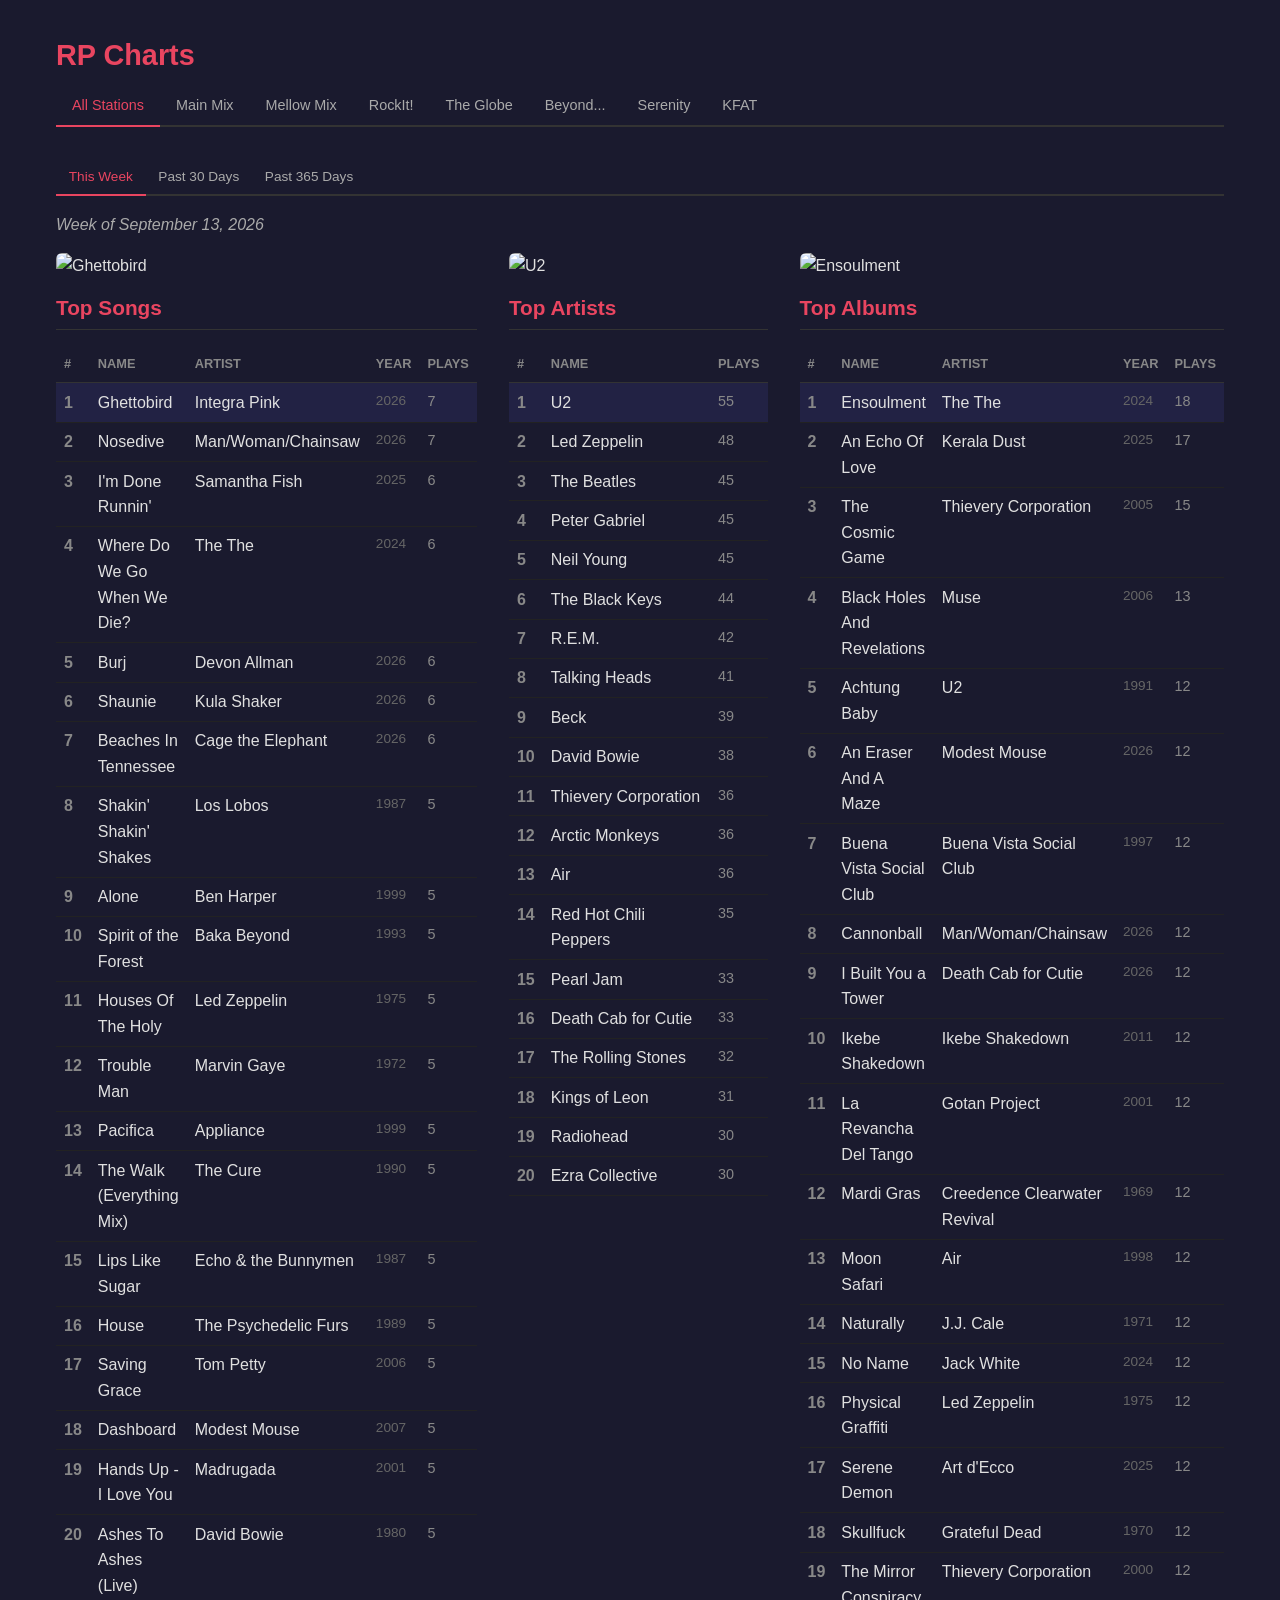
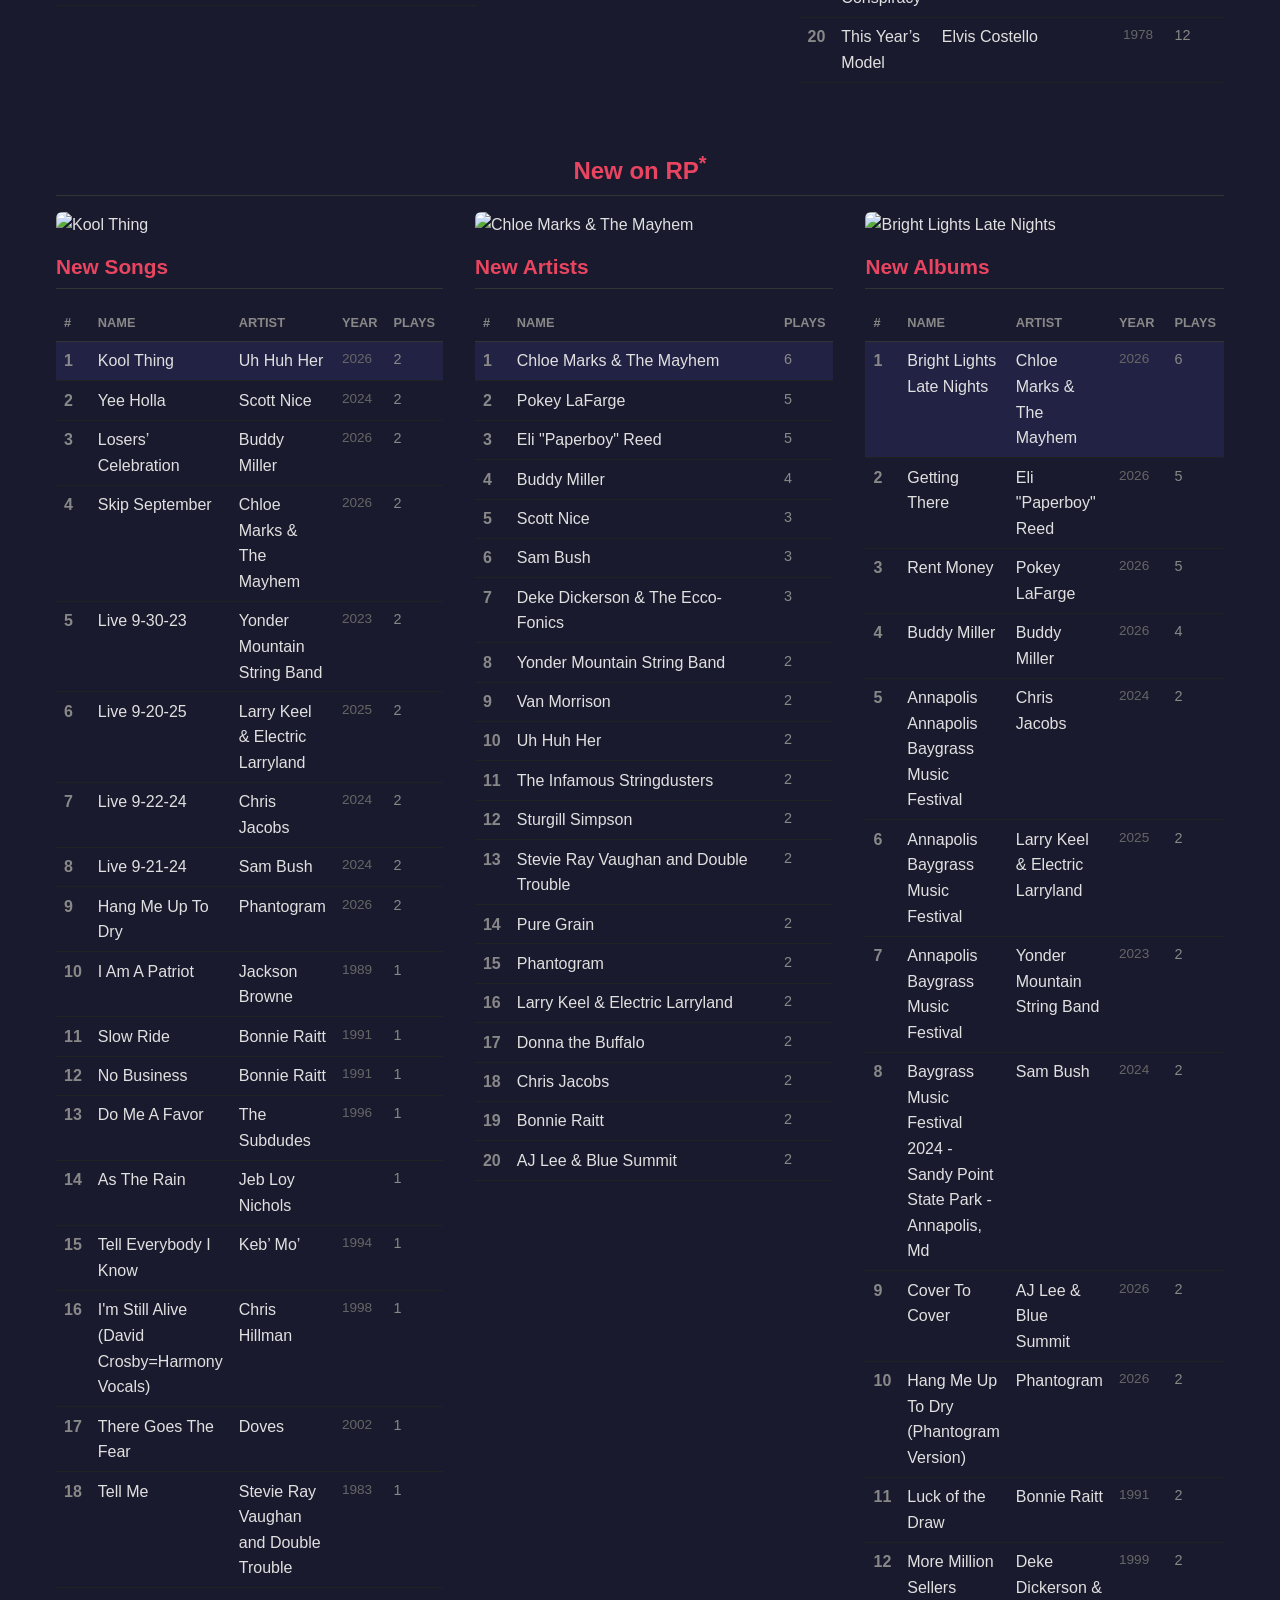
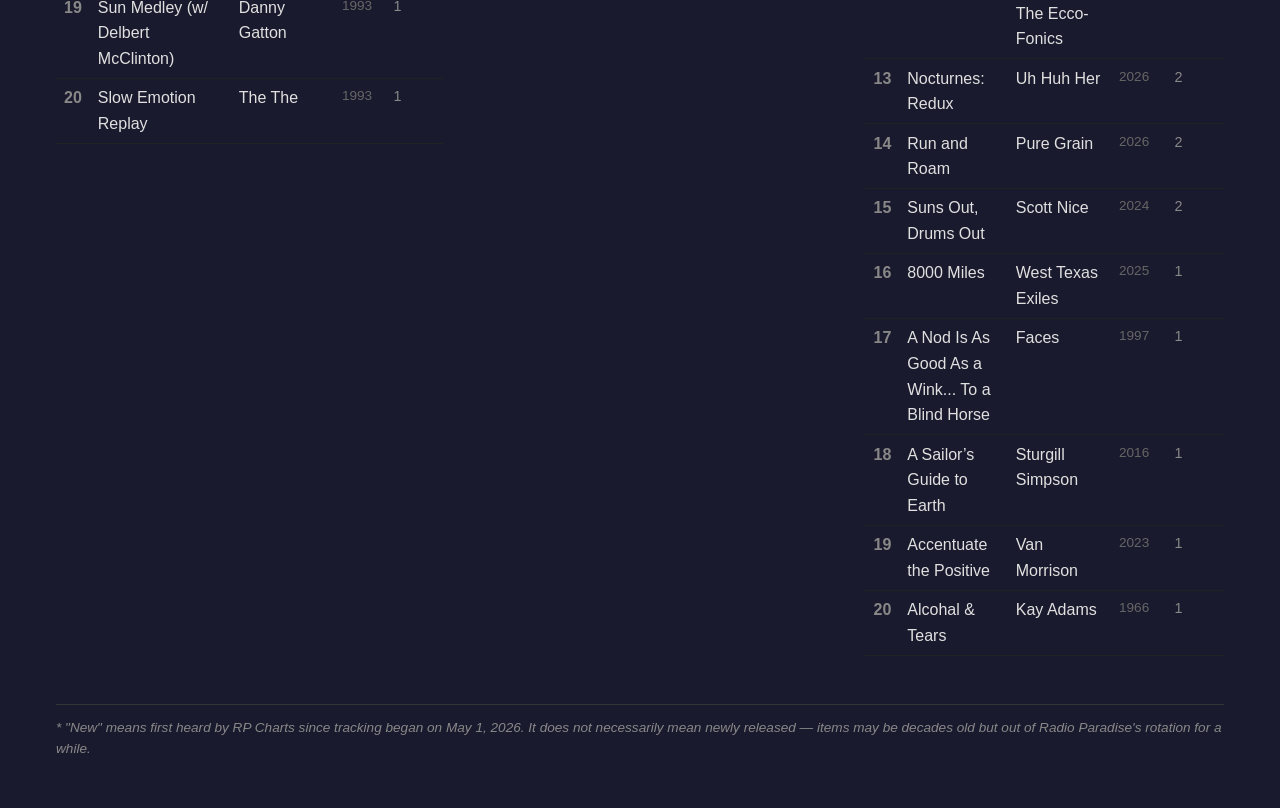
==== index.html @ f7150276 "Update charts" ====
<!doctype html><html lang=en><head><meta charset=utf-8><meta content="width=device-width,initial-scale=1" name=viewport><title>All Stations — RP Charts</title><link href=https://pdfrg.github.io/rpcharts-site/style.css rel=stylesheet><body><div class=container><h1>RP Charts</h1><nav class=tabs><a class=active href=https://pdfrg.github.io/rpcharts-site>All Stations</a><a href=https://pdfrg.github.io/rpcharts-site/main>Main Mix</a><a href=https://pdfrg.github.io/rpcharts-site/mellow>Mellow Mix</a><a href=https://pdfrg.github.io/rpcharts-site/rockit>RockIt!</a><a href=https://pdfrg.github.io/rpcharts-site/globe>The Globe</a><a href=https://pdfrg.github.io/rpcharts-site/beyond>Beyond...</a><a href=https://pdfrg.github.io/rpcharts-site/serenity>Serenity</a><a href=https://pdfrg.github.io/rpcharts-site/kfat>KFAT</a></nav><nav class="tabs time-tabs"><a class=active data-range=weekly href=#>This Week</a><a data-range=monthly href=#>Past 30 Days</a><a data-range=yearly href=#>Past 365 Days</a></nav><div class=time-range id=weekly><p class=period>Week of September 13, 2026<div class=charts-grid><div class=chart-col><img alt=Ghettobird class=chart-header-cover src=https://img.radioparadise.com/covers/l/29187.jpg><h2>Top Songs</h2><table><thead><tr><th>#<th>Name<th>Artist<th>Year<th>Plays<tbody><tr class=rank-1><td>1<td><a href=https://radioparadise.com/music/song/65207>Ghettobird</a><td>Integra Pink<td class=year>2026<td class=play-count>7<tr><td>2<td><a href=https://radioparadise.com/music/song/65265>Nosedive</a><td>Man/Woman/Chainsaw<td class=year>2026<td class=play-count>7<tr><td>3<td><a href=https://radioparadise.com/music/song/56235>I'm Done Runnin'</a><td>Samantha Fish<td class=year>2025<td class=play-count>6<tr><td>4<td><a href=https://radioparadise.com/music/song/59850>Where Do We Go When We Die?</a><td>The The<td class=year>2024<td class=play-count>6<tr><td>5<td><a href=https://radioparadise.com/music/song/60572>Burj</a><td>Devon Allman<td class=year>2026<td class=play-count>6<tr><td>6<td><a href=https://radioparadise.com/music/song/60780>Shaunie</a><td>Kula Shaker<td class=year>2026<td class=play-count>6<tr><td>7<td><a href=https://radioparadise.com/music/song/66128>Beaches In Tennessee</a><td>Cage the Elephant<td class=year>2026<td class=play-count>6<tr><td>8<td><a href=https://radioparadise.com/music/song/1309>Shakin' Shakin' Shakes</a><td>Los Lobos<td class=year>1987<td class=play-count>5<tr><td>9<td><a href=https://radioparadise.com/music/song/2127>Alone</a><td>Ben Harper<td class=year>1999<td class=play-count>5<tr><td>10<td><a href=https://radioparadise.com/music/song/20470>Spirit of the Forest</a><td>Baka Beyond<td class=year>1993<td class=play-count>5<tr><td>11<td><a href=https://radioparadise.com/music/song/20532>Houses Of The Holy</a><td>Led Zeppelin<td class=year>1975<td class=play-count>5<tr><td>12<td><a href=https://radioparadise.com/music/song/31178>Trouble Man</a><td>Marvin Gaye<td class=year>1972<td class=play-count>5<tr><td>13<td><a href=https://radioparadise.com/music/song/31425>Pacifica</a><td>Appliance<td class=year>1999<td class=play-count>5<tr><td>14<td><a href=https://radioparadise.com/music/song/32722>The Walk (Everything Mix)</a><td>The Cure<td class=year>1990<td class=play-count>5<tr><td>15<td><a href=https://radioparadise.com/music/song/33026>Lips Like Sugar</a><td>Echo & the Bunnymen<td class=year>1987<td class=play-count>5<tr><td>16<td><a href=https://radioparadise.com/music/song/36330>House</a><td>The Psychedelic Furs<td class=year>1989<td class=play-count>5<tr><td>17<td><a href=https://radioparadise.com/music/song/38853>Saving Grace</a><td>Tom Petty<td class=year>2006<td class=play-count>5<tr><td>18<td><a href=https://radioparadise.com/music/song/39369>Dashboard</a><td>Modest Mouse<td class=year>2007<td class=play-count>5<tr><td>19<td><a href=https://radioparadise.com/music/song/39876>Hands Up - I Love You</a><td>Madrugada<td class=year>2001<td class=play-count>5<tr><td>20<td><a href=https://radioparadise.com/music/song/40357>Ashes To Ashes (Live)</a><td>David Bowie<td class=year>1980<td class=play-count>5</table></div><div class=chart-col><img alt=U2 class=chart-header-cover src=https://img.radioparadise.com/covers/l/27080.jpg><h2>Top Artists</h2><table><thead><tr><th>#<th>Name<th>Plays<tbody><tr class=rank-1><td>1<td>U2<td class=play-count>55<tr><td>2<td>Led Zeppelin<td class=play-count>48<tr><td>3<td>The Beatles<td class=play-count>45<tr><td>4<td>Peter Gabriel<td class=play-count>45<tr><td>5<td>Neil Young<td class=play-count>45<tr><td>6<td>The Black Keys<td class=play-count>44<tr><td>7<td>R.E.M.<td class=play-count>42<tr><td>8<td>Talking Heads<td class=play-count>41<tr><td>9<td>Beck<td class=play-count>39<tr><td>10<td>David Bowie<td class=play-count>38<tr><td>11<td>Thievery Corporation<td class=play-count>36<tr><td>12<td>Arctic Monkeys<td class=play-count>36<tr><td>13<td>Air<td class=play-count>36<tr><td>14<td>Red Hot Chili Peppers<td class=play-count>35<tr><td>15<td>Pearl Jam<td class=play-count>33<tr><td>16<td>Death Cab for Cutie<td class=play-count>33<tr><td>17<td>The Rolling Stones<td class=play-count>32<tr><td>18<td>Kings of Leon<td class=play-count>31<tr><td>19<td>Radiohead<td class=play-count>30<tr><td>20<td>Ezra Collective<td class=play-count>30</table></div><div class=chart-col><img alt=Ensoulment class=chart-header-cover src=https://img.radioparadise.com/covers/l/26434.jpg><h2>Top Albums</h2><table><thead><tr><th>#<th>Name<th>Artist<th>Year<th>Plays<tbody><tr class=rank-1><td>1<td><a href=https://radioparadise.com/music/album/26434>Ensoulment</a><td>The The<td class=year>2024<td class=play-count>18<tr><td>2<td><a href=https://radioparadise.com/music/album/23208>An Echo Of Love</a><td>Kerala Dust<td class=year>2025<td class=play-count>17<tr><td>3<td><a href=https://radioparadise.com/music/album/7826>The Cosmic Game</a><td>Thievery Corporation<td class=year>2005<td class=play-count>15<tr><td>4<td><a href=https://radioparadise.com/music/album/13158>Black Holes And Revelations</a><td>Muse<td class=year>2006<td class=play-count>13<tr><td>5<td><a href=https://radioparadise.com/music/album/6897>Achtung Baby</a><td>U2<td class=year>1991<td class=play-count>12<tr><td>6<td><a href=https://radioparadise.com/music/album/28468>An Eraser And A Maze</a><td>Modest Mouse<td class=year>2026<td class=play-count>12<tr><td>7<td><a href=https://radioparadise.com/music/album/10842>Buena Vista Social Club</a><td>Buena Vista Social Club<td class=year>1997<td class=play-count>12<tr><td>8<td><a href=https://radioparadise.com/music/album/29217>Cannonball</a><td>Man/Woman/Chainsaw<td class=year>2026<td class=play-count>12<tr><td>9<td><a href=https://radioparadise.com/music/album/27518>I Built You a Tower</a><td>Death Cab for Cutie<td class=year>2026<td class=play-count>12<tr><td>10<td><a href=https://radioparadise.com/music/album/26379>Ikebe Shakedown</a><td>Ikebe Shakedown<td class=year>2011<td class=play-count>12<tr><td>11<td><a href=https://radioparadise.com/music/album/11506>La Revancha Del Tango</a><td>Gotan Project<td class=year>2001<td class=play-count>12<tr><td>12<td><a href=https://radioparadise.com/music/album/7489>Mardi Gras</a><td>Creedence Clearwater Revival<td class=year>1969<td class=play-count>12<tr><td>13<td><a href=https://radioparadise.com/music/album/12704>Moon Safari</a><td>Air<td class=year>1998<td class=play-count>12<tr><td>14<td><a href=https://radioparadise.com/music/album/9404>Naturally</a><td>J.J. Cale<td class=year>1971<td class=play-count>12<tr><td>15<td><a href=https://radioparadise.com/music/album/19316>No Name</a><td>Jack White<td class=year>2024<td class=play-count>12<tr><td>16<td><a href=https://radioparadise.com/music/album/8399>Physical Graffiti</a><td>Led Zeppelin<td class=year>1975<td class=play-count>12<tr><td>17<td><a href=https://radioparadise.com/music/album/24226>Serene Demon</a><td>Art d'Ecco<td class=year>2025<td class=play-count>12<tr><td>18<td><a href=https://radioparadise.com/music/album/9653>Skullfuck</a><td>Grateful Dead<td class=year>1970<td class=play-count>12<tr><td>19<td><a href=https://radioparadise.com/music/album/7822>The Mirror Conspiracy</a><td>Thievery Corporation<td class=year>2000<td class=play-count>12<tr><td>20<td><a href=https://radioparadise.com/music/album/8090>This Year’s Model</a><td>Elvis Costello<td class=year>1978<td class=play-count>12</table></div></div><h2 class=section-heading>New on RP<sup>*</sup></h2><div class=charts-grid><div class=chart-col><img alt="Kool Thing" class=chart-header-cover src=https://img.radioparadise.com/covers/l/32883.jpg><h2>New Songs</h2><table><thead><tr><th>#<th>Name<th>Artist<th>Year<th>Plays<tbody><tr class=rank-1><td>1<td><a href=https://radioparadise.com/music/song/69881>Kool Thing</a><td>Uh Huh Her<td class=year>2026<td class=play-count>2<tr><td>2<td><a href=https://radioparadise.com/music/song/69886>Yee Holla</a><td>Scott Nice<td class=year>2024<td class=play-count>2<tr><td>3<td><a href=https://radioparadise.com/music/song/70097>Losers’ Celebration</a><td>Buddy Miller<td class=year>2026<td class=play-count>2<tr><td>4<td><a href=https://radioparadise.com/music/song/70114>Skip September</a><td>Chloe Marks & The Mayhem<td class=year>2026<td class=play-count>2<tr><td>5<td><a href=https://radioparadise.com/music/song/70120>Live 9-30-23</a><td>Yonder Mountain String Band<td class=year>2023<td class=play-count>2<tr><td>6<td><a href=https://radioparadise.com/music/song/70124>Live 9-20-25</a><td>Larry Keel & Electric Larryland<td class=year>2025<td class=play-count>2<tr><td>7<td><a href=https://radioparadise.com/music/song/70130>Live 9-22-24</a><td>Chris Jacobs<td class=year>2024<td class=play-count>2<tr><td>8<td><a href=https://radioparadise.com/music/song/70137>Live 9-21-24</a><td>Sam Bush<td class=year>2024<td class=play-count>2<tr><td>9<td><a href=https://radioparadise.com/music/song/70148>Hang Me Up To Dry</a><td>Phantogram<td class=year>2026<td class=play-count>2<tr><td>10<td><a href=https://radioparadise.com/music/song/297>I Am A Patriot</a><td>Jackson Browne<td class=year>1989<td class=play-count>1<tr><td>11<td><a href=https://radioparadise.com/music/song/1957>Slow Ride</a><td>Bonnie Raitt<td class=year>1991<td class=play-count>1<tr><td>12<td><a href=https://radioparadise.com/music/song/1959>No Business</a><td>Bonnie Raitt<td class=year>1991<td class=play-count>1<tr><td>13<td><a href=https://radioparadise.com/music/song/2326>Do Me A Favor</a><td>The Subdudes<td class=year>1996<td class=play-count>1<tr><td>14<td><a href=https://radioparadise.com/music/song/2441>As The Rain</a><td>Jeb Loy Nichols<td class=year><td class=play-count>1<tr><td>15<td><a href=https://radioparadise.com/music/song/2536>Tell Everybody I Know</a><td>Keb’ Mo’<td class=year>1994<td class=play-count>1<tr><td>16<td><a href=https://radioparadise.com/music/song/2570>I'm Still Alive (David Crosby=Harmony Vocals)</a><td>Chris Hillman<td class=year>1998<td class=play-count>1<tr><td>17<td><a href=https://radioparadise.com/music/song/32310>There Goes The Fear</a><td>Doves<td class=year>2002<td class=play-count>1<tr><td>18<td><a href=https://radioparadise.com/music/song/34359>Tell Me</a><td>Stevie Ray Vaughan and Double Trouble<td class=year>1983<td class=play-count>1<tr><td>19<td><a href=https://radioparadise.com/music/song/35903>Sun Medley (w/ Delbert McClinton)</a><td>Danny Gatton<td class=year>1993<td class=play-count>1<tr><td>20<td><a href=https://radioparadise.com/music/song/35930>Slow Emotion Replay</a><td>The The<td class=year>1993<td class=play-count>1</table></div><div class=chart-col><img alt="Chloe Marks & The Mayhem" class=chart-header-cover src=https://img.radioparadise.com/covers/l/32969.jpg><h2>New Artists</h2><table><thead><tr><th>#<th>Name<th>Plays<tbody><tr class=rank-1><td>1<td>Chloe Marks & The Mayhem<td class=play-count>6<tr><td>2<td>Pokey LaFarge<td class=play-count>5<tr><td>3<td>Eli "Paperboy" Reed<td class=play-count>5<tr><td>4<td>Buddy Miller<td class=play-count>4<tr><td>5<td>Scott Nice<td class=play-count>3<tr><td>6<td>Sam Bush<td class=play-count>3<tr><td>7<td>Deke Dickerson & The Ecco-Fonics<td class=play-count>3<tr><td>8<td>Yonder Mountain String Band<td class=play-count>2<tr><td>9<td>Van Morrison<td class=play-count>2<tr><td>10<td>Uh Huh Her<td class=play-count>2<tr><td>11<td>The Infamous Stringdusters<td class=play-count>2<tr><td>12<td>Sturgill Simpson<td class=play-count>2<tr><td>13<td>Stevie Ray Vaughan and Double Trouble<td class=play-count>2<tr><td>14<td>Pure Grain<td class=play-count>2<tr><td>15<td>Phantogram<td class=play-count>2<tr><td>16<td>Larry Keel & Electric Larryland<td class=play-count>2<tr><td>17<td>Donna the Buffalo<td class=play-count>2<tr><td>18<td>Chris Jacobs<td class=play-count>2<tr><td>19<td>Bonnie Raitt<td class=play-count>2<tr><td>20<td>AJ Lee & Blue Summit<td class=play-count>2</table></div><div class=chart-col><img alt="Bright Lights Late Nights" class=chart-header-cover src=https://img.radioparadise.com/covers/l/32969.jpg><h2>New Albums</h2><table><thead><tr><th>#<th>Name<th>Artist<th>Year<th>Plays<tbody><tr class=rank-1><td>1<td><a href=https://radioparadise.com/music/album/32969>Bright Lights Late Nights</a><td>Chloe Marks & The Mayhem<td class=year>2026<td class=play-count>6<tr><td>2<td><a href=https://radioparadise.com/music/album/32965>Getting There</a><td>Eli "Paperboy" Reed<td class=year>2026<td class=play-count>5<tr><td>3<td><a href=https://radioparadise.com/music/album/32964>Rent Money</a><td>Pokey LaFarge<td class=year>2026<td class=play-count>5<tr><td>4<td><a href=https://radioparadise.com/music/album/32966>Buddy Miller</a><td>Buddy Miller<td class=year>2026<td class=play-count>4<tr><td>5<td><a href=https://radioparadise.com/music/album/32983>Annapolis Annapolis Baygrass Music Festival</a><td>Chris Jacobs<td class=year>2024<td class=play-count>2<tr><td>6<td><a href=https://radioparadise.com/music/album/32977>Annapolis Baygrass Music Festival</a><td>Larry Keel & Electric Larryland<td class=year>2025<td class=play-count>2<tr><td>7<td><a href=https://radioparadise.com/music/album/32973>Annapolis Baygrass Music Festival</a><td>Yonder Mountain String Band<td class=year>2023<td class=play-count>2<tr><td>8<td><a href=https://radioparadise.com/music/album/32990>Baygrass Music Festival 2024 - Sandy Point State Park - Annapolis, Md</a><td>Sam Bush<td class=year>2024<td class=play-count>2<tr><td>9<td><a href=https://radioparadise.com/music/album/29623>Cover To Cover</a><td>AJ Lee & Blue Summit<td class=year>2026<td class=play-count>2<tr><td>10<td><a href=https://radioparadise.com/music/album/32999>Hang Me Up To Dry (Phantogram Version)</a><td>Phantogram<td class=year>2026<td class=play-count>2<tr><td>11<td><a href=https://radioparadise.com/music/album/10031>Luck of the Draw</a><td>Bonnie Raitt<td class=year>1991<td class=play-count>2<tr><td>12<td><a href=https://radioparadise.com/music/album/32960>More Million Sellers</a><td>Deke Dickerson & The Ecco-Fonics<td class=year>1999<td class=play-count>2<tr><td>13<td><a href=https://radioparadise.com/music/album/32883>Nocturnes: Redux</a><td>Uh Huh Her<td class=year>2026<td class=play-count>2<tr><td>14<td><a href=https://radioparadise.com/music/album/32967>Run and Roam</a><td>Pure Grain<td class=year>2026<td class=play-count>2<tr><td>15<td><a href=https://radioparadise.com/music/album/32888>Suns Out, Drums Out</a><td>Scott Nice<td class=year>2024<td class=play-count>2<tr><td>16<td><a href=https://radioparadise.com/music/album/24424>8000 Miles</a><td>West Texas Exiles<td class=year>2025<td class=play-count>1<tr><td>17<td><a href=https://radioparadise.com/music/album/27861>A Nod Is As Good As a Wink... To a Blind Horse</a><td>Faces<td class=year>1997<td class=play-count>1<tr><td>18<td><a href=https://radioparadise.com/music/album/21607>A Sailor’s Guide to Earth</a><td>Sturgill Simpson<td class=year>2016<td class=play-count>1<tr><td>19<td><a href=https://radioparadise.com/music/album/21027>Accentuate the Positive</a><td>Van Morrison<td class=year>2023<td class=play-count>1<tr><td>20<td><a href=https://radioparadise.com/music/album/21445>Alcohal & Tears</a><td>Kay Adams<td class=year>1966<td class=play-count>1</table></div></div></div><div class=time-range id=monthly style=display:none><p class=period>Past 30 Days (since August 21, 2026)<div class=charts-grid><div class=chart-col><img alt=Ghettobird class=chart-header-cover src=https://img.radioparadise.com/covers/l/29187.jpg><h2>Top Songs</h2><table><thead><tr><th>#<th>Name<th>Artist<th>Year<th>Plays<tbody><tr class=rank-1><td>1<td><a href=https://radioparadise.com/music/song/65207>Ghettobird</a><td>Integra Pink<td class=year>2026<td class=play-count>27<tr><td>2<td><a href=https://radioparadise.com/music/song/60612>Maybelline</a><td>Gretel<td class=year>2025<td class=play-count>24<tr><td>3<td><a href=https://radioparadise.com/music/song/65265>Nosedive</a><td>Man/Woman/Chainsaw<td class=year>2026<td class=play-count>23<tr><td>4<td><a href=https://radioparadise.com/music/song/65266>Mirror Test</a><td>Pigeon<td class=year>2026<td class=play-count>23<tr><td>5<td><a href=https://radioparadise.com/music/song/56090>Stay In Your Lane</a><td>Courtney Barnett<td class=year>2026<td class=play-count>22<tr><td>6<td><a href=https://radioparadise.com/music/song/60780>Shaunie</a><td>Kula Shaker<td class=year>2026<td class=play-count>22<tr><td>7<td><a href=https://radioparadise.com/music/song/64223>Punching the Flowers</a><td>Death Cab for Cutie<td class=year>2026<td class=play-count>22<tr><td>8<td><a href=https://radioparadise.com/music/song/60779>No Time For Idiots</a><td>Gogol Bordello<td class=year>2026<td class=play-count>21<tr><td>9<td><a href=https://radioparadise.com/music/song/64281>Blood Ties</a><td>Rowena Wise<td class=year>2026<td class=play-count>21<tr><td>10<td><a href=https://radioparadise.com/music/song/66128>Beaches In Tennessee</a><td>Cage the Elephant<td class=year>2026<td class=play-count>21<tr><td>11<td><a href=https://radioparadise.com/music/song/56235>I'm Done Runnin'</a><td>Samantha Fish<td class=year>2025<td class=play-count>20<tr><td>12<td><a href=https://radioparadise.com/music/song/59859>Life After Life</a><td>The The<td class=year>2024<td class=play-count>20<tr><td>13<td><a href=https://radioparadise.com/music/song/60572>Burj</a><td>Devon Allman<td class=year>2026<td class=play-count>20<tr><td>14<td><a href=https://radioparadise.com/music/song/60881>Song Of The Future</a><td>U2<td class=year>2026<td class=play-count>20<tr><td>15<td><a href=https://radioparadise.com/music/song/62296>What We All Want</a><td>The Dandy Warhols<td class=year>2026<td class=play-count>20<tr><td>16<td><a href=https://radioparadise.com/music/song/65439>Sherpa</a><td>Angine de Poitrine<td class=year>2024<td class=play-count>20<tr><td>17<td><a href=https://radioparadise.com/music/song/65907>Neighbors Blues</a><td>Jack White<td class=year>2026<td class=play-count>20<tr><td>18<td><a href=https://radioparadise.com/music/song/31425>Pacifica</a><td>Appliance<td class=year>1999<td class=play-count>19<tr><td>19<td><a href=https://radioparadise.com/music/song/59848>Cognitive Dissident</a><td>The The<td class=year>2024<td class=play-count>19<tr><td>20<td><a href=https://radioparadise.com/music/song/60570>Awaken</a><td>Devon Allman<td class=year>2026<td class=play-count>19</table></div><div class=chart-col><img alt=U2 class=chart-header-cover src=https://img.radioparadise.com/covers/l/27080.jpg><h2>Top Artists</h2><table><thead><tr><th>#<th>Name<th>Plays<tbody><tr class=rank-1><td>1<td>U2<td class=play-count>220<tr><td>2<td>Neil Young<td class=play-count>194<tr><td>3<td>Beck<td class=play-count>186<tr><td>4<td>The Black Keys<td class=play-count>183<tr><td>5<td>R.E.M.<td class=play-count>182<tr><td>6<td>The Beatles<td class=play-count>181<tr><td>7<td>Led Zeppelin<td class=play-count>180<tr><td>8<td>Peter Gabriel<td class=play-count>174<tr><td>9<td>David Bowie<td class=play-count>163<tr><td>10<td>Air<td class=play-count>162<tr><td>11<td>Talking Heads<td class=play-count>156<tr><td>12<td>Arctic Monkeys<td class=play-count>147<tr><td>13<td>The Rolling Stones<td class=play-count>146<tr><td>14<td>Thievery Corporation<td class=play-count>141<tr><td>15<td>Red Hot Chili Peppers<td class=play-count>141<tr><td>16<td>Death Cab for Cutie<td class=play-count>140<tr><td>17<td>Radiohead<td class=play-count>137<tr><td>18<td>Pink Floyd<td class=play-count>135<tr><td>19<td>Pearl Jam<td class=play-count>133<tr><td>20<td>Fleetwood Mac<td class=play-count>130</table></div><div class=chart-col><img alt=Ensoulment class=chart-header-cover src=https://img.radioparadise.com/covers/l/26434.jpg><h2>Top Albums</h2><table><thead><tr><th>#<th>Name<th>Artist<th>Year<th>Plays<tbody><tr class=rank-1><td>1<td><a href=https://radioparadise.com/music/album/26434>Ensoulment</a><td>The The<td class=year>2024<td class=play-count>69<tr><td>2<td><a href=https://radioparadise.com/music/album/23208>An Echo Of Love</a><td>Kerala Dust<td class=year>2025<td class=play-count>63<tr><td>3<td><a href=https://radioparadise.com/music/album/27518>I Built You a Tower</a><td>Death Cab for Cutie<td class=year>2026<td class=play-count>58<tr><td>4<td><a href=https://radioparadise.com/music/album/7826>The Cosmic Game</a><td>Thievery Corporation<td class=year>2005<td class=play-count>56<tr><td>5<td><a href=https://radioparadise.com/music/album/22784>moisturizer</a><td>Wet Leg<td class=year>2025<td class=play-count>54<tr><td>6<td><a href=https://radioparadise.com/music/album/28468>An Eraser And A Maze</a><td>Modest Mouse<td class=year>2026<td class=play-count>53<tr><td>7<td><a href=https://radioparadise.com/music/album/13158>Black Holes And Revelations</a><td>Muse<td class=year>2006<td class=play-count>53<tr><td>8<td><a href=https://radioparadise.com/music/album/10842>Buena Vista Social Club</a><td>Buena Vista Social Club<td class=year>1997<td class=play-count>49<tr><td>9<td><a href=https://radioparadise.com/music/album/26906>Creature of Habit</a><td>Courtney Barnett<td class=year>2026<td class=play-count>47<tr><td>10<td><a href=https://radioparadise.com/music/album/8846>Stadium Arcadium</a><td>Red Hot Chili Peppers<td class=year>2006<td class=play-count>47<tr><td>11<td><a href=https://radioparadise.com/music/album/8090>This Year’s Model</a><td>Elvis Costello<td class=year>1978<td class=play-count>47<tr><td>12<td><a href=https://radioparadise.com/music/album/6897>Achtung Baby</a><td>U2<td class=year>1991<td class=play-count>46<tr><td>13<td><a href=https://radioparadise.com/music/album/18939>All Born Screaming</a><td>St. Vincent<td class=year>2024<td class=play-count>46<tr><td>14<td><a href=https://radioparadise.com/music/album/9653>Skullfuck</a><td>Grateful Dead<td class=year>1970<td class=play-count>46<tr><td>15<td><a href=https://radioparadise.com/music/album/10827>Because of The Times</a><td>Kings of Leon<td class=year>2007<td class=play-count>45<tr><td>16<td><a href=https://radioparadise.com/music/album/7668>Let's Go to Bed EP</a><td>The Cure<td class=year>1990<td class=play-count>45<tr><td>17<td><a href=https://radioparadise.com/music/album/11506>La Revancha Del Tango</a><td>Gotan Project<td class=year>2001<td class=play-count>44<tr><td>18<td><a href=https://radioparadise.com/music/album/19316>No Name</a><td>Jack White<td class=year>2024<td class=play-count>44<tr><td>19<td><a href=https://radioparadise.com/music/album/11852>The Beatles</a><td>The Beatles<td class=year>1968<td class=play-count>44<tr><td>20<td><a href=https://radioparadise.com/music/album/26379>Ikebe Shakedown</a><td>Ikebe Shakedown<td class=year>2011<td class=play-count>43</table></div></div><h2 class=section-heading>New on RP<sup>*</sup></h2><div class=charts-grid><div class=chart-col><img alt="What Difference Does It Make" class=chart-header-cover src=https://img.radioparadise.com/covers/l/8442.jpg><h2>New Songs</h2><table><thead><tr><th>#<th>Name<th>Artist<th>Year<th>Plays<tbody><tr class=rank-1><td>1<td><a href=https://radioparadise.com/music/song/57432>What Difference Does It Make</a><td>The Smiths<td class=year>1985<td class=play-count>5<tr><td>2<td><a href=https://radioparadise.com/music/song/65621>Give Me All Your Lovin'</a><td>Fabulous Thunderbirds<td class=year>1981<td class=play-count>4<tr><td>3<td><a href=https://radioparadise.com/music/song/69898>Does It Ever Cross Your Mind?</a><td>Brandon Flowers<td class=year>2026<td class=play-count>4<tr><td>4<td><a href=https://radioparadise.com/music/song/69914>You Get Drunk, I'll Get High</a><td>Adam Chaffins<td class=year>2026<td class=play-count>4<tr><td>5<td><a href=https://radioparadise.com/music/song/69917>Little Bit At A Time</a><td>Adam Chaffins<td class=year>2026<td class=play-count>4<tr><td>6<td><a href=https://radioparadise.com/music/song/69999>The Mason Jar at the Center of the World</a><td>Willi Carlisle<td class=year>2026<td class=play-count>4<tr><td>7<td><a href=https://radioparadise.com/music/song/52909>I Wish I Was Crazy Again</a><td>Johnny Cash<td class=year>1978<td class=play-count>3<tr><td>8<td><a href=https://radioparadise.com/music/song/67018>Happier Times</a><td>6 String Drag<td class=year>2015<td class=play-count>3<tr><td>9<td><a href=https://radioparadise.com/music/song/69895>Cobwebs</a><td>Ray Wylie Hubbard<td class=year>2026<td class=play-count>3<tr><td>10<td><a href=https://radioparadise.com/music/song/69904>Ride Me Down Easy</a><td>David Allan Coe<td class=year>2026<td class=play-count>3<tr><td>11<td><a href=https://radioparadise.com/music/song/69916>Get Rich</a><td>Adam Chaffins<td class=year>2026<td class=play-count>3<tr><td>12<td><a href=https://radioparadise.com/music/song/69936>Hands Upon The Wheel</a><td>The Jayhawks<td class=year>2026<td class=play-count>3<tr><td>13<td><a href=https://radioparadise.com/music/song/69953>This Mess Of A World</a><td>Son Volt<td class=year>2026<td class=play-count>3<tr><td>14<td><a href=https://radioparadise.com/music/song/69960>Oh Well</a><td>Fruition<td class=year>2026<td class=play-count>3<tr><td>15<td><a href=https://radioparadise.com/music/song/69976>Two Ring Circus</a><td>Jenny Tolman<td class=year>2026<td class=play-count>3<tr><td>16<td><a href=https://radioparadise.com/music/song/69986>Polecat Holler</a><td>Riley Downing<td class=year>2026<td class=play-count>3<tr><td>17<td><a href=https://radioparadise.com/music/song/69988>As Long as I Have You</a><td>Buddy Miller<td class=year>2026<td class=play-count>3<tr><td>18<td><a href=https://radioparadise.com/music/song/69989>Whole Lot Coming For You</a><td>Eddie 9V<td class=year>2026<td class=play-count>3<tr><td>19<td><a href=https://radioparadise.com/music/song/69990>Blowin’ Up</a><td>Eddie 9V<td class=year>2026<td class=play-count>3<tr><td>20<td><a href=https://radioparadise.com/music/song/69992>Too Little, Too Late</a><td>Orville Peck<td class=year>2026<td class=play-count>3</table></div><div class=chart-col><img alt="Adam Chaffins" class=chart-header-cover src=https://img.radioparadise.com/covers/l/32897.jpg><h2>New Artists</h2><table><thead><tr><th>#<th>Name<th>Plays<tbody><tr class=rank-1><td>1<td>Adam Chaffins<td class=play-count>24<tr><td>2<td>Billy Strings<td class=play-count>17<tr><td>3<td>The Jayhawks<td class=play-count>13<tr><td>4<td>Son Volt<td class=play-count>11<tr><td>5<td>Ray Wylie Hubbard<td class=play-count>11<tr><td>6<td>Jenny Tolman<td class=play-count>11<tr><td>7<td>Mountain Grass Unit<td class=play-count>10<tr><td>8<td>Glen Campbell<td class=play-count>10<tr><td>9<td>Red Meat<td class=play-count>9<tr><td>10<td>The Allman Betts Band<td class=play-count>8<tr><td>11<td>Lee Roy Parnell<td class=play-count>8<tr><td>12<td>Fireside Collective<td class=play-count>8<tr><td>13<td>Riley Downing<td class=play-count>7<tr><td>14<td>Leon Majcen<td class=play-count>7<tr><td>15<td>David Allan Coe<td class=play-count>7<tr><td>16<td>Buddy Miller<td class=play-count>7<tr><td>17<td>Bonnie Raitt<td class=play-count>7<tr><td>18<td>Willi Carlisle<td class=play-count>6<tr><td>19<td>Midnight North<td class=play-count>6<tr><td>20<td>Fabulous Thunderbirds<td class=play-count>6</table></div><div class=chart-col><img alt="Trailer Trash: Doublewide" class=chart-header-cover src=https://img.radioparadise.com/covers/l/32897.jpg><h2>New Albums</h2><table><thead><tr><th>#<th>Name<th>Artist<th>Year<th>Plays<tbody><tr class=rank-1><td>1<td><a href=https://radioparadise.com/music/album/32897>Trailer Trash: Doublewide</a><td>Adam Chaffins<td class=year>2026<td class=play-count>24<tr><td>2<td><a href=https://radioparadise.com/music/album/29617>So Much For Goodbyes</a><td>Billy Strings<td class=year>2026<td class=play-count>17<tr><td>3<td><a href=https://radioparadise.com/music/album/30089>Sanctuary Park</a><td>The Jayhawks<td class=year>2026<td class=play-count>13<tr><td>4<td><a href=https://radioparadise.com/music/album/32917>Music City Mutt</a><td>Jenny Tolman<td class=year>2026<td class=play-count>11<tr><td>5<td><a href=https://radioparadise.com/music/album/29264>Reel 2 Reel 4 Real</a><td>Ray Wylie Hubbard<td class=year>2026<td class=play-count>11<tr><td>6<td><a href=https://radioparadise.com/music/album/29263>Appalachian Smoke</a><td>Mountain Grass Unit<td class=year>2026<td class=play-count>10<tr><td>7<td><a href=https://radioparadise.com/music/album/32599>Big Bluegrass Special</a><td>Glen Campbell<td class=year>1962<td class=play-count>10<tr><td>8<td><a href=https://radioparadise.com/music/album/29579>Landfill Poetry</a><td>Riley Downing<td class=year>2026<td class=play-count>7<tr><td>9<td><a href=https://radioparadise.com/music/album/32969>Bright Lights Late Nights</a><td>Chloe Marks & The Mayhem<td class=year>2026<td class=play-count>6<tr><td>10<td><a href=https://radioparadise.com/music/album/31157>Country Desire</a><td>Alicia Blue<td class=year>2026<td class=play-count>6<tr><td>11<td><a href=https://radioparadise.com/music/album/32953>Diamonds in the Zodiac</a><td>Midnight North<td class=year>2023<td class=play-count>6<tr><td>12<td><a href=https://radioparadise.com/music/album/32892>THRASHER</a><td>Brandon Flowers<td class=year>2026<td class=play-count>6<tr><td>13<td><a href=https://radioparadise.com/music/album/32921>Whole Lot Coming For You</a><td>Eddie 9V<td class=year>2026<td class=play-count>6<tr><td>14<td><a href=https://radioparadise.com/music/album/32955>Country Is Dead</a><td>Benjamin Tod<td class=year>2026<td class=play-count>5<tr><td>15<td><a href=https://radioparadise.com/music/album/32965>Getting There</a><td>Eli "Paperboy" Reed<td class=year>2026<td class=play-count>5<tr><td>16<td><a href=https://radioparadise.com/music/album/8442>Meat Is Murder</a><td>The Smiths<td class=year>1985<td class=play-count>5<tr><td>17<td><a href=https://radioparadise.com/music/album/32964>Rent Money</a><td>Pokey LaFarge<td class=year>2026<td class=play-count>5<tr><td>18<td><a href=https://radioparadise.com/music/album/32894>Texas Moon (Deluxe Edition)</a><td>David Allan Coe<td class=year>2026<td class=play-count>5<tr><td>19<td><a href=https://radioparadise.com/music/album/30621>We All Get Lucky Sometimes</a><td>Lee Roy Parnell<td class=year>1995<td class=play-count>5<tr><td>20<td><a href=https://radioparadise.com/music/album/32952>Across the Divide</a><td>Fireside Collective<td class=year>2022<td class=play-count>4</table></div></div></div><div class=time-range id=yearly style=display:none><p class=period>Past 365 Days (since September 20, 2025)<div class=charts-grid><div class=chart-col><img alt=Awaken class=chart-header-cover src=https://img.radioparadise.com/covers/l/26893.jpg><h2>Top Songs</h2><table><thead><tr><th>#<th>Name<th>Artist<th>Year<th>Plays<tbody><tr class=rank-1><td>1<td><a href=https://radioparadise.com/music/song/60570>Awaken</a><td>Devon Allman<td class=year>2026<td class=play-count>93<tr><td>2<td><a href=https://radioparadise.com/music/song/60779>No Time For Idiots</a><td>Gogol Bordello<td class=year>2026<td class=play-count>86<tr><td>3<td><a href=https://radioparadise.com/music/song/46389>Lady</a><td>Ezra Collective<td class=year>2023<td class=play-count>83<tr><td>4<td><a href=https://radioparadise.com/music/song/31425>Pacifica</a><td>Appliance<td class=year>1999<td class=play-count>82<tr><td>5<td><a href=https://radioparadise.com/music/song/41118>Don't Take Me Alive</a><td>Steely Dan<td class=year>1976<td class=play-count>81<tr><td>6<td><a href=https://radioparadise.com/music/song/58130>The End</a><td>Mammoth<td class=year>2025<td class=play-count>81<tr><td>7<td><a href=https://radioparadise.com/music/song/59848>Cognitive Dissident</a><td>The The<td class=year>2024<td class=play-count>80<tr><td>8<td><a href=https://radioparadise.com/music/song/60612>Maybelline</a><td>Gretel<td class=year>2025<td class=play-count>80<tr><td>9<td><a href=https://radioparadise.com/music/song/39369>Dashboard</a><td>Modest Mouse<td class=year>2007<td class=play-count>78<tr><td>10<td><a href=https://radioparadise.com/music/song/56090>Stay In Your Lane</a><td>Courtney Barnett<td class=year>2026<td class=play-count>77<tr><td>11<td><a href=https://radioparadise.com/music/song/42853>The Rifle's Spiral</a><td>The Shins<td class=year>2012<td class=play-count>76<tr><td>12<td><a href=https://radioparadise.com/music/song/56235>I'm Done Runnin'</a><td>Samantha Fish<td class=year>2025<td class=play-count>76<tr><td>13<td><a href=https://radioparadise.com/music/song/60778>Lucky Number</a><td>Kula Shaker<td class=year>2026<td class=play-count>74<tr><td>14<td><a href=https://radioparadise.com/music/song/35072>Alone In Kyoto</a><td>Air<td class=year>2004<td class=play-count>73<tr><td>15<td><a href=https://radioparadise.com/music/song/43827>An Ocean In Between The Waves</a><td>The War on Drugs<td class=year>2014<td class=play-count>73<tr><td>16<td><a href=https://radioparadise.com/music/song/60780>Shaunie</a><td>Kula Shaker<td class=year>2026<td class=play-count>73<tr><td>17<td><a href=https://radioparadise.com/music/song/60881>Song Of The Future</a><td>U2<td class=year>2026<td class=play-count>73<tr><td>18<td><a href=https://radioparadise.com/music/song/31082>Book of Rules</a><td>The Heptones<td class=year>1973<td class=play-count>72<tr><td>19<td><a href=https://radioparadise.com/music/song/43559>The Curse</a><td>Agnes Obel<td class=year>2013<td class=play-count>72<tr><td>20<td><a href=https://radioparadise.com/music/song/54961>White Horses</a><td>Wolf Alice<td class=year>2025<td class=play-count>72</table></div><div class=chart-col><img alt=U2 class=chart-header-cover src=https://img.radioparadise.com/covers/l/27080.jpg><h2>Top Artists</h2><table><thead><tr><th>#<th>Name<th>Plays<tbody><tr class=rank-1><td>1<td>U2<td class=play-count>956<tr><td>2<td>Neil Young<td class=play-count>815<tr><td>3<td>Led Zeppelin<td class=play-count>791<tr><td>4<td>R.E.M.<td class=play-count>778<tr><td>5<td>Beck<td class=play-count>769<tr><td>6<td>The Beatles<td class=play-count>764<tr><td>7<td>The Black Keys<td class=play-count>713<tr><td>8<td>Air<td class=play-count>703<tr><td>9<td>The Rolling Stones<td class=play-count>689<tr><td>10<td>David Bowie<td class=play-count>667<tr><td>11<td>Talking Heads<td class=play-count>642<tr><td>12<td>Peter Gabriel<td class=play-count>640<tr><td>13<td>Arctic Monkeys<td class=play-count>628<tr><td>14<td>Red Hot Chili Peppers<td class=play-count>585<tr><td>15<td>Pink Floyd<td class=play-count>578<tr><td>16<td>Fleetwood Mac<td class=play-count>565<tr><td>17<td>Willie Nelson<td class=play-count>544<tr><td>18<td>Van Morrison<td class=play-count>543<tr><td>19<td>The Cure<td class=play-count>540<tr><td>20<td>Radiohead<td class=play-count>540</table></div><div class=chart-col><img alt=Ensoulment class=chart-header-cover src=https://img.radioparadise.com/covers/l/26434.jpg><h2>Top Albums</h2><table><thead><tr><th>#<th>Name<th>Artist<th>Year<th>Plays<tbody><tr class=rank-1><td>1<td><a href=https://radioparadise.com/music/album/26434>Ensoulment</a><td>The The<td class=year>2024<td class=play-count>264<tr><td>2<td><a href=https://radioparadise.com/music/album/22784>moisturizer</a><td>Wet Leg<td class=year>2025<td class=play-count>245<tr><td>3<td><a href=https://radioparadise.com/music/album/10842>Buena Vista Social Club</a><td>Buena Vista Social Club<td class=year>1997<td class=play-count>230<tr><td>4<td><a href=https://radioparadise.com/music/album/23208>An Echo Of Love</a><td>Kerala Dust<td class=year>2025<td class=play-count>223<tr><td>5<td><a href=https://radioparadise.com/music/album/13158>Black Holes And Revelations</a><td>Muse<td class=year>2006<td class=play-count>217<tr><td>6<td><a href=https://radioparadise.com/music/album/7826>The Cosmic Game</a><td>Thievery Corporation<td class=year>2005<td class=play-count>207<tr><td>7<td><a href=https://radioparadise.com/music/album/6897>Achtung Baby</a><td>U2<td class=year>1991<td class=play-count>206<tr><td>8<td><a href=https://radioparadise.com/music/album/11506>La Revancha Del Tango</a><td>Gotan Project<td class=year>2001<td class=play-count>205<tr><td>9<td><a href=https://radioparadise.com/music/album/11852>The Beatles</a><td>The Beatles<td class=year>1968<td class=play-count>203<tr><td>10<td><a href=https://radioparadise.com/music/album/26379>Ikebe Shakedown</a><td>Ikebe Shakedown<td class=year>2011<td class=play-count>198<tr><td>11<td><a href=https://radioparadise.com/music/album/26692>Manara</a><td>Alsarah & The Nubatones<td class=year>2016<td class=play-count>198<tr><td>12<td><a href=https://radioparadise.com/music/album/8090>This Year’s Model</a><td>Elvis Costello<td class=year>1978<td class=play-count>196<tr><td>13<td><a href=https://radioparadise.com/music/album/7582>Lost in the Dream</a><td>The War on Drugs<td class=year>2014<td class=play-count>195<tr><td>14<td><a href=https://radioparadise.com/music/album/11929>Wildflowers</a><td>Tom Petty<td class=year>1994<td class=play-count>195<tr><td>15<td><a href=https://radioparadise.com/music/album/18939>All Born Screaming</a><td>St. Vincent<td class=year>2024<td class=play-count>192<tr><td>16<td><a href=https://radioparadise.com/music/album/9653>Skullfuck</a><td>Grateful Dead<td class=year>1970<td class=play-count>190<tr><td>17<td><a href=https://radioparadise.com/music/album/12707>Talkie Walkie</a><td>Air<td class=year>2004<td class=play-count>190<tr><td>18<td><a href=https://radioparadise.com/music/album/8846>Stadium Arcadium</a><td>Red Hot Chili Peppers<td class=year>2006<td class=play-count>188<tr><td>19<td><a href=https://radioparadise.com/music/album/19316>No Name</a><td>Jack White<td class=year>2024<td class=play-count>187<tr><td>20<td><a href=https://radioparadise.com/music/album/10827>Because of The Times</a><td>Kings of Leon<td class=year>2007<td class=play-count>185</table></div></div><h2 class=section-heading>New on RP<sup>*</sup></h2><div class=charts-grid><div class=chart-col><img alt=Awaken class=chart-header-cover src=https://img.radioparadise.com/covers/l/26893.jpg><h2>New Songs</h2><table><thead><tr><th>#<th>Name<th>Artist<th>Year<th>Plays<tbody><tr class=rank-1><td>1<td><a href=https://radioparadise.com/music/song/60570>Awaken</a><td>Devon Allman<td class=year>2026<td class=play-count>93<tr><td>2<td><a href=https://radioparadise.com/music/song/60779>No Time For Idiots</a><td>Gogol Bordello<td class=year>2026<td class=play-count>86<tr><td>3<td><a href=https://radioparadise.com/music/song/46389>Lady</a><td>Ezra Collective<td class=year>2023<td class=play-count>83<tr><td>4<td><a href=https://radioparadise.com/music/song/31425>Pacifica</a><td>Appliance<td class=year>1999<td class=play-count>82<tr><td>5<td><a href=https://radioparadise.com/music/song/41118>Don't Take Me Alive</a><td>Steely Dan<td class=year>1976<td class=play-count>81<tr><td>6<td><a href=https://radioparadise.com/music/song/58130>The End</a><td>Mammoth<td class=year>2025<td class=play-count>81<tr><td>7<td><a href=https://radioparadise.com/music/song/59848>Cognitive Dissident</a><td>The The<td class=year>2024<td class=play-count>80<tr><td>8<td><a href=https://radioparadise.com/music/song/60612>Maybelline</a><td>Gretel<td class=year>2025<td class=play-count>80<tr><td>9<td><a href=https://radioparadise.com/music/song/39369>Dashboard</a><td>Modest Mouse<td class=year>2007<td class=play-count>78<tr><td>10<td><a href=https://radioparadise.com/music/song/56090>Stay In Your Lane</a><td>Courtney Barnett<td class=year>2026<td class=play-count>77<tr><td>11<td><a href=https://radioparadise.com/music/song/42853>The Rifle's Spiral</a><td>The Shins<td class=year>2012<td class=play-count>76<tr><td>12<td><a href=https://radioparadise.com/music/song/56235>I'm Done Runnin'</a><td>Samantha Fish<td class=year>2025<td class=play-count>76<tr><td>13<td><a href=https://radioparadise.com/music/song/60778>Lucky Number</a><td>Kula Shaker<td class=year>2026<td class=play-count>74<tr><td>14<td><a href=https://radioparadise.com/music/song/35072>Alone In Kyoto</a><td>Air<td class=year>2004<td class=play-count>73<tr><td>15<td><a href=https://radioparadise.com/music/song/43827>An Ocean In Between The Waves</a><td>The War on Drugs<td class=year>2014<td class=play-count>73<tr><td>16<td><a href=https://radioparadise.com/music/song/60780>Shaunie</a><td>Kula Shaker<td class=year>2026<td class=play-count>73<tr><td>17<td><a href=https://radioparadise.com/music/song/60881>Song Of The Future</a><td>U2<td class=year>2026<td class=play-count>73<tr><td>18<td><a href=https://radioparadise.com/music/song/31082>Book of Rules</a><td>The Heptones<td class=year>1973<td class=play-count>72<tr><td>19<td><a href=https://radioparadise.com/music/song/43559>The Curse</a><td>Agnes Obel<td class=year>2013<td class=play-count>72<tr><td>20<td><a href=https://radioparadise.com/music/song/54961>White Horses</a><td>Wolf Alice<td class=year>2025<td class=play-count>72</table></div><div class=chart-col><img alt=U2 class=chart-header-cover src=https://img.radioparadise.com/covers/l/27080.jpg><h2>New Artists</h2><table><thead><tr><th>#<th>Name<th>Plays<tbody><tr class=rank-1><td>1<td>U2<td class=play-count>956<tr><td>2<td>Neil Young<td class=play-count>815<tr><td>3<td>Led Zeppelin<td class=play-count>791<tr><td>4<td>R.E.M.<td class=play-count>778<tr><td>5<td>Beck<td class=play-count>769<tr><td>6<td>The Beatles<td class=play-count>764<tr><td>7<td>The Black Keys<td class=play-count>713<tr><td>8<td>Air<td class=play-count>703<tr><td>9<td>The Rolling Stones<td class=play-count>689<tr><td>10<td>David Bowie<td class=play-count>667<tr><td>11<td>Talking Heads<td class=play-count>642<tr><td>12<td>Peter Gabriel<td class=play-count>640<tr><td>13<td>Arctic Monkeys<td class=play-count>628<tr><td>14<td>Red Hot Chili Peppers<td class=play-count>585<tr><td>15<td>Pink Floyd<td class=play-count>578<tr><td>16<td>Fleetwood Mac<td class=play-count>565<tr><td>17<td>Willie Nelson<td class=play-count>544<tr><td>18<td>Van Morrison<td class=play-count>543<tr><td>19<td>The Cure<td class=play-count>540<tr><td>20<td>Radiohead<td class=play-count>540</table></div><div class=chart-col><img alt=Ensoulment class=chart-header-cover src=https://img.radioparadise.com/covers/l/26434.jpg><h2>New Albums</h2><table><thead><tr><th>#<th>Name<th>Artist<th>Year<th>Plays<tbody><tr class=rank-1><td>1<td><a href=https://radioparadise.com/music/album/26434>Ensoulment</a><td>The The<td class=year>2024<td class=play-count>264<tr><td>2<td><a href=https://radioparadise.com/music/album/22784>moisturizer</a><td>Wet Leg<td class=year>2025<td class=play-count>245<tr><td>3<td><a href=https://radioparadise.com/music/album/10842>Buena Vista Social Club</a><td>Buena Vista Social Club<td class=year>1997<td class=play-count>230<tr><td>4<td><a href=https://radioparadise.com/music/album/23208>An Echo Of Love</a><td>Kerala Dust<td class=year>2025<td class=play-count>223<tr><td>5<td><a href=https://radioparadise.com/music/album/13158>Black Holes And Revelations</a><td>Muse<td class=year>2006<td class=play-count>217<tr><td>6<td><a href=https://radioparadise.com/music/album/7826>The Cosmic Game</a><td>Thievery Corporation<td class=year>2005<td class=play-count>207<tr><td>7<td><a href=https://radioparadise.com/music/album/6897>Achtung Baby</a><td>U2<td class=year>1991<td class=play-count>206<tr><td>8<td><a href=https://radioparadise.com/music/album/11506>La Revancha Del Tango</a><td>Gotan Project<td class=year>2001<td class=play-count>205<tr><td>9<td><a href=https://radioparadise.com/music/album/11852>The Beatles</a><td>The Beatles<td class=year>1968<td class=play-count>203<tr><td>10<td><a href=https://radioparadise.com/music/album/26379>Ikebe Shakedown</a><td>Ikebe Shakedown<td class=year>2011<td class=play-count>198<tr><td>11<td><a href=https://radioparadise.com/music/album/26692>Manara</a><td>Alsarah & The Nubatones<td class=year>2016<td class=play-count>198<tr><td>12<td><a href=https://radioparadise.com/music/album/8090>This Year’s Model</a><td>Elvis Costello<td class=year>1978<td class=play-count>196<tr><td>13<td><a href=https://radioparadise.com/music/album/7582>Lost in the Dream</a><td>The War on Drugs<td class=year>2014<td class=play-count>195<tr><td>14<td><a href=https://radioparadise.com/music/album/11929>Wildflowers</a><td>Tom Petty<td class=year>1994<td class=play-count>195<tr><td>15<td><a href=https://radioparadise.com/music/album/18939>All Born Screaming</a><td>St. Vincent<td class=year>2024<td class=play-count>192<tr><td>16<td><a href=https://radioparadise.com/music/album/9653>Skullfuck</a><td>Grateful Dead<td class=year>1970<td class=play-count>190<tr><td>17<td><a href=https://radioparadise.com/music/album/12707>Talkie Walkie</a><td>Air<td class=year>2004<td class=play-count>190<tr><td>18<td><a href=https://radioparadise.com/music/album/8846>Stadium Arcadium</a><td>Red Hot Chili Peppers<td class=year>2006<td class=play-count>188<tr><td>19<td><a href=https://radioparadise.com/music/album/19316>No Name</a><td>Jack White<td class=year>2024<td class=play-count>187<tr><td>20<td><a href=https://radioparadise.com/music/album/10827>Because of The Times</a><td>Kings of Leon<td class=year>2007<td class=play-count>185</table></div></div></div><p class=footnote>* "New" means first heard by RP Charts since tracking began on May 1, 2026. It does not necessarily mean newly released — items may be decades old but out of Radio Paradise's rotation for a while.</div><script>document.querySelectorAll('.time-tabs a').forEach(function(tab) {
  tab.addEventListener('click', function(e) {
    e.preventDefault();
    document.querySelectorAll('.time-tabs a').forEach(function(t) { t.classList.remove('active'); });
    tab.classList.add('active');
    document.querySelectorAll('.time-range').forEach(function(r) { r.style.display = 'none'; });
    document.getElementById(tab.dataset.range).style.display = '';
  });
});</script>
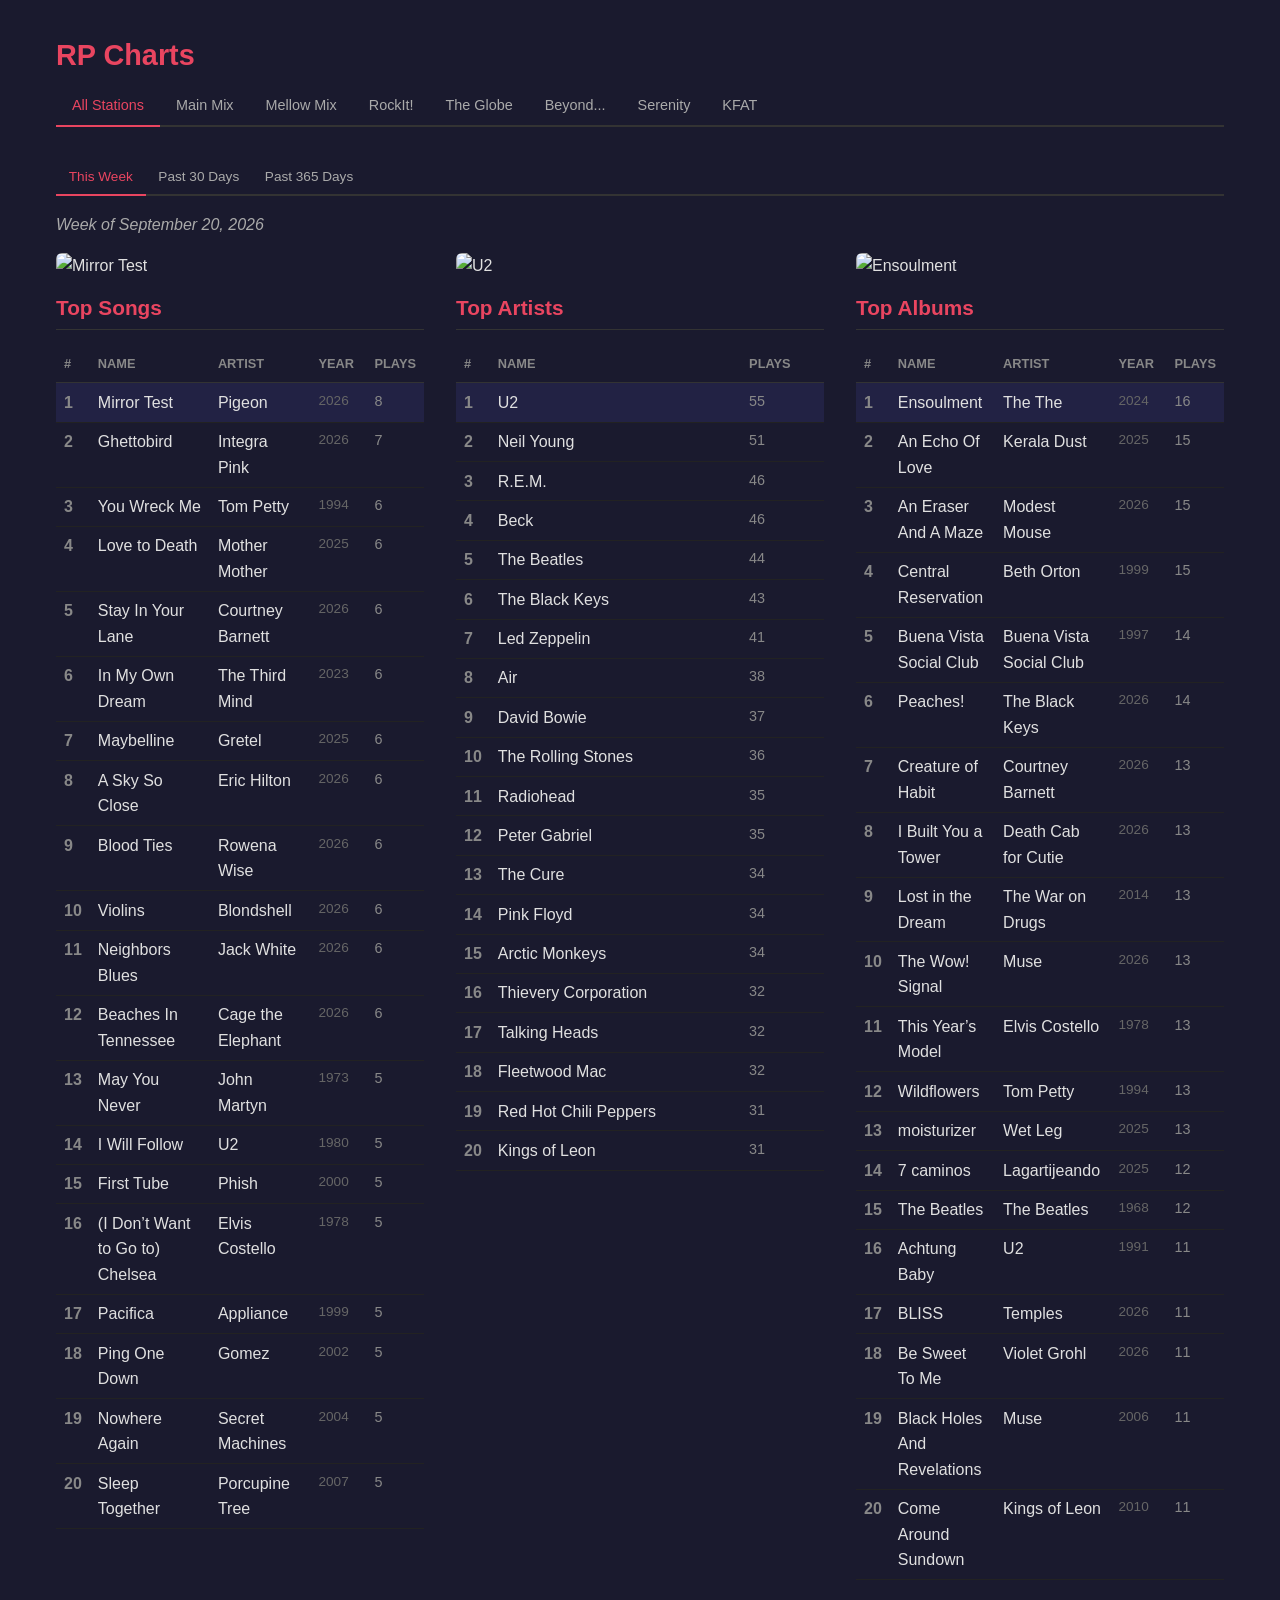
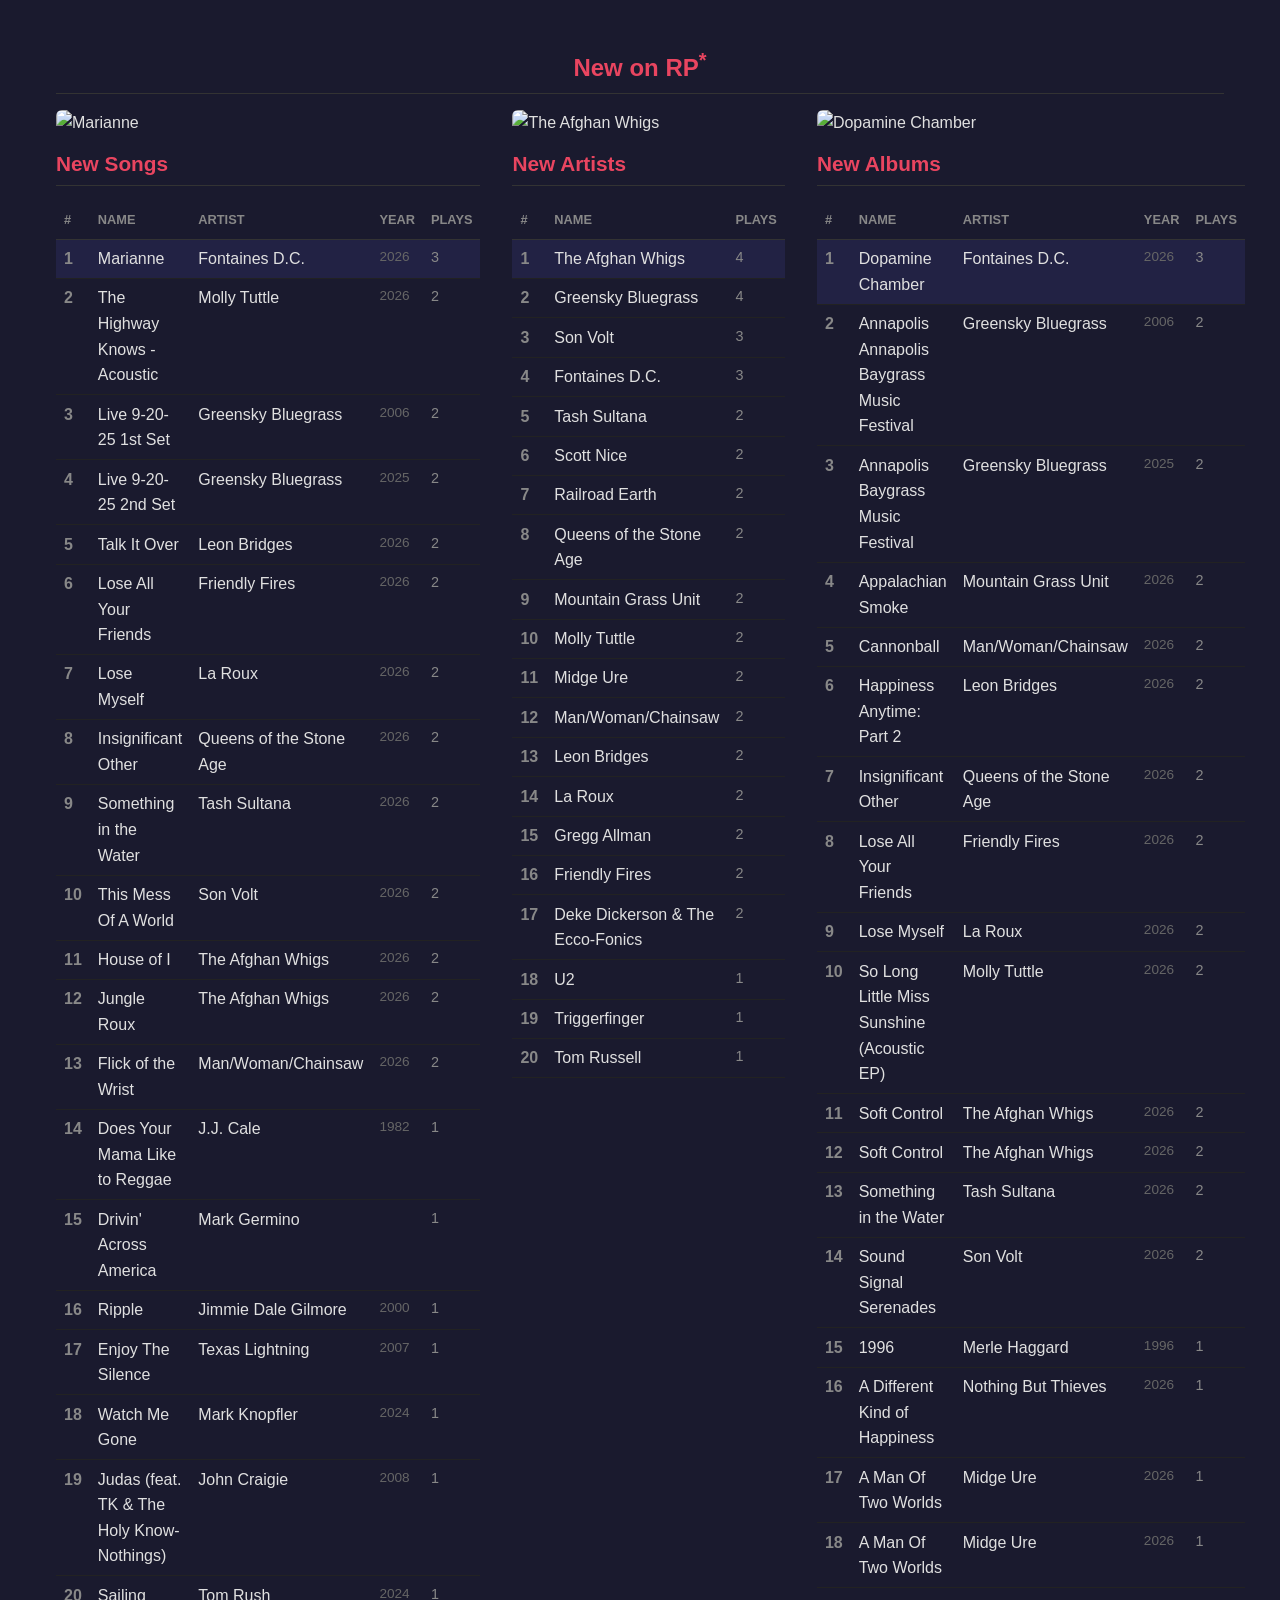
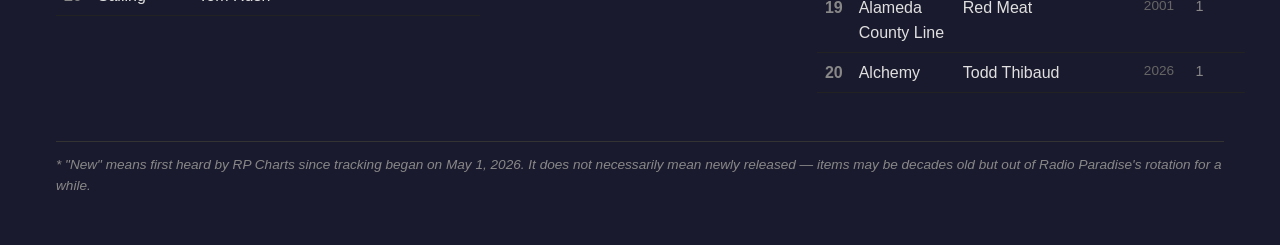
==== commit 3f178d55: "Update charts" ====
--- a/index.html
+++ b/index.html
@@ -1,4 +1,4 @@
-<!doctype html><html lang=en><head><meta charset=utf-8><meta content="width=device-width,initial-scale=1" name=viewport><title>All Stations — RP Charts</title><link href=https://pdfrg.github.io/rpcharts-site/style.css rel=stylesheet><body><div class=container><h1>RP Charts</h1><nav class=tabs><a class=active href=https://pdfrg.github.io/rpcharts-site>All Stations</a><a href=https://pdfrg.github.io/rpcharts-site/main>Main Mix</a><a href=https://pdfrg.github.io/rpcharts-site/mellow>Mellow Mix</a><a href=https://pdfrg.github.io/rpcharts-site/rockit>RockIt!</a><a href=https://pdfrg.github.io/rpcharts-site/globe>The Globe</a><a href=https://pdfrg.github.io/rpcharts-site/beyond>Beyond...</a><a href=https://pdfrg.github.io/rpcharts-site/serenity>Serenity</a><a href=https://pdfrg.github.io/rpcharts-site/kfat>KFAT</a></nav><nav class="tabs time-tabs"><a class=active data-range=weekly href=#>This Week</a><a data-range=monthly href=#>Past 30 Days</a><a data-range=yearly href=#>Past 365 Days</a></nav><div class=time-range id=weekly><p class=period>Week of September 13, 2026<div class=charts-grid><div class=chart-col><img alt=Ghettobird class=chart-header-cover src=https://img.radioparadise.com/covers/l/29187.jpg><h2>Top Songs</h2><table><thead><tr><th>#<th>Name<th>Artist<th>Year<th>Plays<tbody><tr class=rank-1><td>1<td><a href=https://radioparadise.com/music/song/65207>Ghettobird</a><td>Integra Pink<td class=year>2026<td class=play-count>7<tr><td>2<td><a href=https://radioparadise.com/music/song/65265>Nosedive</a><td>Man/Woman/Chainsaw<td class=year>2026<td class=play-count>7<tr><td>3<td><a href=https://radioparadise.com/music/song/56235>I'm Done Runnin'</a><td>Samantha Fish<td class=year>2025<td class=play-count>6<tr><td>4<td><a href=https://radioparadise.com/music/song/59850>Where Do We Go When We Die?</a><td>The The<td class=year>2024<td class=play-count>6<tr><td>5<td><a href=https://radioparadise.com/music/song/60572>Burj</a><td>Devon Allman<td class=year>2026<td class=play-count>6<tr><td>6<td><a href=https://radioparadise.com/music/song/60780>Shaunie</a><td>Kula Shaker<td class=year>2026<td class=play-count>6<tr><td>7<td><a href=https://radioparadise.com/music/song/66128>Beaches In Tennessee</a><td>Cage the Elephant<td class=year>2026<td class=play-count>6<tr><td>8<td><a href=https://radioparadise.com/music/song/1309>Shakin' Shakin' Shakes</a><td>Los Lobos<td class=year>1987<td class=play-count>5<tr><td>9<td><a href=https://radioparadise.com/music/song/2127>Alone</a><td>Ben Harper<td class=year>1999<td class=play-count>5<tr><td>10<td><a href=https://radioparadise.com/music/song/20470>Spirit of the Forest</a><td>Baka Beyond<td class=year>1993<td class=play-count>5<tr><td>11<td><a href=https://radioparadise.com/music/song/20532>Houses Of The Holy</a><td>Led Zeppelin<td class=year>1975<td class=play-count>5<tr><td>12<td><a href=https://radioparadise.com/music/song/31178>Trouble Man</a><td>Marvin Gaye<td class=year>1972<td class=play-count>5<tr><td>13<td><a href=https://radioparadise.com/music/song/31425>Pacifica</a><td>Appliance<td class=year>1999<td class=play-count>5<tr><td>14<td><a href=https://radioparadise.com/music/song/32722>The Walk (Everything Mix)</a><td>The Cure<td class=year>1990<td class=play-count>5<tr><td>15<td><a href=https://radioparadise.com/music/song/33026>Lips Like Sugar</a><td>Echo & the Bunnymen<td class=year>1987<td class=play-count>5<tr><td>16<td><a href=https://radioparadise.com/music/song/36330>House</a><td>The Psychedelic Furs<td class=year>1989<td class=play-count>5<tr><td>17<td><a href=https://radioparadise.com/music/song/38853>Saving Grace</a><td>Tom Petty<td class=year>2006<td class=play-count>5<tr><td>18<td><a href=https://radioparadise.com/music/song/39369>Dashboard</a><td>Modest Mouse<td class=year>2007<td class=play-count>5<tr><td>19<td><a href=https://radioparadise.com/music/song/39876>Hands Up - I Love You</a><td>Madrugada<td class=year>2001<td class=play-count>5<tr><td>20<td><a href=https://radioparadise.com/music/song/40357>Ashes To Ashes (Live)</a><td>David Bowie<td class=year>1980<td class=play-count>5</table></div><div class=chart-col><img alt=U2 class=chart-header-cover src=https://img.radioparadise.com/covers/l/27080.jpg><h2>Top Artists</h2><table><thead><tr><th>#<th>Name<th>Plays<tbody><tr class=rank-1><td>1<td>U2<td class=play-count>55<tr><td>2<td>Led Zeppelin<td class=play-count>48<tr><td>3<td>The Beatles<td class=play-count>45<tr><td>4<td>Peter Gabriel<td class=play-count>45<tr><td>5<td>Neil Young<td class=play-count>45<tr><td>6<td>The Black Keys<td class=play-count>44<tr><td>7<td>R.E.M.<td class=play-count>42<tr><td>8<td>Talking Heads<td class=play-count>41<tr><td>9<td>Beck<td class=play-count>39<tr><td>10<td>David Bowie<td class=play-count>38<tr><td>11<td>Thievery Corporation<td class=play-count>36<tr><td>12<td>Arctic Monkeys<td class=play-count>36<tr><td>13<td>Air<td class=play-count>36<tr><td>14<td>Red Hot Chili Peppers<td class=play-count>35<tr><td>15<td>Pearl Jam<td class=play-count>33<tr><td>16<td>Death Cab for Cutie<td class=play-count>33<tr><td>17<td>The Rolling Stones<td class=play-count>32<tr><td>18<td>Kings of Leon<td class=play-count>31<tr><td>19<td>Radiohead<td class=play-count>30<tr><td>20<td>Ezra Collective<td class=play-count>30</table></div><div class=chart-col><img alt=Ensoulment class=chart-header-cover src=https://img.radioparadise.com/covers/l/26434.jpg><h2>Top Albums</h2><table><thead><tr><th>#<th>Name<th>Artist<th>Year<th>Plays<tbody><tr class=rank-1><td>1<td><a href=https://radioparadise.com/music/album/26434>Ensoulment</a><td>The The<td class=year>2024<td class=play-count>18<tr><td>2<td><a href=https://radioparadise.com/music/album/23208>An Echo Of Love</a><td>Kerala Dust<td class=year>2025<td class=play-count>17<tr><td>3<td><a href=https://radioparadise.com/music/album/7826>The Cosmic Game</a><td>Thievery Corporation<td class=year>2005<td class=play-count>15<tr><td>4<td><a href=https://radioparadise.com/music/album/13158>Black Holes And Revelations</a><td>Muse<td class=year>2006<td class=play-count>13<tr><td>5<td><a href=https://radioparadise.com/music/album/6897>Achtung Baby</a><td>U2<td class=year>1991<td class=play-count>12<tr><td>6<td><a href=https://radioparadise.com/music/album/28468>An Eraser And A Maze</a><td>Modest Mouse<td class=year>2026<td class=play-count>12<tr><td>7<td><a href=https://radioparadise.com/music/album/10842>Buena Vista Social Club</a><td>Buena Vista Social Club<td class=year>1997<td class=play-count>12<tr><td>8<td><a href=https://radioparadise.com/music/album/29217>Cannonball</a><td>Man/Woman/Chainsaw<td class=year>2026<td class=play-count>12<tr><td>9<td><a href=https://radioparadise.com/music/album/27518>I Built You a Tower</a><td>Death Cab for Cutie<td class=year>2026<td class=play-count>12<tr><td>10<td><a href=https://radioparadise.com/music/album/26379>Ikebe Shakedown</a><td>Ikebe Shakedown<td class=year>2011<td class=play-count>12<tr><td>11<td><a href=https://radioparadise.com/music/album/11506>La Revancha Del Tango</a><td>Gotan Project<td class=year>2001<td class=play-count>12<tr><td>12<td><a href=https://radioparadise.com/music/album/7489>Mardi Gras</a><td>Creedence Clearwater Revival<td class=year>1969<td class=play-count>12<tr><td>13<td><a href=https://radioparadise.com/music/album/12704>Moon Safari</a><td>Air<td class=year>1998<td class=play-count>12<tr><td>14<td><a href=https://radioparadise.com/music/album/9404>Naturally</a><td>J.J. Cale<td class=year>1971<td class=play-count>12<tr><td>15<td><a href=https://radioparadise.com/music/album/19316>No Name</a><td>Jack White<td class=year>2024<td class=play-count>12<tr><td>16<td><a href=https://radioparadise.com/music/album/8399>Physical Graffiti</a><td>Led Zeppelin<td class=year>1975<td class=play-count>12<tr><td>17<td><a href=https://radioparadise.com/music/album/24226>Serene Demon</a><td>Art d'Ecco<td class=year>2025<td class=play-count>12<tr><td>18<td><a href=https://radioparadise.com/music/album/9653>Skullfuck</a><td>Grateful Dead<td class=year>1970<td class=play-count>12<tr><td>19<td><a href=https://radioparadise.com/music/album/7822>The Mirror Conspiracy</a><td>Thievery Corporation<td class=year>2000<td class=play-count>12<tr><td>20<td><a href=https://radioparadise.com/music/album/8090>This Year’s Model</a><td>Elvis Costello<td class=year>1978<td class=play-count>12</table></div></div><h2 class=section-heading>New on RP<sup>*</sup></h2><div class=charts-grid><div class=chart-col><img alt="Kool Thing" class=chart-header-cover src=https://img.radioparadise.com/covers/l/32883.jpg><h2>New Songs</h2><table><thead><tr><th>#<th>Name<th>Artist<th>Year<th>Plays<tbody><tr class=rank-1><td>1<td><a href=https://radioparadise.com/music/song/69881>Kool Thing</a><td>Uh Huh Her<td class=year>2026<td class=play-count>2<tr><td>2<td><a href=https://radioparadise.com/music/song/69886>Yee Holla</a><td>Scott Nice<td class=year>2024<td class=play-count>2<tr><td>3<td><a href=https://radioparadise.com/music/song/70097>Losers’ Celebration</a><td>Buddy Miller<td class=year>2026<td class=play-count>2<tr><td>4<td><a href=https://radioparadise.com/music/song/70114>Skip September</a><td>Chloe Marks & The Mayhem<td class=year>2026<td class=play-count>2<tr><td>5<td><a href=https://radioparadise.com/music/song/70120>Live 9-30-23</a><td>Yonder Mountain String Band<td class=year>2023<td class=play-count>2<tr><td>6<td><a href=https://radioparadise.com/music/song/70124>Live 9-20-25</a><td>Larry Keel & Electric Larryland<td class=year>2025<td class=play-count>2<tr><td>7<td><a href=https://radioparadise.com/music/song/70130>Live 9-22-24</a><td>Chris Jacobs<td class=year>2024<td class=play-count>2<tr><td>8<td><a href=https://radioparadise.com/music/song/70137>Live 9-21-24</a><td>Sam Bush<td class=year>2024<td class=play-count>2<tr><td>9<td><a href=https://radioparadise.com/music/song/70148>Hang Me Up To Dry</a><td>Phantogram<td class=year>2026<td class=play-count>2<tr><td>10<td><a href=https://radioparadise.com/music/song/297>I Am A Patriot</a><td>Jackson Browne<td class=year>1989<td class=play-count>1<tr><td>11<td><a href=https://radioparadise.com/music/song/1957>Slow Ride</a><td>Bonnie Raitt<td class=year>1991<td class=play-count>1<tr><td>12<td><a href=https://radioparadise.com/music/song/1959>No Business</a><td>Bonnie Raitt<td class=year>1991<td class=play-count>1<tr><td>13<td><a href=https://radioparadise.com/music/song/2326>Do Me A Favor</a><td>The Subdudes<td class=year>1996<td class=play-count>1<tr><td>14<td><a href=https://radioparadise.com/music/song/2441>As The Rain</a><td>Jeb Loy Nichols<td class=year><td class=play-count>1<tr><td>15<td><a href=https://radioparadise.com/music/song/2536>Tell Everybody I Know</a><td>Keb’ Mo’<td class=year>1994<td class=play-count>1<tr><td>16<td><a href=https://radioparadise.com/music/song/2570>I'm Still Alive (David Crosby=Harmony Vocals)</a><td>Chris Hillman<td class=year>1998<td class=play-count>1<tr><td>17<td><a href=https://radioparadise.com/music/song/32310>There Goes The Fear</a><td>Doves<td class=year>2002<td class=play-count>1<tr><td>18<td><a href=https://radioparadise.com/music/song/34359>Tell Me</a><td>Stevie Ray Vaughan and Double Trouble<td class=year>1983<td class=play-count>1<tr><td>19<td><a href=https://radioparadise.com/music/song/35903>Sun Medley (w/ Delbert McClinton)</a><td>Danny Gatton<td class=year>1993<td class=play-count>1<tr><td>20<td><a href=https://radioparadise.com/music/song/35930>Slow Emotion Replay</a><td>The The<td class=year>1993<td class=play-count>1</table></div><div class=chart-col><img alt="Chloe Marks & The Mayhem" class=chart-header-cover src=https://img.radioparadise.com/covers/l/32969.jpg><h2>New Artists</h2><table><thead><tr><th>#<th>Name<th>Plays<tbody><tr class=rank-1><td>1<td>Chloe Marks & The Mayhem<td class=play-count>6<tr><td>2<td>Pokey LaFarge<td class=play-count>5<tr><td>3<td>Eli "Paperboy" Reed<td class=play-count>5<tr><td>4<td>Buddy Miller<td class=play-count>4<tr><td>5<td>Scott Nice<td class=play-count>3<tr><td>6<td>Sam Bush<td class=play-count>3<tr><td>7<td>Deke Dickerson & The Ecco-Fonics<td class=play-count>3<tr><td>8<td>Yonder Mountain String Band<td class=play-count>2<tr><td>9<td>Van Morrison<td class=play-count>2<tr><td>10<td>Uh Huh Her<td class=play-count>2<tr><td>11<td>The Infamous Stringdusters<td class=play-count>2<tr><td>12<td>Sturgill Simpson<td class=play-count>2<tr><td>13<td>Stevie Ray Vaughan and Double Trouble<td class=play-count>2<tr><td>14<td>Pure Grain<td class=play-count>2<tr><td>15<td>Phantogram<td class=play-count>2<tr><td>16<td>Larry Keel & Electric Larryland<td class=play-count>2<tr><td>17<td>Donna the Buffalo<td class=play-count>2<tr><td>18<td>Chris Jacobs<td class=play-count>2<tr><td>19<td>Bonnie Raitt<td class=play-count>2<tr><td>20<td>AJ Lee & Blue Summit<td class=play-count>2</table></div><div class=chart-col><img alt="Bright Lights Late Nights" class=chart-header-cover src=https://img.radioparadise.com/covers/l/32969.jpg><h2>New Albums</h2><table><thead><tr><th>#<th>Name<th>Artist<th>Year<th>Plays<tbody><tr class=rank-1><td>1<td><a href=https://radioparadise.com/music/album/32969>Bright Lights Late Nights</a><td>Chloe Marks & The Mayhem<td class=year>2026<td class=play-count>6<tr><td>2<td><a href=https://radioparadise.com/music/album/32965>Getting There</a><td>Eli "Paperboy" Reed<td class=year>2026<td class=play-count>5<tr><td>3<td><a href=https://radioparadise.com/music/album/32964>Rent Money</a><td>Pokey LaFarge<td class=year>2026<td class=play-count>5<tr><td>4<td><a href=https://radioparadise.com/music/album/32966>Buddy Miller</a><td>Buddy Miller<td class=year>2026<td class=play-count>4<tr><td>5<td><a href=https://radioparadise.com/music/album/32983>Annapolis Annapolis Baygrass Music Festival</a><td>Chris Jacobs<td class=year>2024<td class=play-count>2<tr><td>6<td><a href=https://radioparadise.com/music/album/32977>Annapolis Baygrass Music Festival</a><td>Larry Keel & Electric Larryland<td class=year>2025<td class=play-count>2<tr><td>7<td><a href=https://radioparadise.com/music/album/32973>Annapolis Baygrass Music Festival</a><td>Yonder Mountain String Band<td class=year>2023<td class=play-count>2<tr><td>8<td><a href=https://radioparadise.com/music/album/32990>Baygrass Music Festival 2024 - Sandy Point State Park - Annapolis, Md</a><td>Sam Bush<td class=year>2024<td class=play-count>2<tr><td>9<td><a href=https://radioparadise.com/music/album/29623>Cover To Cover</a><td>AJ Lee & Blue Summit<td class=year>2026<td class=play-count>2<tr><td>10<td><a href=https://radioparadise.com/music/album/32999>Hang Me Up To Dry (Phantogram Version)</a><td>Phantogram<td class=year>2026<td class=play-count>2<tr><td>11<td><a href=https://radioparadise.com/music/album/10031>Luck of the Draw</a><td>Bonnie Raitt<td class=year>1991<td class=play-count>2<tr><td>12<td><a href=https://radioparadise.com/music/album/32960>More Million Sellers</a><td>Deke Dickerson & The Ecco-Fonics<td class=year>1999<td class=play-count>2<tr><td>13<td><a href=https://radioparadise.com/music/album/32883>Nocturnes: Redux</a><td>Uh Huh Her<td class=year>2026<td class=play-count>2<tr><td>14<td><a href=https://radioparadise.com/music/album/32967>Run and Roam</a><td>Pure Grain<td class=year>2026<td class=play-count>2<tr><td>15<td><a href=https://radioparadise.com/music/album/32888>Suns Out, Drums Out</a><td>Scott Nice<td class=year>2024<td class=play-count>2<tr><td>16<td><a href=https://radioparadise.com/music/album/24424>8000 Miles</a><td>West Texas Exiles<td class=year>2025<td class=play-count>1<tr><td>17<td><a href=https://radioparadise.com/music/album/27861>A Nod Is As Good As a Wink... To a Blind Horse</a><td>Faces<td class=year>1997<td class=play-count>1<tr><td>18<td><a href=https://radioparadise.com/music/album/21607>A Sailor’s Guide to Earth</a><td>Sturgill Simpson<td class=year>2016<td class=play-count>1<tr><td>19<td><a href=https://radioparadise.com/music/album/21027>Accentuate the Positive</a><td>Van Morrison<td class=year>2023<td class=play-count>1<tr><td>20<td><a href=https://radioparadise.com/music/album/21445>Alcohal & Tears</a><td>Kay Adams<td class=year>1966<td class=play-count>1</table></div></div></div><div class=time-range id=monthly style=display:none><p class=period>Past 30 Days (since August 21, 2026)<div class=charts-grid><div class=chart-col><img alt=Ghettobird class=chart-header-cover src=https://img.radioparadise.com/covers/l/29187.jpg><h2>Top Songs</h2><table><thead><tr><th>#<th>Name<th>Artist<th>Year<th>Plays<tbody><tr class=rank-1><td>1<td><a href=https://radioparadise.com/music/song/65207>Ghettobird</a><td>Integra Pink<td class=year>2026<td class=play-count>27<tr><td>2<td><a href=https://radioparadise.com/music/song/60612>Maybelline</a><td>Gretel<td class=year>2025<td class=play-count>24<tr><td>3<td><a href=https://radioparadise.com/music/song/65265>Nosedive</a><td>Man/Woman/Chainsaw<td class=year>2026<td class=play-count>23<tr><td>4<td><a href=https://radioparadise.com/music/song/65266>Mirror Test</a><td>Pigeon<td class=year>2026<td class=play-count>23<tr><td>5<td><a href=https://radioparadise.com/music/song/56090>Stay In Your Lane</a><td>Courtney Barnett<td class=year>2026<td class=play-count>22<tr><td>6<td><a href=https://radioparadise.com/music/song/60780>Shaunie</a><td>Kula Shaker<td class=year>2026<td class=play-count>22<tr><td>7<td><a href=https://radioparadise.com/music/song/64223>Punching the Flowers</a><td>Death Cab for Cutie<td class=year>2026<td class=play-count>22<tr><td>8<td><a href=https://radioparadise.com/music/song/60779>No Time For Idiots</a><td>Gogol Bordello<td class=year>2026<td class=play-count>21<tr><td>9<td><a href=https://radioparadise.com/music/song/64281>Blood Ties</a><td>Rowena Wise<td class=year>2026<td class=play-count>21<tr><td>10<td><a href=https://radioparadise.com/music/song/66128>Beaches In Tennessee</a><td>Cage the Elephant<td class=year>2026<td class=play-count>21<tr><td>11<td><a href=https://radioparadise.com/music/song/56235>I'm Done Runnin'</a><td>Samantha Fish<td class=year>2025<td class=play-count>20<tr><td>12<td><a href=https://radioparadise.com/music/song/59859>Life After Life</a><td>The The<td class=year>2024<td class=play-count>20<tr><td>13<td><a href=https://radioparadise.com/music/song/60572>Burj</a><td>Devon Allman<td class=year>2026<td class=play-count>20<tr><td>14<td><a href=https://radioparadise.com/music/song/60881>Song Of The Future</a><td>U2<td class=year>2026<td class=play-count>20<tr><td>15<td><a href=https://radioparadise.com/music/song/62296>What We All Want</a><td>The Dandy Warhols<td class=year>2026<td class=play-count>20<tr><td>16<td><a href=https://radioparadise.com/music/song/65439>Sherpa</a><td>Angine de Poitrine<td class=year>2024<td class=play-count>20<tr><td>17<td><a href=https://radioparadise.com/music/song/65907>Neighbors Blues</a><td>Jack White<td class=year>2026<td class=play-count>20<tr><td>18<td><a href=https://radioparadise.com/music/song/31425>Pacifica</a><td>Appliance<td class=year>1999<td class=play-count>19<tr><td>19<td><a href=https://radioparadise.com/music/song/59848>Cognitive Dissident</a><td>The The<td class=year>2024<td class=play-count>19<tr><td>20<td><a href=https://radioparadise.com/music/song/60570>Awaken</a><td>Devon Allman<td class=year>2026<td class=play-count>19</table></div><div class=chart-col><img alt=U2 class=chart-header-cover src=https://img.radioparadise.com/covers/l/27080.jpg><h2>Top Artists</h2><table><thead><tr><th>#<th>Name<th>Plays<tbody><tr class=rank-1><td>1<td>U2<td class=play-count>220<tr><td>2<td>Neil Young<td class=play-count>194<tr><td>3<td>Beck<td class=play-count>186<tr><td>4<td>The Black Keys<td class=play-count>183<tr><td>5<td>R.E.M.<td class=play-count>182<tr><td>6<td>The Beatles<td class=play-count>181<tr><td>7<td>Led Zeppelin<td class=play-count>180<tr><td>8<td>Peter Gabriel<td class=play-count>174<tr><td>9<td>David Bowie<td class=play-count>163<tr><td>10<td>Air<td class=play-count>162<tr><td>11<td>Talking Heads<td class=play-count>156<tr><td>12<td>Arctic Monkeys<td class=play-count>147<tr><td>13<td>The Rolling Stones<td class=play-count>146<tr><td>14<td>Thievery Corporation<td class=play-count>141<tr><td>15<td>Red Hot Chili Peppers<td class=play-count>141<tr><td>16<td>Death Cab for Cutie<td class=play-count>140<tr><td>17<td>Radiohead<td class=play-count>137<tr><td>18<td>Pink Floyd<td class=play-count>135<tr><td>19<td>Pearl Jam<td class=play-count>133<tr><td>20<td>Fleetwood Mac<td class=play-count>130</table></div><div class=chart-col><img alt=Ensoulment class=chart-header-cover src=https://img.radioparadise.com/covers/l/26434.jpg><h2>Top Albums</h2><table><thead><tr><th>#<th>Name<th>Artist<th>Year<th>Plays<tbody><tr class=rank-1><td>1<td><a href=https://radioparadise.com/music/album/26434>Ensoulment</a><td>The The<td class=year>2024<td class=play-count>69<tr><td>2<td><a href=https://radioparadise.com/music/album/23208>An Echo Of Love</a><td>Kerala Dust<td class=year>2025<td class=play-count>63<tr><td>3<td><a href=https://radioparadise.com/music/album/27518>I Built You a Tower</a><td>Death Cab for Cutie<td class=year>2026<td class=play-count>58<tr><td>4<td><a href=https://radioparadise.com/music/album/7826>The Cosmic Game</a><td>Thievery Corporation<td class=year>2005<td class=play-count>56<tr><td>5<td><a href=https://radioparadise.com/music/album/22784>moisturizer</a><td>Wet Leg<td class=year>2025<td class=play-count>54<tr><td>6<td><a href=https://radioparadise.com/music/album/28468>An Eraser And A Maze</a><td>Modest Mouse<td class=year>2026<td class=play-count>53<tr><td>7<td><a href=https://radioparadise.com/music/album/13158>Black Holes And Revelations</a><td>Muse<td class=year>2006<td class=play-count>53<tr><td>8<td><a href=https://radioparadise.com/music/album/10842>Buena Vista Social Club</a><td>Buena Vista Social Club<td class=year>1997<td class=play-count>49<tr><td>9<td><a href=https://radioparadise.com/music/album/26906>Creature of Habit</a><td>Courtney Barnett<td class=year>2026<td class=play-count>47<tr><td>10<td><a href=https://radioparadise.com/music/album/8846>Stadium Arcadium</a><td>Red Hot Chili Peppers<td class=year>2006<td class=play-count>47<tr><td>11<td><a href=https://radioparadise.com/music/album/8090>This Year’s Model</a><td>Elvis Costello<td class=year>1978<td class=play-count>47<tr><td>12<td><a href=https://radioparadise.com/music/album/6897>Achtung Baby</a><td>U2<td class=year>1991<td class=play-count>46<tr><td>13<td><a href=https://radioparadise.com/music/album/18939>All Born Screaming</a><td>St. Vincent<td class=year>2024<td class=play-count>46<tr><td>14<td><a href=https://radioparadise.com/music/album/9653>Skullfuck</a><td>Grateful Dead<td class=year>1970<td class=play-count>46<tr><td>15<td><a href=https://radioparadise.com/music/album/10827>Because of The Times</a><td>Kings of Leon<td class=year>2007<td class=play-count>45<tr><td>16<td><a href=https://radioparadise.com/music/album/7668>Let's Go to Bed EP</a><td>The Cure<td class=year>1990<td class=play-count>45<tr><td>17<td><a href=https://radioparadise.com/music/album/11506>La Revancha Del Tango</a><td>Gotan Project<td class=year>2001<td class=play-count>44<tr><td>18<td><a href=https://radioparadise.com/music/album/19316>No Name</a><td>Jack White<td class=year>2024<td class=play-count>44<tr><td>19<td><a href=https://radioparadise.com/music/album/11852>The Beatles</a><td>The Beatles<td class=year>1968<td class=play-count>44<tr><td>20<td><a href=https://radioparadise.com/music/album/26379>Ikebe Shakedown</a><td>Ikebe Shakedown<td class=year>2011<td class=play-count>43</table></div></div><h2 class=section-heading>New on RP<sup>*</sup></h2><div class=charts-grid><div class=chart-col><img alt="What Difference Does It Make" class=chart-header-cover src=https://img.radioparadise.com/covers/l/8442.jpg><h2>New Songs</h2><table><thead><tr><th>#<th>Name<th>Artist<th>Year<th>Plays<tbody><tr class=rank-1><td>1<td><a href=https://radioparadise.com/music/song/57432>What Difference Does It Make</a><td>The Smiths<td class=year>1985<td class=play-count>5<tr><td>2<td><a href=https://radioparadise.com/music/song/65621>Give Me All Your Lovin'</a><td>Fabulous Thunderbirds<td class=year>1981<td class=play-count>4<tr><td>3<td><a href=https://radioparadise.com/music/song/69898>Does It Ever Cross Your Mind?</a><td>Brandon Flowers<td class=year>2026<td class=play-count>4<tr><td>4<td><a href=https://radioparadise.com/music/song/69914>You Get Drunk, I'll Get High</a><td>Adam Chaffins<td class=year>2026<td class=play-count>4<tr><td>5<td><a href=https://radioparadise.com/music/song/69917>Little Bit At A Time</a><td>Adam Chaffins<td class=year>2026<td class=play-count>4<tr><td>6<td><a href=https://radioparadise.com/music/song/69999>The Mason Jar at the Center of the World</a><td>Willi Carlisle<td class=year>2026<td class=play-count>4<tr><td>7<td><a href=https://radioparadise.com/music/song/52909>I Wish I Was Crazy Again</a><td>Johnny Cash<td class=year>1978<td class=play-count>3<tr><td>8<td><a href=https://radioparadise.com/music/song/67018>Happier Times</a><td>6 String Drag<td class=year>2015<td class=play-count>3<tr><td>9<td><a href=https://radioparadise.com/music/song/69895>Cobwebs</a><td>Ray Wylie Hubbard<td class=year>2026<td class=play-count>3<tr><td>10<td><a href=https://radioparadise.com/music/song/69904>Ride Me Down Easy</a><td>David Allan Coe<td class=year>2026<td class=play-count>3<tr><td>11<td><a href=https://radioparadise.com/music/song/69916>Get Rich</a><td>Adam Chaffins<td class=year>2026<td class=play-count>3<tr><td>12<td><a href=https://radioparadise.com/music/song/69936>Hands Upon The Wheel</a><td>The Jayhawks<td class=year>2026<td class=play-count>3<tr><td>13<td><a href=https://radioparadise.com/music/song/69953>This Mess Of A World</a><td>Son Volt<td class=year>2026<td class=play-count>3<tr><td>14<td><a href=https://radioparadise.com/music/song/69960>Oh Well</a><td>Fruition<td class=year>2026<td class=play-count>3<tr><td>15<td><a href=https://radioparadise.com/music/song/69976>Two Ring Circus</a><td>Jenny Tolman<td class=year>2026<td class=play-count>3<tr><td>16<td><a href=https://radioparadise.com/music/song/69986>Polecat Holler</a><td>Riley Downing<td class=year>2026<td class=play-count>3<tr><td>17<td><a href=https://radioparadise.com/music/song/69988>As Long as I Have You</a><td>Buddy Miller<td class=year>2026<td class=play-count>3<tr><td>18<td><a href=https://radioparadise.com/music/song/69989>Whole Lot Coming For You</a><td>Eddie 9V<td class=year>2026<td class=play-count>3<tr><td>19<td><a href=https://radioparadise.com/music/song/69990>Blowin’ Up</a><td>Eddie 9V<td class=year>2026<td class=play-count>3<tr><td>20<td><a href=https://radioparadise.com/music/song/69992>Too Little, Too Late</a><td>Orville Peck<td class=year>2026<td class=play-count>3</table></div><div class=chart-col><img alt="Adam Chaffins" class=chart-header-cover src=https://img.radioparadise.com/covers/l/32897.jpg><h2>New Artists</h2><table><thead><tr><th>#<th>Name<th>Plays<tbody><tr class=rank-1><td>1<td>Adam Chaffins<td class=play-count>24<tr><td>2<td>Billy Strings<td class=play-count>17<tr><td>3<td>The Jayhawks<td class=play-count>13<tr><td>4<td>Son Volt<td class=play-count>11<tr><td>5<td>Ray Wylie Hubbard<td class=play-count>11<tr><td>6<td>Jenny Tolman<td class=play-count>11<tr><td>7<td>Mountain Grass Unit<td class=play-count>10<tr><td>8<td>Glen Campbell<td class=play-count>10<tr><td>9<td>Red Meat<td class=play-count>9<tr><td>10<td>The Allman Betts Band<td class=play-count>8<tr><td>11<td>Lee Roy Parnell<td class=play-count>8<tr><td>12<td>Fireside Collective<td class=play-count>8<tr><td>13<td>Riley Downing<td class=play-count>7<tr><td>14<td>Leon Majcen<td class=play-count>7<tr><td>15<td>David Allan Coe<td class=play-count>7<tr><td>16<td>Buddy Miller<td class=play-count>7<tr><td>17<td>Bonnie Raitt<td class=play-count>7<tr><td>18<td>Willi Carlisle<td class=play-count>6<tr><td>19<td>Midnight North<td class=play-count>6<tr><td>20<td>Fabulous Thunderbirds<td class=play-count>6</table></div><div class=chart-col><img alt="Trailer Trash: Doublewide" class=chart-header-cover src=https://img.radioparadise.com/covers/l/32897.jpg><h2>New Albums</h2><table><thead><tr><th>#<th>Name<th>Artist<th>Year<th>Plays<tbody><tr class=rank-1><td>1<td><a href=https://radioparadise.com/music/album/32897>Trailer Trash: Doublewide</a><td>Adam Chaffins<td class=year>2026<td class=play-count>24<tr><td>2<td><a href=https://radioparadise.com/music/album/29617>So Much For Goodbyes</a><td>Billy Strings<td class=year>2026<td class=play-count>17<tr><td>3<td><a href=https://radioparadise.com/music/album/30089>Sanctuary Park</a><td>The Jayhawks<td class=year>2026<td class=play-count>13<tr><td>4<td><a href=https://radioparadise.com/music/album/32917>Music City Mutt</a><td>Jenny Tolman<td class=year>2026<td class=play-count>11<tr><td>5<td><a href=https://radioparadise.com/music/album/29264>Reel 2 Reel 4 Real</a><td>Ray Wylie Hubbard<td class=year>2026<td class=play-count>11<tr><td>6<td><a href=https://radioparadise.com/music/album/29263>Appalachian Smoke</a><td>Mountain Grass Unit<td class=year>2026<td class=play-count>10<tr><td>7<td><a href=https://radioparadise.com/music/album/32599>Big Bluegrass Special</a><td>Glen Campbell<td class=year>1962<td class=play-count>10<tr><td>8<td><a href=https://radioparadise.com/music/album/29579>Landfill Poetry</a><td>Riley Downing<td class=year>2026<td class=play-count>7<tr><td>9<td><a href=https://radioparadise.com/music/album/32969>Bright Lights Late Nights</a><td>Chloe Marks & The Mayhem<td class=year>2026<td class=play-count>6<tr><td>10<td><a href=https://radioparadise.com/music/album/31157>Country Desire</a><td>Alicia Blue<td class=year>2026<td class=play-count>6<tr><td>11<td><a href=https://radioparadise.com/music/album/32953>Diamonds in the Zodiac</a><td>Midnight North<td class=year>2023<td class=play-count>6<tr><td>12<td><a href=https://radioparadise.com/music/album/32892>THRASHER</a><td>Brandon Flowers<td class=year>2026<td class=play-count>6<tr><td>13<td><a href=https://radioparadise.com/music/album/32921>Whole Lot Coming For You</a><td>Eddie 9V<td class=year>2026<td class=play-count>6<tr><td>14<td><a href=https://radioparadise.com/music/album/32955>Country Is Dead</a><td>Benjamin Tod<td class=year>2026<td class=play-count>5<tr><td>15<td><a href=https://radioparadise.com/music/album/32965>Getting There</a><td>Eli "Paperboy" Reed<td class=year>2026<td class=play-count>5<tr><td>16<td><a href=https://radioparadise.com/music/album/8442>Meat Is Murder</a><td>The Smiths<td class=year>1985<td class=play-count>5<tr><td>17<td><a href=https://radioparadise.com/music/album/32964>Rent Money</a><td>Pokey LaFarge<td class=year>2026<td class=play-count>5<tr><td>18<td><a href=https://radioparadise.com/music/album/32894>Texas Moon (Deluxe Edition)</a><td>David Allan Coe<td class=year>2026<td class=play-count>5<tr><td>19<td><a href=https://radioparadise.com/music/album/30621>We All Get Lucky Sometimes</a><td>Lee Roy Parnell<td class=year>1995<td class=play-count>5<tr><td>20<td><a href=https://radioparadise.com/music/album/32952>Across the Divide</a><td>Fireside Collective<td class=year>2022<td class=play-count>4</table></div></div></div><div class=time-range id=yearly style=display:none><p class=period>Past 365 Days (since September 20, 2025)<div class=charts-grid><div class=chart-col><img alt=Awaken class=chart-header-cover src=https://img.radioparadise.com/covers/l/26893.jpg><h2>Top Songs</h2><table><thead><tr><th>#<th>Name<th>Artist<th>Year<th>Plays<tbody><tr class=rank-1><td>1<td><a href=https://radioparadise.com/music/song/60570>Awaken</a><td>Devon Allman<td class=year>2026<td class=play-count>93<tr><td>2<td><a href=https://radioparadise.com/music/song/60779>No Time For Idiots</a><td>Gogol Bordello<td class=year>2026<td class=play-count>86<tr><td>3<td><a href=https://radioparadise.com/music/song/46389>Lady</a><td>Ezra Collective<td class=year>2023<td class=play-count>83<tr><td>4<td><a href=https://radioparadise.com/music/song/31425>Pacifica</a><td>Appliance<td class=year>1999<td class=play-count>82<tr><td>5<td><a href=https://radioparadise.com/music/song/41118>Don't Take Me Alive</a><td>Steely Dan<td class=year>1976<td class=play-count>81<tr><td>6<td><a href=https://radioparadise.com/music/song/58130>The End</a><td>Mammoth<td class=year>2025<td class=play-count>81<tr><td>7<td><a href=https://radioparadise.com/music/song/59848>Cognitive Dissident</a><td>The The<td class=year>2024<td class=play-count>80<tr><td>8<td><a href=https://radioparadise.com/music/song/60612>Maybelline</a><td>Gretel<td class=year>2025<td class=play-count>80<tr><td>9<td><a href=https://radioparadise.com/music/song/39369>Dashboard</a><td>Modest Mouse<td class=year>2007<td class=play-count>78<tr><td>10<td><a href=https://radioparadise.com/music/song/56090>Stay In Your Lane</a><td>Courtney Barnett<td class=year>2026<td class=play-count>77<tr><td>11<td><a href=https://radioparadise.com/music/song/42853>The Rifle's Spiral</a><td>The Shins<td class=year>2012<td class=play-count>76<tr><td>12<td><a href=https://radioparadise.com/music/song/56235>I'm Done Runnin'</a><td>Samantha Fish<td class=year>2025<td class=play-count>76<tr><td>13<td><a href=https://radioparadise.com/music/song/60778>Lucky Number</a><td>Kula Shaker<td class=year>2026<td class=play-count>74<tr><td>14<td><a href=https://radioparadise.com/music/song/35072>Alone In Kyoto</a><td>Air<td class=year>2004<td class=play-count>73<tr><td>15<td><a href=https://radioparadise.com/music/song/43827>An Ocean In Between The Waves</a><td>The War on Drugs<td class=year>2014<td class=play-count>73<tr><td>16<td><a href=https://radioparadise.com/music/song/60780>Shaunie</a><td>Kula Shaker<td class=year>2026<td class=play-count>73<tr><td>17<td><a href=https://radioparadise.com/music/song/60881>Song Of The Future</a><td>U2<td class=year>2026<td class=play-count>73<tr><td>18<td><a href=https://radioparadise.com/music/song/31082>Book of Rules</a><td>The Heptones<td class=year>1973<td class=play-count>72<tr><td>19<td><a href=https://radioparadise.com/music/song/43559>The Curse</a><td>Agnes Obel<td class=year>2013<td class=play-count>72<tr><td>20<td><a href=https://radioparadise.com/music/song/54961>White Horses</a><td>Wolf Alice<td class=year>2025<td class=play-count>72</table></div><div class=chart-col><img alt=U2 class=chart-header-cover src=https://img.radioparadise.com/covers/l/27080.jpg><h2>Top Artists</h2><table><thead><tr><th>#<th>Name<th>Plays<tbody><tr class=rank-1><td>1<td>U2<td class=play-count>956<tr><td>2<td>Neil Young<td class=play-count>815<tr><td>3<td>Led Zeppelin<td class=play-count>791<tr><td>4<td>R.E.M.<td class=play-count>778<tr><td>5<td>Beck<td class=play-count>769<tr><td>6<td>The Beatles<td class=play-count>764<tr><td>7<td>The Black Keys<td class=play-count>713<tr><td>8<td>Air<td class=play-count>703<tr><td>9<td>The Rolling Stones<td class=play-count>689<tr><td>10<td>David Bowie<td class=play-count>667<tr><td>11<td>Talking Heads<td class=play-count>642<tr><td>12<td>Peter Gabriel<td class=play-count>640<tr><td>13<td>Arctic Monkeys<td class=play-count>628<tr><td>14<td>Red Hot Chili Peppers<td class=play-count>585<tr><td>15<td>Pink Floyd<td class=play-count>578<tr><td>16<td>Fleetwood Mac<td class=play-count>565<tr><td>17<td>Willie Nelson<td class=play-count>544<tr><td>18<td>Van Morrison<td class=play-count>543<tr><td>19<td>The Cure<td class=play-count>540<tr><td>20<td>Radiohead<td class=play-count>540</table></div><div class=chart-col><img alt=Ensoulment class=chart-header-cover src=https://img.radioparadise.com/covers/l/26434.jpg><h2>Top Albums</h2><table><thead><tr><th>#<th>Name<th>Artist<th>Year<th>Plays<tbody><tr class=rank-1><td>1<td><a href=https://radioparadise.com/music/album/26434>Ensoulment</a><td>The The<td class=year>2024<td class=play-count>264<tr><td>2<td><a href=https://radioparadise.com/music/album/22784>moisturizer</a><td>Wet Leg<td class=year>2025<td class=play-count>245<tr><td>3<td><a href=https://radioparadise.com/music/album/10842>Buena Vista Social Club</a><td>Buena Vista Social Club<td class=year>1997<td class=play-count>230<tr><td>4<td><a href=https://radioparadise.com/music/album/23208>An Echo Of Love</a><td>Kerala Dust<td class=year>2025<td class=play-count>223<tr><td>5<td><a href=https://radioparadise.com/music/album/13158>Black Holes And Revelations</a><td>Muse<td class=year>2006<td class=play-count>217<tr><td>6<td><a href=https://radioparadise.com/music/album/7826>The Cosmic Game</a><td>Thievery Corporation<td class=year>2005<td class=play-count>207<tr><td>7<td><a href=https://radioparadise.com/music/album/6897>Achtung Baby</a><td>U2<td class=year>1991<td class=play-count>206<tr><td>8<td><a href=https://radioparadise.com/music/album/11506>La Revancha Del Tango</a><td>Gotan Project<td class=year>2001<td class=play-count>205<tr><td>9<td><a href=https://radioparadise.com/music/album/11852>The Beatles</a><td>The Beatles<td class=year>1968<td class=play-count>203<tr><td>10<td><a href=https://radioparadise.com/music/album/26379>Ikebe Shakedown</a><td>Ikebe Shakedown<td class=year>2011<td class=play-count>198<tr><td>11<td><a href=https://radioparadise.com/music/album/26692>Manara</a><td>Alsarah & The Nubatones<td class=year>2016<td class=play-count>198<tr><td>12<td><a href=https://radioparadise.com/music/album/8090>This Year’s Model</a><td>Elvis Costello<td class=year>1978<td class=play-count>196<tr><td>13<td><a href=https://radioparadise.com/music/album/7582>Lost in the Dream</a><td>The War on Drugs<td class=year>2014<td class=play-count>195<tr><td>14<td><a href=https://radioparadise.com/music/album/11929>Wildflowers</a><td>Tom Petty<td class=year>1994<td class=play-count>195<tr><td>15<td><a href=https://radioparadise.com/music/album/18939>All Born Screaming</a><td>St. Vincent<td class=year>2024<td class=play-count>192<tr><td>16<td><a href=https://radioparadise.com/music/album/9653>Skullfuck</a><td>Grateful Dead<td class=year>1970<td class=play-count>190<tr><td>17<td><a href=https://radioparadise.com/music/album/12707>Talkie Walkie</a><td>Air<td class=year>2004<td class=play-count>190<tr><td>18<td><a href=https://radioparadise.com/music/album/8846>Stadium Arcadium</a><td>Red Hot Chili Peppers<td class=year>2006<td class=play-count>188<tr><td>19<td><a href=https://radioparadise.com/music/album/19316>No Name</a><td>Jack White<td class=year>2024<td class=play-count>187<tr><td>20<td><a href=https://radioparadise.com/music/album/10827>Because of The Times</a><td>Kings of Leon<td class=year>2007<td class=play-count>185</table></div></div><h2 class=section-heading>New on RP<sup>*</sup></h2><div class=charts-grid><div class=chart-col><img alt=Awaken class=chart-header-cover src=https://img.radioparadise.com/covers/l/26893.jpg><h2>New Songs</h2><table><thead><tr><th>#<th>Name<th>Artist<th>Year<th>Plays<tbody><tr class=rank-1><td>1<td><a href=https://radioparadise.com/music/song/60570>Awaken</a><td>Devon Allman<td class=year>2026<td class=play-count>93<tr><td>2<td><a href=https://radioparadise.com/music/song/60779>No Time For Idiots</a><td>Gogol Bordello<td class=year>2026<td class=play-count>86<tr><td>3<td><a href=https://radioparadise.com/music/song/46389>Lady</a><td>Ezra Collective<td class=year>2023<td class=play-count>83<tr><td>4<td><a href=https://radioparadise.com/music/song/31425>Pacifica</a><td>Appliance<td class=year>1999<td class=play-count>82<tr><td>5<td><a href=https://radioparadise.com/music/song/41118>Don't Take Me Alive</a><td>Steely Dan<td class=year>1976<td class=play-count>81<tr><td>6<td><a href=https://radioparadise.com/music/song/58130>The End</a><td>Mammoth<td class=year>2025<td class=play-count>81<tr><td>7<td><a href=https://radioparadise.com/music/song/59848>Cognitive Dissident</a><td>The The<td class=year>2024<td class=play-count>80<tr><td>8<td><a href=https://radioparadise.com/music/song/60612>Maybelline</a><td>Gretel<td class=year>2025<td class=play-count>80<tr><td>9<td><a href=https://radioparadise.com/music/song/39369>Dashboard</a><td>Modest Mouse<td class=year>2007<td class=play-count>78<tr><td>10<td><a href=https://radioparadise.com/music/song/56090>Stay In Your Lane</a><td>Courtney Barnett<td class=year>2026<td class=play-count>77<tr><td>11<td><a href=https://radioparadise.com/music/song/42853>The Rifle's Spiral</a><td>The Shins<td class=year>2012<td class=play-count>76<tr><td>12<td><a href=https://radioparadise.com/music/song/56235>I'm Done Runnin'</a><td>Samantha Fish<td class=year>2025<td class=play-count>76<tr><td>13<td><a href=https://radioparadise.com/music/song/60778>Lucky Number</a><td>Kula Shaker<td class=year>2026<td class=play-count>74<tr><td>14<td><a href=https://radioparadise.com/music/song/35072>Alone In Kyoto</a><td>Air<td class=year>2004<td class=play-count>73<tr><td>15<td><a href=https://radioparadise.com/music/song/43827>An Ocean In Between The Waves</a><td>The War on Drugs<td class=year>2014<td class=play-count>73<tr><td>16<td><a href=https://radioparadise.com/music/song/60780>Shaunie</a><td>Kula Shaker<td class=year>2026<td class=play-count>73<tr><td>17<td><a href=https://radioparadise.com/music/song/60881>Song Of The Future</a><td>U2<td class=year>2026<td class=play-count>73<tr><td>18<td><a href=https://radioparadise.com/music/song/31082>Book of Rules</a><td>The Heptones<td class=year>1973<td class=play-count>72<tr><td>19<td><a href=https://radioparadise.com/music/song/43559>The Curse</a><td>Agnes Obel<td class=year>2013<td class=play-count>72<tr><td>20<td><a href=https://radioparadise.com/music/song/54961>White Horses</a><td>Wolf Alice<td class=year>2025<td class=play-count>72</table></div><div class=chart-col><img alt=U2 class=chart-header-cover src=https://img.radioparadise.com/covers/l/27080.jpg><h2>New Artists</h2><table><thead><tr><th>#<th>Name<th>Plays<tbody><tr class=rank-1><td>1<td>U2<td class=play-count>956<tr><td>2<td>Neil Young<td class=play-count>815<tr><td>3<td>Led Zeppelin<td class=play-count>791<tr><td>4<td>R.E.M.<td class=play-count>778<tr><td>5<td>Beck<td class=play-count>769<tr><td>6<td>The Beatles<td class=play-count>764<tr><td>7<td>The Black Keys<td class=play-count>713<tr><td>8<td>Air<td class=play-count>703<tr><td>9<td>The Rolling Stones<td class=play-count>689<tr><td>10<td>David Bowie<td class=play-count>667<tr><td>11<td>Talking Heads<td class=play-count>642<tr><td>12<td>Peter Gabriel<td class=play-count>640<tr><td>13<td>Arctic Monkeys<td class=play-count>628<tr><td>14<td>Red Hot Chili Peppers<td class=play-count>585<tr><td>15<td>Pink Floyd<td class=play-count>578<tr><td>16<td>Fleetwood Mac<td class=play-count>565<tr><td>17<td>Willie Nelson<td class=play-count>544<tr><td>18<td>Van Morrison<td class=play-count>543<tr><td>19<td>The Cure<td class=play-count>540<tr><td>20<td>Radiohead<td class=play-count>540</table></div><div class=chart-col><img alt=Ensoulment class=chart-header-cover src=https://img.radioparadise.com/covers/l/26434.jpg><h2>New Albums</h2><table><thead><tr><th>#<th>Name<th>Artist<th>Year<th>Plays<tbody><tr class=rank-1><td>1<td><a href=https://radioparadise.com/music/album/26434>Ensoulment</a><td>The The<td class=year>2024<td class=play-count>264<tr><td>2<td><a href=https://radioparadise.com/music/album/22784>moisturizer</a><td>Wet Leg<td class=year>2025<td class=play-count>245<tr><td>3<td><a href=https://radioparadise.com/music/album/10842>Buena Vista Social Club</a><td>Buena Vista Social Club<td class=year>1997<td class=play-count>230<tr><td>4<td><a href=https://radioparadise.com/music/album/23208>An Echo Of Love</a><td>Kerala Dust<td class=year>2025<td class=play-count>223<tr><td>5<td><a href=https://radioparadise.com/music/album/13158>Black Holes And Revelations</a><td>Muse<td class=year>2006<td class=play-count>217<tr><td>6<td><a href=https://radioparadise.com/music/album/7826>The Cosmic Game</a><td>Thievery Corporation<td class=year>2005<td class=play-count>207<tr><td>7<td><a href=https://radioparadise.com/music/album/6897>Achtung Baby</a><td>U2<td class=year>1991<td class=play-count>206<tr><td>8<td><a href=https://radioparadise.com/music/album/11506>La Revancha Del Tango</a><td>Gotan Project<td class=year>2001<td class=play-count>205<tr><td>9<td><a href=https://radioparadise.com/music/album/11852>The Beatles</a><td>The Beatles<td class=year>1968<td class=play-count>203<tr><td>10<td><a href=https://radioparadise.com/music/album/26379>Ikebe Shakedown</a><td>Ikebe Shakedown<td class=year>2011<td class=play-count>198<tr><td>11<td><a href=https://radioparadise.com/music/album/26692>Manara</a><td>Alsarah & The Nubatones<td class=year>2016<td class=play-count>198<tr><td>12<td><a href=https://radioparadise.com/music/album/8090>This Year’s Model</a><td>Elvis Costello<td class=year>1978<td class=play-count>196<tr><td>13<td><a href=https://radioparadise.com/music/album/7582>Lost in the Dream</a><td>The War on Drugs<td class=year>2014<td class=play-count>195<tr><td>14<td><a href=https://radioparadise.com/music/album/11929>Wildflowers</a><td>Tom Petty<td class=year>1994<td class=play-count>195<tr><td>15<td><a href=https://radioparadise.com/music/album/18939>All Born Screaming</a><td>St. Vincent<td class=year>2024<td class=play-count>192<tr><td>16<td><a href=https://radioparadise.com/music/album/9653>Skullfuck</a><td>Grateful Dead<td class=year>1970<td class=play-count>190<tr><td>17<td><a href=https://radioparadise.com/music/album/12707>Talkie Walkie</a><td>Air<td class=year>2004<td class=play-count>190<tr><td>18<td><a href=https://radioparadise.com/music/album/8846>Stadium Arcadium</a><td>Red Hot Chili Peppers<td class=year>2006<td class=play-count>188<tr><td>19<td><a href=https://radioparadise.com/music/album/19316>No Name</a><td>Jack White<td class=year>2024<td class=play-count>187<tr><td>20<td><a href=https://radioparadise.com/music/album/10827>Because of The Times</a><td>Kings of Leon<td class=year>2007<td class=play-count>185</table></div></div></div><p class=footnote>* "New" means first heard by RP Charts since tracking began on May 1, 2026. It does not necessarily mean newly released — items may be decades old but out of Radio Paradise's rotation for a while.</div><script>document.querySelectorAll('.time-tabs a').forEach(function(tab) {
+<!doctype html><html lang=en><head><meta charset=utf-8><meta content="width=device-width,initial-scale=1" name=viewport><title>All Stations — RP Charts</title><link href=https://pdfrg.github.io/rpcharts-site/style.css rel=stylesheet><body><div class=container><h1>RP Charts</h1><nav class=tabs><a class=active href=https://pdfrg.github.io/rpcharts-site>All Stations</a><a href=https://pdfrg.github.io/rpcharts-site/main>Main Mix</a><a href=https://pdfrg.github.io/rpcharts-site/mellow>Mellow Mix</a><a href=https://pdfrg.github.io/rpcharts-site/rockit>RockIt!</a><a href=https://pdfrg.github.io/rpcharts-site/globe>The Globe</a><a href=https://pdfrg.github.io/rpcharts-site/beyond>Beyond...</a><a href=https://pdfrg.github.io/rpcharts-site/serenity>Serenity</a><a href=https://pdfrg.github.io/rpcharts-site/kfat>KFAT</a></nav><nav class="tabs time-tabs"><a class=active data-range=weekly href=#>This Week</a><a data-range=monthly href=#>Past 30 Days</a><a data-range=yearly href=#>Past 365 Days</a></nav><div class=time-range id=weekly><p class=period>Week of September 20, 2026<div class=charts-grid><div class=chart-col><img alt="Mirror Test" class=chart-header-cover src=https://img.radioparadise.com/covers/l/29218.jpg><h2>Top Songs</h2><table><thead><tr><th>#<th>Name<th>Artist<th>Year<th>Plays<tbody><tr class=rank-1><td>1<td><a href=https://radioparadise.com/music/song/65266>Mirror Test</a><td>Pigeon<td class=year>2026<td class=play-count>8<tr><td>2<td><a href=https://radioparadise.com/music/song/65207>Ghettobird</a><td>Integra Pink<td class=year>2026<td class=play-count>7<tr><td>3<td><a href=https://radioparadise.com/music/song/2041>You Wreck Me</a><td>Tom Petty<td class=year>1994<td class=play-count>6<tr><td>4<td><a href=https://radioparadise.com/music/song/54896>Love to Death</a><td>Mother Mother<td class=year>2025<td class=play-count>6<tr><td>5<td><a href=https://radioparadise.com/music/song/56090>Stay In Your Lane</a><td>Courtney Barnett<td class=year>2026<td class=play-count>6<tr><td>6<td><a href=https://radioparadise.com/music/song/57466>In My Own Dream</a><td>The Third Mind<td class=year>2023<td class=play-count>6<tr><td>7<td><a href=https://radioparadise.com/music/song/60612>Maybelline</a><td>Gretel<td class=year>2025<td class=play-count>6<tr><td>8<td><a href=https://radioparadise.com/music/song/61097>A Sky So Close</a><td>Eric Hilton<td class=year>2026<td class=play-count>6<tr><td>9<td><a href=https://radioparadise.com/music/song/64281>Blood Ties</a><td>Rowena Wise<td class=year>2026<td class=play-count>6<tr><td>10<td><a href=https://radioparadise.com/music/song/65613>Violins</a><td>Blondshell<td class=year>2026<td class=play-count>6<tr><td>11<td><a href=https://radioparadise.com/music/song/65907>Neighbors Blues</a><td>Jack White<td class=year>2026<td class=play-count>6<tr><td>12<td><a href=https://radioparadise.com/music/song/66128>Beaches In Tennessee</a><td>Cage the Elephant<td class=year>2026<td class=play-count>6<tr><td>13<td><a href=https://radioparadise.com/music/song/20189>May You Never</a><td>John Martyn<td class=year>1973<td class=play-count>5<tr><td>14<td><a href=https://radioparadise.com/music/song/20242>I Will Follow</a><td>U2<td class=year>1980<td class=play-count>5<tr><td>15<td><a href=https://radioparadise.com/music/song/30035>First Tube</a><td>Phish<td class=year>2000<td class=play-count>5<tr><td>16<td><a href=https://radioparadise.com/music/song/30737>(I Don’t Want to Go to) Chelsea</a><td>Elvis Costello<td class=year>1978<td class=play-count>5<tr><td>17<td><a href=https://radioparadise.com/music/song/31425>Pacifica</a><td>Appliance<td class=year>1999<td class=play-count>5<tr><td>18<td><a href=https://radioparadise.com/music/song/32358>Ping One Down</a><td>Gomez<td class=year>2002<td class=play-count>5<tr><td>19<td><a href=https://radioparadise.com/music/song/36933>Nowhere Again</a><td>Secret Machines<td class=year>2004<td class=play-count>5<tr><td>20<td><a href=https://radioparadise.com/music/song/39731>Sleep Together</a><td>Porcupine Tree<td class=year>2007<td class=play-count>5</table></div><div class=chart-col><img alt=U2 class=chart-header-cover src=https://img.radioparadise.com/covers/l/6913.jpg><h2>Top Artists</h2><table><thead><tr><th>#<th>Name<th>Plays<tbody><tr class=rank-1><td>1<td>U2<td class=play-count>55<tr><td>2<td>Neil Young<td class=play-count>51<tr><td>3<td>R.E.M.<td class=play-count>46<tr><td>4<td>Beck<td class=play-count>46<tr><td>5<td>The Beatles<td class=play-count>44<tr><td>6<td>The Black Keys<td class=play-count>43<tr><td>7<td>Led Zeppelin<td class=play-count>41<tr><td>8<td>Air<td class=play-count>38<tr><td>9<td>David Bowie<td class=play-count>37<tr><td>10<td>The Rolling Stones<td class=play-count>36<tr><td>11<td>Radiohead<td class=play-count>35<tr><td>12<td>Peter Gabriel<td class=play-count>35<tr><td>13<td>The Cure<td class=play-count>34<tr><td>14<td>Pink Floyd<td class=play-count>34<tr><td>15<td>Arctic Monkeys<td class=play-count>34<tr><td>16<td>Thievery Corporation<td class=play-count>32<tr><td>17<td>Talking Heads<td class=play-count>32<tr><td>18<td>Fleetwood Mac<td class=play-count>32<tr><td>19<td>Red Hot Chili Peppers<td class=play-count>31<tr><td>20<td>Kings of Leon<td class=play-count>31</table></div><div class=chart-col><img alt=Ensoulment class=chart-header-cover src=https://img.radioparadise.com/covers/l/26434.jpg><h2>Top Albums</h2><table><thead><tr><th>#<th>Name<th>Artist<th>Year<th>Plays<tbody><tr class=rank-1><td>1<td><a href=https://radioparadise.com/music/album/26434>Ensoulment</a><td>The The<td class=year>2024<td class=play-count>16<tr><td>2<td><a href=https://radioparadise.com/music/album/23208>An Echo Of Love</a><td>Kerala Dust<td class=year>2025<td class=play-count>15<tr><td>3<td><a href=https://radioparadise.com/music/album/28468>An Eraser And A Maze</a><td>Modest Mouse<td class=year>2026<td class=play-count>15<tr><td>4<td><a href=https://radioparadise.com/music/album/11003>Central Reservation</a><td>Beth Orton<td class=year>1999<td class=play-count>15<tr><td>5<td><a href=https://radioparadise.com/music/album/10842>Buena Vista Social Club</a><td>Buena Vista Social Club<td class=year>1997<td class=play-count>14<tr><td>6<td><a href=https://radioparadise.com/music/album/26971>Peaches!</a><td>The Black Keys<td class=year>2026<td class=play-count>14<tr><td>7<td><a href=https://radioparadise.com/music/album/26906>Creature of Habit</a><td>Courtney Barnett<td class=year>2026<td class=play-count>13<tr><td>8<td><a href=https://radioparadise.com/music/album/27518>I Built You a Tower</a><td>Death Cab for Cutie<td class=year>2026<td class=play-count>13<tr><td>9<td><a href=https://radioparadise.com/music/album/7582>Lost in the Dream</a><td>The War on Drugs<td class=year>2014<td class=play-count>13<tr><td>10<td><a href=https://radioparadise.com/music/album/27670>The Wow! Signal</a><td>Muse<td class=year>2026<td class=play-count>13<tr><td>11<td><a href=https://radioparadise.com/music/album/8090>This Year’s Model</a><td>Elvis Costello<td class=year>1978<td class=play-count>13<tr><td>12<td><a href=https://radioparadise.com/music/album/11929>Wildflowers</a><td>Tom Petty<td class=year>1994<td class=play-count>13<tr><td>13<td><a href=https://radioparadise.com/music/album/22784>moisturizer</a><td>Wet Leg<td class=year>2025<td class=play-count>13<tr><td>14<td><a href=https://radioparadise.com/music/album/20319>7 caminos</a><td>Lagartijeando<td class=year>2025<td class=play-count>12<tr><td>15<td><a href=https://radioparadise.com/music/album/11852>The Beatles</a><td>The Beatles<td class=year>1968<td class=play-count>12<tr><td>16<td><a href=https://radioparadise.com/music/album/6897>Achtung Baby</a><td>U2<td class=year>1991<td class=play-count>11<tr><td>17<td><a href=https://radioparadise.com/music/album/27335>BLISS</a><td>Temples<td class=year>2026<td class=play-count>11<tr><td>18<td><a href=https://radioparadise.com/music/album/27824>Be Sweet To Me</a><td>Violet Grohl<td class=year>2026<td class=play-count>11<tr><td>19<td><a href=https://radioparadise.com/music/album/13158>Black Holes And Revelations</a><td>Muse<td class=year>2006<td class=play-count>11<tr><td>20<td><a href=https://radioparadise.com/music/album/10829>Come Around Sundown</a><td>Kings of Leon<td class=year>2010<td class=play-count>11</table></div></div><h2 class=section-heading>New on RP<sup>*</sup></h2><div class=charts-grid><div class=chart-col><img alt=Marianne class=chart-header-cover src=https://img.radioparadise.com/covers/l/33042.jpg><h2>New Songs</h2><table><thead><tr><th>#<th>Name<th>Artist<th>Year<th>Plays<tbody><tr class=rank-1><td>1<td><a href=https://radioparadise.com/music/song/70201>Marianne</a><td>Fontaines D.C.<td class=year>2026<td class=play-count>3<tr><td>2<td><a href=https://radioparadise.com/music/song/70008>The Highway Knows - Acoustic</a><td>Molly Tuttle<td class=year>2026<td class=play-count>2<tr><td>3<td><a href=https://radioparadise.com/music/song/70132>Live 9-20-25 1st Set</a><td>Greensky Bluegrass<td class=year>2006<td class=play-count>2<tr><td>4<td><a href=https://radioparadise.com/music/song/70134>Live 9-20-25 2nd Set</a><td>Greensky Bluegrass<td class=year>2025<td class=play-count>2<tr><td>5<td><a href=https://radioparadise.com/music/song/70146>Talk It Over</a><td>Leon Bridges<td class=year>2026<td class=play-count>2<tr><td>6<td><a href=https://radioparadise.com/music/song/70155>Lose All Your Friends</a><td>Friendly Fires<td class=year>2026<td class=play-count>2<tr><td>7<td><a href=https://radioparadise.com/music/song/70164>Lose Myself</a><td>La Roux<td class=year>2026<td class=play-count>2<tr><td>8<td><a href=https://radioparadise.com/music/song/70174>Insignificant Other</a><td>Queens of the Stone Age<td class=year>2026<td class=play-count>2<tr><td>9<td><a href=https://radioparadise.com/music/song/70175>Something in the Water</a><td>Tash Sultana<td class=year>2026<td class=play-count>2<tr><td>10<td><a href=https://radioparadise.com/music/song/70181>This Mess Of A World</a><td>Son Volt<td class=year>2026<td class=play-count>2<tr><td>11<td><a href=https://radioparadise.com/music/song/70191>House of I</a><td>The Afghan Whigs<td class=year>2026<td class=play-count>2<tr><td>12<td><a href=https://radioparadise.com/music/song/70208>Jungle Roux</a><td>The Afghan Whigs<td class=year>2026<td class=play-count>2<tr><td>13<td><a href=https://radioparadise.com/music/song/70218>Flick of the Wrist</a><td>Man/Woman/Chainsaw<td class=year>2026<td class=play-count>2<tr><td>14<td><a href=https://radioparadise.com/music/song/206>Does Your Mama Like to Reggae</a><td>J.J. Cale<td class=year>1982<td class=play-count>1<tr><td>15<td><a href=https://radioparadise.com/music/song/2612>Drivin' Across America</a><td>Mark Germino<td class=year><td class=play-count>1<tr><td>16<td><a href=https://radioparadise.com/music/song/20357>Ripple</a><td>Jimmie Dale Gilmore<td class=year>2000<td class=play-count>1<tr><td>17<td><a href=https://radioparadise.com/music/song/39823>Enjoy The Silence</a><td>Texas Lightning<td class=year>2007<td class=play-count>1<tr><td>18<td><a href=https://radioparadise.com/music/song/47491>Watch Me Gone</a><td>Mark Knopfler<td class=year>2024<td class=play-count>1<tr><td>19<td><a href=https://radioparadise.com/music/song/48424>Judas (feat. TK & The Holy Know-Nothings)</a><td>John Craigie<td class=year>2008<td class=play-count>1<tr><td>20<td><a href=https://radioparadise.com/music/song/48449>Sailing</a><td>Tom Rush<td class=year>2024<td class=play-count>1</table></div><div class=chart-col><img alt="The Afghan Whigs" class=chart-header-cover src=https://img.radioparadise.com/covers/l/33049.jpg><h2>New Artists</h2><table><thead><tr><th>#<th>Name<th>Plays<tbody><tr class=rank-1><td>1<td>The Afghan Whigs<td class=play-count>4<tr><td>2<td>Greensky Bluegrass<td class=play-count>4<tr><td>3<td>Son Volt<td class=play-count>3<tr><td>4<td>Fontaines D.C.<td class=play-count>3<tr><td>5<td>Tash Sultana<td class=play-count>2<tr><td>6<td>Scott Nice<td class=play-count>2<tr><td>7<td>Railroad Earth<td class=play-count>2<tr><td>8<td>Queens of the Stone Age<td class=play-count>2<tr><td>9<td>Mountain Grass Unit<td class=play-count>2<tr><td>10<td>Molly Tuttle<td class=play-count>2<tr><td>11<td>Midge Ure<td class=play-count>2<tr><td>12<td>Man/Woman/Chainsaw<td class=play-count>2<tr><td>13<td>Leon Bridges<td class=play-count>2<tr><td>14<td>La Roux<td class=play-count>2<tr><td>15<td>Gregg Allman<td class=play-count>2<tr><td>16<td>Friendly Fires<td class=play-count>2<tr><td>17<td>Deke Dickerson & The Ecco-Fonics<td class=play-count>2<tr><td>18<td>U2<td class=play-count>1<tr><td>19<td>Triggerfinger<td class=play-count>1<tr><td>20<td>Tom Russell<td class=play-count>1</table></div><div class=chart-col><img alt="Dopamine Chamber" class=chart-header-cover src=https://img.radioparadise.com/covers/l/33042.jpg><h2>New Albums</h2><table><thead><tr><th>#<th>Name<th>Artist<th>Year<th>Plays<tbody><tr class=rank-1><td>1<td><a href=https://radioparadise.com/music/album/33042>Dopamine Chamber</a><td>Fontaines D.C.<td class=year>2026<td class=play-count>3<tr><td>2<td><a href=https://radioparadise.com/music/album/32985>Annapolis Annapolis Baygrass Music Festival</a><td>Greensky Bluegrass<td class=year>2006<td class=play-count>2<tr><td>3<td><a href=https://radioparadise.com/music/album/32987>Annapolis Baygrass Music Festival</a><td>Greensky Bluegrass<td class=year>2025<td class=play-count>2<tr><td>4<td><a href=https://radioparadise.com/music/album/29263>Appalachian Smoke</a><td>Mountain Grass Unit<td class=year>2026<td class=play-count>2<tr><td>5<td><a href=https://radioparadise.com/music/album/29217>Cannonball</a><td>Man/Woman/Chainsaw<td class=year>2026<td class=play-count>2<tr><td>6<td><a href=https://radioparadise.com/music/album/32997>Happiness Anytime: Part 2</a><td>Leon Bridges<td class=year>2026<td class=play-count>2<tr><td>7<td><a href=https://radioparadise.com/music/album/33024>Insignificant Other</a><td>Queens of the Stone Age<td class=year>2026<td class=play-count>2<tr><td>8<td><a href=https://radioparadise.com/music/album/33006>Lose All Your Friends</a><td>Friendly Fires<td class=year>2026<td class=play-count>2<tr><td>9<td><a href=https://radioparadise.com/music/album/33014>Lose Myself</a><td>La Roux<td class=year>2026<td class=play-count>2<tr><td>10<td><a href=https://radioparadise.com/music/album/32939>So Long Little Miss Sunshine (Acoustic EP)</a><td>Molly Tuttle<td class=year>2026<td class=play-count>2<tr><td>11<td><a href=https://radioparadise.com/music/album/33038>Soft Control</a><td>The Afghan Whigs<td class=year>2026<td class=play-count>2<tr><td>12<td><a href=https://radioparadise.com/music/album/33049>Soft Control</a><td>The Afghan Whigs<td class=year>2026<td class=play-count>2<tr><td>13<td><a href=https://radioparadise.com/music/album/33025>Something in the Water</a><td>Tash Sultana<td class=year>2026<td class=play-count>2<tr><td>14<td><a href=https://radioparadise.com/music/album/32906>Sound Signal Serenades</a><td>Son Volt<td class=year>2026<td class=play-count>2<tr><td>15<td><a href=https://radioparadise.com/music/album/23035>1996</a><td>Merle Haggard<td class=year>1996<td class=play-count>1<tr><td>16<td><a href=https://radioparadise.com/music/album/33009>A Different Kind of Happiness</a><td>Nothing But Thieves<td class=year>2026<td class=play-count>1<tr><td>17<td><a href=https://radioparadise.com/music/album/33050>A Man Of Two Worlds</a><td>Midge Ure<td class=year>2026<td class=play-count>1<tr><td>18<td><a href=https://radioparadise.com/music/album/33051>A Man Of Two Worlds</a><td>Midge Ure<td class=year>2026<td class=play-count>1<tr><td>19<td><a href=https://radioparadise.com/music/album/31794>Alameda County Line</a><td>Red Meat<td class=year>2001<td class=play-count>1<tr><td>20<td><a href=https://radioparadise.com/music/album/33031>Alchemy</a><td>Todd Thibaud<td class=year>2026<td class=play-count>1</table></div></div></div><div class=time-range id=monthly style=display:none><p class=period>Past 30 Days (since August 28, 2026)<div class=charts-grid><div class=chart-col><img alt="Mirror Test" class=chart-header-cover src=https://img.radioparadise.com/covers/l/29218.jpg><h2>Top Songs</h2><table><thead><tr><th>#<th>Name<th>Artist<th>Year<th>Plays<tbody><tr class=rank-1><td>1<td><a href=https://radioparadise.com/music/song/65266>Mirror Test</a><td>Pigeon<td class=year>2026<td class=play-count>26<tr><td>2<td><a href=https://radioparadise.com/music/song/60612>Maybelline</a><td>Gretel<td class=year>2025<td class=play-count>25<tr><td>3<td><a href=https://radioparadise.com/music/song/65207>Ghettobird</a><td>Integra Pink<td class=year>2026<td class=play-count>24<tr><td>4<td><a href=https://radioparadise.com/music/song/65907>Neighbors Blues</a><td>Jack White<td class=year>2026<td class=play-count>23<tr><td>5<td><a href=https://radioparadise.com/music/song/64223>Punching the Flowers</a><td>Death Cab for Cutie<td class=year>2026<td class=play-count>22<tr><td>6<td><a href=https://radioparadise.com/music/song/64281>Blood Ties</a><td>Rowena Wise<td class=year>2026<td class=play-count>22<tr><td>7<td><a href=https://radioparadise.com/music/song/65265>Nosedive</a><td>Man/Woman/Chainsaw<td class=year>2026<td class=play-count>22<tr><td>8<td><a href=https://radioparadise.com/music/song/66128>Beaches In Tennessee</a><td>Cage the Elephant<td class=year>2026<td class=play-count>22<tr><td>9<td><a href=https://radioparadise.com/music/song/56090>Stay In Your Lane</a><td>Courtney Barnett<td class=year>2026<td class=play-count>21<tr><td>10<td><a href=https://radioparadise.com/music/song/60779>No Time For Idiots</a><td>Gogol Bordello<td class=year>2026<td class=play-count>21<tr><td>11<td><a href=https://radioparadise.com/music/song/62296>What We All Want</a><td>The Dandy Warhols<td class=year>2026<td class=play-count>21<tr><td>12<td><a href=https://radioparadise.com/music/song/57466>In My Own Dream</a><td>The Third Mind<td class=year>2023<td class=play-count>19<tr><td>13<td><a href=https://radioparadise.com/music/song/59859>Life After Life</a><td>The The<td class=year>2024<td class=play-count>19<tr><td>14<td><a href=https://radioparadise.com/music/song/60599>Opening Night</a><td>Arctic Monkeys<td class=year>2026<td class=play-count>19<tr><td>15<td><a href=https://radioparadise.com/music/song/60778>Lucky Number</a><td>Kula Shaker<td class=year>2026<td class=play-count>19<tr><td>16<td><a href=https://radioparadise.com/music/song/60780>Shaunie</a><td>Kula Shaker<td class=year>2026<td class=play-count>19<tr><td>17<td><a href=https://radioparadise.com/music/song/60881>Song Of The Future</a><td>U2<td class=year>2026<td class=play-count>19<tr><td>18<td><a href=https://radioparadise.com/music/song/65439>Sherpa</a><td>Angine de Poitrine<td class=year>2024<td class=play-count>19<tr><td>19<td><a href=https://radioparadise.com/music/song/2041>You Wreck Me</a><td>Tom Petty<td class=year>1994<td class=play-count>18<tr><td>20<td><a href=https://radioparadise.com/music/song/31425>Pacifica</a><td>Appliance<td class=year>1999<td class=play-count>18</table></div><div class=chart-col><img alt=U2 class=chart-header-cover src=https://img.radioparadise.com/covers/l/27080.jpg><h2>Top Artists</h2><table><thead><tr><th>#<th>Name<th>Plays<tbody><tr class=rank-1><td>1<td>U2<td class=play-count>220<tr><td>2<td>Neil Young<td class=play-count>198<tr><td>3<td>R.E.M.<td class=play-count>190<tr><td>4<td>Beck<td class=play-count>188<tr><td>5<td>The Beatles<td class=play-count>182<tr><td>6<td>The Black Keys<td class=play-count>181<tr><td>7<td>Led Zeppelin<td class=play-count>177<tr><td>8<td>Peter Gabriel<td class=play-count>165<tr><td>9<td>Air<td class=play-count>164<tr><td>10<td>David Bowie<td class=play-count>158<tr><td>11<td>Talking Heads<td class=play-count>149<tr><td>12<td>The Rolling Stones<td class=play-count>147<tr><td>13<td>Radiohead<td class=play-count>145<tr><td>14<td>Arctic Monkeys<td class=play-count>144<tr><td>15<td>Thievery Corporation<td class=play-count>142<tr><td>16<td>Pink Floyd<td class=play-count>142<tr><td>17<td>Red Hot Chili Peppers<td class=play-count>139<tr><td>18<td>Death Cab for Cutie<td class=play-count>137<tr><td>19<td>Fleetwood Mac<td class=play-count>133<tr><td>20<td>The Cure<td class=play-count>131</table></div><div class=chart-col><img alt=Ensoulment class=chart-header-cover src=https://img.radioparadise.com/covers/l/26434.jpg><h2>Top Albums</h2><table><thead><tr><th>#<th>Name<th>Artist<th>Year<th>Plays<tbody><tr class=rank-1><td>1<td><a href=https://radioparadise.com/music/album/26434>Ensoulment</a><td>The The<td class=year>2024<td class=play-count>67<tr><td>2<td><a href=https://radioparadise.com/music/album/23208>An Echo Of Love</a><td>Kerala Dust<td class=year>2025<td class=play-count>63<tr><td>3<td><a href=https://radioparadise.com/music/album/27518>I Built You a Tower</a><td>Death Cab for Cutie<td class=year>2026<td class=play-count>56<tr><td>4<td><a href=https://radioparadise.com/music/album/7826>The Cosmic Game</a><td>Thievery Corporation<td class=year>2005<td class=play-count>55<tr><td>5<td><a href=https://radioparadise.com/music/album/28468>An Eraser And A Maze</a><td>Modest Mouse<td class=year>2026<td class=play-count>53<tr><td>6<td><a href=https://radioparadise.com/music/album/22784>moisturizer</a><td>Wet Leg<td class=year>2025<td class=play-count>52<tr><td>7<td><a href=https://radioparadise.com/music/album/13158>Black Holes And Revelations</a><td>Muse<td class=year>2006<td class=play-count>51<tr><td>8<td><a href=https://radioparadise.com/music/album/10842>Buena Vista Social Club</a><td>Buena Vista Social Club<td class=year>1997<td class=play-count>50<tr><td>9<td><a href=https://radioparadise.com/music/album/11003>Central Reservation</a><td>Beth Orton<td class=year>1999<td class=play-count>48<tr><td>10<td><a href=https://radioparadise.com/music/album/26971>Peaches!</a><td>The Black Keys<td class=year>2026<td class=play-count>48<tr><td>11<td><a href=https://radioparadise.com/music/album/26906>Creature of Habit</a><td>Courtney Barnett<td class=year>2026<td class=play-count>47<tr><td>12<td><a href=https://radioparadise.com/music/album/8846>Stadium Arcadium</a><td>Red Hot Chili Peppers<td class=year>2006<td class=play-count>47<tr><td>13<td><a href=https://radioparadise.com/music/album/8090>This Year’s Model</a><td>Elvis Costello<td class=year>1978<td class=play-count>47<tr><td>14<td><a href=https://radioparadise.com/music/album/6897>Achtung Baby</a><td>U2<td class=year>1991<td class=play-count>46<tr><td>15<td><a href=https://radioparadise.com/music/album/9653>Skullfuck</a><td>Grateful Dead<td class=year>1970<td class=play-count>46<tr><td>16<td><a href=https://radioparadise.com/music/album/11852>The Beatles</a><td>The Beatles<td class=year>1968<td class=play-count>46<tr><td>17<td><a href=https://radioparadise.com/music/album/27670>The Wow! Signal</a><td>Muse<td class=year>2026<td class=play-count>46<tr><td>18<td><a href=https://radioparadise.com/music/album/18939>All Born Screaming</a><td>St. Vincent<td class=year>2024<td class=play-count>45<tr><td>19<td><a href=https://radioparadise.com/music/album/11506>La Revancha Del Tango</a><td>Gotan Project<td class=year>2001<td class=play-count>45<tr><td>20<td><a href=https://radioparadise.com/music/album/12707>Talkie Walkie</a><td>Air<td class=year>2004<td class=play-count>45</table></div></div><h2 class=section-heading>New on RP<sup>*</sup></h2><div class=charts-grid><div class=chart-col><img alt="American Midnight" class=chart-header-cover src=https://img.radioparadise.com/covers/l/30089.jpg><h2>New Songs</h2><table><thead><tr><th>#<th>Name<th>Artist<th>Year<th>Plays<tbody><tr class=rank-1><td>1<td><a href=https://radioparadise.com/music/song/69934>American Midnight</a><td>The Jayhawks<td class=year>2026<td class=play-count>5<tr><td>2<td><a href=https://radioparadise.com/music/song/69936>Hands Upon The Wheel</a><td>The Jayhawks<td class=year>2026<td class=play-count>5<tr><td>3<td><a href=https://radioparadise.com/music/song/69999>The Mason Jar at the Center of the World</a><td>Willi Carlisle<td class=year>2026<td class=play-count>5<tr><td>4<td><a href=https://radioparadise.com/music/song/67018>Happier Times</a><td>6 String Drag<td class=year>2015<td class=play-count>4<tr><td>5<td><a href=https://radioparadise.com/music/song/69898>Does It Ever Cross Your Mind?</a><td>Brandon Flowers<td class=year>2026<td class=play-count>4<tr><td>6<td><a href=https://radioparadise.com/music/song/69904>Ride Me Down Easy</a><td>David Allan Coe<td class=year>2026<td class=play-count>4<tr><td>7<td><a href=https://radioparadise.com/music/song/69914>You Get Drunk, I'll Get High</a><td>Adam Chaffins<td class=year>2026<td class=play-count>4<tr><td>8<td><a href=https://radioparadise.com/music/song/69916>Get Rich</a><td>Adam Chaffins<td class=year>2026<td class=play-count>4<tr><td>9<td><a href=https://radioparadise.com/music/song/69986>Polecat Holler</a><td>Riley Downing<td class=year>2026<td class=play-count>4<tr><td>10<td><a href=https://radioparadise.com/music/song/69988>As Long as I Have You</a><td>Buddy Miller<td class=year>2026<td class=play-count>4<tr><td>11<td><a href=https://radioparadise.com/music/song/69989>Whole Lot Coming For You</a><td>Eddie 9V<td class=year>2026<td class=play-count>4<tr><td>12<td><a href=https://radioparadise.com/music/song/69997>Underdog</a><td>Dallas Burrow<td class=year>2026<td class=play-count>4<tr><td>13<td><a href=https://radioparadise.com/music/song/70035>Walk the Runway</a><td>Midnight North<td class=year>2023<td class=play-count>4<tr><td>14<td><a href=https://radioparadise.com/music/song/61011>My Spirits Willing</a><td>Mike Cross<td class=year>1990<td class=play-count>3<tr><td>15<td><a href=https://radioparadise.com/music/song/67004>Squeeze Me In</a><td>Lee Roy Parnell<td class=year>1995<td class=play-count>3<tr><td>16<td><a href=https://radioparadise.com/music/song/69578>I'd Rather Go Blind</a><td>Etta James<td class=year>1968<td class=play-count>3<tr><td>17<td><a href=https://radioparadise.com/music/song/69886>Yee Holla</a><td>Scott Nice<td class=year>2024<td class=play-count>3<tr><td>18<td><a href=https://radioparadise.com/music/song/69894>Gods Playing Poker</a><td>Ray Wylie Hubbard<td class=year>2026<td class=play-count>3<tr><td>19<td><a href=https://radioparadise.com/music/song/69895>Cobwebs</a><td>Ray Wylie Hubbard<td class=year>2026<td class=play-count>3<tr><td>20<td><a href=https://radioparadise.com/music/song/69897>The Night</a><td>Ray Wylie Hubbard<td class=year>2026<td class=play-count>3</table></div><div class=chart-col><img alt="Adam Chaffins" class=chart-header-cover src=https://img.radioparadise.com/covers/l/32897.jpg><h2>New Artists</h2><table><thead><tr><th>#<th>Name<th>Plays<tbody><tr class=rank-1><td>1<td>Adam Chaffins<td class=play-count>23<tr><td>2<td>The Jayhawks<td class=play-count>19<tr><td>3<td>Billy Strings<td class=play-count>19<tr><td>4<td>Son Volt<td class=play-count>17<tr><td>5<td>Mountain Grass Unit<td class=play-count>16<tr><td>6<td>Fireside Collective<td class=play-count>16<tr><td>7<td>Ray Wylie Hubbard<td class=play-count>13<tr><td>8<td>Leon Majcen<td class=play-count>13<tr><td>9<td>Jenny Tolman<td class=play-count>13<tr><td>10<td>Midnight North<td class=play-count>11<tr><td>11<td>Benjamin Tod<td class=play-count>10<tr><td>12<td>Riley Downing<td class=play-count>9<tr><td>13<td>Donna the Buffalo<td class=play-count>9<tr><td>14<td>David Allan Coe<td class=play-count>8<tr><td>15<td>Chloe Marks & The Mayhem<td class=play-count>8<tr><td>16<td>Buddy Miller<td class=play-count>8<tr><td>17<td>Alicia Blue<td class=play-count>8<tr><td>18<td>Willi Carlisle<td class=play-count>7<tr><td>19<td>Red Meat<td class=play-count>7<tr><td>20<td>Molly Tuttle<td class=play-count>7</table></div><div class=chart-col><img alt="Trailer Trash: Doublewide" class=chart-header-cover src=https://img.radioparadise.com/covers/l/32897.jpg><h2>New Albums</h2><table><thead><tr><th>#<th>Name<th>Artist<th>Year<th>Plays<tbody><tr class=rank-1><td>1<td><a href=https://radioparadise.com/music/album/32897>Trailer Trash: Doublewide</a><td>Adam Chaffins<td class=year>2026<td class=play-count>23<tr><td>2<td><a href=https://radioparadise.com/music/album/30089>Sanctuary Park</a><td>The Jayhawks<td class=year>2026<td class=play-count>19<tr><td>3<td><a href=https://radioparadise.com/music/album/29617>So Much For Goodbyes</a><td>Billy Strings<td class=year>2026<td class=play-count>19<tr><td>4<td><a href=https://radioparadise.com/music/album/29263>Appalachian Smoke</a><td>Mountain Grass Unit<td class=year>2026<td class=play-count>16<tr><td>5<td><a href=https://radioparadise.com/music/album/32917>Music City Mutt</a><td>Jenny Tolman<td class=year>2026<td class=play-count>13<tr><td>6<td><a href=https://radioparadise.com/music/album/29264>Reel 2 Reel 4 Real</a><td>Ray Wylie Hubbard<td class=year>2026<td class=play-count>13<tr><td>7<td><a href=https://radioparadise.com/music/album/32953>Diamonds in the Zodiac</a><td>Midnight North<td class=year>2023<td class=play-count>11<tr><td>8<td><a href=https://radioparadise.com/music/album/32955>Country Is Dead</a><td>Benjamin Tod<td class=year>2026<td class=play-count>10<tr><td>9<td><a href=https://radioparadise.com/music/album/29579>Landfill Poetry</a><td>Riley Downing<td class=year>2026<td class=play-count>9<tr><td>10<td><a href=https://radioparadise.com/music/album/32951>The Seven</a><td>Fireside Collective<td class=year>2025<td class=play-count>9<tr><td>11<td><a href=https://radioparadise.com/music/album/32969>Bright Lights Late Nights</a><td>Chloe Marks & The Mayhem<td class=year>2026<td class=play-count>8<tr><td>12<td><a href=https://radioparadise.com/music/album/31157>Country Desire</a><td>Alicia Blue<td class=year>2026<td class=play-count>8<tr><td>13<td><a href=https://radioparadise.com/music/album/32952>Across the Divide</a><td>Fireside Collective<td class=year>2022<td class=play-count>7<tr><td>14<td><a href=https://radioparadise.com/music/album/32965>Getting There</a><td>Eli "Paperboy" Reed<td class=year>2026<td class=play-count>7<tr><td>15<td><a href=https://radioparadise.com/music/album/32921>Whole Lot Coming For You</a><td>Eddie 9V<td class=year>2026<td class=play-count>7<tr><td>16<td><a href=https://radioparadise.com/music/album/32599>Big Bluegrass Special</a><td>Glen Campbell<td class=year>1962<td class=play-count>6<tr><td>17<td><a href=https://radioparadise.com/music/album/32964>Rent Money</a><td>Pokey LaFarge<td class=year>2026<td class=play-count>6<tr><td>18<td><a href=https://radioparadise.com/music/album/32892>THRASHER</a><td>Brandon Flowers<td class=year>2026<td class=play-count>6<tr><td>19<td><a href=https://radioparadise.com/music/album/32894>Texas Moon (Deluxe Edition)</a><td>David Allan Coe<td class=year>2026<td class=play-count>6<tr><td>20<td><a href=https://radioparadise.com/music/album/30621>We All Get Lucky Sometimes</a><td>Lee Roy Parnell<td class=year>1995<td class=play-count>6</table></div></div></div><div class=time-range id=yearly style=display:none><p class=period>Past 365 Days (since September 27, 2025)<div class=charts-grid><div class=chart-col><img alt=Awaken class=chart-header-cover src=https://img.radioparadise.com/covers/l/26893.jpg><h2>Top Songs</h2><table><thead><tr><th>#<th>Name<th>Artist<th>Year<th>Plays<tbody><tr class=rank-1><td>1<td><a href=https://radioparadise.com/music/song/60570>Awaken</a><td>Devon Allman<td class=year>2026<td class=play-count>97<tr><td>2<td><a href=https://radioparadise.com/music/song/60779>No Time For Idiots</a><td>Gogol Bordello<td class=year>2026<td class=play-count>91<tr><td>3<td><a href=https://radioparadise.com/music/song/46389>Lady</a><td>Ezra Collective<td class=year>2023<td class=play-count>88<tr><td>4<td><a href=https://radioparadise.com/music/song/31425>Pacifica</a><td>Appliance<td class=year>1999<td class=play-count>86<tr><td>5<td><a href=https://radioparadise.com/music/song/41118>Don't Take Me Alive</a><td>Steely Dan<td class=year>1976<td class=play-count>86<tr><td>6<td><a href=https://radioparadise.com/music/song/60612>Maybelline</a><td>Gretel<td class=year>2025<td class=play-count>86<tr><td>7<td><a href=https://radioparadise.com/music/song/58130>The End</a><td>Mammoth<td class=year>2025<td class=play-count>85<tr><td>8<td><a href=https://radioparadise.com/music/song/59848>Cognitive Dissident</a><td>The The<td class=year>2024<td class=play-count>84<tr><td>9<td><a href=https://radioparadise.com/music/song/56090>Stay In Your Lane</a><td>Courtney Barnett<td class=year>2026<td class=play-count>83<tr><td>10<td><a href=https://radioparadise.com/music/song/39369>Dashboard</a><td>Modest Mouse<td class=year>2007<td class=play-count>81<tr><td>11<td><a href=https://radioparadise.com/music/song/42853>The Rifle's Spiral</a><td>The Shins<td class=year>2012<td class=play-count>79<tr><td>12<td><a href=https://radioparadise.com/music/song/56235>I'm Done Runnin'</a><td>Samantha Fish<td class=year>2025<td class=play-count>79<tr><td>13<td><a href=https://radioparadise.com/music/song/60778>Lucky Number</a><td>Kula Shaker<td class=year>2026<td class=play-count>79<tr><td>14<td><a href=https://radioparadise.com/music/song/35072>Alone In Kyoto</a><td>Air<td class=year>2004<td class=play-count>77<tr><td>15<td><a href=https://radioparadise.com/music/song/43827>An Ocean In Between The Waves</a><td>The War on Drugs<td class=year>2014<td class=play-count>77<tr><td>16<td><a href=https://radioparadise.com/music/song/54961>White Horses</a><td>Wolf Alice<td class=year>2025<td class=play-count>77<tr><td>17<td><a href=https://radioparadise.com/music/song/60599>Opening Night</a><td>Arctic Monkeys<td class=year>2026<td class=play-count>77<tr><td>18<td><a href=https://radioparadise.com/music/song/60881>Song Of The Future</a><td>U2<td class=year>2026<td class=play-count>77<tr><td>19<td><a href=https://radioparadise.com/music/song/64223>Punching the Flowers</a><td>Death Cab for Cutie<td class=year>2026<td class=play-count>77<tr><td>20<td><a href=https://radioparadise.com/music/song/43559>The Curse</a><td>Agnes Obel<td class=year>2013<td class=play-count>76</table></div><div class=chart-col><img alt=U2 class=chart-header-cover src=https://img.radioparadise.com/covers/l/27080.jpg><h2>Top Artists</h2><table><thead><tr><th>#<th>Name<th>Plays<tbody><tr class=rank-1><td>1<td>U2<td class=play-count>1008<tr><td>2<td>Neil Young<td class=play-count>864<tr><td>3<td>Led Zeppelin<td class=play-count>830<tr><td>4<td>R.E.M.<td class=play-count>823<tr><td>5<td>Beck<td class=play-count>814<tr><td>6<td>The Beatles<td class=play-count>807<tr><td>7<td>The Black Keys<td class=play-count>755<tr><td>8<td>Air<td class=play-count>741<tr><td>9<td>The Rolling Stones<td class=play-count>725<tr><td>10<td>David Bowie<td class=play-count>701<tr><td>11<td>Peter Gabriel<td class=play-count>675<tr><td>12<td>Talking Heads<td class=play-count>674<tr><td>13<td>Arctic Monkeys<td class=play-count>661<tr><td>14<td>Red Hot Chili Peppers<td class=play-count>616<tr><td>15<td>Pink Floyd<td class=play-count>612<tr><td>16<td>Fleetwood Mac<td class=play-count>597<tr><td>17<td>Radiohead<td class=play-count>575<tr><td>18<td>The Cure<td class=play-count>574<tr><td>19<td>Willie Nelson<td class=play-count>571<tr><td>20<td>Van Morrison<td class=play-count>569</table></div><div class=chart-col><img alt=Ensoulment class=chart-header-cover src=https://img.radioparadise.com/covers/l/26434.jpg><h2>Top Albums</h2><table><thead><tr><th>#<th>Name<th>Artist<th>Year<th>Plays<tbody><tr class=rank-1><td>1<td><a href=https://radioparadise.com/music/album/26434>Ensoulment</a><td>The The<td class=year>2024<td class=play-count>278<tr><td>2<td><a href=https://radioparadise.com/music/album/22784>moisturizer</a><td>Wet Leg<td class=year>2025<td class=play-count>258<tr><td>3<td><a href=https://radioparadise.com/music/album/10842>Buena Vista Social Club</a><td>Buena Vista Social Club<td class=year>1997<td class=play-count>244<tr><td>4<td><a href=https://radioparadise.com/music/album/23208>An Echo Of Love</a><td>Kerala Dust<td class=year>2025<td class=play-count>237<tr><td>5<td><a href=https://radioparadise.com/music/album/13158>Black Holes And Revelations</a><td>Muse<td class=year>2006<td class=play-count>228<tr><td>6<td><a href=https://radioparadise.com/music/album/7826>The Cosmic Game</a><td>Thievery Corporation<td class=year>2005<td class=play-count>217<tr><td>7<td><a href=https://radioparadise.com/music/album/6897>Achtung Baby</a><td>U2<td class=year>1991<td class=play-count>216<tr><td>8<td><a href=https://radioparadise.com/music/album/11852>The Beatles</a><td>The Beatles<td class=year>1968<td class=play-count>215<tr><td>9<td><a href=https://radioparadise.com/music/album/11506>La Revancha Del Tango</a><td>Gotan Project<td class=year>2001<td class=play-count>213<tr><td>10<td><a href=https://radioparadise.com/music/album/26692>Manara</a><td>Alsarah & The Nubatones<td class=year>2016<td class=play-count>209<tr><td>11<td><a href=https://radioparadise.com/music/album/7582>Lost in the Dream</a><td>The War on Drugs<td class=year>2014<td class=play-count>208<tr><td>12<td><a href=https://radioparadise.com/music/album/8090>This Year’s Model</a><td>Elvis Costello<td class=year>1978<td class=play-count>208<tr><td>13<td><a href=https://radioparadise.com/music/album/11929>Wildflowers</a><td>Tom Petty<td class=year>1994<td class=play-count>207<tr><td>14<td><a href=https://radioparadise.com/music/album/26379>Ikebe Shakedown</a><td>Ikebe Shakedown<td class=year>2011<td class=play-count>205<tr><td>15<td><a href=https://radioparadise.com/music/album/18939>All Born Screaming</a><td>St. Vincent<td class=year>2024<td class=play-count>201<tr><td>16<td><a href=https://radioparadise.com/music/album/9653>Skullfuck</a><td>Grateful Dead<td class=year>1970<td class=play-count>200<tr><td>17<td><a href=https://radioparadise.com/music/album/12707>Talkie Walkie</a><td>Air<td class=year>2004<td class=play-count>199<tr><td>18<td><a href=https://radioparadise.com/music/album/19316>No Name</a><td>Jack White<td class=year>2024<td class=play-count>198<tr><td>19<td><a href=https://radioparadise.com/music/album/8846>Stadium Arcadium</a><td>Red Hot Chili Peppers<td class=year>2006<td class=play-count>198<tr><td>20<td><a href=https://radioparadise.com/music/album/10827>Because of The Times</a><td>Kings of Leon<td class=year>2007<td class=play-count>195</table></div></div><h2 class=section-heading>New on RP<sup>*</sup></h2><div class=charts-grid><div class=chart-col><img alt=Awaken class=chart-header-cover src=https://img.radioparadise.com/covers/l/26893.jpg><h2>New Songs</h2><table><thead><tr><th>#<th>Name<th>Artist<th>Year<th>Plays<tbody><tr class=rank-1><td>1<td><a href=https://radioparadise.com/music/song/60570>Awaken</a><td>Devon Allman<td class=year>2026<td class=play-count>97<tr><td>2<td><a href=https://radioparadise.com/music/song/60779>No Time For Idiots</a><td>Gogol Bordello<td class=year>2026<td class=play-count>91<tr><td>3<td><a href=https://radioparadise.com/music/song/46389>Lady</a><td>Ezra Collective<td class=year>2023<td class=play-count>88<tr><td>4<td><a href=https://radioparadise.com/music/song/31425>Pacifica</a><td>Appliance<td class=year>1999<td class=play-count>86<tr><td>5<td><a href=https://radioparadise.com/music/song/41118>Don't Take Me Alive</a><td>Steely Dan<td class=year>1976<td class=play-count>86<tr><td>6<td><a href=https://radioparadise.com/music/song/60612>Maybelline</a><td>Gretel<td class=year>2025<td class=play-count>86<tr><td>7<td><a href=https://radioparadise.com/music/song/58130>The End</a><td>Mammoth<td class=year>2025<td class=play-count>85<tr><td>8<td><a href=https://radioparadise.com/music/song/59848>Cognitive Dissident</a><td>The The<td class=year>2024<td class=play-count>84<tr><td>9<td><a href=https://radioparadise.com/music/song/56090>Stay In Your Lane</a><td>Courtney Barnett<td class=year>2026<td class=play-count>83<tr><td>10<td><a href=https://radioparadise.com/music/song/39369>Dashboard</a><td>Modest Mouse<td class=year>2007<td class=play-count>81<tr><td>11<td><a href=https://radioparadise.com/music/song/42853>The Rifle's Spiral</a><td>The Shins<td class=year>2012<td class=play-count>79<tr><td>12<td><a href=https://radioparadise.com/music/song/56235>I'm Done Runnin'</a><td>Samantha Fish<td class=year>2025<td class=play-count>79<tr><td>13<td><a href=https://radioparadise.com/music/song/60778>Lucky Number</a><td>Kula Shaker<td class=year>2026<td class=play-count>79<tr><td>14<td><a href=https://radioparadise.com/music/song/35072>Alone In Kyoto</a><td>Air<td class=year>2004<td class=play-count>77<tr><td>15<td><a href=https://radioparadise.com/music/song/43827>An Ocean In Between The Waves</a><td>The War on Drugs<td class=year>2014<td class=play-count>77<tr><td>16<td><a href=https://radioparadise.com/music/song/54961>White Horses</a><td>Wolf Alice<td class=year>2025<td class=play-count>77<tr><td>17<td><a href=https://radioparadise.com/music/song/60599>Opening Night</a><td>Arctic Monkeys<td class=year>2026<td class=play-count>77<tr><td>18<td><a href=https://radioparadise.com/music/song/60881>Song Of The Future</a><td>U2<td class=year>2026<td class=play-count>77<tr><td>19<td><a href=https://radioparadise.com/music/song/64223>Punching the Flowers</a><td>Death Cab for Cutie<td class=year>2026<td class=play-count>77<tr><td>20<td><a href=https://radioparadise.com/music/song/43559>The Curse</a><td>Agnes Obel<td class=year>2013<td class=play-count>76</table></div><div class=chart-col><img alt=U2 class=chart-header-cover src=https://img.radioparadise.com/covers/l/27080.jpg><h2>New Artists</h2><table><thead><tr><th>#<th>Name<th>Plays<tbody><tr class=rank-1><td>1<td>U2<td class=play-count>1008<tr><td>2<td>Neil Young<td class=play-count>864<tr><td>3<td>Led Zeppelin<td class=play-count>830<tr><td>4<td>R.E.M.<td class=play-count>823<tr><td>5<td>Beck<td class=play-count>814<tr><td>6<td>The Beatles<td class=play-count>807<tr><td>7<td>The Black Keys<td class=play-count>755<tr><td>8<td>Air<td class=play-count>741<tr><td>9<td>The Rolling Stones<td class=play-count>725<tr><td>10<td>David Bowie<td class=play-count>701<tr><td>11<td>Peter Gabriel<td class=play-count>675<tr><td>12<td>Talking Heads<td class=play-count>674<tr><td>13<td>Arctic Monkeys<td class=play-count>661<tr><td>14<td>Red Hot Chili Peppers<td class=play-count>616<tr><td>15<td>Pink Floyd<td class=play-count>612<tr><td>16<td>Fleetwood Mac<td class=play-count>597<tr><td>17<td>Radiohead<td class=play-count>575<tr><td>18<td>The Cure<td class=play-count>574<tr><td>19<td>Willie Nelson<td class=play-count>571<tr><td>20<td>Van Morrison<td class=play-count>569</table></div><div class=chart-col><img alt=Ensoulment class=chart-header-cover src=https://img.radioparadise.com/covers/l/26434.jpg><h2>New Albums</h2><table><thead><tr><th>#<th>Name<th>Artist<th>Year<th>Plays<tbody><tr class=rank-1><td>1<td><a href=https://radioparadise.com/music/album/26434>Ensoulment</a><td>The The<td class=year>2024<td class=play-count>278<tr><td>2<td><a href=https://radioparadise.com/music/album/22784>moisturizer</a><td>Wet Leg<td class=year>2025<td class=play-count>258<tr><td>3<td><a href=https://radioparadise.com/music/album/10842>Buena Vista Social Club</a><td>Buena Vista Social Club<td class=year>1997<td class=play-count>244<tr><td>4<td><a href=https://radioparadise.com/music/album/23208>An Echo Of Love</a><td>Kerala Dust<td class=year>2025<td class=play-count>237<tr><td>5<td><a href=https://radioparadise.com/music/album/13158>Black Holes And Revelations</a><td>Muse<td class=year>2006<td class=play-count>228<tr><td>6<td><a href=https://radioparadise.com/music/album/7826>The Cosmic Game</a><td>Thievery Corporation<td class=year>2005<td class=play-count>217<tr><td>7<td><a href=https://radioparadise.com/music/album/6897>Achtung Baby</a><td>U2<td class=year>1991<td class=play-count>216<tr><td>8<td><a href=https://radioparadise.com/music/album/11852>The Beatles</a><td>The Beatles<td class=year>1968<td class=play-count>215<tr><td>9<td><a href=https://radioparadise.com/music/album/11506>La Revancha Del Tango</a><td>Gotan Project<td class=year>2001<td class=play-count>213<tr><td>10<td><a href=https://radioparadise.com/music/album/26692>Manara</a><td>Alsarah & The Nubatones<td class=year>2016<td class=play-count>209<tr><td>11<td><a href=https://radioparadise.com/music/album/7582>Lost in the Dream</a><td>The War on Drugs<td class=year>2014<td class=play-count>208<tr><td>12<td><a href=https://radioparadise.com/music/album/8090>This Year’s Model</a><td>Elvis Costello<td class=year>1978<td class=play-count>208<tr><td>13<td><a href=https://radioparadise.com/music/album/11929>Wildflowers</a><td>Tom Petty<td class=year>1994<td class=play-count>207<tr><td>14<td><a href=https://radioparadise.com/music/album/26379>Ikebe Shakedown</a><td>Ikebe Shakedown<td class=year>2011<td class=play-count>205<tr><td>15<td><a href=https://radioparadise.com/music/album/18939>All Born Screaming</a><td>St. Vincent<td class=year>2024<td class=play-count>201<tr><td>16<td><a href=https://radioparadise.com/music/album/9653>Skullfuck</a><td>Grateful Dead<td class=year>1970<td class=play-count>200<tr><td>17<td><a href=https://radioparadise.com/music/album/12707>Talkie Walkie</a><td>Air<td class=year>2004<td class=play-count>199<tr><td>18<td><a href=https://radioparadise.com/music/album/19316>No Name</a><td>Jack White<td class=year>2024<td class=play-count>198<tr><td>19<td><a href=https://radioparadise.com/music/album/8846>Stadium Arcadium</a><td>Red Hot Chili Peppers<td class=year>2006<td class=play-count>198<tr><td>20<td><a href=https://radioparadise.com/music/album/10827>Because of The Times</a><td>Kings of Leon<td class=year>2007<td class=play-count>195</table></div></div></div><p class=footnote>* "New" means first heard by RP Charts since tracking began on May 1, 2026. It does not necessarily mean newly released — items may be decades old but out of Radio Paradise's rotation for a while.</div><script>document.querySelectorAll('.time-tabs a').forEach(function(tab) {
   tab.addEventListener('click', function(e) {
     e.preventDefault();
     document.querySelectorAll('.time-tabs a').forEach(function(t) { t.classList.remove('active'); });
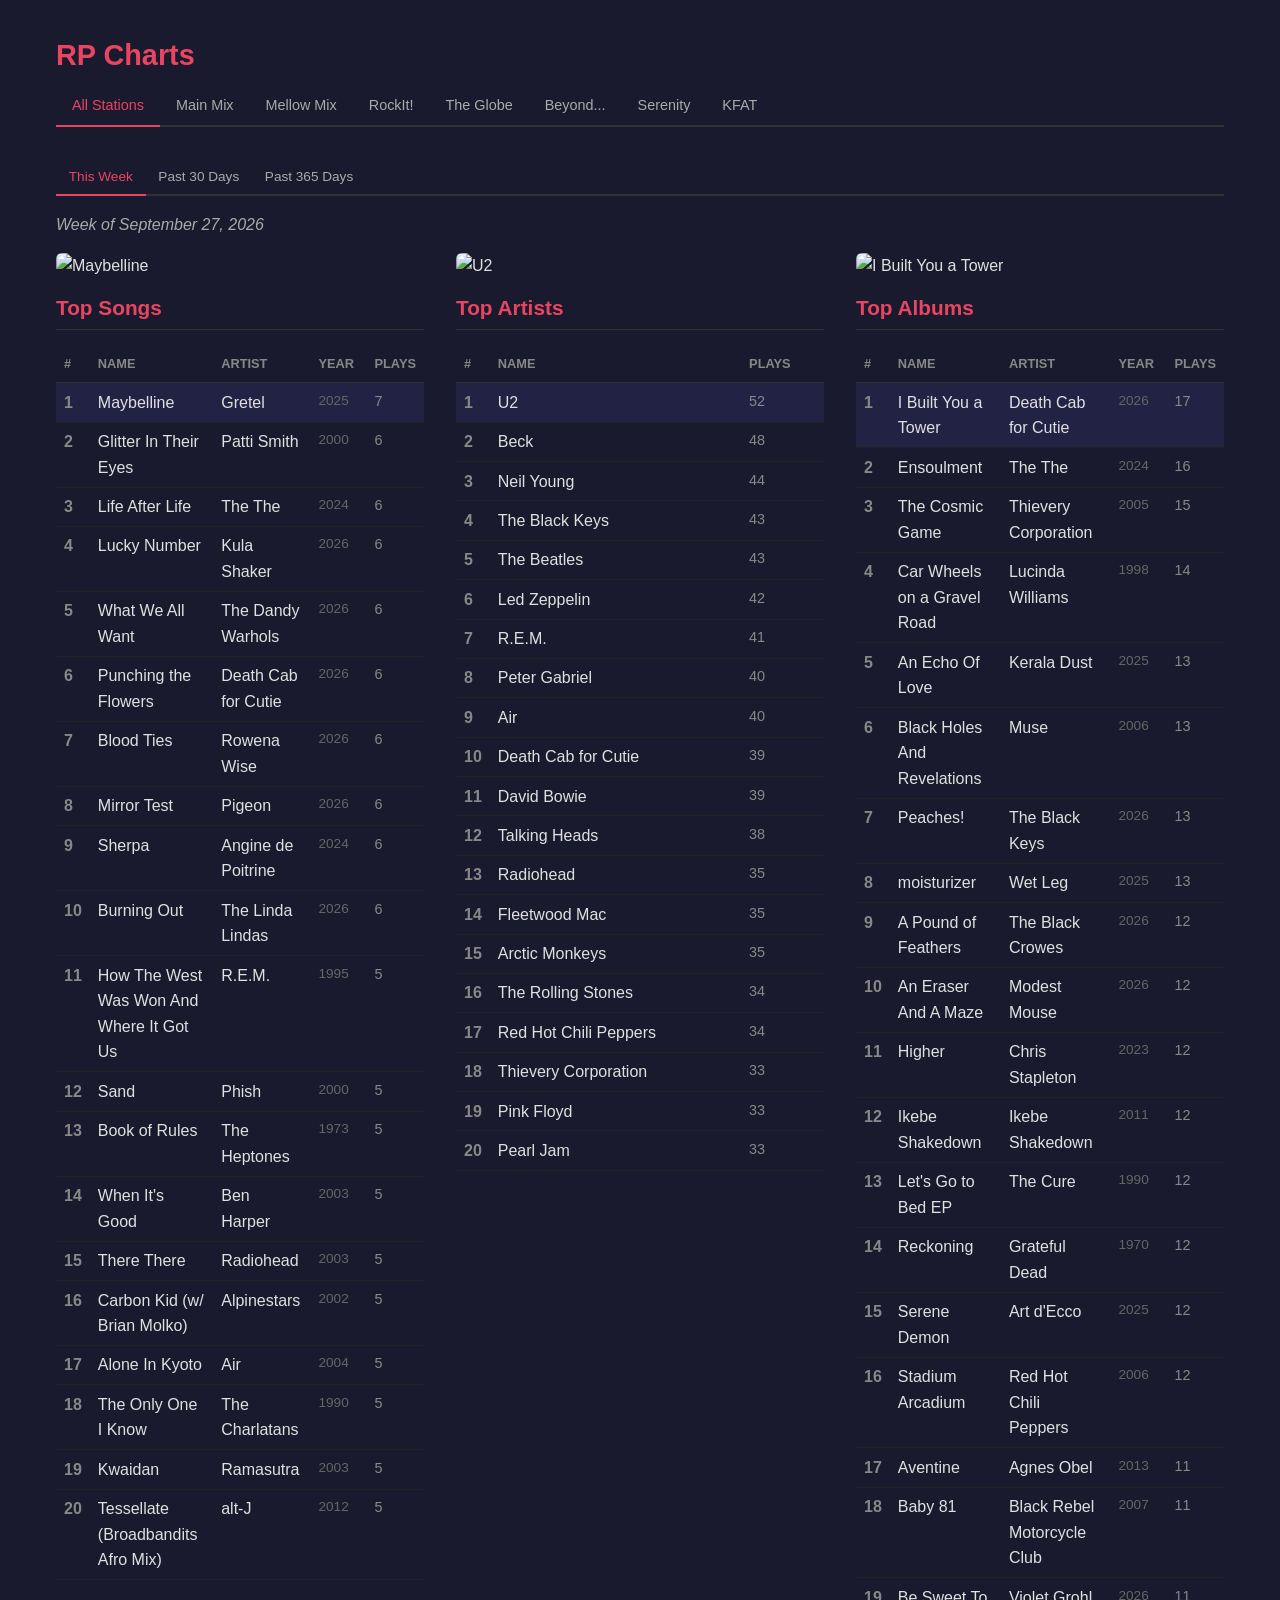
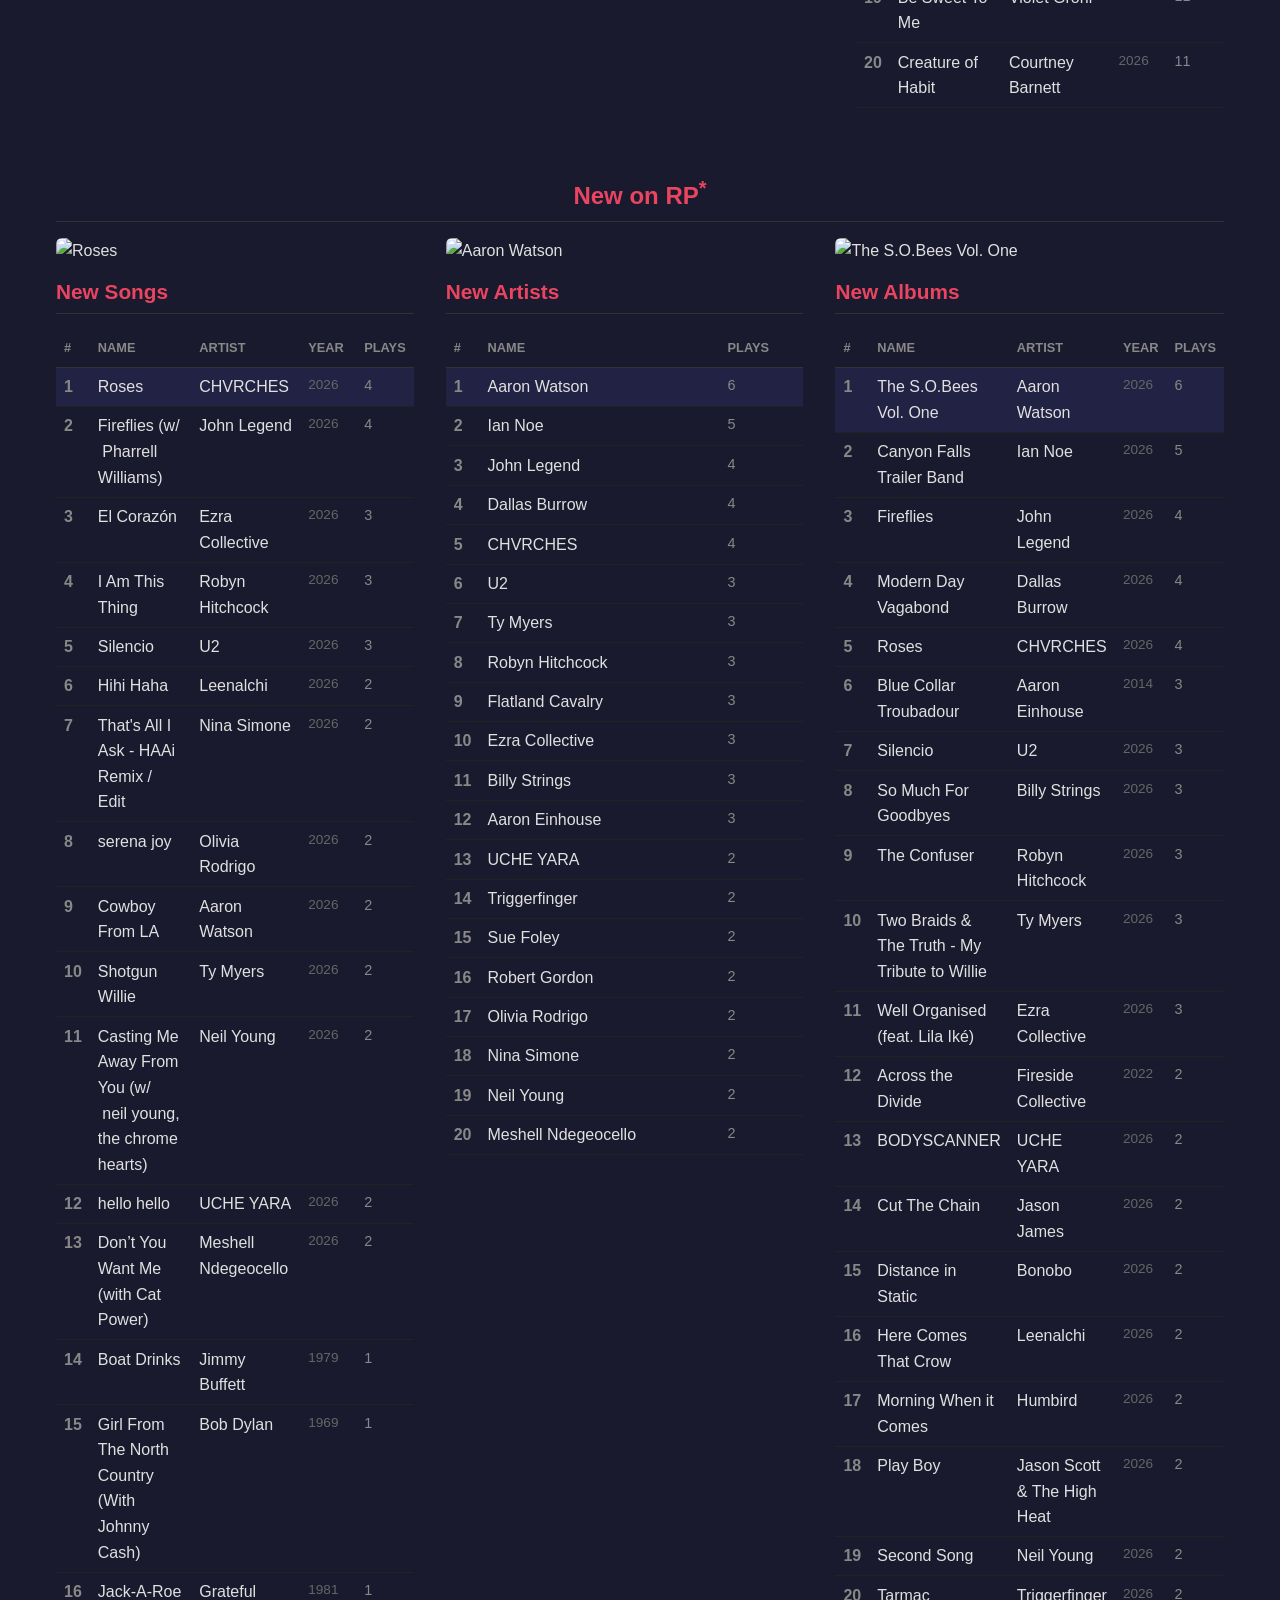
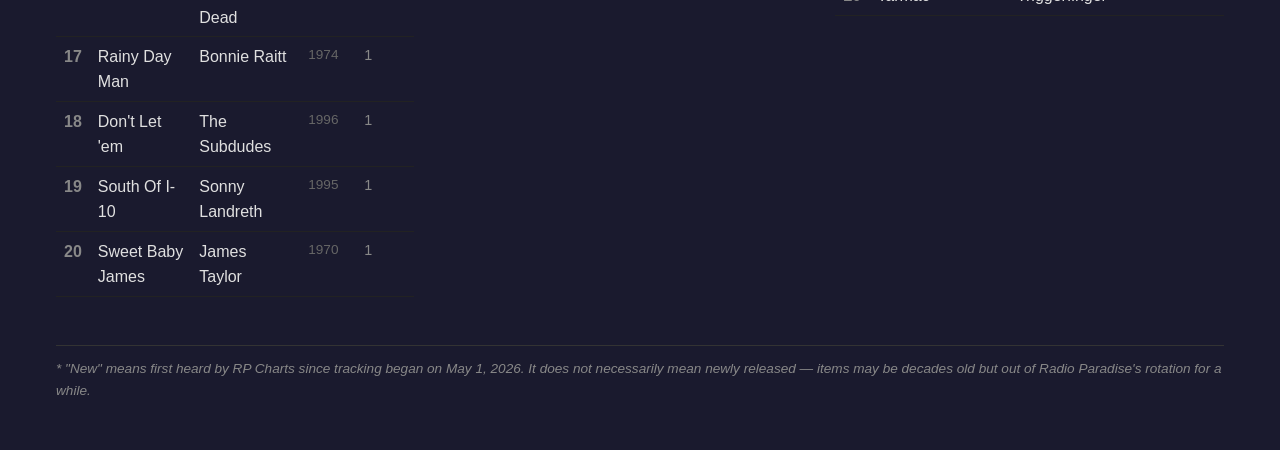
==== commit ea8286e9: "Update charts" ====
--- a/index.html
+++ b/index.html
@@ -1,4 +1,4 @@
-<!doctype html><html lang=en><head><meta charset=utf-8><meta content="width=device-width,initial-scale=1" name=viewport><title>All Stations — RP Charts</title><link href=https://pdfrg.github.io/rpcharts-site/style.css rel=stylesheet><body><div class=container><h1>RP Charts</h1><nav class=tabs><a class=active href=https://pdfrg.github.io/rpcharts-site>All Stations</a><a href=https://pdfrg.github.io/rpcharts-site/main>Main Mix</a><a href=https://pdfrg.github.io/rpcharts-site/mellow>Mellow Mix</a><a href=https://pdfrg.github.io/rpcharts-site/rockit>RockIt!</a><a href=https://pdfrg.github.io/rpcharts-site/globe>The Globe</a><a href=https://pdfrg.github.io/rpcharts-site/beyond>Beyond...</a><a href=https://pdfrg.github.io/rpcharts-site/serenity>Serenity</a><a href=https://pdfrg.github.io/rpcharts-site/kfat>KFAT</a></nav><nav class="tabs time-tabs"><a class=active data-range=weekly href=#>This Week</a><a data-range=monthly href=#>Past 30 Days</a><a data-range=yearly href=#>Past 365 Days</a></nav><div class=time-range id=weekly><p class=period>Week of September 20, 2026<div class=charts-grid><div class=chart-col><img alt="Mirror Test" class=chart-header-cover src=https://img.radioparadise.com/covers/l/29218.jpg><h2>Top Songs</h2><table><thead><tr><th>#<th>Name<th>Artist<th>Year<th>Plays<tbody><tr class=rank-1><td>1<td><a href=https://radioparadise.com/music/song/65266>Mirror Test</a><td>Pigeon<td class=year>2026<td class=play-count>8<tr><td>2<td><a href=https://radioparadise.com/music/song/65207>Ghettobird</a><td>Integra Pink<td class=year>2026<td class=play-count>7<tr><td>3<td><a href=https://radioparadise.com/music/song/2041>You Wreck Me</a><td>Tom Petty<td class=year>1994<td class=play-count>6<tr><td>4<td><a href=https://radioparadise.com/music/song/54896>Love to Death</a><td>Mother Mother<td class=year>2025<td class=play-count>6<tr><td>5<td><a href=https://radioparadise.com/music/song/56090>Stay In Your Lane</a><td>Courtney Barnett<td class=year>2026<td class=play-count>6<tr><td>6<td><a href=https://radioparadise.com/music/song/57466>In My Own Dream</a><td>The Third Mind<td class=year>2023<td class=play-count>6<tr><td>7<td><a href=https://radioparadise.com/music/song/60612>Maybelline</a><td>Gretel<td class=year>2025<td class=play-count>6<tr><td>8<td><a href=https://radioparadise.com/music/song/61097>A Sky So Close</a><td>Eric Hilton<td class=year>2026<td class=play-count>6<tr><td>9<td><a href=https://radioparadise.com/music/song/64281>Blood Ties</a><td>Rowena Wise<td class=year>2026<td class=play-count>6<tr><td>10<td><a href=https://radioparadise.com/music/song/65613>Violins</a><td>Blondshell<td class=year>2026<td class=play-count>6<tr><td>11<td><a href=https://radioparadise.com/music/song/65907>Neighbors Blues</a><td>Jack White<td class=year>2026<td class=play-count>6<tr><td>12<td><a href=https://radioparadise.com/music/song/66128>Beaches In Tennessee</a><td>Cage the Elephant<td class=year>2026<td class=play-count>6<tr><td>13<td><a href=https://radioparadise.com/music/song/20189>May You Never</a><td>John Martyn<td class=year>1973<td class=play-count>5<tr><td>14<td><a href=https://radioparadise.com/music/song/20242>I Will Follow</a><td>U2<td class=year>1980<td class=play-count>5<tr><td>15<td><a href=https://radioparadise.com/music/song/30035>First Tube</a><td>Phish<td class=year>2000<td class=play-count>5<tr><td>16<td><a href=https://radioparadise.com/music/song/30737>(I Don’t Want to Go to) Chelsea</a><td>Elvis Costello<td class=year>1978<td class=play-count>5<tr><td>17<td><a href=https://radioparadise.com/music/song/31425>Pacifica</a><td>Appliance<td class=year>1999<td class=play-count>5<tr><td>18<td><a href=https://radioparadise.com/music/song/32358>Ping One Down</a><td>Gomez<td class=year>2002<td class=play-count>5<tr><td>19<td><a href=https://radioparadise.com/music/song/36933>Nowhere Again</a><td>Secret Machines<td class=year>2004<td class=play-count>5<tr><td>20<td><a href=https://radioparadise.com/music/song/39731>Sleep Together</a><td>Porcupine Tree<td class=year>2007<td class=play-count>5</table></div><div class=chart-col><img alt=U2 class=chart-header-cover src=https://img.radioparadise.com/covers/l/6913.jpg><h2>Top Artists</h2><table><thead><tr><th>#<th>Name<th>Plays<tbody><tr class=rank-1><td>1<td>U2<td class=play-count>55<tr><td>2<td>Neil Young<td class=play-count>51<tr><td>3<td>R.E.M.<td class=play-count>46<tr><td>4<td>Beck<td class=play-count>46<tr><td>5<td>The Beatles<td class=play-count>44<tr><td>6<td>The Black Keys<td class=play-count>43<tr><td>7<td>Led Zeppelin<td class=play-count>41<tr><td>8<td>Air<td class=play-count>38<tr><td>9<td>David Bowie<td class=play-count>37<tr><td>10<td>The Rolling Stones<td class=play-count>36<tr><td>11<td>Radiohead<td class=play-count>35<tr><td>12<td>Peter Gabriel<td class=play-count>35<tr><td>13<td>The Cure<td class=play-count>34<tr><td>14<td>Pink Floyd<td class=play-count>34<tr><td>15<td>Arctic Monkeys<td class=play-count>34<tr><td>16<td>Thievery Corporation<td class=play-count>32<tr><td>17<td>Talking Heads<td class=play-count>32<tr><td>18<td>Fleetwood Mac<td class=play-count>32<tr><td>19<td>Red Hot Chili Peppers<td class=play-count>31<tr><td>20<td>Kings of Leon<td class=play-count>31</table></div><div class=chart-col><img alt=Ensoulment class=chart-header-cover src=https://img.radioparadise.com/covers/l/26434.jpg><h2>Top Albums</h2><table><thead><tr><th>#<th>Name<th>Artist<th>Year<th>Plays<tbody><tr class=rank-1><td>1<td><a href=https://radioparadise.com/music/album/26434>Ensoulment</a><td>The The<td class=year>2024<td class=play-count>16<tr><td>2<td><a href=https://radioparadise.com/music/album/23208>An Echo Of Love</a><td>Kerala Dust<td class=year>2025<td class=play-count>15<tr><td>3<td><a href=https://radioparadise.com/music/album/28468>An Eraser And A Maze</a><td>Modest Mouse<td class=year>2026<td class=play-count>15<tr><td>4<td><a href=https://radioparadise.com/music/album/11003>Central Reservation</a><td>Beth Orton<td class=year>1999<td class=play-count>15<tr><td>5<td><a href=https://radioparadise.com/music/album/10842>Buena Vista Social Club</a><td>Buena Vista Social Club<td class=year>1997<td class=play-count>14<tr><td>6<td><a href=https://radioparadise.com/music/album/26971>Peaches!</a><td>The Black Keys<td class=year>2026<td class=play-count>14<tr><td>7<td><a href=https://radioparadise.com/music/album/26906>Creature of Habit</a><td>Courtney Barnett<td class=year>2026<td class=play-count>13<tr><td>8<td><a href=https://radioparadise.com/music/album/27518>I Built You a Tower</a><td>Death Cab for Cutie<td class=year>2026<td class=play-count>13<tr><td>9<td><a href=https://radioparadise.com/music/album/7582>Lost in the Dream</a><td>The War on Drugs<td class=year>2014<td class=play-count>13<tr><td>10<td><a href=https://radioparadise.com/music/album/27670>The Wow! Signal</a><td>Muse<td class=year>2026<td class=play-count>13<tr><td>11<td><a href=https://radioparadise.com/music/album/8090>This Year’s Model</a><td>Elvis Costello<td class=year>1978<td class=play-count>13<tr><td>12<td><a href=https://radioparadise.com/music/album/11929>Wildflowers</a><td>Tom Petty<td class=year>1994<td class=play-count>13<tr><td>13<td><a href=https://radioparadise.com/music/album/22784>moisturizer</a><td>Wet Leg<td class=year>2025<td class=play-count>13<tr><td>14<td><a href=https://radioparadise.com/music/album/20319>7 caminos</a><td>Lagartijeando<td class=year>2025<td class=play-count>12<tr><td>15<td><a href=https://radioparadise.com/music/album/11852>The Beatles</a><td>The Beatles<td class=year>1968<td class=play-count>12<tr><td>16<td><a href=https://radioparadise.com/music/album/6897>Achtung Baby</a><td>U2<td class=year>1991<td class=play-count>11<tr><td>17<td><a href=https://radioparadise.com/music/album/27335>BLISS</a><td>Temples<td class=year>2026<td class=play-count>11<tr><td>18<td><a href=https://radioparadise.com/music/album/27824>Be Sweet To Me</a><td>Violet Grohl<td class=year>2026<td class=play-count>11<tr><td>19<td><a href=https://radioparadise.com/music/album/13158>Black Holes And Revelations</a><td>Muse<td class=year>2006<td class=play-count>11<tr><td>20<td><a href=https://radioparadise.com/music/album/10829>Come Around Sundown</a><td>Kings of Leon<td class=year>2010<td class=play-count>11</table></div></div><h2 class=section-heading>New on RP<sup>*</sup></h2><div class=charts-grid><div class=chart-col><img alt=Marianne class=chart-header-cover src=https://img.radioparadise.com/covers/l/33042.jpg><h2>New Songs</h2><table><thead><tr><th>#<th>Name<th>Artist<th>Year<th>Plays<tbody><tr class=rank-1><td>1<td><a href=https://radioparadise.com/music/song/70201>Marianne</a><td>Fontaines D.C.<td class=year>2026<td class=play-count>3<tr><td>2<td><a href=https://radioparadise.com/music/song/70008>The Highway Knows - Acoustic</a><td>Molly Tuttle<td class=year>2026<td class=play-count>2<tr><td>3<td><a href=https://radioparadise.com/music/song/70132>Live 9-20-25 1st Set</a><td>Greensky Bluegrass<td class=year>2006<td class=play-count>2<tr><td>4<td><a href=https://radioparadise.com/music/song/70134>Live 9-20-25 2nd Set</a><td>Greensky Bluegrass<td class=year>2025<td class=play-count>2<tr><td>5<td><a href=https://radioparadise.com/music/song/70146>Talk It Over</a><td>Leon Bridges<td class=year>2026<td class=play-count>2<tr><td>6<td><a href=https://radioparadise.com/music/song/70155>Lose All Your Friends</a><td>Friendly Fires<td class=year>2026<td class=play-count>2<tr><td>7<td><a href=https://radioparadise.com/music/song/70164>Lose Myself</a><td>La Roux<td class=year>2026<td class=play-count>2<tr><td>8<td><a href=https://radioparadise.com/music/song/70174>Insignificant Other</a><td>Queens of the Stone Age<td class=year>2026<td class=play-count>2<tr><td>9<td><a href=https://radioparadise.com/music/song/70175>Something in the Water</a><td>Tash Sultana<td class=year>2026<td class=play-count>2<tr><td>10<td><a href=https://radioparadise.com/music/song/70181>This Mess Of A World</a><td>Son Volt<td class=year>2026<td class=play-count>2<tr><td>11<td><a href=https://radioparadise.com/music/song/70191>House of I</a><td>The Afghan Whigs<td class=year>2026<td class=play-count>2<tr><td>12<td><a href=https://radioparadise.com/music/song/70208>Jungle Roux</a><td>The Afghan Whigs<td class=year>2026<td class=play-count>2<tr><td>13<td><a href=https://radioparadise.com/music/song/70218>Flick of the Wrist</a><td>Man/Woman/Chainsaw<td class=year>2026<td class=play-count>2<tr><td>14<td><a href=https://radioparadise.com/music/song/206>Does Your Mama Like to Reggae</a><td>J.J. Cale<td class=year>1982<td class=play-count>1<tr><td>15<td><a href=https://radioparadise.com/music/song/2612>Drivin' Across America</a><td>Mark Germino<td class=year><td class=play-count>1<tr><td>16<td><a href=https://radioparadise.com/music/song/20357>Ripple</a><td>Jimmie Dale Gilmore<td class=year>2000<td class=play-count>1<tr><td>17<td><a href=https://radioparadise.com/music/song/39823>Enjoy The Silence</a><td>Texas Lightning<td class=year>2007<td class=play-count>1<tr><td>18<td><a href=https://radioparadise.com/music/song/47491>Watch Me Gone</a><td>Mark Knopfler<td class=year>2024<td class=play-count>1<tr><td>19<td><a href=https://radioparadise.com/music/song/48424>Judas (feat. TK & The Holy Know-Nothings)</a><td>John Craigie<td class=year>2008<td class=play-count>1<tr><td>20<td><a href=https://radioparadise.com/music/song/48449>Sailing</a><td>Tom Rush<td class=year>2024<td class=play-count>1</table></div><div class=chart-col><img alt="The Afghan Whigs" class=chart-header-cover src=https://img.radioparadise.com/covers/l/33049.jpg><h2>New Artists</h2><table><thead><tr><th>#<th>Name<th>Plays<tbody><tr class=rank-1><td>1<td>The Afghan Whigs<td class=play-count>4<tr><td>2<td>Greensky Bluegrass<td class=play-count>4<tr><td>3<td>Son Volt<td class=play-count>3<tr><td>4<td>Fontaines D.C.<td class=play-count>3<tr><td>5<td>Tash Sultana<td class=play-count>2<tr><td>6<td>Scott Nice<td class=play-count>2<tr><td>7<td>Railroad Earth<td class=play-count>2<tr><td>8<td>Queens of the Stone Age<td class=play-count>2<tr><td>9<td>Mountain Grass Unit<td class=play-count>2<tr><td>10<td>Molly Tuttle<td class=play-count>2<tr><td>11<td>Midge Ure<td class=play-count>2<tr><td>12<td>Man/Woman/Chainsaw<td class=play-count>2<tr><td>13<td>Leon Bridges<td class=play-count>2<tr><td>14<td>La Roux<td class=play-count>2<tr><td>15<td>Gregg Allman<td class=play-count>2<tr><td>16<td>Friendly Fires<td class=play-count>2<tr><td>17<td>Deke Dickerson & The Ecco-Fonics<td class=play-count>2<tr><td>18<td>U2<td class=play-count>1<tr><td>19<td>Triggerfinger<td class=play-count>1<tr><td>20<td>Tom Russell<td class=play-count>1</table></div><div class=chart-col><img alt="Dopamine Chamber" class=chart-header-cover src=https://img.radioparadise.com/covers/l/33042.jpg><h2>New Albums</h2><table><thead><tr><th>#<th>Name<th>Artist<th>Year<th>Plays<tbody><tr class=rank-1><td>1<td><a href=https://radioparadise.com/music/album/33042>Dopamine Chamber</a><td>Fontaines D.C.<td class=year>2026<td class=play-count>3<tr><td>2<td><a href=https://radioparadise.com/music/album/32985>Annapolis Annapolis Baygrass Music Festival</a><td>Greensky Bluegrass<td class=year>2006<td class=play-count>2<tr><td>3<td><a href=https://radioparadise.com/music/album/32987>Annapolis Baygrass Music Festival</a><td>Greensky Bluegrass<td class=year>2025<td class=play-count>2<tr><td>4<td><a href=https://radioparadise.com/music/album/29263>Appalachian Smoke</a><td>Mountain Grass Unit<td class=year>2026<td class=play-count>2<tr><td>5<td><a href=https://radioparadise.com/music/album/29217>Cannonball</a><td>Man/Woman/Chainsaw<td class=year>2026<td class=play-count>2<tr><td>6<td><a href=https://radioparadise.com/music/album/32997>Happiness Anytime: Part 2</a><td>Leon Bridges<td class=year>2026<td class=play-count>2<tr><td>7<td><a href=https://radioparadise.com/music/album/33024>Insignificant Other</a><td>Queens of the Stone Age<td class=year>2026<td class=play-count>2<tr><td>8<td><a href=https://radioparadise.com/music/album/33006>Lose All Your Friends</a><td>Friendly Fires<td class=year>2026<td class=play-count>2<tr><td>9<td><a href=https://radioparadise.com/music/album/33014>Lose Myself</a><td>La Roux<td class=year>2026<td class=play-count>2<tr><td>10<td><a href=https://radioparadise.com/music/album/32939>So Long Little Miss Sunshine (Acoustic EP)</a><td>Molly Tuttle<td class=year>2026<td class=play-count>2<tr><td>11<td><a href=https://radioparadise.com/music/album/33038>Soft Control</a><td>The Afghan Whigs<td class=year>2026<td class=play-count>2<tr><td>12<td><a href=https://radioparadise.com/music/album/33049>Soft Control</a><td>The Afghan Whigs<td class=year>2026<td class=play-count>2<tr><td>13<td><a href=https://radioparadise.com/music/album/33025>Something in the Water</a><td>Tash Sultana<td class=year>2026<td class=play-count>2<tr><td>14<td><a href=https://radioparadise.com/music/album/32906>Sound Signal Serenades</a><td>Son Volt<td class=year>2026<td class=play-count>2<tr><td>15<td><a href=https://radioparadise.com/music/album/23035>1996</a><td>Merle Haggard<td class=year>1996<td class=play-count>1<tr><td>16<td><a href=https://radioparadise.com/music/album/33009>A Different Kind of Happiness</a><td>Nothing But Thieves<td class=year>2026<td class=play-count>1<tr><td>17<td><a href=https://radioparadise.com/music/album/33050>A Man Of Two Worlds</a><td>Midge Ure<td class=year>2026<td class=play-count>1<tr><td>18<td><a href=https://radioparadise.com/music/album/33051>A Man Of Two Worlds</a><td>Midge Ure<td class=year>2026<td class=play-count>1<tr><td>19<td><a href=https://radioparadise.com/music/album/31794>Alameda County Line</a><td>Red Meat<td class=year>2001<td class=play-count>1<tr><td>20<td><a href=https://radioparadise.com/music/album/33031>Alchemy</a><td>Todd Thibaud<td class=year>2026<td class=play-count>1</table></div></div></div><div class=time-range id=monthly style=display:none><p class=period>Past 30 Days (since August 28, 2026)<div class=charts-grid><div class=chart-col><img alt="Mirror Test" class=chart-header-cover src=https://img.radioparadise.com/covers/l/29218.jpg><h2>Top Songs</h2><table><thead><tr><th>#<th>Name<th>Artist<th>Year<th>Plays<tbody><tr class=rank-1><td>1<td><a href=https://radioparadise.com/music/song/65266>Mirror Test</a><td>Pigeon<td class=year>2026<td class=play-count>26<tr><td>2<td><a href=https://radioparadise.com/music/song/60612>Maybelline</a><td>Gretel<td class=year>2025<td class=play-count>25<tr><td>3<td><a href=https://radioparadise.com/music/song/65207>Ghettobird</a><td>Integra Pink<td class=year>2026<td class=play-count>24<tr><td>4<td><a href=https://radioparadise.com/music/song/65907>Neighbors Blues</a><td>Jack White<td class=year>2026<td class=play-count>23<tr><td>5<td><a href=https://radioparadise.com/music/song/64223>Punching the Flowers</a><td>Death Cab for Cutie<td class=year>2026<td class=play-count>22<tr><td>6<td><a href=https://radioparadise.com/music/song/64281>Blood Ties</a><td>Rowena Wise<td class=year>2026<td class=play-count>22<tr><td>7<td><a href=https://radioparadise.com/music/song/65265>Nosedive</a><td>Man/Woman/Chainsaw<td class=year>2026<td class=play-count>22<tr><td>8<td><a href=https://radioparadise.com/music/song/66128>Beaches In Tennessee</a><td>Cage the Elephant<td class=year>2026<td class=play-count>22<tr><td>9<td><a href=https://radioparadise.com/music/song/56090>Stay In Your Lane</a><td>Courtney Barnett<td class=year>2026<td class=play-count>21<tr><td>10<td><a href=https://radioparadise.com/music/song/60779>No Time For Idiots</a><td>Gogol Bordello<td class=year>2026<td class=play-count>21<tr><td>11<td><a href=https://radioparadise.com/music/song/62296>What We All Want</a><td>The Dandy Warhols<td class=year>2026<td class=play-count>21<tr><td>12<td><a href=https://radioparadise.com/music/song/57466>In My Own Dream</a><td>The Third Mind<td class=year>2023<td class=play-count>19<tr><td>13<td><a href=https://radioparadise.com/music/song/59859>Life After Life</a><td>The The<td class=year>2024<td class=play-count>19<tr><td>14<td><a href=https://radioparadise.com/music/song/60599>Opening Night</a><td>Arctic Monkeys<td class=year>2026<td class=play-count>19<tr><td>15<td><a href=https://radioparadise.com/music/song/60778>Lucky Number</a><td>Kula Shaker<td class=year>2026<td class=play-count>19<tr><td>16<td><a href=https://radioparadise.com/music/song/60780>Shaunie</a><td>Kula Shaker<td class=year>2026<td class=play-count>19<tr><td>17<td><a href=https://radioparadise.com/music/song/60881>Song Of The Future</a><td>U2<td class=year>2026<td class=play-count>19<tr><td>18<td><a href=https://radioparadise.com/music/song/65439>Sherpa</a><td>Angine de Poitrine<td class=year>2024<td class=play-count>19<tr><td>19<td><a href=https://radioparadise.com/music/song/2041>You Wreck Me</a><td>Tom Petty<td class=year>1994<td class=play-count>18<tr><td>20<td><a href=https://radioparadise.com/music/song/31425>Pacifica</a><td>Appliance<td class=year>1999<td class=play-count>18</table></div><div class=chart-col><img alt=U2 class=chart-header-cover src=https://img.radioparadise.com/covers/l/27080.jpg><h2>Top Artists</h2><table><thead><tr><th>#<th>Name<th>Plays<tbody><tr class=rank-1><td>1<td>U2<td class=play-count>220<tr><td>2<td>Neil Young<td class=play-count>198<tr><td>3<td>R.E.M.<td class=play-count>190<tr><td>4<td>Beck<td class=play-count>188<tr><td>5<td>The Beatles<td class=play-count>182<tr><td>6<td>The Black Keys<td class=play-count>181<tr><td>7<td>Led Zeppelin<td class=play-count>177<tr><td>8<td>Peter Gabriel<td class=play-count>165<tr><td>9<td>Air<td class=play-count>164<tr><td>10<td>David Bowie<td class=play-count>158<tr><td>11<td>Talking Heads<td class=play-count>149<tr><td>12<td>The Rolling Stones<td class=play-count>147<tr><td>13<td>Radiohead<td class=play-count>145<tr><td>14<td>Arctic Monkeys<td class=play-count>144<tr><td>15<td>Thievery Corporation<td class=play-count>142<tr><td>16<td>Pink Floyd<td class=play-count>142<tr><td>17<td>Red Hot Chili Peppers<td class=play-count>139<tr><td>18<td>Death Cab for Cutie<td class=play-count>137<tr><td>19<td>Fleetwood Mac<td class=play-count>133<tr><td>20<td>The Cure<td class=play-count>131</table></div><div class=chart-col><img alt=Ensoulment class=chart-header-cover src=https://img.radioparadise.com/covers/l/26434.jpg><h2>Top Albums</h2><table><thead><tr><th>#<th>Name<th>Artist<th>Year<th>Plays<tbody><tr class=rank-1><td>1<td><a href=https://radioparadise.com/music/album/26434>Ensoulment</a><td>The The<td class=year>2024<td class=play-count>67<tr><td>2<td><a href=https://radioparadise.com/music/album/23208>An Echo Of Love</a><td>Kerala Dust<td class=year>2025<td class=play-count>63<tr><td>3<td><a href=https://radioparadise.com/music/album/27518>I Built You a Tower</a><td>Death Cab for Cutie<td class=year>2026<td class=play-count>56<tr><td>4<td><a href=https://radioparadise.com/music/album/7826>The Cosmic Game</a><td>Thievery Corporation<td class=year>2005<td class=play-count>55<tr><td>5<td><a href=https://radioparadise.com/music/album/28468>An Eraser And A Maze</a><td>Modest Mouse<td class=year>2026<td class=play-count>53<tr><td>6<td><a href=https://radioparadise.com/music/album/22784>moisturizer</a><td>Wet Leg<td class=year>2025<td class=play-count>52<tr><td>7<td><a href=https://radioparadise.com/music/album/13158>Black Holes And Revelations</a><td>Muse<td class=year>2006<td class=play-count>51<tr><td>8<td><a href=https://radioparadise.com/music/album/10842>Buena Vista Social Club</a><td>Buena Vista Social Club<td class=year>1997<td class=play-count>50<tr><td>9<td><a href=https://radioparadise.com/music/album/11003>Central Reservation</a><td>Beth Orton<td class=year>1999<td class=play-count>48<tr><td>10<td><a href=https://radioparadise.com/music/album/26971>Peaches!</a><td>The Black Keys<td class=year>2026<td class=play-count>48<tr><td>11<td><a href=https://radioparadise.com/music/album/26906>Creature of Habit</a><td>Courtney Barnett<td class=year>2026<td class=play-count>47<tr><td>12<td><a href=https://radioparadise.com/music/album/8846>Stadium Arcadium</a><td>Red Hot Chili Peppers<td class=year>2006<td class=play-count>47<tr><td>13<td><a href=https://radioparadise.com/music/album/8090>This Year’s Model</a><td>Elvis Costello<td class=year>1978<td class=play-count>47<tr><td>14<td><a href=https://radioparadise.com/music/album/6897>Achtung Baby</a><td>U2<td class=year>1991<td class=play-count>46<tr><td>15<td><a href=https://radioparadise.com/music/album/9653>Skullfuck</a><td>Grateful Dead<td class=year>1970<td class=play-count>46<tr><td>16<td><a href=https://radioparadise.com/music/album/11852>The Beatles</a><td>The Beatles<td class=year>1968<td class=play-count>46<tr><td>17<td><a href=https://radioparadise.com/music/album/27670>The Wow! Signal</a><td>Muse<td class=year>2026<td class=play-count>46<tr><td>18<td><a href=https://radioparadise.com/music/album/18939>All Born Screaming</a><td>St. Vincent<td class=year>2024<td class=play-count>45<tr><td>19<td><a href=https://radioparadise.com/music/album/11506>La Revancha Del Tango</a><td>Gotan Project<td class=year>2001<td class=play-count>45<tr><td>20<td><a href=https://radioparadise.com/music/album/12707>Talkie Walkie</a><td>Air<td class=year>2004<td class=play-count>45</table></div></div><h2 class=section-heading>New on RP<sup>*</sup></h2><div class=charts-grid><div class=chart-col><img alt="American Midnight" class=chart-header-cover src=https://img.radioparadise.com/covers/l/30089.jpg><h2>New Songs</h2><table><thead><tr><th>#<th>Name<th>Artist<th>Year<th>Plays<tbody><tr class=rank-1><td>1<td><a href=https://radioparadise.com/music/song/69934>American Midnight</a><td>The Jayhawks<td class=year>2026<td class=play-count>5<tr><td>2<td><a href=https://radioparadise.com/music/song/69936>Hands Upon The Wheel</a><td>The Jayhawks<td class=year>2026<td class=play-count>5<tr><td>3<td><a href=https://radioparadise.com/music/song/69999>The Mason Jar at the Center of the World</a><td>Willi Carlisle<td class=year>2026<td class=play-count>5<tr><td>4<td><a href=https://radioparadise.com/music/song/67018>Happier Times</a><td>6 String Drag<td class=year>2015<td class=play-count>4<tr><td>5<td><a href=https://radioparadise.com/music/song/69898>Does It Ever Cross Your Mind?</a><td>Brandon Flowers<td class=year>2026<td class=play-count>4<tr><td>6<td><a href=https://radioparadise.com/music/song/69904>Ride Me Down Easy</a><td>David Allan Coe<td class=year>2026<td class=play-count>4<tr><td>7<td><a href=https://radioparadise.com/music/song/69914>You Get Drunk, I'll Get High</a><td>Adam Chaffins<td class=year>2026<td class=play-count>4<tr><td>8<td><a href=https://radioparadise.com/music/song/69916>Get Rich</a><td>Adam Chaffins<td class=year>2026<td class=play-count>4<tr><td>9<td><a href=https://radioparadise.com/music/song/69986>Polecat Holler</a><td>Riley Downing<td class=year>2026<td class=play-count>4<tr><td>10<td><a href=https://radioparadise.com/music/song/69988>As Long as I Have You</a><td>Buddy Miller<td class=year>2026<td class=play-count>4<tr><td>11<td><a href=https://radioparadise.com/music/song/69989>Whole Lot Coming For You</a><td>Eddie 9V<td class=year>2026<td class=play-count>4<tr><td>12<td><a href=https://radioparadise.com/music/song/69997>Underdog</a><td>Dallas Burrow<td class=year>2026<td class=play-count>4<tr><td>13<td><a href=https://radioparadise.com/music/song/70035>Walk the Runway</a><td>Midnight North<td class=year>2023<td class=play-count>4<tr><td>14<td><a href=https://radioparadise.com/music/song/61011>My Spirits Willing</a><td>Mike Cross<td class=year>1990<td class=play-count>3<tr><td>15<td><a href=https://radioparadise.com/music/song/67004>Squeeze Me In</a><td>Lee Roy Parnell<td class=year>1995<td class=play-count>3<tr><td>16<td><a href=https://radioparadise.com/music/song/69578>I'd Rather Go Blind</a><td>Etta James<td class=year>1968<td class=play-count>3<tr><td>17<td><a href=https://radioparadise.com/music/song/69886>Yee Holla</a><td>Scott Nice<td class=year>2024<td class=play-count>3<tr><td>18<td><a href=https://radioparadise.com/music/song/69894>Gods Playing Poker</a><td>Ray Wylie Hubbard<td class=year>2026<td class=play-count>3<tr><td>19<td><a href=https://radioparadise.com/music/song/69895>Cobwebs</a><td>Ray Wylie Hubbard<td class=year>2026<td class=play-count>3<tr><td>20<td><a href=https://radioparadise.com/music/song/69897>The Night</a><td>Ray Wylie Hubbard<td class=year>2026<td class=play-count>3</table></div><div class=chart-col><img alt="Adam Chaffins" class=chart-header-cover src=https://img.radioparadise.com/covers/l/32897.jpg><h2>New Artists</h2><table><thead><tr><th>#<th>Name<th>Plays<tbody><tr class=rank-1><td>1<td>Adam Chaffins<td class=play-count>23<tr><td>2<td>The Jayhawks<td class=play-count>19<tr><td>3<td>Billy Strings<td class=play-count>19<tr><td>4<td>Son Volt<td class=play-count>17<tr><td>5<td>Mountain Grass Unit<td class=play-count>16<tr><td>6<td>Fireside Collective<td class=play-count>16<tr><td>7<td>Ray Wylie Hubbard<td class=play-count>13<tr><td>8<td>Leon Majcen<td class=play-count>13<tr><td>9<td>Jenny Tolman<td class=play-count>13<tr><td>10<td>Midnight North<td class=play-count>11<tr><td>11<td>Benjamin Tod<td class=play-count>10<tr><td>12<td>Riley Downing<td class=play-count>9<tr><td>13<td>Donna the Buffalo<td class=play-count>9<tr><td>14<td>David Allan Coe<td class=play-count>8<tr><td>15<td>Chloe Marks & The Mayhem<td class=play-count>8<tr><td>16<td>Buddy Miller<td class=play-count>8<tr><td>17<td>Alicia Blue<td class=play-count>8<tr><td>18<td>Willi Carlisle<td class=play-count>7<tr><td>19<td>Red Meat<td class=play-count>7<tr><td>20<td>Molly Tuttle<td class=play-count>7</table></div><div class=chart-col><img alt="Trailer Trash: Doublewide" class=chart-header-cover src=https://img.radioparadise.com/covers/l/32897.jpg><h2>New Albums</h2><table><thead><tr><th>#<th>Name<th>Artist<th>Year<th>Plays<tbody><tr class=rank-1><td>1<td><a href=https://radioparadise.com/music/album/32897>Trailer Trash: Doublewide</a><td>Adam Chaffins<td class=year>2026<td class=play-count>23<tr><td>2<td><a href=https://radioparadise.com/music/album/30089>Sanctuary Park</a><td>The Jayhawks<td class=year>2026<td class=play-count>19<tr><td>3<td><a href=https://radioparadise.com/music/album/29617>So Much For Goodbyes</a><td>Billy Strings<td class=year>2026<td class=play-count>19<tr><td>4<td><a href=https://radioparadise.com/music/album/29263>Appalachian Smoke</a><td>Mountain Grass Unit<td class=year>2026<td class=play-count>16<tr><td>5<td><a href=https://radioparadise.com/music/album/32917>Music City Mutt</a><td>Jenny Tolman<td class=year>2026<td class=play-count>13<tr><td>6<td><a href=https://radioparadise.com/music/album/29264>Reel 2 Reel 4 Real</a><td>Ray Wylie Hubbard<td class=year>2026<td class=play-count>13<tr><td>7<td><a href=https://radioparadise.com/music/album/32953>Diamonds in the Zodiac</a><td>Midnight North<td class=year>2023<td class=play-count>11<tr><td>8<td><a href=https://radioparadise.com/music/album/32955>Country Is Dead</a><td>Benjamin Tod<td class=year>2026<td class=play-count>10<tr><td>9<td><a href=https://radioparadise.com/music/album/29579>Landfill Poetry</a><td>Riley Downing<td class=year>2026<td class=play-count>9<tr><td>10<td><a href=https://radioparadise.com/music/album/32951>The Seven</a><td>Fireside Collective<td class=year>2025<td class=play-count>9<tr><td>11<td><a href=https://radioparadise.com/music/album/32969>Bright Lights Late Nights</a><td>Chloe Marks & The Mayhem<td class=year>2026<td class=play-count>8<tr><td>12<td><a href=https://radioparadise.com/music/album/31157>Country Desire</a><td>Alicia Blue<td class=year>2026<td class=play-count>8<tr><td>13<td><a href=https://radioparadise.com/music/album/32952>Across the Divide</a><td>Fireside Collective<td class=year>2022<td class=play-count>7<tr><td>14<td><a href=https://radioparadise.com/music/album/32965>Getting There</a><td>Eli "Paperboy" Reed<td class=year>2026<td class=play-count>7<tr><td>15<td><a href=https://radioparadise.com/music/album/32921>Whole Lot Coming For You</a><td>Eddie 9V<td class=year>2026<td class=play-count>7<tr><td>16<td><a href=https://radioparadise.com/music/album/32599>Big Bluegrass Special</a><td>Glen Campbell<td class=year>1962<td class=play-count>6<tr><td>17<td><a href=https://radioparadise.com/music/album/32964>Rent Money</a><td>Pokey LaFarge<td class=year>2026<td class=play-count>6<tr><td>18<td><a href=https://radioparadise.com/music/album/32892>THRASHER</a><td>Brandon Flowers<td class=year>2026<td class=play-count>6<tr><td>19<td><a href=https://radioparadise.com/music/album/32894>Texas Moon (Deluxe Edition)</a><td>David Allan Coe<td class=year>2026<td class=play-count>6<tr><td>20<td><a href=https://radioparadise.com/music/album/30621>We All Get Lucky Sometimes</a><td>Lee Roy Parnell<td class=year>1995<td class=play-count>6</table></div></div></div><div class=time-range id=yearly style=display:none><p class=period>Past 365 Days (since September 27, 2025)<div class=charts-grid><div class=chart-col><img alt=Awaken class=chart-header-cover src=https://img.radioparadise.com/covers/l/26893.jpg><h2>Top Songs</h2><table><thead><tr><th>#<th>Name<th>Artist<th>Year<th>Plays<tbody><tr class=rank-1><td>1<td><a href=https://radioparadise.com/music/song/60570>Awaken</a><td>Devon Allman<td class=year>2026<td class=play-count>97<tr><td>2<td><a href=https://radioparadise.com/music/song/60779>No Time For Idiots</a><td>Gogol Bordello<td class=year>2026<td class=play-count>91<tr><td>3<td><a href=https://radioparadise.com/music/song/46389>Lady</a><td>Ezra Collective<td class=year>2023<td class=play-count>88<tr><td>4<td><a href=https://radioparadise.com/music/song/31425>Pacifica</a><td>Appliance<td class=year>1999<td class=play-count>86<tr><td>5<td><a href=https://radioparadise.com/music/song/41118>Don't Take Me Alive</a><td>Steely Dan<td class=year>1976<td class=play-count>86<tr><td>6<td><a href=https://radioparadise.com/music/song/60612>Maybelline</a><td>Gretel<td class=year>2025<td class=play-count>86<tr><td>7<td><a href=https://radioparadise.com/music/song/58130>The End</a><td>Mammoth<td class=year>2025<td class=play-count>85<tr><td>8<td><a href=https://radioparadise.com/music/song/59848>Cognitive Dissident</a><td>The The<td class=year>2024<td class=play-count>84<tr><td>9<td><a href=https://radioparadise.com/music/song/56090>Stay In Your Lane</a><td>Courtney Barnett<td class=year>2026<td class=play-count>83<tr><td>10<td><a href=https://radioparadise.com/music/song/39369>Dashboard</a><td>Modest Mouse<td class=year>2007<td class=play-count>81<tr><td>11<td><a href=https://radioparadise.com/music/song/42853>The Rifle's Spiral</a><td>The Shins<td class=year>2012<td class=play-count>79<tr><td>12<td><a href=https://radioparadise.com/music/song/56235>I'm Done Runnin'</a><td>Samantha Fish<td class=year>2025<td class=play-count>79<tr><td>13<td><a href=https://radioparadise.com/music/song/60778>Lucky Number</a><td>Kula Shaker<td class=year>2026<td class=play-count>79<tr><td>14<td><a href=https://radioparadise.com/music/song/35072>Alone In Kyoto</a><td>Air<td class=year>2004<td class=play-count>77<tr><td>15<td><a href=https://radioparadise.com/music/song/43827>An Ocean In Between The Waves</a><td>The War on Drugs<td class=year>2014<td class=play-count>77<tr><td>16<td><a href=https://radioparadise.com/music/song/54961>White Horses</a><td>Wolf Alice<td class=year>2025<td class=play-count>77<tr><td>17<td><a href=https://radioparadise.com/music/song/60599>Opening Night</a><td>Arctic Monkeys<td class=year>2026<td class=play-count>77<tr><td>18<td><a href=https://radioparadise.com/music/song/60881>Song Of The Future</a><td>U2<td class=year>2026<td class=play-count>77<tr><td>19<td><a href=https://radioparadise.com/music/song/64223>Punching the Flowers</a><td>Death Cab for Cutie<td class=year>2026<td class=play-count>77<tr><td>20<td><a href=https://radioparadise.com/music/song/43559>The Curse</a><td>Agnes Obel<td class=year>2013<td class=play-count>76</table></div><div class=chart-col><img alt=U2 class=chart-header-cover src=https://img.radioparadise.com/covers/l/27080.jpg><h2>Top Artists</h2><table><thead><tr><th>#<th>Name<th>Plays<tbody><tr class=rank-1><td>1<td>U2<td class=play-count>1008<tr><td>2<td>Neil Young<td class=play-count>864<tr><td>3<td>Led Zeppelin<td class=play-count>830<tr><td>4<td>R.E.M.<td class=play-count>823<tr><td>5<td>Beck<td class=play-count>814<tr><td>6<td>The Beatles<td class=play-count>807<tr><td>7<td>The Black Keys<td class=play-count>755<tr><td>8<td>Air<td class=play-count>741<tr><td>9<td>The Rolling Stones<td class=play-count>725<tr><td>10<td>David Bowie<td class=play-count>701<tr><td>11<td>Peter Gabriel<td class=play-count>675<tr><td>12<td>Talking Heads<td class=play-count>674<tr><td>13<td>Arctic Monkeys<td class=play-count>661<tr><td>14<td>Red Hot Chili Peppers<td class=play-count>616<tr><td>15<td>Pink Floyd<td class=play-count>612<tr><td>16<td>Fleetwood Mac<td class=play-count>597<tr><td>17<td>Radiohead<td class=play-count>575<tr><td>18<td>The Cure<td class=play-count>574<tr><td>19<td>Willie Nelson<td class=play-count>571<tr><td>20<td>Van Morrison<td class=play-count>569</table></div><div class=chart-col><img alt=Ensoulment class=chart-header-cover src=https://img.radioparadise.com/covers/l/26434.jpg><h2>Top Albums</h2><table><thead><tr><th>#<th>Name<th>Artist<th>Year<th>Plays<tbody><tr class=rank-1><td>1<td><a href=https://radioparadise.com/music/album/26434>Ensoulment</a><td>The The<td class=year>2024<td class=play-count>278<tr><td>2<td><a href=https://radioparadise.com/music/album/22784>moisturizer</a><td>Wet Leg<td class=year>2025<td class=play-count>258<tr><td>3<td><a href=https://radioparadise.com/music/album/10842>Buena Vista Social Club</a><td>Buena Vista Social Club<td class=year>1997<td class=play-count>244<tr><td>4<td><a href=https://radioparadise.com/music/album/23208>An Echo Of Love</a><td>Kerala Dust<td class=year>2025<td class=play-count>237<tr><td>5<td><a href=https://radioparadise.com/music/album/13158>Black Holes And Revelations</a><td>Muse<td class=year>2006<td class=play-count>228<tr><td>6<td><a href=https://radioparadise.com/music/album/7826>The Cosmic Game</a><td>Thievery Corporation<td class=year>2005<td class=play-count>217<tr><td>7<td><a href=https://radioparadise.com/music/album/6897>Achtung Baby</a><td>U2<td class=year>1991<td class=play-count>216<tr><td>8<td><a href=https://radioparadise.com/music/album/11852>The Beatles</a><td>The Beatles<td class=year>1968<td class=play-count>215<tr><td>9<td><a href=https://radioparadise.com/music/album/11506>La Revancha Del Tango</a><td>Gotan Project<td class=year>2001<td class=play-count>213<tr><td>10<td><a href=https://radioparadise.com/music/album/26692>Manara</a><td>Alsarah & The Nubatones<td class=year>2016<td class=play-count>209<tr><td>11<td><a href=https://radioparadise.com/music/album/7582>Lost in the Dream</a><td>The War on Drugs<td class=year>2014<td class=play-count>208<tr><td>12<td><a href=https://radioparadise.com/music/album/8090>This Year’s Model</a><td>Elvis Costello<td class=year>1978<td class=play-count>208<tr><td>13<td><a href=https://radioparadise.com/music/album/11929>Wildflowers</a><td>Tom Petty<td class=year>1994<td class=play-count>207<tr><td>14<td><a href=https://radioparadise.com/music/album/26379>Ikebe Shakedown</a><td>Ikebe Shakedown<td class=year>2011<td class=play-count>205<tr><td>15<td><a href=https://radioparadise.com/music/album/18939>All Born Screaming</a><td>St. Vincent<td class=year>2024<td class=play-count>201<tr><td>16<td><a href=https://radioparadise.com/music/album/9653>Skullfuck</a><td>Grateful Dead<td class=year>1970<td class=play-count>200<tr><td>17<td><a href=https://radioparadise.com/music/album/12707>Talkie Walkie</a><td>Air<td class=year>2004<td class=play-count>199<tr><td>18<td><a href=https://radioparadise.com/music/album/19316>No Name</a><td>Jack White<td class=year>2024<td class=play-count>198<tr><td>19<td><a href=https://radioparadise.com/music/album/8846>Stadium Arcadium</a><td>Red Hot Chili Peppers<td class=year>2006<td class=play-count>198<tr><td>20<td><a href=https://radioparadise.com/music/album/10827>Because of The Times</a><td>Kings of Leon<td class=year>2007<td class=play-count>195</table></div></div><h2 class=section-heading>New on RP<sup>*</sup></h2><div class=charts-grid><div class=chart-col><img alt=Awaken class=chart-header-cover src=https://img.radioparadise.com/covers/l/26893.jpg><h2>New Songs</h2><table><thead><tr><th>#<th>Name<th>Artist<th>Year<th>Plays<tbody><tr class=rank-1><td>1<td><a href=https://radioparadise.com/music/song/60570>Awaken</a><td>Devon Allman<td class=year>2026<td class=play-count>97<tr><td>2<td><a href=https://radioparadise.com/music/song/60779>No Time For Idiots</a><td>Gogol Bordello<td class=year>2026<td class=play-count>91<tr><td>3<td><a href=https://radioparadise.com/music/song/46389>Lady</a><td>Ezra Collective<td class=year>2023<td class=play-count>88<tr><td>4<td><a href=https://radioparadise.com/music/song/31425>Pacifica</a><td>Appliance<td class=year>1999<td class=play-count>86<tr><td>5<td><a href=https://radioparadise.com/music/song/41118>Don't Take Me Alive</a><td>Steely Dan<td class=year>1976<td class=play-count>86<tr><td>6<td><a href=https://radioparadise.com/music/song/60612>Maybelline</a><td>Gretel<td class=year>2025<td class=play-count>86<tr><td>7<td><a href=https://radioparadise.com/music/song/58130>The End</a><td>Mammoth<td class=year>2025<td class=play-count>85<tr><td>8<td><a href=https://radioparadise.com/music/song/59848>Cognitive Dissident</a><td>The The<td class=year>2024<td class=play-count>84<tr><td>9<td><a href=https://radioparadise.com/music/song/56090>Stay In Your Lane</a><td>Courtney Barnett<td class=year>2026<td class=play-count>83<tr><td>10<td><a href=https://radioparadise.com/music/song/39369>Dashboard</a><td>Modest Mouse<td class=year>2007<td class=play-count>81<tr><td>11<td><a href=https://radioparadise.com/music/song/42853>The Rifle's Spiral</a><td>The Shins<td class=year>2012<td class=play-count>79<tr><td>12<td><a href=https://radioparadise.com/music/song/56235>I'm Done Runnin'</a><td>Samantha Fish<td class=year>2025<td class=play-count>79<tr><td>13<td><a href=https://radioparadise.com/music/song/60778>Lucky Number</a><td>Kula Shaker<td class=year>2026<td class=play-count>79<tr><td>14<td><a href=https://radioparadise.com/music/song/35072>Alone In Kyoto</a><td>Air<td class=year>2004<td class=play-count>77<tr><td>15<td><a href=https://radioparadise.com/music/song/43827>An Ocean In Between The Waves</a><td>The War on Drugs<td class=year>2014<td class=play-count>77<tr><td>16<td><a href=https://radioparadise.com/music/song/54961>White Horses</a><td>Wolf Alice<td class=year>2025<td class=play-count>77<tr><td>17<td><a href=https://radioparadise.com/music/song/60599>Opening Night</a><td>Arctic Monkeys<td class=year>2026<td class=play-count>77<tr><td>18<td><a href=https://radioparadise.com/music/song/60881>Song Of The Future</a><td>U2<td class=year>2026<td class=play-count>77<tr><td>19<td><a href=https://radioparadise.com/music/song/64223>Punching the Flowers</a><td>Death Cab for Cutie<td class=year>2026<td class=play-count>77<tr><td>20<td><a href=https://radioparadise.com/music/song/43559>The Curse</a><td>Agnes Obel<td class=year>2013<td class=play-count>76</table></div><div class=chart-col><img alt=U2 class=chart-header-cover src=https://img.radioparadise.com/covers/l/27080.jpg><h2>New Artists</h2><table><thead><tr><th>#<th>Name<th>Plays<tbody><tr class=rank-1><td>1<td>U2<td class=play-count>1008<tr><td>2<td>Neil Young<td class=play-count>864<tr><td>3<td>Led Zeppelin<td class=play-count>830<tr><td>4<td>R.E.M.<td class=play-count>823<tr><td>5<td>Beck<td class=play-count>814<tr><td>6<td>The Beatles<td class=play-count>807<tr><td>7<td>The Black Keys<td class=play-count>755<tr><td>8<td>Air<td class=play-count>741<tr><td>9<td>The Rolling Stones<td class=play-count>725<tr><td>10<td>David Bowie<td class=play-count>701<tr><td>11<td>Peter Gabriel<td class=play-count>675<tr><td>12<td>Talking Heads<td class=play-count>674<tr><td>13<td>Arctic Monkeys<td class=play-count>661<tr><td>14<td>Red Hot Chili Peppers<td class=play-count>616<tr><td>15<td>Pink Floyd<td class=play-count>612<tr><td>16<td>Fleetwood Mac<td class=play-count>597<tr><td>17<td>Radiohead<td class=play-count>575<tr><td>18<td>The Cure<td class=play-count>574<tr><td>19<td>Willie Nelson<td class=play-count>571<tr><td>20<td>Van Morrison<td class=play-count>569</table></div><div class=chart-col><img alt=Ensoulment class=chart-header-cover src=https://img.radioparadise.com/covers/l/26434.jpg><h2>New Albums</h2><table><thead><tr><th>#<th>Name<th>Artist<th>Year<th>Plays<tbody><tr class=rank-1><td>1<td><a href=https://radioparadise.com/music/album/26434>Ensoulment</a><td>The The<td class=year>2024<td class=play-count>278<tr><td>2<td><a href=https://radioparadise.com/music/album/22784>moisturizer</a><td>Wet Leg<td class=year>2025<td class=play-count>258<tr><td>3<td><a href=https://radioparadise.com/music/album/10842>Buena Vista Social Club</a><td>Buena Vista Social Club<td class=year>1997<td class=play-count>244<tr><td>4<td><a href=https://radioparadise.com/music/album/23208>An Echo Of Love</a><td>Kerala Dust<td class=year>2025<td class=play-count>237<tr><td>5<td><a href=https://radioparadise.com/music/album/13158>Black Holes And Revelations</a><td>Muse<td class=year>2006<td class=play-count>228<tr><td>6<td><a href=https://radioparadise.com/music/album/7826>The Cosmic Game</a><td>Thievery Corporation<td class=year>2005<td class=play-count>217<tr><td>7<td><a href=https://radioparadise.com/music/album/6897>Achtung Baby</a><td>U2<td class=year>1991<td class=play-count>216<tr><td>8<td><a href=https://radioparadise.com/music/album/11852>The Beatles</a><td>The Beatles<td class=year>1968<td class=play-count>215<tr><td>9<td><a href=https://radioparadise.com/music/album/11506>La Revancha Del Tango</a><td>Gotan Project<td class=year>2001<td class=play-count>213<tr><td>10<td><a href=https://radioparadise.com/music/album/26692>Manara</a><td>Alsarah & The Nubatones<td class=year>2016<td class=play-count>209<tr><td>11<td><a href=https://radioparadise.com/music/album/7582>Lost in the Dream</a><td>The War on Drugs<td class=year>2014<td class=play-count>208<tr><td>12<td><a href=https://radioparadise.com/music/album/8090>This Year’s Model</a><td>Elvis Costello<td class=year>1978<td class=play-count>208<tr><td>13<td><a href=https://radioparadise.com/music/album/11929>Wildflowers</a><td>Tom Petty<td class=year>1994<td class=play-count>207<tr><td>14<td><a href=https://radioparadise.com/music/album/26379>Ikebe Shakedown</a><td>Ikebe Shakedown<td class=year>2011<td class=play-count>205<tr><td>15<td><a href=https://radioparadise.com/music/album/18939>All Born Screaming</a><td>St. Vincent<td class=year>2024<td class=play-count>201<tr><td>16<td><a href=https://radioparadise.com/music/album/9653>Skullfuck</a><td>Grateful Dead<td class=year>1970<td class=play-count>200<tr><td>17<td><a href=https://radioparadise.com/music/album/12707>Talkie Walkie</a><td>Air<td class=year>2004<td class=play-count>199<tr><td>18<td><a href=https://radioparadise.com/music/album/19316>No Name</a><td>Jack White<td class=year>2024<td class=play-count>198<tr><td>19<td><a href=https://radioparadise.com/music/album/8846>Stadium Arcadium</a><td>Red Hot Chili Peppers<td class=year>2006<td class=play-count>198<tr><td>20<td><a href=https://radioparadise.com/music/album/10827>Because of The Times</a><td>Kings of Leon<td class=year>2007<td class=play-count>195</table></div></div></div><p class=footnote>* "New" means first heard by RP Charts since tracking began on May 1, 2026. It does not necessarily mean newly released — items may be decades old but out of Radio Paradise's rotation for a while.</div><script>document.querySelectorAll('.time-tabs a').forEach(function(tab) {
+<!doctype html><html lang=en><head><meta charset=utf-8><meta content="width=device-width,initial-scale=1" name=viewport><title>All Stations — RP Charts</title><link href=https://pdfrg.github.io/rpcharts-site/style.css rel=stylesheet><body><div class=container><h1>RP Charts</h1><nav class=tabs><a class=active href=https://pdfrg.github.io/rpcharts-site>All Stations</a><a href=https://pdfrg.github.io/rpcharts-site/main>Main Mix</a><a href=https://pdfrg.github.io/rpcharts-site/mellow>Mellow Mix</a><a href=https://pdfrg.github.io/rpcharts-site/rockit>RockIt!</a><a href=https://pdfrg.github.io/rpcharts-site/globe>The Globe</a><a href=https://pdfrg.github.io/rpcharts-site/beyond>Beyond...</a><a href=https://pdfrg.github.io/rpcharts-site/serenity>Serenity</a><a href=https://pdfrg.github.io/rpcharts-site/kfat>KFAT</a></nav><nav class="tabs time-tabs"><a class=active data-range=weekly href=#>This Week</a><a data-range=monthly href=#>Past 30 Days</a><a data-range=yearly href=#>Past 365 Days</a></nav><div class=time-range id=weekly><p class=period>Week of September 27, 2026<div class=charts-grid><div class=chart-col><img alt=Maybelline class=chart-header-cover src=https://img.radioparadise.com/covers/l/26915.jpg><h2>Top Songs</h2><table><thead><tr><th>#<th>Name<th>Artist<th>Year<th>Plays<tbody><tr class=rank-1><td>1<td><a href=https://radioparadise.com/music/song/60612>Maybelline</a><td>Gretel<td class=year>2025<td class=play-count>7<tr><td>2<td><a href=https://radioparadise.com/music/song/20448>Glitter In Their Eyes</a><td>Patti Smith<td class=year>2000<td class=play-count>6<tr><td>3<td><a href=https://radioparadise.com/music/song/59859>Life After Life</a><td>The The<td class=year>2024<td class=play-count>6<tr><td>4<td><a href=https://radioparadise.com/music/song/60778>Lucky Number</a><td>Kula Shaker<td class=year>2026<td class=play-count>6<tr><td>5<td><a href=https://radioparadise.com/music/song/62296>What We All Want</a><td>The Dandy Warhols<td class=year>2026<td class=play-count>6<tr><td>6<td><a href=https://radioparadise.com/music/song/64223>Punching the Flowers</a><td>Death Cab for Cutie<td class=year>2026<td class=play-count>6<tr><td>7<td><a href=https://radioparadise.com/music/song/64281>Blood Ties</a><td>Rowena Wise<td class=year>2026<td class=play-count>6<tr><td>8<td><a href=https://radioparadise.com/music/song/65266>Mirror Test</a><td>Pigeon<td class=year>2026<td class=play-count>6<tr><td>9<td><a href=https://radioparadise.com/music/song/65439>Sherpa</a><td>Angine de Poitrine<td class=year>2024<td class=play-count>6<tr><td>10<td><a href=https://radioparadise.com/music/song/66361>Burning Out</a><td>The Linda Lindas<td class=year>2026<td class=play-count>6<tr><td>11<td><a href=https://radioparadise.com/music/song/1909>How The West Was Won And Where It Got Us</a><td>R.E.M.<td class=year>1995<td class=play-count>5<tr><td>12<td><a href=https://radioparadise.com/music/song/30037>Sand</a><td>Phish<td class=year>2000<td class=play-count>5<tr><td>13<td><a href=https://radioparadise.com/music/song/31082>Book of Rules</a><td>The Heptones<td class=year>1973<td class=play-count>5<tr><td>14<td><a href=https://radioparadise.com/music/song/33623>When It's Good</a><td>Ben Harper<td class=year>2003<td class=play-count>5<tr><td>15<td><a href=https://radioparadise.com/music/song/33713>There There</a><td>Radiohead<td class=year>2003<td class=play-count>5<tr><td>16<td><a href=https://radioparadise.com/music/song/34284>Carbon Kid (w/ Brian Molko)</a><td>Alpinestars<td class=year>2002<td class=play-count>5<tr><td>17<td><a href=https://radioparadise.com/music/song/35072>Alone In Kyoto</a><td>Air<td class=year>2004<td class=play-count>5<tr><td>18<td><a href=https://radioparadise.com/music/song/36416>The Only One I Know</a><td>The Charlatans<td class=year>1990<td class=play-count>5<tr><td>19<td><a href=https://radioparadise.com/music/song/39549>Kwaidan</a><td>Ramasutra<td class=year>2003<td class=play-count>5<tr><td>20<td><a href=https://radioparadise.com/music/song/43236>Tessellate (Broadbandits Afro Mix)</a><td>alt-J<td class=year>2012<td class=play-count>5</table></div><div class=chart-col><img alt=U2 class=chart-header-cover src=https://img.radioparadise.com/covers/l/27080.jpg><h2>Top Artists</h2><table><thead><tr><th>#<th>Name<th>Plays<tbody><tr class=rank-1><td>1<td>U2<td class=play-count>52<tr><td>2<td>Beck<td class=play-count>48<tr><td>3<td>Neil Young<td class=play-count>44<tr><td>4<td>The Black Keys<td class=play-count>43<tr><td>5<td>The Beatles<td class=play-count>43<tr><td>6<td>Led Zeppelin<td class=play-count>42<tr><td>7<td>R.E.M.<td class=play-count>41<tr><td>8<td>Peter Gabriel<td class=play-count>40<tr><td>9<td>Air<td class=play-count>40<tr><td>10<td>Death Cab for Cutie<td class=play-count>39<tr><td>11<td>David Bowie<td class=play-count>39<tr><td>12<td>Talking Heads<td class=play-count>38<tr><td>13<td>Radiohead<td class=play-count>35<tr><td>14<td>Fleetwood Mac<td class=play-count>35<tr><td>15<td>Arctic Monkeys<td class=play-count>35<tr><td>16<td>The Rolling Stones<td class=play-count>34<tr><td>17<td>Red Hot Chili Peppers<td class=play-count>34<tr><td>18<td>Thievery Corporation<td class=play-count>33<tr><td>19<td>Pink Floyd<td class=play-count>33<tr><td>20<td>Pearl Jam<td class=play-count>33</table></div><div class=chart-col><img alt="I Built You a Tower" class=chart-header-cover src=https://img.radioparadise.com/covers/l/27518.jpg><h2>Top Albums</h2><table><thead><tr><th>#<th>Name<th>Artist<th>Year<th>Plays<tbody><tr class=rank-1><td>1<td><a href=https://radioparadise.com/music/album/27518>I Built You a Tower</a><td>Death Cab for Cutie<td class=year>2026<td class=play-count>17<tr><td>2<td><a href=https://radioparadise.com/music/album/26434>Ensoulment</a><td>The The<td class=year>2024<td class=play-count>16<tr><td>3<td><a href=https://radioparadise.com/music/album/7826>The Cosmic Game</a><td>Thievery Corporation<td class=year>2005<td class=play-count>15<tr><td>4<td><a href=https://radioparadise.com/music/album/10440>Car Wheels on a Gravel Road</a><td>Lucinda Williams<td class=year>1998<td class=play-count>14<tr><td>5<td><a href=https://radioparadise.com/music/album/23208>An Echo Of Love</a><td>Kerala Dust<td class=year>2025<td class=play-count>13<tr><td>6<td><a href=https://radioparadise.com/music/album/13158>Black Holes And Revelations</a><td>Muse<td class=year>2006<td class=play-count>13<tr><td>7<td><a href=https://radioparadise.com/music/album/26971>Peaches!</a><td>The Black Keys<td class=year>2026<td class=play-count>13<tr><td>8<td><a href=https://radioparadise.com/music/album/22784>moisturizer</a><td>Wet Leg<td class=year>2025<td class=play-count>13<tr><td>9<td><a href=https://radioparadise.com/music/album/26496>A Pound of Feathers</a><td>The Black Crowes<td class=year>2026<td class=play-count>12<tr><td>10<td><a href=https://radioparadise.com/music/album/28468>An Eraser And A Maze</a><td>Modest Mouse<td class=year>2026<td class=play-count>12<tr><td>11<td><a href=https://radioparadise.com/music/album/18809>Higher</a><td>Chris Stapleton<td class=year>2023<td class=play-count>12<tr><td>12<td><a href=https://radioparadise.com/music/album/26379>Ikebe Shakedown</a><td>Ikebe Shakedown<td class=year>2011<td class=play-count>12<tr><td>13<td><a href=https://radioparadise.com/music/album/7668>Let's Go to Bed EP</a><td>The Cure<td class=year>1990<td class=play-count>12<tr><td>14<td><a href=https://radioparadise.com/music/album/9653>Reckoning</a><td>Grateful Dead<td class=year>1970<td class=play-count>12<tr><td>15<td><a href=https://radioparadise.com/music/album/24226>Serene Demon</a><td>Art d'Ecco<td class=year>2025<td class=play-count>12<tr><td>16<td><a href=https://radioparadise.com/music/album/8846>Stadium Arcadium</a><td>Red Hot Chili Peppers<td class=year>2006<td class=play-count>12<tr><td>17<td><a href=https://radioparadise.com/music/album/11831>Aventine</a><td>Agnes Obel<td class=year>2013<td class=play-count>11<tr><td>18<td><a href=https://radioparadise.com/music/album/10788>Baby 81</a><td>Black Rebel Motorcycle Club<td class=year>2007<td class=play-count>11<tr><td>19<td><a href=https://radioparadise.com/music/album/27824>Be Sweet To Me</a><td>Violet Grohl<td class=year>2026<td class=play-count>11<tr><td>20<td><a href=https://radioparadise.com/music/album/26906>Creature of Habit</a><td>Courtney Barnett<td class=year>2026<td class=play-count>11</table></div></div><h2 class=section-heading>New on RP<sup>*</sup></h2><div class=charts-grid><div class=chart-col><img alt=Roses class=chart-header-cover src=https://img.radioparadise.com/covers/l/33073.jpg><h2>New Songs</h2><table><thead><tr><th>#<th>Name<th>Artist<th>Year<th>Plays<tbody><tr class=rank-1><td>1<td><a href=https://radioparadise.com/music/song/70238>Roses</a><td>CHVRCHES<td class=year>2026<td class=play-count>4<tr><td>2<td><a href=https://radioparadise.com/music/song/70239>Fireflies (w/  Pharrell Williams)</a><td>John Legend<td class=year>2026<td class=play-count>4<tr><td>3<td><a href=https://radioparadise.com/music/song/70159>El Corazón</a><td>Ezra Collective<td class=year>2026<td class=play-count>3<tr><td>4<td><a href=https://radioparadise.com/music/song/70222>I Am This Thing</a><td>Robyn Hitchcock<td class=year>2026<td class=play-count>3<tr><td>5<td><a href=https://radioparadise.com/music/song/70237>Silencio</a><td>U2<td class=year>2026<td class=play-count>3<tr><td>6<td><a href=https://radioparadise.com/music/song/70224>Hihi Haha</a><td>Leenalchi<td class=year>2026<td class=play-count>2<tr><td>7<td><a href=https://radioparadise.com/music/song/70229>That's All I Ask - HAAi Remix / Edit</a><td>Nina Simone<td class=year>2026<td class=play-count>2<tr><td>8<td><a href=https://radioparadise.com/music/song/70243>serena joy</a><td>Olivia Rodrigo<td class=year>2026<td class=play-count>2<tr><td>9<td><a href=https://radioparadise.com/music/song/70254>Cowboy From LA</a><td>Aaron Watson<td class=year>2026<td class=play-count>2<tr><td>10<td><a href=https://radioparadise.com/music/song/70268>Shotgun Willie</a><td>Ty Myers<td class=year>2026<td class=play-count>2<tr><td>11<td><a href=https://radioparadise.com/music/song/70271>Casting Me Away From You (w/  neil young, the chrome hearts)</a><td>Neil Young<td class=year>2026<td class=play-count>2<tr><td>12<td><a href=https://radioparadise.com/music/song/70400>hello hello</a><td>UCHE YARA<td class=year>2026<td class=play-count>2<tr><td>13<td><a href=https://radioparadise.com/music/song/70471>Don’t You Want Me (with Cat Power)</a><td>Meshell Ndegeocello<td class=year>2026<td class=play-count>2<tr><td>14<td><a href=https://radioparadise.com/music/song/658>Boat Drinks</a><td>Jimmy Buffett<td class=year>1979<td class=play-count>1<tr><td>15<td><a href=https://radioparadise.com/music/song/925>Girl From The North Country (With Johnny Cash)</a><td>Bob Dylan<td class=year>1969<td class=play-count>1<tr><td>16<td><a href=https://radioparadise.com/music/song/1094>Jack-A-Roe</a><td>Grateful Dead<td class=year>1981<td class=play-count>1<tr><td>17<td><a href=https://radioparadise.com/music/song/1969>Rainy Day Man</a><td>Bonnie Raitt<td class=year>1974<td class=play-count>1<tr><td>18<td><a href=https://radioparadise.com/music/song/2325>Don't Let 'em</a><td>The Subdudes<td class=year>1996<td class=play-count>1<tr><td>19<td><a href=https://radioparadise.com/music/song/2525>South Of I-10</a><td>Sonny Landreth<td class=year>1995<td class=play-count>1<tr><td>20<td><a href=https://radioparadise.com/music/song/2931>Sweet Baby James</a><td>James Taylor<td class=year>1970<td class=play-count>1</table></div><div class=chart-col><img alt="Aaron Watson" class=chart-header-cover src=https://img.radioparadise.com/covers/l/33081.jpg><h2>New Artists</h2><table><thead><tr><th>#<th>Name<th>Plays<tbody><tr class=rank-1><td>1<td>Aaron Watson<td class=play-count>6<tr><td>2<td>Ian Noe<td class=play-count>5<tr><td>3<td>John Legend<td class=play-count>4<tr><td>4<td>Dallas Burrow<td class=play-count>4<tr><td>5<td>CHVRCHES<td class=play-count>4<tr><td>6<td>U2<td class=play-count>3<tr><td>7<td>Ty Myers<td class=play-count>3<tr><td>8<td>Robyn Hitchcock<td class=play-count>3<tr><td>9<td>Flatland Cavalry<td class=play-count>3<tr><td>10<td>Ezra Collective<td class=play-count>3<tr><td>11<td>Billy Strings<td class=play-count>3<tr><td>12<td>Aaron Einhouse<td class=play-count>3<tr><td>13<td>UCHE YARA<td class=play-count>2<tr><td>14<td>Triggerfinger<td class=play-count>2<tr><td>15<td>Sue Foley<td class=play-count>2<tr><td>16<td>Robert Gordon<td class=play-count>2<tr><td>17<td>Olivia Rodrigo<td class=play-count>2<tr><td>18<td>Nina Simone<td class=play-count>2<tr><td>19<td>Neil Young<td class=play-count>2<tr><td>20<td>Meshell Ndegeocello<td class=play-count>2</table></div><div class=chart-col><img alt="The S.O.Bees Vol. One" class=chart-header-cover src=https://img.radioparadise.com/covers/l/33081.jpg><h2>New Albums</h2><table><thead><tr><th>#<th>Name<th>Artist<th>Year<th>Plays<tbody><tr class=rank-1><td>1<td><a href=https://radioparadise.com/music/album/33081>The S.O.Bees Vol. One</a><td>Aaron Watson<td class=year>2026<td class=play-count>6<tr><td>2<td><a href=https://radioparadise.com/music/album/33079>Canyon Falls Trailer Band</a><td>Ian Noe<td class=year>2026<td class=play-count>5<tr><td>3<td><a href=https://radioparadise.com/music/album/33074>Fireflies</a><td>John Legend<td class=year>2026<td class=play-count>4<tr><td>4<td><a href=https://radioparadise.com/music/album/32927>Modern Day Vagabond</a><td>Dallas Burrow<td class=year>2026<td class=play-count>4<tr><td>5<td><a href=https://radioparadise.com/music/album/33073>Roses</a><td>CHVRCHES<td class=year>2026<td class=play-count>4<tr><td>6<td><a href=https://radioparadise.com/music/album/33143>Blue Collar Troubadour</a><td>Aaron Einhouse<td class=year>2014<td class=play-count>3<tr><td>7<td><a href=https://radioparadise.com/music/album/33072>Silencio</a><td>U2<td class=year>2026<td class=play-count>3<tr><td>8<td><a href=https://radioparadise.com/music/album/29617>So Much For Goodbyes</a><td>Billy Strings<td class=year>2026<td class=play-count>3<tr><td>9<td><a href=https://radioparadise.com/music/album/33059>The Confuser</a><td>Robyn Hitchcock<td class=year>2026<td class=play-count>3<tr><td>10<td><a href=https://radioparadise.com/music/album/33085>Two Braids & The Truth - My Tribute to Willie</a><td>Ty Myers<td class=year>2026<td class=play-count>3<tr><td>11<td><a href=https://radioparadise.com/music/album/30662>Well Organised (feat. Lila Iké)</a><td>Ezra Collective<td class=year>2026<td class=play-count>3<tr><td>12<td><a href=https://radioparadise.com/music/album/32952>Across the Divide</a><td>Fireside Collective<td class=year>2022<td class=play-count>2<tr><td>13<td><a href=https://radioparadise.com/music/album/30446>BODYSCANNER</a><td>UCHE YARA<td class=year>2026<td class=play-count>2<tr><td>14<td><a href=https://radioparadise.com/music/album/32929>Cut The Chain</a><td>Jason James<td class=year>2026<td class=play-count>2<tr><td>15<td><a href=https://radioparadise.com/music/album/33023>Distance in Static</a><td>Bonobo<td class=year>2026<td class=play-count>2<tr><td>16<td><a href=https://radioparadise.com/music/album/33061>Here Comes That Crow</a><td>Leenalchi<td class=year>2026<td class=play-count>2<tr><td>17<td><a href=https://radioparadise.com/music/album/33080>Morning When it Comes</a><td>Humbird<td class=year>2026<td class=play-count>2<tr><td>18<td><a href=https://radioparadise.com/music/album/31153>Play Boy</a><td>Jason Scott & The High Heat<td class=year>2026<td class=play-count>2<tr><td>19<td><a href=https://radioparadise.com/music/album/33086>Second Song</a><td>Neil Young<td class=year>2026<td class=play-count>2<tr><td>20<td><a href=https://radioparadise.com/music/album/33022>Tarmac</a><td>Triggerfinger<td class=year>2026<td class=play-count>2</table></div></div></div><div class=time-range id=monthly style=display:none><p class=period>Past 30 Days (since September 4, 2026)<div class=charts-grid><div class=chart-col><img alt=Maybelline class=chart-header-cover src=https://img.radioparadise.com/covers/l/26915.jpg><h2>Top Songs</h2><table><thead><tr><th>#<th>Name<th>Artist<th>Year<th>Plays<tbody><tr class=rank-1><td>1<td><a href=https://radioparadise.com/music/song/60612>Maybelline</a><td>Gretel<td class=year>2025<td class=play-count>26<tr><td>2<td><a href=https://radioparadise.com/music/song/64223>Punching the Flowers</a><td>Death Cab for Cutie<td class=year>2026<td class=play-count>23<tr><td>3<td><a href=https://radioparadise.com/music/song/64281>Blood Ties</a><td>Rowena Wise<td class=year>2026<td class=play-count>23<tr><td>4<td><a href=https://radioparadise.com/music/song/65266>Mirror Test</a><td>Pigeon<td class=year>2026<td class=play-count>23<tr><td>5<td><a href=https://radioparadise.com/music/song/65207>Ghettobird</a><td>Integra Pink<td class=year>2026<td class=play-count>22<tr><td>6<td><a href=https://radioparadise.com/music/song/65265>Nosedive</a><td>Man/Woman/Chainsaw<td class=year>2026<td class=play-count>22<tr><td>7<td><a href=https://radioparadise.com/music/song/59848>Cognitive Dissident</a><td>The The<td class=year>2024<td class=play-count>21<tr><td>8<td><a href=https://radioparadise.com/music/song/60881>Song Of The Future</a><td>U2<td class=year>2026<td class=play-count>21<tr><td>9<td><a href=https://radioparadise.com/music/song/62296>What We All Want</a><td>The Dandy Warhols<td class=year>2026<td class=play-count>21<tr><td>10<td><a href=https://radioparadise.com/music/song/65907>Neighbors Blues</a><td>Jack White<td class=year>2026<td class=play-count>21<tr><td>11<td><a href=https://radioparadise.com/music/song/66128>Beaches In Tennessee</a><td>Cage the Elephant<td class=year>2026<td class=play-count>21<tr><td>12<td><a href=https://radioparadise.com/music/song/56090>Stay In Your Lane</a><td>Courtney Barnett<td class=year>2026<td class=play-count>20<tr><td>13<td><a href=https://radioparadise.com/music/song/59859>Life After Life</a><td>The The<td class=year>2024<td class=play-count>20<tr><td>14<td><a href=https://radioparadise.com/music/song/60778>Lucky Number</a><td>Kula Shaker<td class=year>2026<td class=play-count>20<tr><td>15<td><a href=https://radioparadise.com/music/song/60779>No Time For Idiots</a><td>Gogol Bordello<td class=year>2026<td class=play-count>20<tr><td>16<td><a href=https://radioparadise.com/music/song/65439>Sherpa</a><td>Angine de Poitrine<td class=year>2024<td class=play-count>20<tr><td>17<td><a href=https://radioparadise.com/music/song/53146>Bell</a><td>Kerala Dust<td class=year>2025<td class=play-count>19<tr><td>18<td><a href=https://radioparadise.com/music/song/60570>Awaken</a><td>Devon Allman<td class=year>2026<td class=play-count>19<tr><td>19<td><a href=https://radioparadise.com/music/song/66361>Burning Out</a><td>The Linda Lindas<td class=year>2026<td class=play-count>19<tr><td>20<td><a href=https://radioparadise.com/music/song/31425>Pacifica</a><td>Appliance<td class=year>1999<td class=play-count>18</table></div><div class=chart-col><img alt=U2 class=chart-header-cover src=https://img.radioparadise.com/covers/l/27080.jpg><h2>Top Artists</h2><table><thead><tr><th>#<th>Name<th>Plays<tbody><tr class=rank-1><td>1<td>U2<td class=play-count>224<tr><td>2<td>Beck<td class=play-count>195<tr><td>3<td>Neil Young<td class=play-count>194<tr><td>4<td>The Black Keys<td class=play-count>182<tr><td>5<td>The Beatles<td class=play-count>181<tr><td>6<td>R.E.M.<td class=play-count>181<tr><td>7<td>Led Zeppelin<td class=play-count>179<tr><td>8<td>Peter Gabriel<td class=play-count>169<tr><td>9<td>Air<td class=play-count>162<tr><td>10<td>David Bowie<td class=play-count>160<tr><td>11<td>Talking Heads<td class=play-count>151<tr><td>12<td>The Rolling Stones<td class=play-count>146<tr><td>13<td>Arctic Monkeys<td class=play-count>145<tr><td>14<td>Radiohead<td class=play-count>143<tr><td>15<td>Death Cab for Cutie<td class=play-count>143<tr><td>16<td>Red Hot Chili Peppers<td class=play-count>141<tr><td>17<td>Pink Floyd<td class=play-count>141<tr><td>18<td>Thievery Corporation<td class=play-count>138<tr><td>19<td>Pearl Jam<td class=play-count>132<tr><td>20<td>Fleetwood Mac<td class=play-count>132</table></div><div class=chart-col><img alt=Ensoulment class=chart-header-cover src=https://img.radioparadise.com/covers/l/26434.jpg><h2>Top Albums</h2><table><thead><tr><th>#<th>Name<th>Artist<th>Year<th>Plays<tbody><tr class=rank-1><td>1<td><a href=https://radioparadise.com/music/album/26434>Ensoulment</a><td>The The<td class=year>2024<td class=play-count>69<tr><td>2<td><a href=https://radioparadise.com/music/album/23208>An Echo Of Love</a><td>Kerala Dust<td class=year>2025<td class=play-count>62<tr><td>3<td><a href=https://radioparadise.com/music/album/27518>I Built You a Tower</a><td>Death Cab for Cutie<td class=year>2026<td class=play-count>58<tr><td>4<td><a href=https://radioparadise.com/music/album/7826>The Cosmic Game</a><td>Thievery Corporation<td class=year>2005<td class=play-count>56<tr><td>5<td><a href=https://radioparadise.com/music/album/22784>moisturizer</a><td>Wet Leg<td class=year>2025<td class=play-count>53<tr><td>6<td><a href=https://radioparadise.com/music/album/13158>Black Holes And Revelations</a><td>Muse<td class=year>2006<td class=play-count>51<tr><td>7<td><a href=https://radioparadise.com/music/album/28468>An Eraser And A Maze</a><td>Modest Mouse<td class=year>2026<td class=play-count>50<tr><td>8<td><a href=https://radioparadise.com/music/album/10842>Buena Vista Social Club</a><td>Buena Vista Social Club<td class=year>1997<td class=play-count>49<tr><td>9<td><a href=https://radioparadise.com/music/album/9653>Reckoning</a><td>Grateful Dead<td class=year>1970<td class=play-count>48<tr><td>10<td><a href=https://radioparadise.com/music/album/8846>Stadium Arcadium</a><td>Red Hot Chili Peppers<td class=year>2006<td class=play-count>48<tr><td>11<td><a href=https://radioparadise.com/music/album/18939>All Born Screaming</a><td>St. Vincent<td class=year>2024<td class=play-count>46<tr><td>12<td><a href=https://radioparadise.com/music/album/10440>Car Wheels on a Gravel Road</a><td>Lucinda Williams<td class=year>1998<td class=play-count>46<tr><td>13<td><a href=https://radioparadise.com/music/album/26906>Creature of Habit</a><td>Courtney Barnett<td class=year>2026<td class=play-count>46<tr><td>14<td><a href=https://radioparadise.com/music/album/7668>Let's Go to Bed EP</a><td>The Cure<td class=year>1990<td class=play-count>45<tr><td>15<td><a href=https://radioparadise.com/music/album/26971>Peaches!</a><td>The Black Keys<td class=year>2026<td class=play-count>45<tr><td>16<td><a href=https://radioparadise.com/music/album/27824>Be Sweet To Me</a><td>Violet Grohl<td class=year>2026<td class=play-count>44<tr><td>17<td><a href=https://radioparadise.com/music/album/10827>Because of The Times</a><td>Kings of Leon<td class=year>2007<td class=play-count>44<tr><td>18<td><a href=https://radioparadise.com/music/album/11506>La Revancha Del Tango</a><td>Gotan Project<td class=year>2001<td class=play-count>44<tr><td>19<td><a href=https://radioparadise.com/music/album/11852>The Beatles</a><td>The Beatles<td class=year>1968<td class=play-count>44<tr><td>20<td><a href=https://radioparadise.com/music/album/6897>Achtung Baby</a><td>U2<td class=year>1991<td class=play-count>43</table></div></div><h2 class=section-heading>New on RP<sup>*</sup></h2><div class=charts-grid><div class=chart-col><img alt="Yee Holla" class=chart-header-cover src=https://img.radioparadise.com/covers/l/32888.jpg><h2>New Songs</h2><table><thead><tr><th>#<th>Name<th>Artist<th>Year<th>Plays<tbody><tr class=rank-1><td>1<td><a href=https://radioparadise.com/music/song/69886>Yee Holla</a><td>Scott Nice<td class=year>2024<td class=play-count>6<tr><td>2<td><a href=https://radioparadise.com/music/song/70148>Hang Me Up To Dry</a><td>Phantogram<td class=year>2026<td class=play-count>6<tr><td>3<td><a href=https://radioparadise.com/music/song/70201>Marianne</a><td>Fontaines D.C.<td class=year>2026<td class=play-count>6<tr><td>4<td><a href=https://radioparadise.com/music/song/69881>Kool Thing</a><td>Uh Huh Her<td class=year>2026<td class=play-count>5<tr><td>5<td><a href=https://radioparadise.com/music/song/69934>American Midnight</a><td>The Jayhawks<td class=year>2026<td class=play-count>5<tr><td>6<td><a href=https://radioparadise.com/music/song/61011>My Spirits Willing</a><td>Mike Cross<td class=year>1990<td class=play-count>4<tr><td>7<td><a href=https://radioparadise.com/music/song/69894>Gods Playing Poker</a><td>Ray Wylie Hubbard<td class=year>2026<td class=play-count>4<tr><td>8<td><a href=https://radioparadise.com/music/song/69931>Rowing The Boat</a><td>The Jayhawks<td class=year>2026<td class=play-count>4<tr><td>9<td><a href=https://radioparadise.com/music/song/69954>The New Low-Down</a><td>Son Volt<td class=year>2026<td class=play-count>4<tr><td>10<td><a href=https://radioparadise.com/music/song/69967>Darkness Rollin’ In</a><td>Mountain Grass Unit<td class=year>2026<td class=play-count>4<tr><td>11<td><a href=https://radioparadise.com/music/song/69971>Music City Mutt</a><td>Jenny Tolman<td class=year>2026<td class=play-count>4<tr><td>12<td><a href=https://radioparadise.com/music/song/69983>Land Of The Neon Sun</a><td>Kam Franklin<td class=year>2026<td class=play-count>4<tr><td>13<td><a href=https://radioparadise.com/music/song/69984>Like I Always Was</a><td>Riley Downing<td class=year>2026<td class=play-count>4<tr><td>14<td><a href=https://radioparadise.com/music/song/69993>Alcohol and Adderall</a><td>Mary Gauthier<td class=year>2026<td class=play-count>4<tr><td>15<td><a href=https://radioparadise.com/music/song/69997>Underdog</a><td>Dallas Burrow<td class=year>2026<td class=play-count>4<tr><td>16<td><a href=https://radioparadise.com/music/song/70000>Honky Tonks In Mind</a><td>Jason James<td class=year>2026<td class=play-count>4<tr><td>17<td><a href=https://radioparadise.com/music/song/70007>Rosalee - Acoustic</a><td>Molly Tuttle<td class=year>2026<td class=play-count>4<tr><td>18<td><a href=https://radioparadise.com/music/song/70019>Falling Short</a><td>Leon Majcen<td class=year>2026<td class=play-count>4<tr><td>19<td><a href=https://radioparadise.com/music/song/70035>Walk the Runway</a><td>Midnight North<td class=year>2023<td class=play-count>4<tr><td>20<td><a href=https://radioparadise.com/music/song/70036>In The Sunrise</a><td>Midnight North<td class=year>2023<td class=play-count>4</table></div><div class=chart-col><img alt="Fireside Collective" class=chart-header-cover src=https://img.radioparadise.com/covers/l/32951.jpg><h2>New Artists</h2><table><thead><tr><th>#<th>Name<th>Plays<tbody><tr class=rank-1><td>1<td>Fireside Collective<td class=play-count>22<tr><td>2<td>Leon Majcen<td class=play-count>17<tr><td>3<td>Mountain Grass Unit<td class=play-count>15<tr><td>4<td>Midnight North<td class=play-count>15<tr><td>5<td>Eli "Paperboy" Reed<td class=play-count>15<tr><td>6<td>Son Volt<td class=play-count>14<tr><td>7<td>Donna the Buffalo<td class=play-count>13<tr><td>8<td>Chloe Marks & The Mayhem<td class=play-count>13<tr><td>9<td>Benjamin Tod<td class=play-count>13<tr><td>10<td>The Jayhawks<td class=play-count>12<tr><td>11<td>Pokey LaFarge<td class=play-count>12<tr><td>12<td>Scott Nice<td class=play-count>11<tr><td>13<td>Dallas Burrow<td class=play-count>11<tr><td>14<td>The Afghan Whigs<td class=play-count>8<tr><td>15<td>Molly Tuttle<td class=play-count>8<tr><td>16<td>Deke Dickerson & The Ecco-Fonics<td class=play-count>8<tr><td>17<td>AJ Lee & Blue Summit<td class=play-count>8<tr><td>18<td>Jenny Tolman<td class=play-count>7<tr><td>19<td>Fontaines D.C.<td class=play-count>7<tr><td>20<td>Buddy Miller<td class=play-count>7</table></div><div class=chart-col><img alt="Appalachian Smoke" class=chart-header-cover src=https://img.radioparadise.com/covers/l/29263.jpg><h2>New Albums</h2><table><thead><tr><th>#<th>Name<th>Artist<th>Year<th>Plays<tbody><tr class=rank-1><td>1<td><a href=https://radioparadise.com/music/album/29263>Appalachian Smoke</a><td>Mountain Grass Unit<td class=year>2026<td class=play-count>15<tr><td>2<td><a href=https://radioparadise.com/music/album/32953>Diamonds in the Zodiac</a><td>Midnight North<td class=year>2023<td class=play-count>15<tr><td>3<td><a href=https://radioparadise.com/music/album/32965>Getting There</a><td>Eli "Paperboy" Reed<td class=year>2026<td class=play-count>14<tr><td>4<td><a href=https://radioparadise.com/music/album/32969>Bright Lights Late Nights</a><td>Chloe Marks & The Mayhem<td class=year>2026<td class=play-count>13<tr><td>5<td><a href=https://radioparadise.com/music/album/32955>Country Is Dead</a><td>Benjamin Tod<td class=year>2026<td class=play-count>13<tr><td>6<td><a href=https://radioparadise.com/music/album/32964>Rent Money</a><td>Pokey LaFarge<td class=year>2026<td class=play-count>12<tr><td>7<td><a href=https://radioparadise.com/music/album/30089>Sanctuary Park</a><td>The Jayhawks<td class=year>2026<td class=play-count>12<tr><td>8<td><a href=https://radioparadise.com/music/album/32951>The Seven</a><td>Fireside Collective<td class=year>2025<td class=play-count>12<tr><td>9<td><a href=https://radioparadise.com/music/album/32952>Across the Divide</a><td>Fireside Collective<td class=year>2022<td class=play-count>10<tr><td>10<td><a href=https://radioparadise.com/music/album/29623>Cover To Cover</a><td>AJ Lee & Blue Summit<td class=year>2026<td class=play-count>8<tr><td>11<td><a href=https://radioparadise.com/music/album/32966>Buddy Miller</a><td>Buddy Miller<td class=year>2026<td class=play-count>7<tr><td>12<td><a href=https://radioparadise.com/music/album/32927>Modern Day Vagabond</a><td>Dallas Burrow<td class=year>2026<td class=play-count>7<tr><td>13<td><a href=https://radioparadise.com/music/album/32917>Music City Mutt</a><td>Jenny Tolman<td class=year>2026<td class=play-count>7<tr><td>14<td><a href=https://radioparadise.com/music/album/32958>Tonight, Tomorrow And Yesterday</a><td>Donna the Buffalo<td class=year>2013<td class=play-count>7<tr><td>15<td><a href=https://radioparadise.com/music/album/31157>Country Desire</a><td>Alicia Blue<td class=year>2026<td class=play-count>6<tr><td>16<td><a href=https://radioparadise.com/music/album/33042>Dopamine Chamber</a><td>Fontaines D.C.<td class=year>2026<td class=play-count>6<tr><td>17<td><a href=https://radioparadise.com/music/album/32999>Hang Me Up To Dry (Phantogram Version)</a><td>Phantogram<td class=year>2026<td class=play-count>6<tr><td>18<td><a href=https://radioparadise.com/music/album/32957>Positive Friction</a><td>Donna the Buffalo<td class=year>2000<td class=play-count>6<tr><td>19<td><a href=https://radioparadise.com/music/album/29617>So Much For Goodbyes</a><td>Billy Strings<td class=year>2026<td class=play-count>6<tr><td>20<td><a href=https://radioparadise.com/music/album/32888>Suns Out, Drums Out</a><td>Scott Nice<td class=year>2024<td class=play-count>6</table></div></div></div><div class=time-range id=yearly style=display:none><p class=period>Past 365 Days (since October 4, 2025)<div class=charts-grid><div class=chart-col><img alt=Awaken class=chart-header-cover src=https://img.radioparadise.com/covers/l/26893.jpg><h2>Top Songs</h2><table><thead><tr><th>#<th>Name<th>Artist<th>Year<th>Plays<tbody><tr class=rank-1><td>1<td><a href=https://radioparadise.com/music/song/60570>Awaken</a><td>Devon Allman<td class=year>2026<td class=play-count>102<tr><td>2<td><a href=https://radioparadise.com/music/song/60779>No Time For Idiots</a><td>Gogol Bordello<td class=year>2026<td class=play-count>95<tr><td>3<td><a href=https://radioparadise.com/music/song/60612>Maybelline</a><td>Gretel<td class=year>2025<td class=play-count>93<tr><td>4<td><a href=https://radioparadise.com/music/song/31425>Pacifica</a><td>Appliance<td class=year>1999<td class=play-count>90<tr><td>5<td><a href=https://radioparadise.com/music/song/41118>Don't Take Me Alive</a><td>Steely Dan<td class=year>1976<td class=play-count>90<tr><td>6<td><a href=https://radioparadise.com/music/song/46389>Lady</a><td>Ezra Collective<td class=year>2023<td class=play-count>90<tr><td>7<td><a href=https://radioparadise.com/music/song/58130>The End</a><td>Mammoth<td class=year>2025<td class=play-count>89<tr><td>8<td><a href=https://radioparadise.com/music/song/59848>Cognitive Dissident</a><td>The The<td class=year>2024<td class=play-count>89<tr><td>9<td><a href=https://radioparadise.com/music/song/56090>Stay In Your Lane</a><td>Courtney Barnett<td class=year>2026<td class=play-count>87<tr><td>10<td><a href=https://radioparadise.com/music/song/39369>Dashboard</a><td>Modest Mouse<td class=year>2007<td class=play-count>85<tr><td>11<td><a href=https://radioparadise.com/music/song/60778>Lucky Number</a><td>Kula Shaker<td class=year>2026<td class=play-count>85<tr><td>12<td><a href=https://radioparadise.com/music/song/42853>The Rifle's Spiral</a><td>The Shins<td class=year>2012<td class=play-count>83<tr><td>13<td><a href=https://radioparadise.com/music/song/56235>I'm Done Runnin'</a><td>Samantha Fish<td class=year>2025<td class=play-count>83<tr><td>14<td><a href=https://radioparadise.com/music/song/64223>Punching the Flowers</a><td>Death Cab for Cutie<td class=year>2026<td class=play-count>83<tr><td>15<td><a href=https://radioparadise.com/music/song/35072>Alone In Kyoto</a><td>Air<td class=year>2004<td class=play-count>82<tr><td>16<td><a href=https://radioparadise.com/music/song/60881>Song Of The Future</a><td>U2<td class=year>2026<td class=play-count>82<tr><td>17<td><a href=https://radioparadise.com/music/song/54961>White Horses</a><td>Wolf Alice<td class=year>2025<td class=play-count>81<tr><td>18<td><a href=https://radioparadise.com/music/song/60599>Opening Night</a><td>Arctic Monkeys<td class=year>2026<td class=play-count>81<tr><td>19<td><a href=https://radioparadise.com/music/song/31082>Book of Rules</a><td>The Heptones<td class=year>1973<td class=play-count>80<tr><td>20<td><a href=https://radioparadise.com/music/song/43559>The Curse</a><td>Agnes Obel<td class=year>2013<td class=play-count>80</table></div><div class=chart-col><img alt=U2 class=chart-header-cover src=https://img.radioparadise.com/covers/l/27080.jpg><h2>Top Artists</h2><table><thead><tr><th>#<th>Name<th>Plays<tbody><tr class=rank-1><td>1<td>U2<td class=play-count>1058<tr><td>2<td>Neil Young<td class=play-count>908<tr><td>3<td>Led Zeppelin<td class=play-count>871<tr><td>4<td>R.E.M.<td class=play-count>863<tr><td>5<td>Beck<td class=play-count>862<tr><td>6<td>The Beatles<td class=play-count>850<tr><td>7<td>The Black Keys<td class=play-count>798<tr><td>8<td>Air<td class=play-count>781<tr><td>9<td>The Rolling Stones<td class=play-count>756<tr><td>10<td>David Bowie<td class=play-count>740<tr><td>11<td>Peter Gabriel<td class=play-count>715<tr><td>12<td>Talking Heads<td class=play-count>711<tr><td>13<td>Arctic Monkeys<td class=play-count>696<tr><td>14<td>Red Hot Chili Peppers<td class=play-count>650<tr><td>15<td>Pink Floyd<td class=play-count>645<tr><td>16<td>Fleetwood Mac<td class=play-count>632<tr><td>17<td>Radiohead<td class=play-count>610<tr><td>18<td>The Cure<td class=play-count>603<tr><td>19<td>Van Morrison<td class=play-count>600<tr><td>20<td>Death Cab for Cutie<td class=play-count>596</table></div><div class=chart-col><img alt=Ensoulment class=chart-header-cover src=https://img.radioparadise.com/covers/l/26434.jpg><h2>Top Albums</h2><table><thead><tr><th>#<th>Name<th>Artist<th>Year<th>Plays<tbody><tr class=rank-1><td>1<td><a href=https://radioparadise.com/music/album/26434>Ensoulment</a><td>The The<td class=year>2024<td class=play-count>294<tr><td>2<td><a href=https://radioparadise.com/music/album/22784>moisturizer</a><td>Wet Leg<td class=year>2025<td class=play-count>271<tr><td>3<td><a href=https://radioparadise.com/music/album/10842>Buena Vista Social Club</a><td>Buena Vista Social Club<td class=year>1997<td class=play-count>253<tr><td>4<td><a href=https://radioparadise.com/music/album/23208>An Echo Of Love</a><td>Kerala Dust<td class=year>2025<td class=play-count>250<tr><td>5<td><a href=https://radioparadise.com/music/album/13158>Black Holes And Revelations</a><td>Muse<td class=year>2006<td class=play-count>240<tr><td>6<td><a href=https://radioparadise.com/music/album/7826>The Cosmic Game</a><td>Thievery Corporation<td class=year>2005<td class=play-count>232<tr><td>7<td><a href=https://radioparadise.com/music/album/6897>Achtung Baby</a><td>U2<td class=year>1991<td class=play-count>224<tr><td>8<td><a href=https://radioparadise.com/music/album/11506>La Revancha Del Tango</a><td>Gotan Project<td class=year>2001<td class=play-count>224<tr><td>9<td><a href=https://radioparadise.com/music/album/11852>The Beatles</a><td>The Beatles<td class=year>1968<td class=play-count>224<tr><td>10<td><a href=https://radioparadise.com/music/album/26379>Ikebe Shakedown</a><td>Ikebe Shakedown<td class=year>2011<td class=play-count>217<tr><td>11<td><a href=https://radioparadise.com/music/album/7582>Lost in the Dream</a><td>The War on Drugs<td class=year>2014<td class=play-count>216<tr><td>12<td><a href=https://radioparadise.com/music/album/26692>Manara</a><td>Alsarah & The Nubatones<td class=year>2016<td class=play-count>216<tr><td>13<td><a href=https://radioparadise.com/music/album/8090>This Year’s Model</a><td>Elvis Costello<td class=year>1978<td class=play-count>216<tr><td>14<td><a href=https://radioparadise.com/music/album/11929>Wildflowers</a><td>Tom Petty<td class=year>1994<td class=play-count>216<tr><td>15<td><a href=https://radioparadise.com/music/album/9653>Reckoning</a><td>Grateful Dead<td class=year>1970<td class=play-count>212<tr><td>16<td><a href=https://radioparadise.com/music/album/18939>All Born Screaming</a><td>St. Vincent<td class=year>2024<td class=play-count>211<tr><td>17<td><a href=https://radioparadise.com/music/album/8846>Stadium Arcadium</a><td>Red Hot Chili Peppers<td class=year>2006<td class=play-count>210<tr><td>18<td><a href=https://radioparadise.com/music/album/12707>Talkie Walkie</a><td>Air<td class=year>2004<td class=play-count>209<tr><td>19<td><a href=https://radioparadise.com/music/album/10827>Because of The Times</a><td>Kings of Leon<td class=year>2007<td class=play-count>205<tr><td>20<td><a href=https://radioparadise.com/music/album/27518>I Built You a Tower</a><td>Death Cab for Cutie<td class=year>2026<td class=play-count>205</table></div></div><h2 class=section-heading>New on RP<sup>*</sup></h2><div class=charts-grid><div class=chart-col><img alt=Awaken class=chart-header-cover src=https://img.radioparadise.com/covers/l/26893.jpg><h2>New Songs</h2><table><thead><tr><th>#<th>Name<th>Artist<th>Year<th>Plays<tbody><tr class=rank-1><td>1<td><a href=https://radioparadise.com/music/song/60570>Awaken</a><td>Devon Allman<td class=year>2026<td class=play-count>102<tr><td>2<td><a href=https://radioparadise.com/music/song/60779>No Time For Idiots</a><td>Gogol Bordello<td class=year>2026<td class=play-count>95<tr><td>3<td><a href=https://radioparadise.com/music/song/60612>Maybelline</a><td>Gretel<td class=year>2025<td class=play-count>93<tr><td>4<td><a href=https://radioparadise.com/music/song/31425>Pacifica</a><td>Appliance<td class=year>1999<td class=play-count>90<tr><td>5<td><a href=https://radioparadise.com/music/song/41118>Don't Take Me Alive</a><td>Steely Dan<td class=year>1976<td class=play-count>90<tr><td>6<td><a href=https://radioparadise.com/music/song/46389>Lady</a><td>Ezra Collective<td class=year>2023<td class=play-count>90<tr><td>7<td><a href=https://radioparadise.com/music/song/58130>The End</a><td>Mammoth<td class=year>2025<td class=play-count>89<tr><td>8<td><a href=https://radioparadise.com/music/song/59848>Cognitive Dissident</a><td>The The<td class=year>2024<td class=play-count>89<tr><td>9<td><a href=https://radioparadise.com/music/song/56090>Stay In Your Lane</a><td>Courtney Barnett<td class=year>2026<td class=play-count>87<tr><td>10<td><a href=https://radioparadise.com/music/song/39369>Dashboard</a><td>Modest Mouse<td class=year>2007<td class=play-count>85<tr><td>11<td><a href=https://radioparadise.com/music/song/60778>Lucky Number</a><td>Kula Shaker<td class=year>2026<td class=play-count>85<tr><td>12<td><a href=https://radioparadise.com/music/song/42853>The Rifle's Spiral</a><td>The Shins<td class=year>2012<td class=play-count>83<tr><td>13<td><a href=https://radioparadise.com/music/song/56235>I'm Done Runnin'</a><td>Samantha Fish<td class=year>2025<td class=play-count>83<tr><td>14<td><a href=https://radioparadise.com/music/song/64223>Punching the Flowers</a><td>Death Cab for Cutie<td class=year>2026<td class=play-count>83<tr><td>15<td><a href=https://radioparadise.com/music/song/35072>Alone In Kyoto</a><td>Air<td class=year>2004<td class=play-count>82<tr><td>16<td><a href=https://radioparadise.com/music/song/60881>Song Of The Future</a><td>U2<td class=year>2026<td class=play-count>82<tr><td>17<td><a href=https://radioparadise.com/music/song/54961>White Horses</a><td>Wolf Alice<td class=year>2025<td class=play-count>81<tr><td>18<td><a href=https://radioparadise.com/music/song/60599>Opening Night</a><td>Arctic Monkeys<td class=year>2026<td class=play-count>81<tr><td>19<td><a href=https://radioparadise.com/music/song/31082>Book of Rules</a><td>The Heptones<td class=year>1973<td class=play-count>80<tr><td>20<td><a href=https://radioparadise.com/music/song/43559>The Curse</a><td>Agnes Obel<td class=year>2013<td class=play-count>80</table></div><div class=chart-col><img alt=U2 class=chart-header-cover src=https://img.radioparadise.com/covers/l/27080.jpg><h2>New Artists</h2><table><thead><tr><th>#<th>Name<th>Plays<tbody><tr class=rank-1><td>1<td>U2<td class=play-count>1058<tr><td>2<td>Neil Young<td class=play-count>908<tr><td>3<td>Led Zeppelin<td class=play-count>871<tr><td>4<td>R.E.M.<td class=play-count>863<tr><td>5<td>Beck<td class=play-count>862<tr><td>6<td>The Beatles<td class=play-count>850<tr><td>7<td>The Black Keys<td class=play-count>798<tr><td>8<td>Air<td class=play-count>781<tr><td>9<td>The Rolling Stones<td class=play-count>756<tr><td>10<td>David Bowie<td class=play-count>740<tr><td>11<td>Peter Gabriel<td class=play-count>715<tr><td>12<td>Talking Heads<td class=play-count>711<tr><td>13<td>Arctic Monkeys<td class=play-count>696<tr><td>14<td>Red Hot Chili Peppers<td class=play-count>650<tr><td>15<td>Pink Floyd<td class=play-count>645<tr><td>16<td>Fleetwood Mac<td class=play-count>632<tr><td>17<td>Radiohead<td class=play-count>610<tr><td>18<td>The Cure<td class=play-count>603<tr><td>19<td>Van Morrison<td class=play-count>600<tr><td>20<td>Death Cab for Cutie<td class=play-count>596</table></div><div class=chart-col><img alt=Ensoulment class=chart-header-cover src=https://img.radioparadise.com/covers/l/26434.jpg><h2>New Albums</h2><table><thead><tr><th>#<th>Name<th>Artist<th>Year<th>Plays<tbody><tr class=rank-1><td>1<td><a href=https://radioparadise.com/music/album/26434>Ensoulment</a><td>The The<td class=year>2024<td class=play-count>294<tr><td>2<td><a href=https://radioparadise.com/music/album/22784>moisturizer</a><td>Wet Leg<td class=year>2025<td class=play-count>271<tr><td>3<td><a href=https://radioparadise.com/music/album/10842>Buena Vista Social Club</a><td>Buena Vista Social Club<td class=year>1997<td class=play-count>253<tr><td>4<td><a href=https://radioparadise.com/music/album/23208>An Echo Of Love</a><td>Kerala Dust<td class=year>2025<td class=play-count>250<tr><td>5<td><a href=https://radioparadise.com/music/album/13158>Black Holes And Revelations</a><td>Muse<td class=year>2006<td class=play-count>240<tr><td>6<td><a href=https://radioparadise.com/music/album/7826>The Cosmic Game</a><td>Thievery Corporation<td class=year>2005<td class=play-count>232<tr><td>7<td><a href=https://radioparadise.com/music/album/6897>Achtung Baby</a><td>U2<td class=year>1991<td class=play-count>224<tr><td>8<td><a href=https://radioparadise.com/music/album/11506>La Revancha Del Tango</a><td>Gotan Project<td class=year>2001<td class=play-count>224<tr><td>9<td><a href=https://radioparadise.com/music/album/11852>The Beatles</a><td>The Beatles<td class=year>1968<td class=play-count>224<tr><td>10<td><a href=https://radioparadise.com/music/album/26379>Ikebe Shakedown</a><td>Ikebe Shakedown<td class=year>2011<td class=play-count>217<tr><td>11<td><a href=https://radioparadise.com/music/album/7582>Lost in the Dream</a><td>The War on Drugs<td class=year>2014<td class=play-count>216<tr><td>12<td><a href=https://radioparadise.com/music/album/26692>Manara</a><td>Alsarah & The Nubatones<td class=year>2016<td class=play-count>216<tr><td>13<td><a href=https://radioparadise.com/music/album/8090>This Year’s Model</a><td>Elvis Costello<td class=year>1978<td class=play-count>216<tr><td>14<td><a href=https://radioparadise.com/music/album/11929>Wildflowers</a><td>Tom Petty<td class=year>1994<td class=play-count>216<tr><td>15<td><a href=https://radioparadise.com/music/album/9653>Reckoning</a><td>Grateful Dead<td class=year>1970<td class=play-count>212<tr><td>16<td><a href=https://radioparadise.com/music/album/18939>All Born Screaming</a><td>St. Vincent<td class=year>2024<td class=play-count>211<tr><td>17<td><a href=https://radioparadise.com/music/album/8846>Stadium Arcadium</a><td>Red Hot Chili Peppers<td class=year>2006<td class=play-count>210<tr><td>18<td><a href=https://radioparadise.com/music/album/12707>Talkie Walkie</a><td>Air<td class=year>2004<td class=play-count>209<tr><td>19<td><a href=https://radioparadise.com/music/album/10827>Because of The Times</a><td>Kings of Leon<td class=year>2007<td class=play-count>205<tr><td>20<td><a href=https://radioparadise.com/music/album/27518>I Built You a Tower</a><td>Death Cab for Cutie<td class=year>2026<td class=play-count>205</table></div></div></div><p class=footnote>* "New" means first heard by RP Charts since tracking began on May 1, 2026. It does not necessarily mean newly released — items may be decades old but out of Radio Paradise's rotation for a while.</div><script>document.querySelectorAll('.time-tabs a').forEach(function(tab) {
   tab.addEventListener('click', function(e) {
     e.preventDefault();
     document.querySelectorAll('.time-tabs a').forEach(function(t) { t.classList.remove('active'); });
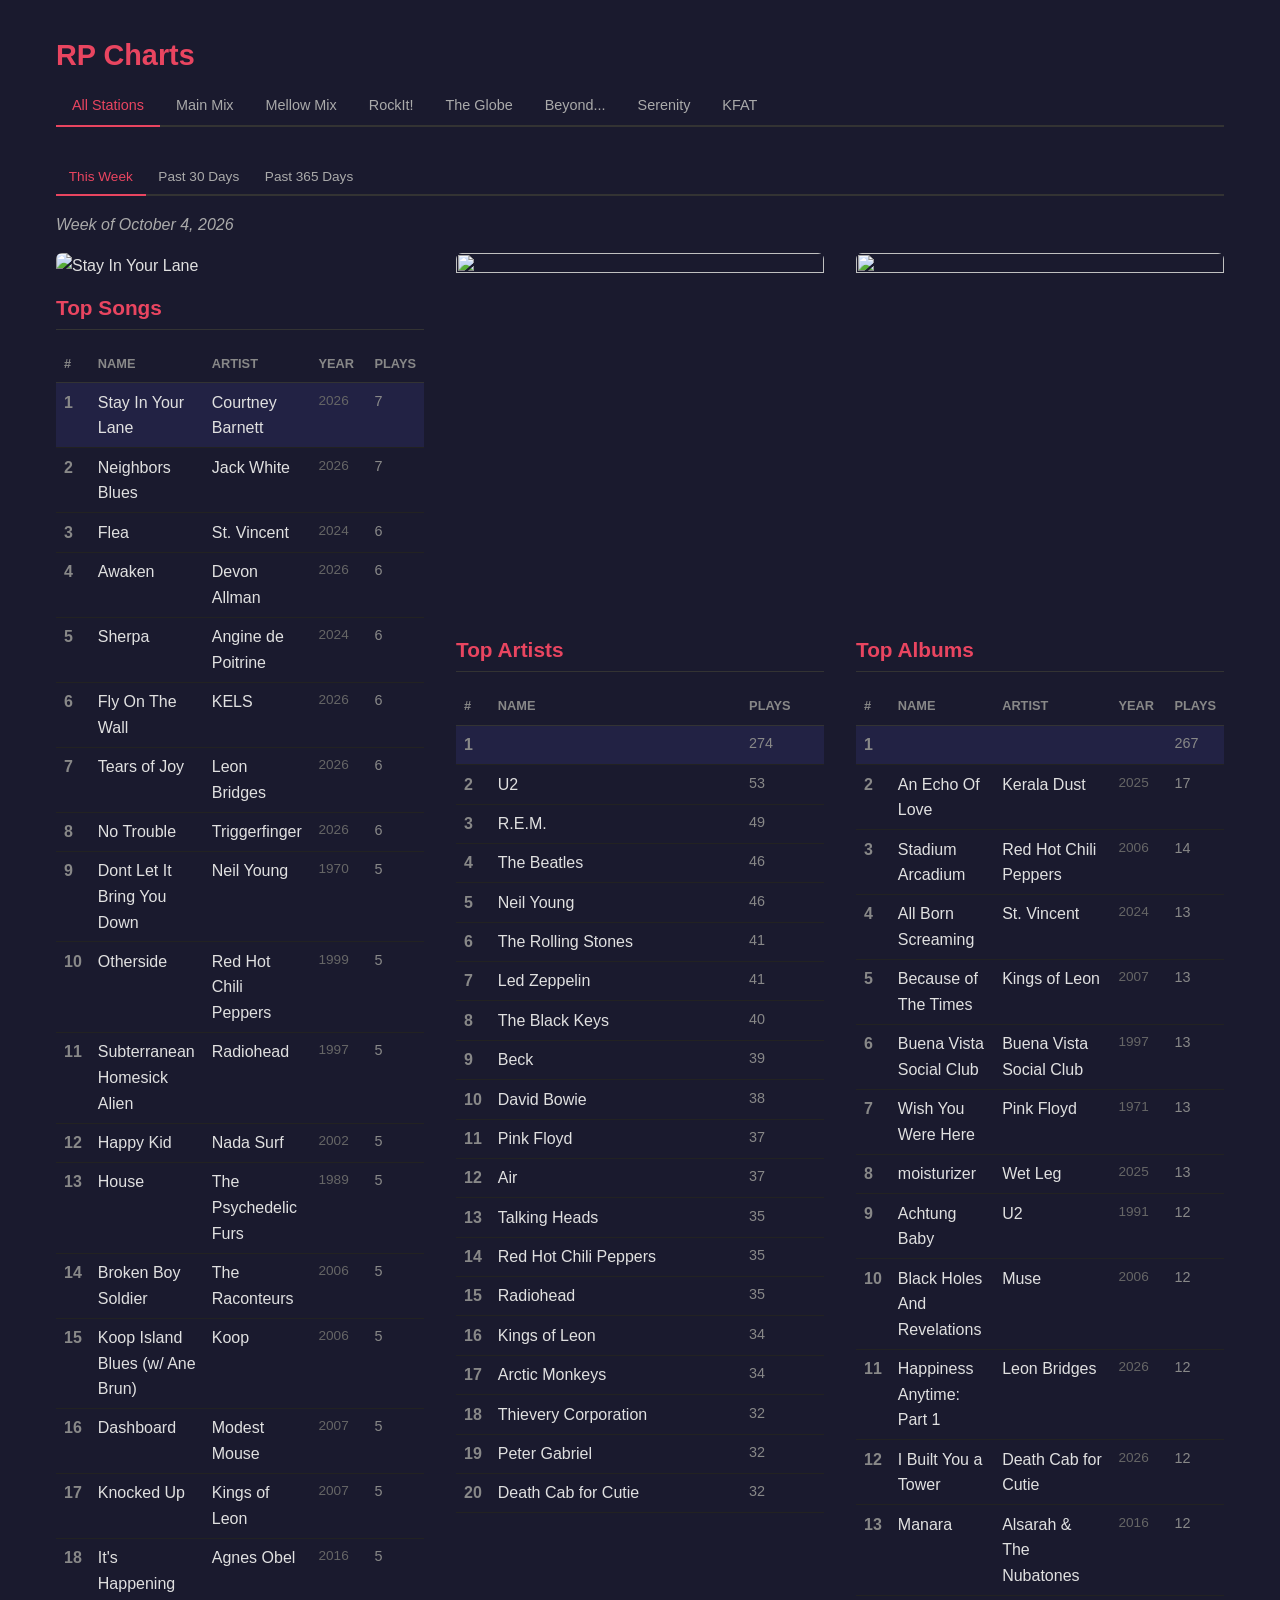
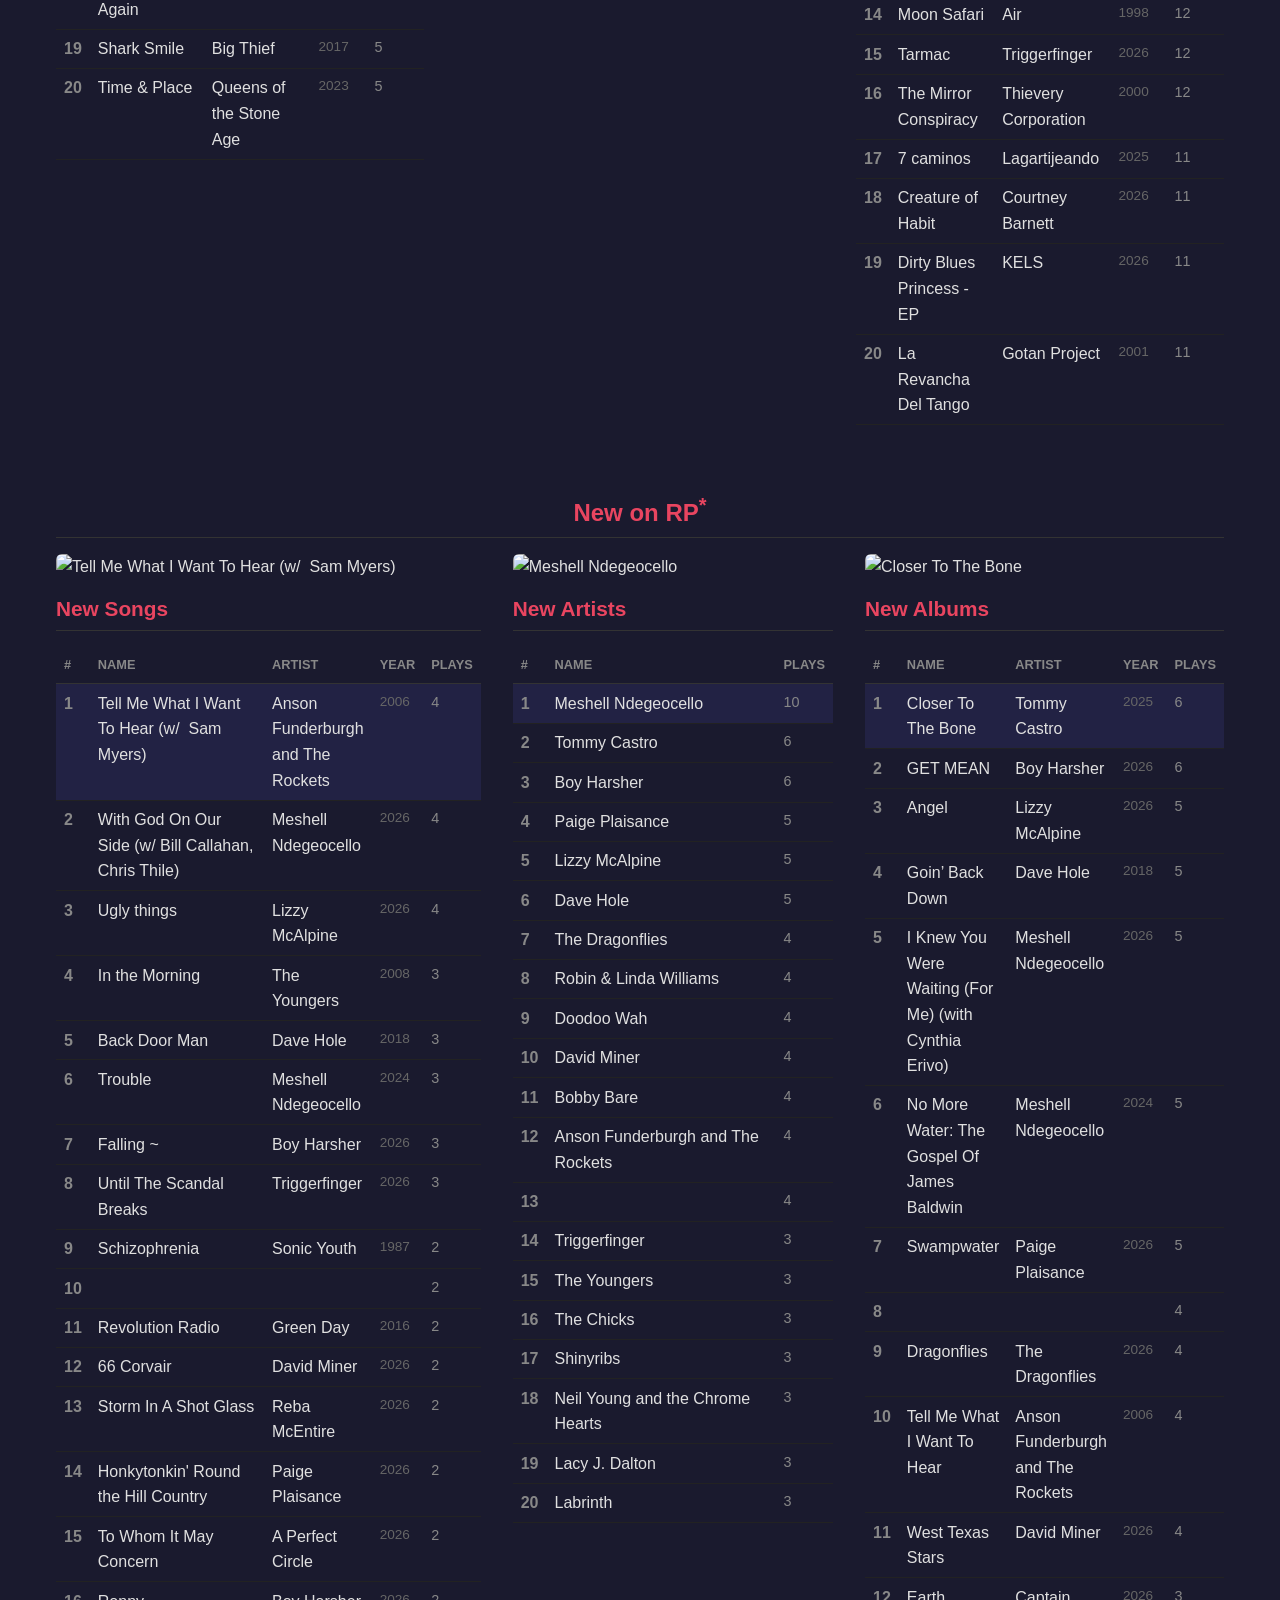
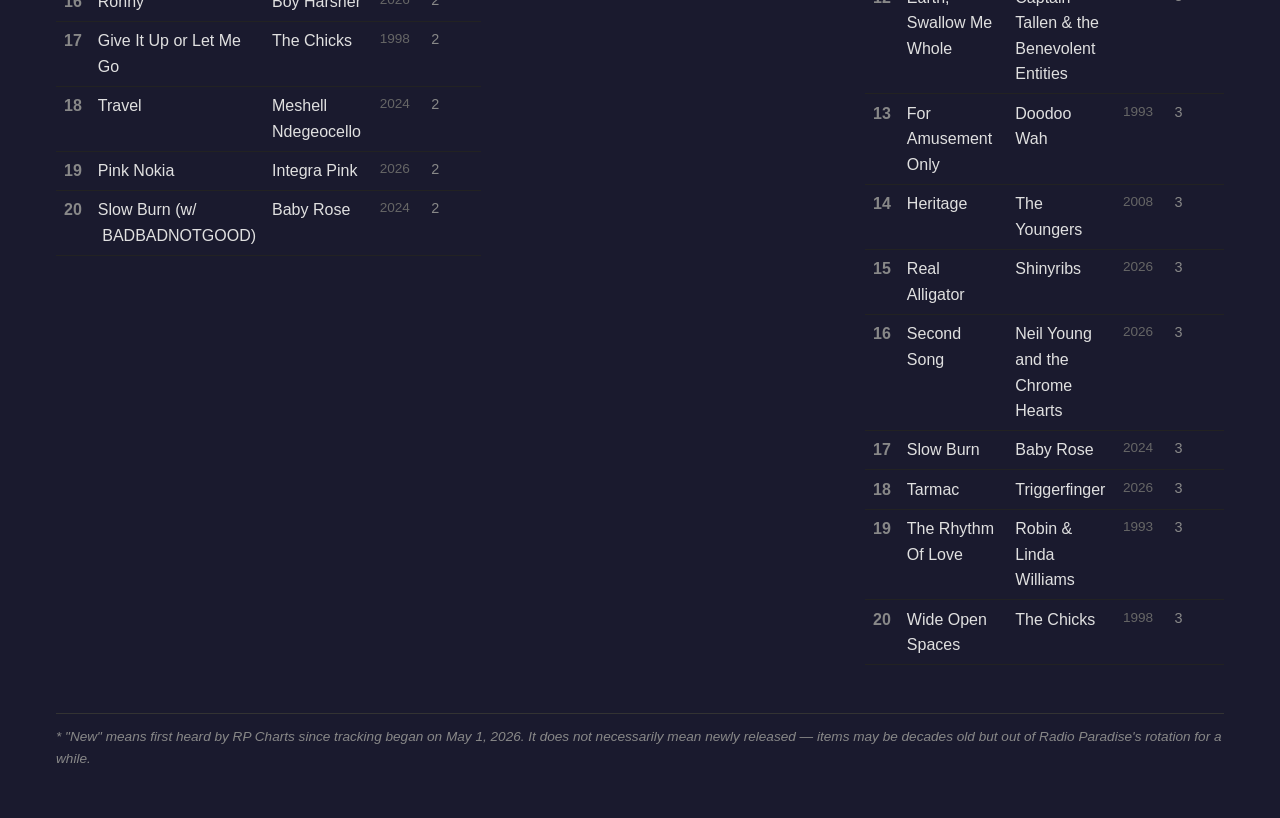
==== commit cea8a5a8: "Update charts" ====
--- a/index.html
+++ b/index.html
@@ -1,4 +1,4 @@
-<!doctype html><html lang=en><head><meta charset=utf-8><meta content="width=device-width,initial-scale=1" name=viewport><title>All Stations — RP Charts</title><link href=https://pdfrg.github.io/rpcharts-site/style.css rel=stylesheet><body><div class=container><h1>RP Charts</h1><nav class=tabs><a class=active href=https://pdfrg.github.io/rpcharts-site>All Stations</a><a href=https://pdfrg.github.io/rpcharts-site/main>Main Mix</a><a href=https://pdfrg.github.io/rpcharts-site/mellow>Mellow Mix</a><a href=https://pdfrg.github.io/rpcharts-site/rockit>RockIt!</a><a href=https://pdfrg.github.io/rpcharts-site/globe>The Globe</a><a href=https://pdfrg.github.io/rpcharts-site/beyond>Beyond...</a><a href=https://pdfrg.github.io/rpcharts-site/serenity>Serenity</a><a href=https://pdfrg.github.io/rpcharts-site/kfat>KFAT</a></nav><nav class="tabs time-tabs"><a class=active data-range=weekly href=#>This Week</a><a data-range=monthly href=#>Past 30 Days</a><a data-range=yearly href=#>Past 365 Days</a></nav><div class=time-range id=weekly><p class=period>Week of September 27, 2026<div class=charts-grid><div class=chart-col><img alt=Maybelline class=chart-header-cover src=https://img.radioparadise.com/covers/l/26915.jpg><h2>Top Songs</h2><table><thead><tr><th>#<th>Name<th>Artist<th>Year<th>Plays<tbody><tr class=rank-1><td>1<td><a href=https://radioparadise.com/music/song/60612>Maybelline</a><td>Gretel<td class=year>2025<td class=play-count>7<tr><td>2<td><a href=https://radioparadise.com/music/song/20448>Glitter In Their Eyes</a><td>Patti Smith<td class=year>2000<td class=play-count>6<tr><td>3<td><a href=https://radioparadise.com/music/song/59859>Life After Life</a><td>The The<td class=year>2024<td class=play-count>6<tr><td>4<td><a href=https://radioparadise.com/music/song/60778>Lucky Number</a><td>Kula Shaker<td class=year>2026<td class=play-count>6<tr><td>5<td><a href=https://radioparadise.com/music/song/62296>What We All Want</a><td>The Dandy Warhols<td class=year>2026<td class=play-count>6<tr><td>6<td><a href=https://radioparadise.com/music/song/64223>Punching the Flowers</a><td>Death Cab for Cutie<td class=year>2026<td class=play-count>6<tr><td>7<td><a href=https://radioparadise.com/music/song/64281>Blood Ties</a><td>Rowena Wise<td class=year>2026<td class=play-count>6<tr><td>8<td><a href=https://radioparadise.com/music/song/65266>Mirror Test</a><td>Pigeon<td class=year>2026<td class=play-count>6<tr><td>9<td><a href=https://radioparadise.com/music/song/65439>Sherpa</a><td>Angine de Poitrine<td class=year>2024<td class=play-count>6<tr><td>10<td><a href=https://radioparadise.com/music/song/66361>Burning Out</a><td>The Linda Lindas<td class=year>2026<td class=play-count>6<tr><td>11<td><a href=https://radioparadise.com/music/song/1909>How The West Was Won And Where It Got Us</a><td>R.E.M.<td class=year>1995<td class=play-count>5<tr><td>12<td><a href=https://radioparadise.com/music/song/30037>Sand</a><td>Phish<td class=year>2000<td class=play-count>5<tr><td>13<td><a href=https://radioparadise.com/music/song/31082>Book of Rules</a><td>The Heptones<td class=year>1973<td class=play-count>5<tr><td>14<td><a href=https://radioparadise.com/music/song/33623>When It's Good</a><td>Ben Harper<td class=year>2003<td class=play-count>5<tr><td>15<td><a href=https://radioparadise.com/music/song/33713>There There</a><td>Radiohead<td class=year>2003<td class=play-count>5<tr><td>16<td><a href=https://radioparadise.com/music/song/34284>Carbon Kid (w/ Brian Molko)</a><td>Alpinestars<td class=year>2002<td class=play-count>5<tr><td>17<td><a href=https://radioparadise.com/music/song/35072>Alone In Kyoto</a><td>Air<td class=year>2004<td class=play-count>5<tr><td>18<td><a href=https://radioparadise.com/music/song/36416>The Only One I Know</a><td>The Charlatans<td class=year>1990<td class=play-count>5<tr><td>19<td><a href=https://radioparadise.com/music/song/39549>Kwaidan</a><td>Ramasutra<td class=year>2003<td class=play-count>5<tr><td>20<td><a href=https://radioparadise.com/music/song/43236>Tessellate (Broadbandits Afro Mix)</a><td>alt-J<td class=year>2012<td class=play-count>5</table></div><div class=chart-col><img alt=U2 class=chart-header-cover src=https://img.radioparadise.com/covers/l/27080.jpg><h2>Top Artists</h2><table><thead><tr><th>#<th>Name<th>Plays<tbody><tr class=rank-1><td>1<td>U2<td class=play-count>52<tr><td>2<td>Beck<td class=play-count>48<tr><td>3<td>Neil Young<td class=play-count>44<tr><td>4<td>The Black Keys<td class=play-count>43<tr><td>5<td>The Beatles<td class=play-count>43<tr><td>6<td>Led Zeppelin<td class=play-count>42<tr><td>7<td>R.E.M.<td class=play-count>41<tr><td>8<td>Peter Gabriel<td class=play-count>40<tr><td>9<td>Air<td class=play-count>40<tr><td>10<td>Death Cab for Cutie<td class=play-count>39<tr><td>11<td>David Bowie<td class=play-count>39<tr><td>12<td>Talking Heads<td class=play-count>38<tr><td>13<td>Radiohead<td class=play-count>35<tr><td>14<td>Fleetwood Mac<td class=play-count>35<tr><td>15<td>Arctic Monkeys<td class=play-count>35<tr><td>16<td>The Rolling Stones<td class=play-count>34<tr><td>17<td>Red Hot Chili Peppers<td class=play-count>34<tr><td>18<td>Thievery Corporation<td class=play-count>33<tr><td>19<td>Pink Floyd<td class=play-count>33<tr><td>20<td>Pearl Jam<td class=play-count>33</table></div><div class=chart-col><img alt="I Built You a Tower" class=chart-header-cover src=https://img.radioparadise.com/covers/l/27518.jpg><h2>Top Albums</h2><table><thead><tr><th>#<th>Name<th>Artist<th>Year<th>Plays<tbody><tr class=rank-1><td>1<td><a href=https://radioparadise.com/music/album/27518>I Built You a Tower</a><td>Death Cab for Cutie<td class=year>2026<td class=play-count>17<tr><td>2<td><a href=https://radioparadise.com/music/album/26434>Ensoulment</a><td>The The<td class=year>2024<td class=play-count>16<tr><td>3<td><a href=https://radioparadise.com/music/album/7826>The Cosmic Game</a><td>Thievery Corporation<td class=year>2005<td class=play-count>15<tr><td>4<td><a href=https://radioparadise.com/music/album/10440>Car Wheels on a Gravel Road</a><td>Lucinda Williams<td class=year>1998<td class=play-count>14<tr><td>5<td><a href=https://radioparadise.com/music/album/23208>An Echo Of Love</a><td>Kerala Dust<td class=year>2025<td class=play-count>13<tr><td>6<td><a href=https://radioparadise.com/music/album/13158>Black Holes And Revelations</a><td>Muse<td class=year>2006<td class=play-count>13<tr><td>7<td><a href=https://radioparadise.com/music/album/26971>Peaches!</a><td>The Black Keys<td class=year>2026<td class=play-count>13<tr><td>8<td><a href=https://radioparadise.com/music/album/22784>moisturizer</a><td>Wet Leg<td class=year>2025<td class=play-count>13<tr><td>9<td><a href=https://radioparadise.com/music/album/26496>A Pound of Feathers</a><td>The Black Crowes<td class=year>2026<td class=play-count>12<tr><td>10<td><a href=https://radioparadise.com/music/album/28468>An Eraser And A Maze</a><td>Modest Mouse<td class=year>2026<td class=play-count>12<tr><td>11<td><a href=https://radioparadise.com/music/album/18809>Higher</a><td>Chris Stapleton<td class=year>2023<td class=play-count>12<tr><td>12<td><a href=https://radioparadise.com/music/album/26379>Ikebe Shakedown</a><td>Ikebe Shakedown<td class=year>2011<td class=play-count>12<tr><td>13<td><a href=https://radioparadise.com/music/album/7668>Let's Go to Bed EP</a><td>The Cure<td class=year>1990<td class=play-count>12<tr><td>14<td><a href=https://radioparadise.com/music/album/9653>Reckoning</a><td>Grateful Dead<td class=year>1970<td class=play-count>12<tr><td>15<td><a href=https://radioparadise.com/music/album/24226>Serene Demon</a><td>Art d'Ecco<td class=year>2025<td class=play-count>12<tr><td>16<td><a href=https://radioparadise.com/music/album/8846>Stadium Arcadium</a><td>Red Hot Chili Peppers<td class=year>2006<td class=play-count>12<tr><td>17<td><a href=https://radioparadise.com/music/album/11831>Aventine</a><td>Agnes Obel<td class=year>2013<td class=play-count>11<tr><td>18<td><a href=https://radioparadise.com/music/album/10788>Baby 81</a><td>Black Rebel Motorcycle Club<td class=year>2007<td class=play-count>11<tr><td>19<td><a href=https://radioparadise.com/music/album/27824>Be Sweet To Me</a><td>Violet Grohl<td class=year>2026<td class=play-count>11<tr><td>20<td><a href=https://radioparadise.com/music/album/26906>Creature of Habit</a><td>Courtney Barnett<td class=year>2026<td class=play-count>11</table></div></div><h2 class=section-heading>New on RP<sup>*</sup></h2><div class=charts-grid><div class=chart-col><img alt=Roses class=chart-header-cover src=https://img.radioparadise.com/covers/l/33073.jpg><h2>New Songs</h2><table><thead><tr><th>#<th>Name<th>Artist<th>Year<th>Plays<tbody><tr class=rank-1><td>1<td><a href=https://radioparadise.com/music/song/70238>Roses</a><td>CHVRCHES<td class=year>2026<td class=play-count>4<tr><td>2<td><a href=https://radioparadise.com/music/song/70239>Fireflies (w/  Pharrell Williams)</a><td>John Legend<td class=year>2026<td class=play-count>4<tr><td>3<td><a href=https://radioparadise.com/music/song/70159>El Corazón</a><td>Ezra Collective<td class=year>2026<td class=play-count>3<tr><td>4<td><a href=https://radioparadise.com/music/song/70222>I Am This Thing</a><td>Robyn Hitchcock<td class=year>2026<td class=play-count>3<tr><td>5<td><a href=https://radioparadise.com/music/song/70237>Silencio</a><td>U2<td class=year>2026<td class=play-count>3<tr><td>6<td><a href=https://radioparadise.com/music/song/70224>Hihi Haha</a><td>Leenalchi<td class=year>2026<td class=play-count>2<tr><td>7<td><a href=https://radioparadise.com/music/song/70229>That's All I Ask - HAAi Remix / Edit</a><td>Nina Simone<td class=year>2026<td class=play-count>2<tr><td>8<td><a href=https://radioparadise.com/music/song/70243>serena joy</a><td>Olivia Rodrigo<td class=year>2026<td class=play-count>2<tr><td>9<td><a href=https://radioparadise.com/music/song/70254>Cowboy From LA</a><td>Aaron Watson<td class=year>2026<td class=play-count>2<tr><td>10<td><a href=https://radioparadise.com/music/song/70268>Shotgun Willie</a><td>Ty Myers<td class=year>2026<td class=play-count>2<tr><td>11<td><a href=https://radioparadise.com/music/song/70271>Casting Me Away From You (w/  neil young, the chrome hearts)</a><td>Neil Young<td class=year>2026<td class=play-count>2<tr><td>12<td><a href=https://radioparadise.com/music/song/70400>hello hello</a><td>UCHE YARA<td class=year>2026<td class=play-count>2<tr><td>13<td><a href=https://radioparadise.com/music/song/70471>Don’t You Want Me (with Cat Power)</a><td>Meshell Ndegeocello<td class=year>2026<td class=play-count>2<tr><td>14<td><a href=https://radioparadise.com/music/song/658>Boat Drinks</a><td>Jimmy Buffett<td class=year>1979<td class=play-count>1<tr><td>15<td><a href=https://radioparadise.com/music/song/925>Girl From The North Country (With Johnny Cash)</a><td>Bob Dylan<td class=year>1969<td class=play-count>1<tr><td>16<td><a href=https://radioparadise.com/music/song/1094>Jack-A-Roe</a><td>Grateful Dead<td class=year>1981<td class=play-count>1<tr><td>17<td><a href=https://radioparadise.com/music/song/1969>Rainy Day Man</a><td>Bonnie Raitt<td class=year>1974<td class=play-count>1<tr><td>18<td><a href=https://radioparadise.com/music/song/2325>Don't Let 'em</a><td>The Subdudes<td class=year>1996<td class=play-count>1<tr><td>19<td><a href=https://radioparadise.com/music/song/2525>South Of I-10</a><td>Sonny Landreth<td class=year>1995<td class=play-count>1<tr><td>20<td><a href=https://radioparadise.com/music/song/2931>Sweet Baby James</a><td>James Taylor<td class=year>1970<td class=play-count>1</table></div><div class=chart-col><img alt="Aaron Watson" class=chart-header-cover src=https://img.radioparadise.com/covers/l/33081.jpg><h2>New Artists</h2><table><thead><tr><th>#<th>Name<th>Plays<tbody><tr class=rank-1><td>1<td>Aaron Watson<td class=play-count>6<tr><td>2<td>Ian Noe<td class=play-count>5<tr><td>3<td>John Legend<td class=play-count>4<tr><td>4<td>Dallas Burrow<td class=play-count>4<tr><td>5<td>CHVRCHES<td class=play-count>4<tr><td>6<td>U2<td class=play-count>3<tr><td>7<td>Ty Myers<td class=play-count>3<tr><td>8<td>Robyn Hitchcock<td class=play-count>3<tr><td>9<td>Flatland Cavalry<td class=play-count>3<tr><td>10<td>Ezra Collective<td class=play-count>3<tr><td>11<td>Billy Strings<td class=play-count>3<tr><td>12<td>Aaron Einhouse<td class=play-count>3<tr><td>13<td>UCHE YARA<td class=play-count>2<tr><td>14<td>Triggerfinger<td class=play-count>2<tr><td>15<td>Sue Foley<td class=play-count>2<tr><td>16<td>Robert Gordon<td class=play-count>2<tr><td>17<td>Olivia Rodrigo<td class=play-count>2<tr><td>18<td>Nina Simone<td class=play-count>2<tr><td>19<td>Neil Young<td class=play-count>2<tr><td>20<td>Meshell Ndegeocello<td class=play-count>2</table></div><div class=chart-col><img alt="The S.O.Bees Vol. One" class=chart-header-cover src=https://img.radioparadise.com/covers/l/33081.jpg><h2>New Albums</h2><table><thead><tr><th>#<th>Name<th>Artist<th>Year<th>Plays<tbody><tr class=rank-1><td>1<td><a href=https://radioparadise.com/music/album/33081>The S.O.Bees Vol. One</a><td>Aaron Watson<td class=year>2026<td class=play-count>6<tr><td>2<td><a href=https://radioparadise.com/music/album/33079>Canyon Falls Trailer Band</a><td>Ian Noe<td class=year>2026<td class=play-count>5<tr><td>3<td><a href=https://radioparadise.com/music/album/33074>Fireflies</a><td>John Legend<td class=year>2026<td class=play-count>4<tr><td>4<td><a href=https://radioparadise.com/music/album/32927>Modern Day Vagabond</a><td>Dallas Burrow<td class=year>2026<td class=play-count>4<tr><td>5<td><a href=https://radioparadise.com/music/album/33073>Roses</a><td>CHVRCHES<td class=year>2026<td class=play-count>4<tr><td>6<td><a href=https://radioparadise.com/music/album/33143>Blue Collar Troubadour</a><td>Aaron Einhouse<td class=year>2014<td class=play-count>3<tr><td>7<td><a href=https://radioparadise.com/music/album/33072>Silencio</a><td>U2<td class=year>2026<td class=play-count>3<tr><td>8<td><a href=https://radioparadise.com/music/album/29617>So Much For Goodbyes</a><td>Billy Strings<td class=year>2026<td class=play-count>3<tr><td>9<td><a href=https://radioparadise.com/music/album/33059>The Confuser</a><td>Robyn Hitchcock<td class=year>2026<td class=play-count>3<tr><td>10<td><a href=https://radioparadise.com/music/album/33085>Two Braids & The Truth - My Tribute to Willie</a><td>Ty Myers<td class=year>2026<td class=play-count>3<tr><td>11<td><a href=https://radioparadise.com/music/album/30662>Well Organised (feat. Lila Iké)</a><td>Ezra Collective<td class=year>2026<td class=play-count>3<tr><td>12<td><a href=https://radioparadise.com/music/album/32952>Across the Divide</a><td>Fireside Collective<td class=year>2022<td class=play-count>2<tr><td>13<td><a href=https://radioparadise.com/music/album/30446>BODYSCANNER</a><td>UCHE YARA<td class=year>2026<td class=play-count>2<tr><td>14<td><a href=https://radioparadise.com/music/album/32929>Cut The Chain</a><td>Jason James<td class=year>2026<td class=play-count>2<tr><td>15<td><a href=https://radioparadise.com/music/album/33023>Distance in Static</a><td>Bonobo<td class=year>2026<td class=play-count>2<tr><td>16<td><a href=https://radioparadise.com/music/album/33061>Here Comes That Crow</a><td>Leenalchi<td class=year>2026<td class=play-count>2<tr><td>17<td><a href=https://radioparadise.com/music/album/33080>Morning When it Comes</a><td>Humbird<td class=year>2026<td class=play-count>2<tr><td>18<td><a href=https://radioparadise.com/music/album/31153>Play Boy</a><td>Jason Scott & The High Heat<td class=year>2026<td class=play-count>2<tr><td>19<td><a href=https://radioparadise.com/music/album/33086>Second Song</a><td>Neil Young<td class=year>2026<td class=play-count>2<tr><td>20<td><a href=https://radioparadise.com/music/album/33022>Tarmac</a><td>Triggerfinger<td class=year>2026<td class=play-count>2</table></div></div></div><div class=time-range id=monthly style=display:none><p class=period>Past 30 Days (since September 4, 2026)<div class=charts-grid><div class=chart-col><img alt=Maybelline class=chart-header-cover src=https://img.radioparadise.com/covers/l/26915.jpg><h2>Top Songs</h2><table><thead><tr><th>#<th>Name<th>Artist<th>Year<th>Plays<tbody><tr class=rank-1><td>1<td><a href=https://radioparadise.com/music/song/60612>Maybelline</a><td>Gretel<td class=year>2025<td class=play-count>26<tr><td>2<td><a href=https://radioparadise.com/music/song/64223>Punching the Flowers</a><td>Death Cab for Cutie<td class=year>2026<td class=play-count>23<tr><td>3<td><a href=https://radioparadise.com/music/song/64281>Blood Ties</a><td>Rowena Wise<td class=year>2026<td class=play-count>23<tr><td>4<td><a href=https://radioparadise.com/music/song/65266>Mirror Test</a><td>Pigeon<td class=year>2026<td class=play-count>23<tr><td>5<td><a href=https://radioparadise.com/music/song/65207>Ghettobird</a><td>Integra Pink<td class=year>2026<td class=play-count>22<tr><td>6<td><a href=https://radioparadise.com/music/song/65265>Nosedive</a><td>Man/Woman/Chainsaw<td class=year>2026<td class=play-count>22<tr><td>7<td><a href=https://radioparadise.com/music/song/59848>Cognitive Dissident</a><td>The The<td class=year>2024<td class=play-count>21<tr><td>8<td><a href=https://radioparadise.com/music/song/60881>Song Of The Future</a><td>U2<td class=year>2026<td class=play-count>21<tr><td>9<td><a href=https://radioparadise.com/music/song/62296>What We All Want</a><td>The Dandy Warhols<td class=year>2026<td class=play-count>21<tr><td>10<td><a href=https://radioparadise.com/music/song/65907>Neighbors Blues</a><td>Jack White<td class=year>2026<td class=play-count>21<tr><td>11<td><a href=https://radioparadise.com/music/song/66128>Beaches In Tennessee</a><td>Cage the Elephant<td class=year>2026<td class=play-count>21<tr><td>12<td><a href=https://radioparadise.com/music/song/56090>Stay In Your Lane</a><td>Courtney Barnett<td class=year>2026<td class=play-count>20<tr><td>13<td><a href=https://radioparadise.com/music/song/59859>Life After Life</a><td>The The<td class=year>2024<td class=play-count>20<tr><td>14<td><a href=https://radioparadise.com/music/song/60778>Lucky Number</a><td>Kula Shaker<td class=year>2026<td class=play-count>20<tr><td>15<td><a href=https://radioparadise.com/music/song/60779>No Time For Idiots</a><td>Gogol Bordello<td class=year>2026<td class=play-count>20<tr><td>16<td><a href=https://radioparadise.com/music/song/65439>Sherpa</a><td>Angine de Poitrine<td class=year>2024<td class=play-count>20<tr><td>17<td><a href=https://radioparadise.com/music/song/53146>Bell</a><td>Kerala Dust<td class=year>2025<td class=play-count>19<tr><td>18<td><a href=https://radioparadise.com/music/song/60570>Awaken</a><td>Devon Allman<td class=year>2026<td class=play-count>19<tr><td>19<td><a href=https://radioparadise.com/music/song/66361>Burning Out</a><td>The Linda Lindas<td class=year>2026<td class=play-count>19<tr><td>20<td><a href=https://radioparadise.com/music/song/31425>Pacifica</a><td>Appliance<td class=year>1999<td class=play-count>18</table></div><div class=chart-col><img alt=U2 class=chart-header-cover src=https://img.radioparadise.com/covers/l/27080.jpg><h2>Top Artists</h2><table><thead><tr><th>#<th>Name<th>Plays<tbody><tr class=rank-1><td>1<td>U2<td class=play-count>224<tr><td>2<td>Beck<td class=play-count>195<tr><td>3<td>Neil Young<td class=play-count>194<tr><td>4<td>The Black Keys<td class=play-count>182<tr><td>5<td>The Beatles<td class=play-count>181<tr><td>6<td>R.E.M.<td class=play-count>181<tr><td>7<td>Led Zeppelin<td class=play-count>179<tr><td>8<td>Peter Gabriel<td class=play-count>169<tr><td>9<td>Air<td class=play-count>162<tr><td>10<td>David Bowie<td class=play-count>160<tr><td>11<td>Talking Heads<td class=play-count>151<tr><td>12<td>The Rolling Stones<td class=play-count>146<tr><td>13<td>Arctic Monkeys<td class=play-count>145<tr><td>14<td>Radiohead<td class=play-count>143<tr><td>15<td>Death Cab for Cutie<td class=play-count>143<tr><td>16<td>Red Hot Chili Peppers<td class=play-count>141<tr><td>17<td>Pink Floyd<td class=play-count>141<tr><td>18<td>Thievery Corporation<td class=play-count>138<tr><td>19<td>Pearl Jam<td class=play-count>132<tr><td>20<td>Fleetwood Mac<td class=play-count>132</table></div><div class=chart-col><img alt=Ensoulment class=chart-header-cover src=https://img.radioparadise.com/covers/l/26434.jpg><h2>Top Albums</h2><table><thead><tr><th>#<th>Name<th>Artist<th>Year<th>Plays<tbody><tr class=rank-1><td>1<td><a href=https://radioparadise.com/music/album/26434>Ensoulment</a><td>The The<td class=year>2024<td class=play-count>69<tr><td>2<td><a href=https://radioparadise.com/music/album/23208>An Echo Of Love</a><td>Kerala Dust<td class=year>2025<td class=play-count>62<tr><td>3<td><a href=https://radioparadise.com/music/album/27518>I Built You a Tower</a><td>Death Cab for Cutie<td class=year>2026<td class=play-count>58<tr><td>4<td><a href=https://radioparadise.com/music/album/7826>The Cosmic Game</a><td>Thievery Corporation<td class=year>2005<td class=play-count>56<tr><td>5<td><a href=https://radioparadise.com/music/album/22784>moisturizer</a><td>Wet Leg<td class=year>2025<td class=play-count>53<tr><td>6<td><a href=https://radioparadise.com/music/album/13158>Black Holes And Revelations</a><td>Muse<td class=year>2006<td class=play-count>51<tr><td>7<td><a href=https://radioparadise.com/music/album/28468>An Eraser And A Maze</a><td>Modest Mouse<td class=year>2026<td class=play-count>50<tr><td>8<td><a href=https://radioparadise.com/music/album/10842>Buena Vista Social Club</a><td>Buena Vista Social Club<td class=year>1997<td class=play-count>49<tr><td>9<td><a href=https://radioparadise.com/music/album/9653>Reckoning</a><td>Grateful Dead<td class=year>1970<td class=play-count>48<tr><td>10<td><a href=https://radioparadise.com/music/album/8846>Stadium Arcadium</a><td>Red Hot Chili Peppers<td class=year>2006<td class=play-count>48<tr><td>11<td><a href=https://radioparadise.com/music/album/18939>All Born Screaming</a><td>St. Vincent<td class=year>2024<td class=play-count>46<tr><td>12<td><a href=https://radioparadise.com/music/album/10440>Car Wheels on a Gravel Road</a><td>Lucinda Williams<td class=year>1998<td class=play-count>46<tr><td>13<td><a href=https://radioparadise.com/music/album/26906>Creature of Habit</a><td>Courtney Barnett<td class=year>2026<td class=play-count>46<tr><td>14<td><a href=https://radioparadise.com/music/album/7668>Let's Go to Bed EP</a><td>The Cure<td class=year>1990<td class=play-count>45<tr><td>15<td><a href=https://radioparadise.com/music/album/26971>Peaches!</a><td>The Black Keys<td class=year>2026<td class=play-count>45<tr><td>16<td><a href=https://radioparadise.com/music/album/27824>Be Sweet To Me</a><td>Violet Grohl<td class=year>2026<td class=play-count>44<tr><td>17<td><a href=https://radioparadise.com/music/album/10827>Because of The Times</a><td>Kings of Leon<td class=year>2007<td class=play-count>44<tr><td>18<td><a href=https://radioparadise.com/music/album/11506>La Revancha Del Tango</a><td>Gotan Project<td class=year>2001<td class=play-count>44<tr><td>19<td><a href=https://radioparadise.com/music/album/11852>The Beatles</a><td>The Beatles<td class=year>1968<td class=play-count>44<tr><td>20<td><a href=https://radioparadise.com/music/album/6897>Achtung Baby</a><td>U2<td class=year>1991<td class=play-count>43</table></div></div><h2 class=section-heading>New on RP<sup>*</sup></h2><div class=charts-grid><div class=chart-col><img alt="Yee Holla" class=chart-header-cover src=https://img.radioparadise.com/covers/l/32888.jpg><h2>New Songs</h2><table><thead><tr><th>#<th>Name<th>Artist<th>Year<th>Plays<tbody><tr class=rank-1><td>1<td><a href=https://radioparadise.com/music/song/69886>Yee Holla</a><td>Scott Nice<td class=year>2024<td class=play-count>6<tr><td>2<td><a href=https://radioparadise.com/music/song/70148>Hang Me Up To Dry</a><td>Phantogram<td class=year>2026<td class=play-count>6<tr><td>3<td><a href=https://radioparadise.com/music/song/70201>Marianne</a><td>Fontaines D.C.<td class=year>2026<td class=play-count>6<tr><td>4<td><a href=https://radioparadise.com/music/song/69881>Kool Thing</a><td>Uh Huh Her<td class=year>2026<td class=play-count>5<tr><td>5<td><a href=https://radioparadise.com/music/song/69934>American Midnight</a><td>The Jayhawks<td class=year>2026<td class=play-count>5<tr><td>6<td><a href=https://radioparadise.com/music/song/61011>My Spirits Willing</a><td>Mike Cross<td class=year>1990<td class=play-count>4<tr><td>7<td><a href=https://radioparadise.com/music/song/69894>Gods Playing Poker</a><td>Ray Wylie Hubbard<td class=year>2026<td class=play-count>4<tr><td>8<td><a href=https://radioparadise.com/music/song/69931>Rowing The Boat</a><td>The Jayhawks<td class=year>2026<td class=play-count>4<tr><td>9<td><a href=https://radioparadise.com/music/song/69954>The New Low-Down</a><td>Son Volt<td class=year>2026<td class=play-count>4<tr><td>10<td><a href=https://radioparadise.com/music/song/69967>Darkness Rollin’ In</a><td>Mountain Grass Unit<td class=year>2026<td class=play-count>4<tr><td>11<td><a href=https://radioparadise.com/music/song/69971>Music City Mutt</a><td>Jenny Tolman<td class=year>2026<td class=play-count>4<tr><td>12<td><a href=https://radioparadise.com/music/song/69983>Land Of The Neon Sun</a><td>Kam Franklin<td class=year>2026<td class=play-count>4<tr><td>13<td><a href=https://radioparadise.com/music/song/69984>Like I Always Was</a><td>Riley Downing<td class=year>2026<td class=play-count>4<tr><td>14<td><a href=https://radioparadise.com/music/song/69993>Alcohol and Adderall</a><td>Mary Gauthier<td class=year>2026<td class=play-count>4<tr><td>15<td><a href=https://radioparadise.com/music/song/69997>Underdog</a><td>Dallas Burrow<td class=year>2026<td class=play-count>4<tr><td>16<td><a href=https://radioparadise.com/music/song/70000>Honky Tonks In Mind</a><td>Jason James<td class=year>2026<td class=play-count>4<tr><td>17<td><a href=https://radioparadise.com/music/song/70007>Rosalee - Acoustic</a><td>Molly Tuttle<td class=year>2026<td class=play-count>4<tr><td>18<td><a href=https://radioparadise.com/music/song/70019>Falling Short</a><td>Leon Majcen<td class=year>2026<td class=play-count>4<tr><td>19<td><a href=https://radioparadise.com/music/song/70035>Walk the Runway</a><td>Midnight North<td class=year>2023<td class=play-count>4<tr><td>20<td><a href=https://radioparadise.com/music/song/70036>In The Sunrise</a><td>Midnight North<td class=year>2023<td class=play-count>4</table></div><div class=chart-col><img alt="Fireside Collective" class=chart-header-cover src=https://img.radioparadise.com/covers/l/32951.jpg><h2>New Artists</h2><table><thead><tr><th>#<th>Name<th>Plays<tbody><tr class=rank-1><td>1<td>Fireside Collective<td class=play-count>22<tr><td>2<td>Leon Majcen<td class=play-count>17<tr><td>3<td>Mountain Grass Unit<td class=play-count>15<tr><td>4<td>Midnight North<td class=play-count>15<tr><td>5<td>Eli "Paperboy" Reed<td class=play-count>15<tr><td>6<td>Son Volt<td class=play-count>14<tr><td>7<td>Donna the Buffalo<td class=play-count>13<tr><td>8<td>Chloe Marks & The Mayhem<td class=play-count>13<tr><td>9<td>Benjamin Tod<td class=play-count>13<tr><td>10<td>The Jayhawks<td class=play-count>12<tr><td>11<td>Pokey LaFarge<td class=play-count>12<tr><td>12<td>Scott Nice<td class=play-count>11<tr><td>13<td>Dallas Burrow<td class=play-count>11<tr><td>14<td>The Afghan Whigs<td class=play-count>8<tr><td>15<td>Molly Tuttle<td class=play-count>8<tr><td>16<td>Deke Dickerson & The Ecco-Fonics<td class=play-count>8<tr><td>17<td>AJ Lee & Blue Summit<td class=play-count>8<tr><td>18<td>Jenny Tolman<td class=play-count>7<tr><td>19<td>Fontaines D.C.<td class=play-count>7<tr><td>20<td>Buddy Miller<td class=play-count>7</table></div><div class=chart-col><img alt="Appalachian Smoke" class=chart-header-cover src=https://img.radioparadise.com/covers/l/29263.jpg><h2>New Albums</h2><table><thead><tr><th>#<th>Name<th>Artist<th>Year<th>Plays<tbody><tr class=rank-1><td>1<td><a href=https://radioparadise.com/music/album/29263>Appalachian Smoke</a><td>Mountain Grass Unit<td class=year>2026<td class=play-count>15<tr><td>2<td><a href=https://radioparadise.com/music/album/32953>Diamonds in the Zodiac</a><td>Midnight North<td class=year>2023<td class=play-count>15<tr><td>3<td><a href=https://radioparadise.com/music/album/32965>Getting There</a><td>Eli "Paperboy" Reed<td class=year>2026<td class=play-count>14<tr><td>4<td><a href=https://radioparadise.com/music/album/32969>Bright Lights Late Nights</a><td>Chloe Marks & The Mayhem<td class=year>2026<td class=play-count>13<tr><td>5<td><a href=https://radioparadise.com/music/album/32955>Country Is Dead</a><td>Benjamin Tod<td class=year>2026<td class=play-count>13<tr><td>6<td><a href=https://radioparadise.com/music/album/32964>Rent Money</a><td>Pokey LaFarge<td class=year>2026<td class=play-count>12<tr><td>7<td><a href=https://radioparadise.com/music/album/30089>Sanctuary Park</a><td>The Jayhawks<td class=year>2026<td class=play-count>12<tr><td>8<td><a href=https://radioparadise.com/music/album/32951>The Seven</a><td>Fireside Collective<td class=year>2025<td class=play-count>12<tr><td>9<td><a href=https://radioparadise.com/music/album/32952>Across the Divide</a><td>Fireside Collective<td class=year>2022<td class=play-count>10<tr><td>10<td><a href=https://radioparadise.com/music/album/29623>Cover To Cover</a><td>AJ Lee & Blue Summit<td class=year>2026<td class=play-count>8<tr><td>11<td><a href=https://radioparadise.com/music/album/32966>Buddy Miller</a><td>Buddy Miller<td class=year>2026<td class=play-count>7<tr><td>12<td><a href=https://radioparadise.com/music/album/32927>Modern Day Vagabond</a><td>Dallas Burrow<td class=year>2026<td class=play-count>7<tr><td>13<td><a href=https://radioparadise.com/music/album/32917>Music City Mutt</a><td>Jenny Tolman<td class=year>2026<td class=play-count>7<tr><td>14<td><a href=https://radioparadise.com/music/album/32958>Tonight, Tomorrow And Yesterday</a><td>Donna the Buffalo<td class=year>2013<td class=play-count>7<tr><td>15<td><a href=https://radioparadise.com/music/album/31157>Country Desire</a><td>Alicia Blue<td class=year>2026<td class=play-count>6<tr><td>16<td><a href=https://radioparadise.com/music/album/33042>Dopamine Chamber</a><td>Fontaines D.C.<td class=year>2026<td class=play-count>6<tr><td>17<td><a href=https://radioparadise.com/music/album/32999>Hang Me Up To Dry (Phantogram Version)</a><td>Phantogram<td class=year>2026<td class=play-count>6<tr><td>18<td><a href=https://radioparadise.com/music/album/32957>Positive Friction</a><td>Donna the Buffalo<td class=year>2000<td class=play-count>6<tr><td>19<td><a href=https://radioparadise.com/music/album/29617>So Much For Goodbyes</a><td>Billy Strings<td class=year>2026<td class=play-count>6<tr><td>20<td><a href=https://radioparadise.com/music/album/32888>Suns Out, Drums Out</a><td>Scott Nice<td class=year>2024<td class=play-count>6</table></div></div></div><div class=time-range id=yearly style=display:none><p class=period>Past 365 Days (since October 4, 2025)<div class=charts-grid><div class=chart-col><img alt=Awaken class=chart-header-cover src=https://img.radioparadise.com/covers/l/26893.jpg><h2>Top Songs</h2><table><thead><tr><th>#<th>Name<th>Artist<th>Year<th>Plays<tbody><tr class=rank-1><td>1<td><a href=https://radioparadise.com/music/song/60570>Awaken</a><td>Devon Allman<td class=year>2026<td class=play-count>102<tr><td>2<td><a href=https://radioparadise.com/music/song/60779>No Time For Idiots</a><td>Gogol Bordello<td class=year>2026<td class=play-count>95<tr><td>3<td><a href=https://radioparadise.com/music/song/60612>Maybelline</a><td>Gretel<td class=year>2025<td class=play-count>93<tr><td>4<td><a href=https://radioparadise.com/music/song/31425>Pacifica</a><td>Appliance<td class=year>1999<td class=play-count>90<tr><td>5<td><a href=https://radioparadise.com/music/song/41118>Don't Take Me Alive</a><td>Steely Dan<td class=year>1976<td class=play-count>90<tr><td>6<td><a href=https://radioparadise.com/music/song/46389>Lady</a><td>Ezra Collective<td class=year>2023<td class=play-count>90<tr><td>7<td><a href=https://radioparadise.com/music/song/58130>The End</a><td>Mammoth<td class=year>2025<td class=play-count>89<tr><td>8<td><a href=https://radioparadise.com/music/song/59848>Cognitive Dissident</a><td>The The<td class=year>2024<td class=play-count>89<tr><td>9<td><a href=https://radioparadise.com/music/song/56090>Stay In Your Lane</a><td>Courtney Barnett<td class=year>2026<td class=play-count>87<tr><td>10<td><a href=https://radioparadise.com/music/song/39369>Dashboard</a><td>Modest Mouse<td class=year>2007<td class=play-count>85<tr><td>11<td><a href=https://radioparadise.com/music/song/60778>Lucky Number</a><td>Kula Shaker<td class=year>2026<td class=play-count>85<tr><td>12<td><a href=https://radioparadise.com/music/song/42853>The Rifle's Spiral</a><td>The Shins<td class=year>2012<td class=play-count>83<tr><td>13<td><a href=https://radioparadise.com/music/song/56235>I'm Done Runnin'</a><td>Samantha Fish<td class=year>2025<td class=play-count>83<tr><td>14<td><a href=https://radioparadise.com/music/song/64223>Punching the Flowers</a><td>Death Cab for Cutie<td class=year>2026<td class=play-count>83<tr><td>15<td><a href=https://radioparadise.com/music/song/35072>Alone In Kyoto</a><td>Air<td class=year>2004<td class=play-count>82<tr><td>16<td><a href=https://radioparadise.com/music/song/60881>Song Of The Future</a><td>U2<td class=year>2026<td class=play-count>82<tr><td>17<td><a href=https://radioparadise.com/music/song/54961>White Horses</a><td>Wolf Alice<td class=year>2025<td class=play-count>81<tr><td>18<td><a href=https://radioparadise.com/music/song/60599>Opening Night</a><td>Arctic Monkeys<td class=year>2026<td class=play-count>81<tr><td>19<td><a href=https://radioparadise.com/music/song/31082>Book of Rules</a><td>The Heptones<td class=year>1973<td class=play-count>80<tr><td>20<td><a href=https://radioparadise.com/music/song/43559>The Curse</a><td>Agnes Obel<td class=year>2013<td class=play-count>80</table></div><div class=chart-col><img alt=U2 class=chart-header-cover src=https://img.radioparadise.com/covers/l/27080.jpg><h2>Top Artists</h2><table><thead><tr><th>#<th>Name<th>Plays<tbody><tr class=rank-1><td>1<td>U2<td class=play-count>1058<tr><td>2<td>Neil Young<td class=play-count>908<tr><td>3<td>Led Zeppelin<td class=play-count>871<tr><td>4<td>R.E.M.<td class=play-count>863<tr><td>5<td>Beck<td class=play-count>862<tr><td>6<td>The Beatles<td class=play-count>850<tr><td>7<td>The Black Keys<td class=play-count>798<tr><td>8<td>Air<td class=play-count>781<tr><td>9<td>The Rolling Stones<td class=play-count>756<tr><td>10<td>David Bowie<td class=play-count>740<tr><td>11<td>Peter Gabriel<td class=play-count>715<tr><td>12<td>Talking Heads<td class=play-count>711<tr><td>13<td>Arctic Monkeys<td class=play-count>696<tr><td>14<td>Red Hot Chili Peppers<td class=play-count>650<tr><td>15<td>Pink Floyd<td class=play-count>645<tr><td>16<td>Fleetwood Mac<td class=play-count>632<tr><td>17<td>Radiohead<td class=play-count>610<tr><td>18<td>The Cure<td class=play-count>603<tr><td>19<td>Van Morrison<td class=play-count>600<tr><td>20<td>Death Cab for Cutie<td class=play-count>596</table></div><div class=chart-col><img alt=Ensoulment class=chart-header-cover src=https://img.radioparadise.com/covers/l/26434.jpg><h2>Top Albums</h2><table><thead><tr><th>#<th>Name<th>Artist<th>Year<th>Plays<tbody><tr class=rank-1><td>1<td><a href=https://radioparadise.com/music/album/26434>Ensoulment</a><td>The The<td class=year>2024<td class=play-count>294<tr><td>2<td><a href=https://radioparadise.com/music/album/22784>moisturizer</a><td>Wet Leg<td class=year>2025<td class=play-count>271<tr><td>3<td><a href=https://radioparadise.com/music/album/10842>Buena Vista Social Club</a><td>Buena Vista Social Club<td class=year>1997<td class=play-count>253<tr><td>4<td><a href=https://radioparadise.com/music/album/23208>An Echo Of Love</a><td>Kerala Dust<td class=year>2025<td class=play-count>250<tr><td>5<td><a href=https://radioparadise.com/music/album/13158>Black Holes And Revelations</a><td>Muse<td class=year>2006<td class=play-count>240<tr><td>6<td><a href=https://radioparadise.com/music/album/7826>The Cosmic Game</a><td>Thievery Corporation<td class=year>2005<td class=play-count>232<tr><td>7<td><a href=https://radioparadise.com/music/album/6897>Achtung Baby</a><td>U2<td class=year>1991<td class=play-count>224<tr><td>8<td><a href=https://radioparadise.com/music/album/11506>La Revancha Del Tango</a><td>Gotan Project<td class=year>2001<td class=play-count>224<tr><td>9<td><a href=https://radioparadise.com/music/album/11852>The Beatles</a><td>The Beatles<td class=year>1968<td class=play-count>224<tr><td>10<td><a href=https://radioparadise.com/music/album/26379>Ikebe Shakedown</a><td>Ikebe Shakedown<td class=year>2011<td class=play-count>217<tr><td>11<td><a href=https://radioparadise.com/music/album/7582>Lost in the Dream</a><td>The War on Drugs<td class=year>2014<td class=play-count>216<tr><td>12<td><a href=https://radioparadise.com/music/album/26692>Manara</a><td>Alsarah & The Nubatones<td class=year>2016<td class=play-count>216<tr><td>13<td><a href=https://radioparadise.com/music/album/8090>This Year’s Model</a><td>Elvis Costello<td class=year>1978<td class=play-count>216<tr><td>14<td><a href=https://radioparadise.com/music/album/11929>Wildflowers</a><td>Tom Petty<td class=year>1994<td class=play-count>216<tr><td>15<td><a href=https://radioparadise.com/music/album/9653>Reckoning</a><td>Grateful Dead<td class=year>1970<td class=play-count>212<tr><td>16<td><a href=https://radioparadise.com/music/album/18939>All Born Screaming</a><td>St. Vincent<td class=year>2024<td class=play-count>211<tr><td>17<td><a href=https://radioparadise.com/music/album/8846>Stadium Arcadium</a><td>Red Hot Chili Peppers<td class=year>2006<td class=play-count>210<tr><td>18<td><a href=https://radioparadise.com/music/album/12707>Talkie Walkie</a><td>Air<td class=year>2004<td class=play-count>209<tr><td>19<td><a href=https://radioparadise.com/music/album/10827>Because of The Times</a><td>Kings of Leon<td class=year>2007<td class=play-count>205<tr><td>20<td><a href=https://radioparadise.com/music/album/27518>I Built You a Tower</a><td>Death Cab for Cutie<td class=year>2026<td class=play-count>205</table></div></div><h2 class=section-heading>New on RP<sup>*</sup></h2><div class=charts-grid><div class=chart-col><img alt=Awaken class=chart-header-cover src=https://img.radioparadise.com/covers/l/26893.jpg><h2>New Songs</h2><table><thead><tr><th>#<th>Name<th>Artist<th>Year<th>Plays<tbody><tr class=rank-1><td>1<td><a href=https://radioparadise.com/music/song/60570>Awaken</a><td>Devon Allman<td class=year>2026<td class=play-count>102<tr><td>2<td><a href=https://radioparadise.com/music/song/60779>No Time For Idiots</a><td>Gogol Bordello<td class=year>2026<td class=play-count>95<tr><td>3<td><a href=https://radioparadise.com/music/song/60612>Maybelline</a><td>Gretel<td class=year>2025<td class=play-count>93<tr><td>4<td><a href=https://radioparadise.com/music/song/31425>Pacifica</a><td>Appliance<td class=year>1999<td class=play-count>90<tr><td>5<td><a href=https://radioparadise.com/music/song/41118>Don't Take Me Alive</a><td>Steely Dan<td class=year>1976<td class=play-count>90<tr><td>6<td><a href=https://radioparadise.com/music/song/46389>Lady</a><td>Ezra Collective<td class=year>2023<td class=play-count>90<tr><td>7<td><a href=https://radioparadise.com/music/song/58130>The End</a><td>Mammoth<td class=year>2025<td class=play-count>89<tr><td>8<td><a href=https://radioparadise.com/music/song/59848>Cognitive Dissident</a><td>The The<td class=year>2024<td class=play-count>89<tr><td>9<td><a href=https://radioparadise.com/music/song/56090>Stay In Your Lane</a><td>Courtney Barnett<td class=year>2026<td class=play-count>87<tr><td>10<td><a href=https://radioparadise.com/music/song/39369>Dashboard</a><td>Modest Mouse<td class=year>2007<td class=play-count>85<tr><td>11<td><a href=https://radioparadise.com/music/song/60778>Lucky Number</a><td>Kula Shaker<td class=year>2026<td class=play-count>85<tr><td>12<td><a href=https://radioparadise.com/music/song/42853>The Rifle's Spiral</a><td>The Shins<td class=year>2012<td class=play-count>83<tr><td>13<td><a href=https://radioparadise.com/music/song/56235>I'm Done Runnin'</a><td>Samantha Fish<td class=year>2025<td class=play-count>83<tr><td>14<td><a href=https://radioparadise.com/music/song/64223>Punching the Flowers</a><td>Death Cab for Cutie<td class=year>2026<td class=play-count>83<tr><td>15<td><a href=https://radioparadise.com/music/song/35072>Alone In Kyoto</a><td>Air<td class=year>2004<td class=play-count>82<tr><td>16<td><a href=https://radioparadise.com/music/song/60881>Song Of The Future</a><td>U2<td class=year>2026<td class=play-count>82<tr><td>17<td><a href=https://radioparadise.com/music/song/54961>White Horses</a><td>Wolf Alice<td class=year>2025<td class=play-count>81<tr><td>18<td><a href=https://radioparadise.com/music/song/60599>Opening Night</a><td>Arctic Monkeys<td class=year>2026<td class=play-count>81<tr><td>19<td><a href=https://radioparadise.com/music/song/31082>Book of Rules</a><td>The Heptones<td class=year>1973<td class=play-count>80<tr><td>20<td><a href=https://radioparadise.com/music/song/43559>The Curse</a><td>Agnes Obel<td class=year>2013<td class=play-count>80</table></div><div class=chart-col><img alt=U2 class=chart-header-cover src=https://img.radioparadise.com/covers/l/27080.jpg><h2>New Artists</h2><table><thead><tr><th>#<th>Name<th>Plays<tbody><tr class=rank-1><td>1<td>U2<td class=play-count>1058<tr><td>2<td>Neil Young<td class=play-count>908<tr><td>3<td>Led Zeppelin<td class=play-count>871<tr><td>4<td>R.E.M.<td class=play-count>863<tr><td>5<td>Beck<td class=play-count>862<tr><td>6<td>The Beatles<td class=play-count>850<tr><td>7<td>The Black Keys<td class=play-count>798<tr><td>8<td>Air<td class=play-count>781<tr><td>9<td>The Rolling Stones<td class=play-count>756<tr><td>10<td>David Bowie<td class=play-count>740<tr><td>11<td>Peter Gabriel<td class=play-count>715<tr><td>12<td>Talking Heads<td class=play-count>711<tr><td>13<td>Arctic Monkeys<td class=play-count>696<tr><td>14<td>Red Hot Chili Peppers<td class=play-count>650<tr><td>15<td>Pink Floyd<td class=play-count>645<tr><td>16<td>Fleetwood Mac<td class=play-count>632<tr><td>17<td>Radiohead<td class=play-count>610<tr><td>18<td>The Cure<td class=play-count>603<tr><td>19<td>Van Morrison<td class=play-count>600<tr><td>20<td>Death Cab for Cutie<td class=play-count>596</table></div><div class=chart-col><img alt=Ensoulment class=chart-header-cover src=https://img.radioparadise.com/covers/l/26434.jpg><h2>New Albums</h2><table><thead><tr><th>#<th>Name<th>Artist<th>Year<th>Plays<tbody><tr class=rank-1><td>1<td><a href=https://radioparadise.com/music/album/26434>Ensoulment</a><td>The The<td class=year>2024<td class=play-count>294<tr><td>2<td><a href=https://radioparadise.com/music/album/22784>moisturizer</a><td>Wet Leg<td class=year>2025<td class=play-count>271<tr><td>3<td><a href=https://radioparadise.com/music/album/10842>Buena Vista Social Club</a><td>Buena Vista Social Club<td class=year>1997<td class=play-count>253<tr><td>4<td><a href=https://radioparadise.com/music/album/23208>An Echo Of Love</a><td>Kerala Dust<td class=year>2025<td class=play-count>250<tr><td>5<td><a href=https://radioparadise.com/music/album/13158>Black Holes And Revelations</a><td>Muse<td class=year>2006<td class=play-count>240<tr><td>6<td><a href=https://radioparadise.com/music/album/7826>The Cosmic Game</a><td>Thievery Corporation<td class=year>2005<td class=play-count>232<tr><td>7<td><a href=https://radioparadise.com/music/album/6897>Achtung Baby</a><td>U2<td class=year>1991<td class=play-count>224<tr><td>8<td><a href=https://radioparadise.com/music/album/11506>La Revancha Del Tango</a><td>Gotan Project<td class=year>2001<td class=play-count>224<tr><td>9<td><a href=https://radioparadise.com/music/album/11852>The Beatles</a><td>The Beatles<td class=year>1968<td class=play-count>224<tr><td>10<td><a href=https://radioparadise.com/music/album/26379>Ikebe Shakedown</a><td>Ikebe Shakedown<td class=year>2011<td class=play-count>217<tr><td>11<td><a href=https://radioparadise.com/music/album/7582>Lost in the Dream</a><td>The War on Drugs<td class=year>2014<td class=play-count>216<tr><td>12<td><a href=https://radioparadise.com/music/album/26692>Manara</a><td>Alsarah & The Nubatones<td class=year>2016<td class=play-count>216<tr><td>13<td><a href=https://radioparadise.com/music/album/8090>This Year’s Model</a><td>Elvis Costello<td class=year>1978<td class=play-count>216<tr><td>14<td><a href=https://radioparadise.com/music/album/11929>Wildflowers</a><td>Tom Petty<td class=year>1994<td class=play-count>216<tr><td>15<td><a href=https://radioparadise.com/music/album/9653>Reckoning</a><td>Grateful Dead<td class=year>1970<td class=play-count>212<tr><td>16<td><a href=https://radioparadise.com/music/album/18939>All Born Screaming</a><td>St. Vincent<td class=year>2024<td class=play-count>211<tr><td>17<td><a href=https://radioparadise.com/music/album/8846>Stadium Arcadium</a><td>Red Hot Chili Peppers<td class=year>2006<td class=play-count>210<tr><td>18<td><a href=https://radioparadise.com/music/album/12707>Talkie Walkie</a><td>Air<td class=year>2004<td class=play-count>209<tr><td>19<td><a href=https://radioparadise.com/music/album/10827>Because of The Times</a><td>Kings of Leon<td class=year>2007<td class=play-count>205<tr><td>20<td><a href=https://radioparadise.com/music/album/27518>I Built You a Tower</a><td>Death Cab for Cutie<td class=year>2026<td class=play-count>205</table></div></div></div><p class=footnote>* "New" means first heard by RP Charts since tracking began on May 1, 2026. It does not necessarily mean newly released — items may be decades old but out of Radio Paradise's rotation for a while.</div><script>document.querySelectorAll('.time-tabs a').forEach(function(tab) {
+<!doctype html><html lang=en><head><meta charset=utf-8><meta content="width=device-width,initial-scale=1" name=viewport><title>All Stations — RP Charts</title><link href=https://pdfrg.github.io/rpcharts-site/style.css rel=stylesheet><body><div class=container><h1>RP Charts</h1><nav class=tabs><a class=active href=https://pdfrg.github.io/rpcharts-site>All Stations</a><a href=https://pdfrg.github.io/rpcharts-site/main>Main Mix</a><a href=https://pdfrg.github.io/rpcharts-site/mellow>Mellow Mix</a><a href=https://pdfrg.github.io/rpcharts-site/rockit>RockIt!</a><a href=https://pdfrg.github.io/rpcharts-site/globe>The Globe</a><a href=https://pdfrg.github.io/rpcharts-site/beyond>Beyond...</a><a href=https://pdfrg.github.io/rpcharts-site/serenity>Serenity</a><a href=https://pdfrg.github.io/rpcharts-site/kfat>KFAT</a></nav><nav class="tabs time-tabs"><a class=active data-range=weekly href=#>This Week</a><a data-range=monthly href=#>Past 30 Days</a><a data-range=yearly href=#>Past 365 Days</a></nav><div class=time-range id=weekly><p class=period>Week of October 4, 2026<div class=charts-grid><div class=chart-col><img alt="Stay In Your Lane" class=chart-header-cover src=https://img.radioparadise.com/covers/l/26906.jpg><h2>Top Songs</h2><table><thead><tr><th>#<th>Name<th>Artist<th>Year<th>Plays<tbody><tr class=rank-1><td>1<td><a href=https://radioparadise.com/music/song/56090>Stay In Your Lane</a><td>Courtney Barnett<td class=year>2026<td class=play-count>7<tr><td>2<td><a href=https://radioparadise.com/music/song/65907>Neighbors Blues</a><td>Jack White<td class=year>2026<td class=play-count>7<tr><td>3<td><a href=https://radioparadise.com/music/song/45923>Flea</a><td>St. Vincent<td class=year>2024<td class=play-count>6<tr><td>4<td><a href=https://radioparadise.com/music/song/60570>Awaken</a><td>Devon Allman<td class=year>2026<td class=play-count>6<tr><td>5<td><a href=https://radioparadise.com/music/song/65439>Sherpa</a><td>Angine de Poitrine<td class=year>2024<td class=play-count>6<tr><td>6<td><a href=https://radioparadise.com/music/song/65911>Fly On The Wall</a><td>KELS<td class=year>2026<td class=play-count>6<tr><td>7<td><a href=https://radioparadise.com/music/song/66898>Tears of Joy</a><td>Leon Bridges<td class=year>2026<td class=play-count>6<tr><td>8<td><a href=https://radioparadise.com/music/song/70172>No Trouble</a><td>Triggerfinger<td class=year>2026<td class=play-count>6<tr><td>9<td><a href=https://radioparadise.com/music/song/2768>Dont Let It Bring You Down</a><td>Neil Young<td class=year>1970<td class=play-count>5<tr><td>10<td><a href=https://radioparadise.com/music/song/20341>Otherside</a><td>Red Hot Chili Peppers<td class=year>1999<td class=play-count>5<tr><td>11<td><a href=https://radioparadise.com/music/song/31195>Subterranean Homesick Alien</a><td>Radiohead<td class=year>1997<td class=play-count>5<tr><td>12<td><a href=https://radioparadise.com/music/song/33979>Happy Kid</a><td>Nada Surf<td class=year>2002<td class=play-count>5<tr><td>13<td><a href=https://radioparadise.com/music/song/36330>House</a><td>The Psychedelic Furs<td class=year>1989<td class=play-count>5<tr><td>14<td><a href=https://radioparadise.com/music/song/38965>Broken Boy Soldier</a><td>The Raconteurs<td class=year>2006<td class=play-count>5<tr><td>15<td><a href=https://radioparadise.com/music/song/39131>Koop Island Blues (w/ Ane Brun)</a><td>Koop<td class=year>2006<td class=play-count>5<tr><td>16<td><a href=https://radioparadise.com/music/song/39369>Dashboard</a><td>Modest Mouse<td class=year>2007<td class=play-count>5<tr><td>17<td><a href=https://radioparadise.com/music/song/39974>Knocked Up</a><td>Kings of Leon<td class=year>2007<td class=play-count>5<tr><td>18<td><a href=https://radioparadise.com/music/song/44544>It's Happening Again</a><td>Agnes Obel<td class=year>2016<td class=play-count>5<tr><td>19<td><a href=https://radioparadise.com/music/song/45293>Shark Smile</a><td>Big Thief<td class=year>2017<td class=play-count>5<tr><td>20<td><a href=https://radioparadise.com/music/song/45686>Time & Place</a><td>Queens of the Stone Age<td class=year>2023<td class=play-count>5</table></div><div class=chart-col><img alt class=chart-header-cover src=https://img.radioparadise.com/covers/l/.jpg><h2>Top Artists</h2><table><thead><tr><th>#<th>Name<th>Plays<tbody><tr class=rank-1><td>1<td><td class=play-count>274<tr><td>2<td>U2<td class=play-count>53<tr><td>3<td>R.E.M.<td class=play-count>49<tr><td>4<td>The Beatles<td class=play-count>46<tr><td>5<td>Neil Young<td class=play-count>46<tr><td>6<td>The Rolling Stones<td class=play-count>41<tr><td>7<td>Led Zeppelin<td class=play-count>41<tr><td>8<td>The Black Keys<td class=play-count>40<tr><td>9<td>Beck<td class=play-count>39<tr><td>10<td>David Bowie<td class=play-count>38<tr><td>11<td>Pink Floyd<td class=play-count>37<tr><td>12<td>Air<td class=play-count>37<tr><td>13<td>Talking Heads<td class=play-count>35<tr><td>14<td>Red Hot Chili Peppers<td class=play-count>35<tr><td>15<td>Radiohead<td class=play-count>35<tr><td>16<td>Kings of Leon<td class=play-count>34<tr><td>17<td>Arctic Monkeys<td class=play-count>34<tr><td>18<td>Thievery Corporation<td class=play-count>32<tr><td>19<td>Peter Gabriel<td class=play-count>32<tr><td>20<td>Death Cab for Cutie<td class=play-count>32</table></div><div class=chart-col><img alt class=chart-header-cover src=https://img.radioparadise.com/covers/l/.jpg><h2>Top Albums</h2><table><thead><tr><th>#<th>Name<th>Artist<th>Year<th>Plays<tbody><tr class=rank-1><td>1<td><td><td class=year><td class=play-count>267<tr><td>2<td><a href=https://radioparadise.com/music/album/23208>An Echo Of Love</a><td>Kerala Dust<td class=year>2025<td class=play-count>17<tr><td>3<td><a href=https://radioparadise.com/music/album/8846>Stadium Arcadium</a><td>Red Hot Chili Peppers<td class=year>2006<td class=play-count>14<tr><td>4<td><a href=https://radioparadise.com/music/album/18939>All Born Screaming</a><td>St. Vincent<td class=year>2024<td class=play-count>13<tr><td>5<td><a href=https://radioparadise.com/music/album/10827>Because of The Times</a><td>Kings of Leon<td class=year>2007<td class=play-count>13<tr><td>6<td><a href=https://radioparadise.com/music/album/10842>Buena Vista Social Club</a><td>Buena Vista Social Club<td class=year>1997<td class=play-count>13<tr><td>7<td><a href=https://radioparadise.com/music/album/9815>Wish You Were Here</a><td>Pink Floyd<td class=year>1971<td class=play-count>13<tr><td>8<td><a href=https://radioparadise.com/music/album/22784>moisturizer</a><td>Wet Leg<td class=year>2025<td class=play-count>13<tr><td>9<td><a href=https://radioparadise.com/music/album/6897>Achtung Baby</a><td>U2<td class=year>1991<td class=play-count>12<tr><td>10<td><a href=https://radioparadise.com/music/album/13158>Black Holes And Revelations</a><td>Muse<td class=year>2006<td class=play-count>12<tr><td>11<td><a href=https://radioparadise.com/music/album/29984>Happiness Anytime: Part 1</a><td>Leon Bridges<td class=year>2026<td class=play-count>12<tr><td>12<td><a href=https://radioparadise.com/music/album/27518>I Built You a Tower</a><td>Death Cab for Cutie<td class=year>2026<td class=play-count>12<tr><td>13<td><a href=https://radioparadise.com/music/album/26692>Manara</a><td>Alsarah & The Nubatones<td class=year>2016<td class=play-count>12<tr><td>14<td><a href=https://radioparadise.com/music/album/12704>Moon Safari</a><td>Air<td class=year>1998<td class=play-count>12<tr><td>15<td><a href=https://radioparadise.com/music/album/33022>Tarmac</a><td>Triggerfinger<td class=year>2026<td class=play-count>12<tr><td>16<td><a href=https://radioparadise.com/music/album/7822>The Mirror Conspiracy</a><td>Thievery Corporation<td class=year>2000<td class=play-count>12<tr><td>17<td><a href=https://radioparadise.com/music/album/20319>7 caminos</a><td>Lagartijeando<td class=year>2025<td class=play-count>11<tr><td>18<td><a href=https://radioparadise.com/music/album/26906>Creature of Habit</a><td>Courtney Barnett<td class=year>2026<td class=play-count>11<tr><td>19<td><a href=https://radioparadise.com/music/album/29361>Dirty Blues Princess - EP</a><td>KELS<td class=year>2026<td class=play-count>11<tr><td>20<td><a href=https://radioparadise.com/music/album/11506>La Revancha Del Tango</a><td>Gotan Project<td class=year>2001<td class=play-count>11</table></div></div><h2 class=section-heading>New on RP<sup>*</sup></h2><div class=charts-grid><div class=chart-col><img alt="Tell Me What I Want To Hear (w/  Sam Myers)" class=chart-header-cover src=https://img.radioparadise.com/covers/l/33194.jpg><h2>New Songs</h2><table><thead><tr><th>#<th>Name<th>Artist<th>Year<th>Plays<tbody><tr class=rank-1><td>1<td><a href=https://radioparadise.com/music/song/70478>Tell Me What I Want To Hear (w/  Sam Myers)</a><td>Anson Funderburgh and The Rockets<td class=year>2006<td class=play-count>4<tr><td>2<td><a href=https://radioparadise.com/music/song/70529>With God On Our Side (w/ Bill Callahan, Chris Thile)</a><td>Meshell Ndegeocello<td class=year>2026<td class=play-count>4<tr><td>3<td><a href=https://radioparadise.com/music/song/70598>Ugly things</a><td>Lizzy McAlpine<td class=year>2026<td class=play-count>4<tr><td>4<td><a href=https://radioparadise.com/music/song/52204>In the Morning</a><td>The Youngers<td class=year>2008<td class=play-count>3<tr><td>5<td><a href=https://radioparadise.com/music/song/70506>Back Door Man</a><td>Dave Hole<td class=year>2018<td class=play-count>3<tr><td>6<td><a href=https://radioparadise.com/music/song/70533>Trouble</a><td>Meshell Ndegeocello<td class=year>2024<td class=play-count>3<tr><td>7<td><a href=https://radioparadise.com/music/song/70537>Falling ~</a><td>Boy Harsher<td class=year>2026<td class=play-count>3<tr><td>8<td><a href=https://radioparadise.com/music/song/70540>Until The Scandal Breaks</a><td>Triggerfinger<td class=year>2026<td class=play-count>3<tr><td>9<td><a href=https://radioparadise.com/music/song/38054>Schizophrenia</a><td>Sonic Youth<td class=year>1987<td class=play-count>2<tr><td>10<td><a href=https://radioparadise.com/music/song/38756></a><td><td class=year><td class=play-count>2<tr><td>11<td><a href=https://radioparadise.com/music/song/46562>Revolution Radio</a><td>Green Day<td class=year>2016<td class=play-count>2<tr><td>12<td><a href=https://radioparadise.com/music/song/70430>66 Corvair</a><td>David Miner<td class=year>2026<td class=play-count>2<tr><td>13<td><a href=https://radioparadise.com/music/song/70436>Storm In A Shot Glass</a><td>Reba McEntire<td class=year>2026<td class=play-count>2<tr><td>14<td><a href=https://radioparadise.com/music/song/70444>Honkytonkin' Round the Hill Country</a><td>Paige Plaisance<td class=year>2026<td class=play-count>2<tr><td>15<td><a href=https://radioparadise.com/music/song/70457>To Whom It May Concern</a><td>A Perfect Circle<td class=year>2026<td class=play-count>2<tr><td>16<td><a href=https://radioparadise.com/music/song/70459>Ronny</a><td>Boy Harsher<td class=year>2026<td class=play-count>2<tr><td>17<td><a href=https://radioparadise.com/music/song/70510>Give It Up or Let Me Go</a><td>The Chicks<td class=year>1998<td class=play-count>2<tr><td>18<td><a href=https://radioparadise.com/music/song/70532>Travel</a><td>Meshell Ndegeocello<td class=year>2024<td class=play-count>2<tr><td>19<td><a href=https://radioparadise.com/music/song/70536>Pink Nokia</a><td>Integra Pink<td class=year>2026<td class=play-count>2<tr><td>20<td><a href=https://radioparadise.com/music/song/70538>Slow Burn (w/  BADBADNOTGOOD)</a><td>Baby Rose<td class=year>2024<td class=play-count>2</table></div><div class=chart-col><img alt="Meshell Ndegeocello" class=chart-header-cover src=https://img.radioparadise.com/covers/l/32073.jpg><h2>New Artists</h2><table><thead><tr><th>#<th>Name<th>Plays<tbody><tr class=rank-1><td>1<td>Meshell Ndegeocello<td class=play-count>10<tr><td>2<td>Tommy Castro<td class=play-count>6<tr><td>3<td>Boy Harsher<td class=play-count>6<tr><td>4<td>Paige Plaisance<td class=play-count>5<tr><td>5<td>Lizzy McAlpine<td class=play-count>5<tr><td>6<td>Dave Hole<td class=play-count>5<tr><td>7<td>The Dragonflies<td class=play-count>4<tr><td>8<td>Robin & Linda Williams<td class=play-count>4<tr><td>9<td>Doodoo Wah<td class=play-count>4<tr><td>10<td>David Miner<td class=play-count>4<tr><td>11<td>Bobby Bare<td class=play-count>4<tr><td>12<td>Anson Funderburgh and The Rockets<td class=play-count>4<tr><td>13<td><td class=play-count>4<tr><td>14<td>Triggerfinger<td class=play-count>3<tr><td>15<td>The Youngers<td class=play-count>3<tr><td>16<td>The Chicks<td class=play-count>3<tr><td>17<td>Shinyribs<td class=play-count>3<tr><td>18<td>Neil Young and the Chrome Hearts<td class=play-count>3<tr><td>19<td>Lacy J. Dalton<td class=play-count>3<tr><td>20<td>Labrinth<td class=play-count>3</table></div><div class=chart-col><img alt="Closer To The Bone" class=chart-header-cover src=https://img.radioparadise.com/covers/l/33195.jpg><h2>New Albums</h2><table><thead><tr><th>#<th>Name<th>Artist<th>Year<th>Plays<tbody><tr class=rank-1><td>1<td><a href=https://radioparadise.com/music/album/33195>Closer To The Bone</a><td>Tommy Castro<td class=year>2025<td class=play-count>6<tr><td>2<td><a href=https://radioparadise.com/music/album/33019>GET MEAN</a><td>Boy Harsher<td class=year>2026<td class=play-count>6<tr><td>3<td><a href=https://radioparadise.com/music/album/33240>Angel</a><td>Lizzy McAlpine<td class=year>2026<td class=play-count>5<tr><td>4<td><a href=https://radioparadise.com/music/album/33197>Goin’ Back Down</a><td>Dave Hole<td class=year>2018<td class=play-count>5<tr><td>5<td><a href=https://radioparadise.com/music/album/32073>I Knew You Were Waiting (For Me) (with Cynthia Erivo)</a><td>Meshell Ndegeocello<td class=year>2026<td class=play-count>5<tr><td>6<td><a href=https://radioparadise.com/music/album/33206>No More Water: The Gospel Of James Baldwin</a><td>Meshell Ndegeocello<td class=year>2024<td class=play-count>5<tr><td>7<td><a href=https://radioparadise.com/music/album/31174>Swampwater</a><td>Paige Plaisance<td class=year>2026<td class=play-count>5<tr><td>8<td><td><td class=year><td class=play-count>4<tr><td>9<td><a href=https://radioparadise.com/music/album/33365>Dragonflies</a><td>The Dragonflies<td class=year>2026<td class=play-count>4<tr><td>10<td><a href=https://radioparadise.com/music/album/33194>Tell Me What I Want To Hear</a><td>Anson Funderburgh and The Rockets<td class=year>2006<td class=play-count>4<tr><td>11<td><a href=https://radioparadise.com/music/album/33174>West Texas Stars</a><td>David Miner<td class=year>2026<td class=play-count>4<tr><td>12<td><a href=https://radioparadise.com/music/album/33366>Earth, Swallow Me Whole</a><td>Captain Tallen & the Benevolent Entities<td class=year>2026<td class=play-count>3<tr><td>13<td><a href=https://radioparadise.com/music/album/33199>For Amusement Only</a><td>Doodoo Wah<td class=year>1993<td class=play-count>3<tr><td>14<td><a href=https://radioparadise.com/music/album/22324>Heritage</a><td>The Youngers<td class=year>2008<td class=play-count>3<tr><td>15<td><a href=https://radioparadise.com/music/album/33422>Real Alligator</a><td>Shinyribs<td class=year>2026<td class=play-count>3<tr><td>16<td><a href=https://radioparadise.com/music/album/33086>Second Song</a><td>Neil Young and the Chrome Hearts<td class=year>2026<td class=play-count>3<tr><td>17<td><a href=https://radioparadise.com/music/album/33210>Slow Burn</a><td>Baby Rose<td class=year>2024<td class=play-count>3<tr><td>18<td><a href=https://radioparadise.com/music/album/33022>Tarmac</a><td>Triggerfinger<td class=year>2026<td class=play-count>3<tr><td>19<td><a href=https://radioparadise.com/music/album/33145>The Rhythm Of Love</a><td>Robin & Linda Williams<td class=year>1993<td class=play-count>3<tr><td>20<td><a href=https://radioparadise.com/music/album/33198>Wide Open Spaces</a><td>The Chicks<td class=year>1998<td class=play-count>3</table></div></div></div><div class=time-range id=monthly style=display:none><p class=period>Past 30 Days (since September 11, 2026)<div class=charts-grid><div class=chart-col><img alt=Ghettobird class=chart-header-cover src=https://img.radioparadise.com/covers/l/29187.jpg><h2>Top Songs</h2><table><thead><tr><th>#<th>Name<th>Artist<th>Year<th>Plays<tbody><tr class=rank-1><td>1<td><a href=https://radioparadise.com/music/song/65207>Ghettobird</a><td>Integra Pink<td class=year>2026<td class=play-count>24<tr><td>2<td><a href=https://radioparadise.com/music/song/56090>Stay In Your Lane</a><td>Courtney Barnett<td class=year>2026<td class=play-count>23<tr><td>3<td><a href=https://radioparadise.com/music/song/65266>Mirror Test</a><td>Pigeon<td class=year>2026<td class=play-count>22<tr><td>4<td><a href=https://radioparadise.com/music/song/60570>Awaken</a><td>Devon Allman<td class=year>2026<td class=play-count>21<tr><td>5<td><a href=https://radioparadise.com/music/song/60612>Maybelline</a><td>Gretel<td class=year>2025<td class=play-count>21<tr><td>6<td><a href=https://radioparadise.com/music/song/64223>Punching the Flowers</a><td>Death Cab for Cutie<td class=year>2026<td class=play-count>21<tr><td>7<td><a href=https://radioparadise.com/music/song/64281>Blood Ties</a><td>Rowena Wise<td class=year>2026<td class=play-count>21<tr><td>8<td><a href=https://radioparadise.com/music/song/65265>Nosedive</a><td>Man/Woman/Chainsaw<td class=year>2026<td class=play-count>21<tr><td>9<td><a href=https://radioparadise.com/music/song/65439>Sherpa</a><td>Angine de Poitrine<td class=year>2024<td class=play-count>21<tr><td>10<td><a href=https://radioparadise.com/music/song/65907>Neighbors Blues</a><td>Jack White<td class=year>2026<td class=play-count>21<tr><td>11<td><a href=https://radioparadise.com/music/song/53146>Bell</a><td>Kerala Dust<td class=year>2025<td class=play-count>20<tr><td>12<td><a href=https://radioparadise.com/music/song/60780>Shaunie</a><td>Kula Shaker<td class=year>2026<td class=play-count>20<tr><td>13<td><a href=https://radioparadise.com/music/song/62296>What We All Want</a><td>The Dandy Warhols<td class=year>2026<td class=play-count>20<tr><td>14<td><a href=https://radioparadise.com/music/song/53145>The Orb, TX</a><td>Kerala Dust<td class=year>2025<td class=play-count>19<tr><td>15<td><a href=https://radioparadise.com/music/song/56235>I'm Done Runnin'</a><td>Samantha Fish<td class=year>2025<td class=play-count>19<tr><td>16<td><a href=https://radioparadise.com/music/song/60779>No Time For Idiots</a><td>Gogol Bordello<td class=year>2026<td class=play-count>19<tr><td>17<td><a href=https://radioparadise.com/music/song/60881>Song Of The Future</a><td>U2<td class=year>2026<td class=play-count>19<tr><td>18<td><a href=https://radioparadise.com/music/song/66128>Beaches In Tennessee</a><td>Cage the Elephant<td class=year>2026<td class=play-count>19<tr><td>19<td><a href=https://radioparadise.com/music/song/66361>Burning Out</a><td>The Linda Lindas<td class=year>2026<td class=play-count>19<tr><td>20<td><a href=https://radioparadise.com/music/song/31425></a><td><td class=year><td class=play-count>18</table></div><div class=chart-col><img alt class=chart-header-cover src=https://img.radioparadise.com/covers/l/.jpg><h2>Top Artists</h2><table><thead><tr><th>#<th>Name<th>Plays<tbody><tr class=rank-1><td>1<td><td class=play-count>895<tr><td>2<td>U2<td class=play-count>212<tr><td>3<td>Neil Young<td class=play-count>195<tr><td>4<td>R.E.M.<td class=play-count>188<tr><td>5<td>The Black Keys<td class=play-count>182<tr><td>6<td>The Beatles<td class=play-count>182<tr><td>7<td>Beck<td class=play-count>179<tr><td>8<td>Led Zeppelin<td class=play-count>178<tr><td>9<td>Air<td class=play-count>162<tr><td>10<td>Peter Gabriel<td class=play-count>160<tr><td>11<td>David Bowie<td class=play-count>154<tr><td>12<td>Talking Heads<td class=play-count>152<tr><td>13<td>Arctic Monkeys<td class=play-count>145<tr><td>14<td>The Rolling Stones<td class=play-count>144<tr><td>15<td>Radiohead<td class=play-count>144<tr><td>16<td>Red Hot Chili Peppers<td class=play-count>141<tr><td>17<td>Pink Floyd<td class=play-count>141<tr><td>18<td>Thievery Corporation<td class=play-count>138<tr><td>19<td>Death Cab for Cutie<td class=play-count>138<tr><td>20<td>Kings of Leon<td class=play-count>130</table></div><div class=chart-col><img alt class=chart-header-cover src=https://img.radioparadise.com/covers/l/.jpg><h2>Top Albums</h2><table><thead><tr><th>#<th>Name<th>Artist<th>Year<th>Plays<tbody><tr class=rank-1><td>1<td><td><td class=year><td class=play-count>862<tr><td>2<td><a href=https://radioparadise.com/music/album/23208>An Echo Of Love</a><td>Kerala Dust<td class=year>2025<td class=play-count>67<tr><td>3<td><a href=https://radioparadise.com/music/album/26434>Ensoulment</a><td>The The<td class=year>2024<td class=play-count>61<tr><td>4<td><a href=https://radioparadise.com/music/album/27518>I Built You a Tower</a><td>Death Cab for Cutie<td class=year>2026<td class=play-count>54<tr><td>5<td><a href=https://radioparadise.com/music/album/22784>moisturizer</a><td>Wet Leg<td class=year>2025<td class=play-count>54<tr><td>6<td><a href=https://radioparadise.com/music/album/7826>The Cosmic Game</a><td>Thievery Corporation<td class=year>2005<td class=play-count>53<tr><td>7<td><a href=https://radioparadise.com/music/album/13158>Black Holes And Revelations</a><td>Muse<td class=year>2006<td class=play-count>51<tr><td>8<td><a href=https://radioparadise.com/music/album/10842>Buena Vista Social Club</a><td>Buena Vista Social Club<td class=year>1997<td class=play-count>49<tr><td>9<td><a href=https://radioparadise.com/music/album/8846>Stadium Arcadium</a><td>Red Hot Chili Peppers<td class=year>2006<td class=play-count>49<tr><td>10<td><a href=https://radioparadise.com/music/album/28468>An Eraser And A Maze</a><td>Modest Mouse<td class=year>2026<td class=play-count>48<tr><td>11<td><a href=https://radioparadise.com/music/album/10827>Because of The Times</a><td>Kings of Leon<td class=year>2007<td class=play-count>47<tr><td>12<td><a href=https://radioparadise.com/music/album/11003>Central Reservation</a><td>Beth Orton<td class=year>1999<td class=play-count>46<tr><td>13<td><a href=https://radioparadise.com/music/album/26906>Creature of Habit</a><td>Courtney Barnett<td class=year>2026<td class=play-count>46<tr><td>14<td><a href=https://radioparadise.com/music/album/6897>Achtung Baby</a><td>U2<td class=year>1991<td class=play-count>44<tr><td>15<td><a href=https://radioparadise.com/music/album/11506>La Revancha Del Tango</a><td>Gotan Project<td class=year>2001<td class=play-count>44<tr><td>16<td><a href=https://radioparadise.com/music/album/20319>7 caminos</a><td>Lagartijeando<td class=year>2025<td class=play-count>43<tr><td>17<td><a href=https://radioparadise.com/music/album/11602>In Rainbows</a><td>Radiohead<td class=year>2007<td class=play-count>43<tr><td>18<td><a href=https://radioparadise.com/music/album/26971>Peaches!</a><td>The Black Keys<td class=year>2026<td class=play-count>43<tr><td>19<td><a href=https://radioparadise.com/music/album/24226>Serene Demon</a><td>Art d'Ecco<td class=year>2025<td class=play-count>43<tr><td>20<td><a href=https://radioparadise.com/music/album/11852>The Beatles</a><td>The Beatles<td class=year>1968<td class=play-count>43</table></div></div><h2 class=section-heading>New on RP<sup>*</sup></h2><div class=charts-grid><div class=chart-col><img alt="Hang Me Up To Dry" class=chart-header-cover src=https://img.radioparadise.com/covers/l/32999.jpg><h2>New Songs</h2><table><thead><tr><th>#<th>Name<th>Artist<th>Year<th>Plays<tbody><tr class=rank-1><td>1<td><a href=https://radioparadise.com/music/song/70148>Hang Me Up To Dry</a><td>Phantogram<td class=year>2026<td class=play-count>10<tr><td>2<td><a href=https://radioparadise.com/music/song/70172>No Trouble</a><td>Triggerfinger<td class=year>2026<td class=play-count>9<tr><td>3<td><a href=https://radioparadise.com/music/song/69881>Kool Thing</a><td>Uh Huh Her<td class=year>2026<td class=play-count>8<tr><td>4<td><a href=https://radioparadise.com/music/song/69886>Yee Holla</a><td>Scott Nice<td class=year>2024<td class=play-count>8<tr><td>5<td><a href=https://radioparadise.com/music/song/70154>Isabelle Fly</a><td>The Lumineers<td class=year>2026<td class=play-count>8<tr><td>6<td><a href=https://radioparadise.com/music/song/70201>Marianne</a><td>Fontaines D.C.<td class=year>2026<td class=play-count>8<tr><td>7<td><a href=https://radioparadise.com/music/song/70238>Roses</a><td>CHVRCHES<td class=year>2026<td class=play-count>8<tr><td>8<td><a href=https://radioparadise.com/music/song/70184>Good Things Now</a><td>Todd Thibaud<td class=year>2026<td class=play-count>7<tr><td>9<td><a href=https://radioparadise.com/music/song/70239>Fireflies (w/  Pharrell Williams)</a><td>John Legend<td class=year>2026<td class=play-count>7<tr><td>10<td><a href=https://radioparadise.com/music/song/70177>Laymelli</a><td>Agnes Obel<td class=year>2026<td class=play-count>6<tr><td>11<td><a href=https://radioparadise.com/music/song/70181>This Mess Of A World</a><td>Son Volt<td class=year>2026<td class=play-count>6<tr><td>12<td><a href=https://radioparadise.com/music/song/70208>Jungle Roux</a><td>The Afghan Whigs<td class=year>2026<td class=play-count>6<tr><td>13<td><a href=https://radioparadise.com/music/song/70235>Pray 4 Me</a><td>Boy Harsher<td class=year>2026<td class=play-count>6<tr><td>14<td><a href=https://radioparadise.com/music/song/70237>Silencio</a><td>U2<td class=year>2026<td class=play-count>6<tr><td>15<td><a href=https://radioparadise.com/music/song/69993>Alcohol and Adderall</a><td>Mary Gauthier<td class=year>2026<td class=play-count>5<tr><td>16<td><a href=https://radioparadise.com/music/song/70113>Leave Me Hanging</a><td>Chloe Marks & The Mayhem<td class=year>2026<td class=play-count>5<tr><td>17<td><a href=https://radioparadise.com/music/song/70155>Lose All Your Friends</a><td>Friendly Fires<td class=year>2026<td class=play-count>5<tr><td>18<td><a href=https://radioparadise.com/music/song/70158>A Different Kind of Happiness</a><td>Nothing But Thieves<td class=year>2026<td class=play-count>5<tr><td>19<td><a href=https://radioparadise.com/music/song/70161>Ants</a><td>K.Flay<td class=year>2026<td class=play-count>5<tr><td>20<td><a href=https://radioparadise.com/music/song/70174>Insignificant Other</a><td>Queens of the Stone Age<td class=year>2026<td class=play-count>5</table></div><div class=chart-col><img alt="Chloe Marks & The Mayhem" class=chart-header-cover src=https://img.radioparadise.com/covers/l/32969.jpg><h2>New Artists</h2><table><thead><tr><th>#<th>Name<th>Plays<tbody><tr class=rank-1><td>1<td>Chloe Marks & The Mayhem<td class=play-count>19<tr><td>2<td>Triggerfinger<td class=play-count>17<tr><td>3<td>Eli "Paperboy" Reed<td class=play-count>17<tr><td>4<td>Scott Nice<td class=play-count>15<tr><td>5<td>Meshell Ndegeocello<td class=play-count>15<tr><td>6<td>Pokey LaFarge<td class=play-count>14<tr><td>7<td>Boy Harsher<td class=play-count>14<tr><td>8<td><td class=play-count>13<tr><td>9<td>Fontaines D.C.<td class=play-count>12<tr><td>10<td>The Afghan Whigs<td class=play-count>11<tr><td>11<td>Ian Noe<td class=play-count>11<tr><td>12<td>Donna the Buffalo<td class=play-count>11<tr><td>13<td>Aaron Watson<td class=play-count>11<tr><td>14<td>Phantogram<td class=play-count>10<tr><td>15<td>AJ Lee & Blue Summit<td class=play-count>10<tr><td>16<td>Son Volt<td class=play-count>9<tr><td>17<td>Leon Majcen<td class=play-count>9<tr><td>18<td>Fireside Collective<td class=play-count>9<tr><td>19<td>Deke Dickerson & The Ecco-Fonics<td class=play-count>9<tr><td>20<td>Buddy Miller<td class=play-count>9</table></div><div class=chart-col><img alt="Bright Lights Late Nights" class=chart-header-cover src=https://img.radioparadise.com/covers/l/32969.jpg><h2>New Albums</h2><table><thead><tr><th>#<th>Name<th>Artist<th>Year<th>Plays<tbody><tr class=rank-1><td>1<td><a href=https://radioparadise.com/music/album/32969>Bright Lights Late Nights</a><td>Chloe Marks & The Mayhem<td class=year>2026<td class=play-count>19<tr><td>2<td><a href=https://radioparadise.com/music/album/33022>Tarmac</a><td>Triggerfinger<td class=year>2026<td class=play-count>17<tr><td>3<td><a href=https://radioparadise.com/music/album/32965>Getting There</a><td>Eli "Paperboy" Reed<td class=year>2026<td class=play-count>16<tr><td>4<td><a href=https://radioparadise.com/music/album/33019>GET MEAN</a><td>Boy Harsher<td class=year>2026<td class=play-count>14<tr><td>5<td><a href=https://radioparadise.com/music/album/32964>Rent Money</a><td>Pokey LaFarge<td class=year>2026<td class=play-count>14<tr><td>6<td><td><td class=year><td class=play-count>13<tr><td>7<td><a href=https://radioparadise.com/music/album/33079>Canyon Falls Trailer Band</a><td>Ian Noe<td class=year>2026<td class=play-count>11<tr><td>8<td><a href=https://radioparadise.com/music/album/33081>The S.O.Bees Vol. One</a><td>Aaron Watson<td class=year>2026<td class=play-count>11<tr><td>9<td><a href=https://radioparadise.com/music/album/29623>Cover To Cover</a><td>AJ Lee & Blue Summit<td class=year>2026<td class=play-count>10<tr><td>10<td><a href=https://radioparadise.com/music/album/32999>Hang Me Up To Dry (Phantogram Version)</a><td>Phantogram<td class=year>2026<td class=play-count>10<tr><td>11<td><a href=https://radioparadise.com/music/album/32966>Buddy Miller</a><td>Buddy Miller<td class=year>2026<td class=play-count>9<tr><td>12<td><a href=https://radioparadise.com/music/album/32953>Diamonds in the Zodiac</a><td>Midnight North<td class=year>2023<td class=play-count>8<tr><td>13<td><a href=https://radioparadise.com/music/album/33042>Dopamine Chamber</a><td>Fontaines D.C.<td class=year>2026<td class=play-count>8<tr><td>14<td><a href=https://radioparadise.com/music/album/33005>Isabelle Fly</a><td>The Lumineers<td class=year>2026<td class=play-count>8<tr><td>15<td><a href=https://radioparadise.com/music/album/32883>Nocturnes: Redux</a><td>Uh Huh Her<td class=year>2026<td class=play-count>8<tr><td>16<td><a href=https://radioparadise.com/music/album/33073>Roses</a><td>CHVRCHES<td class=year>2026<td class=play-count>8<tr><td>17<td><a href=https://radioparadise.com/music/album/32888>Suns Out, Drums Out</a><td>Scott Nice<td class=year>2024<td class=play-count>8<tr><td>18<td><a href=https://radioparadise.com/music/album/33174>West Texas Stars</a><td>David Miner<td class=year>2026<td class=play-count>8<tr><td>19<td><a href=https://radioparadise.com/music/album/33031>Alchemy</a><td>Todd Thibaud<td class=year>2026<td class=play-count>7<tr><td>20<td><a href=https://radioparadise.com/music/album/33074>Fireflies</a><td>John Legend<td class=year>2026<td class=play-count>7</table></div></div></div><div class=time-range id=yearly style=display:none><p class=period>Past 365 Days (since October 11, 2025)<div class=charts-grid><div class=chart-col><img alt=Awaken class=chart-header-cover src=https://img.radioparadise.com/covers/l/26893.jpg><h2>Top Songs</h2><table><thead><tr><th>#<th>Name<th>Artist<th>Year<th>Plays<tbody><tr class=rank-1><td>1<td><a href=https://radioparadise.com/music/song/60570>Awaken</a><td>Devon Allman<td class=year>2026<td class=play-count>108<tr><td>2<td><a href=https://radioparadise.com/music/song/60779>No Time For Idiots</a><td>Gogol Bordello<td class=year>2026<td class=play-count>99<tr><td>3<td><a href=https://radioparadise.com/music/song/60612>Maybelline</a><td>Gretel<td class=year>2025<td class=play-count>96<tr><td>4<td><a href=https://radioparadise.com/music/song/46389>Lady</a><td>Ezra Collective<td class=year>2023<td class=play-count>95<tr><td>5<td><a href=https://radioparadise.com/music/song/31425></a><td><td class=year><td class=play-count>94<tr><td>6<td><a href=https://radioparadise.com/music/song/41118>Don't Take Me Alive</a><td>Steely Dan<td class=year>1976<td class=play-count>94<tr><td>7<td><a href=https://radioparadise.com/music/song/56090>Stay In Your Lane</a><td>Courtney Barnett<td class=year>2026<td class=play-count>93<tr><td>8<td><a href=https://radioparadise.com/music/song/58130>The End</a><td>Mammoth<td class=year>2025<td class=play-count>93<tr><td>9<td><a href=https://radioparadise.com/music/song/39369>Dashboard</a><td>Modest Mouse<td class=year>2007<td class=play-count>90<tr><td>10<td><a href=https://radioparadise.com/music/song/59848>Cognitive Dissident</a><td>The The<td class=year>2024<td class=play-count>90<tr><td>11<td><a href=https://radioparadise.com/music/song/60778>Lucky Number</a><td>Kula Shaker<td class=year>2026<td class=play-count>88<tr><td>12<td><a href=https://radioparadise.com/music/song/64223>Punching the Flowers</a><td>Death Cab for Cutie<td class=year>2026<td class=play-count>88<tr><td>13<td><a href=https://radioparadise.com/music/song/56235>I'm Done Runnin'</a><td>Samantha Fish<td class=year>2025<td class=play-count>87<tr><td>14<td><a href=https://radioparadise.com/music/song/42853>The Rifle's Spiral</a><td>The Shins<td class=year>2012<td class=play-count>86<tr><td>15<td><a href=https://radioparadise.com/music/song/60881>Song Of The Future</a><td>U2<td class=year>2026<td class=play-count>86<tr><td>16<td><a href=https://radioparadise.com/music/song/35072>Alone In Kyoto</a><td>Air<td class=year>2004<td class=play-count>85<tr><td>17<td><a href=https://radioparadise.com/music/song/60780>Shaunie</a><td>Kula Shaker<td class=year>2026<td class=play-count>85<tr><td>18<td><a href=https://radioparadise.com/music/song/64281>Blood Ties</a><td>Rowena Wise<td class=year>2026<td class=play-count>85<tr><td>19<td><a href=https://radioparadise.com/music/song/53146>Bell</a><td>Kerala Dust<td class=year>2025<td class=play-count>84<tr><td>20<td><a href=https://radioparadise.com/music/song/54961>White Horses</a><td>Wolf Alice<td class=year>2025<td class=play-count>84</table></div><div class=chart-col><img alt class=chart-header-cover src=https://img.radioparadise.com/covers/l/.jpg><h2>Top Artists</h2><table><thead><tr><th>#<th>Name<th>Plays<tbody><tr class=rank-1><td>1<td><td class=play-count>4242<tr><td>2<td>U2<td class=play-count>1051<tr><td>3<td>Neil Young<td class=play-count>954<tr><td>4<td>R.E.M.<td class=play-count>912<tr><td>5<td>Led Zeppelin<td class=play-count>911<tr><td>6<td>The Beatles<td class=play-count>883<tr><td>7<td>Beck<td class=play-count>869<tr><td>8<td>The Black Keys<td class=play-count>838<tr><td>9<td>Air<td class=play-count>818<tr><td>10<td>The Rolling Stones<td class=play-count>778<tr><td>11<td>Talking Heads<td class=play-count>745<tr><td>12<td>Peter Gabriel<td class=play-count>733<tr><td>13<td>Arctic Monkeys<td class=play-count>729<tr><td>14<td>David Bowie<td class=play-count>724<tr><td>15<td>Red Hot Chili Peppers<td class=play-count>684<tr><td>16<td>Pink Floyd<td class=play-count>681<tr><td>17<td>Fleetwood Mac<td class=play-count>658<tr><td>18<td>Radiohead<td class=play-count>644<tr><td>19<td>Death Cab for Cutie<td class=play-count>626<tr><td>20<td>Van Morrison<td class=play-count>625</table></div><div class=chart-col><img alt class=chart-header-cover src=https://img.radioparadise.com/covers/l/.jpg><h2>Top Albums</h2><table><thead><tr><th>#<th>Name<th>Artist<th>Year<th>Plays<tbody><tr class=rank-1><td>1<td><td><td class=year><td class=play-count>4049<tr><td>2<td><a href=https://radioparadise.com/music/album/26434>Ensoulment</a><td>The The<td class=year>2024<td class=play-count>304<tr><td>3<td><a href=https://radioparadise.com/music/album/22784>moisturizer</a><td>Wet Leg<td class=year>2025<td class=play-count>284<tr><td>4<td><a href=https://radioparadise.com/music/album/23208>An Echo Of Love</a><td>Kerala Dust<td class=year>2025<td class=play-count>267<tr><td>5<td><a href=https://radioparadise.com/music/album/10842>Buena Vista Social Club</a><td>Buena Vista Social Club<td class=year>1997<td class=play-count>266<tr><td>6<td><a href=https://radioparadise.com/music/album/13158>Black Holes And Revelations</a><td>Muse<td class=year>2006<td class=play-count>252<tr><td>7<td><a href=https://radioparadise.com/music/album/7826>The Cosmic Game</a><td>Thievery Corporation<td class=year>2005<td class=play-count>243<tr><td>8<td><a href=https://radioparadise.com/music/album/6897>Achtung Baby</a><td>U2<td class=year>1991<td class=play-count>236<tr><td>9<td><a href=https://radioparadise.com/music/album/11506>La Revancha Del Tango</a><td>Gotan Project<td class=year>2001<td class=play-count>235<tr><td>10<td><a href=https://radioparadise.com/music/album/11852>The Beatles</a><td>The Beatles<td class=year>1968<td class=play-count>234<tr><td>11<td><a href=https://radioparadise.com/music/album/26692>Manara</a><td>Alsarah & The Nubatones<td class=year>2016<td class=play-count>228<tr><td>12<td><a href=https://radioparadise.com/music/album/26379>Ikebe Shakedown</a><td>Ikebe Shakedown<td class=year>2011<td class=play-count>226<tr><td>13<td><a href=https://radioparadise.com/music/album/8090>This Year’s Model</a><td>Elvis Costello<td class=year>1978<td class=play-count>225<tr><td>14<td><a href=https://radioparadise.com/music/album/8846>Stadium Arcadium</a><td>Red Hot Chili Peppers<td class=year>2006<td class=play-count>223<tr><td>15<td><a href=https://radioparadise.com/music/album/7582>Lost in the Dream</a><td>The War on Drugs<td class=year>2014<td class=play-count>222<tr><td>16<td><a href=https://radioparadise.com/music/album/12707>Talkie Walkie</a><td>Air<td class=year>2004<td class=play-count>219<tr><td>17<td><a href=https://radioparadise.com/music/album/10827>Because of The Times</a><td>Kings of Leon<td class=year>2007<td class=play-count>218<tr><td>18<td><a href=https://radioparadise.com/music/album/27518>I Built You a Tower</a><td>Death Cab for Cutie<td class=year>2026<td class=play-count>216<tr><td>19<td><a href=https://radioparadise.com/music/album/19316>No Name</a><td>Jack White<td class=year>2024<td class=play-count>215<tr><td>20<td><a href=https://radioparadise.com/music/album/10440>Car Wheels on a Gravel Road</a><td>Lucinda Williams<td class=year>1998<td class=play-count>212</table></div></div><h2 class=section-heading>New on RP<sup>*</sup></h2><div class=charts-grid><div class=chart-col><img alt=Awaken class=chart-header-cover src=https://img.radioparadise.com/covers/l/26893.jpg><h2>New Songs</h2><table><thead><tr><th>#<th>Name<th>Artist<th>Year<th>Plays<tbody><tr class=rank-1><td>1<td><a href=https://radioparadise.com/music/song/60570>Awaken</a><td>Devon Allman<td class=year>2026<td class=play-count>108<tr><td>2<td><a href=https://radioparadise.com/music/song/60779>No Time For Idiots</a><td>Gogol Bordello<td class=year>2026<td class=play-count>99<tr><td>3<td><a href=https://radioparadise.com/music/song/60612>Maybelline</a><td>Gretel<td class=year>2025<td class=play-count>96<tr><td>4<td><a href=https://radioparadise.com/music/song/46389>Lady</a><td>Ezra Collective<td class=year>2023<td class=play-count>95<tr><td>5<td><a href=https://radioparadise.com/music/song/31425></a><td><td class=year><td class=play-count>94<tr><td>6<td><a href=https://radioparadise.com/music/song/41118>Don't Take Me Alive</a><td>Steely Dan<td class=year>1976<td class=play-count>94<tr><td>7<td><a href=https://radioparadise.com/music/song/56090>Stay In Your Lane</a><td>Courtney Barnett<td class=year>2026<td class=play-count>93<tr><td>8<td><a href=https://radioparadise.com/music/song/58130>The End</a><td>Mammoth<td class=year>2025<td class=play-count>93<tr><td>9<td><a href=https://radioparadise.com/music/song/39369>Dashboard</a><td>Modest Mouse<td class=year>2007<td class=play-count>90<tr><td>10<td><a href=https://radioparadise.com/music/song/59848>Cognitive Dissident</a><td>The The<td class=year>2024<td class=play-count>90<tr><td>11<td><a href=https://radioparadise.com/music/song/60778>Lucky Number</a><td>Kula Shaker<td class=year>2026<td class=play-count>88<tr><td>12<td><a href=https://radioparadise.com/music/song/64223>Punching the Flowers</a><td>Death Cab for Cutie<td class=year>2026<td class=play-count>88<tr><td>13<td><a href=https://radioparadise.com/music/song/56235>I'm Done Runnin'</a><td>Samantha Fish<td class=year>2025<td class=play-count>87<tr><td>14<td><a href=https://radioparadise.com/music/song/42853>The Rifle's Spiral</a><td>The Shins<td class=year>2012<td class=play-count>86<tr><td>15<td><a href=https://radioparadise.com/music/song/60881>Song Of The Future</a><td>U2<td class=year>2026<td class=play-count>86<tr><td>16<td><a href=https://radioparadise.com/music/song/35072>Alone In Kyoto</a><td>Air<td class=year>2004<td class=play-count>85<tr><td>17<td><a href=https://radioparadise.com/music/song/60780>Shaunie</a><td>Kula Shaker<td class=year>2026<td class=play-count>85<tr><td>18<td><a href=https://radioparadise.com/music/song/64281>Blood Ties</a><td>Rowena Wise<td class=year>2026<td class=play-count>85<tr><td>19<td><a href=https://radioparadise.com/music/song/53146>Bell</a><td>Kerala Dust<td class=year>2025<td class=play-count>84<tr><td>20<td><a href=https://radioparadise.com/music/song/54961>White Horses</a><td>Wolf Alice<td class=year>2025<td class=play-count>84</table></div><div class=chart-col><img alt class=chart-header-cover src=https://img.radioparadise.com/covers/l/.jpg><h2>New Artists</h2><table><thead><tr><th>#<th>Name<th>Plays<tbody><tr class=rank-1><td>1<td><td class=play-count>4242<tr><td>2<td>U2<td class=play-count>1051<tr><td>3<td>Neil Young<td class=play-count>954<tr><td>4<td>R.E.M.<td class=play-count>912<tr><td>5<td>Led Zeppelin<td class=play-count>911<tr><td>6<td>The Beatles<td class=play-count>883<tr><td>7<td>Beck<td class=play-count>869<tr><td>8<td>The Black Keys<td class=play-count>838<tr><td>9<td>Air<td class=play-count>818<tr><td>10<td>The Rolling Stones<td class=play-count>778<tr><td>11<td>Talking Heads<td class=play-count>745<tr><td>12<td>Peter Gabriel<td class=play-count>733<tr><td>13<td>Arctic Monkeys<td class=play-count>729<tr><td>14<td>David Bowie<td class=play-count>724<tr><td>15<td>Red Hot Chili Peppers<td class=play-count>684<tr><td>16<td>Pink Floyd<td class=play-count>681<tr><td>17<td>Fleetwood Mac<td class=play-count>658<tr><td>18<td>Radiohead<td class=play-count>644<tr><td>19<td>Death Cab for Cutie<td class=play-count>626<tr><td>20<td>Van Morrison<td class=play-count>625</table></div><div class=chart-col><img alt class=chart-header-cover src=https://img.radioparadise.com/covers/l/.jpg><h2>New Albums</h2><table><thead><tr><th>#<th>Name<th>Artist<th>Year<th>Plays<tbody><tr class=rank-1><td>1<td><td><td class=year><td class=play-count>4049<tr><td>2<td><a href=https://radioparadise.com/music/album/26434>Ensoulment</a><td>The The<td class=year>2024<td class=play-count>304<tr><td>3<td><a href=https://radioparadise.com/music/album/22784>moisturizer</a><td>Wet Leg<td class=year>2025<td class=play-count>284<tr><td>4<td><a href=https://radioparadise.com/music/album/23208>An Echo Of Love</a><td>Kerala Dust<td class=year>2025<td class=play-count>267<tr><td>5<td><a href=https://radioparadise.com/music/album/10842>Buena Vista Social Club</a><td>Buena Vista Social Club<td class=year>1997<td class=play-count>266<tr><td>6<td><a href=https://radioparadise.com/music/album/13158>Black Holes And Revelations</a><td>Muse<td class=year>2006<td class=play-count>252<tr><td>7<td><a href=https://radioparadise.com/music/album/7826>The Cosmic Game</a><td>Thievery Corporation<td class=year>2005<td class=play-count>243<tr><td>8<td><a href=https://radioparadise.com/music/album/6897>Achtung Baby</a><td>U2<td class=year>1991<td class=play-count>236<tr><td>9<td><a href=https://radioparadise.com/music/album/11506>La Revancha Del Tango</a><td>Gotan Project<td class=year>2001<td class=play-count>235<tr><td>10<td><a href=https://radioparadise.com/music/album/11852>The Beatles</a><td>The Beatles<td class=year>1968<td class=play-count>234<tr><td>11<td><a href=https://radioparadise.com/music/album/26692>Manara</a><td>Alsarah & The Nubatones<td class=year>2016<td class=play-count>228<tr><td>12<td><a href=https://radioparadise.com/music/album/26379>Ikebe Shakedown</a><td>Ikebe Shakedown<td class=year>2011<td class=play-count>226<tr><td>13<td><a href=https://radioparadise.com/music/album/8090>This Year’s Model</a><td>Elvis Costello<td class=year>1978<td class=play-count>225<tr><td>14<td><a href=https://radioparadise.com/music/album/8846>Stadium Arcadium</a><td>Red Hot Chili Peppers<td class=year>2006<td class=play-count>223<tr><td>15<td><a href=https://radioparadise.com/music/album/7582>Lost in the Dream</a><td>The War on Drugs<td class=year>2014<td class=play-count>222<tr><td>16<td><a href=https://radioparadise.com/music/album/12707>Talkie Walkie</a><td>Air<td class=year>2004<td class=play-count>219<tr><td>17<td><a href=https://radioparadise.com/music/album/10827>Because of The Times</a><td>Kings of Leon<td class=year>2007<td class=play-count>218<tr><td>18<td><a href=https://radioparadise.com/music/album/27518>I Built You a Tower</a><td>Death Cab for Cutie<td class=year>2026<td class=play-count>216<tr><td>19<td><a href=https://radioparadise.com/music/album/19316>No Name</a><td>Jack White<td class=year>2024<td class=play-count>215<tr><td>20<td><a href=https://radioparadise.com/music/album/10440>Car Wheels on a Gravel Road</a><td>Lucinda Williams<td class=year>1998<td class=play-count>212</table></div></div></div><p class=footnote>* "New" means first heard by RP Charts since tracking began on May 1, 2026. It does not necessarily mean newly released — items may be decades old but out of Radio Paradise's rotation for a while.</div><script>document.querySelectorAll('.time-tabs a').forEach(function(tab) {
   tab.addEventListener('click', function(e) {
     e.preventDefault();
     document.querySelectorAll('.time-tabs a').forEach(function(t) { t.classList.remove('active'); });
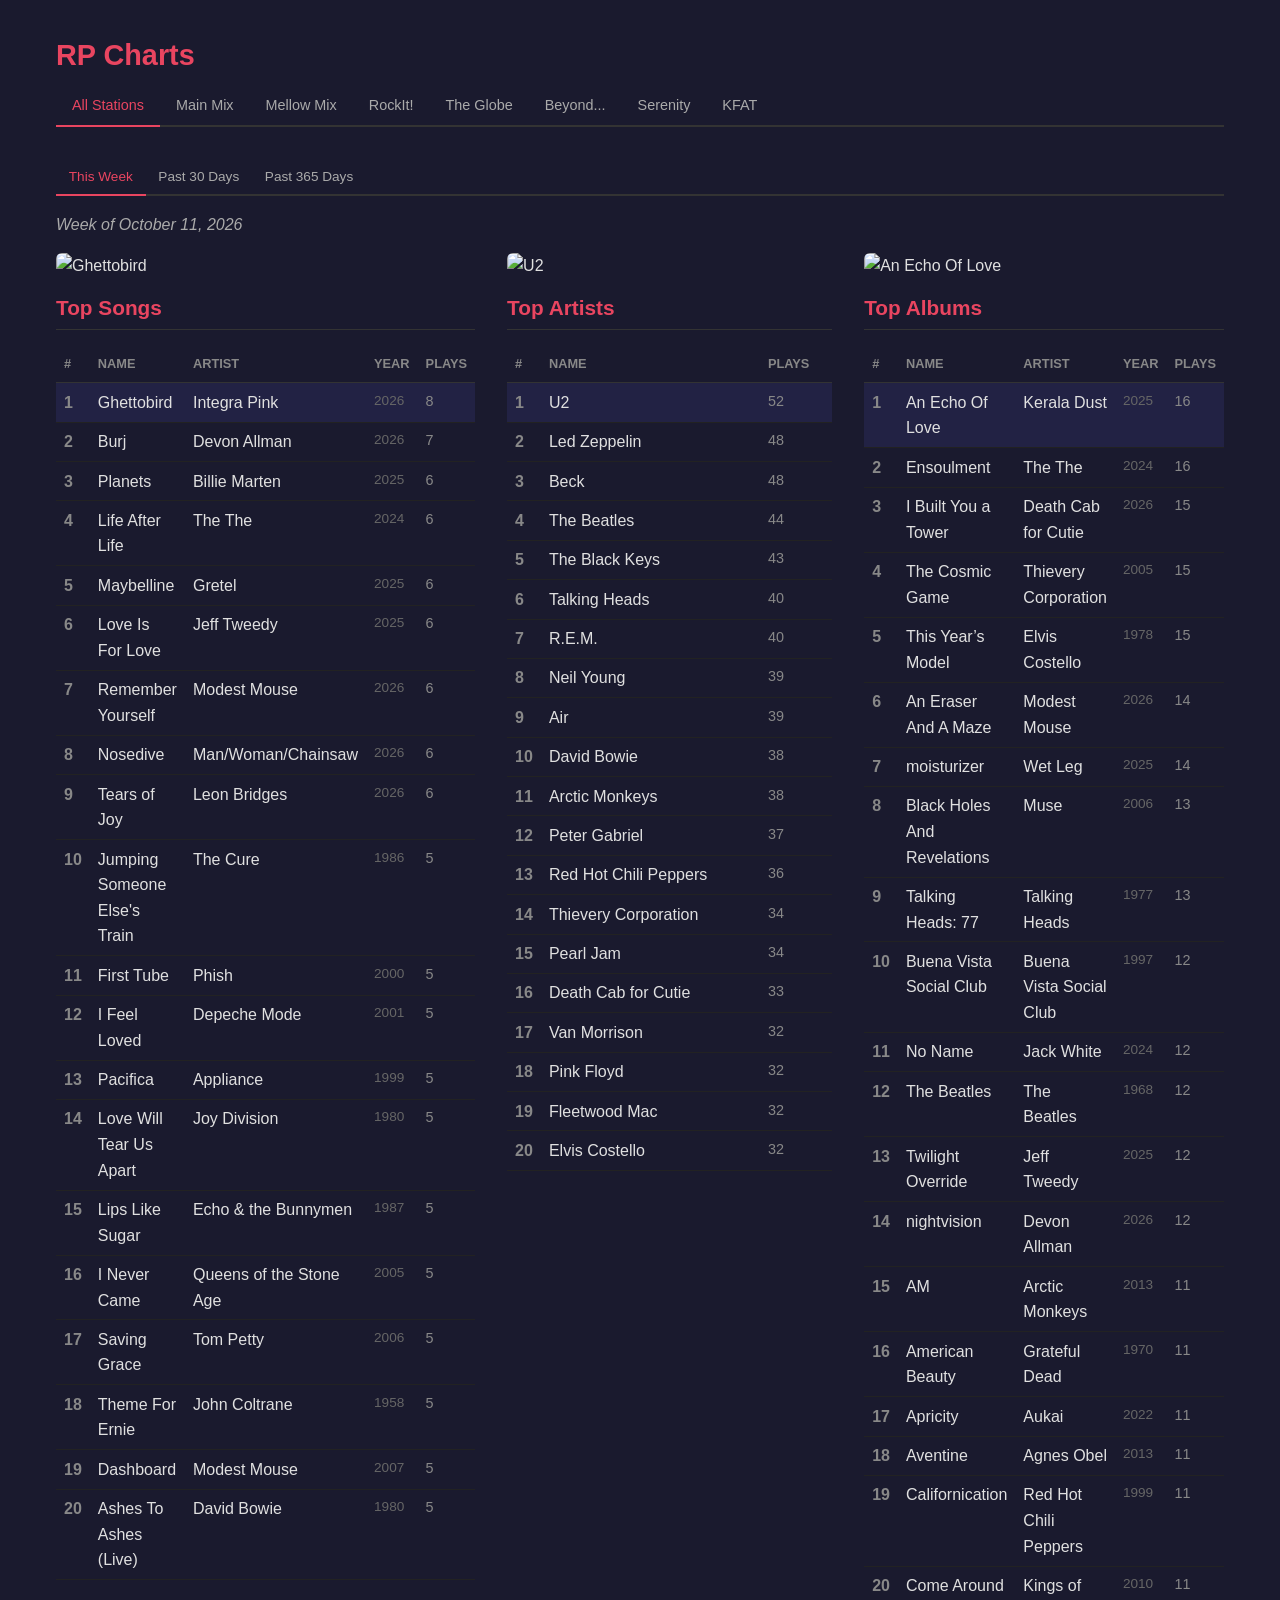
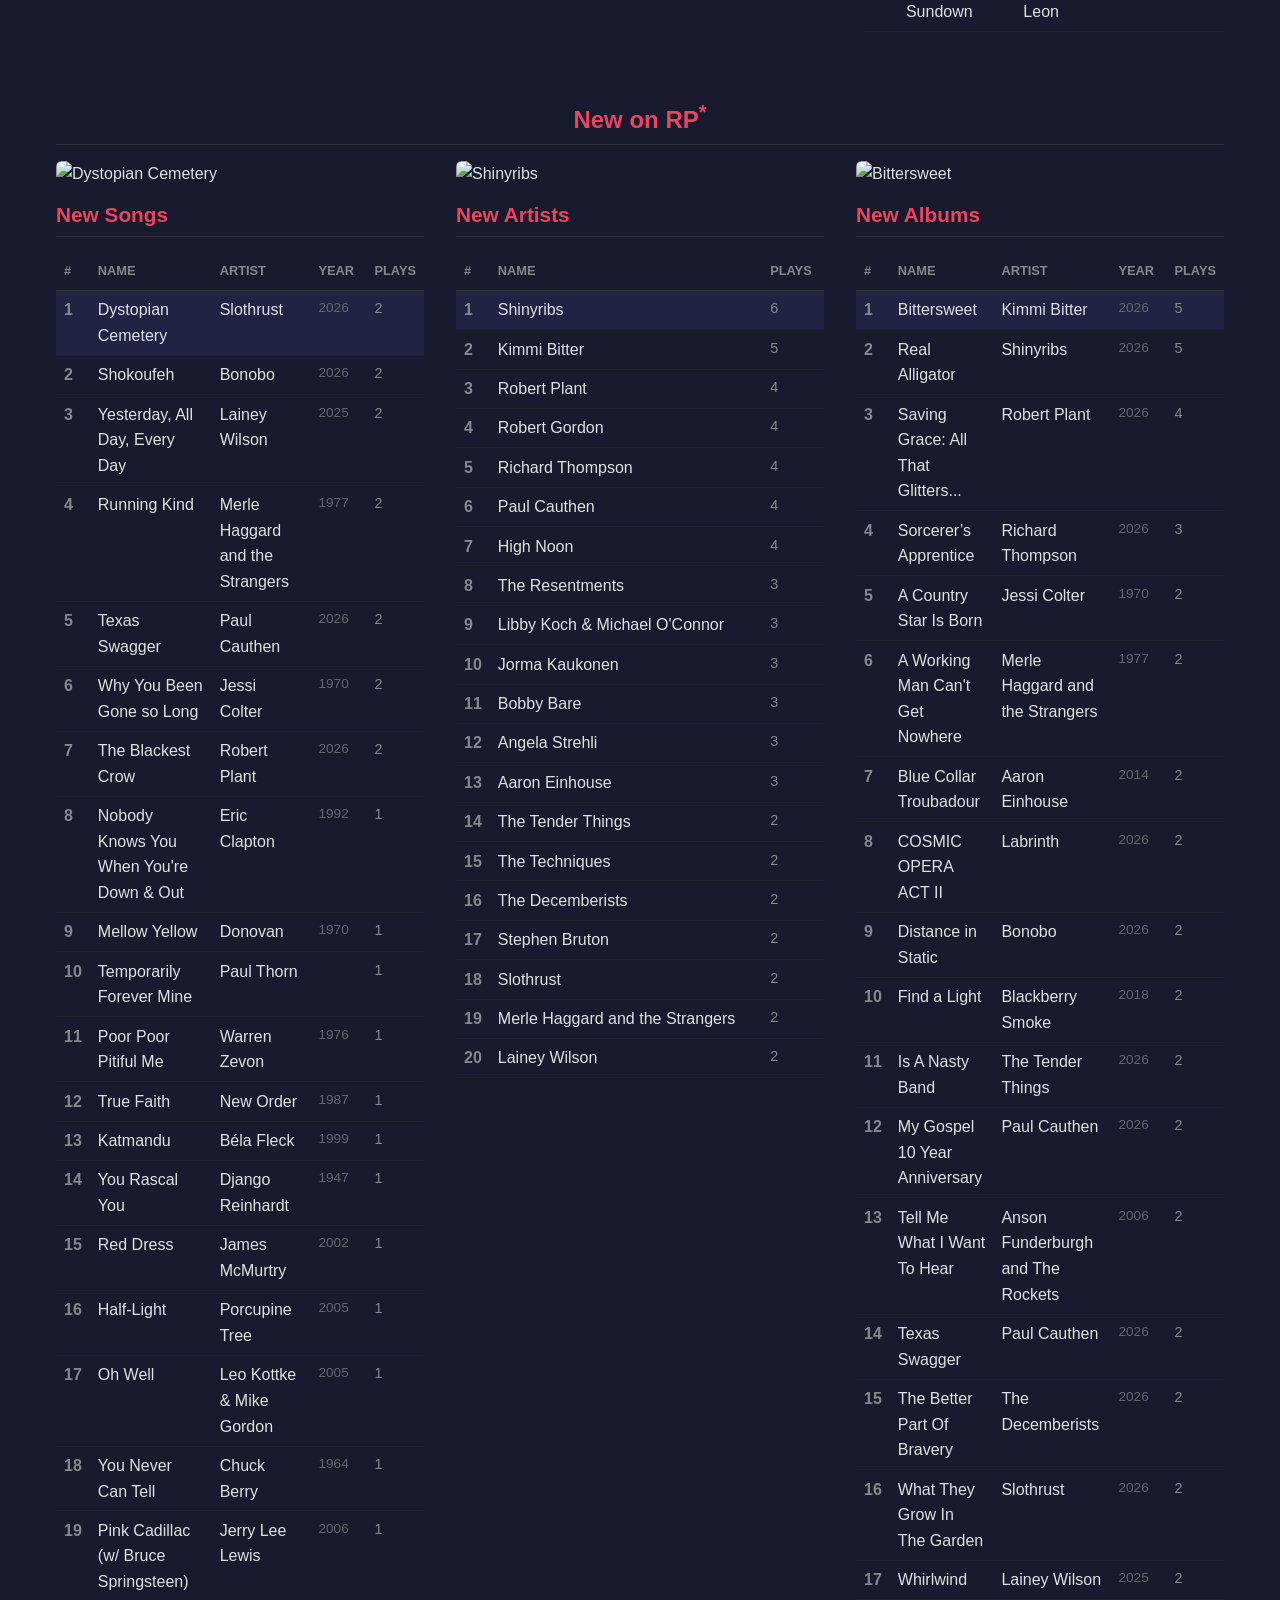
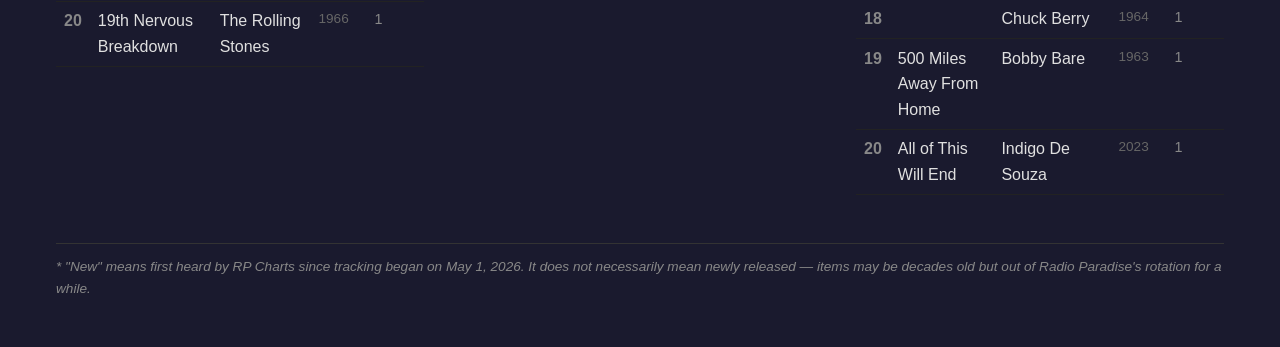
==== commit 8596933d: "Update charts" ====
--- a/index.html
+++ b/index.html
@@ -1,4 +1,4 @@
-<!doctype html><html lang=en><head><meta charset=utf-8><meta content="width=device-width,initial-scale=1" name=viewport><title>All Stations — RP Charts</title><link href=https://pdfrg.github.io/rpcharts-site/style.css rel=stylesheet><body><div class=container><h1>RP Charts</h1><nav class=tabs><a class=active href=https://pdfrg.github.io/rpcharts-site>All Stations</a><a href=https://pdfrg.github.io/rpcharts-site/main>Main Mix</a><a href=https://pdfrg.github.io/rpcharts-site/mellow>Mellow Mix</a><a href=https://pdfrg.github.io/rpcharts-site/rockit>RockIt!</a><a href=https://pdfrg.github.io/rpcharts-site/globe>The Globe</a><a href=https://pdfrg.github.io/rpcharts-site/beyond>Beyond...</a><a href=https://pdfrg.github.io/rpcharts-site/serenity>Serenity</a><a href=https://pdfrg.github.io/rpcharts-site/kfat>KFAT</a></nav><nav class="tabs time-tabs"><a class=active data-range=weekly href=#>This Week</a><a data-range=monthly href=#>Past 30 Days</a><a data-range=yearly href=#>Past 365 Days</a></nav><div class=time-range id=weekly><p class=period>Week of October 4, 2026<div class=charts-grid><div class=chart-col><img alt="Stay In Your Lane" class=chart-header-cover src=https://img.radioparadise.com/covers/l/26906.jpg><h2>Top Songs</h2><table><thead><tr><th>#<th>Name<th>Artist<th>Year<th>Plays<tbody><tr class=rank-1><td>1<td><a href=https://radioparadise.com/music/song/56090>Stay In Your Lane</a><td>Courtney Barnett<td class=year>2026<td class=play-count>7<tr><td>2<td><a href=https://radioparadise.com/music/song/65907>Neighbors Blues</a><td>Jack White<td class=year>2026<td class=play-count>7<tr><td>3<td><a href=https://radioparadise.com/music/song/45923>Flea</a><td>St. Vincent<td class=year>2024<td class=play-count>6<tr><td>4<td><a href=https://radioparadise.com/music/song/60570>Awaken</a><td>Devon Allman<td class=year>2026<td class=play-count>6<tr><td>5<td><a href=https://radioparadise.com/music/song/65439>Sherpa</a><td>Angine de Poitrine<td class=year>2024<td class=play-count>6<tr><td>6<td><a href=https://radioparadise.com/music/song/65911>Fly On The Wall</a><td>KELS<td class=year>2026<td class=play-count>6<tr><td>7<td><a href=https://radioparadise.com/music/song/66898>Tears of Joy</a><td>Leon Bridges<td class=year>2026<td class=play-count>6<tr><td>8<td><a href=https://radioparadise.com/music/song/70172>No Trouble</a><td>Triggerfinger<td class=year>2026<td class=play-count>6<tr><td>9<td><a href=https://radioparadise.com/music/song/2768>Dont Let It Bring You Down</a><td>Neil Young<td class=year>1970<td class=play-count>5<tr><td>10<td><a href=https://radioparadise.com/music/song/20341>Otherside</a><td>Red Hot Chili Peppers<td class=year>1999<td class=play-count>5<tr><td>11<td><a href=https://radioparadise.com/music/song/31195>Subterranean Homesick Alien</a><td>Radiohead<td class=year>1997<td class=play-count>5<tr><td>12<td><a href=https://radioparadise.com/music/song/33979>Happy Kid</a><td>Nada Surf<td class=year>2002<td class=play-count>5<tr><td>13<td><a href=https://radioparadise.com/music/song/36330>House</a><td>The Psychedelic Furs<td class=year>1989<td class=play-count>5<tr><td>14<td><a href=https://radioparadise.com/music/song/38965>Broken Boy Soldier</a><td>The Raconteurs<td class=year>2006<td class=play-count>5<tr><td>15<td><a href=https://radioparadise.com/music/song/39131>Koop Island Blues (w/ Ane Brun)</a><td>Koop<td class=year>2006<td class=play-count>5<tr><td>16<td><a href=https://radioparadise.com/music/song/39369>Dashboard</a><td>Modest Mouse<td class=year>2007<td class=play-count>5<tr><td>17<td><a href=https://radioparadise.com/music/song/39974>Knocked Up</a><td>Kings of Leon<td class=year>2007<td class=play-count>5<tr><td>18<td><a href=https://radioparadise.com/music/song/44544>It's Happening Again</a><td>Agnes Obel<td class=year>2016<td class=play-count>5<tr><td>19<td><a href=https://radioparadise.com/music/song/45293>Shark Smile</a><td>Big Thief<td class=year>2017<td class=play-count>5<tr><td>20<td><a href=https://radioparadise.com/music/song/45686>Time & Place</a><td>Queens of the Stone Age<td class=year>2023<td class=play-count>5</table></div><div class=chart-col><img alt class=chart-header-cover src=https://img.radioparadise.com/covers/l/.jpg><h2>Top Artists</h2><table><thead><tr><th>#<th>Name<th>Plays<tbody><tr class=rank-1><td>1<td><td class=play-count>274<tr><td>2<td>U2<td class=play-count>53<tr><td>3<td>R.E.M.<td class=play-count>49<tr><td>4<td>The Beatles<td class=play-count>46<tr><td>5<td>Neil Young<td class=play-count>46<tr><td>6<td>The Rolling Stones<td class=play-count>41<tr><td>7<td>Led Zeppelin<td class=play-count>41<tr><td>8<td>The Black Keys<td class=play-count>40<tr><td>9<td>Beck<td class=play-count>39<tr><td>10<td>David Bowie<td class=play-count>38<tr><td>11<td>Pink Floyd<td class=play-count>37<tr><td>12<td>Air<td class=play-count>37<tr><td>13<td>Talking Heads<td class=play-count>35<tr><td>14<td>Red Hot Chili Peppers<td class=play-count>35<tr><td>15<td>Radiohead<td class=play-count>35<tr><td>16<td>Kings of Leon<td class=play-count>34<tr><td>17<td>Arctic Monkeys<td class=play-count>34<tr><td>18<td>Thievery Corporation<td class=play-count>32<tr><td>19<td>Peter Gabriel<td class=play-count>32<tr><td>20<td>Death Cab for Cutie<td class=play-count>32</table></div><div class=chart-col><img alt class=chart-header-cover src=https://img.radioparadise.com/covers/l/.jpg><h2>Top Albums</h2><table><thead><tr><th>#<th>Name<th>Artist<th>Year<th>Plays<tbody><tr class=rank-1><td>1<td><td><td class=year><td class=play-count>267<tr><td>2<td><a href=https://radioparadise.com/music/album/23208>An Echo Of Love</a><td>Kerala Dust<td class=year>2025<td class=play-count>17<tr><td>3<td><a href=https://radioparadise.com/music/album/8846>Stadium Arcadium</a><td>Red Hot Chili Peppers<td class=year>2006<td class=play-count>14<tr><td>4<td><a href=https://radioparadise.com/music/album/18939>All Born Screaming</a><td>St. Vincent<td class=year>2024<td class=play-count>13<tr><td>5<td><a href=https://radioparadise.com/music/album/10827>Because of The Times</a><td>Kings of Leon<td class=year>2007<td class=play-count>13<tr><td>6<td><a href=https://radioparadise.com/music/album/10842>Buena Vista Social Club</a><td>Buena Vista Social Club<td class=year>1997<td class=play-count>13<tr><td>7<td><a href=https://radioparadise.com/music/album/9815>Wish You Were Here</a><td>Pink Floyd<td class=year>1971<td class=play-count>13<tr><td>8<td><a href=https://radioparadise.com/music/album/22784>moisturizer</a><td>Wet Leg<td class=year>2025<td class=play-count>13<tr><td>9<td><a href=https://radioparadise.com/music/album/6897>Achtung Baby</a><td>U2<td class=year>1991<td class=play-count>12<tr><td>10<td><a href=https://radioparadise.com/music/album/13158>Black Holes And Revelations</a><td>Muse<td class=year>2006<td class=play-count>12<tr><td>11<td><a href=https://radioparadise.com/music/album/29984>Happiness Anytime: Part 1</a><td>Leon Bridges<td class=year>2026<td class=play-count>12<tr><td>12<td><a href=https://radioparadise.com/music/album/27518>I Built You a Tower</a><td>Death Cab for Cutie<td class=year>2026<td class=play-count>12<tr><td>13<td><a href=https://radioparadise.com/music/album/26692>Manara</a><td>Alsarah & The Nubatones<td class=year>2016<td class=play-count>12<tr><td>14<td><a href=https://radioparadise.com/music/album/12704>Moon Safari</a><td>Air<td class=year>1998<td class=play-count>12<tr><td>15<td><a href=https://radioparadise.com/music/album/33022>Tarmac</a><td>Triggerfinger<td class=year>2026<td class=play-count>12<tr><td>16<td><a href=https://radioparadise.com/music/album/7822>The Mirror Conspiracy</a><td>Thievery Corporation<td class=year>2000<td class=play-count>12<tr><td>17<td><a href=https://radioparadise.com/music/album/20319>7 caminos</a><td>Lagartijeando<td class=year>2025<td class=play-count>11<tr><td>18<td><a href=https://radioparadise.com/music/album/26906>Creature of Habit</a><td>Courtney Barnett<td class=year>2026<td class=play-count>11<tr><td>19<td><a href=https://radioparadise.com/music/album/29361>Dirty Blues Princess - EP</a><td>KELS<td class=year>2026<td class=play-count>11<tr><td>20<td><a href=https://radioparadise.com/music/album/11506>La Revancha Del Tango</a><td>Gotan Project<td class=year>2001<td class=play-count>11</table></div></div><h2 class=section-heading>New on RP<sup>*</sup></h2><div class=charts-grid><div class=chart-col><img alt="Tell Me What I Want To Hear (w/  Sam Myers)" class=chart-header-cover src=https://img.radioparadise.com/covers/l/33194.jpg><h2>New Songs</h2><table><thead><tr><th>#<th>Name<th>Artist<th>Year<th>Plays<tbody><tr class=rank-1><td>1<td><a href=https://radioparadise.com/music/song/70478>Tell Me What I Want To Hear (w/  Sam Myers)</a><td>Anson Funderburgh and The Rockets<td class=year>2006<td class=play-count>4<tr><td>2<td><a href=https://radioparadise.com/music/song/70529>With God On Our Side (w/ Bill Callahan, Chris Thile)</a><td>Meshell Ndegeocello<td class=year>2026<td class=play-count>4<tr><td>3<td><a href=https://radioparadise.com/music/song/70598>Ugly things</a><td>Lizzy McAlpine<td class=year>2026<td class=play-count>4<tr><td>4<td><a href=https://radioparadise.com/music/song/52204>In the Morning</a><td>The Youngers<td class=year>2008<td class=play-count>3<tr><td>5<td><a href=https://radioparadise.com/music/song/70506>Back Door Man</a><td>Dave Hole<td class=year>2018<td class=play-count>3<tr><td>6<td><a href=https://radioparadise.com/music/song/70533>Trouble</a><td>Meshell Ndegeocello<td class=year>2024<td class=play-count>3<tr><td>7<td><a href=https://radioparadise.com/music/song/70537>Falling ~</a><td>Boy Harsher<td class=year>2026<td class=play-count>3<tr><td>8<td><a href=https://radioparadise.com/music/song/70540>Until The Scandal Breaks</a><td>Triggerfinger<td class=year>2026<td class=play-count>3<tr><td>9<td><a href=https://radioparadise.com/music/song/38054>Schizophrenia</a><td>Sonic Youth<td class=year>1987<td class=play-count>2<tr><td>10<td><a href=https://radioparadise.com/music/song/38756></a><td><td class=year><td class=play-count>2<tr><td>11<td><a href=https://radioparadise.com/music/song/46562>Revolution Radio</a><td>Green Day<td class=year>2016<td class=play-count>2<tr><td>12<td><a href=https://radioparadise.com/music/song/70430>66 Corvair</a><td>David Miner<td class=year>2026<td class=play-count>2<tr><td>13<td><a href=https://radioparadise.com/music/song/70436>Storm In A Shot Glass</a><td>Reba McEntire<td class=year>2026<td class=play-count>2<tr><td>14<td><a href=https://radioparadise.com/music/song/70444>Honkytonkin' Round the Hill Country</a><td>Paige Plaisance<td class=year>2026<td class=play-count>2<tr><td>15<td><a href=https://radioparadise.com/music/song/70457>To Whom It May Concern</a><td>A Perfect Circle<td class=year>2026<td class=play-count>2<tr><td>16<td><a href=https://radioparadise.com/music/song/70459>Ronny</a><td>Boy Harsher<td class=year>2026<td class=play-count>2<tr><td>17<td><a href=https://radioparadise.com/music/song/70510>Give It Up or Let Me Go</a><td>The Chicks<td class=year>1998<td class=play-count>2<tr><td>18<td><a href=https://radioparadise.com/music/song/70532>Travel</a><td>Meshell Ndegeocello<td class=year>2024<td class=play-count>2<tr><td>19<td><a href=https://radioparadise.com/music/song/70536>Pink Nokia</a><td>Integra Pink<td class=year>2026<td class=play-count>2<tr><td>20<td><a href=https://radioparadise.com/music/song/70538>Slow Burn (w/  BADBADNOTGOOD)</a><td>Baby Rose<td class=year>2024<td class=play-count>2</table></div><div class=chart-col><img alt="Meshell Ndegeocello" class=chart-header-cover src=https://img.radioparadise.com/covers/l/32073.jpg><h2>New Artists</h2><table><thead><tr><th>#<th>Name<th>Plays<tbody><tr class=rank-1><td>1<td>Meshell Ndegeocello<td class=play-count>10<tr><td>2<td>Tommy Castro<td class=play-count>6<tr><td>3<td>Boy Harsher<td class=play-count>6<tr><td>4<td>Paige Plaisance<td class=play-count>5<tr><td>5<td>Lizzy McAlpine<td class=play-count>5<tr><td>6<td>Dave Hole<td class=play-count>5<tr><td>7<td>The Dragonflies<td class=play-count>4<tr><td>8<td>Robin & Linda Williams<td class=play-count>4<tr><td>9<td>Doodoo Wah<td class=play-count>4<tr><td>10<td>David Miner<td class=play-count>4<tr><td>11<td>Bobby Bare<td class=play-count>4<tr><td>12<td>Anson Funderburgh and The Rockets<td class=play-count>4<tr><td>13<td><td class=play-count>4<tr><td>14<td>Triggerfinger<td class=play-count>3<tr><td>15<td>The Youngers<td class=play-count>3<tr><td>16<td>The Chicks<td class=play-count>3<tr><td>17<td>Shinyribs<td class=play-count>3<tr><td>18<td>Neil Young and the Chrome Hearts<td class=play-count>3<tr><td>19<td>Lacy J. Dalton<td class=play-count>3<tr><td>20<td>Labrinth<td class=play-count>3</table></div><div class=chart-col><img alt="Closer To The Bone" class=chart-header-cover src=https://img.radioparadise.com/covers/l/33195.jpg><h2>New Albums</h2><table><thead><tr><th>#<th>Name<th>Artist<th>Year<th>Plays<tbody><tr class=rank-1><td>1<td><a href=https://radioparadise.com/music/album/33195>Closer To The Bone</a><td>Tommy Castro<td class=year>2025<td class=play-count>6<tr><td>2<td><a href=https://radioparadise.com/music/album/33019>GET MEAN</a><td>Boy Harsher<td class=year>2026<td class=play-count>6<tr><td>3<td><a href=https://radioparadise.com/music/album/33240>Angel</a><td>Lizzy McAlpine<td class=year>2026<td class=play-count>5<tr><td>4<td><a href=https://radioparadise.com/music/album/33197>Goin’ Back Down</a><td>Dave Hole<td class=year>2018<td class=play-count>5<tr><td>5<td><a href=https://radioparadise.com/music/album/32073>I Knew You Were Waiting (For Me) (with Cynthia Erivo)</a><td>Meshell Ndegeocello<td class=year>2026<td class=play-count>5<tr><td>6<td><a href=https://radioparadise.com/music/album/33206>No More Water: The Gospel Of James Baldwin</a><td>Meshell Ndegeocello<td class=year>2024<td class=play-count>5<tr><td>7<td><a href=https://radioparadise.com/music/album/31174>Swampwater</a><td>Paige Plaisance<td class=year>2026<td class=play-count>5<tr><td>8<td><td><td class=year><td class=play-count>4<tr><td>9<td><a href=https://radioparadise.com/music/album/33365>Dragonflies</a><td>The Dragonflies<td class=year>2026<td class=play-count>4<tr><td>10<td><a href=https://radioparadise.com/music/album/33194>Tell Me What I Want To Hear</a><td>Anson Funderburgh and The Rockets<td class=year>2006<td class=play-count>4<tr><td>11<td><a href=https://radioparadise.com/music/album/33174>West Texas Stars</a><td>David Miner<td class=year>2026<td class=play-count>4<tr><td>12<td><a href=https://radioparadise.com/music/album/33366>Earth, Swallow Me Whole</a><td>Captain Tallen & the Benevolent Entities<td class=year>2026<td class=play-count>3<tr><td>13<td><a href=https://radioparadise.com/music/album/33199>For Amusement Only</a><td>Doodoo Wah<td class=year>1993<td class=play-count>3<tr><td>14<td><a href=https://radioparadise.com/music/album/22324>Heritage</a><td>The Youngers<td class=year>2008<td class=play-count>3<tr><td>15<td><a href=https://radioparadise.com/music/album/33422>Real Alligator</a><td>Shinyribs<td class=year>2026<td class=play-count>3<tr><td>16<td><a href=https://radioparadise.com/music/album/33086>Second Song</a><td>Neil Young and the Chrome Hearts<td class=year>2026<td class=play-count>3<tr><td>17<td><a href=https://radioparadise.com/music/album/33210>Slow Burn</a><td>Baby Rose<td class=year>2024<td class=play-count>3<tr><td>18<td><a href=https://radioparadise.com/music/album/33022>Tarmac</a><td>Triggerfinger<td class=year>2026<td class=play-count>3<tr><td>19<td><a href=https://radioparadise.com/music/album/33145>The Rhythm Of Love</a><td>Robin & Linda Williams<td class=year>1993<td class=play-count>3<tr><td>20<td><a href=https://radioparadise.com/music/album/33198>Wide Open Spaces</a><td>The Chicks<td class=year>1998<td class=play-count>3</table></div></div></div><div class=time-range id=monthly style=display:none><p class=period>Past 30 Days (since September 11, 2026)<div class=charts-grid><div class=chart-col><img alt=Ghettobird class=chart-header-cover src=https://img.radioparadise.com/covers/l/29187.jpg><h2>Top Songs</h2><table><thead><tr><th>#<th>Name<th>Artist<th>Year<th>Plays<tbody><tr class=rank-1><td>1<td><a href=https://radioparadise.com/music/song/65207>Ghettobird</a><td>Integra Pink<td class=year>2026<td class=play-count>24<tr><td>2<td><a href=https://radioparadise.com/music/song/56090>Stay In Your Lane</a><td>Courtney Barnett<td class=year>2026<td class=play-count>23<tr><td>3<td><a href=https://radioparadise.com/music/song/65266>Mirror Test</a><td>Pigeon<td class=year>2026<td class=play-count>22<tr><td>4<td><a href=https://radioparadise.com/music/song/60570>Awaken</a><td>Devon Allman<td class=year>2026<td class=play-count>21<tr><td>5<td><a href=https://radioparadise.com/music/song/60612>Maybelline</a><td>Gretel<td class=year>2025<td class=play-count>21<tr><td>6<td><a href=https://radioparadise.com/music/song/64223>Punching the Flowers</a><td>Death Cab for Cutie<td class=year>2026<td class=play-count>21<tr><td>7<td><a href=https://radioparadise.com/music/song/64281>Blood Ties</a><td>Rowena Wise<td class=year>2026<td class=play-count>21<tr><td>8<td><a href=https://radioparadise.com/music/song/65265>Nosedive</a><td>Man/Woman/Chainsaw<td class=year>2026<td class=play-count>21<tr><td>9<td><a href=https://radioparadise.com/music/song/65439>Sherpa</a><td>Angine de Poitrine<td class=year>2024<td class=play-count>21<tr><td>10<td><a href=https://radioparadise.com/music/song/65907>Neighbors Blues</a><td>Jack White<td class=year>2026<td class=play-count>21<tr><td>11<td><a href=https://radioparadise.com/music/song/53146>Bell</a><td>Kerala Dust<td class=year>2025<td class=play-count>20<tr><td>12<td><a href=https://radioparadise.com/music/song/60780>Shaunie</a><td>Kula Shaker<td class=year>2026<td class=play-count>20<tr><td>13<td><a href=https://radioparadise.com/music/song/62296>What We All Want</a><td>The Dandy Warhols<td class=year>2026<td class=play-count>20<tr><td>14<td><a href=https://radioparadise.com/music/song/53145>The Orb, TX</a><td>Kerala Dust<td class=year>2025<td class=play-count>19<tr><td>15<td><a href=https://radioparadise.com/music/song/56235>I'm Done Runnin'</a><td>Samantha Fish<td class=year>2025<td class=play-count>19<tr><td>16<td><a href=https://radioparadise.com/music/song/60779>No Time For Idiots</a><td>Gogol Bordello<td class=year>2026<td class=play-count>19<tr><td>17<td><a href=https://radioparadise.com/music/song/60881>Song Of The Future</a><td>U2<td class=year>2026<td class=play-count>19<tr><td>18<td><a href=https://radioparadise.com/music/song/66128>Beaches In Tennessee</a><td>Cage the Elephant<td class=year>2026<td class=play-count>19<tr><td>19<td><a href=https://radioparadise.com/music/song/66361>Burning Out</a><td>The Linda Lindas<td class=year>2026<td class=play-count>19<tr><td>20<td><a href=https://radioparadise.com/music/song/31425></a><td><td class=year><td class=play-count>18</table></div><div class=chart-col><img alt class=chart-header-cover src=https://img.radioparadise.com/covers/l/.jpg><h2>Top Artists</h2><table><thead><tr><th>#<th>Name<th>Plays<tbody><tr class=rank-1><td>1<td><td class=play-count>895<tr><td>2<td>U2<td class=play-count>212<tr><td>3<td>Neil Young<td class=play-count>195<tr><td>4<td>R.E.M.<td class=play-count>188<tr><td>5<td>The Black Keys<td class=play-count>182<tr><td>6<td>The Beatles<td class=play-count>182<tr><td>7<td>Beck<td class=play-count>179<tr><td>8<td>Led Zeppelin<td class=play-count>178<tr><td>9<td>Air<td class=play-count>162<tr><td>10<td>Peter Gabriel<td class=play-count>160<tr><td>11<td>David Bowie<td class=play-count>154<tr><td>12<td>Talking Heads<td class=play-count>152<tr><td>13<td>Arctic Monkeys<td class=play-count>145<tr><td>14<td>The Rolling Stones<td class=play-count>144<tr><td>15<td>Radiohead<td class=play-count>144<tr><td>16<td>Red Hot Chili Peppers<td class=play-count>141<tr><td>17<td>Pink Floyd<td class=play-count>141<tr><td>18<td>Thievery Corporation<td class=play-count>138<tr><td>19<td>Death Cab for Cutie<td class=play-count>138<tr><td>20<td>Kings of Leon<td class=play-count>130</table></div><div class=chart-col><img alt class=chart-header-cover src=https://img.radioparadise.com/covers/l/.jpg><h2>Top Albums</h2><table><thead><tr><th>#<th>Name<th>Artist<th>Year<th>Plays<tbody><tr class=rank-1><td>1<td><td><td class=year><td class=play-count>862<tr><td>2<td><a href=https://radioparadise.com/music/album/23208>An Echo Of Love</a><td>Kerala Dust<td class=year>2025<td class=play-count>67<tr><td>3<td><a href=https://radioparadise.com/music/album/26434>Ensoulment</a><td>The The<td class=year>2024<td class=play-count>61<tr><td>4<td><a href=https://radioparadise.com/music/album/27518>I Built You a Tower</a><td>Death Cab for Cutie<td class=year>2026<td class=play-count>54<tr><td>5<td><a href=https://radioparadise.com/music/album/22784>moisturizer</a><td>Wet Leg<td class=year>2025<td class=play-count>54<tr><td>6<td><a href=https://radioparadise.com/music/album/7826>The Cosmic Game</a><td>Thievery Corporation<td class=year>2005<td class=play-count>53<tr><td>7<td><a href=https://radioparadise.com/music/album/13158>Black Holes And Revelations</a><td>Muse<td class=year>2006<td class=play-count>51<tr><td>8<td><a href=https://radioparadise.com/music/album/10842>Buena Vista Social Club</a><td>Buena Vista Social Club<td class=year>1997<td class=play-count>49<tr><td>9<td><a href=https://radioparadise.com/music/album/8846>Stadium Arcadium</a><td>Red Hot Chili Peppers<td class=year>2006<td class=play-count>49<tr><td>10<td><a href=https://radioparadise.com/music/album/28468>An Eraser And A Maze</a><td>Modest Mouse<td class=year>2026<td class=play-count>48<tr><td>11<td><a href=https://radioparadise.com/music/album/10827>Because of The Times</a><td>Kings of Leon<td class=year>2007<td class=play-count>47<tr><td>12<td><a href=https://radioparadise.com/music/album/11003>Central Reservation</a><td>Beth Orton<td class=year>1999<td class=play-count>46<tr><td>13<td><a href=https://radioparadise.com/music/album/26906>Creature of Habit</a><td>Courtney Barnett<td class=year>2026<td class=play-count>46<tr><td>14<td><a href=https://radioparadise.com/music/album/6897>Achtung Baby</a><td>U2<td class=year>1991<td class=play-count>44<tr><td>15<td><a href=https://radioparadise.com/music/album/11506>La Revancha Del Tango</a><td>Gotan Project<td class=year>2001<td class=play-count>44<tr><td>16<td><a href=https://radioparadise.com/music/album/20319>7 caminos</a><td>Lagartijeando<td class=year>2025<td class=play-count>43<tr><td>17<td><a href=https://radioparadise.com/music/album/11602>In Rainbows</a><td>Radiohead<td class=year>2007<td class=play-count>43<tr><td>18<td><a href=https://radioparadise.com/music/album/26971>Peaches!</a><td>The Black Keys<td class=year>2026<td class=play-count>43<tr><td>19<td><a href=https://radioparadise.com/music/album/24226>Serene Demon</a><td>Art d'Ecco<td class=year>2025<td class=play-count>43<tr><td>20<td><a href=https://radioparadise.com/music/album/11852>The Beatles</a><td>The Beatles<td class=year>1968<td class=play-count>43</table></div></div><h2 class=section-heading>New on RP<sup>*</sup></h2><div class=charts-grid><div class=chart-col><img alt="Hang Me Up To Dry" class=chart-header-cover src=https://img.radioparadise.com/covers/l/32999.jpg><h2>New Songs</h2><table><thead><tr><th>#<th>Name<th>Artist<th>Year<th>Plays<tbody><tr class=rank-1><td>1<td><a href=https://radioparadise.com/music/song/70148>Hang Me Up To Dry</a><td>Phantogram<td class=year>2026<td class=play-count>10<tr><td>2<td><a href=https://radioparadise.com/music/song/70172>No Trouble</a><td>Triggerfinger<td class=year>2026<td class=play-count>9<tr><td>3<td><a href=https://radioparadise.com/music/song/69881>Kool Thing</a><td>Uh Huh Her<td class=year>2026<td class=play-count>8<tr><td>4<td><a href=https://radioparadise.com/music/song/69886>Yee Holla</a><td>Scott Nice<td class=year>2024<td class=play-count>8<tr><td>5<td><a href=https://radioparadise.com/music/song/70154>Isabelle Fly</a><td>The Lumineers<td class=year>2026<td class=play-count>8<tr><td>6<td><a href=https://radioparadise.com/music/song/70201>Marianne</a><td>Fontaines D.C.<td class=year>2026<td class=play-count>8<tr><td>7<td><a href=https://radioparadise.com/music/song/70238>Roses</a><td>CHVRCHES<td class=year>2026<td class=play-count>8<tr><td>8<td><a href=https://radioparadise.com/music/song/70184>Good Things Now</a><td>Todd Thibaud<td class=year>2026<td class=play-count>7<tr><td>9<td><a href=https://radioparadise.com/music/song/70239>Fireflies (w/  Pharrell Williams)</a><td>John Legend<td class=year>2026<td class=play-count>7<tr><td>10<td><a href=https://radioparadise.com/music/song/70177>Laymelli</a><td>Agnes Obel<td class=year>2026<td class=play-count>6<tr><td>11<td><a href=https://radioparadise.com/music/song/70181>This Mess Of A World</a><td>Son Volt<td class=year>2026<td class=play-count>6<tr><td>12<td><a href=https://radioparadise.com/music/song/70208>Jungle Roux</a><td>The Afghan Whigs<td class=year>2026<td class=play-count>6<tr><td>13<td><a href=https://radioparadise.com/music/song/70235>Pray 4 Me</a><td>Boy Harsher<td class=year>2026<td class=play-count>6<tr><td>14<td><a href=https://radioparadise.com/music/song/70237>Silencio</a><td>U2<td class=year>2026<td class=play-count>6<tr><td>15<td><a href=https://radioparadise.com/music/song/69993>Alcohol and Adderall</a><td>Mary Gauthier<td class=year>2026<td class=play-count>5<tr><td>16<td><a href=https://radioparadise.com/music/song/70113>Leave Me Hanging</a><td>Chloe Marks & The Mayhem<td class=year>2026<td class=play-count>5<tr><td>17<td><a href=https://radioparadise.com/music/song/70155>Lose All Your Friends</a><td>Friendly Fires<td class=year>2026<td class=play-count>5<tr><td>18<td><a href=https://radioparadise.com/music/song/70158>A Different Kind of Happiness</a><td>Nothing But Thieves<td class=year>2026<td class=play-count>5<tr><td>19<td><a href=https://radioparadise.com/music/song/70161>Ants</a><td>K.Flay<td class=year>2026<td class=play-count>5<tr><td>20<td><a href=https://radioparadise.com/music/song/70174>Insignificant Other</a><td>Queens of the Stone Age<td class=year>2026<td class=play-count>5</table></div><div class=chart-col><img alt="Chloe Marks & The Mayhem" class=chart-header-cover src=https://img.radioparadise.com/covers/l/32969.jpg><h2>New Artists</h2><table><thead><tr><th>#<th>Name<th>Plays<tbody><tr class=rank-1><td>1<td>Chloe Marks & The Mayhem<td class=play-count>19<tr><td>2<td>Triggerfinger<td class=play-count>17<tr><td>3<td>Eli "Paperboy" Reed<td class=play-count>17<tr><td>4<td>Scott Nice<td class=play-count>15<tr><td>5<td>Meshell Ndegeocello<td class=play-count>15<tr><td>6<td>Pokey LaFarge<td class=play-count>14<tr><td>7<td>Boy Harsher<td class=play-count>14<tr><td>8<td><td class=play-count>13<tr><td>9<td>Fontaines D.C.<td class=play-count>12<tr><td>10<td>The Afghan Whigs<td class=play-count>11<tr><td>11<td>Ian Noe<td class=play-count>11<tr><td>12<td>Donna the Buffalo<td class=play-count>11<tr><td>13<td>Aaron Watson<td class=play-count>11<tr><td>14<td>Phantogram<td class=play-count>10<tr><td>15<td>AJ Lee & Blue Summit<td class=play-count>10<tr><td>16<td>Son Volt<td class=play-count>9<tr><td>17<td>Leon Majcen<td class=play-count>9<tr><td>18<td>Fireside Collective<td class=play-count>9<tr><td>19<td>Deke Dickerson & The Ecco-Fonics<td class=play-count>9<tr><td>20<td>Buddy Miller<td class=play-count>9</table></div><div class=chart-col><img alt="Bright Lights Late Nights" class=chart-header-cover src=https://img.radioparadise.com/covers/l/32969.jpg><h2>New Albums</h2><table><thead><tr><th>#<th>Name<th>Artist<th>Year<th>Plays<tbody><tr class=rank-1><td>1<td><a href=https://radioparadise.com/music/album/32969>Bright Lights Late Nights</a><td>Chloe Marks & The Mayhem<td class=year>2026<td class=play-count>19<tr><td>2<td><a href=https://radioparadise.com/music/album/33022>Tarmac</a><td>Triggerfinger<td class=year>2026<td class=play-count>17<tr><td>3<td><a href=https://radioparadise.com/music/album/32965>Getting There</a><td>Eli "Paperboy" Reed<td class=year>2026<td class=play-count>16<tr><td>4<td><a href=https://radioparadise.com/music/album/33019>GET MEAN</a><td>Boy Harsher<td class=year>2026<td class=play-count>14<tr><td>5<td><a href=https://radioparadise.com/music/album/32964>Rent Money</a><td>Pokey LaFarge<td class=year>2026<td class=play-count>14<tr><td>6<td><td><td class=year><td class=play-count>13<tr><td>7<td><a href=https://radioparadise.com/music/album/33079>Canyon Falls Trailer Band</a><td>Ian Noe<td class=year>2026<td class=play-count>11<tr><td>8<td><a href=https://radioparadise.com/music/album/33081>The S.O.Bees Vol. One</a><td>Aaron Watson<td class=year>2026<td class=play-count>11<tr><td>9<td><a href=https://radioparadise.com/music/album/29623>Cover To Cover</a><td>AJ Lee & Blue Summit<td class=year>2026<td class=play-count>10<tr><td>10<td><a href=https://radioparadise.com/music/album/32999>Hang Me Up To Dry (Phantogram Version)</a><td>Phantogram<td class=year>2026<td class=play-count>10<tr><td>11<td><a href=https://radioparadise.com/music/album/32966>Buddy Miller</a><td>Buddy Miller<td class=year>2026<td class=play-count>9<tr><td>12<td><a href=https://radioparadise.com/music/album/32953>Diamonds in the Zodiac</a><td>Midnight North<td class=year>2023<td class=play-count>8<tr><td>13<td><a href=https://radioparadise.com/music/album/33042>Dopamine Chamber</a><td>Fontaines D.C.<td class=year>2026<td class=play-count>8<tr><td>14<td><a href=https://radioparadise.com/music/album/33005>Isabelle Fly</a><td>The Lumineers<td class=year>2026<td class=play-count>8<tr><td>15<td><a href=https://radioparadise.com/music/album/32883>Nocturnes: Redux</a><td>Uh Huh Her<td class=year>2026<td class=play-count>8<tr><td>16<td><a href=https://radioparadise.com/music/album/33073>Roses</a><td>CHVRCHES<td class=year>2026<td class=play-count>8<tr><td>17<td><a href=https://radioparadise.com/music/album/32888>Suns Out, Drums Out</a><td>Scott Nice<td class=year>2024<td class=play-count>8<tr><td>18<td><a href=https://radioparadise.com/music/album/33174>West Texas Stars</a><td>David Miner<td class=year>2026<td class=play-count>8<tr><td>19<td><a href=https://radioparadise.com/music/album/33031>Alchemy</a><td>Todd Thibaud<td class=year>2026<td class=play-count>7<tr><td>20<td><a href=https://radioparadise.com/music/album/33074>Fireflies</a><td>John Legend<td class=year>2026<td class=play-count>7</table></div></div></div><div class=time-range id=yearly style=display:none><p class=period>Past 365 Days (since October 11, 2025)<div class=charts-grid><div class=chart-col><img alt=Awaken class=chart-header-cover src=https://img.radioparadise.com/covers/l/26893.jpg><h2>Top Songs</h2><table><thead><tr><th>#<th>Name<th>Artist<th>Year<th>Plays<tbody><tr class=rank-1><td>1<td><a href=https://radioparadise.com/music/song/60570>Awaken</a><td>Devon Allman<td class=year>2026<td class=play-count>108<tr><td>2<td><a href=https://radioparadise.com/music/song/60779>No Time For Idiots</a><td>Gogol Bordello<td class=year>2026<td class=play-count>99<tr><td>3<td><a href=https://radioparadise.com/music/song/60612>Maybelline</a><td>Gretel<td class=year>2025<td class=play-count>96<tr><td>4<td><a href=https://radioparadise.com/music/song/46389>Lady</a><td>Ezra Collective<td class=year>2023<td class=play-count>95<tr><td>5<td><a href=https://radioparadise.com/music/song/31425></a><td><td class=year><td class=play-count>94<tr><td>6<td><a href=https://radioparadise.com/music/song/41118>Don't Take Me Alive</a><td>Steely Dan<td class=year>1976<td class=play-count>94<tr><td>7<td><a href=https://radioparadise.com/music/song/56090>Stay In Your Lane</a><td>Courtney Barnett<td class=year>2026<td class=play-count>93<tr><td>8<td><a href=https://radioparadise.com/music/song/58130>The End</a><td>Mammoth<td class=year>2025<td class=play-count>93<tr><td>9<td><a href=https://radioparadise.com/music/song/39369>Dashboard</a><td>Modest Mouse<td class=year>2007<td class=play-count>90<tr><td>10<td><a href=https://radioparadise.com/music/song/59848>Cognitive Dissident</a><td>The The<td class=year>2024<td class=play-count>90<tr><td>11<td><a href=https://radioparadise.com/music/song/60778>Lucky Number</a><td>Kula Shaker<td class=year>2026<td class=play-count>88<tr><td>12<td><a href=https://radioparadise.com/music/song/64223>Punching the Flowers</a><td>Death Cab for Cutie<td class=year>2026<td class=play-count>88<tr><td>13<td><a href=https://radioparadise.com/music/song/56235>I'm Done Runnin'</a><td>Samantha Fish<td class=year>2025<td class=play-count>87<tr><td>14<td><a href=https://radioparadise.com/music/song/42853>The Rifle's Spiral</a><td>The Shins<td class=year>2012<td class=play-count>86<tr><td>15<td><a href=https://radioparadise.com/music/song/60881>Song Of The Future</a><td>U2<td class=year>2026<td class=play-count>86<tr><td>16<td><a href=https://radioparadise.com/music/song/35072>Alone In Kyoto</a><td>Air<td class=year>2004<td class=play-count>85<tr><td>17<td><a href=https://radioparadise.com/music/song/60780>Shaunie</a><td>Kula Shaker<td class=year>2026<td class=play-count>85<tr><td>18<td><a href=https://radioparadise.com/music/song/64281>Blood Ties</a><td>Rowena Wise<td class=year>2026<td class=play-count>85<tr><td>19<td><a href=https://radioparadise.com/music/song/53146>Bell</a><td>Kerala Dust<td class=year>2025<td class=play-count>84<tr><td>20<td><a href=https://radioparadise.com/music/song/54961>White Horses</a><td>Wolf Alice<td class=year>2025<td class=play-count>84</table></div><div class=chart-col><img alt class=chart-header-cover src=https://img.radioparadise.com/covers/l/.jpg><h2>Top Artists</h2><table><thead><tr><th>#<th>Name<th>Plays<tbody><tr class=rank-1><td>1<td><td class=play-count>4242<tr><td>2<td>U2<td class=play-count>1051<tr><td>3<td>Neil Young<td class=play-count>954<tr><td>4<td>R.E.M.<td class=play-count>912<tr><td>5<td>Led Zeppelin<td class=play-count>911<tr><td>6<td>The Beatles<td class=play-count>883<tr><td>7<td>Beck<td class=play-count>869<tr><td>8<td>The Black Keys<td class=play-count>838<tr><td>9<td>Air<td class=play-count>818<tr><td>10<td>The Rolling Stones<td class=play-count>778<tr><td>11<td>Talking Heads<td class=play-count>745<tr><td>12<td>Peter Gabriel<td class=play-count>733<tr><td>13<td>Arctic Monkeys<td class=play-count>729<tr><td>14<td>David Bowie<td class=play-count>724<tr><td>15<td>Red Hot Chili Peppers<td class=play-count>684<tr><td>16<td>Pink Floyd<td class=play-count>681<tr><td>17<td>Fleetwood Mac<td class=play-count>658<tr><td>18<td>Radiohead<td class=play-count>644<tr><td>19<td>Death Cab for Cutie<td class=play-count>626<tr><td>20<td>Van Morrison<td class=play-count>625</table></div><div class=chart-col><img alt class=chart-header-cover src=https://img.radioparadise.com/covers/l/.jpg><h2>Top Albums</h2><table><thead><tr><th>#<th>Name<th>Artist<th>Year<th>Plays<tbody><tr class=rank-1><td>1<td><td><td class=year><td class=play-count>4049<tr><td>2<td><a href=https://radioparadise.com/music/album/26434>Ensoulment</a><td>The The<td class=year>2024<td class=play-count>304<tr><td>3<td><a href=https://radioparadise.com/music/album/22784>moisturizer</a><td>Wet Leg<td class=year>2025<td class=play-count>284<tr><td>4<td><a href=https://radioparadise.com/music/album/23208>An Echo Of Love</a><td>Kerala Dust<td class=year>2025<td class=play-count>267<tr><td>5<td><a href=https://radioparadise.com/music/album/10842>Buena Vista Social Club</a><td>Buena Vista Social Club<td class=year>1997<td class=play-count>266<tr><td>6<td><a href=https://radioparadise.com/music/album/13158>Black Holes And Revelations</a><td>Muse<td class=year>2006<td class=play-count>252<tr><td>7<td><a href=https://radioparadise.com/music/album/7826>The Cosmic Game</a><td>Thievery Corporation<td class=year>2005<td class=play-count>243<tr><td>8<td><a href=https://radioparadise.com/music/album/6897>Achtung Baby</a><td>U2<td class=year>1991<td class=play-count>236<tr><td>9<td><a href=https://radioparadise.com/music/album/11506>La Revancha Del Tango</a><td>Gotan Project<td class=year>2001<td class=play-count>235<tr><td>10<td><a href=https://radioparadise.com/music/album/11852>The Beatles</a><td>The Beatles<td class=year>1968<td class=play-count>234<tr><td>11<td><a href=https://radioparadise.com/music/album/26692>Manara</a><td>Alsarah & The Nubatones<td class=year>2016<td class=play-count>228<tr><td>12<td><a href=https://radioparadise.com/music/album/26379>Ikebe Shakedown</a><td>Ikebe Shakedown<td class=year>2011<td class=play-count>226<tr><td>13<td><a href=https://radioparadise.com/music/album/8090>This Year’s Model</a><td>Elvis Costello<td class=year>1978<td class=play-count>225<tr><td>14<td><a href=https://radioparadise.com/music/album/8846>Stadium Arcadium</a><td>Red Hot Chili Peppers<td class=year>2006<td class=play-count>223<tr><td>15<td><a href=https://radioparadise.com/music/album/7582>Lost in the Dream</a><td>The War on Drugs<td class=year>2014<td class=play-count>222<tr><td>16<td><a href=https://radioparadise.com/music/album/12707>Talkie Walkie</a><td>Air<td class=year>2004<td class=play-count>219<tr><td>17<td><a href=https://radioparadise.com/music/album/10827>Because of The Times</a><td>Kings of Leon<td class=year>2007<td class=play-count>218<tr><td>18<td><a href=https://radioparadise.com/music/album/27518>I Built You a Tower</a><td>Death Cab for Cutie<td class=year>2026<td class=play-count>216<tr><td>19<td><a href=https://radioparadise.com/music/album/19316>No Name</a><td>Jack White<td class=year>2024<td class=play-count>215<tr><td>20<td><a href=https://radioparadise.com/music/album/10440>Car Wheels on a Gravel Road</a><td>Lucinda Williams<td class=year>1998<td class=play-count>212</table></div></div><h2 class=section-heading>New on RP<sup>*</sup></h2><div class=charts-grid><div class=chart-col><img alt=Awaken class=chart-header-cover src=https://img.radioparadise.com/covers/l/26893.jpg><h2>New Songs</h2><table><thead><tr><th>#<th>Name<th>Artist<th>Year<th>Plays<tbody><tr class=rank-1><td>1<td><a href=https://radioparadise.com/music/song/60570>Awaken</a><td>Devon Allman<td class=year>2026<td class=play-count>108<tr><td>2<td><a href=https://radioparadise.com/music/song/60779>No Time For Idiots</a><td>Gogol Bordello<td class=year>2026<td class=play-count>99<tr><td>3<td><a href=https://radioparadise.com/music/song/60612>Maybelline</a><td>Gretel<td class=year>2025<td class=play-count>96<tr><td>4<td><a href=https://radioparadise.com/music/song/46389>Lady</a><td>Ezra Collective<td class=year>2023<td class=play-count>95<tr><td>5<td><a href=https://radioparadise.com/music/song/31425></a><td><td class=year><td class=play-count>94<tr><td>6<td><a href=https://radioparadise.com/music/song/41118>Don't Take Me Alive</a><td>Steely Dan<td class=year>1976<td class=play-count>94<tr><td>7<td><a href=https://radioparadise.com/music/song/56090>Stay In Your Lane</a><td>Courtney Barnett<td class=year>2026<td class=play-count>93<tr><td>8<td><a href=https://radioparadise.com/music/song/58130>The End</a><td>Mammoth<td class=year>2025<td class=play-count>93<tr><td>9<td><a href=https://radioparadise.com/music/song/39369>Dashboard</a><td>Modest Mouse<td class=year>2007<td class=play-count>90<tr><td>10<td><a href=https://radioparadise.com/music/song/59848>Cognitive Dissident</a><td>The The<td class=year>2024<td class=play-count>90<tr><td>11<td><a href=https://radioparadise.com/music/song/60778>Lucky Number</a><td>Kula Shaker<td class=year>2026<td class=play-count>88<tr><td>12<td><a href=https://radioparadise.com/music/song/64223>Punching the Flowers</a><td>Death Cab for Cutie<td class=year>2026<td class=play-count>88<tr><td>13<td><a href=https://radioparadise.com/music/song/56235>I'm Done Runnin'</a><td>Samantha Fish<td class=year>2025<td class=play-count>87<tr><td>14<td><a href=https://radioparadise.com/music/song/42853>The Rifle's Spiral</a><td>The Shins<td class=year>2012<td class=play-count>86<tr><td>15<td><a href=https://radioparadise.com/music/song/60881>Song Of The Future</a><td>U2<td class=year>2026<td class=play-count>86<tr><td>16<td><a href=https://radioparadise.com/music/song/35072>Alone In Kyoto</a><td>Air<td class=year>2004<td class=play-count>85<tr><td>17<td><a href=https://radioparadise.com/music/song/60780>Shaunie</a><td>Kula Shaker<td class=year>2026<td class=play-count>85<tr><td>18<td><a href=https://radioparadise.com/music/song/64281>Blood Ties</a><td>Rowena Wise<td class=year>2026<td class=play-count>85<tr><td>19<td><a href=https://radioparadise.com/music/song/53146>Bell</a><td>Kerala Dust<td class=year>2025<td class=play-count>84<tr><td>20<td><a href=https://radioparadise.com/music/song/54961>White Horses</a><td>Wolf Alice<td class=year>2025<td class=play-count>84</table></div><div class=chart-col><img alt class=chart-header-cover src=https://img.radioparadise.com/covers/l/.jpg><h2>New Artists</h2><table><thead><tr><th>#<th>Name<th>Plays<tbody><tr class=rank-1><td>1<td><td class=play-count>4242<tr><td>2<td>U2<td class=play-count>1051<tr><td>3<td>Neil Young<td class=play-count>954<tr><td>4<td>R.E.M.<td class=play-count>912<tr><td>5<td>Led Zeppelin<td class=play-count>911<tr><td>6<td>The Beatles<td class=play-count>883<tr><td>7<td>Beck<td class=play-count>869<tr><td>8<td>The Black Keys<td class=play-count>838<tr><td>9<td>Air<td class=play-count>818<tr><td>10<td>The Rolling Stones<td class=play-count>778<tr><td>11<td>Talking Heads<td class=play-count>745<tr><td>12<td>Peter Gabriel<td class=play-count>733<tr><td>13<td>Arctic Monkeys<td class=play-count>729<tr><td>14<td>David Bowie<td class=play-count>724<tr><td>15<td>Red Hot Chili Peppers<td class=play-count>684<tr><td>16<td>Pink Floyd<td class=play-count>681<tr><td>17<td>Fleetwood Mac<td class=play-count>658<tr><td>18<td>Radiohead<td class=play-count>644<tr><td>19<td>Death Cab for Cutie<td class=play-count>626<tr><td>20<td>Van Morrison<td class=play-count>625</table></div><div class=chart-col><img alt class=chart-header-cover src=https://img.radioparadise.com/covers/l/.jpg><h2>New Albums</h2><table><thead><tr><th>#<th>Name<th>Artist<th>Year<th>Plays<tbody><tr class=rank-1><td>1<td><td><td class=year><td class=play-count>4049<tr><td>2<td><a href=https://radioparadise.com/music/album/26434>Ensoulment</a><td>The The<td class=year>2024<td class=play-count>304<tr><td>3<td><a href=https://radioparadise.com/music/album/22784>moisturizer</a><td>Wet Leg<td class=year>2025<td class=play-count>284<tr><td>4<td><a href=https://radioparadise.com/music/album/23208>An Echo Of Love</a><td>Kerala Dust<td class=year>2025<td class=play-count>267<tr><td>5<td><a href=https://radioparadise.com/music/album/10842>Buena Vista Social Club</a><td>Buena Vista Social Club<td class=year>1997<td class=play-count>266<tr><td>6<td><a href=https://radioparadise.com/music/album/13158>Black Holes And Revelations</a><td>Muse<td class=year>2006<td class=play-count>252<tr><td>7<td><a href=https://radioparadise.com/music/album/7826>The Cosmic Game</a><td>Thievery Corporation<td class=year>2005<td class=play-count>243<tr><td>8<td><a href=https://radioparadise.com/music/album/6897>Achtung Baby</a><td>U2<td class=year>1991<td class=play-count>236<tr><td>9<td><a href=https://radioparadise.com/music/album/11506>La Revancha Del Tango</a><td>Gotan Project<td class=year>2001<td class=play-count>235<tr><td>10<td><a href=https://radioparadise.com/music/album/11852>The Beatles</a><td>The Beatles<td class=year>1968<td class=play-count>234<tr><td>11<td><a href=https://radioparadise.com/music/album/26692>Manara</a><td>Alsarah & The Nubatones<td class=year>2016<td class=play-count>228<tr><td>12<td><a href=https://radioparadise.com/music/album/26379>Ikebe Shakedown</a><td>Ikebe Shakedown<td class=year>2011<td class=play-count>226<tr><td>13<td><a href=https://radioparadise.com/music/album/8090>This Year’s Model</a><td>Elvis Costello<td class=year>1978<td class=play-count>225<tr><td>14<td><a href=https://radioparadise.com/music/album/8846>Stadium Arcadium</a><td>Red Hot Chili Peppers<td class=year>2006<td class=play-count>223<tr><td>15<td><a href=https://radioparadise.com/music/album/7582>Lost in the Dream</a><td>The War on Drugs<td class=year>2014<td class=play-count>222<tr><td>16<td><a href=https://radioparadise.com/music/album/12707>Talkie Walkie</a><td>Air<td class=year>2004<td class=play-count>219<tr><td>17<td><a href=https://radioparadise.com/music/album/10827>Because of The Times</a><td>Kings of Leon<td class=year>2007<td class=play-count>218<tr><td>18<td><a href=https://radioparadise.com/music/album/27518>I Built You a Tower</a><td>Death Cab for Cutie<td class=year>2026<td class=play-count>216<tr><td>19<td><a href=https://radioparadise.com/music/album/19316>No Name</a><td>Jack White<td class=year>2024<td class=play-count>215<tr><td>20<td><a href=https://radioparadise.com/music/album/10440>Car Wheels on a Gravel Road</a><td>Lucinda Williams<td class=year>1998<td class=play-count>212</table></div></div></div><p class=footnote>* "New" means first heard by RP Charts since tracking began on May 1, 2026. It does not necessarily mean newly released — items may be decades old but out of Radio Paradise's rotation for a while.</div><script>document.querySelectorAll('.time-tabs a').forEach(function(tab) {
+<!doctype html><html lang=en><head><meta charset=utf-8><meta content="width=device-width,initial-scale=1" name=viewport><title>All Stations — RP Charts</title><link href=https://pdfrg.github.io/rpcharts-site/style.css rel=stylesheet><body><div class=container><h1>RP Charts</h1><nav class=tabs><a class=active href=https://pdfrg.github.io/rpcharts-site>All Stations</a><a href=https://pdfrg.github.io/rpcharts-site/main>Main Mix</a><a href=https://pdfrg.github.io/rpcharts-site/mellow>Mellow Mix</a><a href=https://pdfrg.github.io/rpcharts-site/rockit>RockIt!</a><a href=https://pdfrg.github.io/rpcharts-site/globe>The Globe</a><a href=https://pdfrg.github.io/rpcharts-site/beyond>Beyond...</a><a href=https://pdfrg.github.io/rpcharts-site/serenity>Serenity</a><a href=https://pdfrg.github.io/rpcharts-site/kfat>KFAT</a></nav><nav class="tabs time-tabs"><a class=active data-range=weekly href=#>This Week</a><a data-range=monthly href=#>Past 30 Days</a><a data-range=yearly href=#>Past 365 Days</a></nav><div class=time-range id=weekly><p class=period>Week of October 11, 2026<div class=charts-grid><div class=chart-col><img alt=Ghettobird class=chart-header-cover src=https://img.radioparadise.com/covers/l/29187.jpg><h2>Top Songs</h2><table><thead><tr><th>#<th>Name<th>Artist<th>Year<th>Plays<tbody><tr class=rank-1><td>1<td><a href=https://radioparadise.com/music/song/65207>Ghettobird</a><td>Integra Pink<td class=year>2026<td class=play-count>8<tr><td>2<td><a href=https://radioparadise.com/music/song/60572>Burj</a><td>Devon Allman<td class=year>2026<td class=play-count>7<tr><td>3<td><a href=https://radioparadise.com/music/song/54409>Planets</a><td>Billie Marten<td class=year>2025<td class=play-count>6<tr><td>4<td><a href=https://radioparadise.com/music/song/59859>Life After Life</a><td>The The<td class=year>2024<td class=play-count>6<tr><td>5<td><a href=https://radioparadise.com/music/song/60612>Maybelline</a><td>Gretel<td class=year>2025<td class=play-count>6<tr><td>6<td><a href=https://radioparadise.com/music/song/61972>Love Is For Love</a><td>Jeff Tweedy<td class=year>2025<td class=play-count>6<tr><td>7<td><a href=https://radioparadise.com/music/song/65227>Remember Yourself</a><td>Modest Mouse<td class=year>2026<td class=play-count>6<tr><td>8<td><a href=https://radioparadise.com/music/song/65265>Nosedive</a><td>Man/Woman/Chainsaw<td class=year>2026<td class=play-count>6<tr><td>9<td><a href=https://radioparadise.com/music/song/66898>Tears of Joy</a><td>Leon Bridges<td class=year>2026<td class=play-count>6<tr><td>10<td><a href=https://radioparadise.com/music/song/20428>Jumping Someone Else's Train</a><td>The Cure<td class=year>1986<td class=play-count>5<tr><td>11<td><a href=https://radioparadise.com/music/song/30035>First Tube</a><td>Phish<td class=year>2000<td class=play-count>5<tr><td>12<td><a href=https://radioparadise.com/music/song/30730>I Feel Loved</a><td>Depeche Mode<td class=year>2001<td class=play-count>5<tr><td>13<td><a href=https://radioparadise.com/music/song/31425>Pacifica</a><td>Appliance<td class=year>1999<td class=play-count>5<tr><td>14<td><a href=https://radioparadise.com/music/song/31780>Love Will Tear Us Apart</a><td>Joy Division<td class=year>1980<td class=play-count>5<tr><td>15<td><a href=https://radioparadise.com/music/song/33026>Lips Like Sugar</a><td>Echo & the Bunnymen<td class=year>1987<td class=play-count>5<tr><td>16<td><a href=https://radioparadise.com/music/song/37925>I Never Came</a><td>Queens of the Stone Age<td class=year>2005<td class=play-count>5<tr><td>17<td><a href=https://radioparadise.com/music/song/38853>Saving Grace</a><td>Tom Petty<td class=year>2006<td class=play-count>5<tr><td>18<td><a href=https://radioparadise.com/music/song/39006>Theme For Ernie</a><td>John Coltrane<td class=year>1958<td class=play-count>5<tr><td>19<td><a href=https://radioparadise.com/music/song/39369>Dashboard</a><td>Modest Mouse<td class=year>2007<td class=play-count>5<tr><td>20<td><a href=https://radioparadise.com/music/song/40357>Ashes To Ashes (Live)</a><td>David Bowie<td class=year>1980<td class=play-count>5</table></div><div class=chart-col><img alt=U2 class=chart-header-cover src=https://img.radioparadise.com/covers/l/27080.jpg><h2>Top Artists</h2><table><thead><tr><th>#<th>Name<th>Plays<tbody><tr class=rank-1><td>1<td>U2<td class=play-count>52<tr><td>2<td>Led Zeppelin<td class=play-count>48<tr><td>3<td>Beck<td class=play-count>48<tr><td>4<td>The Beatles<td class=play-count>44<tr><td>5<td>The Black Keys<td class=play-count>43<tr><td>6<td>Talking Heads<td class=play-count>40<tr><td>7<td>R.E.M.<td class=play-count>40<tr><td>8<td>Neil Young<td class=play-count>39<tr><td>9<td>Air<td class=play-count>39<tr><td>10<td>David Bowie<td class=play-count>38<tr><td>11<td>Arctic Monkeys<td class=play-count>38<tr><td>12<td>Peter Gabriel<td class=play-count>37<tr><td>13<td>Red Hot Chili Peppers<td class=play-count>36<tr><td>14<td>Thievery Corporation<td class=play-count>34<tr><td>15<td>Pearl Jam<td class=play-count>34<tr><td>16<td>Death Cab for Cutie<td class=play-count>33<tr><td>17<td>Van Morrison<td class=play-count>32<tr><td>18<td>Pink Floyd<td class=play-count>32<tr><td>19<td>Fleetwood Mac<td class=play-count>32<tr><td>20<td>Elvis Costello<td class=play-count>32</table></div><div class=chart-col><img alt="An Echo Of Love" class=chart-header-cover src=https://img.radioparadise.com/covers/l/23208.jpg><h2>Top Albums</h2><table><thead><tr><th>#<th>Name<th>Artist<th>Year<th>Plays<tbody><tr class=rank-1><td>1<td><a href=https://radioparadise.com/music/album/23208>An Echo Of Love</a><td>Kerala Dust<td class=year>2025<td class=play-count>16<tr><td>2<td><a href=https://radioparadise.com/music/album/26434>Ensoulment</a><td>The The<td class=year>2024<td class=play-count>16<tr><td>3<td><a href=https://radioparadise.com/music/album/27518>I Built You a Tower</a><td>Death Cab for Cutie<td class=year>2026<td class=play-count>15<tr><td>4<td><a href=https://radioparadise.com/music/album/7826>The Cosmic Game</a><td>Thievery Corporation<td class=year>2005<td class=play-count>15<tr><td>5<td><a href=https://radioparadise.com/music/album/8090>This Year’s Model</a><td>Elvis Costello<td class=year>1978<td class=play-count>15<tr><td>6<td><a href=https://radioparadise.com/music/album/28468>An Eraser And A Maze</a><td>Modest Mouse<td class=year>2026<td class=play-count>14<tr><td>7<td><a href=https://radioparadise.com/music/album/22784>moisturizer</a><td>Wet Leg<td class=year>2025<td class=play-count>14<tr><td>8<td><a href=https://radioparadise.com/music/album/13158>Black Holes And Revelations</a><td>Muse<td class=year>2006<td class=play-count>13<tr><td>9<td><a href=https://radioparadise.com/music/album/9552>Talking Heads: 77</a><td>Talking Heads<td class=year>1977<td class=play-count>13<tr><td>10<td><a href=https://radioparadise.com/music/album/10842>Buena Vista Social Club</a><td>Buena Vista Social Club<td class=year>1997<td class=play-count>12<tr><td>11<td><a href=https://radioparadise.com/music/album/19316>No Name</a><td>Jack White<td class=year>2024<td class=play-count>12<tr><td>12<td><a href=https://radioparadise.com/music/album/11852>The Beatles</a><td>The Beatles<td class=year>1968<td class=play-count>12<tr><td>13<td><a href=https://radioparadise.com/music/album/27666>Twilight Override</a><td>Jeff Tweedy<td class=year>2025<td class=play-count>12<tr><td>14<td><a href=https://radioparadise.com/music/album/26893>nightvision</a><td>Devon Allman<td class=year>2026<td class=play-count>12<tr><td>15<td><a href=https://radioparadise.com/music/album/12744>AM</a><td>Arctic Monkeys<td class=year>2013<td class=play-count>11<tr><td>16<td><a href=https://radioparadise.com/music/album/9653>American Beauty</a><td>Grateful Dead<td class=year>1970<td class=play-count>11<tr><td>17<td><a href=https://radioparadise.com/music/album/18767>Apricity</a><td>Aukai<td class=year>2022<td class=play-count>11<tr><td>18<td><a href=https://radioparadise.com/music/album/11831>Aventine</a><td>Agnes Obel<td class=year>2013<td class=play-count>11<tr><td>19<td><a href=https://radioparadise.com/music/album/8844>Californication</a><td>Red Hot Chili Peppers<td class=year>1999<td class=play-count>11<tr><td>20<td><a href=https://radioparadise.com/music/album/10829>Come Around Sundown</a><td>Kings of Leon<td class=year>2010<td class=play-count>11</table></div></div><h2 class=section-heading>New on RP<sup>*</sup></h2><div class=charts-grid><div class=chart-col><img alt="Dystopian Cemetery" class=chart-header-cover src=https://img.radioparadise.com/covers/l/33357.jpg><h2>New Songs</h2><table><thead><tr><th>#<th>Name<th>Artist<th>Year<th>Plays<tbody><tr class=rank-1><td>1<td><a href=https://radioparadise.com/music/song/70751>Dystopian Cemetery</a><td>Slothrust<td class=year>2026<td class=play-count>2<tr><td>2<td><a href=https://radioparadise.com/music/song/70917>Shokoufeh</a><td>Bonobo<td class=year>2026<td class=play-count>2<tr><td>3<td><a href=https://radioparadise.com/music/song/70933>Yesterday, All Day, Every Day</a><td>Lainey Wilson<td class=year>2025<td class=play-count>2<tr><td>4<td><a href=https://radioparadise.com/music/song/70953>Running Kind</a><td>Merle Haggard and the Strangers<td class=year>1977<td class=play-count>2<tr><td>5<td><a href=https://radioparadise.com/music/song/70974>Texas Swagger</a><td>Paul Cauthen<td class=year>2026<td class=play-count>2<tr><td>6<td><a href=https://radioparadise.com/music/song/70982>Why You Been Gone so Long</a><td>Jessi Colter<td class=year>1970<td class=play-count>2<tr><td>7<td><a href=https://radioparadise.com/music/song/71062>The Blackest Crow</a><td>Robert Plant<td class=year>2026<td class=play-count>2<tr><td>8<td><a href=https://radioparadise.com/music/song/93>Nobody Knows You When You're Down & Out</a><td>Eric Clapton<td class=year>1992<td class=play-count>1<tr><td>9<td><a href=https://radioparadise.com/music/song/798>Mellow Yellow</a><td>Donovan<td class=year>1970<td class=play-count>1<tr><td>10<td><a href=https://radioparadise.com/music/song/2306>Temporarily Forever Mine</a><td>Paul Thorn<td class=year><td class=play-count>1<tr><td>11<td><a href=https://radioparadise.com/music/song/2761>Poor Poor Pitiful Me</a><td>Warren Zevon<td class=year>1976<td class=play-count>1<tr><td>12<td><a href=https://radioparadise.com/music/song/20042>True Faith</a><td>New Order<td class=year>1987<td class=play-count>1<tr><td>13<td><a href=https://radioparadise.com/music/song/33684>Katmandu</a><td>Béla Fleck<td class=year>1999<td class=play-count>1<tr><td>14<td><a href=https://radioparadise.com/music/song/35495>You Rascal You</a><td>Django Reinhardt<td class=year>1947<td class=play-count>1<tr><td>15<td><a href=https://radioparadise.com/music/song/36783>Red Dress</a><td>James McMurtry<td class=year>2002<td class=play-count>1<tr><td>16<td><a href=https://radioparadise.com/music/song/37514>Half-Light</a><td>Porcupine Tree<td class=year>2005<td class=play-count>1<tr><td>17<td><a href=https://radioparadise.com/music/song/38224>Oh Well</a><td>Leo Kottke & Mike Gordon<td class=year>2005<td class=play-count>1<tr><td>18<td><a href=https://radioparadise.com/music/song/39508>You Never Can Tell</a><td>Chuck Berry<td class=year>1964<td class=play-count>1<tr><td>19<td><a href=https://radioparadise.com/music/song/39645>Pink Cadillac (w/ Bruce Springsteen)</a><td>Jerry Lee Lewis<td class=year>2006<td class=play-count>1<tr><td>20<td><a href=https://radioparadise.com/music/song/42777>19th Nervous Breakdown</a><td>The Rolling Stones<td class=year>1966<td class=play-count>1</table></div><div class=chart-col><img alt=Shinyribs class=chart-header-cover src=https://img.radioparadise.com/covers/l/33422.jpg><h2>New Artists</h2><table><thead><tr><th>#<th>Name<th>Plays<tbody><tr class=rank-1><td>1<td>Shinyribs<td class=play-count>6<tr><td>2<td>Kimmi Bitter<td class=play-count>5<tr><td>3<td>Robert Plant<td class=play-count>4<tr><td>4<td>Robert Gordon<td class=play-count>4<tr><td>5<td>Richard Thompson<td class=play-count>4<tr><td>6<td>Paul Cauthen<td class=play-count>4<tr><td>7<td>High Noon<td class=play-count>4<tr><td>8<td>The Resentments<td class=play-count>3<tr><td>9<td>Libby Koch & Michael O'Connor<td class=play-count>3<tr><td>10<td>Jorma Kaukonen<td class=play-count>3<tr><td>11<td>Bobby Bare<td class=play-count>3<tr><td>12<td>Angela Strehli<td class=play-count>3<tr><td>13<td>Aaron Einhouse<td class=play-count>3<tr><td>14<td>The Tender Things<td class=play-count>2<tr><td>15<td>The Techniques<td class=play-count>2<tr><td>16<td>The Decemberists<td class=play-count>2<tr><td>17<td>Stephen Bruton<td class=play-count>2<tr><td>18<td>Slothrust<td class=play-count>2<tr><td>19<td>Merle Haggard and the Strangers<td class=play-count>2<tr><td>20<td>Lainey Wilson<td class=play-count>2</table></div><div class=chart-col><img alt=Bittersweet class=chart-header-cover src=https://img.radioparadise.com/covers/l/33426.jpg><h2>New Albums</h2><table><thead><tr><th>#<th>Name<th>Artist<th>Year<th>Plays<tbody><tr class=rank-1><td>1<td><a href=https://radioparadise.com/music/album/33426>Bittersweet</a><td>Kimmi Bitter<td class=year>2026<td class=play-count>5<tr><td>2<td><a href=https://radioparadise.com/music/album/33422>Real Alligator</a><td>Shinyribs<td class=year>2026<td class=play-count>5<tr><td>3<td><a href=https://radioparadise.com/music/album/33602>Saving Grace: All That Glitters...</a><td>Robert Plant<td class=year>2026<td class=play-count>4<tr><td>4<td><a href=https://radioparadise.com/music/album/33424>Sorcerer’s Apprentice</a><td>Richard Thompson<td class=year>2026<td class=play-count>3<tr><td>5<td><a href=https://radioparadise.com/music/album/33531>A Country Star Is Born</a><td>Jessi Colter<td class=year>1970<td class=play-count>2<tr><td>6<td><a href=https://radioparadise.com/music/album/33510>A Working Man Can't Get Nowhere</a><td>Merle Haggard and the Strangers<td class=year>1977<td class=play-count>2<tr><td>7<td><a href=https://radioparadise.com/music/album/33143>Blue Collar Troubadour</a><td>Aaron Einhouse<td class=year>2014<td class=play-count>2<tr><td>8<td><a href=https://radioparadise.com/music/album/28416>COSMIC OPERA ACT II</a><td>Labrinth<td class=year>2026<td class=play-count>2<tr><td>9<td><a href=https://radioparadise.com/music/album/33023>Distance in Static</a><td>Bonobo<td class=year>2026<td class=play-count>2<tr><td>10<td><a href=https://radioparadise.com/music/album/33649>Find a Light</a><td>Blackberry Smoke<td class=year>2018<td class=play-count>2<tr><td>11<td><a href=https://radioparadise.com/music/album/33641>Is A Nasty Band</a><td>The Tender Things<td class=year>2026<td class=play-count>2<tr><td>12<td><a href=https://radioparadise.com/music/album/33639>My Gospel 10 Year Anniversary</a><td>Paul Cauthen<td class=year>2026<td class=play-count>2<tr><td>13<td><a href=https://radioparadise.com/music/album/33194>Tell Me What I Want To Hear</a><td>Anson Funderburgh and The Rockets<td class=year>2006<td class=play-count>2<tr><td>14<td><a href=https://radioparadise.com/music/album/33523>Texas Swagger</a><td>Paul Cauthen<td class=year>2026<td class=play-count>2<tr><td>15<td><a href=https://radioparadise.com/music/album/33623>The Better Part Of Bravery</a><td>The Decemberists<td class=year>2026<td class=play-count>2<tr><td>16<td><a href=https://radioparadise.com/music/album/33357>What They Grow In The Garden</a><td>Slothrust<td class=year>2026<td class=play-count>2<tr><td>17<td><a href=https://radioparadise.com/music/album/25427>Whirlwind</a><td>Lainey Wilson<td class=year>2025<td class=play-count>2<tr><td>18<td><a href=https://radioparadise.com/music/album/12643></a><td>Chuck Berry<td class=year>1964<td class=play-count>1<tr><td>19<td><a href=https://radioparadise.com/music/album/33217>500 Miles Away From Home</a><td>Bobby Bare<td class=year>1963<td class=play-count>1<tr><td>20<td><a href=https://radioparadise.com/music/album/33374>All of This Will End</a><td>Indigo De Souza<td class=year>2023<td class=play-count>1</table></div></div></div><div class=time-range id=monthly style=display:none><p class=period>Past 30 Days (since September 18, 2026)<div class=charts-grid><div class=chart-col><img alt=Ghettobird class=chart-header-cover src=https://img.radioparadise.com/covers/l/29187.jpg><h2>Top Songs</h2><table><thead><tr><th>#<th>Name<th>Artist<th>Year<th>Plays<tbody><tr class=rank-1><td>1<td><a href=https://radioparadise.com/music/song/65207>Ghettobird</a><td>Integra Pink<td class=year>2026<td class=play-count>26<tr><td>2<td><a href=https://radioparadise.com/music/song/60612>Maybelline</a><td>Gretel<td class=year>2025<td class=play-count>23<tr><td>3<td><a href=https://radioparadise.com/music/song/65266>Mirror Test</a><td>Pigeon<td class=year>2026<td class=play-count>23<tr><td>4<td><a href=https://radioparadise.com/music/song/56090>Stay In Your Lane</a><td>Courtney Barnett<td class=year>2026<td class=play-count>22<tr><td>5<td><a href=https://radioparadise.com/music/song/64281>Blood Ties</a><td>Rowena Wise<td class=year>2026<td class=play-count>22<tr><td>6<td><a href=https://radioparadise.com/music/song/65265>Nosedive</a><td>Man/Woman/Chainsaw<td class=year>2026<td class=play-count>22<tr><td>7<td><a href=https://radioparadise.com/music/song/65907>Neighbors Blues</a><td>Jack White<td class=year>2026<td class=play-count>22<tr><td>8<td><a href=https://radioparadise.com/music/song/64223>Punching the Flowers</a><td>Death Cab for Cutie<td class=year>2026<td class=play-count>21<tr><td>9<td><a href=https://radioparadise.com/music/song/65439>Sherpa</a><td>Angine de Poitrine<td class=year>2024<td class=play-count>21<tr><td>10<td><a href=https://radioparadise.com/music/song/59859>Life After Life</a><td>The The<td class=year>2024<td class=play-count>20<tr><td>11<td><a href=https://radioparadise.com/music/song/60570>Awaken</a><td>Devon Allman<td class=year>2026<td class=play-count>20<tr><td>12<td><a href=https://radioparadise.com/music/song/60572>Burj</a><td>Devon Allman<td class=year>2026<td class=play-count>20<tr><td>13<td><a href=https://radioparadise.com/music/song/60778>Lucky Number</a><td>Kula Shaker<td class=year>2026<td class=play-count>20<tr><td>14<td><a href=https://radioparadise.com/music/song/60780>Shaunie</a><td>Kula Shaker<td class=year>2026<td class=play-count>20<tr><td>15<td><a href=https://radioparadise.com/music/song/60881>Song Of The Future</a><td>U2<td class=year>2026<td class=play-count>20<tr><td>16<td><a href=https://radioparadise.com/music/song/31425>Pacifica</a><td>Appliance<td class=year>1999<td class=play-count>19<tr><td>17<td><a href=https://radioparadise.com/music/song/41118>Don't Take Me Alive</a><td>Steely Dan<td class=year>1976<td class=play-count>19<tr><td>18<td><a href=https://radioparadise.com/music/song/60599>Opening Night</a><td>Arctic Monkeys<td class=year>2026<td class=play-count>19<tr><td>19<td><a href=https://radioparadise.com/music/song/62296>What We All Want</a><td>The Dandy Warhols<td class=year>2026<td class=play-count>19<tr><td>20<td><a href=https://radioparadise.com/music/song/66128>Beaches In Tennessee</a><td>Cage the Elephant<td class=year>2026<td class=play-count>19</table></div><div class=chart-col><img alt=U2 class=chart-header-cover src=https://img.radioparadise.com/covers/l/27080.jpg><h2>Top Artists</h2><table><thead><tr><th>#<th>Name<th>Plays<tbody><tr class=rank-1><td>1<td>U2<td class=play-count>223<tr><td>2<td>Beck<td class=play-count>196<tr><td>3<td>Neil Young<td class=play-count>186<tr><td>4<td><td class=play-count>186<tr><td>5<td>R.E.M.<td class=play-count>184<tr><td>6<td>Led Zeppelin<td class=play-count>182<tr><td>7<td>The Black Keys<td class=play-count>180<tr><td>8<td>The Beatles<td class=play-count>180<tr><td>9<td>David Bowie<td class=play-count>165<tr><td>10<td>Air<td class=play-count>162<tr><td>11<td>Peter Gabriel<td class=play-count>158<tr><td>12<td>Talking Heads<td class=play-count>154<tr><td>13<td>Arctic Monkeys<td class=play-count>148<tr><td>14<td>The Rolling Stones<td class=play-count>144<tr><td>15<td>Pink Floyd<td class=play-count>142<tr><td>16<td>Thievery Corporation<td class=play-count>141<tr><td>17<td>Red Hot Chili Peppers<td class=play-count>141<tr><td>18<td>Death Cab for Cutie<td class=play-count>139<tr><td>19<td>Radiohead<td class=play-count>137<tr><td>20<td>Fleetwood Mac<td class=play-count>132</table></div><div class=chart-col><img alt class=chart-header-cover src=https://img.radioparadise.com/covers/l/.jpg><h2>Top Albums</h2><table><thead><tr><th>#<th>Name<th>Artist<th>Year<th>Plays<tbody><tr class=rank-1><td>1<td><td><td class=year><td class=play-count>156<tr><td>2<td><a href=https://radioparadise.com/music/album/23208>An Echo Of Love</a><td>Kerala Dust<td class=year>2025<td class=play-count>63<tr><td>3<td><a href=https://radioparadise.com/music/album/26434>Ensoulment</a><td>The The<td class=year>2024<td class=play-count>62<tr><td>4<td><a href=https://radioparadise.com/music/album/27518>I Built You a Tower</a><td>Death Cab for Cutie<td class=year>2026<td class=play-count>58<tr><td>5<td><a href=https://radioparadise.com/music/album/7826>The Cosmic Game</a><td>Thievery Corporation<td class=year>2005<td class=play-count>56<tr><td>6<td><a href=https://radioparadise.com/music/album/22784>moisturizer</a><td>Wet Leg<td class=year>2025<td class=play-count>55<tr><td>7<td><a href=https://radioparadise.com/music/album/28468>An Eraser And A Maze</a><td>Modest Mouse<td class=year>2026<td class=play-count>53<tr><td>8<td><a href=https://radioparadise.com/music/album/13158>Black Holes And Revelations</a><td>Muse<td class=year>2006<td class=play-count>52<tr><td>9<td><a href=https://radioparadise.com/music/album/10842>Buena Vista Social Club</a><td>Buena Vista Social Club<td class=year>1997<td class=play-count>49<tr><td>10<td><a href=https://radioparadise.com/music/album/26906>Creature of Habit</a><td>Courtney Barnett<td class=year>2026<td class=play-count>49<tr><td>11<td><a href=https://radioparadise.com/music/album/8090>This Year’s Model</a><td>Elvis Costello<td class=year>1978<td class=play-count>49<tr><td>12<td><a href=https://radioparadise.com/music/album/8846>Stadium Arcadium</a><td>Red Hot Chili Peppers<td class=year>2006<td class=play-count>48<tr><td>13<td><a href=https://radioparadise.com/music/album/18939>All Born Screaming</a><td>St. Vincent<td class=year>2024<td class=play-count>46<tr><td>14<td><a href=https://radioparadise.com/music/album/26971>Peaches!</a><td>The Black Keys<td class=year>2026<td class=play-count>45<tr><td>15<td><a href=https://radioparadise.com/music/album/11852>The Beatles</a><td>The Beatles<td class=year>1968<td class=play-count>45<tr><td>16<td><a href=https://radioparadise.com/music/album/6897>Achtung Baby</a><td>U2<td class=year>1991<td class=play-count>44<tr><td>17<td><a href=https://radioparadise.com/music/album/9653>American Beauty</a><td>Grateful Dead<td class=year>1970<td class=play-count>44<tr><td>18<td><a href=https://radioparadise.com/music/album/10827>Because of The Times</a><td>Kings of Leon<td class=year>2007<td class=play-count>44<tr><td>19<td><a href=https://radioparadise.com/music/album/10440>Car Wheels on a Gravel Road</a><td>Lucinda Williams<td class=year>1998<td class=play-count>44<tr><td>20<td><a href=https://radioparadise.com/music/album/26379>Ikebe Shakedown</a><td>Ikebe Shakedown<td class=year>2011<td class=play-count>44</table></div></div><h2 class=section-heading>New on RP<sup>*</sup></h2><div class=charts-grid><div class=chart-col><img alt="No Trouble" class=chart-header-cover src=https://img.radioparadise.com/covers/l/33022.jpg><h2>New Songs</h2><table><thead><tr><th>#<th>Name<th>Artist<th>Year<th>Plays<tbody><tr class=rank-1><td>1<td><a href=https://radioparadise.com/music/song/70172>No Trouble</a><td>Triggerfinger<td class=year>2026<td class=play-count>11<tr><td>2<td><a href=https://radioparadise.com/music/song/70184>Good Things Now</a><td>Todd Thibaud<td class=year>2026<td class=play-count>10<tr><td>3<td><a href=https://radioparadise.com/music/song/70201>Marianne</a><td>Fontaines D.C.<td class=year>2026<td class=play-count>10<tr><td>4<td><a href=https://radioparadise.com/music/song/70238>Roses</a><td>CHVRCHES<td class=year>2026<td class=play-count>9<tr><td>5<td><a href=https://radioparadise.com/music/song/70239>Fireflies (w/  Pharrell Williams)</a><td>John Legend<td class=year>2026<td class=play-count>9<tr><td>6<td><a href=https://radioparadise.com/music/song/70237>Silencio</a><td>U2<td class=year>2026<td class=play-count>8<tr><td>7<td><a href=https://radioparadise.com/music/song/70471>Don’t You Want Me (with Cat Power)</a><td>Meshell Ndegeocello<td class=year>2026<td class=play-count>8<tr><td>8<td><a href=https://radioparadise.com/music/song/70161>Ants</a><td>K.Flay<td class=year>2026<td class=play-count>7<tr><td>9<td><a href=https://radioparadise.com/music/song/70174>Insignificant Other</a><td>Queens of the Stone Age<td class=year>2026<td class=play-count>7<tr><td>10<td><a href=https://radioparadise.com/music/song/70175>Something in the Water</a><td>Tash Sultana<td class=year>2026<td class=play-count>7<tr><td>11<td><a href=https://radioparadise.com/music/song/70177>Laymelli</a><td>Agnes Obel<td class=year>2026<td class=play-count>7<tr><td>12<td><a href=https://radioparadise.com/music/song/70235>Pray 4 Me</a><td>Boy Harsher<td class=year>2026<td class=play-count>7<tr><td>13<td><a href=https://radioparadise.com/music/song/70242>Easy Company</a><td>Joy Oladokun<td class=year>2026<td class=play-count>7<tr><td>14<td><a href=https://radioparadise.com/music/song/70452>Tongue</a><td>Fontaines D.C.<td class=year>2026<td class=play-count>7<tr><td>15<td><a href=https://radioparadise.com/music/song/70540>Until The Scandal Breaks</a><td>Triggerfinger<td class=year>2026<td class=play-count>7<tr><td>16<td><a href=https://radioparadise.com/music/song/68750>Bielzinho / Bielzinho</a><td>O Terno<td class=year>2019<td class=play-count>6<tr><td>17<td><a href=https://radioparadise.com/music/song/68752>So Flute - Ludovic Navarre Amapiano Version 2020</a><td>St Germain<td class=year>2021<td class=play-count>6<tr><td>18<td><a href=https://radioparadise.com/music/song/70158>A Different Kind of Happiness</a><td>Nothing But Thieves<td class=year>2026<td class=play-count>6<tr><td>19<td><a href=https://radioparadise.com/music/song/70168>My Whole World</a><td>Kings of Leon<td class=year>2026<td class=play-count>6<tr><td>20<td><a href=https://radioparadise.com/music/song/70181>This Mess Of A World</a><td>Son Volt<td class=year>2026<td class=play-count>6</table></div><div class=chart-col><img alt=Triggerfinger class=chart-header-cover src=https://img.radioparadise.com/covers/l/33022.jpg><h2>New Artists</h2><table><thead><tr><th>#<th>Name<th>Plays<tbody><tr class=rank-1><td>1<td>Triggerfinger<td class=play-count>24<tr><td>2<td>Meshell Ndegeocello<td class=play-count>22<tr><td>3<td>Boy Harsher<td class=play-count>20<tr><td>4<td>Fontaines D.C.<td class=play-count>17<tr><td>5<td>Ian Noe<td class=play-count>16<tr><td>6<td>Aaron Watson<td class=play-count>16<tr><td>7<td>Labrinth<td class=play-count>13<tr><td>8<td>The Afghan Whigs<td class=play-count>11<tr><td>9<td>Ty Myers<td class=play-count>10<tr><td>10<td>Todd Thibaud<td class=play-count>10<tr><td>11<td>Son Volt<td class=play-count>10<tr><td>12<td>Shinyribs<td class=play-count>10<tr><td>13<td>Paige Plaisance<td class=play-count>10<tr><td>14<td>Kimmi Bitter<td class=play-count>10<tr><td>15<td>David Miner<td class=play-count>10<tr><td>16<td>Bonobo<td class=play-count>10<tr><td>17<td>Leon Bridges<td class=play-count>9<tr><td>18<td>Kings of Leon<td class=play-count>9<tr><td>19<td>John Legend<td class=play-count>9<tr><td>20<td>Flatland Cavalry<td class=play-count>9</table></div><div class=chart-col><img alt=Tarmac class=chart-header-cover src=https://img.radioparadise.com/covers/l/33022.jpg><h2>New Albums</h2><table><thead><tr><th>#<th>Name<th>Artist<th>Year<th>Plays<tbody><tr class=rank-1><td>1<td><a href=https://radioparadise.com/music/album/33022>Tarmac</a><td>Triggerfinger<td class=year>2026<td class=play-count>24<tr><td>2<td><a href=https://radioparadise.com/music/album/33019>GET MEAN</a><td>Boy Harsher<td class=year>2026<td class=play-count>20<tr><td>3<td><a href=https://radioparadise.com/music/album/33079>Canyon Falls Trailer Band</a><td>Ian Noe<td class=year>2026<td class=play-count>16<tr><td>4<td><a href=https://radioparadise.com/music/album/33081>The S.O.Bees Vol. One</a><td>Aaron Watson<td class=year>2026<td class=play-count>16<tr><td>5<td><a href=https://radioparadise.com/music/album/33185>You&I</a><td>Labrinth<td class=year>2026<td class=play-count>11<tr><td>6<td><a href=https://radioparadise.com/music/album/33031>Alchemy</a><td>Todd Thibaud<td class=year>2026<td class=play-count>10<tr><td>7<td><a href=https://radioparadise.com/music/album/33023>Distance in Static</a><td>Bonobo<td class=year>2026<td class=play-count>10<tr><td>8<td><a href=https://radioparadise.com/music/album/33042>Dopamine Chamber</a><td>Fontaines D.C.<td class=year>2026<td class=play-count>10<tr><td>9<td><a href=https://radioparadise.com/music/album/31174>Swampwater</a><td>Paige Plaisance<td class=year>2026<td class=play-count>10<tr><td>10<td><a href=https://radioparadise.com/music/album/33085>Two Braids & The Truth - My Tribute to Willie</a><td>Ty Myers<td class=year>2026<td class=play-count>10<tr><td>11<td><a href=https://radioparadise.com/music/album/33174>West Texas Stars</a><td>David Miner<td class=year>2026<td class=play-count>10<tr><td>12<td><a href=https://radioparadise.com/music/album/33426>Bittersweet</a><td>Kimmi Bitter<td class=year>2026<td class=play-count>9<tr><td>13<td><a href=https://radioparadise.com/music/album/33074>Fireflies</a><td>John Legend<td class=year>2026<td class=play-count>9<tr><td>14<td><a href=https://radioparadise.com/music/album/33422>Real Alligator</a><td>Shinyribs<td class=year>2026<td class=play-count>9<tr><td>15<td><a href=https://radioparadise.com/music/album/33073>Roses</a><td>CHVRCHES<td class=year>2026<td class=play-count>9<tr><td>16<td><a href=https://radioparadise.com/music/album/33195>Closer To The Bone</a><td>Tommy Castro<td class=year>2025<td class=play-count>8<tr><td>17<td><a href=https://radioparadise.com/music/album/33072>Silencio</a><td>U2<td class=year>2026<td class=play-count>8<tr><td>18<td><a href=https://radioparadise.com/music/album/33190>With God On Our Side</a><td>Meshell Ndegeocello<td class=year>2026<td class=play-count>8<tr><td>19<td><a href=https://radioparadise.com/music/album/33011>Ants</a><td>K.Flay<td class=year>2026<td class=play-count>7<tr><td>20<td><a href=https://radioparadise.com/music/album/33143>Blue Collar Troubadour</a><td>Aaron Einhouse<td class=year>2014<td class=play-count>7</table></div></div></div><div class=time-range id=yearly style=display:none><p class=period>Past 365 Days (since October 18, 2025)<div class=charts-grid><div class=chart-col><img alt=Awaken class=chart-header-cover src=https://img.radioparadise.com/covers/l/26893.jpg><h2>Top Songs</h2><table><thead><tr><th>#<th>Name<th>Artist<th>Year<th>Plays<tbody><tr class=rank-1><td>1<td><a href=https://radioparadise.com/music/song/60570>Awaken</a><td>Devon Allman<td class=year>2026<td class=play-count>112<tr><td>2<td><a href=https://radioparadise.com/music/song/60779>No Time For Idiots</a><td>Gogol Bordello<td class=year>2026<td class=play-count>103<tr><td>3<td><a href=https://radioparadise.com/music/song/60612>Maybelline</a><td>Gretel<td class=year>2025<td class=play-count>102<tr><td>4<td><a href=https://radioparadise.com/music/song/31425>Pacifica</a><td>Appliance<td class=year>1999<td class=play-count>99<tr><td>5<td><a href=https://radioparadise.com/music/song/41118>Don't Take Me Alive</a><td>Steely Dan<td class=year>1976<td class=play-count>99<tr><td>6<td><a href=https://radioparadise.com/music/song/46389>Lady</a><td>Ezra Collective<td class=year>2023<td class=play-count>99<tr><td>7<td><a href=https://radioparadise.com/music/song/56090>Stay In Your Lane</a><td>Courtney Barnett<td class=year>2026<td class=play-count>98<tr><td>8<td><a href=https://radioparadise.com/music/song/58130>The End</a><td>Mammoth<td class=year>2025<td class=play-count>96<tr><td>9<td><a href=https://radioparadise.com/music/song/39369>Dashboard</a><td>Modest Mouse<td class=year>2007<td class=play-count>94<tr><td>10<td><a href=https://radioparadise.com/music/song/59848>Cognitive Dissident</a><td>The The<td class=year>2024<td class=play-count>94<tr><td>11<td><a href=https://radioparadise.com/music/song/60778>Lucky Number</a><td>Kula Shaker<td class=year>2026<td class=play-count>93<tr><td>12<td><a href=https://radioparadise.com/music/song/64223>Punching the Flowers</a><td>Death Cab for Cutie<td class=year>2026<td class=play-count>93<tr><td>13<td><a href=https://radioparadise.com/music/song/42853>The Rifle's Spiral</a><td>The Shins<td class=year>2012<td class=play-count>91<tr><td>14<td><a href=https://radioparadise.com/music/song/60881>Song Of The Future</a><td>U2<td class=year>2026<td class=play-count>91<tr><td>15<td><a href=https://radioparadise.com/music/song/56235>I'm Done Runnin'</a><td>Samantha Fish<td class=year>2025<td class=play-count>90<tr><td>16<td><a href=https://radioparadise.com/music/song/60780>Shaunie</a><td>Kula Shaker<td class=year>2026<td class=play-count>90<tr><td>17<td><a href=https://radioparadise.com/music/song/60599>Opening Night</a><td>Arctic Monkeys<td class=year>2026<td class=play-count>89<tr><td>18<td><a href=https://radioparadise.com/music/song/64281>Blood Ties</a><td>Rowena Wise<td class=year>2026<td class=play-count>89<tr><td>19<td><a href=https://radioparadise.com/music/song/35072>Alone In Kyoto</a><td>Air<td class=year>2004<td class=play-count>88<tr><td>20<td><a href=https://radioparadise.com/music/song/53146>Bell</a><td>Kerala Dust<td class=year>2025<td class=play-count>88</table></div><div class=chart-col><img alt=U2 class=chart-header-cover src=https://img.radioparadise.com/covers/l/27080.jpg><h2>Top Artists</h2><table><thead><tr><th>#<th>Name<th>Plays<tbody><tr class=rank-1><td>1<td>U2<td class=play-count>1164<tr><td>2<td><td class=play-count>1092<tr><td>3<td>Neil Young<td class=play-count>992<tr><td>4<td>Led Zeppelin<td class=play-count>958<tr><td>5<td>R.E.M.<td class=play-count>952<tr><td>6<td>Beck<td class=play-count>950<tr><td>7<td>The Beatles<td class=play-count>925<tr><td>8<td>The Black Keys<td class=play-count>881<tr><td>9<td>Air<td class=play-count>855<tr><td>10<td>The Rolling Stones<td class=play-count>824<tr><td>11<td>David Bowie<td class=play-count>819<tr><td>12<td>Peter Gabriel<td class=play-count>786<tr><td>13<td>Talking Heads<td class=play-count>784<tr><td>14<td>Arctic Monkeys<td class=play-count>765<tr><td>15<td>Red Hot Chili Peppers<td class=play-count>718<tr><td>16<td>Pink Floyd<td class=play-count>713<tr><td>17<td>Fleetwood Mac<td class=play-count>690<tr><td>18<td>Radiohead<td class=play-count>671<tr><td>19<td>The Cure<td class=play-count>662<tr><td>20<td>Death Cab for Cutie<td class=play-count>658</table></div><div class=chart-col><img alt class=chart-header-cover src=https://img.radioparadise.com/covers/l/.jpg><h2>Top Albums</h2><table><thead><tr><th>#<th>Name<th>Artist<th>Year<th>Plays<tbody><tr class=rank-1><td>1<td><td><td class=year><td class=play-count>906<tr><td>2<td><a href=https://radioparadise.com/music/album/26434>Ensoulment</a><td>The The<td class=year>2024<td class=play-count>320<tr><td>3<td><a href=https://radioparadise.com/music/album/22784>moisturizer</a><td>Wet Leg<td class=year>2025<td class=play-count>297<tr><td>4<td><a href=https://radioparadise.com/music/album/23208>An Echo Of Love</a><td>Kerala Dust<td class=year>2025<td class=play-count>281<tr><td>5<td><a href=https://radioparadise.com/music/album/10842>Buena Vista Social Club</a><td>Buena Vista Social Club<td class=year>1997<td class=play-count>278<tr><td>6<td><a href=https://radioparadise.com/music/album/13158>Black Holes And Revelations</a><td>Muse<td class=year>2006<td class=play-count>265<tr><td>7<td><a href=https://radioparadise.com/music/album/7826>The Cosmic Game</a><td>Thievery Corporation<td class=year>2005<td class=play-count>257<tr><td>8<td><a href=https://radioparadise.com/music/album/6897>Achtung Baby</a><td>U2<td class=year>1991<td class=play-count>246<tr><td>9<td><a href=https://radioparadise.com/music/album/11852>The Beatles</a><td>The Beatles<td class=year>1968<td class=play-count>245<tr><td>10<td><a href=https://radioparadise.com/music/album/11506>La Revancha Del Tango</a><td>Gotan Project<td class=year>2001<td class=play-count>243<tr><td>11<td><a href=https://radioparadise.com/music/album/8090>This Year’s Model</a><td>Elvis Costello<td class=year>1978<td class=play-count>240<tr><td>12<td><a href=https://radioparadise.com/music/album/26692>Manara</a><td>Alsarah & The Nubatones<td class=year>2016<td class=play-count>238<tr><td>13<td><a href=https://radioparadise.com/music/album/18939>All Born Screaming</a><td>St. Vincent<td class=year>2024<td class=play-count>236<tr><td>14<td><a href=https://radioparadise.com/music/album/26379>Ikebe Shakedown</a><td>Ikebe Shakedown<td class=year>2011<td class=play-count>236<tr><td>15<td><a href=https://radioparadise.com/music/album/11929>Wildflowers</a><td>Tom Petty<td class=year>1994<td class=play-count>236<tr><td>16<td><a href=https://radioparadise.com/music/album/8846>Stadium Arcadium</a><td>Red Hot Chili Peppers<td class=year>2006<td class=play-count>234<tr><td>17<td><a href=https://radioparadise.com/music/album/9653>American Beauty</a><td>Grateful Dead<td class=year>1970<td class=play-count>232<tr><td>18<td><a href=https://radioparadise.com/music/album/7582>Lost in the Dream</a><td>The War on Drugs<td class=year>2014<td class=play-count>232<tr><td>19<td><a href=https://radioparadise.com/music/album/27518>I Built You a Tower</a><td>Death Cab for Cutie<td class=year>2026<td class=play-count>231<tr><td>20<td><a href=https://radioparadise.com/music/album/12707>Talkie Walkie</a><td>Air<td class=year>2004<td class=play-count>228</table></div></div><h2 class=section-heading>New on RP<sup>*</sup></h2><div class=charts-grid><div class=chart-col><img alt=Awaken class=chart-header-cover src=https://img.radioparadise.com/covers/l/26893.jpg><h2>New Songs</h2><table><thead><tr><th>#<th>Name<th>Artist<th>Year<th>Plays<tbody><tr class=rank-1><td>1<td><a href=https://radioparadise.com/music/song/60570>Awaken</a><td>Devon Allman<td class=year>2026<td class=play-count>112<tr><td>2<td><a href=https://radioparadise.com/music/song/60779>No Time For Idiots</a><td>Gogol Bordello<td class=year>2026<td class=play-count>103<tr><td>3<td><a href=https://radioparadise.com/music/song/60612>Maybelline</a><td>Gretel<td class=year>2025<td class=play-count>102<tr><td>4<td><a href=https://radioparadise.com/music/song/31425>Pacifica</a><td>Appliance<td class=year>1999<td class=play-count>99<tr><td>5<td><a href=https://radioparadise.com/music/song/41118>Don't Take Me Alive</a><td>Steely Dan<td class=year>1976<td class=play-count>99<tr><td>6<td><a href=https://radioparadise.com/music/song/46389>Lady</a><td>Ezra Collective<td class=year>2023<td class=play-count>99<tr><td>7<td><a href=https://radioparadise.com/music/song/56090>Stay In Your Lane</a><td>Courtney Barnett<td class=year>2026<td class=play-count>98<tr><td>8<td><a href=https://radioparadise.com/music/song/58130>The End</a><td>Mammoth<td class=year>2025<td class=play-count>96<tr><td>9<td><a href=https://radioparadise.com/music/song/39369>Dashboard</a><td>Modest Mouse<td class=year>2007<td class=play-count>94<tr><td>10<td><a href=https://radioparadise.com/music/song/59848>Cognitive Dissident</a><td>The The<td class=year>2024<td class=play-count>94<tr><td>11<td><a href=https://radioparadise.com/music/song/60778>Lucky Number</a><td>Kula Shaker<td class=year>2026<td class=play-count>93<tr><td>12<td><a href=https://radioparadise.com/music/song/64223>Punching the Flowers</a><td>Death Cab for Cutie<td class=year>2026<td class=play-count>93<tr><td>13<td><a href=https://radioparadise.com/music/song/42853>The Rifle's Spiral</a><td>The Shins<td class=year>2012<td class=play-count>91<tr><td>14<td><a href=https://radioparadise.com/music/song/60881>Song Of The Future</a><td>U2<td class=year>2026<td class=play-count>91<tr><td>15<td><a href=https://radioparadise.com/music/song/56235>I'm Done Runnin'</a><td>Samantha Fish<td class=year>2025<td class=play-count>90<tr><td>16<td><a href=https://radioparadise.com/music/song/60780>Shaunie</a><td>Kula Shaker<td class=year>2026<td class=play-count>90<tr><td>17<td><a href=https://radioparadise.com/music/song/60599>Opening Night</a><td>Arctic Monkeys<td class=year>2026<td class=play-count>89<tr><td>18<td><a href=https://radioparadise.com/music/song/64281>Blood Ties</a><td>Rowena Wise<td class=year>2026<td class=play-count>89<tr><td>19<td><a href=https://radioparadise.com/music/song/35072>Alone In Kyoto</a><td>Air<td class=year>2004<td class=play-count>88<tr><td>20<td><a href=https://radioparadise.com/music/song/53146>Bell</a><td>Kerala Dust<td class=year>2025<td class=play-count>88</table></div><div class=chart-col><img alt=U2 class=chart-header-cover src=https://img.radioparadise.com/covers/l/27080.jpg><h2>New Artists</h2><table><thead><tr><th>#<th>Name<th>Plays<tbody><tr class=rank-1><td>1<td>U2<td class=play-count>1164<tr><td>2<td><td class=play-count>1092<tr><td>3<td>Neil Young<td class=play-count>992<tr><td>4<td>Led Zeppelin<td class=play-count>958<tr><td>5<td>R.E.M.<td class=play-count>952<tr><td>6<td>Beck<td class=play-count>950<tr><td>7<td>The Beatles<td class=play-count>925<tr><td>8<td>The Black Keys<td class=play-count>881<tr><td>9<td>Air<td class=play-count>855<tr><td>10<td>The Rolling Stones<td class=play-count>824<tr><td>11<td>David Bowie<td class=play-count>819<tr><td>12<td>Peter Gabriel<td class=play-count>786<tr><td>13<td>Talking Heads<td class=play-count>784<tr><td>14<td>Arctic Monkeys<td class=play-count>765<tr><td>15<td>Red Hot Chili Peppers<td class=play-count>718<tr><td>16<td>Pink Floyd<td class=play-count>713<tr><td>17<td>Fleetwood Mac<td class=play-count>690<tr><td>18<td>Radiohead<td class=play-count>671<tr><td>19<td>The Cure<td class=play-count>662<tr><td>20<td>Death Cab for Cutie<td class=play-count>658</table></div><div class=chart-col><img alt class=chart-header-cover src=https://img.radioparadise.com/covers/l/.jpg><h2>New Albums</h2><table><thead><tr><th>#<th>Name<th>Artist<th>Year<th>Plays<tbody><tr class=rank-1><td>1<td><td><td class=year><td class=play-count>906<tr><td>2<td><a href=https://radioparadise.com/music/album/26434>Ensoulment</a><td>The The<td class=year>2024<td class=play-count>320<tr><td>3<td><a href=https://radioparadise.com/music/album/22784>moisturizer</a><td>Wet Leg<td class=year>2025<td class=play-count>297<tr><td>4<td><a href=https://radioparadise.com/music/album/23208>An Echo Of Love</a><td>Kerala Dust<td class=year>2025<td class=play-count>281<tr><td>5<td><a href=https://radioparadise.com/music/album/10842>Buena Vista Social Club</a><td>Buena Vista Social Club<td class=year>1997<td class=play-count>278<tr><td>6<td><a href=https://radioparadise.com/music/album/13158>Black Holes And Revelations</a><td>Muse<td class=year>2006<td class=play-count>265<tr><td>7<td><a href=https://radioparadise.com/music/album/7826>The Cosmic Game</a><td>Thievery Corporation<td class=year>2005<td class=play-count>257<tr><td>8<td><a href=https://radioparadise.com/music/album/6897>Achtung Baby</a><td>U2<td class=year>1991<td class=play-count>246<tr><td>9<td><a href=https://radioparadise.com/music/album/11852>The Beatles</a><td>The Beatles<td class=year>1968<td class=play-count>245<tr><td>10<td><a href=https://radioparadise.com/music/album/11506>La Revancha Del Tango</a><td>Gotan Project<td class=year>2001<td class=play-count>243<tr><td>11<td><a href=https://radioparadise.com/music/album/8090>This Year’s Model</a><td>Elvis Costello<td class=year>1978<td class=play-count>240<tr><td>12<td><a href=https://radioparadise.com/music/album/26692>Manara</a><td>Alsarah & The Nubatones<td class=year>2016<td class=play-count>238<tr><td>13<td><a href=https://radioparadise.com/music/album/18939>All Born Screaming</a><td>St. Vincent<td class=year>2024<td class=play-count>236<tr><td>14<td><a href=https://radioparadise.com/music/album/26379>Ikebe Shakedown</a><td>Ikebe Shakedown<td class=year>2011<td class=play-count>236<tr><td>15<td><a href=https://radioparadise.com/music/album/11929>Wildflowers</a><td>Tom Petty<td class=year>1994<td class=play-count>236<tr><td>16<td><a href=https://radioparadise.com/music/album/8846>Stadium Arcadium</a><td>Red Hot Chili Peppers<td class=year>2006<td class=play-count>234<tr><td>17<td><a href=https://radioparadise.com/music/album/9653>American Beauty</a><td>Grateful Dead<td class=year>1970<td class=play-count>232<tr><td>18<td><a href=https://radioparadise.com/music/album/7582>Lost in the Dream</a><td>The War on Drugs<td class=year>2014<td class=play-count>232<tr><td>19<td><a href=https://radioparadise.com/music/album/27518>I Built You a Tower</a><td>Death Cab for Cutie<td class=year>2026<td class=play-count>231<tr><td>20<td><a href=https://radioparadise.com/music/album/12707>Talkie Walkie</a><td>Air<td class=year>2004<td class=play-count>228</table></div></div></div><p class=footnote>* "New" means first heard by RP Charts since tracking began on May 1, 2026. It does not necessarily mean newly released — items may be decades old but out of Radio Paradise's rotation for a while.</div><script>document.querySelectorAll('.time-tabs a').forEach(function(tab) {
   tab.addEventListener('click', function(e) {
     e.preventDefault();
     document.querySelectorAll('.time-tabs a').forEach(function(t) { t.classList.remove('active'); });
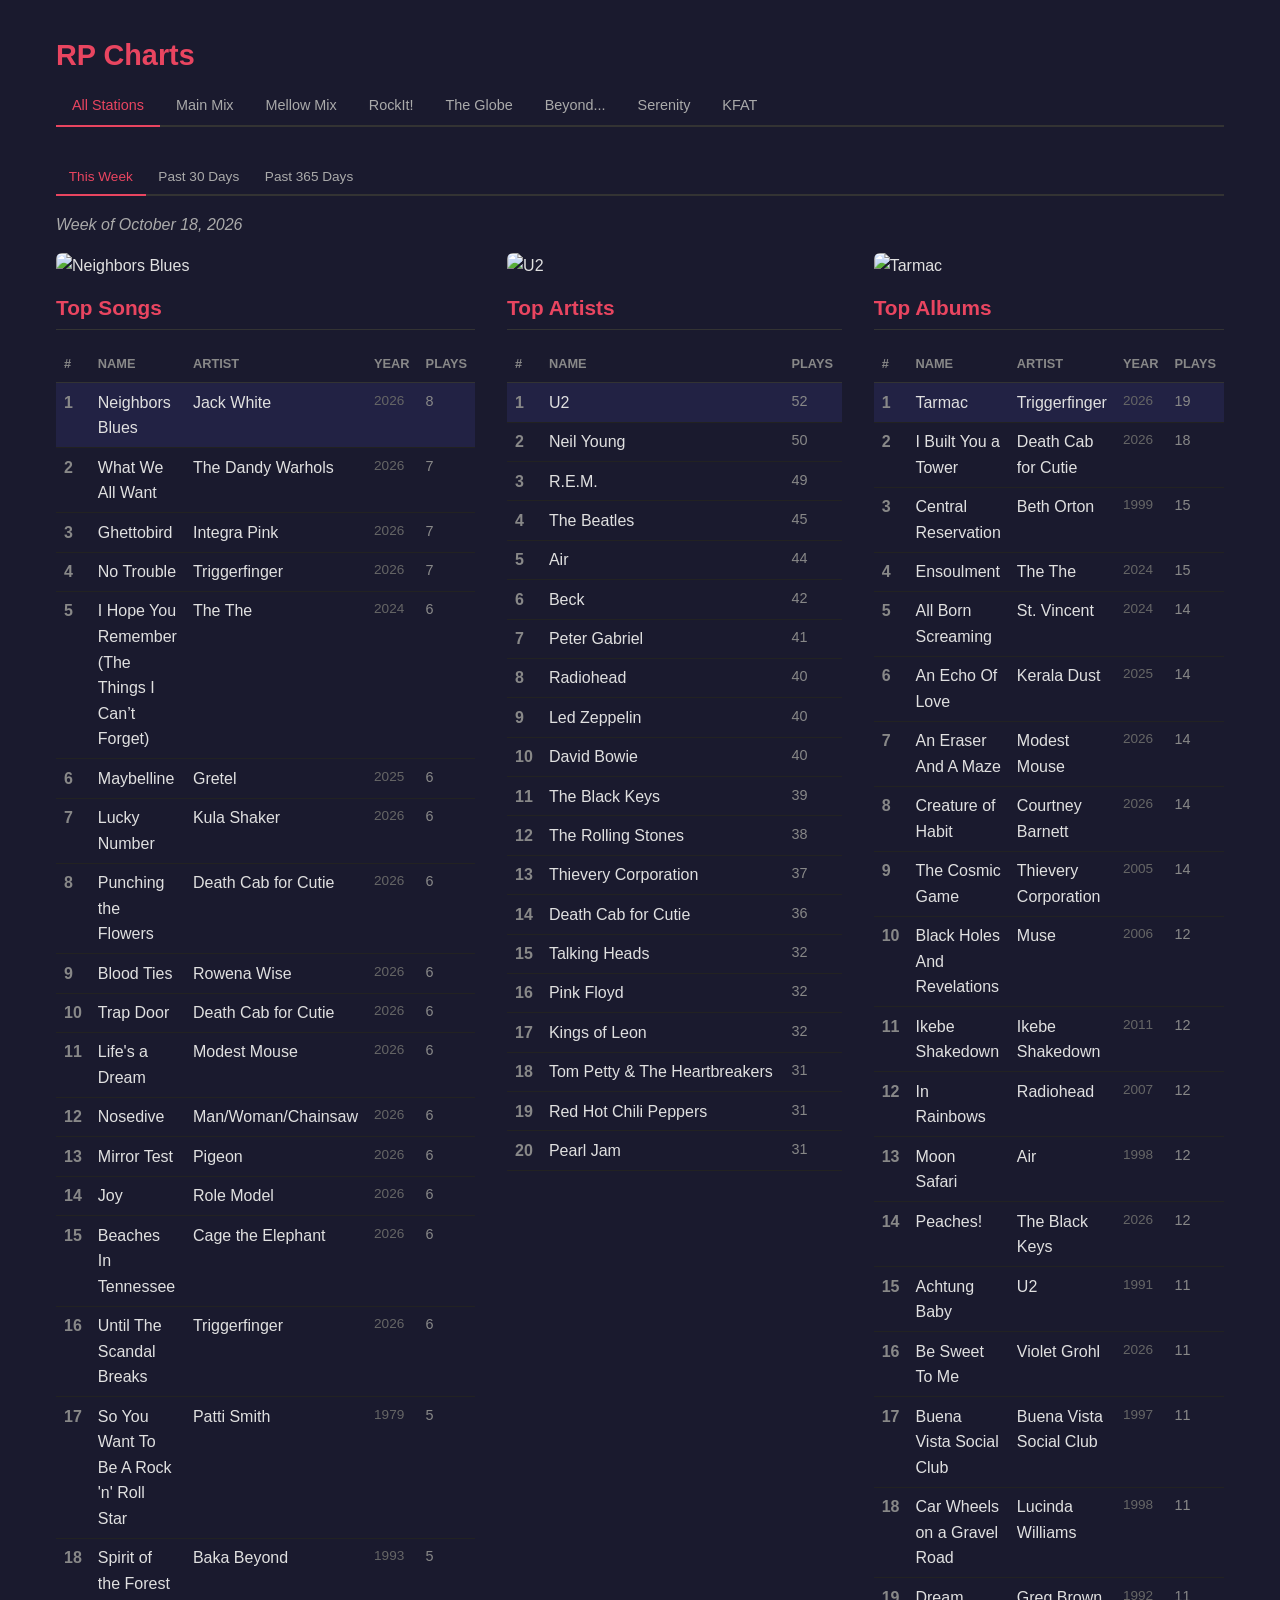
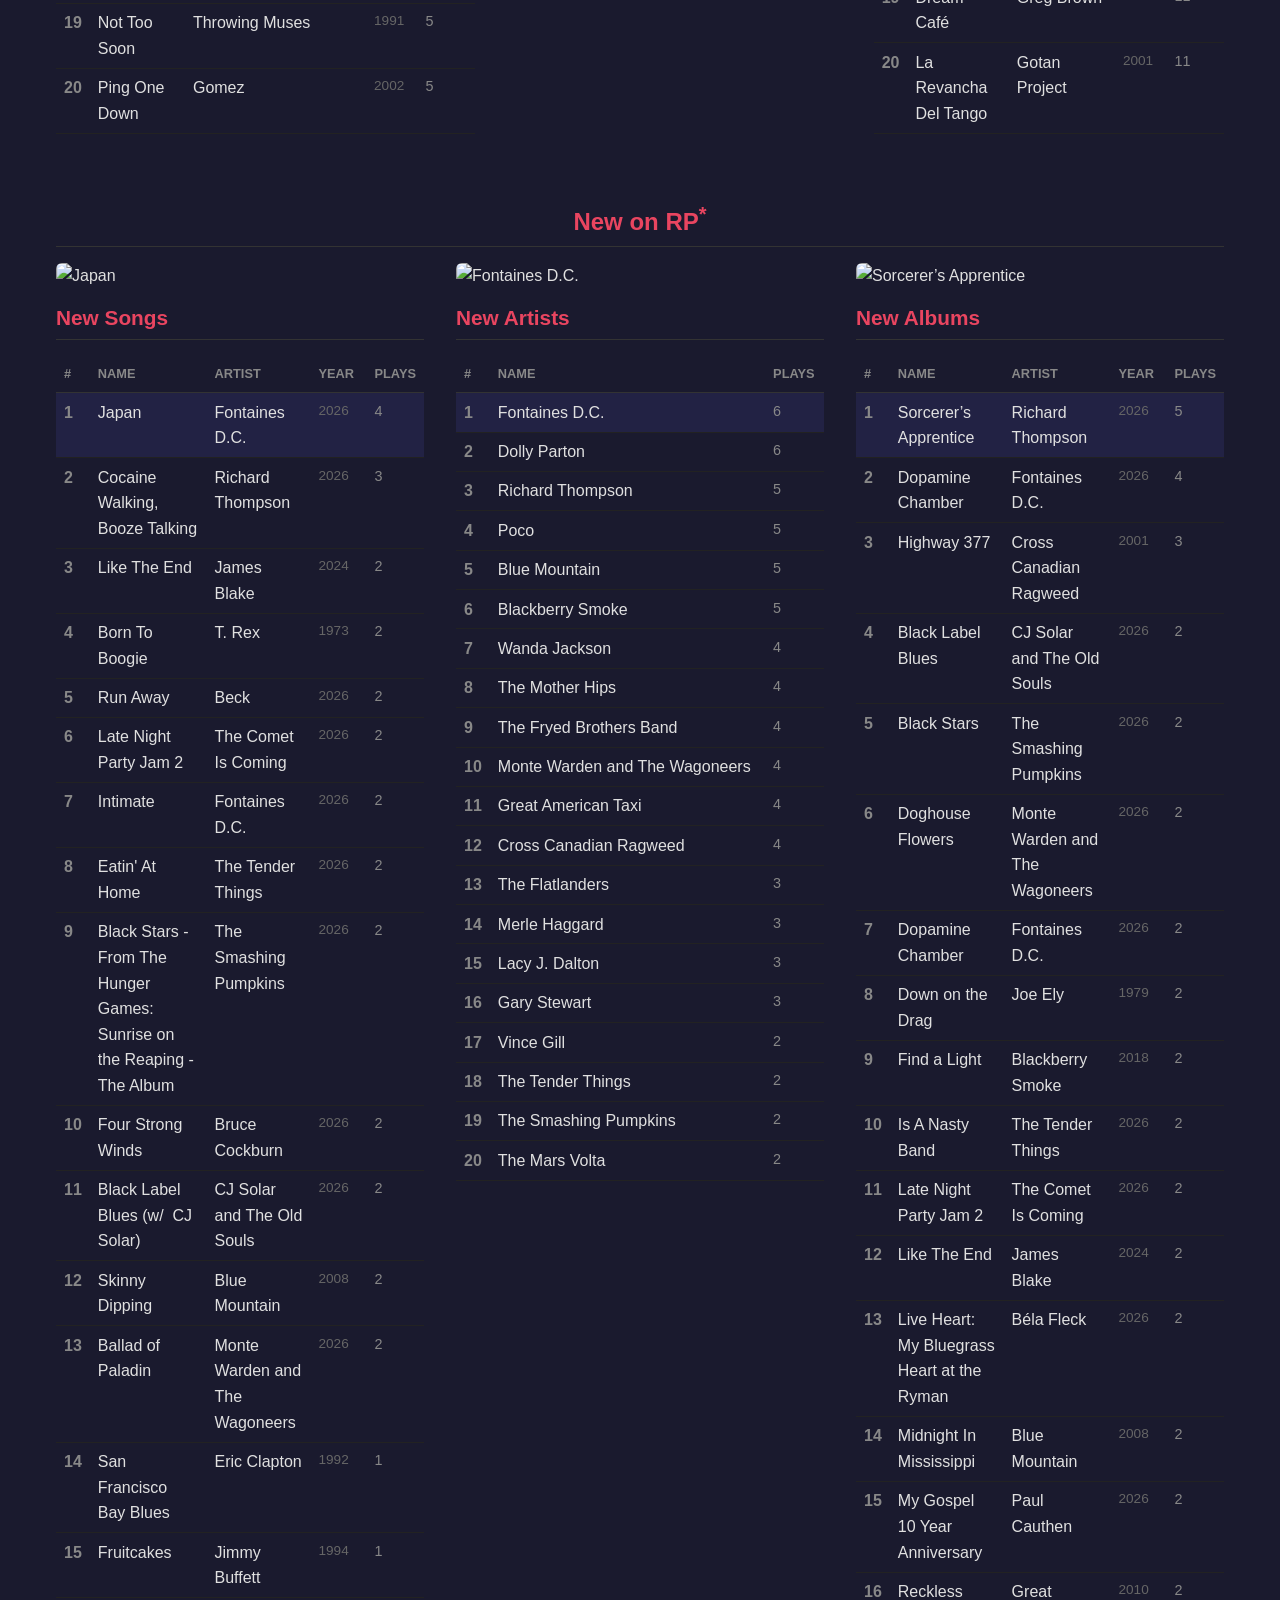
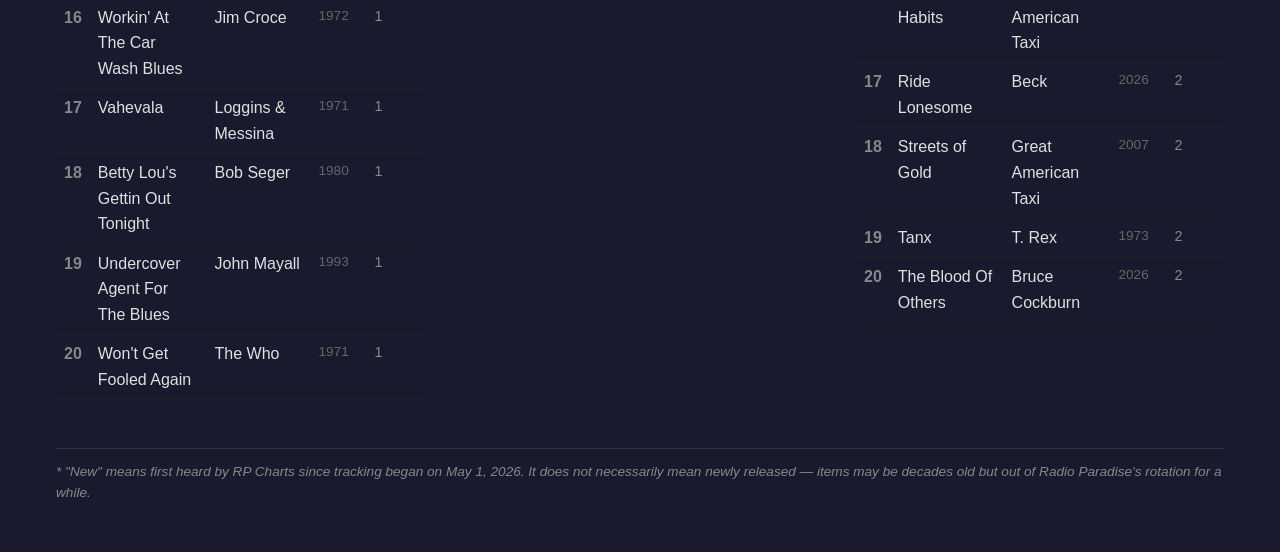
==== commit e3e3eb34: "Update charts" ====
--- a/index.html
+++ b/index.html
@@ -1,4 +1,4 @@
-<!doctype html><html lang=en><head><meta charset=utf-8><meta content="width=device-width,initial-scale=1" name=viewport><title>All Stations — RP Charts</title><link href=https://pdfrg.github.io/rpcharts-site/style.css rel=stylesheet><body><div class=container><h1>RP Charts</h1><nav class=tabs><a class=active href=https://pdfrg.github.io/rpcharts-site>All Stations</a><a href=https://pdfrg.github.io/rpcharts-site/main>Main Mix</a><a href=https://pdfrg.github.io/rpcharts-site/mellow>Mellow Mix</a><a href=https://pdfrg.github.io/rpcharts-site/rockit>RockIt!</a><a href=https://pdfrg.github.io/rpcharts-site/globe>The Globe</a><a href=https://pdfrg.github.io/rpcharts-site/beyond>Beyond...</a><a href=https://pdfrg.github.io/rpcharts-site/serenity>Serenity</a><a href=https://pdfrg.github.io/rpcharts-site/kfat>KFAT</a></nav><nav class="tabs time-tabs"><a class=active data-range=weekly href=#>This Week</a><a data-range=monthly href=#>Past 30 Days</a><a data-range=yearly href=#>Past 365 Days</a></nav><div class=time-range id=weekly><p class=period>Week of October 11, 2026<div class=charts-grid><div class=chart-col><img alt=Ghettobird class=chart-header-cover src=https://img.radioparadise.com/covers/l/29187.jpg><h2>Top Songs</h2><table><thead><tr><th>#<th>Name<th>Artist<th>Year<th>Plays<tbody><tr class=rank-1><td>1<td><a href=https://radioparadise.com/music/song/65207>Ghettobird</a><td>Integra Pink<td class=year>2026<td class=play-count>8<tr><td>2<td><a href=https://radioparadise.com/music/song/60572>Burj</a><td>Devon Allman<td class=year>2026<td class=play-count>7<tr><td>3<td><a href=https://radioparadise.com/music/song/54409>Planets</a><td>Billie Marten<td class=year>2025<td class=play-count>6<tr><td>4<td><a href=https://radioparadise.com/music/song/59859>Life After Life</a><td>The The<td class=year>2024<td class=play-count>6<tr><td>5<td><a href=https://radioparadise.com/music/song/60612>Maybelline</a><td>Gretel<td class=year>2025<td class=play-count>6<tr><td>6<td><a href=https://radioparadise.com/music/song/61972>Love Is For Love</a><td>Jeff Tweedy<td class=year>2025<td class=play-count>6<tr><td>7<td><a href=https://radioparadise.com/music/song/65227>Remember Yourself</a><td>Modest Mouse<td class=year>2026<td class=play-count>6<tr><td>8<td><a href=https://radioparadise.com/music/song/65265>Nosedive</a><td>Man/Woman/Chainsaw<td class=year>2026<td class=play-count>6<tr><td>9<td><a href=https://radioparadise.com/music/song/66898>Tears of Joy</a><td>Leon Bridges<td class=year>2026<td class=play-count>6<tr><td>10<td><a href=https://radioparadise.com/music/song/20428>Jumping Someone Else's Train</a><td>The Cure<td class=year>1986<td class=play-count>5<tr><td>11<td><a href=https://radioparadise.com/music/song/30035>First Tube</a><td>Phish<td class=year>2000<td class=play-count>5<tr><td>12<td><a href=https://radioparadise.com/music/song/30730>I Feel Loved</a><td>Depeche Mode<td class=year>2001<td class=play-count>5<tr><td>13<td><a href=https://radioparadise.com/music/song/31425>Pacifica</a><td>Appliance<td class=year>1999<td class=play-count>5<tr><td>14<td><a href=https://radioparadise.com/music/song/31780>Love Will Tear Us Apart</a><td>Joy Division<td class=year>1980<td class=play-count>5<tr><td>15<td><a href=https://radioparadise.com/music/song/33026>Lips Like Sugar</a><td>Echo & the Bunnymen<td class=year>1987<td class=play-count>5<tr><td>16<td><a href=https://radioparadise.com/music/song/37925>I Never Came</a><td>Queens of the Stone Age<td class=year>2005<td class=play-count>5<tr><td>17<td><a href=https://radioparadise.com/music/song/38853>Saving Grace</a><td>Tom Petty<td class=year>2006<td class=play-count>5<tr><td>18<td><a href=https://radioparadise.com/music/song/39006>Theme For Ernie</a><td>John Coltrane<td class=year>1958<td class=play-count>5<tr><td>19<td><a href=https://radioparadise.com/music/song/39369>Dashboard</a><td>Modest Mouse<td class=year>2007<td class=play-count>5<tr><td>20<td><a href=https://radioparadise.com/music/song/40357>Ashes To Ashes (Live)</a><td>David Bowie<td class=year>1980<td class=play-count>5</table></div><div class=chart-col><img alt=U2 class=chart-header-cover src=https://img.radioparadise.com/covers/l/27080.jpg><h2>Top Artists</h2><table><thead><tr><th>#<th>Name<th>Plays<tbody><tr class=rank-1><td>1<td>U2<td class=play-count>52<tr><td>2<td>Led Zeppelin<td class=play-count>48<tr><td>3<td>Beck<td class=play-count>48<tr><td>4<td>The Beatles<td class=play-count>44<tr><td>5<td>The Black Keys<td class=play-count>43<tr><td>6<td>Talking Heads<td class=play-count>40<tr><td>7<td>R.E.M.<td class=play-count>40<tr><td>8<td>Neil Young<td class=play-count>39<tr><td>9<td>Air<td class=play-count>39<tr><td>10<td>David Bowie<td class=play-count>38<tr><td>11<td>Arctic Monkeys<td class=play-count>38<tr><td>12<td>Peter Gabriel<td class=play-count>37<tr><td>13<td>Red Hot Chili Peppers<td class=play-count>36<tr><td>14<td>Thievery Corporation<td class=play-count>34<tr><td>15<td>Pearl Jam<td class=play-count>34<tr><td>16<td>Death Cab for Cutie<td class=play-count>33<tr><td>17<td>Van Morrison<td class=play-count>32<tr><td>18<td>Pink Floyd<td class=play-count>32<tr><td>19<td>Fleetwood Mac<td class=play-count>32<tr><td>20<td>Elvis Costello<td class=play-count>32</table></div><div class=chart-col><img alt="An Echo Of Love" class=chart-header-cover src=https://img.radioparadise.com/covers/l/23208.jpg><h2>Top Albums</h2><table><thead><tr><th>#<th>Name<th>Artist<th>Year<th>Plays<tbody><tr class=rank-1><td>1<td><a href=https://radioparadise.com/music/album/23208>An Echo Of Love</a><td>Kerala Dust<td class=year>2025<td class=play-count>16<tr><td>2<td><a href=https://radioparadise.com/music/album/26434>Ensoulment</a><td>The The<td class=year>2024<td class=play-count>16<tr><td>3<td><a href=https://radioparadise.com/music/album/27518>I Built You a Tower</a><td>Death Cab for Cutie<td class=year>2026<td class=play-count>15<tr><td>4<td><a href=https://radioparadise.com/music/album/7826>The Cosmic Game</a><td>Thievery Corporation<td class=year>2005<td class=play-count>15<tr><td>5<td><a href=https://radioparadise.com/music/album/8090>This Year’s Model</a><td>Elvis Costello<td class=year>1978<td class=play-count>15<tr><td>6<td><a href=https://radioparadise.com/music/album/28468>An Eraser And A Maze</a><td>Modest Mouse<td class=year>2026<td class=play-count>14<tr><td>7<td><a href=https://radioparadise.com/music/album/22784>moisturizer</a><td>Wet Leg<td class=year>2025<td class=play-count>14<tr><td>8<td><a href=https://radioparadise.com/music/album/13158>Black Holes And Revelations</a><td>Muse<td class=year>2006<td class=play-count>13<tr><td>9<td><a href=https://radioparadise.com/music/album/9552>Talking Heads: 77</a><td>Talking Heads<td class=year>1977<td class=play-count>13<tr><td>10<td><a href=https://radioparadise.com/music/album/10842>Buena Vista Social Club</a><td>Buena Vista Social Club<td class=year>1997<td class=play-count>12<tr><td>11<td><a href=https://radioparadise.com/music/album/19316>No Name</a><td>Jack White<td class=year>2024<td class=play-count>12<tr><td>12<td><a href=https://radioparadise.com/music/album/11852>The Beatles</a><td>The Beatles<td class=year>1968<td class=play-count>12<tr><td>13<td><a href=https://radioparadise.com/music/album/27666>Twilight Override</a><td>Jeff Tweedy<td class=year>2025<td class=play-count>12<tr><td>14<td><a href=https://radioparadise.com/music/album/26893>nightvision</a><td>Devon Allman<td class=year>2026<td class=play-count>12<tr><td>15<td><a href=https://radioparadise.com/music/album/12744>AM</a><td>Arctic Monkeys<td class=year>2013<td class=play-count>11<tr><td>16<td><a href=https://radioparadise.com/music/album/9653>American Beauty</a><td>Grateful Dead<td class=year>1970<td class=play-count>11<tr><td>17<td><a href=https://radioparadise.com/music/album/18767>Apricity</a><td>Aukai<td class=year>2022<td class=play-count>11<tr><td>18<td><a href=https://radioparadise.com/music/album/11831>Aventine</a><td>Agnes Obel<td class=year>2013<td class=play-count>11<tr><td>19<td><a href=https://radioparadise.com/music/album/8844>Californication</a><td>Red Hot Chili Peppers<td class=year>1999<td class=play-count>11<tr><td>20<td><a href=https://radioparadise.com/music/album/10829>Come Around Sundown</a><td>Kings of Leon<td class=year>2010<td class=play-count>11</table></div></div><h2 class=section-heading>New on RP<sup>*</sup></h2><div class=charts-grid><div class=chart-col><img alt="Dystopian Cemetery" class=chart-header-cover src=https://img.radioparadise.com/covers/l/33357.jpg><h2>New Songs</h2><table><thead><tr><th>#<th>Name<th>Artist<th>Year<th>Plays<tbody><tr class=rank-1><td>1<td><a href=https://radioparadise.com/music/song/70751>Dystopian Cemetery</a><td>Slothrust<td class=year>2026<td class=play-count>2<tr><td>2<td><a href=https://radioparadise.com/music/song/70917>Shokoufeh</a><td>Bonobo<td class=year>2026<td class=play-count>2<tr><td>3<td><a href=https://radioparadise.com/music/song/70933>Yesterday, All Day, Every Day</a><td>Lainey Wilson<td class=year>2025<td class=play-count>2<tr><td>4<td><a href=https://radioparadise.com/music/song/70953>Running Kind</a><td>Merle Haggard and the Strangers<td class=year>1977<td class=play-count>2<tr><td>5<td><a href=https://radioparadise.com/music/song/70974>Texas Swagger</a><td>Paul Cauthen<td class=year>2026<td class=play-count>2<tr><td>6<td><a href=https://radioparadise.com/music/song/70982>Why You Been Gone so Long</a><td>Jessi Colter<td class=year>1970<td class=play-count>2<tr><td>7<td><a href=https://radioparadise.com/music/song/71062>The Blackest Crow</a><td>Robert Plant<td class=year>2026<td class=play-count>2<tr><td>8<td><a href=https://radioparadise.com/music/song/93>Nobody Knows You When You're Down & Out</a><td>Eric Clapton<td class=year>1992<td class=play-count>1<tr><td>9<td><a href=https://radioparadise.com/music/song/798>Mellow Yellow</a><td>Donovan<td class=year>1970<td class=play-count>1<tr><td>10<td><a href=https://radioparadise.com/music/song/2306>Temporarily Forever Mine</a><td>Paul Thorn<td class=year><td class=play-count>1<tr><td>11<td><a href=https://radioparadise.com/music/song/2761>Poor Poor Pitiful Me</a><td>Warren Zevon<td class=year>1976<td class=play-count>1<tr><td>12<td><a href=https://radioparadise.com/music/song/20042>True Faith</a><td>New Order<td class=year>1987<td class=play-count>1<tr><td>13<td><a href=https://radioparadise.com/music/song/33684>Katmandu</a><td>Béla Fleck<td class=year>1999<td class=play-count>1<tr><td>14<td><a href=https://radioparadise.com/music/song/35495>You Rascal You</a><td>Django Reinhardt<td class=year>1947<td class=play-count>1<tr><td>15<td><a href=https://radioparadise.com/music/song/36783>Red Dress</a><td>James McMurtry<td class=year>2002<td class=play-count>1<tr><td>16<td><a href=https://radioparadise.com/music/song/37514>Half-Light</a><td>Porcupine Tree<td class=year>2005<td class=play-count>1<tr><td>17<td><a href=https://radioparadise.com/music/song/38224>Oh Well</a><td>Leo Kottke & Mike Gordon<td class=year>2005<td class=play-count>1<tr><td>18<td><a href=https://radioparadise.com/music/song/39508>You Never Can Tell</a><td>Chuck Berry<td class=year>1964<td class=play-count>1<tr><td>19<td><a href=https://radioparadise.com/music/song/39645>Pink Cadillac (w/ Bruce Springsteen)</a><td>Jerry Lee Lewis<td class=year>2006<td class=play-count>1<tr><td>20<td><a href=https://radioparadise.com/music/song/42777>19th Nervous Breakdown</a><td>The Rolling Stones<td class=year>1966<td class=play-count>1</table></div><div class=chart-col><img alt=Shinyribs class=chart-header-cover src=https://img.radioparadise.com/covers/l/33422.jpg><h2>New Artists</h2><table><thead><tr><th>#<th>Name<th>Plays<tbody><tr class=rank-1><td>1<td>Shinyribs<td class=play-count>6<tr><td>2<td>Kimmi Bitter<td class=play-count>5<tr><td>3<td>Robert Plant<td class=play-count>4<tr><td>4<td>Robert Gordon<td class=play-count>4<tr><td>5<td>Richard Thompson<td class=play-count>4<tr><td>6<td>Paul Cauthen<td class=play-count>4<tr><td>7<td>High Noon<td class=play-count>4<tr><td>8<td>The Resentments<td class=play-count>3<tr><td>9<td>Libby Koch & Michael O'Connor<td class=play-count>3<tr><td>10<td>Jorma Kaukonen<td class=play-count>3<tr><td>11<td>Bobby Bare<td class=play-count>3<tr><td>12<td>Angela Strehli<td class=play-count>3<tr><td>13<td>Aaron Einhouse<td class=play-count>3<tr><td>14<td>The Tender Things<td class=play-count>2<tr><td>15<td>The Techniques<td class=play-count>2<tr><td>16<td>The Decemberists<td class=play-count>2<tr><td>17<td>Stephen Bruton<td class=play-count>2<tr><td>18<td>Slothrust<td class=play-count>2<tr><td>19<td>Merle Haggard and the Strangers<td class=play-count>2<tr><td>20<td>Lainey Wilson<td class=play-count>2</table></div><div class=chart-col><img alt=Bittersweet class=chart-header-cover src=https://img.radioparadise.com/covers/l/33426.jpg><h2>New Albums</h2><table><thead><tr><th>#<th>Name<th>Artist<th>Year<th>Plays<tbody><tr class=rank-1><td>1<td><a href=https://radioparadise.com/music/album/33426>Bittersweet</a><td>Kimmi Bitter<td class=year>2026<td class=play-count>5<tr><td>2<td><a href=https://radioparadise.com/music/album/33422>Real Alligator</a><td>Shinyribs<td class=year>2026<td class=play-count>5<tr><td>3<td><a href=https://radioparadise.com/music/album/33602>Saving Grace: All That Glitters...</a><td>Robert Plant<td class=year>2026<td class=play-count>4<tr><td>4<td><a href=https://radioparadise.com/music/album/33424>Sorcerer’s Apprentice</a><td>Richard Thompson<td class=year>2026<td class=play-count>3<tr><td>5<td><a href=https://radioparadise.com/music/album/33531>A Country Star Is Born</a><td>Jessi Colter<td class=year>1970<td class=play-count>2<tr><td>6<td><a href=https://radioparadise.com/music/album/33510>A Working Man Can't Get Nowhere</a><td>Merle Haggard and the Strangers<td class=year>1977<td class=play-count>2<tr><td>7<td><a href=https://radioparadise.com/music/album/33143>Blue Collar Troubadour</a><td>Aaron Einhouse<td class=year>2014<td class=play-count>2<tr><td>8<td><a href=https://radioparadise.com/music/album/28416>COSMIC OPERA ACT II</a><td>Labrinth<td class=year>2026<td class=play-count>2<tr><td>9<td><a href=https://radioparadise.com/music/album/33023>Distance in Static</a><td>Bonobo<td class=year>2026<td class=play-count>2<tr><td>10<td><a href=https://radioparadise.com/music/album/33649>Find a Light</a><td>Blackberry Smoke<td class=year>2018<td class=play-count>2<tr><td>11<td><a href=https://radioparadise.com/music/album/33641>Is A Nasty Band</a><td>The Tender Things<td class=year>2026<td class=play-count>2<tr><td>12<td><a href=https://radioparadise.com/music/album/33639>My Gospel 10 Year Anniversary</a><td>Paul Cauthen<td class=year>2026<td class=play-count>2<tr><td>13<td><a href=https://radioparadise.com/music/album/33194>Tell Me What I Want To Hear</a><td>Anson Funderburgh and The Rockets<td class=year>2006<td class=play-count>2<tr><td>14<td><a href=https://radioparadise.com/music/album/33523>Texas Swagger</a><td>Paul Cauthen<td class=year>2026<td class=play-count>2<tr><td>15<td><a href=https://radioparadise.com/music/album/33623>The Better Part Of Bravery</a><td>The Decemberists<td class=year>2026<td class=play-count>2<tr><td>16<td><a href=https://radioparadise.com/music/album/33357>What They Grow In The Garden</a><td>Slothrust<td class=year>2026<td class=play-count>2<tr><td>17<td><a href=https://radioparadise.com/music/album/25427>Whirlwind</a><td>Lainey Wilson<td class=year>2025<td class=play-count>2<tr><td>18<td><a href=https://radioparadise.com/music/album/12643></a><td>Chuck Berry<td class=year>1964<td class=play-count>1<tr><td>19<td><a href=https://radioparadise.com/music/album/33217>500 Miles Away From Home</a><td>Bobby Bare<td class=year>1963<td class=play-count>1<tr><td>20<td><a href=https://radioparadise.com/music/album/33374>All of This Will End</a><td>Indigo De Souza<td class=year>2023<td class=play-count>1</table></div></div></div><div class=time-range id=monthly style=display:none><p class=period>Past 30 Days (since September 18, 2026)<div class=charts-grid><div class=chart-col><img alt=Ghettobird class=chart-header-cover src=https://img.radioparadise.com/covers/l/29187.jpg><h2>Top Songs</h2><table><thead><tr><th>#<th>Name<th>Artist<th>Year<th>Plays<tbody><tr class=rank-1><td>1<td><a href=https://radioparadise.com/music/song/65207>Ghettobird</a><td>Integra Pink<td class=year>2026<td class=play-count>26<tr><td>2<td><a href=https://radioparadise.com/music/song/60612>Maybelline</a><td>Gretel<td class=year>2025<td class=play-count>23<tr><td>3<td><a href=https://radioparadise.com/music/song/65266>Mirror Test</a><td>Pigeon<td class=year>2026<td class=play-count>23<tr><td>4<td><a href=https://radioparadise.com/music/song/56090>Stay In Your Lane</a><td>Courtney Barnett<td class=year>2026<td class=play-count>22<tr><td>5<td><a href=https://radioparadise.com/music/song/64281>Blood Ties</a><td>Rowena Wise<td class=year>2026<td class=play-count>22<tr><td>6<td><a href=https://radioparadise.com/music/song/65265>Nosedive</a><td>Man/Woman/Chainsaw<td class=year>2026<td class=play-count>22<tr><td>7<td><a href=https://radioparadise.com/music/song/65907>Neighbors Blues</a><td>Jack White<td class=year>2026<td class=play-count>22<tr><td>8<td><a href=https://radioparadise.com/music/song/64223>Punching the Flowers</a><td>Death Cab for Cutie<td class=year>2026<td class=play-count>21<tr><td>9<td><a href=https://radioparadise.com/music/song/65439>Sherpa</a><td>Angine de Poitrine<td class=year>2024<td class=play-count>21<tr><td>10<td><a href=https://radioparadise.com/music/song/59859>Life After Life</a><td>The The<td class=year>2024<td class=play-count>20<tr><td>11<td><a href=https://radioparadise.com/music/song/60570>Awaken</a><td>Devon Allman<td class=year>2026<td class=play-count>20<tr><td>12<td><a href=https://radioparadise.com/music/song/60572>Burj</a><td>Devon Allman<td class=year>2026<td class=play-count>20<tr><td>13<td><a href=https://radioparadise.com/music/song/60778>Lucky Number</a><td>Kula Shaker<td class=year>2026<td class=play-count>20<tr><td>14<td><a href=https://radioparadise.com/music/song/60780>Shaunie</a><td>Kula Shaker<td class=year>2026<td class=play-count>20<tr><td>15<td><a href=https://radioparadise.com/music/song/60881>Song Of The Future</a><td>U2<td class=year>2026<td class=play-count>20<tr><td>16<td><a href=https://radioparadise.com/music/song/31425>Pacifica</a><td>Appliance<td class=year>1999<td class=play-count>19<tr><td>17<td><a href=https://radioparadise.com/music/song/41118>Don't Take Me Alive</a><td>Steely Dan<td class=year>1976<td class=play-count>19<tr><td>18<td><a href=https://radioparadise.com/music/song/60599>Opening Night</a><td>Arctic Monkeys<td class=year>2026<td class=play-count>19<tr><td>19<td><a href=https://radioparadise.com/music/song/62296>What We All Want</a><td>The Dandy Warhols<td class=year>2026<td class=play-count>19<tr><td>20<td><a href=https://radioparadise.com/music/song/66128>Beaches In Tennessee</a><td>Cage the Elephant<td class=year>2026<td class=play-count>19</table></div><div class=chart-col><img alt=U2 class=chart-header-cover src=https://img.radioparadise.com/covers/l/27080.jpg><h2>Top Artists</h2><table><thead><tr><th>#<th>Name<th>Plays<tbody><tr class=rank-1><td>1<td>U2<td class=play-count>223<tr><td>2<td>Beck<td class=play-count>196<tr><td>3<td>Neil Young<td class=play-count>186<tr><td>4<td><td class=play-count>186<tr><td>5<td>R.E.M.<td class=play-count>184<tr><td>6<td>Led Zeppelin<td class=play-count>182<tr><td>7<td>The Black Keys<td class=play-count>180<tr><td>8<td>The Beatles<td class=play-count>180<tr><td>9<td>David Bowie<td class=play-count>165<tr><td>10<td>Air<td class=play-count>162<tr><td>11<td>Peter Gabriel<td class=play-count>158<tr><td>12<td>Talking Heads<td class=play-count>154<tr><td>13<td>Arctic Monkeys<td class=play-count>148<tr><td>14<td>The Rolling Stones<td class=play-count>144<tr><td>15<td>Pink Floyd<td class=play-count>142<tr><td>16<td>Thievery Corporation<td class=play-count>141<tr><td>17<td>Red Hot Chili Peppers<td class=play-count>141<tr><td>18<td>Death Cab for Cutie<td class=play-count>139<tr><td>19<td>Radiohead<td class=play-count>137<tr><td>20<td>Fleetwood Mac<td class=play-count>132</table></div><div class=chart-col><img alt class=chart-header-cover src=https://img.radioparadise.com/covers/l/.jpg><h2>Top Albums</h2><table><thead><tr><th>#<th>Name<th>Artist<th>Year<th>Plays<tbody><tr class=rank-1><td>1<td><td><td class=year><td class=play-count>156<tr><td>2<td><a href=https://radioparadise.com/music/album/23208>An Echo Of Love</a><td>Kerala Dust<td class=year>2025<td class=play-count>63<tr><td>3<td><a href=https://radioparadise.com/music/album/26434>Ensoulment</a><td>The The<td class=year>2024<td class=play-count>62<tr><td>4<td><a href=https://radioparadise.com/music/album/27518>I Built You a Tower</a><td>Death Cab for Cutie<td class=year>2026<td class=play-count>58<tr><td>5<td><a href=https://radioparadise.com/music/album/7826>The Cosmic Game</a><td>Thievery Corporation<td class=year>2005<td class=play-count>56<tr><td>6<td><a href=https://radioparadise.com/music/album/22784>moisturizer</a><td>Wet Leg<td class=year>2025<td class=play-count>55<tr><td>7<td><a href=https://radioparadise.com/music/album/28468>An Eraser And A Maze</a><td>Modest Mouse<td class=year>2026<td class=play-count>53<tr><td>8<td><a href=https://radioparadise.com/music/album/13158>Black Holes And Revelations</a><td>Muse<td class=year>2006<td class=play-count>52<tr><td>9<td><a href=https://radioparadise.com/music/album/10842>Buena Vista Social Club</a><td>Buena Vista Social Club<td class=year>1997<td class=play-count>49<tr><td>10<td><a href=https://radioparadise.com/music/album/26906>Creature of Habit</a><td>Courtney Barnett<td class=year>2026<td class=play-count>49<tr><td>11<td><a href=https://radioparadise.com/music/album/8090>This Year’s Model</a><td>Elvis Costello<td class=year>1978<td class=play-count>49<tr><td>12<td><a href=https://radioparadise.com/music/album/8846>Stadium Arcadium</a><td>Red Hot Chili Peppers<td class=year>2006<td class=play-count>48<tr><td>13<td><a href=https://radioparadise.com/music/album/18939>All Born Screaming</a><td>St. Vincent<td class=year>2024<td class=play-count>46<tr><td>14<td><a href=https://radioparadise.com/music/album/26971>Peaches!</a><td>The Black Keys<td class=year>2026<td class=play-count>45<tr><td>15<td><a href=https://radioparadise.com/music/album/11852>The Beatles</a><td>The Beatles<td class=year>1968<td class=play-count>45<tr><td>16<td><a href=https://radioparadise.com/music/album/6897>Achtung Baby</a><td>U2<td class=year>1991<td class=play-count>44<tr><td>17<td><a href=https://radioparadise.com/music/album/9653>American Beauty</a><td>Grateful Dead<td class=year>1970<td class=play-count>44<tr><td>18<td><a href=https://radioparadise.com/music/album/10827>Because of The Times</a><td>Kings of Leon<td class=year>2007<td class=play-count>44<tr><td>19<td><a href=https://radioparadise.com/music/album/10440>Car Wheels on a Gravel Road</a><td>Lucinda Williams<td class=year>1998<td class=play-count>44<tr><td>20<td><a href=https://radioparadise.com/music/album/26379>Ikebe Shakedown</a><td>Ikebe Shakedown<td class=year>2011<td class=play-count>44</table></div></div><h2 class=section-heading>New on RP<sup>*</sup></h2><div class=charts-grid><div class=chart-col><img alt="No Trouble" class=chart-header-cover src=https://img.radioparadise.com/covers/l/33022.jpg><h2>New Songs</h2><table><thead><tr><th>#<th>Name<th>Artist<th>Year<th>Plays<tbody><tr class=rank-1><td>1<td><a href=https://radioparadise.com/music/song/70172>No Trouble</a><td>Triggerfinger<td class=year>2026<td class=play-count>11<tr><td>2<td><a href=https://radioparadise.com/music/song/70184>Good Things Now</a><td>Todd Thibaud<td class=year>2026<td class=play-count>10<tr><td>3<td><a href=https://radioparadise.com/music/song/70201>Marianne</a><td>Fontaines D.C.<td class=year>2026<td class=play-count>10<tr><td>4<td><a href=https://radioparadise.com/music/song/70238>Roses</a><td>CHVRCHES<td class=year>2026<td class=play-count>9<tr><td>5<td><a href=https://radioparadise.com/music/song/70239>Fireflies (w/  Pharrell Williams)</a><td>John Legend<td class=year>2026<td class=play-count>9<tr><td>6<td><a href=https://radioparadise.com/music/song/70237>Silencio</a><td>U2<td class=year>2026<td class=play-count>8<tr><td>7<td><a href=https://radioparadise.com/music/song/70471>Don’t You Want Me (with Cat Power)</a><td>Meshell Ndegeocello<td class=year>2026<td class=play-count>8<tr><td>8<td><a href=https://radioparadise.com/music/song/70161>Ants</a><td>K.Flay<td class=year>2026<td class=play-count>7<tr><td>9<td><a href=https://radioparadise.com/music/song/70174>Insignificant Other</a><td>Queens of the Stone Age<td class=year>2026<td class=play-count>7<tr><td>10<td><a href=https://radioparadise.com/music/song/70175>Something in the Water</a><td>Tash Sultana<td class=year>2026<td class=play-count>7<tr><td>11<td><a href=https://radioparadise.com/music/song/70177>Laymelli</a><td>Agnes Obel<td class=year>2026<td class=play-count>7<tr><td>12<td><a href=https://radioparadise.com/music/song/70235>Pray 4 Me</a><td>Boy Harsher<td class=year>2026<td class=play-count>7<tr><td>13<td><a href=https://radioparadise.com/music/song/70242>Easy Company</a><td>Joy Oladokun<td class=year>2026<td class=play-count>7<tr><td>14<td><a href=https://radioparadise.com/music/song/70452>Tongue</a><td>Fontaines D.C.<td class=year>2026<td class=play-count>7<tr><td>15<td><a href=https://radioparadise.com/music/song/70540>Until The Scandal Breaks</a><td>Triggerfinger<td class=year>2026<td class=play-count>7<tr><td>16<td><a href=https://radioparadise.com/music/song/68750>Bielzinho / Bielzinho</a><td>O Terno<td class=year>2019<td class=play-count>6<tr><td>17<td><a href=https://radioparadise.com/music/song/68752>So Flute - Ludovic Navarre Amapiano Version 2020</a><td>St Germain<td class=year>2021<td class=play-count>6<tr><td>18<td><a href=https://radioparadise.com/music/song/70158>A Different Kind of Happiness</a><td>Nothing But Thieves<td class=year>2026<td class=play-count>6<tr><td>19<td><a href=https://radioparadise.com/music/song/70168>My Whole World</a><td>Kings of Leon<td class=year>2026<td class=play-count>6<tr><td>20<td><a href=https://radioparadise.com/music/song/70181>This Mess Of A World</a><td>Son Volt<td class=year>2026<td class=play-count>6</table></div><div class=chart-col><img alt=Triggerfinger class=chart-header-cover src=https://img.radioparadise.com/covers/l/33022.jpg><h2>New Artists</h2><table><thead><tr><th>#<th>Name<th>Plays<tbody><tr class=rank-1><td>1<td>Triggerfinger<td class=play-count>24<tr><td>2<td>Meshell Ndegeocello<td class=play-count>22<tr><td>3<td>Boy Harsher<td class=play-count>20<tr><td>4<td>Fontaines D.C.<td class=play-count>17<tr><td>5<td>Ian Noe<td class=play-count>16<tr><td>6<td>Aaron Watson<td class=play-count>16<tr><td>7<td>Labrinth<td class=play-count>13<tr><td>8<td>The Afghan Whigs<td class=play-count>11<tr><td>9<td>Ty Myers<td class=play-count>10<tr><td>10<td>Todd Thibaud<td class=play-count>10<tr><td>11<td>Son Volt<td class=play-count>10<tr><td>12<td>Shinyribs<td class=play-count>10<tr><td>13<td>Paige Plaisance<td class=play-count>10<tr><td>14<td>Kimmi Bitter<td class=play-count>10<tr><td>15<td>David Miner<td class=play-count>10<tr><td>16<td>Bonobo<td class=play-count>10<tr><td>17<td>Leon Bridges<td class=play-count>9<tr><td>18<td>Kings of Leon<td class=play-count>9<tr><td>19<td>John Legend<td class=play-count>9<tr><td>20<td>Flatland Cavalry<td class=play-count>9</table></div><div class=chart-col><img alt=Tarmac class=chart-header-cover src=https://img.radioparadise.com/covers/l/33022.jpg><h2>New Albums</h2><table><thead><tr><th>#<th>Name<th>Artist<th>Year<th>Plays<tbody><tr class=rank-1><td>1<td><a href=https://radioparadise.com/music/album/33022>Tarmac</a><td>Triggerfinger<td class=year>2026<td class=play-count>24<tr><td>2<td><a href=https://radioparadise.com/music/album/33019>GET MEAN</a><td>Boy Harsher<td class=year>2026<td class=play-count>20<tr><td>3<td><a href=https://radioparadise.com/music/album/33079>Canyon Falls Trailer Band</a><td>Ian Noe<td class=year>2026<td class=play-count>16<tr><td>4<td><a href=https://radioparadise.com/music/album/33081>The S.O.Bees Vol. One</a><td>Aaron Watson<td class=year>2026<td class=play-count>16<tr><td>5<td><a href=https://radioparadise.com/music/album/33185>You&I</a><td>Labrinth<td class=year>2026<td class=play-count>11<tr><td>6<td><a href=https://radioparadise.com/music/album/33031>Alchemy</a><td>Todd Thibaud<td class=year>2026<td class=play-count>10<tr><td>7<td><a href=https://radioparadise.com/music/album/33023>Distance in Static</a><td>Bonobo<td class=year>2026<td class=play-count>10<tr><td>8<td><a href=https://radioparadise.com/music/album/33042>Dopamine Chamber</a><td>Fontaines D.C.<td class=year>2026<td class=play-count>10<tr><td>9<td><a href=https://radioparadise.com/music/album/31174>Swampwater</a><td>Paige Plaisance<td class=year>2026<td class=play-count>10<tr><td>10<td><a href=https://radioparadise.com/music/album/33085>Two Braids & The Truth - My Tribute to Willie</a><td>Ty Myers<td class=year>2026<td class=play-count>10<tr><td>11<td><a href=https://radioparadise.com/music/album/33174>West Texas Stars</a><td>David Miner<td class=year>2026<td class=play-count>10<tr><td>12<td><a href=https://radioparadise.com/music/album/33426>Bittersweet</a><td>Kimmi Bitter<td class=year>2026<td class=play-count>9<tr><td>13<td><a href=https://radioparadise.com/music/album/33074>Fireflies</a><td>John Legend<td class=year>2026<td class=play-count>9<tr><td>14<td><a href=https://radioparadise.com/music/album/33422>Real Alligator</a><td>Shinyribs<td class=year>2026<td class=play-count>9<tr><td>15<td><a href=https://radioparadise.com/music/album/33073>Roses</a><td>CHVRCHES<td class=year>2026<td class=play-count>9<tr><td>16<td><a href=https://radioparadise.com/music/album/33195>Closer To The Bone</a><td>Tommy Castro<td class=year>2025<td class=play-count>8<tr><td>17<td><a href=https://radioparadise.com/music/album/33072>Silencio</a><td>U2<td class=year>2026<td class=play-count>8<tr><td>18<td><a href=https://radioparadise.com/music/album/33190>With God On Our Side</a><td>Meshell Ndegeocello<td class=year>2026<td class=play-count>8<tr><td>19<td><a href=https://radioparadise.com/music/album/33011>Ants</a><td>K.Flay<td class=year>2026<td class=play-count>7<tr><td>20<td><a href=https://radioparadise.com/music/album/33143>Blue Collar Troubadour</a><td>Aaron Einhouse<td class=year>2014<td class=play-count>7</table></div></div></div><div class=time-range id=yearly style=display:none><p class=period>Past 365 Days (since October 18, 2025)<div class=charts-grid><div class=chart-col><img alt=Awaken class=chart-header-cover src=https://img.radioparadise.com/covers/l/26893.jpg><h2>Top Songs</h2><table><thead><tr><th>#<th>Name<th>Artist<th>Year<th>Plays<tbody><tr class=rank-1><td>1<td><a href=https://radioparadise.com/music/song/60570>Awaken</a><td>Devon Allman<td class=year>2026<td class=play-count>112<tr><td>2<td><a href=https://radioparadise.com/music/song/60779>No Time For Idiots</a><td>Gogol Bordello<td class=year>2026<td class=play-count>103<tr><td>3<td><a href=https://radioparadise.com/music/song/60612>Maybelline</a><td>Gretel<td class=year>2025<td class=play-count>102<tr><td>4<td><a href=https://radioparadise.com/music/song/31425>Pacifica</a><td>Appliance<td class=year>1999<td class=play-count>99<tr><td>5<td><a href=https://radioparadise.com/music/song/41118>Don't Take Me Alive</a><td>Steely Dan<td class=year>1976<td class=play-count>99<tr><td>6<td><a href=https://radioparadise.com/music/song/46389>Lady</a><td>Ezra Collective<td class=year>2023<td class=play-count>99<tr><td>7<td><a href=https://radioparadise.com/music/song/56090>Stay In Your Lane</a><td>Courtney Barnett<td class=year>2026<td class=play-count>98<tr><td>8<td><a href=https://radioparadise.com/music/song/58130>The End</a><td>Mammoth<td class=year>2025<td class=play-count>96<tr><td>9<td><a href=https://radioparadise.com/music/song/39369>Dashboard</a><td>Modest Mouse<td class=year>2007<td class=play-count>94<tr><td>10<td><a href=https://radioparadise.com/music/song/59848>Cognitive Dissident</a><td>The The<td class=year>2024<td class=play-count>94<tr><td>11<td><a href=https://radioparadise.com/music/song/60778>Lucky Number</a><td>Kula Shaker<td class=year>2026<td class=play-count>93<tr><td>12<td><a href=https://radioparadise.com/music/song/64223>Punching the Flowers</a><td>Death Cab for Cutie<td class=year>2026<td class=play-count>93<tr><td>13<td><a href=https://radioparadise.com/music/song/42853>The Rifle's Spiral</a><td>The Shins<td class=year>2012<td class=play-count>91<tr><td>14<td><a href=https://radioparadise.com/music/song/60881>Song Of The Future</a><td>U2<td class=year>2026<td class=play-count>91<tr><td>15<td><a href=https://radioparadise.com/music/song/56235>I'm Done Runnin'</a><td>Samantha Fish<td class=year>2025<td class=play-count>90<tr><td>16<td><a href=https://radioparadise.com/music/song/60780>Shaunie</a><td>Kula Shaker<td class=year>2026<td class=play-count>90<tr><td>17<td><a href=https://radioparadise.com/music/song/60599>Opening Night</a><td>Arctic Monkeys<td class=year>2026<td class=play-count>89<tr><td>18<td><a href=https://radioparadise.com/music/song/64281>Blood Ties</a><td>Rowena Wise<td class=year>2026<td class=play-count>89<tr><td>19<td><a href=https://radioparadise.com/music/song/35072>Alone In Kyoto</a><td>Air<td class=year>2004<td class=play-count>88<tr><td>20<td><a href=https://radioparadise.com/music/song/53146>Bell</a><td>Kerala Dust<td class=year>2025<td class=play-count>88</table></div><div class=chart-col><img alt=U2 class=chart-header-cover src=https://img.radioparadise.com/covers/l/27080.jpg><h2>Top Artists</h2><table><thead><tr><th>#<th>Name<th>Plays<tbody><tr class=rank-1><td>1<td>U2<td class=play-count>1164<tr><td>2<td><td class=play-count>1092<tr><td>3<td>Neil Young<td class=play-count>992<tr><td>4<td>Led Zeppelin<td class=play-count>958<tr><td>5<td>R.E.M.<td class=play-count>952<tr><td>6<td>Beck<td class=play-count>950<tr><td>7<td>The Beatles<td class=play-count>925<tr><td>8<td>The Black Keys<td class=play-count>881<tr><td>9<td>Air<td class=play-count>855<tr><td>10<td>The Rolling Stones<td class=play-count>824<tr><td>11<td>David Bowie<td class=play-count>819<tr><td>12<td>Peter Gabriel<td class=play-count>786<tr><td>13<td>Talking Heads<td class=play-count>784<tr><td>14<td>Arctic Monkeys<td class=play-count>765<tr><td>15<td>Red Hot Chili Peppers<td class=play-count>718<tr><td>16<td>Pink Floyd<td class=play-count>713<tr><td>17<td>Fleetwood Mac<td class=play-count>690<tr><td>18<td>Radiohead<td class=play-count>671<tr><td>19<td>The Cure<td class=play-count>662<tr><td>20<td>Death Cab for Cutie<td class=play-count>658</table></div><div class=chart-col><img alt class=chart-header-cover src=https://img.radioparadise.com/covers/l/.jpg><h2>Top Albums</h2><table><thead><tr><th>#<th>Name<th>Artist<th>Year<th>Plays<tbody><tr class=rank-1><td>1<td><td><td class=year><td class=play-count>906<tr><td>2<td><a href=https://radioparadise.com/music/album/26434>Ensoulment</a><td>The The<td class=year>2024<td class=play-count>320<tr><td>3<td><a href=https://radioparadise.com/music/album/22784>moisturizer</a><td>Wet Leg<td class=year>2025<td class=play-count>297<tr><td>4<td><a href=https://radioparadise.com/music/album/23208>An Echo Of Love</a><td>Kerala Dust<td class=year>2025<td class=play-count>281<tr><td>5<td><a href=https://radioparadise.com/music/album/10842>Buena Vista Social Club</a><td>Buena Vista Social Club<td class=year>1997<td class=play-count>278<tr><td>6<td><a href=https://radioparadise.com/music/album/13158>Black Holes And Revelations</a><td>Muse<td class=year>2006<td class=play-count>265<tr><td>7<td><a href=https://radioparadise.com/music/album/7826>The Cosmic Game</a><td>Thievery Corporation<td class=year>2005<td class=play-count>257<tr><td>8<td><a href=https://radioparadise.com/music/album/6897>Achtung Baby</a><td>U2<td class=year>1991<td class=play-count>246<tr><td>9<td><a href=https://radioparadise.com/music/album/11852>The Beatles</a><td>The Beatles<td class=year>1968<td class=play-count>245<tr><td>10<td><a href=https://radioparadise.com/music/album/11506>La Revancha Del Tango</a><td>Gotan Project<td class=year>2001<td class=play-count>243<tr><td>11<td><a href=https://radioparadise.com/music/album/8090>This Year’s Model</a><td>Elvis Costello<td class=year>1978<td class=play-count>240<tr><td>12<td><a href=https://radioparadise.com/music/album/26692>Manara</a><td>Alsarah & The Nubatones<td class=year>2016<td class=play-count>238<tr><td>13<td><a href=https://radioparadise.com/music/album/18939>All Born Screaming</a><td>St. Vincent<td class=year>2024<td class=play-count>236<tr><td>14<td><a href=https://radioparadise.com/music/album/26379>Ikebe Shakedown</a><td>Ikebe Shakedown<td class=year>2011<td class=play-count>236<tr><td>15<td><a href=https://radioparadise.com/music/album/11929>Wildflowers</a><td>Tom Petty<td class=year>1994<td class=play-count>236<tr><td>16<td><a href=https://radioparadise.com/music/album/8846>Stadium Arcadium</a><td>Red Hot Chili Peppers<td class=year>2006<td class=play-count>234<tr><td>17<td><a href=https://radioparadise.com/music/album/9653>American Beauty</a><td>Grateful Dead<td class=year>1970<td class=play-count>232<tr><td>18<td><a href=https://radioparadise.com/music/album/7582>Lost in the Dream</a><td>The War on Drugs<td class=year>2014<td class=play-count>232<tr><td>19<td><a href=https://radioparadise.com/music/album/27518>I Built You a Tower</a><td>Death Cab for Cutie<td class=year>2026<td class=play-count>231<tr><td>20<td><a href=https://radioparadise.com/music/album/12707>Talkie Walkie</a><td>Air<td class=year>2004<td class=play-count>228</table></div></div><h2 class=section-heading>New on RP<sup>*</sup></h2><div class=charts-grid><div class=chart-col><img alt=Awaken class=chart-header-cover src=https://img.radioparadise.com/covers/l/26893.jpg><h2>New Songs</h2><table><thead><tr><th>#<th>Name<th>Artist<th>Year<th>Plays<tbody><tr class=rank-1><td>1<td><a href=https://radioparadise.com/music/song/60570>Awaken</a><td>Devon Allman<td class=year>2026<td class=play-count>112<tr><td>2<td><a href=https://radioparadise.com/music/song/60779>No Time For Idiots</a><td>Gogol Bordello<td class=year>2026<td class=play-count>103<tr><td>3<td><a href=https://radioparadise.com/music/song/60612>Maybelline</a><td>Gretel<td class=year>2025<td class=play-count>102<tr><td>4<td><a href=https://radioparadise.com/music/song/31425>Pacifica</a><td>Appliance<td class=year>1999<td class=play-count>99<tr><td>5<td><a href=https://radioparadise.com/music/song/41118>Don't Take Me Alive</a><td>Steely Dan<td class=year>1976<td class=play-count>99<tr><td>6<td><a href=https://radioparadise.com/music/song/46389>Lady</a><td>Ezra Collective<td class=year>2023<td class=play-count>99<tr><td>7<td><a href=https://radioparadise.com/music/song/56090>Stay In Your Lane</a><td>Courtney Barnett<td class=year>2026<td class=play-count>98<tr><td>8<td><a href=https://radioparadise.com/music/song/58130>The End</a><td>Mammoth<td class=year>2025<td class=play-count>96<tr><td>9<td><a href=https://radioparadise.com/music/song/39369>Dashboard</a><td>Modest Mouse<td class=year>2007<td class=play-count>94<tr><td>10<td><a href=https://radioparadise.com/music/song/59848>Cognitive Dissident</a><td>The The<td class=year>2024<td class=play-count>94<tr><td>11<td><a href=https://radioparadise.com/music/song/60778>Lucky Number</a><td>Kula Shaker<td class=year>2026<td class=play-count>93<tr><td>12<td><a href=https://radioparadise.com/music/song/64223>Punching the Flowers</a><td>Death Cab for Cutie<td class=year>2026<td class=play-count>93<tr><td>13<td><a href=https://radioparadise.com/music/song/42853>The Rifle's Spiral</a><td>The Shins<td class=year>2012<td class=play-count>91<tr><td>14<td><a href=https://radioparadise.com/music/song/60881>Song Of The Future</a><td>U2<td class=year>2026<td class=play-count>91<tr><td>15<td><a href=https://radioparadise.com/music/song/56235>I'm Done Runnin'</a><td>Samantha Fish<td class=year>2025<td class=play-count>90<tr><td>16<td><a href=https://radioparadise.com/music/song/60780>Shaunie</a><td>Kula Shaker<td class=year>2026<td class=play-count>90<tr><td>17<td><a href=https://radioparadise.com/music/song/60599>Opening Night</a><td>Arctic Monkeys<td class=year>2026<td class=play-count>89<tr><td>18<td><a href=https://radioparadise.com/music/song/64281>Blood Ties</a><td>Rowena Wise<td class=year>2026<td class=play-count>89<tr><td>19<td><a href=https://radioparadise.com/music/song/35072>Alone In Kyoto</a><td>Air<td class=year>2004<td class=play-count>88<tr><td>20<td><a href=https://radioparadise.com/music/song/53146>Bell</a><td>Kerala Dust<td class=year>2025<td class=play-count>88</table></div><div class=chart-col><img alt=U2 class=chart-header-cover src=https://img.radioparadise.com/covers/l/27080.jpg><h2>New Artists</h2><table><thead><tr><th>#<th>Name<th>Plays<tbody><tr class=rank-1><td>1<td>U2<td class=play-count>1164<tr><td>2<td><td class=play-count>1092<tr><td>3<td>Neil Young<td class=play-count>992<tr><td>4<td>Led Zeppelin<td class=play-count>958<tr><td>5<td>R.E.M.<td class=play-count>952<tr><td>6<td>Beck<td class=play-count>950<tr><td>7<td>The Beatles<td class=play-count>925<tr><td>8<td>The Black Keys<td class=play-count>881<tr><td>9<td>Air<td class=play-count>855<tr><td>10<td>The Rolling Stones<td class=play-count>824<tr><td>11<td>David Bowie<td class=play-count>819<tr><td>12<td>Peter Gabriel<td class=play-count>786<tr><td>13<td>Talking Heads<td class=play-count>784<tr><td>14<td>Arctic Monkeys<td class=play-count>765<tr><td>15<td>Red Hot Chili Peppers<td class=play-count>718<tr><td>16<td>Pink Floyd<td class=play-count>713<tr><td>17<td>Fleetwood Mac<td class=play-count>690<tr><td>18<td>Radiohead<td class=play-count>671<tr><td>19<td>The Cure<td class=play-count>662<tr><td>20<td>Death Cab for Cutie<td class=play-count>658</table></div><div class=chart-col><img alt class=chart-header-cover src=https://img.radioparadise.com/covers/l/.jpg><h2>New Albums</h2><table><thead><tr><th>#<th>Name<th>Artist<th>Year<th>Plays<tbody><tr class=rank-1><td>1<td><td><td class=year><td class=play-count>906<tr><td>2<td><a href=https://radioparadise.com/music/album/26434>Ensoulment</a><td>The The<td class=year>2024<td class=play-count>320<tr><td>3<td><a href=https://radioparadise.com/music/album/22784>moisturizer</a><td>Wet Leg<td class=year>2025<td class=play-count>297<tr><td>4<td><a href=https://radioparadise.com/music/album/23208>An Echo Of Love</a><td>Kerala Dust<td class=year>2025<td class=play-count>281<tr><td>5<td><a href=https://radioparadise.com/music/album/10842>Buena Vista Social Club</a><td>Buena Vista Social Club<td class=year>1997<td class=play-count>278<tr><td>6<td><a href=https://radioparadise.com/music/album/13158>Black Holes And Revelations</a><td>Muse<td class=year>2006<td class=play-count>265<tr><td>7<td><a href=https://radioparadise.com/music/album/7826>The Cosmic Game</a><td>Thievery Corporation<td class=year>2005<td class=play-count>257<tr><td>8<td><a href=https://radioparadise.com/music/album/6897>Achtung Baby</a><td>U2<td class=year>1991<td class=play-count>246<tr><td>9<td><a href=https://radioparadise.com/music/album/11852>The Beatles</a><td>The Beatles<td class=year>1968<td class=play-count>245<tr><td>10<td><a href=https://radioparadise.com/music/album/11506>La Revancha Del Tango</a><td>Gotan Project<td class=year>2001<td class=play-count>243<tr><td>11<td><a href=https://radioparadise.com/music/album/8090>This Year’s Model</a><td>Elvis Costello<td class=year>1978<td class=play-count>240<tr><td>12<td><a href=https://radioparadise.com/music/album/26692>Manara</a><td>Alsarah & The Nubatones<td class=year>2016<td class=play-count>238<tr><td>13<td><a href=https://radioparadise.com/music/album/18939>All Born Screaming</a><td>St. Vincent<td class=year>2024<td class=play-count>236<tr><td>14<td><a href=https://radioparadise.com/music/album/26379>Ikebe Shakedown</a><td>Ikebe Shakedown<td class=year>2011<td class=play-count>236<tr><td>15<td><a href=https://radioparadise.com/music/album/11929>Wildflowers</a><td>Tom Petty<td class=year>1994<td class=play-count>236<tr><td>16<td><a href=https://radioparadise.com/music/album/8846>Stadium Arcadium</a><td>Red Hot Chili Peppers<td class=year>2006<td class=play-count>234<tr><td>17<td><a href=https://radioparadise.com/music/album/9653>American Beauty</a><td>Grateful Dead<td class=year>1970<td class=play-count>232<tr><td>18<td><a href=https://radioparadise.com/music/album/7582>Lost in the Dream</a><td>The War on Drugs<td class=year>2014<td class=play-count>232<tr><td>19<td><a href=https://radioparadise.com/music/album/27518>I Built You a Tower</a><td>Death Cab for Cutie<td class=year>2026<td class=play-count>231<tr><td>20<td><a href=https://radioparadise.com/music/album/12707>Talkie Walkie</a><td>Air<td class=year>2004<td class=play-count>228</table></div></div></div><p class=footnote>* "New" means first heard by RP Charts since tracking began on May 1, 2026. It does not necessarily mean newly released — items may be decades old but out of Radio Paradise's rotation for a while.</div><script>document.querySelectorAll('.time-tabs a').forEach(function(tab) {
+<!doctype html><html lang=en><head><meta charset=utf-8><meta content="width=device-width,initial-scale=1" name=viewport><title>All Stations — RP Charts</title><link href=https://pdfrg.github.io/rpcharts-site/style.css rel=stylesheet><body><div class=container><h1>RP Charts</h1><nav class=tabs><a class=active href=https://pdfrg.github.io/rpcharts-site>All Stations</a><a href=https://pdfrg.github.io/rpcharts-site/main>Main Mix</a><a href=https://pdfrg.github.io/rpcharts-site/mellow>Mellow Mix</a><a href=https://pdfrg.github.io/rpcharts-site/rockit>RockIt!</a><a href=https://pdfrg.github.io/rpcharts-site/globe>The Globe</a><a href=https://pdfrg.github.io/rpcharts-site/beyond>Beyond...</a><a href=https://pdfrg.github.io/rpcharts-site/serenity>Serenity</a><a href=https://pdfrg.github.io/rpcharts-site/kfat>KFAT</a></nav><nav class="tabs time-tabs"><a class=active data-range=weekly href=#>This Week</a><a data-range=monthly href=#>Past 30 Days</a><a data-range=yearly href=#>Past 365 Days</a></nav><div class=time-range id=weekly><p class=period>Week of October 18, 2026<div class=charts-grid><div class=chart-col><img alt="Neighbors Blues" class=chart-header-cover src=https://img.radioparadise.com/covers/l/29738.jpg><h2>Top Songs</h2><table><thead><tr><th>#<th>Name<th>Artist<th>Year<th>Plays<tbody><tr class=rank-1><td>1<td><a href=https://radioparadise.com/music/song/65907>Neighbors Blues</a><td>Jack White<td class=year>2026<td class=play-count>8<tr><td>2<td><a href=https://radioparadise.com/music/song/62296>What We All Want</a><td>The Dandy Warhols<td class=year>2026<td class=play-count>7<tr><td>3<td><a href=https://radioparadise.com/music/song/65207>Ghettobird</a><td>Integra Pink<td class=year>2026<td class=play-count>7<tr><td>4<td><a href=https://radioparadise.com/music/song/70172>No Trouble</a><td>Triggerfinger<td class=year>2026<td class=play-count>7<tr><td>5<td><a href=https://radioparadise.com/music/song/59851>I Hope You Remember (The Things I Can’t Forget)</a><td>The The<td class=year>2024<td class=play-count>6<tr><td>6<td><a href=https://radioparadise.com/music/song/60612>Maybelline</a><td>Gretel<td class=year>2025<td class=play-count>6<tr><td>7<td><a href=https://radioparadise.com/music/song/60778>Lucky Number</a><td>Kula Shaker<td class=year>2026<td class=play-count>6<tr><td>8<td><a href=https://radioparadise.com/music/song/64223>Punching the Flowers</a><td>Death Cab for Cutie<td class=year>2026<td class=play-count>6<tr><td>9<td><a href=https://radioparadise.com/music/song/64281>Blood Ties</a><td>Rowena Wise<td class=year>2026<td class=play-count>6<tr><td>10<td><a href=https://radioparadise.com/music/song/65223>Trap Door</a><td>Death Cab for Cutie<td class=year>2026<td class=play-count>6<tr><td>11<td><a href=https://radioparadise.com/music/song/65224>Life's a Dream</a><td>Modest Mouse<td class=year>2026<td class=play-count>6<tr><td>12<td><a href=https://radioparadise.com/music/song/65265>Nosedive</a><td>Man/Woman/Chainsaw<td class=year>2026<td class=play-count>6<tr><td>13<td><a href=https://radioparadise.com/music/song/65266>Mirror Test</a><td>Pigeon<td class=year>2026<td class=play-count>6<tr><td>14<td><a href=https://radioparadise.com/music/song/65906>Joy</a><td>Role Model<td class=year>2026<td class=play-count>6<tr><td>15<td><a href=https://radioparadise.com/music/song/66128>Beaches In Tennessee</a><td>Cage the Elephant<td class=year>2026<td class=play-count>6<tr><td>16<td><a href=https://radioparadise.com/music/song/70540>Until The Scandal Breaks</a><td>Triggerfinger<td class=year>2026<td class=play-count>6<tr><td>17<td><a href=https://radioparadise.com/music/song/531>So You Want To Be A Rock 'n' Roll Star</a><td>Patti Smith<td class=year>1979<td class=play-count>5<tr><td>18<td><a href=https://radioparadise.com/music/song/20470>Spirit of the Forest</a><td>Baka Beyond<td class=year>1993<td class=play-count>5<tr><td>19<td><a href=https://radioparadise.com/music/song/30331>Not Too Soon</a><td>Throwing Muses<td class=year>1991<td class=play-count>5<tr><td>20<td><a href=https://radioparadise.com/music/song/32358>Ping One Down</a><td>Gomez<td class=year>2002<td class=play-count>5</table></div><div class=chart-col><img alt=U2 class=chart-header-cover src=https://img.radioparadise.com/covers/l/33072.jpg><h2>Top Artists</h2><table><thead><tr><th>#<th>Name<th>Plays<tbody><tr class=rank-1><td>1<td>U2<td class=play-count>52<tr><td>2<td>Neil Young<td class=play-count>50<tr><td>3<td>R.E.M.<td class=play-count>49<tr><td>4<td>The Beatles<td class=play-count>45<tr><td>5<td>Air<td class=play-count>44<tr><td>6<td>Beck<td class=play-count>42<tr><td>7<td>Peter Gabriel<td class=play-count>41<tr><td>8<td>Radiohead<td class=play-count>40<tr><td>9<td>Led Zeppelin<td class=play-count>40<tr><td>10<td>David Bowie<td class=play-count>40<tr><td>11<td>The Black Keys<td class=play-count>39<tr><td>12<td>The Rolling Stones<td class=play-count>38<tr><td>13<td>Thievery Corporation<td class=play-count>37<tr><td>14<td>Death Cab for Cutie<td class=play-count>36<tr><td>15<td>Talking Heads<td class=play-count>32<tr><td>16<td>Pink Floyd<td class=play-count>32<tr><td>17<td>Kings of Leon<td class=play-count>32<tr><td>18<td>Tom Petty & The Heartbreakers<td class=play-count>31<tr><td>19<td>Red Hot Chili Peppers<td class=play-count>31<tr><td>20<td>Pearl Jam<td class=play-count>31</table></div><div class=chart-col><img alt=Tarmac class=chart-header-cover src=https://img.radioparadise.com/covers/l/33022.jpg><h2>Top Albums</h2><table><thead><tr><th>#<th>Name<th>Artist<th>Year<th>Plays<tbody><tr class=rank-1><td>1<td><a href=https://radioparadise.com/music/album/33022>Tarmac</a><td>Triggerfinger<td class=year>2026<td class=play-count>19<tr><td>2<td><a href=https://radioparadise.com/music/album/27518>I Built You a Tower</a><td>Death Cab for Cutie<td class=year>2026<td class=play-count>18<tr><td>3<td><a href=https://radioparadise.com/music/album/11003>Central Reservation</a><td>Beth Orton<td class=year>1999<td class=play-count>15<tr><td>4<td><a href=https://radioparadise.com/music/album/26434>Ensoulment</a><td>The The<td class=year>2024<td class=play-count>15<tr><td>5<td><a href=https://radioparadise.com/music/album/18939>All Born Screaming</a><td>St. Vincent<td class=year>2024<td class=play-count>14<tr><td>6<td><a href=https://radioparadise.com/music/album/23208>An Echo Of Love</a><td>Kerala Dust<td class=year>2025<td class=play-count>14<tr><td>7<td><a href=https://radioparadise.com/music/album/28468>An Eraser And A Maze</a><td>Modest Mouse<td class=year>2026<td class=play-count>14<tr><td>8<td><a href=https://radioparadise.com/music/album/26906>Creature of Habit</a><td>Courtney Barnett<td class=year>2026<td class=play-count>14<tr><td>9<td><a href=https://radioparadise.com/music/album/7826>The Cosmic Game</a><td>Thievery Corporation<td class=year>2005<td class=play-count>14<tr><td>10<td><a href=https://radioparadise.com/music/album/13158>Black Holes And Revelations</a><td>Muse<td class=year>2006<td class=play-count>12<tr><td>11<td><a href=https://radioparadise.com/music/album/26379>Ikebe Shakedown</a><td>Ikebe Shakedown<td class=year>2011<td class=play-count>12<tr><td>12<td><a href=https://radioparadise.com/music/album/11602>In Rainbows</a><td>Radiohead<td class=year>2007<td class=play-count>12<tr><td>13<td><a href=https://radioparadise.com/music/album/12704>Moon Safari</a><td>Air<td class=year>1998<td class=play-count>12<tr><td>14<td><a href=https://radioparadise.com/music/album/26971>Peaches!</a><td>The Black Keys<td class=year>2026<td class=play-count>12<tr><td>15<td><a href=https://radioparadise.com/music/album/6897>Achtung Baby</a><td>U2<td class=year>1991<td class=play-count>11<tr><td>16<td><a href=https://radioparadise.com/music/album/27824>Be Sweet To Me</a><td>Violet Grohl<td class=year>2026<td class=play-count>11<tr><td>17<td><a href=https://radioparadise.com/music/album/10842>Buena Vista Social Club</a><td>Buena Vista Social Club<td class=year>1997<td class=play-count>11<tr><td>18<td><a href=https://radioparadise.com/music/album/10440>Car Wheels on a Gravel Road</a><td>Lucinda Williams<td class=year>1998<td class=play-count>11<tr><td>19<td><a href=https://radioparadise.com/music/album/12766>Dream Café</a><td>Greg Brown<td class=year>1992<td class=play-count>11<tr><td>20<td><a href=https://radioparadise.com/music/album/11506>La Revancha Del Tango</a><td>Gotan Project<td class=year>2001<td class=play-count>11</table></div></div><h2 class=section-heading>New on RP<sup>*</sup></h2><div class=charts-grid><div class=chart-col><img alt=Japan class=chart-header-cover src=https://img.radioparadise.com/covers/l/33042.jpg><h2>New Songs</h2><table><thead><tr><th>#<th>Name<th>Artist<th>Year<th>Plays<tbody><tr class=rank-1><td>1<td><a href=https://radioparadise.com/music/song/71252>Japan</a><td>Fontaines D.C.<td class=year>2026<td class=play-count>4<tr><td>2<td><a href=https://radioparadise.com/music/song/71104>Cocaine Walking, Booze Talking</a><td>Richard Thompson<td class=year>2026<td class=play-count>3<tr><td>3<td><a href=https://radioparadise.com/music/song/46701>Like The End</a><td>James Blake<td class=year>2024<td class=play-count>2<tr><td>4<td><a href=https://radioparadise.com/music/song/59305>Born To Boogie</a><td>T. Rex<td class=year>1973<td class=play-count>2<tr><td>5<td><a href=https://radioparadise.com/music/song/70753>Run Away</a><td>Beck<td class=year>2026<td class=play-count>2<tr><td>6<td><a href=https://radioparadise.com/music/song/70910>Late Night Party Jam 2</a><td>The Comet Is Coming<td class=year>2026<td class=play-count>2<tr><td>7<td><a href=https://radioparadise.com/music/song/71105>Intimate</a><td>Fontaines D.C.<td class=year>2026<td class=play-count>2<tr><td>8<td><a href=https://radioparadise.com/music/song/71125>Eatin' At Home</a><td>The Tender Things<td class=year>2026<td class=play-count>2<tr><td>9<td><a href=https://radioparadise.com/music/song/71255>Black Stars - From The Hunger Games: Sunrise on the Reaping - The Album</a><td>The Smashing Pumpkins<td class=year>2026<td class=play-count>2<tr><td>10<td><a href=https://radioparadise.com/music/song/71256>Four Strong Winds</a><td>Bruce Cockburn<td class=year>2026<td class=play-count>2<tr><td>11<td><a href=https://radioparadise.com/music/song/71257>Black Label Blues (w/  CJ Solar)</a><td>CJ Solar and The Old Souls<td class=year>2026<td class=play-count>2<tr><td>12<td><a href=https://radioparadise.com/music/song/71281>Skinny Dipping</a><td>Blue Mountain<td class=year>2008<td class=play-count>2<tr><td>13<td><a href=https://radioparadise.com/music/song/71286>Ballad of Paladin</a><td>Monte Warden and The Wagoneers<td class=year>2026<td class=play-count>2<tr><td>14<td><a href=https://radioparadise.com/music/song/90>San Francisco Bay Blues</a><td>Eric Clapton<td class=year>1992<td class=play-count>1<tr><td>15<td><a href=https://radioparadise.com/music/song/290>Fruitcakes</a><td>Jimmy Buffett<td class=year>1994<td class=play-count>1<tr><td>16<td><a href=https://radioparadise.com/music/song/850>Workin' At The Car Wash Blues</a><td>Jim Croce<td class=year>1972<td class=play-count>1<tr><td>17<td><a href=https://radioparadise.com/music/song/1316>Vahevala</a><td>Loggins & Messina<td class=year>1971<td class=play-count>1<tr><td>18<td><a href=https://radioparadise.com/music/song/2196>Betty Lou's Gettin Out Tonight</a><td>Bob Seger<td class=year>1980<td class=play-count>1<tr><td>19<td><a href=https://radioparadise.com/music/song/2484>Undercover Agent For The Blues</a><td>John Mayall<td class=year>1993<td class=play-count>1<tr><td>20<td><a href=https://radioparadise.com/music/song/2867>Won't Get Fooled Again</a><td>The Who<td class=year>1971<td class=play-count>1</table></div><div class=chart-col><img alt="Fontaines D.C." class=chart-header-cover src=https://img.radioparadise.com/covers/l/33042.jpg><h2>New Artists</h2><table><thead><tr><th>#<th>Name<th>Plays<tbody><tr class=rank-1><td>1<td>Fontaines D.C.<td class=play-count>6<tr><td>2<td>Dolly Parton<td class=play-count>6<tr><td>3<td>Richard Thompson<td class=play-count>5<tr><td>4<td>Poco<td class=play-count>5<tr><td>5<td>Blue Mountain<td class=play-count>5<tr><td>6<td>Blackberry Smoke<td class=play-count>5<tr><td>7<td>Wanda Jackson<td class=play-count>4<tr><td>8<td>The Mother Hips<td class=play-count>4<tr><td>9<td>The Fryed Brothers Band<td class=play-count>4<tr><td>10<td>Monte Warden and The Wagoneers<td class=play-count>4<tr><td>11<td>Great American Taxi<td class=play-count>4<tr><td>12<td>Cross Canadian Ragweed<td class=play-count>4<tr><td>13<td>The Flatlanders<td class=play-count>3<tr><td>14<td>Merle Haggard<td class=play-count>3<tr><td>15<td>Lacy J. Dalton<td class=play-count>3<tr><td>16<td>Gary Stewart<td class=play-count>3<tr><td>17<td>Vince Gill<td class=play-count>2<tr><td>18<td>The Tender Things<td class=play-count>2<tr><td>19<td>The Smashing Pumpkins<td class=play-count>2<tr><td>20<td>The Mars Volta<td class=play-count>2</table></div><div class=chart-col><img alt="Sorcerer’s Apprentice" class=chart-header-cover src=https://img.radioparadise.com/covers/l/33424.jpg><h2>New Albums</h2><table><thead><tr><th>#<th>Name<th>Artist<th>Year<th>Plays<tbody><tr class=rank-1><td>1<td><a href=https://radioparadise.com/music/album/33424>Sorcerer’s Apprentice</a><td>Richard Thompson<td class=year>2026<td class=play-count>5<tr><td>2<td><a href=https://radioparadise.com/music/album/33042>Dopamine Chamber</a><td>Fontaines D.C.<td class=year>2026<td class=play-count>4<tr><td>3<td><a href=https://radioparadise.com/music/album/33797>Highway 377</a><td>Cross Canadian Ragweed<td class=year>2001<td class=play-count>3<tr><td>4<td><a href=https://radioparadise.com/music/album/33703>Black Label Blues</a><td>CJ Solar and The Old Souls<td class=year>2026<td class=play-count>2<tr><td>5<td><a href=https://radioparadise.com/music/album/33701>Black Stars</a><td>The Smashing Pumpkins<td class=year>2026<td class=play-count>2<tr><td>6<td><a href=https://radioparadise.com/music/album/33720>Doghouse Flowers</a><td>Monte Warden and The Wagoneers<td class=year>2026<td class=play-count>2<tr><td>7<td><a href=https://radioparadise.com/music/album/33034>Dopamine Chamber</a><td>Fontaines D.C.<td class=year>2026<td class=play-count>2<tr><td>8<td><a href=https://radioparadise.com/music/album/21291>Down on the Drag</a><td>Joe Ely<td class=year>1979<td class=play-count>2<tr><td>9<td><a href=https://radioparadise.com/music/album/33649>Find a Light</a><td>Blackberry Smoke<td class=year>2018<td class=play-count>2<tr><td>10<td><a href=https://radioparadise.com/music/album/33641>Is A Nasty Band</a><td>The Tender Things<td class=year>2026<td class=play-count>2<tr><td>11<td><a href=https://radioparadise.com/music/album/33476>Late Night Party Jam 2</a><td>The Comet Is Coming<td class=year>2026<td class=play-count>2<tr><td>12<td><a href=https://radioparadise.com/music/album/19948>Like The End</a><td>James Blake<td class=year>2024<td class=play-count>2<tr><td>13<td><a href=https://radioparadise.com/music/album/33640>Live Heart: My Bluegrass Heart at the Ryman</a><td>Béla Fleck<td class=year>2026<td class=play-count>2<tr><td>14<td><a href=https://radioparadise.com/music/album/33715>Midnight In Mississippi</a><td>Blue Mountain<td class=year>2008<td class=play-count>2<tr><td>15<td><a href=https://radioparadise.com/music/album/33639>My Gospel 10 Year Anniversary</a><td>Paul Cauthen<td class=year>2026<td class=play-count>2<tr><td>16<td><a href=https://radioparadise.com/music/album/33843>Reckless Habits</a><td>Great American Taxi<td class=year>2010<td class=play-count>2<tr><td>17<td><a href=https://radioparadise.com/music/album/33359>Ride Lonesome</a><td>Beck<td class=year>2026<td class=play-count>2<tr><td>18<td><a href=https://radioparadise.com/music/album/33844>Streets of Gold</a><td>Great American Taxi<td class=year>2007<td class=play-count>2<tr><td>19<td><a href=https://radioparadise.com/music/album/26156>Tanx</a><td>T. Rex<td class=year>1973<td class=play-count>2<tr><td>20<td><a href=https://radioparadise.com/music/album/33702>The Blood Of Others</a><td>Bruce Cockburn<td class=year>2026<td class=play-count>2</table></div></div></div><div class=time-range id=monthly style=display:none><p class=period>Past 30 Days (since September 25, 2026)<div class=charts-grid><div class=chart-col><img alt="Neighbors Blues" class=chart-header-cover src=https://img.radioparadise.com/covers/l/29738.jpg><h2>Top Songs</h2><table><thead><tr><th>#<th>Name<th>Artist<th>Year<th>Plays<tbody><tr class=rank-1><td>1<td><a href=https://radioparadise.com/music/song/65907>Neighbors Blues</a><td>Jack White<td class=year>2026<td class=play-count>26<tr><td>2<td><a href=https://radioparadise.com/music/song/65207>Ghettobird</a><td>Integra Pink<td class=year>2026<td class=play-count>25<tr><td>3<td><a href=https://radioparadise.com/music/song/60612>Maybelline</a><td>Gretel<td class=year>2025<td class=play-count>24<tr><td>4<td><a href=https://radioparadise.com/music/song/64223>Punching the Flowers</a><td>Death Cab for Cutie<td class=year>2026<td class=play-count>23<tr><td>5<td><a href=https://radioparadise.com/music/song/62296>What We All Want</a><td>The Dandy Warhols<td class=year>2026<td class=play-count>22<tr><td>6<td><a href=https://radioparadise.com/music/song/64281>Blood Ties</a><td>Rowena Wise<td class=year>2026<td class=play-count>22<tr><td>7<td><a href=https://radioparadise.com/music/song/65265>Nosedive</a><td>Man/Woman/Chainsaw<td class=year>2026<td class=play-count>22<tr><td>8<td><a href=https://radioparadise.com/music/song/56090>Stay In Your Lane</a><td>Courtney Barnett<td class=year>2026<td class=play-count>21<tr><td>9<td><a href=https://radioparadise.com/music/song/60778>Lucky Number</a><td>Kula Shaker<td class=year>2026<td class=play-count>21<tr><td>10<td><a href=https://radioparadise.com/music/song/65266>Mirror Test</a><td>Pigeon<td class=year>2026<td class=play-count>21<tr><td>11<td><a href=https://radioparadise.com/music/song/66128>Beaches In Tennessee</a><td>Cage the Elephant<td class=year>2026<td class=play-count>21<tr><td>12<td><a href=https://radioparadise.com/music/song/65438>Call Me</a><td>KELS<td class=year>2026<td class=play-count>20<tr><td>13<td><a href=https://radioparadise.com/music/song/65439>Sherpa</a><td>Angine de Poitrine<td class=year>2024<td class=play-count>20<tr><td>14<td><a href=https://radioparadise.com/music/song/60779>No Time For Idiots</a><td>Gogol Bordello<td class=year>2026<td class=play-count>19<tr><td>15<td><a href=https://radioparadise.com/music/song/66361>Burning Out</a><td>The Linda Lindas<td class=year>2026<td class=play-count>19<tr><td>16<td><a href=https://radioparadise.com/music/song/41118>Don't Take Me Alive</a><td>Steely Dan<td class=year>1976<td class=play-count>18<tr><td>17<td><a href=https://radioparadise.com/music/song/46389>Lady</a><td>Ezra Collective<td class=year>2023<td class=play-count>18<tr><td>18<td><a href=https://radioparadise.com/music/song/56641>Angoon</a><td>Portugal. The Man<td class=year>2025<td class=play-count>18<tr><td>19<td><a href=https://radioparadise.com/music/song/57466>In My Own Dream</a><td>The Third Mind<td class=year>2023<td class=play-count>18<tr><td>20<td><a href=https://radioparadise.com/music/song/59859>Life After Life</a><td>The The<td class=year>2024<td class=play-count>18</table></div><div class=chart-col><img alt=U2 class=chart-header-cover src=https://img.radioparadise.com/covers/l/27080.jpg><h2>Top Artists</h2><table><thead><tr><th>#<th>Name<th>Plays<tbody><tr class=rank-1><td>1<td>U2<td class=play-count>225<tr><td>2<td>Neil Young<td class=play-count>196<tr><td>3<td>The Beatles<td class=play-count>188<tr><td>4<td>R.E.M.<td class=play-count>188<tr><td>5<td>Beck<td class=play-count>184<tr><td>6<td>Led Zeppelin<td class=play-count>178<tr><td>7<td>The Black Keys<td class=play-count>176<tr><td>8<td>David Bowie<td class=play-count>164<tr><td>9<td>Air<td class=play-count>164<tr><td>10<td>Peter Gabriel<td class=play-count>163<tr><td>11<td>Talking Heads<td class=play-count>151<tr><td>12<td>The Rolling Stones<td class=play-count>149<tr><td>13<td>Radiohead<td class=play-count>146<tr><td>14<td>Death Cab for Cutie<td class=play-count>143<tr><td>15<td>Pink Floyd<td class=play-count>142<tr><td>16<td>Thievery Corporation<td class=play-count>141<tr><td>17<td>Red Hot Chili Peppers<td class=play-count>140<tr><td>18<td>Arctic Monkeys<td class=play-count>136<tr><td>19<td>Kings of Leon<td class=play-count>134<tr><td>20<td>Pearl Jam<td class=play-count>131</table></div><div class=chart-col><img alt="I Built You a Tower" class=chart-header-cover src=https://img.radioparadise.com/covers/l/27518.jpg><h2>Top Albums</h2><table><thead><tr><th>#<th>Name<th>Artist<th>Year<th>Plays<tbody><tr class=rank-1><td>1<td><a href=https://radioparadise.com/music/album/27518>I Built You a Tower</a><td>Death Cab for Cutie<td class=year>2026<td class=play-count>63<tr><td>2<td><a href=https://radioparadise.com/music/album/26434>Ensoulment</a><td>The The<td class=year>2024<td class=play-count>61<tr><td>3<td><a href=https://radioparadise.com/music/album/23208>An Echo Of Love</a><td>Kerala Dust<td class=year>2025<td class=play-count>60<tr><td>4<td><a href=https://radioparadise.com/music/album/7826>The Cosmic Game</a><td>Thievery Corporation<td class=year>2005<td class=play-count>56<tr><td>5<td><td><td class=year><td class=play-count>52<tr><td>6<td><a href=https://radioparadise.com/music/album/13158>Black Holes And Revelations</a><td>Muse<td class=year>2006<td class=play-count>52<tr><td>7<td><a href=https://radioparadise.com/music/album/22784>moisturizer</a><td>Wet Leg<td class=year>2025<td class=play-count>52<tr><td>8<td><a href=https://radioparadise.com/music/album/18939>All Born Screaming</a><td>St. Vincent<td class=year>2024<td class=play-count>51<tr><td>9<td><a href=https://radioparadise.com/music/album/28468>An Eraser And A Maze</a><td>Modest Mouse<td class=year>2026<td class=play-count>51<tr><td>10<td><a href=https://radioparadise.com/music/album/8846>Stadium Arcadium</a><td>Red Hot Chili Peppers<td class=year>2006<td class=play-count>50<tr><td>11<td><a href=https://radioparadise.com/music/album/10842>Buena Vista Social Club</a><td>Buena Vista Social Club<td class=year>1997<td class=play-count>49<tr><td>12<td><a href=https://radioparadise.com/music/album/26906>Creature of Habit</a><td>Courtney Barnett<td class=year>2026<td class=play-count>49<tr><td>13<td><a href=https://radioparadise.com/music/album/6897>Achtung Baby</a><td>U2<td class=year>1991<td class=play-count>46<tr><td>14<td><a href=https://radioparadise.com/music/album/9653>American Beauty</a><td>Grateful Dead<td class=year>1970<td class=play-count>46<tr><td>15<td><a href=https://radioparadise.com/music/album/11003>Central Reservation</a><td>Beth Orton<td class=year>1999<td class=play-count>46<tr><td>16<td><a href=https://radioparadise.com/music/album/10440>Car Wheels on a Gravel Road</a><td>Lucinda Williams<td class=year>1998<td class=play-count>45<tr><td>17<td><a href=https://radioparadise.com/music/album/26971>Peaches!</a><td>The Black Keys<td class=year>2026<td class=play-count>45<tr><td>18<td><a href=https://radioparadise.com/music/album/8090>This Year’s Model</a><td>Elvis Costello<td class=year>1978<td class=play-count>45<tr><td>19<td><a href=https://radioparadise.com/music/album/10827>Because of The Times</a><td>Kings of Leon<td class=year>2007<td class=play-count>44<tr><td>20<td><a href=https://radioparadise.com/music/album/11602>In Rainbows</a><td>Radiohead<td class=year>2007<td class=play-count>44</table></div></div><h2 class=section-heading>New on RP<sup>*</sup></h2><div class=charts-grid><div class=chart-col><img alt="Good Things Now" class=chart-header-cover src=https://img.radioparadise.com/covers/l/33031.jpg><h2>New Songs</h2><table><thead><tr><th>#<th>Name<th>Artist<th>Year<th>Plays<tbody><tr class=rank-1><td>1<td><a href=https://radioparadise.com/music/song/70184>Good Things Now</a><td>Todd Thibaud<td class=year>2026<td class=play-count>12<tr><td>2<td><a href=https://radioparadise.com/music/song/70238>Roses</a><td>CHVRCHES<td class=year>2026<td class=play-count>12<tr><td>3<td><a href=https://radioparadise.com/music/song/70239>Fireflies (w/  Pharrell Williams)</a><td>John Legend<td class=year>2026<td class=play-count>12<tr><td>4<td><a href=https://radioparadise.com/music/song/70471>Don’t You Want Me (with Cat Power)</a><td>Meshell Ndegeocello<td class=year>2026<td class=play-count>12<tr><td>5<td><a href=https://radioparadise.com/music/song/70540>Until The Scandal Breaks</a><td>Triggerfinger<td class=year>2026<td class=play-count>12<tr><td>6<td><a href=https://radioparadise.com/music/song/70237>Silencio</a><td>U2<td class=year>2026<td class=play-count>11<tr><td>7<td><a href=https://radioparadise.com/music/song/70235>Pray 4 Me</a><td>Boy Harsher<td class=year>2026<td class=play-count>10<tr><td>8<td><a href=https://radioparadise.com/music/song/70242>Easy Company</a><td>Joy Oladokun<td class=year>2026<td class=play-count>10<tr><td>9<td><a href=https://radioparadise.com/music/song/70243>serena joy</a><td>Olivia Rodrigo<td class=year>2026<td class=play-count>9<tr><td>10<td><a href=https://radioparadise.com/music/song/70452>Tongue</a><td>Fontaines D.C.<td class=year>2026<td class=play-count>9<tr><td>11<td><a href=https://radioparadise.com/music/song/70470>Dream</a><td>Niko Rubio<td class=year>2026<td class=play-count>9<tr><td>12<td><a href=https://radioparadise.com/music/song/70168>My Whole World</a><td>Kings of Leon<td class=year>2026<td class=play-count>8<tr><td>13<td><a href=https://radioparadise.com/music/song/70182>I Feel Hope Coming</a><td>Alabama Shakes<td class=year>2026<td class=play-count>8<tr><td>14<td><a href=https://radioparadise.com/music/song/70222>I Am This Thing</a><td>Robyn Hitchcock<td class=year>2026<td class=play-count>8<tr><td>15<td><a href=https://radioparadise.com/music/song/70468>The X-panded Universe</a><td>Father John Misty<td class=year>2026<td class=play-count>8<tr><td>16<td><a href=https://radioparadise.com/music/song/68750>Bielzinho / Bielzinho</a><td>O Terno<td class=year>2019<td class=play-count>7<tr><td>17<td><a href=https://radioparadise.com/music/song/68752>So Flute - Ludovic Navarre Amapiano Version 2020</a><td>St Germain<td class=year>2021<td class=play-count>7<tr><td>18<td><a href=https://radioparadise.com/music/song/69480>Hummer</a><td>Tame Impala<td class=year>2026<td class=play-count>7<tr><td>19<td><a href=https://radioparadise.com/music/song/70159>El Corazón</a><td>Ezra Collective<td class=year>2026<td class=play-count>7<tr><td>20<td><a href=https://radioparadise.com/music/song/70233>I Want to Know What Love Is</a><td>Labrinth<td class=year>2026<td class=play-count>7</table></div><div class=chart-col><img alt="Meshell Ndegeocello" class=chart-header-cover src=https://img.radioparadise.com/covers/l/33190.jpg><h2>New Artists</h2><table><thead><tr><th>#<th>Name<th>Plays<tbody><tr class=rank-1><td>1<td>Meshell Ndegeocello<td class=play-count>34<tr><td>2<td>Boy Harsher<td class=play-count>29<tr><td>3<td>Labrinth<td class=play-count>28<tr><td>4<td>Triggerfinger<td class=play-count>24<tr><td>5<td>Ian Noe<td class=play-count>21<tr><td>6<td>Aaron Watson<td class=play-count>21<tr><td>7<td>Paige Plaisance<td class=play-count>16<tr><td>8<td>Flatland Cavalry<td class=play-count>16<tr><td>9<td>David Miner<td class=play-count>16<tr><td>10<td>Fontaines D.C.<td class=play-count>15<tr><td>11<td>Shinyribs<td class=play-count>14<tr><td>12<td>Kimmi Bitter<td class=play-count>14<tr><td>13<td>Alabama Shakes<td class=play-count>13<tr><td>14<td>Ty Myers<td class=play-count>12<tr><td>15<td>Tommy Castro<td class=play-count>12<tr><td>16<td>Todd Thibaud<td class=play-count>12<tr><td>17<td>Robert Plant<td class=play-count>12<tr><td>18<td>Kings of Leon<td class=play-count>12<tr><td>19<td>John Legend<td class=play-count>12<tr><td>20<td>CHVRCHES<td class=play-count>12</table></div><div class=chart-col><img alt="GET MEAN" class=chart-header-cover src=https://img.radioparadise.com/covers/l/33019.jpg><h2>New Albums</h2><table><thead><tr><th>#<th>Name<th>Artist<th>Year<th>Plays<tbody><tr class=rank-1><td>1<td><a href=https://radioparadise.com/music/album/33019>GET MEAN</a><td>Boy Harsher<td class=year>2026<td class=play-count>29<tr><td>2<td><a href=https://radioparadise.com/music/album/33022>Tarmac</a><td>Triggerfinger<td class=year>2026<td class=play-count>24<tr><td>3<td><a href=https://radioparadise.com/music/album/33079>Canyon Falls Trailer Band</a><td>Ian Noe<td class=year>2026<td class=play-count>21<tr><td>4<td><a href=https://radioparadise.com/music/album/33081>The S.O.Bees Vol. One</a><td>Aaron Watson<td class=year>2026<td class=play-count>21<tr><td>5<td><a href=https://radioparadise.com/music/album/31174>Swampwater</a><td>Paige Plaisance<td class=year>2026<td class=play-count>16<tr><td>6<td><a href=https://radioparadise.com/music/album/33174>West Texas Stars</a><td>David Miner<td class=year>2026<td class=play-count>16<tr><td>7<td><a href=https://radioparadise.com/music/album/33185>You&I</a><td>Labrinth<td class=year>2026<td class=play-count>16<tr><td>8<td><a href=https://radioparadise.com/music/album/33031>Alchemy</a><td>Todd Thibaud<td class=year>2026<td class=play-count>12<tr><td>9<td><a href=https://radioparadise.com/music/album/33426>Bittersweet</a><td>Kimmi Bitter<td class=year>2026<td class=play-count>12<tr><td>10<td><a href=https://radioparadise.com/music/album/33195>Closer To The Bone</a><td>Tommy Castro<td class=year>2025<td class=play-count>12<tr><td>11<td><a href=https://radioparadise.com/music/album/33023>Distance in Static</a><td>Bonobo<td class=year>2026<td class=play-count>12<tr><td>12<td><a href=https://radioparadise.com/music/album/33074>Fireflies</a><td>John Legend<td class=year>2026<td class=play-count>12<tr><td>13<td><a href=https://radioparadise.com/music/album/33422>Real Alligator</a><td>Shinyribs<td class=year>2026<td class=play-count>12<tr><td>14<td><a href=https://radioparadise.com/music/album/33073>Roses</a><td>CHVRCHES<td class=year>2026<td class=play-count>12<tr><td>15<td><a href=https://radioparadise.com/music/album/33602>Saving Grace: All That Glitters...</a><td>Robert Plant<td class=year>2026<td class=play-count>12<tr><td>16<td><a href=https://radioparadise.com/music/album/33085>Two Braids & The Truth - My Tribute to Willie</a><td>Ty Myers<td class=year>2026<td class=play-count>12<tr><td>17<td><a href=https://radioparadise.com/music/album/33190>With God On Our Side</a><td>Meshell Ndegeocello<td class=year>2026<td class=play-count>12<tr><td>18<td><a href=https://radioparadise.com/music/album/28480>Work of Heart</a><td>Flatland Cavalry<td class=year>2026<td class=play-count>12<tr><td>19<td><a href=https://radioparadise.com/music/album/32929>Cut The Chain</a><td>Jason James<td class=year>2026<td class=play-count>11<tr><td>20<td><a href=https://radioparadise.com/music/album/33365>Dragonflies</a><td>The Dragonflies<td class=year>2026<td class=play-count>11</table></div></div></div><div class=time-range id=yearly style=display:none><p class=period>Past 365 Days (since October 25, 2025)<div class=charts-grid><div class=chart-col><img alt=Awaken class=chart-header-cover src=https://img.radioparadise.com/covers/l/26893.jpg><h2>Top Songs</h2><table><thead><tr><th>#<th>Name<th>Artist<th>Year<th>Plays<tbody><tr class=rank-1><td>1<td><a href=https://radioparadise.com/music/song/60570>Awaken</a><td>Devon Allman<td class=year>2026<td class=play-count>115<tr><td>2<td><a href=https://radioparadise.com/music/song/60612>Maybelline</a><td>Gretel<td class=year>2025<td class=play-count>108<tr><td>3<td><a href=https://radioparadise.com/music/song/60779>No Time For Idiots</a><td>Gogol Bordello<td class=year>2026<td class=play-count>108<tr><td>4<td><a href=https://radioparadise.com/music/song/46389>Lady</a><td>Ezra Collective<td class=year>2023<td class=play-count>104<tr><td>5<td><a href=https://radioparadise.com/music/song/41118>Don't Take Me Alive</a><td>Steely Dan<td class=year>1976<td class=play-count>103<tr><td>6<td><a href=https://radioparadise.com/music/song/56090>Stay In Your Lane</a><td>Courtney Barnett<td class=year>2026<td class=play-count>103<tr><td>7<td><a href=https://radioparadise.com/music/song/31425>Pacifica</a><td>Appliance<td class=year>1999<td class=play-count>102<tr><td>8<td><a href=https://radioparadise.com/music/song/58130>The End</a><td>Mammoth<td class=year>2025<td class=play-count>99<tr><td>9<td><a href=https://radioparadise.com/music/song/60778>Lucky Number</a><td>Kula Shaker<td class=year>2026<td class=play-count>99<tr><td>10<td><a href=https://radioparadise.com/music/song/64223>Punching the Flowers</a><td>Death Cab for Cutie<td class=year>2026<td class=play-count>99<tr><td>11<td><a href=https://radioparadise.com/music/song/39369>Dashboard</a><td>Modest Mouse<td class=year>2007<td class=play-count>96<tr><td>12<td><a href=https://radioparadise.com/music/song/59848>Cognitive Dissident</a><td>The The<td class=year>2024<td class=play-count>95<tr><td>13<td><a href=https://radioparadise.com/music/song/64281>Blood Ties</a><td>Rowena Wise<td class=year>2026<td class=play-count>95<tr><td>14<td><a href=https://radioparadise.com/music/song/42853>The Rifle's Spiral</a><td>The Shins<td class=year>2012<td class=play-count>94<tr><td>15<td><a href=https://radioparadise.com/music/song/60780>Shaunie</a><td>Kula Shaker<td class=year>2026<td class=play-count>94<tr><td>16<td><a href=https://radioparadise.com/music/song/54961>White Horses</a><td>Wolf Alice<td class=year>2025<td class=play-count>93<tr><td>17<td><a href=https://radioparadise.com/music/song/60881>Song Of The Future</a><td>U2<td class=year>2026<td class=play-count>93<tr><td>18<td><a href=https://radioparadise.com/music/song/35072>Alone In Kyoto</a><td>Air<td class=year>2004<td class=play-count>92<tr><td>19<td><a href=https://radioparadise.com/music/song/56235>I'm Done Runnin'</a><td>Samantha Fish<td class=year>2025<td class=play-count>91<tr><td>20<td><a href=https://radioparadise.com/music/song/57466>In My Own Dream</a><td>The Third Mind<td class=year>2023<td class=play-count>91</table></div><div class=chart-col><img alt=U2 class=chart-header-cover src=https://img.radioparadise.com/covers/l/27080.jpg><h2>Top Artists</h2><table><thead><tr><th>#<th>Name<th>Plays<tbody><tr class=rank-1><td>1<td>U2<td class=play-count>1214<tr><td>2<td>Neil Young<td class=play-count>1041<tr><td>3<td>R.E.M.<td class=play-count>999<tr><td>4<td>Led Zeppelin<td class=play-count>997<tr><td>5<td>Beck<td class=play-count>991<tr><td>6<td>The Beatles<td class=play-count>983<tr><td>7<td>The Black Keys<td class=play-count>920<tr><td>8<td>Air<td class=play-count>897<tr><td>9<td>The Rolling Stones<td class=play-count>862<tr><td>10<td>David Bowie<td class=play-count>857<tr><td>11<td>Peter Gabriel<td class=play-count>827<tr><td>12<td>Talking Heads<td class=play-count>816<tr><td>13<td>Arctic Monkeys<td class=play-count>792<tr><td>14<td>Red Hot Chili Peppers<td class=play-count>749<tr><td>15<td>Pink Floyd<td class=play-count>744<tr><td>16<td>Fleetwood Mac<td class=play-count>719<tr><td>17<td>Radiohead<td class=play-count>710<tr><td>18<td>Death Cab for Cutie<td class=play-count>694<tr><td>19<td>The Cure<td class=play-count>690<tr><td>20<td>Thievery Corporation<td class=play-count>686</table></div><div class=chart-col><img alt class=chart-header-cover src=https://img.radioparadise.com/covers/l/.jpg><h2>Top Albums</h2><table><thead><tr><th>#<th>Name<th>Artist<th>Year<th>Plays<tbody><tr class=rank-1><td>1<td><td><td class=year><td class=play-count>422<tr><td>2<td><a href=https://radioparadise.com/music/album/26434>Ensoulment</a><td>The The<td class=year>2024<td class=play-count>334<tr><td>3<td><a href=https://radioparadise.com/music/album/22784>moisturizer</a><td>Wet Leg<td class=year>2025<td class=play-count>307<tr><td>4<td><a href=https://radioparadise.com/music/album/23208>An Echo Of Love</a><td>Kerala Dust<td class=year>2025<td class=play-count>294<tr><td>5<td><a href=https://radioparadise.com/music/album/10842>Buena Vista Social Club</a><td>Buena Vista Social Club<td class=year>1997<td class=play-count>288<tr><td>6<td><a href=https://radioparadise.com/music/album/13158>Black Holes And Revelations</a><td>Muse<td class=year>2006<td class=play-count>277<tr><td>7<td><a href=https://radioparadise.com/music/album/7826>The Cosmic Game</a><td>Thievery Corporation<td class=year>2005<td class=play-count>271<tr><td>8<td><a href=https://radioparadise.com/music/album/6897>Achtung Baby</a><td>U2<td class=year>1991<td class=play-count>257<tr><td>9<td><a href=https://radioparadise.com/music/album/11852>The Beatles</a><td>The Beatles<td class=year>1968<td class=play-count>256<tr><td>10<td><a href=https://radioparadise.com/music/album/11506>La Revancha Del Tango</a><td>Gotan Project<td class=year>2001<td class=play-count>254<tr><td>11<td><a href=https://radioparadise.com/music/album/18939>All Born Screaming</a><td>St. Vincent<td class=year>2024<td class=play-count>250<tr><td>12<td><a href=https://radioparadise.com/music/album/27518>I Built You a Tower</a><td>Death Cab for Cutie<td class=year>2026<td class=play-count>249<tr><td>13<td><a href=https://radioparadise.com/music/album/8090>This Year’s Model</a><td>Elvis Costello<td class=year>1978<td class=play-count>249<tr><td>14<td><a href=https://radioparadise.com/music/album/26379>Ikebe Shakedown</a><td>Ikebe Shakedown<td class=year>2011<td class=play-count>248<tr><td>15<td><a href=https://radioparadise.com/music/album/26692>Manara</a><td>Alsarah & The Nubatones<td class=year>2016<td class=play-count>246<tr><td>16<td><a href=https://radioparadise.com/music/album/11929>Wildflowers</a><td>Tom Petty<td class=year>1994<td class=play-count>246<tr><td>17<td><a href=https://radioparadise.com/music/album/8846>Stadium Arcadium</a><td>Red Hot Chili Peppers<td class=year>2006<td class=play-count>245<tr><td>18<td><a href=https://radioparadise.com/music/album/7582>Lost in the Dream</a><td>The War on Drugs<td class=year>2014<td class=play-count>243<tr><td>19<td><a href=https://radioparadise.com/music/album/9653>American Beauty</a><td>Grateful Dead<td class=year>1970<td class=play-count>242<tr><td>20<td><a href=https://radioparadise.com/music/album/12707>Talkie Walkie</a><td>Air<td class=year>2004<td class=play-count>239</table></div></div><h2 class=section-heading>New on RP<sup>*</sup></h2><div class=charts-grid><div class=chart-col><img alt=Awaken class=chart-header-cover src=https://img.radioparadise.com/covers/l/26893.jpg><h2>New Songs</h2><table><thead><tr><th>#<th>Name<th>Artist<th>Year<th>Plays<tbody><tr class=rank-1><td>1<td><a href=https://radioparadise.com/music/song/60570>Awaken</a><td>Devon Allman<td class=year>2026<td class=play-count>115<tr><td>2<td><a href=https://radioparadise.com/music/song/60612>Maybelline</a><td>Gretel<td class=year>2025<td class=play-count>108<tr><td>3<td><a href=https://radioparadise.com/music/song/60779>No Time For Idiots</a><td>Gogol Bordello<td class=year>2026<td class=play-count>108<tr><td>4<td><a href=https://radioparadise.com/music/song/46389>Lady</a><td>Ezra Collective<td class=year>2023<td class=play-count>104<tr><td>5<td><a href=https://radioparadise.com/music/song/41118>Don't Take Me Alive</a><td>Steely Dan<td class=year>1976<td class=play-count>103<tr><td>6<td><a href=https://radioparadise.com/music/song/56090>Stay In Your Lane</a><td>Courtney Barnett<td class=year>2026<td class=play-count>103<tr><td>7<td><a href=https://radioparadise.com/music/song/31425>Pacifica</a><td>Appliance<td class=year>1999<td class=play-count>102<tr><td>8<td><a href=https://radioparadise.com/music/song/58130>The End</a><td>Mammoth<td class=year>2025<td class=play-count>99<tr><td>9<td><a href=https://radioparadise.com/music/song/60778>Lucky Number</a><td>Kula Shaker<td class=year>2026<td class=play-count>99<tr><td>10<td><a href=https://radioparadise.com/music/song/64223>Punching the Flowers</a><td>Death Cab for Cutie<td class=year>2026<td class=play-count>99<tr><td>11<td><a href=https://radioparadise.com/music/song/39369>Dashboard</a><td>Modest Mouse<td class=year>2007<td class=play-count>96<tr><td>12<td><a href=https://radioparadise.com/music/song/59848>Cognitive Dissident</a><td>The The<td class=year>2024<td class=play-count>95<tr><td>13<td><a href=https://radioparadise.com/music/song/64281>Blood Ties</a><td>Rowena Wise<td class=year>2026<td class=play-count>95<tr><td>14<td><a href=https://radioparadise.com/music/song/42853>The Rifle's Spiral</a><td>The Shins<td class=year>2012<td class=play-count>94<tr><td>15<td><a href=https://radioparadise.com/music/song/60780>Shaunie</a><td>Kula Shaker<td class=year>2026<td class=play-count>94<tr><td>16<td><a href=https://radioparadise.com/music/song/54961>White Horses</a><td>Wolf Alice<td class=year>2025<td class=play-count>93<tr><td>17<td><a href=https://radioparadise.com/music/song/60881>Song Of The Future</a><td>U2<td class=year>2026<td class=play-count>93<tr><td>18<td><a href=https://radioparadise.com/music/song/35072>Alone In Kyoto</a><td>Air<td class=year>2004<td class=play-count>92<tr><td>19<td><a href=https://radioparadise.com/music/song/56235>I'm Done Runnin'</a><td>Samantha Fish<td class=year>2025<td class=play-count>91<tr><td>20<td><a href=https://radioparadise.com/music/song/57466>In My Own Dream</a><td>The Third Mind<td class=year>2023<td class=play-count>91</table></div><div class=chart-col><img alt=U2 class=chart-header-cover src=https://img.radioparadise.com/covers/l/27080.jpg><h2>New Artists</h2><table><thead><tr><th>#<th>Name<th>Plays<tbody><tr class=rank-1><td>1<td>U2<td class=play-count>1214<tr><td>2<td>Neil Young<td class=play-count>1041<tr><td>3<td>R.E.M.<td class=play-count>999<tr><td>4<td>Led Zeppelin<td class=play-count>997<tr><td>5<td>Beck<td class=play-count>991<tr><td>6<td>The Beatles<td class=play-count>983<tr><td>7<td>The Black Keys<td class=play-count>920<tr><td>8<td>Air<td class=play-count>897<tr><td>9<td>The Rolling Stones<td class=play-count>862<tr><td>10<td>David Bowie<td class=play-count>857<tr><td>11<td>Peter Gabriel<td class=play-count>827<tr><td>12<td>Talking Heads<td class=play-count>816<tr><td>13<td>Arctic Monkeys<td class=play-count>792<tr><td>14<td>Red Hot Chili Peppers<td class=play-count>749<tr><td>15<td>Pink Floyd<td class=play-count>744<tr><td>16<td>Fleetwood Mac<td class=play-count>719<tr><td>17<td>Radiohead<td class=play-count>710<tr><td>18<td>Death Cab for Cutie<td class=play-count>694<tr><td>19<td>The Cure<td class=play-count>690<tr><td>20<td>Thievery Corporation<td class=play-count>686</table></div><div class=chart-col><img alt class=chart-header-cover src=https://img.radioparadise.com/covers/l/.jpg><h2>New Albums</h2><table><thead><tr><th>#<th>Name<th>Artist<th>Year<th>Plays<tbody><tr class=rank-1><td>1<td><td><td class=year><td class=play-count>422<tr><td>2<td><a href=https://radioparadise.com/music/album/26434>Ensoulment</a><td>The The<td class=year>2024<td class=play-count>334<tr><td>3<td><a href=https://radioparadise.com/music/album/22784>moisturizer</a><td>Wet Leg<td class=year>2025<td class=play-count>307<tr><td>4<td><a href=https://radioparadise.com/music/album/23208>An Echo Of Love</a><td>Kerala Dust<td class=year>2025<td class=play-count>294<tr><td>5<td><a href=https://radioparadise.com/music/album/10842>Buena Vista Social Club</a><td>Buena Vista Social Club<td class=year>1997<td class=play-count>288<tr><td>6<td><a href=https://radioparadise.com/music/album/13158>Black Holes And Revelations</a><td>Muse<td class=year>2006<td class=play-count>277<tr><td>7<td><a href=https://radioparadise.com/music/album/7826>The Cosmic Game</a><td>Thievery Corporation<td class=year>2005<td class=play-count>271<tr><td>8<td><a href=https://radioparadise.com/music/album/6897>Achtung Baby</a><td>U2<td class=year>1991<td class=play-count>257<tr><td>9<td><a href=https://radioparadise.com/music/album/11852>The Beatles</a><td>The Beatles<td class=year>1968<td class=play-count>256<tr><td>10<td><a href=https://radioparadise.com/music/album/11506>La Revancha Del Tango</a><td>Gotan Project<td class=year>2001<td class=play-count>254<tr><td>11<td><a href=https://radioparadise.com/music/album/18939>All Born Screaming</a><td>St. Vincent<td class=year>2024<td class=play-count>250<tr><td>12<td><a href=https://radioparadise.com/music/album/27518>I Built You a Tower</a><td>Death Cab for Cutie<td class=year>2026<td class=play-count>249<tr><td>13<td><a href=https://radioparadise.com/music/album/8090>This Year’s Model</a><td>Elvis Costello<td class=year>1978<td class=play-count>249<tr><td>14<td><a href=https://radioparadise.com/music/album/26379>Ikebe Shakedown</a><td>Ikebe Shakedown<td class=year>2011<td class=play-count>248<tr><td>15<td><a href=https://radioparadise.com/music/album/26692>Manara</a><td>Alsarah & The Nubatones<td class=year>2016<td class=play-count>246<tr><td>16<td><a href=https://radioparadise.com/music/album/11929>Wildflowers</a><td>Tom Petty<td class=year>1994<td class=play-count>246<tr><td>17<td><a href=https://radioparadise.com/music/album/8846>Stadium Arcadium</a><td>Red Hot Chili Peppers<td class=year>2006<td class=play-count>245<tr><td>18<td><a href=https://radioparadise.com/music/album/7582>Lost in the Dream</a><td>The War on Drugs<td class=year>2014<td class=play-count>243<tr><td>19<td><a href=https://radioparadise.com/music/album/9653>American Beauty</a><td>Grateful Dead<td class=year>1970<td class=play-count>242<tr><td>20<td><a href=https://radioparadise.com/music/album/12707>Talkie Walkie</a><td>Air<td class=year>2004<td class=play-count>239</table></div></div></div><p class=footnote>* "New" means first heard by RP Charts since tracking began on May 1, 2026. It does not necessarily mean newly released — items may be decades old but out of Radio Paradise's rotation for a while.</div><script>document.querySelectorAll('.time-tabs a').forEach(function(tab) {
   tab.addEventListener('click', function(e) {
     e.preventDefault();
     document.querySelectorAll('.time-tabs a').forEach(function(t) { t.classList.remove('active'); });
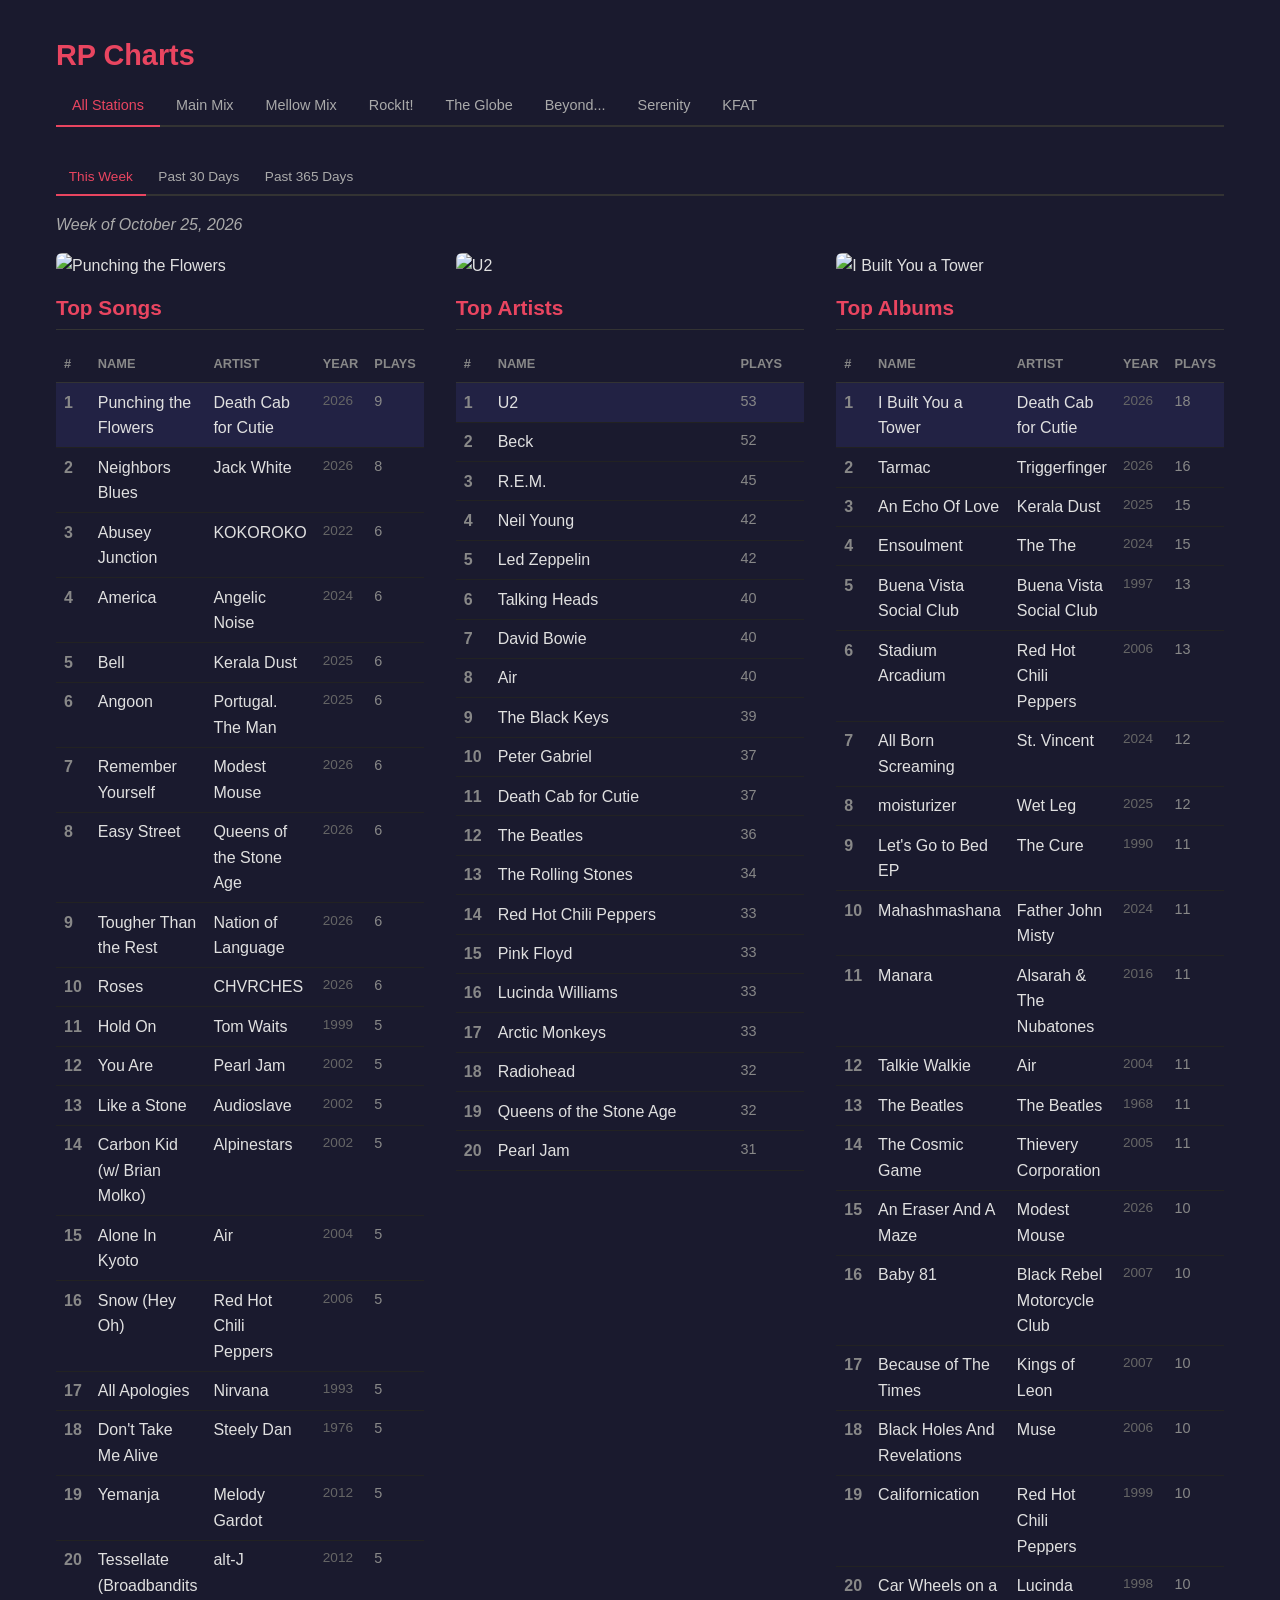
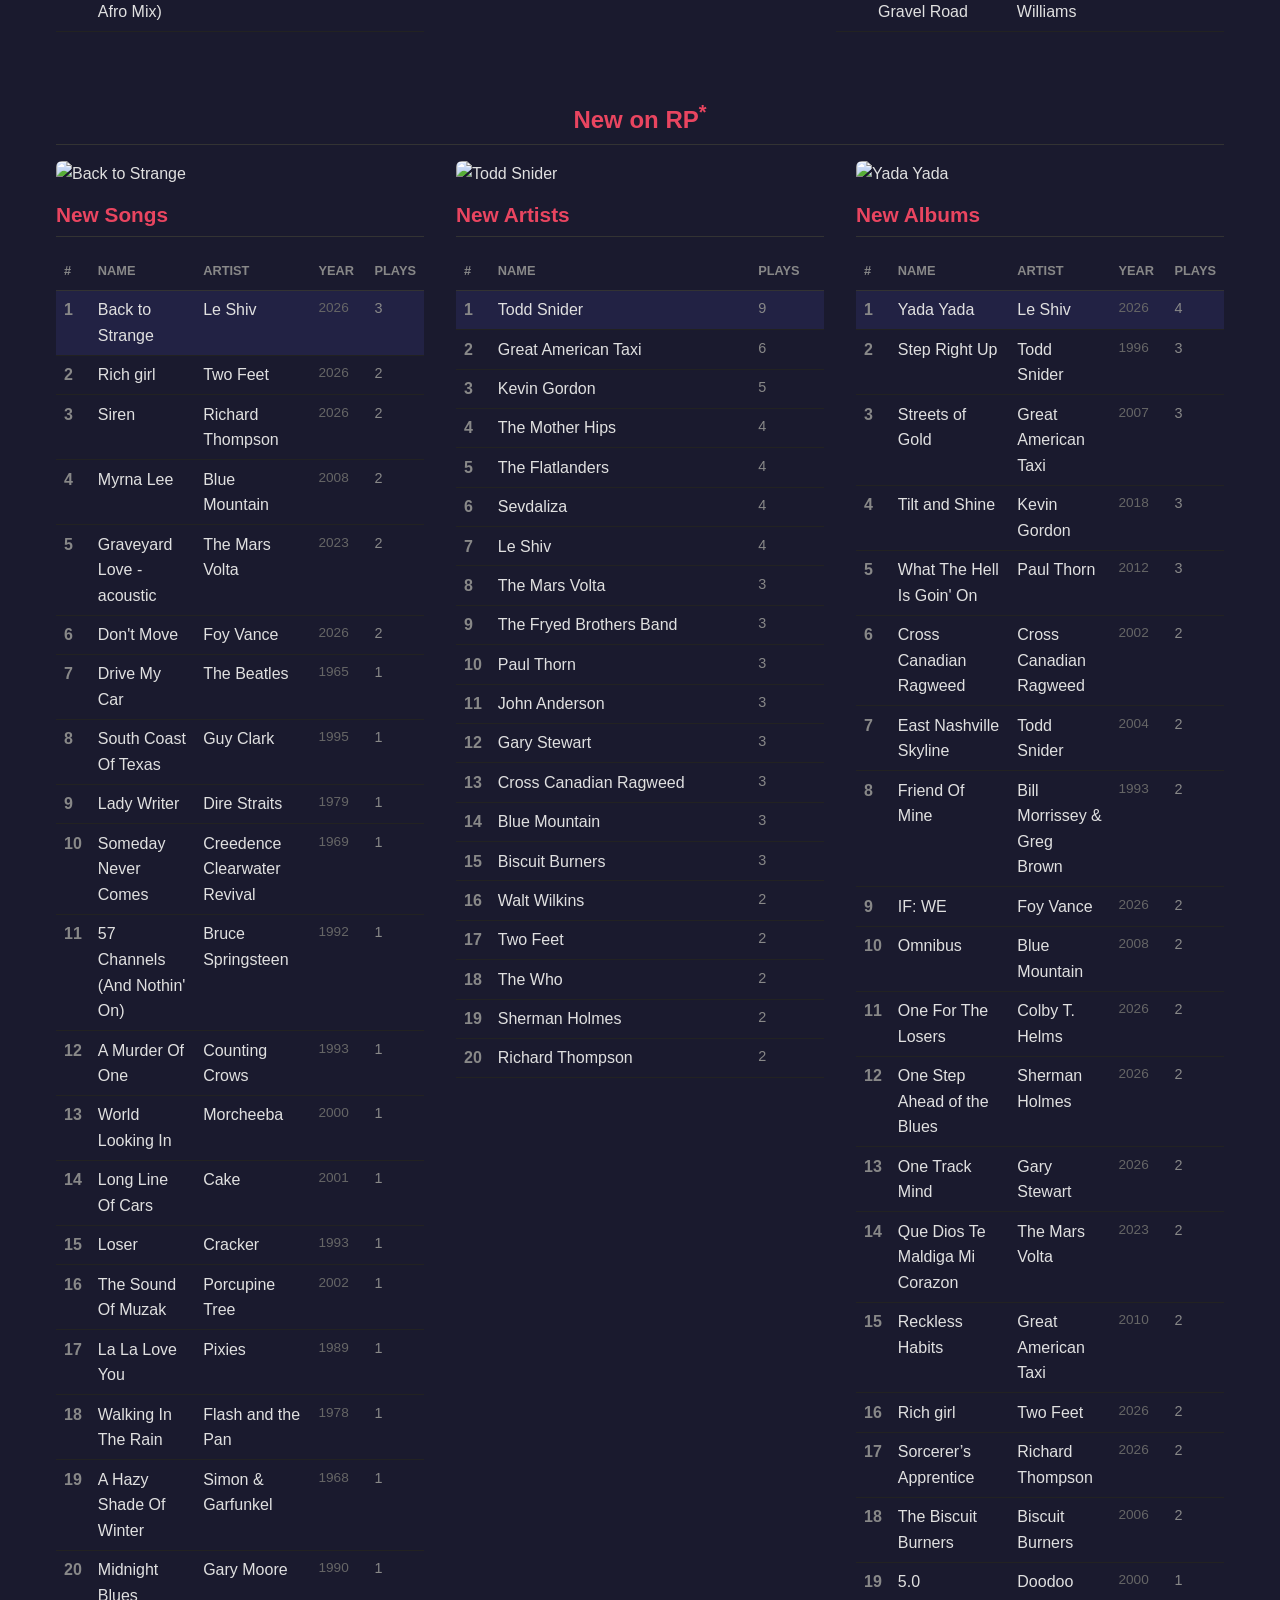
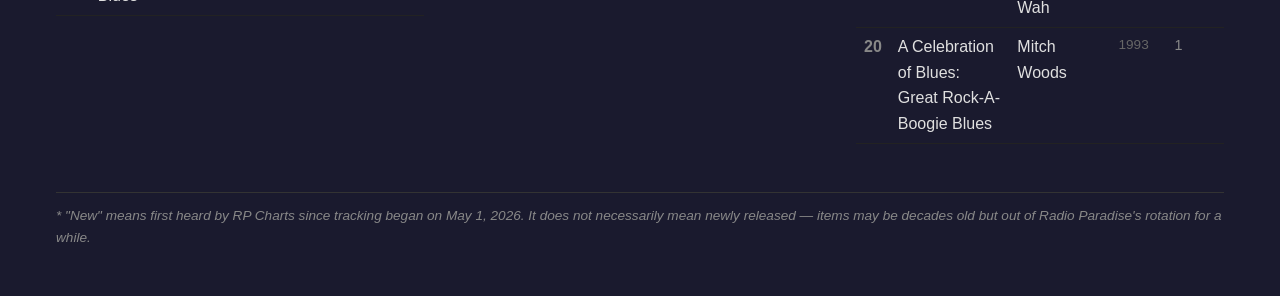
==== commit 85056250: "Update charts" ====
--- a/index.html
+++ b/index.html
@@ -1,4 +1,4 @@
-<!doctype html><html lang=en><head><meta charset=utf-8><meta content="width=device-width,initial-scale=1" name=viewport><title>All Stations — RP Charts</title><link href=https://pdfrg.github.io/rpcharts-site/style.css rel=stylesheet><body><div class=container><h1>RP Charts</h1><nav class=tabs><a class=active href=https://pdfrg.github.io/rpcharts-site>All Stations</a><a href=https://pdfrg.github.io/rpcharts-site/main>Main Mix</a><a href=https://pdfrg.github.io/rpcharts-site/mellow>Mellow Mix</a><a href=https://pdfrg.github.io/rpcharts-site/rockit>RockIt!</a><a href=https://pdfrg.github.io/rpcharts-site/globe>The Globe</a><a href=https://pdfrg.github.io/rpcharts-site/beyond>Beyond...</a><a href=https://pdfrg.github.io/rpcharts-site/serenity>Serenity</a><a href=https://pdfrg.github.io/rpcharts-site/kfat>KFAT</a></nav><nav class="tabs time-tabs"><a class=active data-range=weekly href=#>This Week</a><a data-range=monthly href=#>Past 30 Days</a><a data-range=yearly href=#>Past 365 Days</a></nav><div class=time-range id=weekly><p class=period>Week of October 18, 2026<div class=charts-grid><div class=chart-col><img alt="Neighbors Blues" class=chart-header-cover src=https://img.radioparadise.com/covers/l/29738.jpg><h2>Top Songs</h2><table><thead><tr><th>#<th>Name<th>Artist<th>Year<th>Plays<tbody><tr class=rank-1><td>1<td><a href=https://radioparadise.com/music/song/65907>Neighbors Blues</a><td>Jack White<td class=year>2026<td class=play-count>8<tr><td>2<td><a href=https://radioparadise.com/music/song/62296>What We All Want</a><td>The Dandy Warhols<td class=year>2026<td class=play-count>7<tr><td>3<td><a href=https://radioparadise.com/music/song/65207>Ghettobird</a><td>Integra Pink<td class=year>2026<td class=play-count>7<tr><td>4<td><a href=https://radioparadise.com/music/song/70172>No Trouble</a><td>Triggerfinger<td class=year>2026<td class=play-count>7<tr><td>5<td><a href=https://radioparadise.com/music/song/59851>I Hope You Remember (The Things I Can’t Forget)</a><td>The The<td class=year>2024<td class=play-count>6<tr><td>6<td><a href=https://radioparadise.com/music/song/60612>Maybelline</a><td>Gretel<td class=year>2025<td class=play-count>6<tr><td>7<td><a href=https://radioparadise.com/music/song/60778>Lucky Number</a><td>Kula Shaker<td class=year>2026<td class=play-count>6<tr><td>8<td><a href=https://radioparadise.com/music/song/64223>Punching the Flowers</a><td>Death Cab for Cutie<td class=year>2026<td class=play-count>6<tr><td>9<td><a href=https://radioparadise.com/music/song/64281>Blood Ties</a><td>Rowena Wise<td class=year>2026<td class=play-count>6<tr><td>10<td><a href=https://radioparadise.com/music/song/65223>Trap Door</a><td>Death Cab for Cutie<td class=year>2026<td class=play-count>6<tr><td>11<td><a href=https://radioparadise.com/music/song/65224>Life's a Dream</a><td>Modest Mouse<td class=year>2026<td class=play-count>6<tr><td>12<td><a href=https://radioparadise.com/music/song/65265>Nosedive</a><td>Man/Woman/Chainsaw<td class=year>2026<td class=play-count>6<tr><td>13<td><a href=https://radioparadise.com/music/song/65266>Mirror Test</a><td>Pigeon<td class=year>2026<td class=play-count>6<tr><td>14<td><a href=https://radioparadise.com/music/song/65906>Joy</a><td>Role Model<td class=year>2026<td class=play-count>6<tr><td>15<td><a href=https://radioparadise.com/music/song/66128>Beaches In Tennessee</a><td>Cage the Elephant<td class=year>2026<td class=play-count>6<tr><td>16<td><a href=https://radioparadise.com/music/song/70540>Until The Scandal Breaks</a><td>Triggerfinger<td class=year>2026<td class=play-count>6<tr><td>17<td><a href=https://radioparadise.com/music/song/531>So You Want To Be A Rock 'n' Roll Star</a><td>Patti Smith<td class=year>1979<td class=play-count>5<tr><td>18<td><a href=https://radioparadise.com/music/song/20470>Spirit of the Forest</a><td>Baka Beyond<td class=year>1993<td class=play-count>5<tr><td>19<td><a href=https://radioparadise.com/music/song/30331>Not Too Soon</a><td>Throwing Muses<td class=year>1991<td class=play-count>5<tr><td>20<td><a href=https://radioparadise.com/music/song/32358>Ping One Down</a><td>Gomez<td class=year>2002<td class=play-count>5</table></div><div class=chart-col><img alt=U2 class=chart-header-cover src=https://img.radioparadise.com/covers/l/33072.jpg><h2>Top Artists</h2><table><thead><tr><th>#<th>Name<th>Plays<tbody><tr class=rank-1><td>1<td>U2<td class=play-count>52<tr><td>2<td>Neil Young<td class=play-count>50<tr><td>3<td>R.E.M.<td class=play-count>49<tr><td>4<td>The Beatles<td class=play-count>45<tr><td>5<td>Air<td class=play-count>44<tr><td>6<td>Beck<td class=play-count>42<tr><td>7<td>Peter Gabriel<td class=play-count>41<tr><td>8<td>Radiohead<td class=play-count>40<tr><td>9<td>Led Zeppelin<td class=play-count>40<tr><td>10<td>David Bowie<td class=play-count>40<tr><td>11<td>The Black Keys<td class=play-count>39<tr><td>12<td>The Rolling Stones<td class=play-count>38<tr><td>13<td>Thievery Corporation<td class=play-count>37<tr><td>14<td>Death Cab for Cutie<td class=play-count>36<tr><td>15<td>Talking Heads<td class=play-count>32<tr><td>16<td>Pink Floyd<td class=play-count>32<tr><td>17<td>Kings of Leon<td class=play-count>32<tr><td>18<td>Tom Petty & The Heartbreakers<td class=play-count>31<tr><td>19<td>Red Hot Chili Peppers<td class=play-count>31<tr><td>20<td>Pearl Jam<td class=play-count>31</table></div><div class=chart-col><img alt=Tarmac class=chart-header-cover src=https://img.radioparadise.com/covers/l/33022.jpg><h2>Top Albums</h2><table><thead><tr><th>#<th>Name<th>Artist<th>Year<th>Plays<tbody><tr class=rank-1><td>1<td><a href=https://radioparadise.com/music/album/33022>Tarmac</a><td>Triggerfinger<td class=year>2026<td class=play-count>19<tr><td>2<td><a href=https://radioparadise.com/music/album/27518>I Built You a Tower</a><td>Death Cab for Cutie<td class=year>2026<td class=play-count>18<tr><td>3<td><a href=https://radioparadise.com/music/album/11003>Central Reservation</a><td>Beth Orton<td class=year>1999<td class=play-count>15<tr><td>4<td><a href=https://radioparadise.com/music/album/26434>Ensoulment</a><td>The The<td class=year>2024<td class=play-count>15<tr><td>5<td><a href=https://radioparadise.com/music/album/18939>All Born Screaming</a><td>St. Vincent<td class=year>2024<td class=play-count>14<tr><td>6<td><a href=https://radioparadise.com/music/album/23208>An Echo Of Love</a><td>Kerala Dust<td class=year>2025<td class=play-count>14<tr><td>7<td><a href=https://radioparadise.com/music/album/28468>An Eraser And A Maze</a><td>Modest Mouse<td class=year>2026<td class=play-count>14<tr><td>8<td><a href=https://radioparadise.com/music/album/26906>Creature of Habit</a><td>Courtney Barnett<td class=year>2026<td class=play-count>14<tr><td>9<td><a href=https://radioparadise.com/music/album/7826>The Cosmic Game</a><td>Thievery Corporation<td class=year>2005<td class=play-count>14<tr><td>10<td><a href=https://radioparadise.com/music/album/13158>Black Holes And Revelations</a><td>Muse<td class=year>2006<td class=play-count>12<tr><td>11<td><a href=https://radioparadise.com/music/album/26379>Ikebe Shakedown</a><td>Ikebe Shakedown<td class=year>2011<td class=play-count>12<tr><td>12<td><a href=https://radioparadise.com/music/album/11602>In Rainbows</a><td>Radiohead<td class=year>2007<td class=play-count>12<tr><td>13<td><a href=https://radioparadise.com/music/album/12704>Moon Safari</a><td>Air<td class=year>1998<td class=play-count>12<tr><td>14<td><a href=https://radioparadise.com/music/album/26971>Peaches!</a><td>The Black Keys<td class=year>2026<td class=play-count>12<tr><td>15<td><a href=https://radioparadise.com/music/album/6897>Achtung Baby</a><td>U2<td class=year>1991<td class=play-count>11<tr><td>16<td><a href=https://radioparadise.com/music/album/27824>Be Sweet To Me</a><td>Violet Grohl<td class=year>2026<td class=play-count>11<tr><td>17<td><a href=https://radioparadise.com/music/album/10842>Buena Vista Social Club</a><td>Buena Vista Social Club<td class=year>1997<td class=play-count>11<tr><td>18<td><a href=https://radioparadise.com/music/album/10440>Car Wheels on a Gravel Road</a><td>Lucinda Williams<td class=year>1998<td class=play-count>11<tr><td>19<td><a href=https://radioparadise.com/music/album/12766>Dream Café</a><td>Greg Brown<td class=year>1992<td class=play-count>11<tr><td>20<td><a href=https://radioparadise.com/music/album/11506>La Revancha Del Tango</a><td>Gotan Project<td class=year>2001<td class=play-count>11</table></div></div><h2 class=section-heading>New on RP<sup>*</sup></h2><div class=charts-grid><div class=chart-col><img alt=Japan class=chart-header-cover src=https://img.radioparadise.com/covers/l/33042.jpg><h2>New Songs</h2><table><thead><tr><th>#<th>Name<th>Artist<th>Year<th>Plays<tbody><tr class=rank-1><td>1<td><a href=https://radioparadise.com/music/song/71252>Japan</a><td>Fontaines D.C.<td class=year>2026<td class=play-count>4<tr><td>2<td><a href=https://radioparadise.com/music/song/71104>Cocaine Walking, Booze Talking</a><td>Richard Thompson<td class=year>2026<td class=play-count>3<tr><td>3<td><a href=https://radioparadise.com/music/song/46701>Like The End</a><td>James Blake<td class=year>2024<td class=play-count>2<tr><td>4<td><a href=https://radioparadise.com/music/song/59305>Born To Boogie</a><td>T. Rex<td class=year>1973<td class=play-count>2<tr><td>5<td><a href=https://radioparadise.com/music/song/70753>Run Away</a><td>Beck<td class=year>2026<td class=play-count>2<tr><td>6<td><a href=https://radioparadise.com/music/song/70910>Late Night Party Jam 2</a><td>The Comet Is Coming<td class=year>2026<td class=play-count>2<tr><td>7<td><a href=https://radioparadise.com/music/song/71105>Intimate</a><td>Fontaines D.C.<td class=year>2026<td class=play-count>2<tr><td>8<td><a href=https://radioparadise.com/music/song/71125>Eatin' At Home</a><td>The Tender Things<td class=year>2026<td class=play-count>2<tr><td>9<td><a href=https://radioparadise.com/music/song/71255>Black Stars - From The Hunger Games: Sunrise on the Reaping - The Album</a><td>The Smashing Pumpkins<td class=year>2026<td class=play-count>2<tr><td>10<td><a href=https://radioparadise.com/music/song/71256>Four Strong Winds</a><td>Bruce Cockburn<td class=year>2026<td class=play-count>2<tr><td>11<td><a href=https://radioparadise.com/music/song/71257>Black Label Blues (w/  CJ Solar)</a><td>CJ Solar and The Old Souls<td class=year>2026<td class=play-count>2<tr><td>12<td><a href=https://radioparadise.com/music/song/71281>Skinny Dipping</a><td>Blue Mountain<td class=year>2008<td class=play-count>2<tr><td>13<td><a href=https://radioparadise.com/music/song/71286>Ballad of Paladin</a><td>Monte Warden and The Wagoneers<td class=year>2026<td class=play-count>2<tr><td>14<td><a href=https://radioparadise.com/music/song/90>San Francisco Bay Blues</a><td>Eric Clapton<td class=year>1992<td class=play-count>1<tr><td>15<td><a href=https://radioparadise.com/music/song/290>Fruitcakes</a><td>Jimmy Buffett<td class=year>1994<td class=play-count>1<tr><td>16<td><a href=https://radioparadise.com/music/song/850>Workin' At The Car Wash Blues</a><td>Jim Croce<td class=year>1972<td class=play-count>1<tr><td>17<td><a href=https://radioparadise.com/music/song/1316>Vahevala</a><td>Loggins & Messina<td class=year>1971<td class=play-count>1<tr><td>18<td><a href=https://radioparadise.com/music/song/2196>Betty Lou's Gettin Out Tonight</a><td>Bob Seger<td class=year>1980<td class=play-count>1<tr><td>19<td><a href=https://radioparadise.com/music/song/2484>Undercover Agent For The Blues</a><td>John Mayall<td class=year>1993<td class=play-count>1<tr><td>20<td><a href=https://radioparadise.com/music/song/2867>Won't Get Fooled Again</a><td>The Who<td class=year>1971<td class=play-count>1</table></div><div class=chart-col><img alt="Fontaines D.C." class=chart-header-cover src=https://img.radioparadise.com/covers/l/33042.jpg><h2>New Artists</h2><table><thead><tr><th>#<th>Name<th>Plays<tbody><tr class=rank-1><td>1<td>Fontaines D.C.<td class=play-count>6<tr><td>2<td>Dolly Parton<td class=play-count>6<tr><td>3<td>Richard Thompson<td class=play-count>5<tr><td>4<td>Poco<td class=play-count>5<tr><td>5<td>Blue Mountain<td class=play-count>5<tr><td>6<td>Blackberry Smoke<td class=play-count>5<tr><td>7<td>Wanda Jackson<td class=play-count>4<tr><td>8<td>The Mother Hips<td class=play-count>4<tr><td>9<td>The Fryed Brothers Band<td class=play-count>4<tr><td>10<td>Monte Warden and The Wagoneers<td class=play-count>4<tr><td>11<td>Great American Taxi<td class=play-count>4<tr><td>12<td>Cross Canadian Ragweed<td class=play-count>4<tr><td>13<td>The Flatlanders<td class=play-count>3<tr><td>14<td>Merle Haggard<td class=play-count>3<tr><td>15<td>Lacy J. Dalton<td class=play-count>3<tr><td>16<td>Gary Stewart<td class=play-count>3<tr><td>17<td>Vince Gill<td class=play-count>2<tr><td>18<td>The Tender Things<td class=play-count>2<tr><td>19<td>The Smashing Pumpkins<td class=play-count>2<tr><td>20<td>The Mars Volta<td class=play-count>2</table></div><div class=chart-col><img alt="Sorcerer’s Apprentice" class=chart-header-cover src=https://img.radioparadise.com/covers/l/33424.jpg><h2>New Albums</h2><table><thead><tr><th>#<th>Name<th>Artist<th>Year<th>Plays<tbody><tr class=rank-1><td>1<td><a href=https://radioparadise.com/music/album/33424>Sorcerer’s Apprentice</a><td>Richard Thompson<td class=year>2026<td class=play-count>5<tr><td>2<td><a href=https://radioparadise.com/music/album/33042>Dopamine Chamber</a><td>Fontaines D.C.<td class=year>2026<td class=play-count>4<tr><td>3<td><a href=https://radioparadise.com/music/album/33797>Highway 377</a><td>Cross Canadian Ragweed<td class=year>2001<td class=play-count>3<tr><td>4<td><a href=https://radioparadise.com/music/album/33703>Black Label Blues</a><td>CJ Solar and The Old Souls<td class=year>2026<td class=play-count>2<tr><td>5<td><a href=https://radioparadise.com/music/album/33701>Black Stars</a><td>The Smashing Pumpkins<td class=year>2026<td class=play-count>2<tr><td>6<td><a href=https://radioparadise.com/music/album/33720>Doghouse Flowers</a><td>Monte Warden and The Wagoneers<td class=year>2026<td class=play-count>2<tr><td>7<td><a href=https://radioparadise.com/music/album/33034>Dopamine Chamber</a><td>Fontaines D.C.<td class=year>2026<td class=play-count>2<tr><td>8<td><a href=https://radioparadise.com/music/album/21291>Down on the Drag</a><td>Joe Ely<td class=year>1979<td class=play-count>2<tr><td>9<td><a href=https://radioparadise.com/music/album/33649>Find a Light</a><td>Blackberry Smoke<td class=year>2018<td class=play-count>2<tr><td>10<td><a href=https://radioparadise.com/music/album/33641>Is A Nasty Band</a><td>The Tender Things<td class=year>2026<td class=play-count>2<tr><td>11<td><a href=https://radioparadise.com/music/album/33476>Late Night Party Jam 2</a><td>The Comet Is Coming<td class=year>2026<td class=play-count>2<tr><td>12<td><a href=https://radioparadise.com/music/album/19948>Like The End</a><td>James Blake<td class=year>2024<td class=play-count>2<tr><td>13<td><a href=https://radioparadise.com/music/album/33640>Live Heart: My Bluegrass Heart at the Ryman</a><td>Béla Fleck<td class=year>2026<td class=play-count>2<tr><td>14<td><a href=https://radioparadise.com/music/album/33715>Midnight In Mississippi</a><td>Blue Mountain<td class=year>2008<td class=play-count>2<tr><td>15<td><a href=https://radioparadise.com/music/album/33639>My Gospel 10 Year Anniversary</a><td>Paul Cauthen<td class=year>2026<td class=play-count>2<tr><td>16<td><a href=https://radioparadise.com/music/album/33843>Reckless Habits</a><td>Great American Taxi<td class=year>2010<td class=play-count>2<tr><td>17<td><a href=https://radioparadise.com/music/album/33359>Ride Lonesome</a><td>Beck<td class=year>2026<td class=play-count>2<tr><td>18<td><a href=https://radioparadise.com/music/album/33844>Streets of Gold</a><td>Great American Taxi<td class=year>2007<td class=play-count>2<tr><td>19<td><a href=https://radioparadise.com/music/album/26156>Tanx</a><td>T. Rex<td class=year>1973<td class=play-count>2<tr><td>20<td><a href=https://radioparadise.com/music/album/33702>The Blood Of Others</a><td>Bruce Cockburn<td class=year>2026<td class=play-count>2</table></div></div></div><div class=time-range id=monthly style=display:none><p class=period>Past 30 Days (since September 25, 2026)<div class=charts-grid><div class=chart-col><img alt="Neighbors Blues" class=chart-header-cover src=https://img.radioparadise.com/covers/l/29738.jpg><h2>Top Songs</h2><table><thead><tr><th>#<th>Name<th>Artist<th>Year<th>Plays<tbody><tr class=rank-1><td>1<td><a href=https://radioparadise.com/music/song/65907>Neighbors Blues</a><td>Jack White<td class=year>2026<td class=play-count>26<tr><td>2<td><a href=https://radioparadise.com/music/song/65207>Ghettobird</a><td>Integra Pink<td class=year>2026<td class=play-count>25<tr><td>3<td><a href=https://radioparadise.com/music/song/60612>Maybelline</a><td>Gretel<td class=year>2025<td class=play-count>24<tr><td>4<td><a href=https://radioparadise.com/music/song/64223>Punching the Flowers</a><td>Death Cab for Cutie<td class=year>2026<td class=play-count>23<tr><td>5<td><a href=https://radioparadise.com/music/song/62296>What We All Want</a><td>The Dandy Warhols<td class=year>2026<td class=play-count>22<tr><td>6<td><a href=https://radioparadise.com/music/song/64281>Blood Ties</a><td>Rowena Wise<td class=year>2026<td class=play-count>22<tr><td>7<td><a href=https://radioparadise.com/music/song/65265>Nosedive</a><td>Man/Woman/Chainsaw<td class=year>2026<td class=play-count>22<tr><td>8<td><a href=https://radioparadise.com/music/song/56090>Stay In Your Lane</a><td>Courtney Barnett<td class=year>2026<td class=play-count>21<tr><td>9<td><a href=https://radioparadise.com/music/song/60778>Lucky Number</a><td>Kula Shaker<td class=year>2026<td class=play-count>21<tr><td>10<td><a href=https://radioparadise.com/music/song/65266>Mirror Test</a><td>Pigeon<td class=year>2026<td class=play-count>21<tr><td>11<td><a href=https://radioparadise.com/music/song/66128>Beaches In Tennessee</a><td>Cage the Elephant<td class=year>2026<td class=play-count>21<tr><td>12<td><a href=https://radioparadise.com/music/song/65438>Call Me</a><td>KELS<td class=year>2026<td class=play-count>20<tr><td>13<td><a href=https://radioparadise.com/music/song/65439>Sherpa</a><td>Angine de Poitrine<td class=year>2024<td class=play-count>20<tr><td>14<td><a href=https://radioparadise.com/music/song/60779>No Time For Idiots</a><td>Gogol Bordello<td class=year>2026<td class=play-count>19<tr><td>15<td><a href=https://radioparadise.com/music/song/66361>Burning Out</a><td>The Linda Lindas<td class=year>2026<td class=play-count>19<tr><td>16<td><a href=https://radioparadise.com/music/song/41118>Don't Take Me Alive</a><td>Steely Dan<td class=year>1976<td class=play-count>18<tr><td>17<td><a href=https://radioparadise.com/music/song/46389>Lady</a><td>Ezra Collective<td class=year>2023<td class=play-count>18<tr><td>18<td><a href=https://radioparadise.com/music/song/56641>Angoon</a><td>Portugal. The Man<td class=year>2025<td class=play-count>18<tr><td>19<td><a href=https://radioparadise.com/music/song/57466>In My Own Dream</a><td>The Third Mind<td class=year>2023<td class=play-count>18<tr><td>20<td><a href=https://radioparadise.com/music/song/59859>Life After Life</a><td>The The<td class=year>2024<td class=play-count>18</table></div><div class=chart-col><img alt=U2 class=chart-header-cover src=https://img.radioparadise.com/covers/l/27080.jpg><h2>Top Artists</h2><table><thead><tr><th>#<th>Name<th>Plays<tbody><tr class=rank-1><td>1<td>U2<td class=play-count>225<tr><td>2<td>Neil Young<td class=play-count>196<tr><td>3<td>The Beatles<td class=play-count>188<tr><td>4<td>R.E.M.<td class=play-count>188<tr><td>5<td>Beck<td class=play-count>184<tr><td>6<td>Led Zeppelin<td class=play-count>178<tr><td>7<td>The Black Keys<td class=play-count>176<tr><td>8<td>David Bowie<td class=play-count>164<tr><td>9<td>Air<td class=play-count>164<tr><td>10<td>Peter Gabriel<td class=play-count>163<tr><td>11<td>Talking Heads<td class=play-count>151<tr><td>12<td>The Rolling Stones<td class=play-count>149<tr><td>13<td>Radiohead<td class=play-count>146<tr><td>14<td>Death Cab for Cutie<td class=play-count>143<tr><td>15<td>Pink Floyd<td class=play-count>142<tr><td>16<td>Thievery Corporation<td class=play-count>141<tr><td>17<td>Red Hot Chili Peppers<td class=play-count>140<tr><td>18<td>Arctic Monkeys<td class=play-count>136<tr><td>19<td>Kings of Leon<td class=play-count>134<tr><td>20<td>Pearl Jam<td class=play-count>131</table></div><div class=chart-col><img alt="I Built You a Tower" class=chart-header-cover src=https://img.radioparadise.com/covers/l/27518.jpg><h2>Top Albums</h2><table><thead><tr><th>#<th>Name<th>Artist<th>Year<th>Plays<tbody><tr class=rank-1><td>1<td><a href=https://radioparadise.com/music/album/27518>I Built You a Tower</a><td>Death Cab for Cutie<td class=year>2026<td class=play-count>63<tr><td>2<td><a href=https://radioparadise.com/music/album/26434>Ensoulment</a><td>The The<td class=year>2024<td class=play-count>61<tr><td>3<td><a href=https://radioparadise.com/music/album/23208>An Echo Of Love</a><td>Kerala Dust<td class=year>2025<td class=play-count>60<tr><td>4<td><a href=https://radioparadise.com/music/album/7826>The Cosmic Game</a><td>Thievery Corporation<td class=year>2005<td class=play-count>56<tr><td>5<td><td><td class=year><td class=play-count>52<tr><td>6<td><a href=https://radioparadise.com/music/album/13158>Black Holes And Revelations</a><td>Muse<td class=year>2006<td class=play-count>52<tr><td>7<td><a href=https://radioparadise.com/music/album/22784>moisturizer</a><td>Wet Leg<td class=year>2025<td class=play-count>52<tr><td>8<td><a href=https://radioparadise.com/music/album/18939>All Born Screaming</a><td>St. Vincent<td class=year>2024<td class=play-count>51<tr><td>9<td><a href=https://radioparadise.com/music/album/28468>An Eraser And A Maze</a><td>Modest Mouse<td class=year>2026<td class=play-count>51<tr><td>10<td><a href=https://radioparadise.com/music/album/8846>Stadium Arcadium</a><td>Red Hot Chili Peppers<td class=year>2006<td class=play-count>50<tr><td>11<td><a href=https://radioparadise.com/music/album/10842>Buena Vista Social Club</a><td>Buena Vista Social Club<td class=year>1997<td class=play-count>49<tr><td>12<td><a href=https://radioparadise.com/music/album/26906>Creature of Habit</a><td>Courtney Barnett<td class=year>2026<td class=play-count>49<tr><td>13<td><a href=https://radioparadise.com/music/album/6897>Achtung Baby</a><td>U2<td class=year>1991<td class=play-count>46<tr><td>14<td><a href=https://radioparadise.com/music/album/9653>American Beauty</a><td>Grateful Dead<td class=year>1970<td class=play-count>46<tr><td>15<td><a href=https://radioparadise.com/music/album/11003>Central Reservation</a><td>Beth Orton<td class=year>1999<td class=play-count>46<tr><td>16<td><a href=https://radioparadise.com/music/album/10440>Car Wheels on a Gravel Road</a><td>Lucinda Williams<td class=year>1998<td class=play-count>45<tr><td>17<td><a href=https://radioparadise.com/music/album/26971>Peaches!</a><td>The Black Keys<td class=year>2026<td class=play-count>45<tr><td>18<td><a href=https://radioparadise.com/music/album/8090>This Year’s Model</a><td>Elvis Costello<td class=year>1978<td class=play-count>45<tr><td>19<td><a href=https://radioparadise.com/music/album/10827>Because of The Times</a><td>Kings of Leon<td class=year>2007<td class=play-count>44<tr><td>20<td><a href=https://radioparadise.com/music/album/11602>In Rainbows</a><td>Radiohead<td class=year>2007<td class=play-count>44</table></div></div><h2 class=section-heading>New on RP<sup>*</sup></h2><div class=charts-grid><div class=chart-col><img alt="Good Things Now" class=chart-header-cover src=https://img.radioparadise.com/covers/l/33031.jpg><h2>New Songs</h2><table><thead><tr><th>#<th>Name<th>Artist<th>Year<th>Plays<tbody><tr class=rank-1><td>1<td><a href=https://radioparadise.com/music/song/70184>Good Things Now</a><td>Todd Thibaud<td class=year>2026<td class=play-count>12<tr><td>2<td><a href=https://radioparadise.com/music/song/70238>Roses</a><td>CHVRCHES<td class=year>2026<td class=play-count>12<tr><td>3<td><a href=https://radioparadise.com/music/song/70239>Fireflies (w/  Pharrell Williams)</a><td>John Legend<td class=year>2026<td class=play-count>12<tr><td>4<td><a href=https://radioparadise.com/music/song/70471>Don’t You Want Me (with Cat Power)</a><td>Meshell Ndegeocello<td class=year>2026<td class=play-count>12<tr><td>5<td><a href=https://radioparadise.com/music/song/70540>Until The Scandal Breaks</a><td>Triggerfinger<td class=year>2026<td class=play-count>12<tr><td>6<td><a href=https://radioparadise.com/music/song/70237>Silencio</a><td>U2<td class=year>2026<td class=play-count>11<tr><td>7<td><a href=https://radioparadise.com/music/song/70235>Pray 4 Me</a><td>Boy Harsher<td class=year>2026<td class=play-count>10<tr><td>8<td><a href=https://radioparadise.com/music/song/70242>Easy Company</a><td>Joy Oladokun<td class=year>2026<td class=play-count>10<tr><td>9<td><a href=https://radioparadise.com/music/song/70243>serena joy</a><td>Olivia Rodrigo<td class=year>2026<td class=play-count>9<tr><td>10<td><a href=https://radioparadise.com/music/song/70452>Tongue</a><td>Fontaines D.C.<td class=year>2026<td class=play-count>9<tr><td>11<td><a href=https://radioparadise.com/music/song/70470>Dream</a><td>Niko Rubio<td class=year>2026<td class=play-count>9<tr><td>12<td><a href=https://radioparadise.com/music/song/70168>My Whole World</a><td>Kings of Leon<td class=year>2026<td class=play-count>8<tr><td>13<td><a href=https://radioparadise.com/music/song/70182>I Feel Hope Coming</a><td>Alabama Shakes<td class=year>2026<td class=play-count>8<tr><td>14<td><a href=https://radioparadise.com/music/song/70222>I Am This Thing</a><td>Robyn Hitchcock<td class=year>2026<td class=play-count>8<tr><td>15<td><a href=https://radioparadise.com/music/song/70468>The X-panded Universe</a><td>Father John Misty<td class=year>2026<td class=play-count>8<tr><td>16<td><a href=https://radioparadise.com/music/song/68750>Bielzinho / Bielzinho</a><td>O Terno<td class=year>2019<td class=play-count>7<tr><td>17<td><a href=https://radioparadise.com/music/song/68752>So Flute - Ludovic Navarre Amapiano Version 2020</a><td>St Germain<td class=year>2021<td class=play-count>7<tr><td>18<td><a href=https://radioparadise.com/music/song/69480>Hummer</a><td>Tame Impala<td class=year>2026<td class=play-count>7<tr><td>19<td><a href=https://radioparadise.com/music/song/70159>El Corazón</a><td>Ezra Collective<td class=year>2026<td class=play-count>7<tr><td>20<td><a href=https://radioparadise.com/music/song/70233>I Want to Know What Love Is</a><td>Labrinth<td class=year>2026<td class=play-count>7</table></div><div class=chart-col><img alt="Meshell Ndegeocello" class=chart-header-cover src=https://img.radioparadise.com/covers/l/33190.jpg><h2>New Artists</h2><table><thead><tr><th>#<th>Name<th>Plays<tbody><tr class=rank-1><td>1<td>Meshell Ndegeocello<td class=play-count>34<tr><td>2<td>Boy Harsher<td class=play-count>29<tr><td>3<td>Labrinth<td class=play-count>28<tr><td>4<td>Triggerfinger<td class=play-count>24<tr><td>5<td>Ian Noe<td class=play-count>21<tr><td>6<td>Aaron Watson<td class=play-count>21<tr><td>7<td>Paige Plaisance<td class=play-count>16<tr><td>8<td>Flatland Cavalry<td class=play-count>16<tr><td>9<td>David Miner<td class=play-count>16<tr><td>10<td>Fontaines D.C.<td class=play-count>15<tr><td>11<td>Shinyribs<td class=play-count>14<tr><td>12<td>Kimmi Bitter<td class=play-count>14<tr><td>13<td>Alabama Shakes<td class=play-count>13<tr><td>14<td>Ty Myers<td class=play-count>12<tr><td>15<td>Tommy Castro<td class=play-count>12<tr><td>16<td>Todd Thibaud<td class=play-count>12<tr><td>17<td>Robert Plant<td class=play-count>12<tr><td>18<td>Kings of Leon<td class=play-count>12<tr><td>19<td>John Legend<td class=play-count>12<tr><td>20<td>CHVRCHES<td class=play-count>12</table></div><div class=chart-col><img alt="GET MEAN" class=chart-header-cover src=https://img.radioparadise.com/covers/l/33019.jpg><h2>New Albums</h2><table><thead><tr><th>#<th>Name<th>Artist<th>Year<th>Plays<tbody><tr class=rank-1><td>1<td><a href=https://radioparadise.com/music/album/33019>GET MEAN</a><td>Boy Harsher<td class=year>2026<td class=play-count>29<tr><td>2<td><a href=https://radioparadise.com/music/album/33022>Tarmac</a><td>Triggerfinger<td class=year>2026<td class=play-count>24<tr><td>3<td><a href=https://radioparadise.com/music/album/33079>Canyon Falls Trailer Band</a><td>Ian Noe<td class=year>2026<td class=play-count>21<tr><td>4<td><a href=https://radioparadise.com/music/album/33081>The S.O.Bees Vol. One</a><td>Aaron Watson<td class=year>2026<td class=play-count>21<tr><td>5<td><a href=https://radioparadise.com/music/album/31174>Swampwater</a><td>Paige Plaisance<td class=year>2026<td class=play-count>16<tr><td>6<td><a href=https://radioparadise.com/music/album/33174>West Texas Stars</a><td>David Miner<td class=year>2026<td class=play-count>16<tr><td>7<td><a href=https://radioparadise.com/music/album/33185>You&I</a><td>Labrinth<td class=year>2026<td class=play-count>16<tr><td>8<td><a href=https://radioparadise.com/music/album/33031>Alchemy</a><td>Todd Thibaud<td class=year>2026<td class=play-count>12<tr><td>9<td><a href=https://radioparadise.com/music/album/33426>Bittersweet</a><td>Kimmi Bitter<td class=year>2026<td class=play-count>12<tr><td>10<td><a href=https://radioparadise.com/music/album/33195>Closer To The Bone</a><td>Tommy Castro<td class=year>2025<td class=play-count>12<tr><td>11<td><a href=https://radioparadise.com/music/album/33023>Distance in Static</a><td>Bonobo<td class=year>2026<td class=play-count>12<tr><td>12<td><a href=https://radioparadise.com/music/album/33074>Fireflies</a><td>John Legend<td class=year>2026<td class=play-count>12<tr><td>13<td><a href=https://radioparadise.com/music/album/33422>Real Alligator</a><td>Shinyribs<td class=year>2026<td class=play-count>12<tr><td>14<td><a href=https://radioparadise.com/music/album/33073>Roses</a><td>CHVRCHES<td class=year>2026<td class=play-count>12<tr><td>15<td><a href=https://radioparadise.com/music/album/33602>Saving Grace: All That Glitters...</a><td>Robert Plant<td class=year>2026<td class=play-count>12<tr><td>16<td><a href=https://radioparadise.com/music/album/33085>Two Braids & The Truth - My Tribute to Willie</a><td>Ty Myers<td class=year>2026<td class=play-count>12<tr><td>17<td><a href=https://radioparadise.com/music/album/33190>With God On Our Side</a><td>Meshell Ndegeocello<td class=year>2026<td class=play-count>12<tr><td>18<td><a href=https://radioparadise.com/music/album/28480>Work of Heart</a><td>Flatland Cavalry<td class=year>2026<td class=play-count>12<tr><td>19<td><a href=https://radioparadise.com/music/album/32929>Cut The Chain</a><td>Jason James<td class=year>2026<td class=play-count>11<tr><td>20<td><a href=https://radioparadise.com/music/album/33365>Dragonflies</a><td>The Dragonflies<td class=year>2026<td class=play-count>11</table></div></div></div><div class=time-range id=yearly style=display:none><p class=period>Past 365 Days (since October 25, 2025)<div class=charts-grid><div class=chart-col><img alt=Awaken class=chart-header-cover src=https://img.radioparadise.com/covers/l/26893.jpg><h2>Top Songs</h2><table><thead><tr><th>#<th>Name<th>Artist<th>Year<th>Plays<tbody><tr class=rank-1><td>1<td><a href=https://radioparadise.com/music/song/60570>Awaken</a><td>Devon Allman<td class=year>2026<td class=play-count>115<tr><td>2<td><a href=https://radioparadise.com/music/song/60612>Maybelline</a><td>Gretel<td class=year>2025<td class=play-count>108<tr><td>3<td><a href=https://radioparadise.com/music/song/60779>No Time For Idiots</a><td>Gogol Bordello<td class=year>2026<td class=play-count>108<tr><td>4<td><a href=https://radioparadise.com/music/song/46389>Lady</a><td>Ezra Collective<td class=year>2023<td class=play-count>104<tr><td>5<td><a href=https://radioparadise.com/music/song/41118>Don't Take Me Alive</a><td>Steely Dan<td class=year>1976<td class=play-count>103<tr><td>6<td><a href=https://radioparadise.com/music/song/56090>Stay In Your Lane</a><td>Courtney Barnett<td class=year>2026<td class=play-count>103<tr><td>7<td><a href=https://radioparadise.com/music/song/31425>Pacifica</a><td>Appliance<td class=year>1999<td class=play-count>102<tr><td>8<td><a href=https://radioparadise.com/music/song/58130>The End</a><td>Mammoth<td class=year>2025<td class=play-count>99<tr><td>9<td><a href=https://radioparadise.com/music/song/60778>Lucky Number</a><td>Kula Shaker<td class=year>2026<td class=play-count>99<tr><td>10<td><a href=https://radioparadise.com/music/song/64223>Punching the Flowers</a><td>Death Cab for Cutie<td class=year>2026<td class=play-count>99<tr><td>11<td><a href=https://radioparadise.com/music/song/39369>Dashboard</a><td>Modest Mouse<td class=year>2007<td class=play-count>96<tr><td>12<td><a href=https://radioparadise.com/music/song/59848>Cognitive Dissident</a><td>The The<td class=year>2024<td class=play-count>95<tr><td>13<td><a href=https://radioparadise.com/music/song/64281>Blood Ties</a><td>Rowena Wise<td class=year>2026<td class=play-count>95<tr><td>14<td><a href=https://radioparadise.com/music/song/42853>The Rifle's Spiral</a><td>The Shins<td class=year>2012<td class=play-count>94<tr><td>15<td><a href=https://radioparadise.com/music/song/60780>Shaunie</a><td>Kula Shaker<td class=year>2026<td class=play-count>94<tr><td>16<td><a href=https://radioparadise.com/music/song/54961>White Horses</a><td>Wolf Alice<td class=year>2025<td class=play-count>93<tr><td>17<td><a href=https://radioparadise.com/music/song/60881>Song Of The Future</a><td>U2<td class=year>2026<td class=play-count>93<tr><td>18<td><a href=https://radioparadise.com/music/song/35072>Alone In Kyoto</a><td>Air<td class=year>2004<td class=play-count>92<tr><td>19<td><a href=https://radioparadise.com/music/song/56235>I'm Done Runnin'</a><td>Samantha Fish<td class=year>2025<td class=play-count>91<tr><td>20<td><a href=https://radioparadise.com/music/song/57466>In My Own Dream</a><td>The Third Mind<td class=year>2023<td class=play-count>91</table></div><div class=chart-col><img alt=U2 class=chart-header-cover src=https://img.radioparadise.com/covers/l/27080.jpg><h2>Top Artists</h2><table><thead><tr><th>#<th>Name<th>Plays<tbody><tr class=rank-1><td>1<td>U2<td class=play-count>1214<tr><td>2<td>Neil Young<td class=play-count>1041<tr><td>3<td>R.E.M.<td class=play-count>999<tr><td>4<td>Led Zeppelin<td class=play-count>997<tr><td>5<td>Beck<td class=play-count>991<tr><td>6<td>The Beatles<td class=play-count>983<tr><td>7<td>The Black Keys<td class=play-count>920<tr><td>8<td>Air<td class=play-count>897<tr><td>9<td>The Rolling Stones<td class=play-count>862<tr><td>10<td>David Bowie<td class=play-count>857<tr><td>11<td>Peter Gabriel<td class=play-count>827<tr><td>12<td>Talking Heads<td class=play-count>816<tr><td>13<td>Arctic Monkeys<td class=play-count>792<tr><td>14<td>Red Hot Chili Peppers<td class=play-count>749<tr><td>15<td>Pink Floyd<td class=play-count>744<tr><td>16<td>Fleetwood Mac<td class=play-count>719<tr><td>17<td>Radiohead<td class=play-count>710<tr><td>18<td>Death Cab for Cutie<td class=play-count>694<tr><td>19<td>The Cure<td class=play-count>690<tr><td>20<td>Thievery Corporation<td class=play-count>686</table></div><div class=chart-col><img alt class=chart-header-cover src=https://img.radioparadise.com/covers/l/.jpg><h2>Top Albums</h2><table><thead><tr><th>#<th>Name<th>Artist<th>Year<th>Plays<tbody><tr class=rank-1><td>1<td><td><td class=year><td class=play-count>422<tr><td>2<td><a href=https://radioparadise.com/music/album/26434>Ensoulment</a><td>The The<td class=year>2024<td class=play-count>334<tr><td>3<td><a href=https://radioparadise.com/music/album/22784>moisturizer</a><td>Wet Leg<td class=year>2025<td class=play-count>307<tr><td>4<td><a href=https://radioparadise.com/music/album/23208>An Echo Of Love</a><td>Kerala Dust<td class=year>2025<td class=play-count>294<tr><td>5<td><a href=https://radioparadise.com/music/album/10842>Buena Vista Social Club</a><td>Buena Vista Social Club<td class=year>1997<td class=play-count>288<tr><td>6<td><a href=https://radioparadise.com/music/album/13158>Black Holes And Revelations</a><td>Muse<td class=year>2006<td class=play-count>277<tr><td>7<td><a href=https://radioparadise.com/music/album/7826>The Cosmic Game</a><td>Thievery Corporation<td class=year>2005<td class=play-count>271<tr><td>8<td><a href=https://radioparadise.com/music/album/6897>Achtung Baby</a><td>U2<td class=year>1991<td class=play-count>257<tr><td>9<td><a href=https://radioparadise.com/music/album/11852>The Beatles</a><td>The Beatles<td class=year>1968<td class=play-count>256<tr><td>10<td><a href=https://radioparadise.com/music/album/11506>La Revancha Del Tango</a><td>Gotan Project<td class=year>2001<td class=play-count>254<tr><td>11<td><a href=https://radioparadise.com/music/album/18939>All Born Screaming</a><td>St. Vincent<td class=year>2024<td class=play-count>250<tr><td>12<td><a href=https://radioparadise.com/music/album/27518>I Built You a Tower</a><td>Death Cab for Cutie<td class=year>2026<td class=play-count>249<tr><td>13<td><a href=https://radioparadise.com/music/album/8090>This Year’s Model</a><td>Elvis Costello<td class=year>1978<td class=play-count>249<tr><td>14<td><a href=https://radioparadise.com/music/album/26379>Ikebe Shakedown</a><td>Ikebe Shakedown<td class=year>2011<td class=play-count>248<tr><td>15<td><a href=https://radioparadise.com/music/album/26692>Manara</a><td>Alsarah & The Nubatones<td class=year>2016<td class=play-count>246<tr><td>16<td><a href=https://radioparadise.com/music/album/11929>Wildflowers</a><td>Tom Petty<td class=year>1994<td class=play-count>246<tr><td>17<td><a href=https://radioparadise.com/music/album/8846>Stadium Arcadium</a><td>Red Hot Chili Peppers<td class=year>2006<td class=play-count>245<tr><td>18<td><a href=https://radioparadise.com/music/album/7582>Lost in the Dream</a><td>The War on Drugs<td class=year>2014<td class=play-count>243<tr><td>19<td><a href=https://radioparadise.com/music/album/9653>American Beauty</a><td>Grateful Dead<td class=year>1970<td class=play-count>242<tr><td>20<td><a href=https://radioparadise.com/music/album/12707>Talkie Walkie</a><td>Air<td class=year>2004<td class=play-count>239</table></div></div><h2 class=section-heading>New on RP<sup>*</sup></h2><div class=charts-grid><div class=chart-col><img alt=Awaken class=chart-header-cover src=https://img.radioparadise.com/covers/l/26893.jpg><h2>New Songs</h2><table><thead><tr><th>#<th>Name<th>Artist<th>Year<th>Plays<tbody><tr class=rank-1><td>1<td><a href=https://radioparadise.com/music/song/60570>Awaken</a><td>Devon Allman<td class=year>2026<td class=play-count>115<tr><td>2<td><a href=https://radioparadise.com/music/song/60612>Maybelline</a><td>Gretel<td class=year>2025<td class=play-count>108<tr><td>3<td><a href=https://radioparadise.com/music/song/60779>No Time For Idiots</a><td>Gogol Bordello<td class=year>2026<td class=play-count>108<tr><td>4<td><a href=https://radioparadise.com/music/song/46389>Lady</a><td>Ezra Collective<td class=year>2023<td class=play-count>104<tr><td>5<td><a href=https://radioparadise.com/music/song/41118>Don't Take Me Alive</a><td>Steely Dan<td class=year>1976<td class=play-count>103<tr><td>6<td><a href=https://radioparadise.com/music/song/56090>Stay In Your Lane</a><td>Courtney Barnett<td class=year>2026<td class=play-count>103<tr><td>7<td><a href=https://radioparadise.com/music/song/31425>Pacifica</a><td>Appliance<td class=year>1999<td class=play-count>102<tr><td>8<td><a href=https://radioparadise.com/music/song/58130>The End</a><td>Mammoth<td class=year>2025<td class=play-count>99<tr><td>9<td><a href=https://radioparadise.com/music/song/60778>Lucky Number</a><td>Kula Shaker<td class=year>2026<td class=play-count>99<tr><td>10<td><a href=https://radioparadise.com/music/song/64223>Punching the Flowers</a><td>Death Cab for Cutie<td class=year>2026<td class=play-count>99<tr><td>11<td><a href=https://radioparadise.com/music/song/39369>Dashboard</a><td>Modest Mouse<td class=year>2007<td class=play-count>96<tr><td>12<td><a href=https://radioparadise.com/music/song/59848>Cognitive Dissident</a><td>The The<td class=year>2024<td class=play-count>95<tr><td>13<td><a href=https://radioparadise.com/music/song/64281>Blood Ties</a><td>Rowena Wise<td class=year>2026<td class=play-count>95<tr><td>14<td><a href=https://radioparadise.com/music/song/42853>The Rifle's Spiral</a><td>The Shins<td class=year>2012<td class=play-count>94<tr><td>15<td><a href=https://radioparadise.com/music/song/60780>Shaunie</a><td>Kula Shaker<td class=year>2026<td class=play-count>94<tr><td>16<td><a href=https://radioparadise.com/music/song/54961>White Horses</a><td>Wolf Alice<td class=year>2025<td class=play-count>93<tr><td>17<td><a href=https://radioparadise.com/music/song/60881>Song Of The Future</a><td>U2<td class=year>2026<td class=play-count>93<tr><td>18<td><a href=https://radioparadise.com/music/song/35072>Alone In Kyoto</a><td>Air<td class=year>2004<td class=play-count>92<tr><td>19<td><a href=https://radioparadise.com/music/song/56235>I'm Done Runnin'</a><td>Samantha Fish<td class=year>2025<td class=play-count>91<tr><td>20<td><a href=https://radioparadise.com/music/song/57466>In My Own Dream</a><td>The Third Mind<td class=year>2023<td class=play-count>91</table></div><div class=chart-col><img alt=U2 class=chart-header-cover src=https://img.radioparadise.com/covers/l/27080.jpg><h2>New Artists</h2><table><thead><tr><th>#<th>Name<th>Plays<tbody><tr class=rank-1><td>1<td>U2<td class=play-count>1214<tr><td>2<td>Neil Young<td class=play-count>1041<tr><td>3<td>R.E.M.<td class=play-count>999<tr><td>4<td>Led Zeppelin<td class=play-count>997<tr><td>5<td>Beck<td class=play-count>991<tr><td>6<td>The Beatles<td class=play-count>983<tr><td>7<td>The Black Keys<td class=play-count>920<tr><td>8<td>Air<td class=play-count>897<tr><td>9<td>The Rolling Stones<td class=play-count>862<tr><td>10<td>David Bowie<td class=play-count>857<tr><td>11<td>Peter Gabriel<td class=play-count>827<tr><td>12<td>Talking Heads<td class=play-count>816<tr><td>13<td>Arctic Monkeys<td class=play-count>792<tr><td>14<td>Red Hot Chili Peppers<td class=play-count>749<tr><td>15<td>Pink Floyd<td class=play-count>744<tr><td>16<td>Fleetwood Mac<td class=play-count>719<tr><td>17<td>Radiohead<td class=play-count>710<tr><td>18<td>Death Cab for Cutie<td class=play-count>694<tr><td>19<td>The Cure<td class=play-count>690<tr><td>20<td>Thievery Corporation<td class=play-count>686</table></div><div class=chart-col><img alt class=chart-header-cover src=https://img.radioparadise.com/covers/l/.jpg><h2>New Albums</h2><table><thead><tr><th>#<th>Name<th>Artist<th>Year<th>Plays<tbody><tr class=rank-1><td>1<td><td><td class=year><td class=play-count>422<tr><td>2<td><a href=https://radioparadise.com/music/album/26434>Ensoulment</a><td>The The<td class=year>2024<td class=play-count>334<tr><td>3<td><a href=https://radioparadise.com/music/album/22784>moisturizer</a><td>Wet Leg<td class=year>2025<td class=play-count>307<tr><td>4<td><a href=https://radioparadise.com/music/album/23208>An Echo Of Love</a><td>Kerala Dust<td class=year>2025<td class=play-count>294<tr><td>5<td><a href=https://radioparadise.com/music/album/10842>Buena Vista Social Club</a><td>Buena Vista Social Club<td class=year>1997<td class=play-count>288<tr><td>6<td><a href=https://radioparadise.com/music/album/13158>Black Holes And Revelations</a><td>Muse<td class=year>2006<td class=play-count>277<tr><td>7<td><a href=https://radioparadise.com/music/album/7826>The Cosmic Game</a><td>Thievery Corporation<td class=year>2005<td class=play-count>271<tr><td>8<td><a href=https://radioparadise.com/music/album/6897>Achtung Baby</a><td>U2<td class=year>1991<td class=play-count>257<tr><td>9<td><a href=https://radioparadise.com/music/album/11852>The Beatles</a><td>The Beatles<td class=year>1968<td class=play-count>256<tr><td>10<td><a href=https://radioparadise.com/music/album/11506>La Revancha Del Tango</a><td>Gotan Project<td class=year>2001<td class=play-count>254<tr><td>11<td><a href=https://radioparadise.com/music/album/18939>All Born Screaming</a><td>St. Vincent<td class=year>2024<td class=play-count>250<tr><td>12<td><a href=https://radioparadise.com/music/album/27518>I Built You a Tower</a><td>Death Cab for Cutie<td class=year>2026<td class=play-count>249<tr><td>13<td><a href=https://radioparadise.com/music/album/8090>This Year’s Model</a><td>Elvis Costello<td class=year>1978<td class=play-count>249<tr><td>14<td><a href=https://radioparadise.com/music/album/26379>Ikebe Shakedown</a><td>Ikebe Shakedown<td class=year>2011<td class=play-count>248<tr><td>15<td><a href=https://radioparadise.com/music/album/26692>Manara</a><td>Alsarah & The Nubatones<td class=year>2016<td class=play-count>246<tr><td>16<td><a href=https://radioparadise.com/music/album/11929>Wildflowers</a><td>Tom Petty<td class=year>1994<td class=play-count>246<tr><td>17<td><a href=https://radioparadise.com/music/album/8846>Stadium Arcadium</a><td>Red Hot Chili Peppers<td class=year>2006<td class=play-count>245<tr><td>18<td><a href=https://radioparadise.com/music/album/7582>Lost in the Dream</a><td>The War on Drugs<td class=year>2014<td class=play-count>243<tr><td>19<td><a href=https://radioparadise.com/music/album/9653>American Beauty</a><td>Grateful Dead<td class=year>1970<td class=play-count>242<tr><td>20<td><a href=https://radioparadise.com/music/album/12707>Talkie Walkie</a><td>Air<td class=year>2004<td class=play-count>239</table></div></div></div><p class=footnote>* "New" means first heard by RP Charts since tracking began on May 1, 2026. It does not necessarily mean newly released — items may be decades old but out of Radio Paradise's rotation for a while.</div><script>document.querySelectorAll('.time-tabs a').forEach(function(tab) {
+<!doctype html><html lang=en><head><meta charset=utf-8><meta content="width=device-width,initial-scale=1" name=viewport><title>All Stations — RP Charts</title><link href=https://pdfrg.github.io/rpcharts-site/style.css rel=stylesheet><body><div class=container><h1>RP Charts</h1><nav class=tabs><a class=active href=https://pdfrg.github.io/rpcharts-site>All Stations</a><a href=https://pdfrg.github.io/rpcharts-site/main>Main Mix</a><a href=https://pdfrg.github.io/rpcharts-site/mellow>Mellow Mix</a><a href=https://pdfrg.github.io/rpcharts-site/rockit>RockIt!</a><a href=https://pdfrg.github.io/rpcharts-site/globe>The Globe</a><a href=https://pdfrg.github.io/rpcharts-site/beyond>Beyond...</a><a href=https://pdfrg.github.io/rpcharts-site/serenity>Serenity</a><a href=https://pdfrg.github.io/rpcharts-site/kfat>KFAT</a></nav><nav class="tabs time-tabs"><a class=active data-range=weekly href=#>This Week</a><a data-range=monthly href=#>Past 30 Days</a><a data-range=yearly href=#>Past 365 Days</a></nav><div class=time-range id=weekly><p class=period>Week of October 25, 2026<div class=charts-grid><div class=chart-col><img alt="Punching the Flowers" class=chart-header-cover src=https://img.radioparadise.com/covers/l/27518.jpg><h2>Top Songs</h2><table><thead><tr><th>#<th>Name<th>Artist<th>Year<th>Plays<tbody><tr class=rank-1><td>1<td><a href=https://radioparadise.com/music/song/64223>Punching the Flowers</a><td>Death Cab for Cutie<td class=year>2026<td class=play-count>9<tr><td>2<td><a href=https://radioparadise.com/music/song/65907>Neighbors Blues</a><td>Jack White<td class=year>2026<td class=play-count>8<tr><td>3<td><a href=https://radioparadise.com/music/song/45813>Abusey Junction</a><td>KOKOROKO<td class=year>2022<td class=play-count>6<tr><td>4<td><a href=https://radioparadise.com/music/song/46098>America</a><td>Angelic Noise<td class=year>2024<td class=play-count>6<tr><td>5<td><a href=https://radioparadise.com/music/song/53146>Bell</a><td>Kerala Dust<td class=year>2025<td class=play-count>6<tr><td>6<td><a href=https://radioparadise.com/music/song/56641>Angoon</a><td>Portugal. The Man<td class=year>2025<td class=play-count>6<tr><td>7<td><a href=https://radioparadise.com/music/song/65227>Remember Yourself</a><td>Modest Mouse<td class=year>2026<td class=play-count>6<tr><td>8<td><a href=https://radioparadise.com/music/song/66278>Easy Street</a><td>Queens of the Stone Age<td class=year>2026<td class=play-count>6<tr><td>9<td><a href=https://radioparadise.com/music/song/66802>Tougher Than the Rest</a><td>Nation of Language<td class=year>2026<td class=play-count>6<tr><td>10<td><a href=https://radioparadise.com/music/song/70238>Roses</a><td>CHVRCHES<td class=year>2026<td class=play-count>6<tr><td>11<td><a href=https://radioparadise.com/music/song/1178>Hold On</a><td>Tom Waits<td class=year>1999<td class=play-count>5<tr><td>12<td><a href=https://radioparadise.com/music/song/32978>You Are</a><td>Pearl Jam<td class=year>2002<td class=play-count>5<tr><td>13<td><a href=https://radioparadise.com/music/song/33905>Like a Stone</a><td>Audioslave<td class=year>2002<td class=play-count>5<tr><td>14<td><a href=https://radioparadise.com/music/song/34284>Carbon Kid (w/ Brian Molko)</a><td>Alpinestars<td class=year>2002<td class=play-count>5<tr><td>15<td><a href=https://radioparadise.com/music/song/35072>Alone In Kyoto</a><td>Air<td class=year>2004<td class=play-count>5<tr><td>16<td><a href=https://radioparadise.com/music/song/38725>Snow (Hey Oh)</a><td>Red Hot Chili Peppers<td class=year>2006<td class=play-count>5<tr><td>17<td><a href=https://radioparadise.com/music/song/40494>All Apologies</a><td>Nirvana<td class=year>1993<td class=play-count>5<tr><td>18<td><a href=https://radioparadise.com/music/song/41118>Don't Take Me Alive</a><td>Steely Dan<td class=year>1976<td class=play-count>5<tr><td>19<td><a href=https://radioparadise.com/music/song/42966>Yemanja</a><td>Melody Gardot<td class=year>2012<td class=play-count>5<tr><td>20<td><a href=https://radioparadise.com/music/song/43236>Tessellate (Broadbandits Afro Mix)</a><td>alt-J<td class=year>2012<td class=play-count>5</table></div><div class=chart-col><img alt=U2 class=chart-header-cover src=https://img.radioparadise.com/covers/l/33072.jpg><h2>Top Artists</h2><table><thead><tr><th>#<th>Name<th>Plays<tbody><tr class=rank-1><td>1<td>U2<td class=play-count>53<tr><td>2<td>Beck<td class=play-count>52<tr><td>3<td>R.E.M.<td class=play-count>45<tr><td>4<td>Neil Young<td class=play-count>42<tr><td>5<td>Led Zeppelin<td class=play-count>42<tr><td>6<td>Talking Heads<td class=play-count>40<tr><td>7<td>David Bowie<td class=play-count>40<tr><td>8<td>Air<td class=play-count>40<tr><td>9<td>The Black Keys<td class=play-count>39<tr><td>10<td>Peter Gabriel<td class=play-count>37<tr><td>11<td>Death Cab for Cutie<td class=play-count>37<tr><td>12<td>The Beatles<td class=play-count>36<tr><td>13<td>The Rolling Stones<td class=play-count>34<tr><td>14<td>Red Hot Chili Peppers<td class=play-count>33<tr><td>15<td>Pink Floyd<td class=play-count>33<tr><td>16<td>Lucinda Williams<td class=play-count>33<tr><td>17<td>Arctic Monkeys<td class=play-count>33<tr><td>18<td>Radiohead<td class=play-count>32<tr><td>19<td>Queens of the Stone Age<td class=play-count>32<tr><td>20<td>Pearl Jam<td class=play-count>31</table></div><div class=chart-col><img alt="I Built You a Tower" class=chart-header-cover src=https://img.radioparadise.com/covers/l/27518.jpg><h2>Top Albums</h2><table><thead><tr><th>#<th>Name<th>Artist<th>Year<th>Plays<tbody><tr class=rank-1><td>1<td><a href=https://radioparadise.com/music/album/27518>I Built You a Tower</a><td>Death Cab for Cutie<td class=year>2026<td class=play-count>18<tr><td>2<td><a href=https://radioparadise.com/music/album/33022>Tarmac</a><td>Triggerfinger<td class=year>2026<td class=play-count>16<tr><td>3<td><a href=https://radioparadise.com/music/album/23208>An Echo Of Love</a><td>Kerala Dust<td class=year>2025<td class=play-count>15<tr><td>4<td><a href=https://radioparadise.com/music/album/26434>Ensoulment</a><td>The The<td class=year>2024<td class=play-count>15<tr><td>5<td><a href=https://radioparadise.com/music/album/10842>Buena Vista Social Club</a><td>Buena Vista Social Club<td class=year>1997<td class=play-count>13<tr><td>6<td><a href=https://radioparadise.com/music/album/8846>Stadium Arcadium</a><td>Red Hot Chili Peppers<td class=year>2006<td class=play-count>13<tr><td>7<td><a href=https://radioparadise.com/music/album/18939>All Born Screaming</a><td>St. Vincent<td class=year>2024<td class=play-count>12<tr><td>8<td><a href=https://radioparadise.com/music/album/22784>moisturizer</a><td>Wet Leg<td class=year>2025<td class=play-count>12<tr><td>9<td><a href=https://radioparadise.com/music/album/7668>Let's Go to Bed EP</a><td>The Cure<td class=year>1990<td class=play-count>11<tr><td>10<td><a href=https://radioparadise.com/music/album/19408>Mahashmashana</a><td>Father John Misty<td class=year>2024<td class=play-count>11<tr><td>11<td><a href=https://radioparadise.com/music/album/26692>Manara</a><td>Alsarah & The Nubatones<td class=year>2016<td class=play-count>11<tr><td>12<td><a href=https://radioparadise.com/music/album/12707>Talkie Walkie</a><td>Air<td class=year>2004<td class=play-count>11<tr><td>13<td><a href=https://radioparadise.com/music/album/11852>The Beatles</a><td>The Beatles<td class=year>1968<td class=play-count>11<tr><td>14<td><a href=https://radioparadise.com/music/album/7826>The Cosmic Game</a><td>Thievery Corporation<td class=year>2005<td class=play-count>11<tr><td>15<td><a href=https://radioparadise.com/music/album/28468>An Eraser And A Maze</a><td>Modest Mouse<td class=year>2026<td class=play-count>10<tr><td>16<td><a href=https://radioparadise.com/music/album/10788>Baby 81</a><td>Black Rebel Motorcycle Club<td class=year>2007<td class=play-count>10<tr><td>17<td><a href=https://radioparadise.com/music/album/10827>Because of The Times</a><td>Kings of Leon<td class=year>2007<td class=play-count>10<tr><td>18<td><a href=https://radioparadise.com/music/album/13158>Black Holes And Revelations</a><td>Muse<td class=year>2006<td class=play-count>10<tr><td>19<td><a href=https://radioparadise.com/music/album/8844>Californication</a><td>Red Hot Chili Peppers<td class=year>1999<td class=play-count>10<tr><td>20<td><a href=https://radioparadise.com/music/album/10440>Car Wheels on a Gravel Road</a><td>Lucinda Williams<td class=year>1998<td class=play-count>10</table></div></div><h2 class=section-heading>New on RP<sup>*</sup></h2><div class=charts-grid><div class=chart-col><img alt="Back to Strange" class=chart-header-cover src=https://img.radioparadise.com/covers/l/33865.jpg><h2>New Songs</h2><table><thead><tr><th>#<th>Name<th>Artist<th>Year<th>Plays<tbody><tr class=rank-1><td>1<td><a href=https://radioparadise.com/music/song/71539>Back to Strange</a><td>Le Shiv<td class=year>2026<td class=play-count>3<tr><td>2<td><a href=https://radioparadise.com/music/song/70328>Rich girl</a><td>Two Feet<td class=year>2026<td class=play-count>2<tr><td>3<td><a href=https://radioparadise.com/music/song/71114>Siren</a><td>Richard Thompson<td class=year>2026<td class=play-count>2<tr><td>4<td><a href=https://radioparadise.com/music/song/71294>Myrna Lee</a><td>Blue Mountain<td class=year>2008<td class=play-count>2<tr><td>5<td><a href=https://radioparadise.com/music/song/71504>Graveyard Love - acoustic</a><td>The Mars Volta<td class=year>2023<td class=play-count>2<tr><td>6<td><a href=https://radioparadise.com/music/song/71820>Don't Move</a><td>Foy Vance<td class=year>2026<td class=play-count>2<tr><td>7<td><a href=https://radioparadise.com/music/song/426>Drive My Car</a><td>The Beatles<td class=year>1965<td class=play-count>1<tr><td>8<td><a href=https://radioparadise.com/music/song/649>South Coast Of Texas</a><td>Guy Clark<td class=year>1995<td class=play-count>1<tr><td>9<td><a href=https://radioparadise.com/music/song/807>Lady Writer</a><td>Dire Straits<td class=year>1979<td class=play-count>1<tr><td>10<td><a href=https://radioparadise.com/music/song/819>Someday Never Comes</a><td>Creedence Clearwater Revival<td class=year>1969<td class=play-count>1<tr><td>11<td><a href=https://radioparadise.com/music/song/2991>57 Channels (And Nothin' On)</a><td>Bruce Springsteen<td class=year>1992<td class=play-count>1<tr><td>12<td><a href=https://radioparadise.com/music/song/20256>A Murder Of One</a><td>Counting Crows<td class=year>1993<td class=play-count>1<tr><td>13<td><a href=https://radioparadise.com/music/song/30019>World Looking In</a><td>Morcheeba<td class=year>2000<td class=play-count>1<tr><td>14<td><a href=https://radioparadise.com/music/song/30763>Long Line Of Cars</a><td>Cake<td class=year>2001<td class=play-count>1<tr><td>15<td><a href=https://radioparadise.com/music/song/31371>Loser</a><td>Cracker<td class=year>1993<td class=play-count>1<tr><td>16<td><a href=https://radioparadise.com/music/song/32991>The Sound Of Muzak</a><td>Porcupine Tree<td class=year>2002<td class=play-count>1<tr><td>17<td><a href=https://radioparadise.com/music/song/33258>La La Love You</a><td>Pixies<td class=year>1989<td class=play-count>1<tr><td>18<td><a href=https://radioparadise.com/music/song/34302>Walking In The Rain</a><td>Flash and the Pan<td class=year>1978<td class=play-count>1<tr><td>19<td><a href=https://radioparadise.com/music/song/34556>A Hazy Shade Of Winter</a><td>Simon & Garfunkel<td class=year>1968<td class=play-count>1<tr><td>20<td><a href=https://radioparadise.com/music/song/35190>Midnight Blues</a><td>Gary Moore<td class=year>1990<td class=play-count>1</table></div><div class=chart-col><img alt="Todd Snider" class=chart-header-cover src=https://img.radioparadise.com/covers/l/11375.jpg><h2>New Artists</h2><table><thead><tr><th>#<th>Name<th>Plays<tbody><tr class=rank-1><td>1<td>Todd Snider<td class=play-count>9<tr><td>2<td>Great American Taxi<td class=play-count>6<tr><td>3<td>Kevin Gordon<td class=play-count>5<tr><td>4<td>The Mother Hips<td class=play-count>4<tr><td>5<td>The Flatlanders<td class=play-count>4<tr><td>6<td>Sevdaliza<td class=play-count>4<tr><td>7<td>Le Shiv<td class=play-count>4<tr><td>8<td>The Mars Volta<td class=play-count>3<tr><td>9<td>The Fryed Brothers Band<td class=play-count>3<tr><td>10<td>Paul Thorn<td class=play-count>3<tr><td>11<td>John Anderson<td class=play-count>3<tr><td>12<td>Gary Stewart<td class=play-count>3<tr><td>13<td>Cross Canadian Ragweed<td class=play-count>3<tr><td>14<td>Blue Mountain<td class=play-count>3<tr><td>15<td>Biscuit Burners<td class=play-count>3<tr><td>16<td>Walt Wilkins<td class=play-count>2<tr><td>17<td>Two Feet<td class=play-count>2<tr><td>18<td>The Who<td class=play-count>2<tr><td>19<td>Sherman Holmes<td class=play-count>2<tr><td>20<td>Richard Thompson<td class=play-count>2</table></div><div class=chart-col><img alt="Yada Yada" class=chart-header-cover src=https://img.radioparadise.com/covers/l/33865.jpg><h2>New Albums</h2><table><thead><tr><th>#<th>Name<th>Artist<th>Year<th>Plays<tbody><tr class=rank-1><td>1<td><a href=https://radioparadise.com/music/album/33865>Yada Yada</a><td>Le Shiv<td class=year>2026<td class=play-count>4<tr><td>2<td><a href=https://radioparadise.com/music/album/11375>Step Right Up</a><td>Todd Snider<td class=year>1996<td class=play-count>3<tr><td>3<td><a href=https://radioparadise.com/music/album/33844>Streets of Gold</a><td>Great American Taxi<td class=year>2007<td class=play-count>3<tr><td>4<td><a href=https://radioparadise.com/music/album/24186>Tilt and Shine</a><td>Kevin Gordon<td class=year>2018<td class=play-count>3<tr><td>5<td><a href=https://radioparadise.com/music/album/33858>What The Hell Is Goin' On</a><td>Paul Thorn<td class=year>2012<td class=play-count>3<tr><td>6<td><a href=https://radioparadise.com/music/album/33798>Cross Canadian Ragweed</a><td>Cross Canadian Ragweed<td class=year>2002<td class=play-count>2<tr><td>7<td><a href=https://radioparadise.com/music/album/33909>East Nashville Skyline</a><td>Todd Snider<td class=year>2004<td class=play-count>2<tr><td>8<td><a href=https://radioparadise.com/music/album/33959>Friend Of Mine</a><td>Bill Morrissey & Greg Brown<td class=year>1993<td class=play-count>2<tr><td>9<td><a href=https://radioparadise.com/music/album/34042>IF: WE</a><td>Foy Vance<td class=year>2026<td class=play-count>2<tr><td>10<td><a href=https://radioparadise.com/music/album/33724>Omnibus</a><td>Blue Mountain<td class=year>2008<td class=play-count>2<tr><td>11<td><a href=https://radioparadise.com/music/album/33993>One For The Losers</a><td>Colby T. Helms<td class=year>2026<td class=play-count>2<tr><td>12<td><a href=https://radioparadise.com/music/album/34038>One Step Ahead of the Blues</a><td>Sherman Holmes<td class=year>2026<td class=play-count>2<tr><td>13<td><a href=https://radioparadise.com/music/album/33841>One Track Mind</a><td>Gary Stewart<td class=year>2026<td class=play-count>2<tr><td>14<td><a href=https://radioparadise.com/music/album/33847>Que Dios Te Maldiga Mi Corazon</a><td>The Mars Volta<td class=year>2023<td class=play-count>2<tr><td>15<td><a href=https://radioparadise.com/music/album/33843>Reckless Habits</a><td>Great American Taxi<td class=year>2010<td class=play-count>2<tr><td>16<td><a href=https://radioparadise.com/music/album/33115>Rich girl</a><td>Two Feet<td class=year>2026<td class=play-count>2<tr><td>17<td><a href=https://radioparadise.com/music/album/33424>Sorcerer’s Apprentice</a><td>Richard Thompson<td class=year>2026<td class=play-count>2<tr><td>18<td><a href=https://radioparadise.com/music/album/29686>The Biscuit Burners</a><td>Biscuit Burners<td class=year>2006<td class=play-count>2<tr><td>19<td><a href=https://radioparadise.com/music/album/33202>5.0</a><td>Doodoo Wah<td class=year>2000<td class=play-count>1<tr><td>20<td><a href=https://radioparadise.com/music/album/22556>A Celebration of Blues: Great Rock‐A‐Boogie Blues</a><td>Mitch Woods<td class=year>1993<td class=play-count>1</table></div></div></div><div class=time-range id=monthly style=display:none><p class=period>Past 30 Days (since October 2, 2026)<div class=charts-grid><div class=chart-col><img alt="Neighbors Blues" class=chart-header-cover src=https://img.radioparadise.com/covers/l/29738.jpg><h2>Top Songs</h2><table><thead><tr><th>#<th>Name<th>Artist<th>Year<th>Plays<tbody><tr class=rank-1><td>1<td><a href=https://radioparadise.com/music/song/65907>Neighbors Blues</a><td>Jack White<td class=year>2026<td class=play-count>29<tr><td>2<td><a href=https://radioparadise.com/music/song/64223>Punching the Flowers</a><td>Death Cab for Cutie<td class=year>2026<td class=play-count>26<tr><td>3<td><a href=https://radioparadise.com/music/song/56090>Stay In Your Lane</a><td>Courtney Barnett<td class=year>2026<td class=play-count>21<tr><td>4<td><a href=https://radioparadise.com/music/song/60612>Maybelline</a><td>Gretel<td class=year>2025<td class=play-count>21<tr><td>5<td><a href=https://radioparadise.com/music/song/64281>Blood Ties</a><td>Rowena Wise<td class=year>2026<td class=play-count>21<tr><td>6<td><a href=https://radioparadise.com/music/song/65207>Ghettobird</a><td>Integra Pink<td class=year>2026<td class=play-count>21<tr><td>7<td><a href=https://radioparadise.com/music/song/65265>Nosedive</a><td>Man/Woman/Chainsaw<td class=year>2026<td class=play-count>21<tr><td>8<td><a href=https://radioparadise.com/music/song/70172>No Trouble</a><td>Triggerfinger<td class=year>2026<td class=play-count>21<tr><td>9<td><a href=https://radioparadise.com/music/song/56641>Angoon</a><td>Portugal. The Man<td class=year>2025<td class=play-count>20<tr><td>10<td><a href=https://radioparadise.com/music/song/62296>What We All Want</a><td>The Dandy Warhols<td class=year>2026<td class=play-count>20<tr><td>11<td><a href=https://radioparadise.com/music/song/65438>Call Me</a><td>KELS<td class=year>2026<td class=play-count>20<tr><td>12<td><a href=https://radioparadise.com/music/song/65439>Sherpa</a><td>Angine de Poitrine<td class=year>2024<td class=play-count>20<tr><td>13<td><a href=https://radioparadise.com/music/song/66278>Easy Street</a><td>Queens of the Stone Age<td class=year>2026<td class=play-count>20<tr><td>14<td><a href=https://radioparadise.com/music/song/70148>Hang Me Up To Dry</a><td>Phantogram<td class=year>2026<td class=play-count>20<tr><td>15<td><a href=https://radioparadise.com/music/song/41118>Don't Take Me Alive</a><td>Steely Dan<td class=year>1976<td class=play-count>19<tr><td>16<td><a href=https://radioparadise.com/music/song/53146>Bell</a><td>Kerala Dust<td class=year>2025<td class=play-count>19<tr><td>17<td><a href=https://radioparadise.com/music/song/60570>Awaken</a><td>Devon Allman<td class=year>2026<td class=play-count>19<tr><td>18<td><a href=https://radioparadise.com/music/song/60779>No Time For Idiots</a><td>Gogol Bordello<td class=year>2026<td class=play-count>19<tr><td>19<td><a href=https://radioparadise.com/music/song/65227>Remember Yourself</a><td>Modest Mouse<td class=year>2026<td class=play-count>19<tr><td>20<td><a href=https://radioparadise.com/music/song/66128>Beaches In Tennessee</a><td>Cage the Elephant<td class=year>2026<td class=play-count>19</table></div><div class=chart-col><img alt=U2 class=chart-header-cover src=https://img.radioparadise.com/covers/l/27080.jpg><h2>Top Artists</h2><table><thead><tr><th>#<th>Name<th>Plays<tbody><tr class=rank-1><td>1<td>U2<td class=play-count>225<tr><td>2<td>Beck<td class=play-count>198<tr><td>3<td>R.E.M.<td class=play-count>191<tr><td>4<td>Neil Young<td class=play-count>185<tr><td>5<td>The Beatles<td class=play-count>180<tr><td>6<td>Led Zeppelin<td class=play-count>179<tr><td>7<td>The Black Keys<td class=play-count>174<tr><td>8<td>Air<td class=play-count>167<tr><td>9<td>David Bowie<td class=play-count>165<tr><td>10<td>Peter Gabriel<td class=play-count>157<tr><td>11<td>Talking Heads<td class=play-count>155<tr><td>12<td>The Rolling Stones<td class=play-count>146<tr><td>13<td>Red Hot Chili Peppers<td class=play-count>143<tr><td>14<td>Death Cab for Cutie<td class=play-count>143<tr><td>15<td>Pink Floyd<td class=play-count>141<tr><td>16<td>Thievery Corporation<td class=play-count>139<tr><td>17<td>Radiohead<td class=play-count>139<tr><td>18<td>Arctic Monkeys<td class=play-count>139<tr><td>19<td>Kings of Leon<td class=play-count>131<tr><td>20<td>Pearl Jam<td class=play-count>130</table></div><div class=chart-col><img alt="I Built You a Tower" class=chart-header-cover src=https://img.radioparadise.com/covers/l/27518.jpg><h2>Top Albums</h2><table><thead><tr><th>#<th>Name<th>Artist<th>Year<th>Plays<tbody><tr class=rank-1><td>1<td><a href=https://radioparadise.com/music/album/27518>I Built You a Tower</a><td>Death Cab for Cutie<td class=year>2026<td class=play-count>65<tr><td>2<td><a href=https://radioparadise.com/music/album/23208>An Echo Of Love</a><td>Kerala Dust<td class=year>2025<td class=play-count>63<tr><td>3<td><a href=https://radioparadise.com/music/album/26434>Ensoulment</a><td>The The<td class=year>2024<td class=play-count>59<tr><td>4<td><a href=https://radioparadise.com/music/album/33022>Tarmac</a><td>Triggerfinger<td class=year>2026<td class=play-count>56<tr><td>5<td><a href=https://radioparadise.com/music/album/7826>The Cosmic Game</a><td>Thievery Corporation<td class=year>2005<td class=play-count>54<tr><td>6<td><a href=https://radioparadise.com/music/album/18939>All Born Screaming</a><td>St. Vincent<td class=year>2024<td class=play-count>53<tr><td>7<td><a href=https://radioparadise.com/music/album/8846>Stadium Arcadium</a><td>Red Hot Chili Peppers<td class=year>2006<td class=play-count>52<tr><td>8<td><a href=https://radioparadise.com/music/album/22784>moisturizer</a><td>Wet Leg<td class=year>2025<td class=play-count>51<tr><td>9<td><a href=https://radioparadise.com/music/album/10842>Buena Vista Social Club</a><td>Buena Vista Social Club<td class=year>1997<td class=play-count>49<tr><td>10<td><a href=https://radioparadise.com/music/album/28468>An Eraser And A Maze</a><td>Modest Mouse<td class=year>2026<td class=play-count>48<tr><td>11<td><a href=https://radioparadise.com/music/album/13158>Black Holes And Revelations</a><td>Muse<td class=year>2006<td class=play-count>48<tr><td>12<td><a href=https://radioparadise.com/music/album/26906>Creature of Habit</a><td>Courtney Barnett<td class=year>2026<td class=play-count>46<tr><td>13<td><a href=https://radioparadise.com/music/album/11852>The Beatles</a><td>The Beatles<td class=year>1968<td class=play-count>46<tr><td>14<td><a href=https://radioparadise.com/music/album/12707>Talkie Walkie</a><td>Air<td class=year>2004<td class=play-count>45<tr><td>15<td><a href=https://radioparadise.com/music/album/10827>Because of The Times</a><td>Kings of Leon<td class=year>2007<td class=play-count>44<tr><td>16<td><a href=https://radioparadise.com/music/album/7668>Let's Go to Bed EP</a><td>The Cure<td class=year>1990<td class=play-count>44<tr><td>17<td><a href=https://radioparadise.com/music/album/11003>Central Reservation</a><td>Beth Orton<td class=year>1999<td class=play-count>43<tr><td>18<td><a href=https://radioparadise.com/music/album/9552>Talking Heads: 77</a><td>Talking Heads<td class=year>1977<td class=play-count>43<tr><td>19<td><a href=https://radioparadise.com/music/album/11929>Wildflowers</a><td>Tom Petty<td class=year>1994<td class=play-count>43<tr><td>20<td><a href=https://radioparadise.com/music/album/6897>Achtung Baby</a><td>U2<td class=year>1991<td class=play-count>42</table></div></div><h2 class=section-heading>New on RP<sup>*</sup></h2><div class=charts-grid><div class=chart-col><img alt="Until The Scandal Breaks" class=chart-header-cover src=https://img.radioparadise.com/covers/l/33022.jpg><h2>New Songs</h2><table><thead><tr><th>#<th>Name<th>Artist<th>Year<th>Plays<tbody><tr class=rank-1><td>1<td><a href=https://radioparadise.com/music/song/70540>Until The Scandal Breaks</a><td>Triggerfinger<td class=year>2026<td class=play-count>16<tr><td>2<td><a href=https://radioparadise.com/music/song/70471>Don’t You Want Me (with Cat Power)</a><td>Meshell Ndegeocello<td class=year>2026<td class=play-count>15<tr><td>3<td><a href=https://radioparadise.com/music/song/70470>Dream</a><td>Niko Rubio<td class=year>2026<td class=play-count>12<tr><td>4<td><a href=https://radioparadise.com/music/song/70452>Tongue</a><td>Fontaines D.C.<td class=year>2026<td class=play-count>11<tr><td>5<td><a href=https://radioparadise.com/music/song/70400>hello hello</a><td>UCHE YARA<td class=year>2026<td class=play-count>10<tr><td>6<td><a href=https://radioparadise.com/music/song/70465>Stars</a><td>Triggerfinger<td class=year>2026<td class=play-count>10<tr><td>7<td><a href=https://radioparadise.com/music/song/70468>The X-panded Universe</a><td>Father John Misty<td class=year>2026<td class=play-count>10<tr><td>8<td><a href=https://radioparadise.com/music/song/70463>Ring It</a><td>Triggerfinger<td class=year>2026<td class=play-count>9<tr><td>9<td><a href=https://radioparadise.com/music/song/70918>Wide Open Road (w/  War Child Australia)</a><td>The Temper Trap<td class=year>2026<td class=play-count>9<tr><td>10<td><a href=https://radioparadise.com/music/song/68904>Illusion</a><td>Leon Bridges<td class=year>2026<td class=play-count>8<tr><td>11<td><a href=https://radioparadise.com/music/song/70401>Thani</a><td>Koteri<td class=year>2026<td class=play-count>8<tr><td>12<td><a href=https://radioparadise.com/music/song/70458>Sleek Noir</a><td>Labrinth<td class=year>2026<td class=play-count>8<tr><td>13<td><a href=https://radioparadise.com/music/song/70467>Drift</a><td>Bonobo<td class=year>2026<td class=play-count>8<tr><td>14<td><a href=https://radioparadise.com/music/song/70529>With God On Our Side (w/ Bill Callahan, Chris Thile)</a><td>Meshell Ndegeocello<td class=year>2026<td class=play-count>8<tr><td>15<td><a href=https://radioparadise.com/music/song/70533>Trouble</a><td>Meshell Ndegeocello<td class=year>2024<td class=play-count>8<tr><td>16<td><a href=https://radioparadise.com/music/song/70537>Falling ~</a><td>Boy Harsher<td class=year>2026<td class=play-count>8<tr><td>17<td><a href=https://radioparadise.com/music/song/70541>Calm</a><td>Caroline Rose<td class=year>2026<td class=play-count>8<tr><td>18<td><a href=https://radioparadise.com/music/song/70755>Silver Beach</a><td>Kristin Hersh<td class=year>2026<td class=play-count>8<tr><td>19<td><a href=https://radioparadise.com/music/song/70762>In Between</a><td>The Dragonflies<td class=year>2026<td class=play-count>8<tr><td>20<td><a href=https://radioparadise.com/music/song/70787>Collectors & Mens</a><td>Labrinth<td class=year>2026<td class=play-count>8</table></div><div class=chart-col><img alt="Meshell Ndegeocello" class=chart-header-cover src=https://img.radioparadise.com/covers/l/33190.jpg><h2>New Artists</h2><table><thead><tr><th>#<th>Name<th>Plays<tbody><tr class=rank-1><td>1<td>Meshell Ndegeocello<td class=play-count>43<tr><td>2<td>Triggerfinger<td class=play-count>35<tr><td>3<td>Labrinth<td class=play-count>28<tr><td>4<td>Boy Harsher<td class=play-count>23<tr><td>5<td>Shinyribs<td class=play-count>22<tr><td>6<td>Fontaines D.C.<td class=play-count>21<tr><td>7<td>David Miner<td class=play-count>21<tr><td>8<td>Paige Plaisance<td class=play-count>19<tr><td>9<td>Kimmi Bitter<td class=play-count>19<tr><td>10<td>Flatland Cavalry<td class=play-count>18<tr><td>11<td>Robert Plant<td class=play-count>17<tr><td>12<td>Bonobo<td class=play-count>17<tr><td>13<td>Richard Thompson<td class=play-count>16<tr><td>14<td>The Dragonflies<td class=play-count>15<tr><td>15<td>Robert Gordon<td class=play-count>14<tr><td>16<td>Kristin Hersh<td class=play-count>14<tr><td>17<td>Aaron Einhouse<td class=play-count>14<tr><td>18<td>Tommy Castro<td class=play-count>13<tr><td>19<td>Jason James<td class=play-count>13<tr><td>20<td>Bobby Bare<td class=play-count>13</table></div><div class=chart-col><img alt=Tarmac class=chart-header-cover src=https://img.radioparadise.com/covers/l/33022.jpg><h2>New Albums</h2><table><thead><tr><th>#<th>Name<th>Artist<th>Year<th>Plays<tbody><tr class=rank-1><td>1<td><a href=https://radioparadise.com/music/album/33022>Tarmac</a><td>Triggerfinger<td class=year>2026<td class=play-count>35<tr><td>2<td><a href=https://radioparadise.com/music/album/33019>GET MEAN</a><td>Boy Harsher<td class=year>2026<td class=play-count>23<tr><td>3<td><a href=https://radioparadise.com/music/album/33185>You&I</a><td>Labrinth<td class=year>2026<td class=play-count>23<tr><td>4<td><a href=https://radioparadise.com/music/album/33174>West Texas Stars</a><td>David Miner<td class=year>2026<td class=play-count>21<tr><td>5<td><a href=https://radioparadise.com/music/album/33422>Real Alligator</a><td>Shinyribs<td class=year>2026<td class=play-count>20<tr><td>6<td><a href=https://radioparadise.com/music/album/31174>Swampwater</a><td>Paige Plaisance<td class=year>2026<td class=play-count>19<tr><td>7<td><a href=https://radioparadise.com/music/album/33426>Bittersweet</a><td>Kimmi Bitter<td class=year>2026<td class=play-count>17<tr><td>8<td><a href=https://radioparadise.com/music/album/33023>Distance in Static</a><td>Bonobo<td class=year>2026<td class=play-count>17<tr><td>9<td><a href=https://radioparadise.com/music/album/33602>Saving Grace: All That Glitters...</a><td>Robert Plant<td class=year>2026<td class=play-count>17<tr><td>10<td><a href=https://radioparadise.com/music/album/33365>Dragonflies</a><td>The Dragonflies<td class=year>2026<td class=play-count>15<tr><td>11<td><a href=https://radioparadise.com/music/album/32073>I Knew You Were Waiting (For Me) (with Cynthia Erivo)</a><td>Meshell Ndegeocello<td class=year>2026<td class=play-count>15<tr><td>12<td><a href=https://radioparadise.com/music/album/33190>With God On Our Side</a><td>Meshell Ndegeocello<td class=year>2026<td class=play-count>15<tr><td>13<td><a href=https://radioparadise.com/music/album/33424>Sorcerer’s Apprentice</a><td>Richard Thompson<td class=year>2026<td class=play-count>14<tr><td>14<td><a href=https://radioparadise.com/music/album/33360>Sugar on Blackstone</a><td>Kristin Hersh<td class=year>2026<td class=play-count>14<tr><td>15<td><a href=https://radioparadise.com/music/album/33195>Closer To The Bone</a><td>Tommy Castro<td class=year>2025<td class=play-count>13<tr><td>16<td><a href=https://radioparadise.com/music/album/32929>Cut The Chain</a><td>Jason James<td class=year>2026<td class=play-count>13<tr><td>17<td><a href=https://radioparadise.com/music/album/33206>No More Water: The Gospel Of James Baldwin</a><td>Meshell Ndegeocello<td class=year>2024<td class=play-count>13<tr><td>18<td><a href=https://radioparadise.com/music/album/28480>Work of Heart</a><td>Flatland Cavalry<td class=year>2026<td class=play-count>13<tr><td>19<td><a href=https://radioparadise.com/music/album/29984>Happiness Anytime: Part 1</a><td>Leon Bridges<td class=year>2026<td class=play-count>12<tr><td>20<td><a href=https://radioparadise.com/music/album/33189>dream</a><td>Niko Rubio<td class=year>2026<td class=play-count>12</table></div></div></div><div class=time-range id=yearly style=display:none><p class=period>Past 365 Days (since November 1, 2025)<div class=charts-grid><div class=chart-col><img alt=Awaken class=chart-header-cover src=https://img.radioparadise.com/covers/l/26893.jpg><h2>Top Songs</h2><table><thead><tr><th>#<th>Name<th>Artist<th>Year<th>Plays<tbody><tr class=rank-1><td>1<td><a href=https://radioparadise.com/music/song/60570>Awaken</a><td>Devon Allman<td class=year>2026<td class=play-count>120<tr><td>2<td><a href=https://radioparadise.com/music/song/60612>Maybelline</a><td>Gretel<td class=year>2025<td class=play-count>113<tr><td>3<td><a href=https://radioparadise.com/music/song/60779>No Time For Idiots</a><td>Gogol Bordello<td class=year>2026<td class=play-count>113<tr><td>4<td><a href=https://radioparadise.com/music/song/41118>Don't Take Me Alive</a><td>Steely Dan<td class=year>1976<td class=play-count>108<tr><td>5<td><a href=https://radioparadise.com/music/song/46389>Lady</a><td>Ezra Collective<td class=year>2023<td class=play-count>108<tr><td>6<td><a href=https://radioparadise.com/music/song/56090>Stay In Your Lane</a><td>Courtney Barnett<td class=year>2026<td class=play-count>107<tr><td>7<td><a href=https://radioparadise.com/music/song/64223>Punching the Flowers</a><td>Death Cab for Cutie<td class=year>2026<td class=play-count>107<tr><td>8<td><a href=https://radioparadise.com/music/song/31425>Pacifica</a><td>Appliance<td class=year>1999<td class=play-count>104<tr><td>9<td><a href=https://radioparadise.com/music/song/60778>Lucky Number</a><td>Kula Shaker<td class=year>2026<td class=play-count>102<tr><td>10<td><a href=https://radioparadise.com/music/song/58130>The End</a><td>Mammoth<td class=year>2025<td class=play-count>101<tr><td>11<td><a href=https://radioparadise.com/music/song/39369>Dashboard</a><td>Modest Mouse<td class=year>2007<td class=play-count>100<tr><td>12<td><a href=https://radioparadise.com/music/song/59848>Cognitive Dissident</a><td>The The<td class=year>2024<td class=play-count>99<tr><td>13<td><a href=https://radioparadise.com/music/song/64281>Blood Ties</a><td>Rowena Wise<td class=year>2026<td class=play-count>99<tr><td>14<td><a href=https://radioparadise.com/music/song/42853>The Rifle's Spiral</a><td>The Shins<td class=year>2012<td class=play-count>98<tr><td>15<td><a href=https://radioparadise.com/music/song/60881>Song Of The Future</a><td>U2<td class=year>2026<td class=play-count>98<tr><td>16<td><a href=https://radioparadise.com/music/song/35072>Alone In Kyoto</a><td>Air<td class=year>2004<td class=play-count>97<tr><td>17<td><a href=https://radioparadise.com/music/song/60780>Shaunie</a><td>Kula Shaker<td class=year>2026<td class=play-count>97<tr><td>18<td><a href=https://radioparadise.com/music/song/53146>Bell</a><td>Kerala Dust<td class=year>2025<td class=play-count>96<tr><td>19<td><a href=https://radioparadise.com/music/song/54961>White Horses</a><td>Wolf Alice<td class=year>2025<td class=play-count>96<tr><td>20<td><a href=https://radioparadise.com/music/song/31082>Book of Rules</a><td>The Heptones<td class=year>1973<td class=play-count>94</table></div><div class=chart-col><img alt=U2 class=chart-header-cover src=https://img.radioparadise.com/covers/l/27080.jpg><h2>Top Artists</h2><table><thead><tr><th>#<th>Name<th>Plays<tbody><tr class=rank-1><td>1<td>U2<td class=play-count>1266<tr><td>2<td>Neil Young<td class=play-count>1082<tr><td>3<td>R.E.M.<td class=play-count>1044<tr><td>4<td>Beck<td class=play-count>1041<tr><td>5<td>Led Zeppelin<td class=play-count>1037<tr><td>6<td>The Beatles<td class=play-count>1019<tr><td>7<td>The Black Keys<td class=play-count>959<tr><td>8<td>Air<td class=play-count>934<tr><td>9<td>David Bowie<td class=play-count>896<tr><td>10<td>The Rolling Stones<td class=play-count>895<tr><td>11<td>Peter Gabriel<td class=play-count>863<tr><td>12<td>Talking Heads<td class=play-count>856<tr><td>13<td>Arctic Monkeys<td class=play-count>825<tr><td>14<td>Red Hot Chili Peppers<td class=play-count>782<tr><td>15<td>Pink Floyd<td class=play-count>777<tr><td>16<td>Fleetwood Mac<td class=play-count>747<tr><td>17<td>Radiohead<td class=play-count>742<tr><td>18<td>Death Cab for Cutie<td class=play-count>728<tr><td>19<td>The Cure<td class=play-count>717<tr><td>20<td>Thievery Corporation<td class=play-count>715</table></div><div class=chart-col><img alt=Ensoulment class=chart-header-cover src=https://img.radioparadise.com/covers/l/26434.jpg><h2>Top Albums</h2><table><thead><tr><th>#<th>Name<th>Artist<th>Year<th>Plays<tbody><tr class=rank-1><td>1<td><a href=https://radioparadise.com/music/album/26434>Ensoulment</a><td>The The<td class=year>2024<td class=play-count>349<tr><td>2<td><a href=https://radioparadise.com/music/album/22784>moisturizer</a><td>Wet Leg<td class=year>2025<td class=play-count>319<tr><td>3<td><a href=https://radioparadise.com/music/album/23208>An Echo Of Love</a><td>Kerala Dust<td class=year>2025<td class=play-count>309<tr><td>4<td><a href=https://radioparadise.com/music/album/10842>Buena Vista Social Club</a><td>Buena Vista Social Club<td class=year>1997<td class=play-count>301<tr><td>5<td><a href=https://radioparadise.com/music/album/13158>Black Holes And Revelations</a><td>Muse<td class=year>2006<td class=play-count>286<tr><td>6<td><a href=https://radioparadise.com/music/album/7826>The Cosmic Game</a><td>Thievery Corporation<td class=year>2005<td class=play-count>282<tr><td>7<td><a href=https://radioparadise.com/music/album/11852>The Beatles</a><td>The Beatles<td class=year>1968<td class=play-count>267<tr><td>8<td><a href=https://radioparadise.com/music/album/6897>Achtung Baby</a><td>U2<td class=year>1991<td class=play-count>265<tr><td>9<td><a href=https://radioparadise.com/music/album/27518>I Built You a Tower</a><td>Death Cab for Cutie<td class=year>2026<td class=play-count>265<tr><td>10<td><a href=https://radioparadise.com/music/album/18939>All Born Screaming</a><td>St. Vincent<td class=year>2024<td class=play-count>262<tr><td>11<td><a href=https://radioparadise.com/music/album/11506>La Revancha Del Tango</a><td>Gotan Project<td class=year>2001<td class=play-count>262<tr><td>12<td><a href=https://radioparadise.com/music/album/8846>Stadium Arcadium</a><td>Red Hot Chili Peppers<td class=year>2006<td class=play-count>258<tr><td>13<td><a href=https://radioparadise.com/music/album/26692>Manara</a><td>Alsarah & The Nubatones<td class=year>2016<td class=play-count>257<tr><td>14<td><a href=https://radioparadise.com/music/album/8090>This Year’s Model</a><td>Elvis Costello<td class=year>1978<td class=play-count>257<tr><td>15<td><a href=https://radioparadise.com/music/album/26379>Ikebe Shakedown</a><td>Ikebe Shakedown<td class=year>2011<td class=play-count>256<tr><td>16<td><a href=https://radioparadise.com/music/album/11929>Wildflowers</a><td>Tom Petty<td class=year>1994<td class=play-count>256<tr><td>17<td><a href=https://radioparadise.com/music/album/9653>American Beauty</a><td>Grateful Dead<td class=year>1970<td class=play-count>250<tr><td>18<td><a href=https://radioparadise.com/music/album/7582>Lost in the Dream</a><td>The War on Drugs<td class=year>2014<td class=play-count>250<tr><td>19<td><a href=https://radioparadise.com/music/album/12707>Talkie Walkie</a><td>Air<td class=year>2004<td class=play-count>250<tr><td>20<td><a href=https://radioparadise.com/music/album/10827>Because of The Times</a><td>Kings of Leon<td class=year>2007<td class=play-count>246</table></div></div><h2 class=section-heading>New on RP<sup>*</sup></h2><div class=charts-grid><div class=chart-col><img alt=Awaken class=chart-header-cover src=https://img.radioparadise.com/covers/l/26893.jpg><h2>New Songs</h2><table><thead><tr><th>#<th>Name<th>Artist<th>Year<th>Plays<tbody><tr class=rank-1><td>1<td><a href=https://radioparadise.com/music/song/60570>Awaken</a><td>Devon Allman<td class=year>2026<td class=play-count>120<tr><td>2<td><a href=https://radioparadise.com/music/song/60612>Maybelline</a><td>Gretel<td class=year>2025<td class=play-count>113<tr><td>3<td><a href=https://radioparadise.com/music/song/60779>No Time For Idiots</a><td>Gogol Bordello<td class=year>2026<td class=play-count>113<tr><td>4<td><a href=https://radioparadise.com/music/song/41118>Don't Take Me Alive</a><td>Steely Dan<td class=year>1976<td class=play-count>108<tr><td>5<td><a href=https://radioparadise.com/music/song/46389>Lady</a><td>Ezra Collective<td class=year>2023<td class=play-count>108<tr><td>6<td><a href=https://radioparadise.com/music/song/56090>Stay In Your Lane</a><td>Courtney Barnett<td class=year>2026<td class=play-count>107<tr><td>7<td><a href=https://radioparadise.com/music/song/64223>Punching the Flowers</a><td>Death Cab for Cutie<td class=year>2026<td class=play-count>107<tr><td>8<td><a href=https://radioparadise.com/music/song/31425>Pacifica</a><td>Appliance<td class=year>1999<td class=play-count>104<tr><td>9<td><a href=https://radioparadise.com/music/song/60778>Lucky Number</a><td>Kula Shaker<td class=year>2026<td class=play-count>102<tr><td>10<td><a href=https://radioparadise.com/music/song/58130>The End</a><td>Mammoth<td class=year>2025<td class=play-count>101<tr><td>11<td><a href=https://radioparadise.com/music/song/39369>Dashboard</a><td>Modest Mouse<td class=year>2007<td class=play-count>100<tr><td>12<td><a href=https://radioparadise.com/music/song/59848>Cognitive Dissident</a><td>The The<td class=year>2024<td class=play-count>99<tr><td>13<td><a href=https://radioparadise.com/music/song/64281>Blood Ties</a><td>Rowena Wise<td class=year>2026<td class=play-count>99<tr><td>14<td><a href=https://radioparadise.com/music/song/42853>The Rifle's Spiral</a><td>The Shins<td class=year>2012<td class=play-count>98<tr><td>15<td><a href=https://radioparadise.com/music/song/60881>Song Of The Future</a><td>U2<td class=year>2026<td class=play-count>98<tr><td>16<td><a href=https://radioparadise.com/music/song/35072>Alone In Kyoto</a><td>Air<td class=year>2004<td class=play-count>97<tr><td>17<td><a href=https://radioparadise.com/music/song/60780>Shaunie</a><td>Kula Shaker<td class=year>2026<td class=play-count>97<tr><td>18<td><a href=https://radioparadise.com/music/song/53146>Bell</a><td>Kerala Dust<td class=year>2025<td class=play-count>96<tr><td>19<td><a href=https://radioparadise.com/music/song/54961>White Horses</a><td>Wolf Alice<td class=year>2025<td class=play-count>96<tr><td>20<td><a href=https://radioparadise.com/music/song/31082>Book of Rules</a><td>The Heptones<td class=year>1973<td class=play-count>94</table></div><div class=chart-col><img alt=U2 class=chart-header-cover src=https://img.radioparadise.com/covers/l/27080.jpg><h2>New Artists</h2><table><thead><tr><th>#<th>Name<th>Plays<tbody><tr class=rank-1><td>1<td>U2<td class=play-count>1266<tr><td>2<td>Neil Young<td class=play-count>1082<tr><td>3<td>R.E.M.<td class=play-count>1044<tr><td>4<td>Beck<td class=play-count>1041<tr><td>5<td>Led Zeppelin<td class=play-count>1037<tr><td>6<td>The Beatles<td class=play-count>1019<tr><td>7<td>The Black Keys<td class=play-count>959<tr><td>8<td>Air<td class=play-count>934<tr><td>9<td>David Bowie<td class=play-count>896<tr><td>10<td>The Rolling Stones<td class=play-count>895<tr><td>11<td>Peter Gabriel<td class=play-count>863<tr><td>12<td>Talking Heads<td class=play-count>856<tr><td>13<td>Arctic Monkeys<td class=play-count>825<tr><td>14<td>Red Hot Chili Peppers<td class=play-count>782<tr><td>15<td>Pink Floyd<td class=play-count>777<tr><td>16<td>Fleetwood Mac<td class=play-count>747<tr><td>17<td>Radiohead<td class=play-count>742<tr><td>18<td>Death Cab for Cutie<td class=play-count>728<tr><td>19<td>The Cure<td class=play-count>717<tr><td>20<td>Thievery Corporation<td class=play-count>715</table></div><div class=chart-col><img alt=Ensoulment class=chart-header-cover src=https://img.radioparadise.com/covers/l/26434.jpg><h2>New Albums</h2><table><thead><tr><th>#<th>Name<th>Artist<th>Year<th>Plays<tbody><tr class=rank-1><td>1<td><a href=https://radioparadise.com/music/album/26434>Ensoulment</a><td>The The<td class=year>2024<td class=play-count>349<tr><td>2<td><a href=https://radioparadise.com/music/album/22784>moisturizer</a><td>Wet Leg<td class=year>2025<td class=play-count>319<tr><td>3<td><a href=https://radioparadise.com/music/album/23208>An Echo Of Love</a><td>Kerala Dust<td class=year>2025<td class=play-count>309<tr><td>4<td><a href=https://radioparadise.com/music/album/10842>Buena Vista Social Club</a><td>Buena Vista Social Club<td class=year>1997<td class=play-count>301<tr><td>5<td><a href=https://radioparadise.com/music/album/13158>Black Holes And Revelations</a><td>Muse<td class=year>2006<td class=play-count>286<tr><td>6<td><a href=https://radioparadise.com/music/album/7826>The Cosmic Game</a><td>Thievery Corporation<td class=year>2005<td class=play-count>282<tr><td>7<td><a href=https://radioparadise.com/music/album/11852>The Beatles</a><td>The Beatles<td class=year>1968<td class=play-count>267<tr><td>8<td><a href=https://radioparadise.com/music/album/6897>Achtung Baby</a><td>U2<td class=year>1991<td class=play-count>265<tr><td>9<td><a href=https://radioparadise.com/music/album/27518>I Built You a Tower</a><td>Death Cab for Cutie<td class=year>2026<td class=play-count>265<tr><td>10<td><a href=https://radioparadise.com/music/album/18939>All Born Screaming</a><td>St. Vincent<td class=year>2024<td class=play-count>262<tr><td>11<td><a href=https://radioparadise.com/music/album/11506>La Revancha Del Tango</a><td>Gotan Project<td class=year>2001<td class=play-count>262<tr><td>12<td><a href=https://radioparadise.com/music/album/8846>Stadium Arcadium</a><td>Red Hot Chili Peppers<td class=year>2006<td class=play-count>258<tr><td>13<td><a href=https://radioparadise.com/music/album/26692>Manara</a><td>Alsarah & The Nubatones<td class=year>2016<td class=play-count>257<tr><td>14<td><a href=https://radioparadise.com/music/album/8090>This Year’s Model</a><td>Elvis Costello<td class=year>1978<td class=play-count>257<tr><td>15<td><a href=https://radioparadise.com/music/album/26379>Ikebe Shakedown</a><td>Ikebe Shakedown<td class=year>2011<td class=play-count>256<tr><td>16<td><a href=https://radioparadise.com/music/album/11929>Wildflowers</a><td>Tom Petty<td class=year>1994<td class=play-count>256<tr><td>17<td><a href=https://radioparadise.com/music/album/9653>American Beauty</a><td>Grateful Dead<td class=year>1970<td class=play-count>250<tr><td>18<td><a href=https://radioparadise.com/music/album/7582>Lost in the Dream</a><td>The War on Drugs<td class=year>2014<td class=play-count>250<tr><td>19<td><a href=https://radioparadise.com/music/album/12707>Talkie Walkie</a><td>Air<td class=year>2004<td class=play-count>250<tr><td>20<td><a href=https://radioparadise.com/music/album/10827>Because of The Times</a><td>Kings of Leon<td class=year>2007<td class=play-count>246</table></div></div></div><p class=footnote>* "New" means first heard by RP Charts since tracking began on May 1, 2026. It does not necessarily mean newly released — items may be decades old but out of Radio Paradise's rotation for a while.</div><script>document.querySelectorAll('.time-tabs a').forEach(function(tab) {
   tab.addEventListener('click', function(e) {
     e.preventDefault();
     document.querySelectorAll('.time-tabs a').forEach(function(t) { t.classList.remove('active'); });
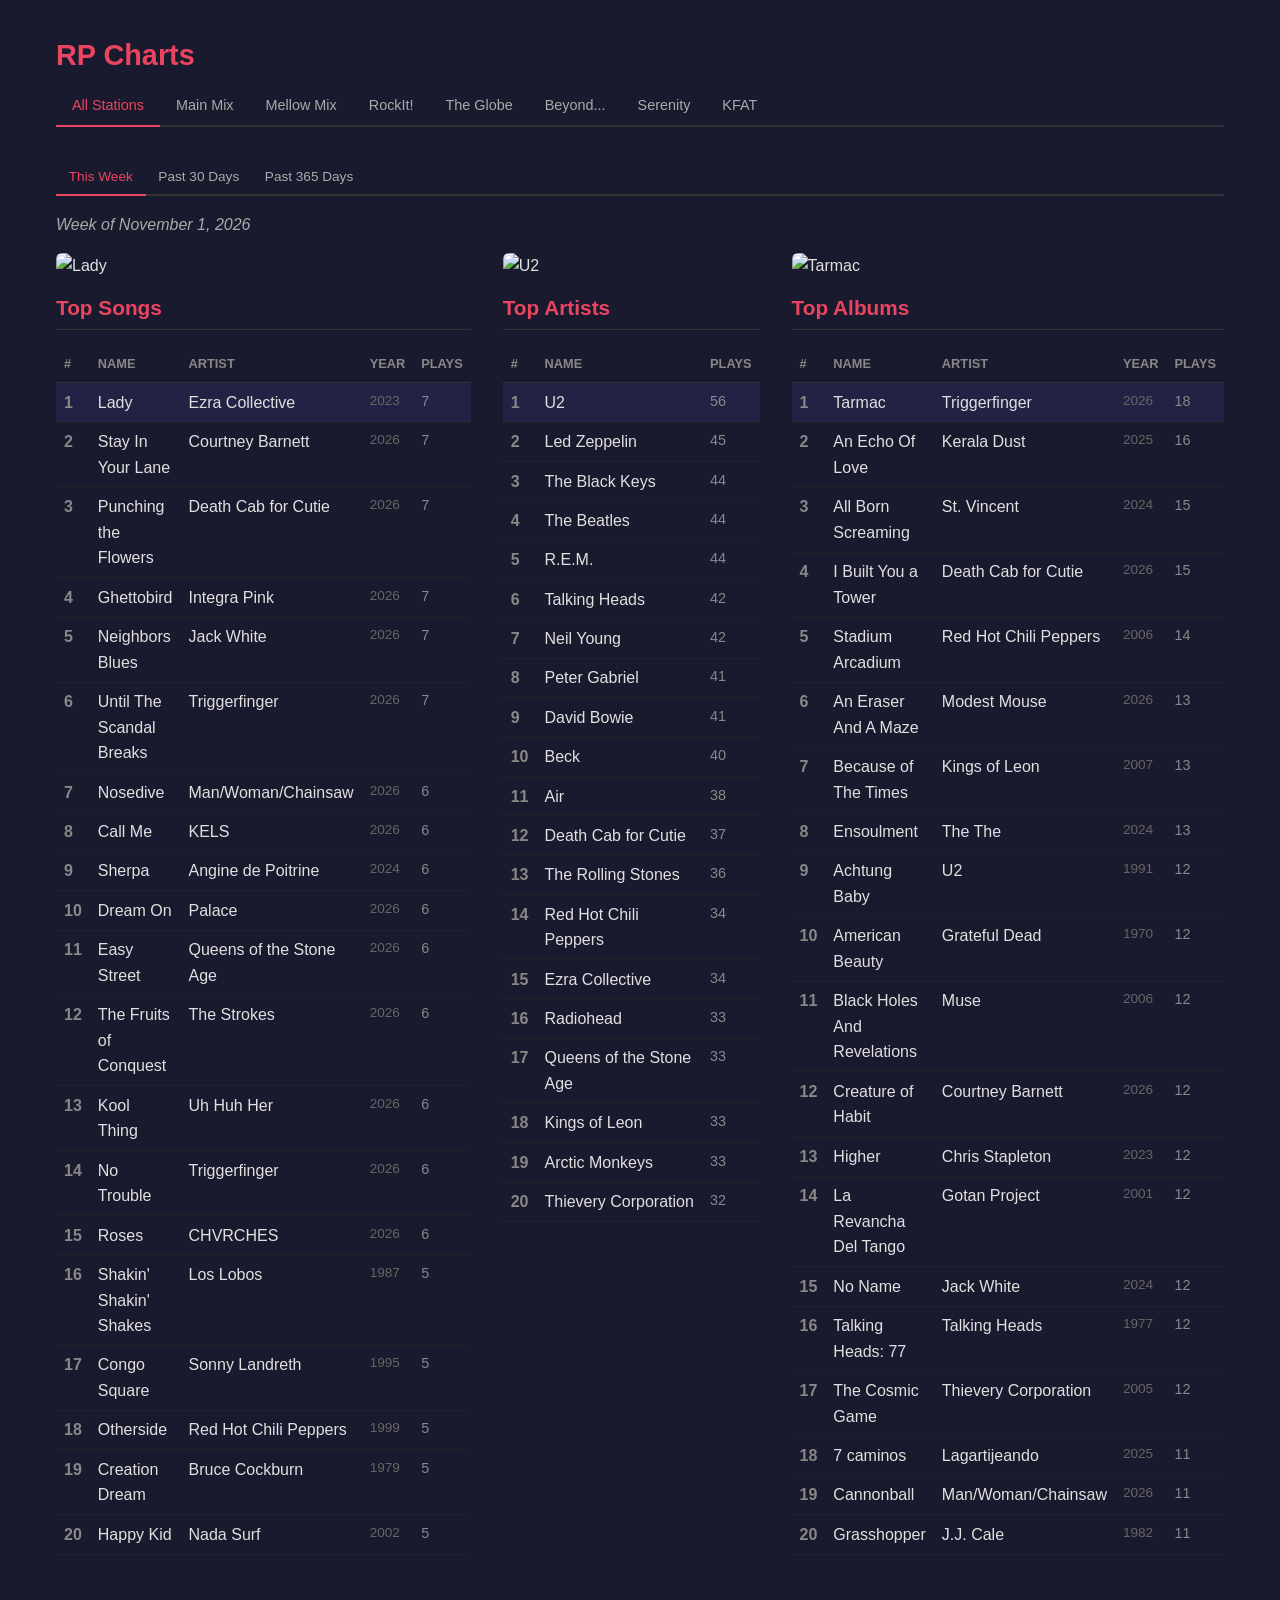
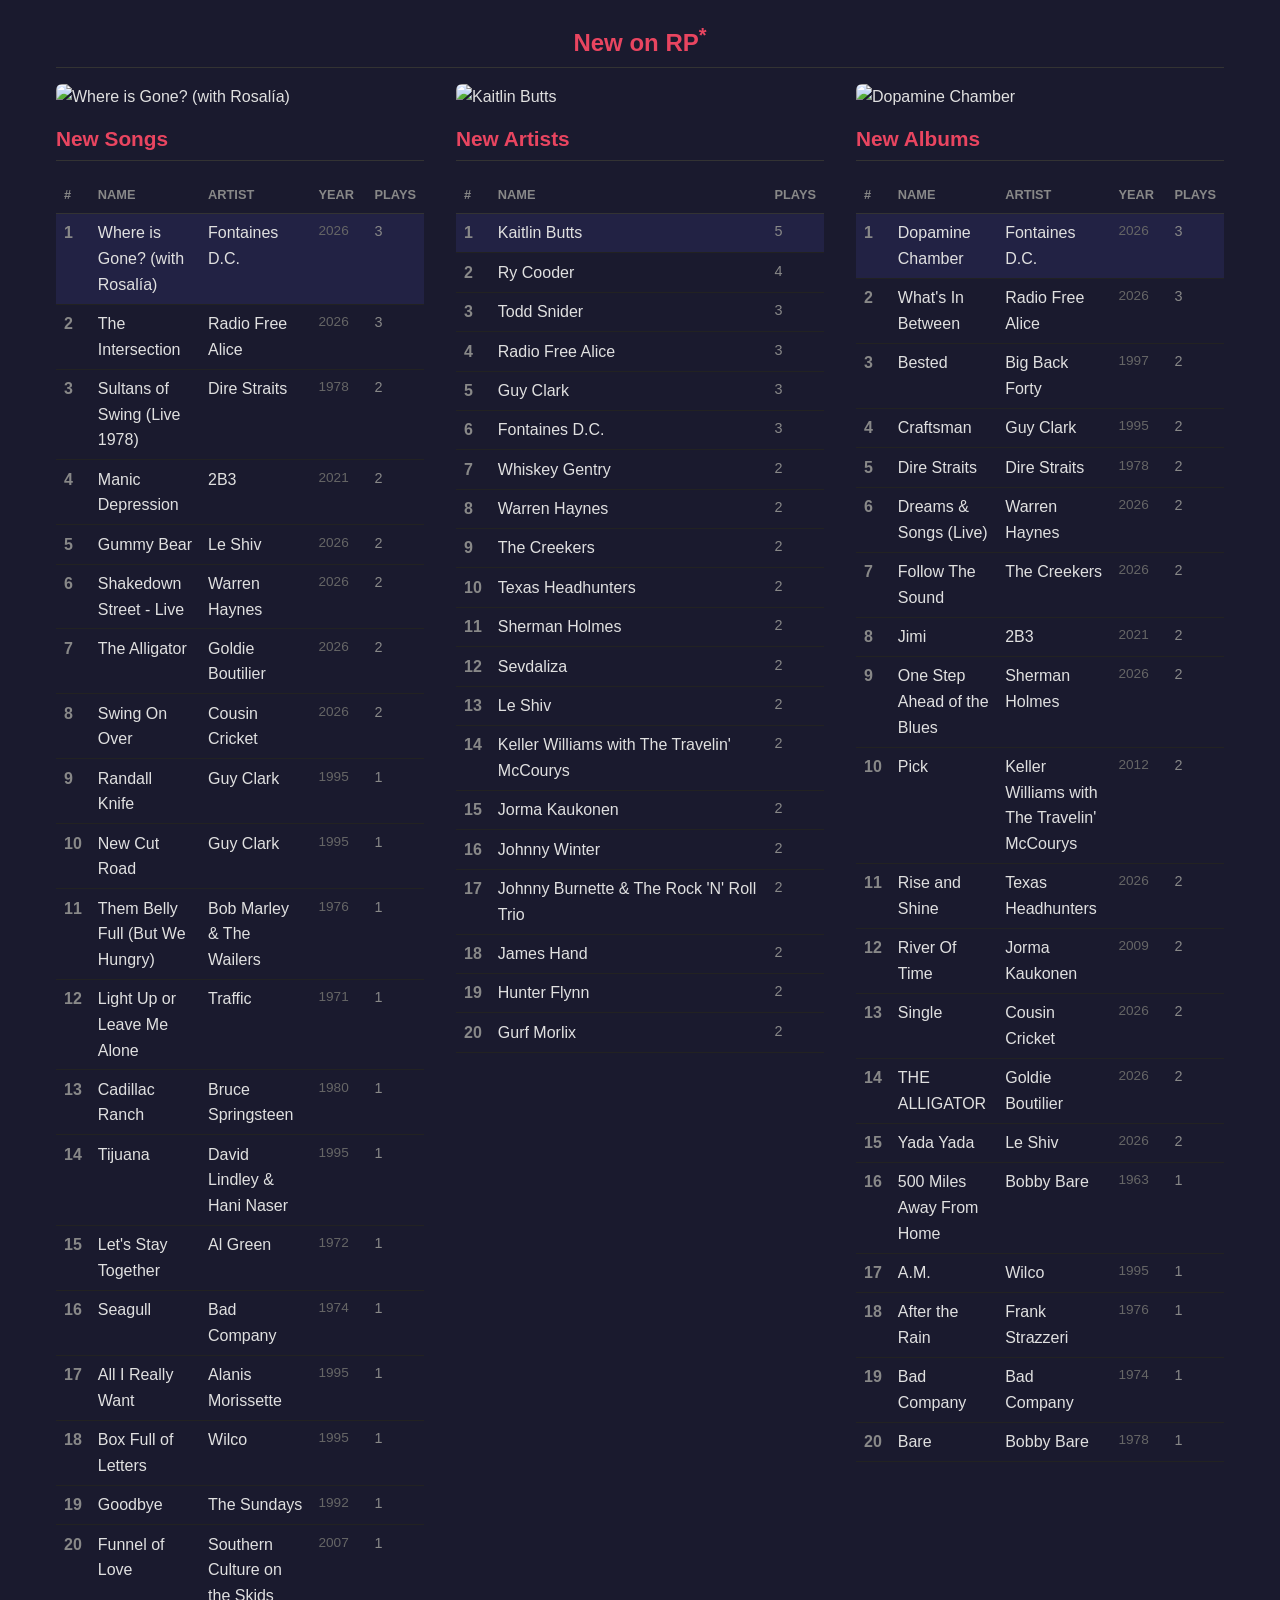
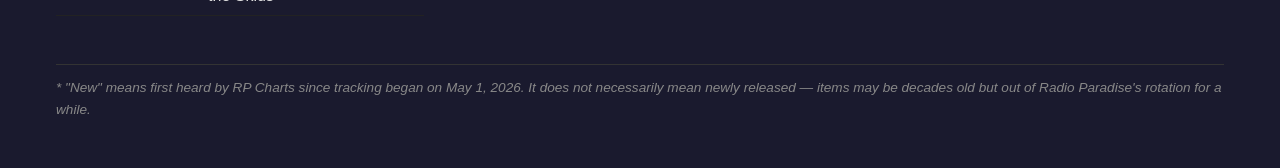
==== commit 0a9dca12: "Update charts" ====
--- a/index.html
+++ b/index.html
@@ -1,4 +1,4 @@
-<!doctype html><html lang=en><head><meta charset=utf-8><meta content="width=device-width,initial-scale=1" name=viewport><title>All Stations — RP Charts</title><link href=https://pdfrg.github.io/rpcharts-site/style.css rel=stylesheet><body><div class=container><h1>RP Charts</h1><nav class=tabs><a class=active href=https://pdfrg.github.io/rpcharts-site>All Stations</a><a href=https://pdfrg.github.io/rpcharts-site/main>Main Mix</a><a href=https://pdfrg.github.io/rpcharts-site/mellow>Mellow Mix</a><a href=https://pdfrg.github.io/rpcharts-site/rockit>RockIt!</a><a href=https://pdfrg.github.io/rpcharts-site/globe>The Globe</a><a href=https://pdfrg.github.io/rpcharts-site/beyond>Beyond...</a><a href=https://pdfrg.github.io/rpcharts-site/serenity>Serenity</a><a href=https://pdfrg.github.io/rpcharts-site/kfat>KFAT</a></nav><nav class="tabs time-tabs"><a class=active data-range=weekly href=#>This Week</a><a data-range=monthly href=#>Past 30 Days</a><a data-range=yearly href=#>Past 365 Days</a></nav><div class=time-range id=weekly><p class=period>Week of October 25, 2026<div class=charts-grid><div class=chart-col><img alt="Punching the Flowers" class=chart-header-cover src=https://img.radioparadise.com/covers/l/27518.jpg><h2>Top Songs</h2><table><thead><tr><th>#<th>Name<th>Artist<th>Year<th>Plays<tbody><tr class=rank-1><td>1<td><a href=https://radioparadise.com/music/song/64223>Punching the Flowers</a><td>Death Cab for Cutie<td class=year>2026<td class=play-count>9<tr><td>2<td><a href=https://radioparadise.com/music/song/65907>Neighbors Blues</a><td>Jack White<td class=year>2026<td class=play-count>8<tr><td>3<td><a href=https://radioparadise.com/music/song/45813>Abusey Junction</a><td>KOKOROKO<td class=year>2022<td class=play-count>6<tr><td>4<td><a href=https://radioparadise.com/music/song/46098>America</a><td>Angelic Noise<td class=year>2024<td class=play-count>6<tr><td>5<td><a href=https://radioparadise.com/music/song/53146>Bell</a><td>Kerala Dust<td class=year>2025<td class=play-count>6<tr><td>6<td><a href=https://radioparadise.com/music/song/56641>Angoon</a><td>Portugal. The Man<td class=year>2025<td class=play-count>6<tr><td>7<td><a href=https://radioparadise.com/music/song/65227>Remember Yourself</a><td>Modest Mouse<td class=year>2026<td class=play-count>6<tr><td>8<td><a href=https://radioparadise.com/music/song/66278>Easy Street</a><td>Queens of the Stone Age<td class=year>2026<td class=play-count>6<tr><td>9<td><a href=https://radioparadise.com/music/song/66802>Tougher Than the Rest</a><td>Nation of Language<td class=year>2026<td class=play-count>6<tr><td>10<td><a href=https://radioparadise.com/music/song/70238>Roses</a><td>CHVRCHES<td class=year>2026<td class=play-count>6<tr><td>11<td><a href=https://radioparadise.com/music/song/1178>Hold On</a><td>Tom Waits<td class=year>1999<td class=play-count>5<tr><td>12<td><a href=https://radioparadise.com/music/song/32978>You Are</a><td>Pearl Jam<td class=year>2002<td class=play-count>5<tr><td>13<td><a href=https://radioparadise.com/music/song/33905>Like a Stone</a><td>Audioslave<td class=year>2002<td class=play-count>5<tr><td>14<td><a href=https://radioparadise.com/music/song/34284>Carbon Kid (w/ Brian Molko)</a><td>Alpinestars<td class=year>2002<td class=play-count>5<tr><td>15<td><a href=https://radioparadise.com/music/song/35072>Alone In Kyoto</a><td>Air<td class=year>2004<td class=play-count>5<tr><td>16<td><a href=https://radioparadise.com/music/song/38725>Snow (Hey Oh)</a><td>Red Hot Chili Peppers<td class=year>2006<td class=play-count>5<tr><td>17<td><a href=https://radioparadise.com/music/song/40494>All Apologies</a><td>Nirvana<td class=year>1993<td class=play-count>5<tr><td>18<td><a href=https://radioparadise.com/music/song/41118>Don't Take Me Alive</a><td>Steely Dan<td class=year>1976<td class=play-count>5<tr><td>19<td><a href=https://radioparadise.com/music/song/42966>Yemanja</a><td>Melody Gardot<td class=year>2012<td class=play-count>5<tr><td>20<td><a href=https://radioparadise.com/music/song/43236>Tessellate (Broadbandits Afro Mix)</a><td>alt-J<td class=year>2012<td class=play-count>5</table></div><div class=chart-col><img alt=U2 class=chart-header-cover src=https://img.radioparadise.com/covers/l/33072.jpg><h2>Top Artists</h2><table><thead><tr><th>#<th>Name<th>Plays<tbody><tr class=rank-1><td>1<td>U2<td class=play-count>53<tr><td>2<td>Beck<td class=play-count>52<tr><td>3<td>R.E.M.<td class=play-count>45<tr><td>4<td>Neil Young<td class=play-count>42<tr><td>5<td>Led Zeppelin<td class=play-count>42<tr><td>6<td>Talking Heads<td class=play-count>40<tr><td>7<td>David Bowie<td class=play-count>40<tr><td>8<td>Air<td class=play-count>40<tr><td>9<td>The Black Keys<td class=play-count>39<tr><td>10<td>Peter Gabriel<td class=play-count>37<tr><td>11<td>Death Cab for Cutie<td class=play-count>37<tr><td>12<td>The Beatles<td class=play-count>36<tr><td>13<td>The Rolling Stones<td class=play-count>34<tr><td>14<td>Red Hot Chili Peppers<td class=play-count>33<tr><td>15<td>Pink Floyd<td class=play-count>33<tr><td>16<td>Lucinda Williams<td class=play-count>33<tr><td>17<td>Arctic Monkeys<td class=play-count>33<tr><td>18<td>Radiohead<td class=play-count>32<tr><td>19<td>Queens of the Stone Age<td class=play-count>32<tr><td>20<td>Pearl Jam<td class=play-count>31</table></div><div class=chart-col><img alt="I Built You a Tower" class=chart-header-cover src=https://img.radioparadise.com/covers/l/27518.jpg><h2>Top Albums</h2><table><thead><tr><th>#<th>Name<th>Artist<th>Year<th>Plays<tbody><tr class=rank-1><td>1<td><a href=https://radioparadise.com/music/album/27518>I Built You a Tower</a><td>Death Cab for Cutie<td class=year>2026<td class=play-count>18<tr><td>2<td><a href=https://radioparadise.com/music/album/33022>Tarmac</a><td>Triggerfinger<td class=year>2026<td class=play-count>16<tr><td>3<td><a href=https://radioparadise.com/music/album/23208>An Echo Of Love</a><td>Kerala Dust<td class=year>2025<td class=play-count>15<tr><td>4<td><a href=https://radioparadise.com/music/album/26434>Ensoulment</a><td>The The<td class=year>2024<td class=play-count>15<tr><td>5<td><a href=https://radioparadise.com/music/album/10842>Buena Vista Social Club</a><td>Buena Vista Social Club<td class=year>1997<td class=play-count>13<tr><td>6<td><a href=https://radioparadise.com/music/album/8846>Stadium Arcadium</a><td>Red Hot Chili Peppers<td class=year>2006<td class=play-count>13<tr><td>7<td><a href=https://radioparadise.com/music/album/18939>All Born Screaming</a><td>St. Vincent<td class=year>2024<td class=play-count>12<tr><td>8<td><a href=https://radioparadise.com/music/album/22784>moisturizer</a><td>Wet Leg<td class=year>2025<td class=play-count>12<tr><td>9<td><a href=https://radioparadise.com/music/album/7668>Let's Go to Bed EP</a><td>The Cure<td class=year>1990<td class=play-count>11<tr><td>10<td><a href=https://radioparadise.com/music/album/19408>Mahashmashana</a><td>Father John Misty<td class=year>2024<td class=play-count>11<tr><td>11<td><a href=https://radioparadise.com/music/album/26692>Manara</a><td>Alsarah & The Nubatones<td class=year>2016<td class=play-count>11<tr><td>12<td><a href=https://radioparadise.com/music/album/12707>Talkie Walkie</a><td>Air<td class=year>2004<td class=play-count>11<tr><td>13<td><a href=https://radioparadise.com/music/album/11852>The Beatles</a><td>The Beatles<td class=year>1968<td class=play-count>11<tr><td>14<td><a href=https://radioparadise.com/music/album/7826>The Cosmic Game</a><td>Thievery Corporation<td class=year>2005<td class=play-count>11<tr><td>15<td><a href=https://radioparadise.com/music/album/28468>An Eraser And A Maze</a><td>Modest Mouse<td class=year>2026<td class=play-count>10<tr><td>16<td><a href=https://radioparadise.com/music/album/10788>Baby 81</a><td>Black Rebel Motorcycle Club<td class=year>2007<td class=play-count>10<tr><td>17<td><a href=https://radioparadise.com/music/album/10827>Because of The Times</a><td>Kings of Leon<td class=year>2007<td class=play-count>10<tr><td>18<td><a href=https://radioparadise.com/music/album/13158>Black Holes And Revelations</a><td>Muse<td class=year>2006<td class=play-count>10<tr><td>19<td><a href=https://radioparadise.com/music/album/8844>Californication</a><td>Red Hot Chili Peppers<td class=year>1999<td class=play-count>10<tr><td>20<td><a href=https://radioparadise.com/music/album/10440>Car Wheels on a Gravel Road</a><td>Lucinda Williams<td class=year>1998<td class=play-count>10</table></div></div><h2 class=section-heading>New on RP<sup>*</sup></h2><div class=charts-grid><div class=chart-col><img alt="Back to Strange" class=chart-header-cover src=https://img.radioparadise.com/covers/l/33865.jpg><h2>New Songs</h2><table><thead><tr><th>#<th>Name<th>Artist<th>Year<th>Plays<tbody><tr class=rank-1><td>1<td><a href=https://radioparadise.com/music/song/71539>Back to Strange</a><td>Le Shiv<td class=year>2026<td class=play-count>3<tr><td>2<td><a href=https://radioparadise.com/music/song/70328>Rich girl</a><td>Two Feet<td class=year>2026<td class=play-count>2<tr><td>3<td><a href=https://radioparadise.com/music/song/71114>Siren</a><td>Richard Thompson<td class=year>2026<td class=play-count>2<tr><td>4<td><a href=https://radioparadise.com/music/song/71294>Myrna Lee</a><td>Blue Mountain<td class=year>2008<td class=play-count>2<tr><td>5<td><a href=https://radioparadise.com/music/song/71504>Graveyard Love - acoustic</a><td>The Mars Volta<td class=year>2023<td class=play-count>2<tr><td>6<td><a href=https://radioparadise.com/music/song/71820>Don't Move</a><td>Foy Vance<td class=year>2026<td class=play-count>2<tr><td>7<td><a href=https://radioparadise.com/music/song/426>Drive My Car</a><td>The Beatles<td class=year>1965<td class=play-count>1<tr><td>8<td><a href=https://radioparadise.com/music/song/649>South Coast Of Texas</a><td>Guy Clark<td class=year>1995<td class=play-count>1<tr><td>9<td><a href=https://radioparadise.com/music/song/807>Lady Writer</a><td>Dire Straits<td class=year>1979<td class=play-count>1<tr><td>10<td><a href=https://radioparadise.com/music/song/819>Someday Never Comes</a><td>Creedence Clearwater Revival<td class=year>1969<td class=play-count>1<tr><td>11<td><a href=https://radioparadise.com/music/song/2991>57 Channels (And Nothin' On)</a><td>Bruce Springsteen<td class=year>1992<td class=play-count>1<tr><td>12<td><a href=https://radioparadise.com/music/song/20256>A Murder Of One</a><td>Counting Crows<td class=year>1993<td class=play-count>1<tr><td>13<td><a href=https://radioparadise.com/music/song/30019>World Looking In</a><td>Morcheeba<td class=year>2000<td class=play-count>1<tr><td>14<td><a href=https://radioparadise.com/music/song/30763>Long Line Of Cars</a><td>Cake<td class=year>2001<td class=play-count>1<tr><td>15<td><a href=https://radioparadise.com/music/song/31371>Loser</a><td>Cracker<td class=year>1993<td class=play-count>1<tr><td>16<td><a href=https://radioparadise.com/music/song/32991>The Sound Of Muzak</a><td>Porcupine Tree<td class=year>2002<td class=play-count>1<tr><td>17<td><a href=https://radioparadise.com/music/song/33258>La La Love You</a><td>Pixies<td class=year>1989<td class=play-count>1<tr><td>18<td><a href=https://radioparadise.com/music/song/34302>Walking In The Rain</a><td>Flash and the Pan<td class=year>1978<td class=play-count>1<tr><td>19<td><a href=https://radioparadise.com/music/song/34556>A Hazy Shade Of Winter</a><td>Simon & Garfunkel<td class=year>1968<td class=play-count>1<tr><td>20<td><a href=https://radioparadise.com/music/song/35190>Midnight Blues</a><td>Gary Moore<td class=year>1990<td class=play-count>1</table></div><div class=chart-col><img alt="Todd Snider" class=chart-header-cover src=https://img.radioparadise.com/covers/l/11375.jpg><h2>New Artists</h2><table><thead><tr><th>#<th>Name<th>Plays<tbody><tr class=rank-1><td>1<td>Todd Snider<td class=play-count>9<tr><td>2<td>Great American Taxi<td class=play-count>6<tr><td>3<td>Kevin Gordon<td class=play-count>5<tr><td>4<td>The Mother Hips<td class=play-count>4<tr><td>5<td>The Flatlanders<td class=play-count>4<tr><td>6<td>Sevdaliza<td class=play-count>4<tr><td>7<td>Le Shiv<td class=play-count>4<tr><td>8<td>The Mars Volta<td class=play-count>3<tr><td>9<td>The Fryed Brothers Band<td class=play-count>3<tr><td>10<td>Paul Thorn<td class=play-count>3<tr><td>11<td>John Anderson<td class=play-count>3<tr><td>12<td>Gary Stewart<td class=play-count>3<tr><td>13<td>Cross Canadian Ragweed<td class=play-count>3<tr><td>14<td>Blue Mountain<td class=play-count>3<tr><td>15<td>Biscuit Burners<td class=play-count>3<tr><td>16<td>Walt Wilkins<td class=play-count>2<tr><td>17<td>Two Feet<td class=play-count>2<tr><td>18<td>The Who<td class=play-count>2<tr><td>19<td>Sherman Holmes<td class=play-count>2<tr><td>20<td>Richard Thompson<td class=play-count>2</table></div><div class=chart-col><img alt="Yada Yada" class=chart-header-cover src=https://img.radioparadise.com/covers/l/33865.jpg><h2>New Albums</h2><table><thead><tr><th>#<th>Name<th>Artist<th>Year<th>Plays<tbody><tr class=rank-1><td>1<td><a href=https://radioparadise.com/music/album/33865>Yada Yada</a><td>Le Shiv<td class=year>2026<td class=play-count>4<tr><td>2<td><a href=https://radioparadise.com/music/album/11375>Step Right Up</a><td>Todd Snider<td class=year>1996<td class=play-count>3<tr><td>3<td><a href=https://radioparadise.com/music/album/33844>Streets of Gold</a><td>Great American Taxi<td class=year>2007<td class=play-count>3<tr><td>4<td><a href=https://radioparadise.com/music/album/24186>Tilt and Shine</a><td>Kevin Gordon<td class=year>2018<td class=play-count>3<tr><td>5<td><a href=https://radioparadise.com/music/album/33858>What The Hell Is Goin' On</a><td>Paul Thorn<td class=year>2012<td class=play-count>3<tr><td>6<td><a href=https://radioparadise.com/music/album/33798>Cross Canadian Ragweed</a><td>Cross Canadian Ragweed<td class=year>2002<td class=play-count>2<tr><td>7<td><a href=https://radioparadise.com/music/album/33909>East Nashville Skyline</a><td>Todd Snider<td class=year>2004<td class=play-count>2<tr><td>8<td><a href=https://radioparadise.com/music/album/33959>Friend Of Mine</a><td>Bill Morrissey & Greg Brown<td class=year>1993<td class=play-count>2<tr><td>9<td><a href=https://radioparadise.com/music/album/34042>IF: WE</a><td>Foy Vance<td class=year>2026<td class=play-count>2<tr><td>10<td><a href=https://radioparadise.com/music/album/33724>Omnibus</a><td>Blue Mountain<td class=year>2008<td class=play-count>2<tr><td>11<td><a href=https://radioparadise.com/music/album/33993>One For The Losers</a><td>Colby T. Helms<td class=year>2026<td class=play-count>2<tr><td>12<td><a href=https://radioparadise.com/music/album/34038>One Step Ahead of the Blues</a><td>Sherman Holmes<td class=year>2026<td class=play-count>2<tr><td>13<td><a href=https://radioparadise.com/music/album/33841>One Track Mind</a><td>Gary Stewart<td class=year>2026<td class=play-count>2<tr><td>14<td><a href=https://radioparadise.com/music/album/33847>Que Dios Te Maldiga Mi Corazon</a><td>The Mars Volta<td class=year>2023<td class=play-count>2<tr><td>15<td><a href=https://radioparadise.com/music/album/33843>Reckless Habits</a><td>Great American Taxi<td class=year>2010<td class=play-count>2<tr><td>16<td><a href=https://radioparadise.com/music/album/33115>Rich girl</a><td>Two Feet<td class=year>2026<td class=play-count>2<tr><td>17<td><a href=https://radioparadise.com/music/album/33424>Sorcerer’s Apprentice</a><td>Richard Thompson<td class=year>2026<td class=play-count>2<tr><td>18<td><a href=https://radioparadise.com/music/album/29686>The Biscuit Burners</a><td>Biscuit Burners<td class=year>2006<td class=play-count>2<tr><td>19<td><a href=https://radioparadise.com/music/album/33202>5.0</a><td>Doodoo Wah<td class=year>2000<td class=play-count>1<tr><td>20<td><a href=https://radioparadise.com/music/album/22556>A Celebration of Blues: Great Rock‐A‐Boogie Blues</a><td>Mitch Woods<td class=year>1993<td class=play-count>1</table></div></div></div><div class=time-range id=monthly style=display:none><p class=period>Past 30 Days (since October 2, 2026)<div class=charts-grid><div class=chart-col><img alt="Neighbors Blues" class=chart-header-cover src=https://img.radioparadise.com/covers/l/29738.jpg><h2>Top Songs</h2><table><thead><tr><th>#<th>Name<th>Artist<th>Year<th>Plays<tbody><tr class=rank-1><td>1<td><a href=https://radioparadise.com/music/song/65907>Neighbors Blues</a><td>Jack White<td class=year>2026<td class=play-count>29<tr><td>2<td><a href=https://radioparadise.com/music/song/64223>Punching the Flowers</a><td>Death Cab for Cutie<td class=year>2026<td class=play-count>26<tr><td>3<td><a href=https://radioparadise.com/music/song/56090>Stay In Your Lane</a><td>Courtney Barnett<td class=year>2026<td class=play-count>21<tr><td>4<td><a href=https://radioparadise.com/music/song/60612>Maybelline</a><td>Gretel<td class=year>2025<td class=play-count>21<tr><td>5<td><a href=https://radioparadise.com/music/song/64281>Blood Ties</a><td>Rowena Wise<td class=year>2026<td class=play-count>21<tr><td>6<td><a href=https://radioparadise.com/music/song/65207>Ghettobird</a><td>Integra Pink<td class=year>2026<td class=play-count>21<tr><td>7<td><a href=https://radioparadise.com/music/song/65265>Nosedive</a><td>Man/Woman/Chainsaw<td class=year>2026<td class=play-count>21<tr><td>8<td><a href=https://radioparadise.com/music/song/70172>No Trouble</a><td>Triggerfinger<td class=year>2026<td class=play-count>21<tr><td>9<td><a href=https://radioparadise.com/music/song/56641>Angoon</a><td>Portugal. The Man<td class=year>2025<td class=play-count>20<tr><td>10<td><a href=https://radioparadise.com/music/song/62296>What We All Want</a><td>The Dandy Warhols<td class=year>2026<td class=play-count>20<tr><td>11<td><a href=https://radioparadise.com/music/song/65438>Call Me</a><td>KELS<td class=year>2026<td class=play-count>20<tr><td>12<td><a href=https://radioparadise.com/music/song/65439>Sherpa</a><td>Angine de Poitrine<td class=year>2024<td class=play-count>20<tr><td>13<td><a href=https://radioparadise.com/music/song/66278>Easy Street</a><td>Queens of the Stone Age<td class=year>2026<td class=play-count>20<tr><td>14<td><a href=https://radioparadise.com/music/song/70148>Hang Me Up To Dry</a><td>Phantogram<td class=year>2026<td class=play-count>20<tr><td>15<td><a href=https://radioparadise.com/music/song/41118>Don't Take Me Alive</a><td>Steely Dan<td class=year>1976<td class=play-count>19<tr><td>16<td><a href=https://radioparadise.com/music/song/53146>Bell</a><td>Kerala Dust<td class=year>2025<td class=play-count>19<tr><td>17<td><a href=https://radioparadise.com/music/song/60570>Awaken</a><td>Devon Allman<td class=year>2026<td class=play-count>19<tr><td>18<td><a href=https://radioparadise.com/music/song/60779>No Time For Idiots</a><td>Gogol Bordello<td class=year>2026<td class=play-count>19<tr><td>19<td><a href=https://radioparadise.com/music/song/65227>Remember Yourself</a><td>Modest Mouse<td class=year>2026<td class=play-count>19<tr><td>20<td><a href=https://radioparadise.com/music/song/66128>Beaches In Tennessee</a><td>Cage the Elephant<td class=year>2026<td class=play-count>19</table></div><div class=chart-col><img alt=U2 class=chart-header-cover src=https://img.radioparadise.com/covers/l/27080.jpg><h2>Top Artists</h2><table><thead><tr><th>#<th>Name<th>Plays<tbody><tr class=rank-1><td>1<td>U2<td class=play-count>225<tr><td>2<td>Beck<td class=play-count>198<tr><td>3<td>R.E.M.<td class=play-count>191<tr><td>4<td>Neil Young<td class=play-count>185<tr><td>5<td>The Beatles<td class=play-count>180<tr><td>6<td>Led Zeppelin<td class=play-count>179<tr><td>7<td>The Black Keys<td class=play-count>174<tr><td>8<td>Air<td class=play-count>167<tr><td>9<td>David Bowie<td class=play-count>165<tr><td>10<td>Peter Gabriel<td class=play-count>157<tr><td>11<td>Talking Heads<td class=play-count>155<tr><td>12<td>The Rolling Stones<td class=play-count>146<tr><td>13<td>Red Hot Chili Peppers<td class=play-count>143<tr><td>14<td>Death Cab for Cutie<td class=play-count>143<tr><td>15<td>Pink Floyd<td class=play-count>141<tr><td>16<td>Thievery Corporation<td class=play-count>139<tr><td>17<td>Radiohead<td class=play-count>139<tr><td>18<td>Arctic Monkeys<td class=play-count>139<tr><td>19<td>Kings of Leon<td class=play-count>131<tr><td>20<td>Pearl Jam<td class=play-count>130</table></div><div class=chart-col><img alt="I Built You a Tower" class=chart-header-cover src=https://img.radioparadise.com/covers/l/27518.jpg><h2>Top Albums</h2><table><thead><tr><th>#<th>Name<th>Artist<th>Year<th>Plays<tbody><tr class=rank-1><td>1<td><a href=https://radioparadise.com/music/album/27518>I Built You a Tower</a><td>Death Cab for Cutie<td class=year>2026<td class=play-count>65<tr><td>2<td><a href=https://radioparadise.com/music/album/23208>An Echo Of Love</a><td>Kerala Dust<td class=year>2025<td class=play-count>63<tr><td>3<td><a href=https://radioparadise.com/music/album/26434>Ensoulment</a><td>The The<td class=year>2024<td class=play-count>59<tr><td>4<td><a href=https://radioparadise.com/music/album/33022>Tarmac</a><td>Triggerfinger<td class=year>2026<td class=play-count>56<tr><td>5<td><a href=https://radioparadise.com/music/album/7826>The Cosmic Game</a><td>Thievery Corporation<td class=year>2005<td class=play-count>54<tr><td>6<td><a href=https://radioparadise.com/music/album/18939>All Born Screaming</a><td>St. Vincent<td class=year>2024<td class=play-count>53<tr><td>7<td><a href=https://radioparadise.com/music/album/8846>Stadium Arcadium</a><td>Red Hot Chili Peppers<td class=year>2006<td class=play-count>52<tr><td>8<td><a href=https://radioparadise.com/music/album/22784>moisturizer</a><td>Wet Leg<td class=year>2025<td class=play-count>51<tr><td>9<td><a href=https://radioparadise.com/music/album/10842>Buena Vista Social Club</a><td>Buena Vista Social Club<td class=year>1997<td class=play-count>49<tr><td>10<td><a href=https://radioparadise.com/music/album/28468>An Eraser And A Maze</a><td>Modest Mouse<td class=year>2026<td class=play-count>48<tr><td>11<td><a href=https://radioparadise.com/music/album/13158>Black Holes And Revelations</a><td>Muse<td class=year>2006<td class=play-count>48<tr><td>12<td><a href=https://radioparadise.com/music/album/26906>Creature of Habit</a><td>Courtney Barnett<td class=year>2026<td class=play-count>46<tr><td>13<td><a href=https://radioparadise.com/music/album/11852>The Beatles</a><td>The Beatles<td class=year>1968<td class=play-count>46<tr><td>14<td><a href=https://radioparadise.com/music/album/12707>Talkie Walkie</a><td>Air<td class=year>2004<td class=play-count>45<tr><td>15<td><a href=https://radioparadise.com/music/album/10827>Because of The Times</a><td>Kings of Leon<td class=year>2007<td class=play-count>44<tr><td>16<td><a href=https://radioparadise.com/music/album/7668>Let's Go to Bed EP</a><td>The Cure<td class=year>1990<td class=play-count>44<tr><td>17<td><a href=https://radioparadise.com/music/album/11003>Central Reservation</a><td>Beth Orton<td class=year>1999<td class=play-count>43<tr><td>18<td><a href=https://radioparadise.com/music/album/9552>Talking Heads: 77</a><td>Talking Heads<td class=year>1977<td class=play-count>43<tr><td>19<td><a href=https://radioparadise.com/music/album/11929>Wildflowers</a><td>Tom Petty<td class=year>1994<td class=play-count>43<tr><td>20<td><a href=https://radioparadise.com/music/album/6897>Achtung Baby</a><td>U2<td class=year>1991<td class=play-count>42</table></div></div><h2 class=section-heading>New on RP<sup>*</sup></h2><div class=charts-grid><div class=chart-col><img alt="Until The Scandal Breaks" class=chart-header-cover src=https://img.radioparadise.com/covers/l/33022.jpg><h2>New Songs</h2><table><thead><tr><th>#<th>Name<th>Artist<th>Year<th>Plays<tbody><tr class=rank-1><td>1<td><a href=https://radioparadise.com/music/song/70540>Until The Scandal Breaks</a><td>Triggerfinger<td class=year>2026<td class=play-count>16<tr><td>2<td><a href=https://radioparadise.com/music/song/70471>Don’t You Want Me (with Cat Power)</a><td>Meshell Ndegeocello<td class=year>2026<td class=play-count>15<tr><td>3<td><a href=https://radioparadise.com/music/song/70470>Dream</a><td>Niko Rubio<td class=year>2026<td class=play-count>12<tr><td>4<td><a href=https://radioparadise.com/music/song/70452>Tongue</a><td>Fontaines D.C.<td class=year>2026<td class=play-count>11<tr><td>5<td><a href=https://radioparadise.com/music/song/70400>hello hello</a><td>UCHE YARA<td class=year>2026<td class=play-count>10<tr><td>6<td><a href=https://radioparadise.com/music/song/70465>Stars</a><td>Triggerfinger<td class=year>2026<td class=play-count>10<tr><td>7<td><a href=https://radioparadise.com/music/song/70468>The X-panded Universe</a><td>Father John Misty<td class=year>2026<td class=play-count>10<tr><td>8<td><a href=https://radioparadise.com/music/song/70463>Ring It</a><td>Triggerfinger<td class=year>2026<td class=play-count>9<tr><td>9<td><a href=https://radioparadise.com/music/song/70918>Wide Open Road (w/  War Child Australia)</a><td>The Temper Trap<td class=year>2026<td class=play-count>9<tr><td>10<td><a href=https://radioparadise.com/music/song/68904>Illusion</a><td>Leon Bridges<td class=year>2026<td class=play-count>8<tr><td>11<td><a href=https://radioparadise.com/music/song/70401>Thani</a><td>Koteri<td class=year>2026<td class=play-count>8<tr><td>12<td><a href=https://radioparadise.com/music/song/70458>Sleek Noir</a><td>Labrinth<td class=year>2026<td class=play-count>8<tr><td>13<td><a href=https://radioparadise.com/music/song/70467>Drift</a><td>Bonobo<td class=year>2026<td class=play-count>8<tr><td>14<td><a href=https://radioparadise.com/music/song/70529>With God On Our Side (w/ Bill Callahan, Chris Thile)</a><td>Meshell Ndegeocello<td class=year>2026<td class=play-count>8<tr><td>15<td><a href=https://radioparadise.com/music/song/70533>Trouble</a><td>Meshell Ndegeocello<td class=year>2024<td class=play-count>8<tr><td>16<td><a href=https://radioparadise.com/music/song/70537>Falling ~</a><td>Boy Harsher<td class=year>2026<td class=play-count>8<tr><td>17<td><a href=https://radioparadise.com/music/song/70541>Calm</a><td>Caroline Rose<td class=year>2026<td class=play-count>8<tr><td>18<td><a href=https://radioparadise.com/music/song/70755>Silver Beach</a><td>Kristin Hersh<td class=year>2026<td class=play-count>8<tr><td>19<td><a href=https://radioparadise.com/music/song/70762>In Between</a><td>The Dragonflies<td class=year>2026<td class=play-count>8<tr><td>20<td><a href=https://radioparadise.com/music/song/70787>Collectors & Mens</a><td>Labrinth<td class=year>2026<td class=play-count>8</table></div><div class=chart-col><img alt="Meshell Ndegeocello" class=chart-header-cover src=https://img.radioparadise.com/covers/l/33190.jpg><h2>New Artists</h2><table><thead><tr><th>#<th>Name<th>Plays<tbody><tr class=rank-1><td>1<td>Meshell Ndegeocello<td class=play-count>43<tr><td>2<td>Triggerfinger<td class=play-count>35<tr><td>3<td>Labrinth<td class=play-count>28<tr><td>4<td>Boy Harsher<td class=play-count>23<tr><td>5<td>Shinyribs<td class=play-count>22<tr><td>6<td>Fontaines D.C.<td class=play-count>21<tr><td>7<td>David Miner<td class=play-count>21<tr><td>8<td>Paige Plaisance<td class=play-count>19<tr><td>9<td>Kimmi Bitter<td class=play-count>19<tr><td>10<td>Flatland Cavalry<td class=play-count>18<tr><td>11<td>Robert Plant<td class=play-count>17<tr><td>12<td>Bonobo<td class=play-count>17<tr><td>13<td>Richard Thompson<td class=play-count>16<tr><td>14<td>The Dragonflies<td class=play-count>15<tr><td>15<td>Robert Gordon<td class=play-count>14<tr><td>16<td>Kristin Hersh<td class=play-count>14<tr><td>17<td>Aaron Einhouse<td class=play-count>14<tr><td>18<td>Tommy Castro<td class=play-count>13<tr><td>19<td>Jason James<td class=play-count>13<tr><td>20<td>Bobby Bare<td class=play-count>13</table></div><div class=chart-col><img alt=Tarmac class=chart-header-cover src=https://img.radioparadise.com/covers/l/33022.jpg><h2>New Albums</h2><table><thead><tr><th>#<th>Name<th>Artist<th>Year<th>Plays<tbody><tr class=rank-1><td>1<td><a href=https://radioparadise.com/music/album/33022>Tarmac</a><td>Triggerfinger<td class=year>2026<td class=play-count>35<tr><td>2<td><a href=https://radioparadise.com/music/album/33019>GET MEAN</a><td>Boy Harsher<td class=year>2026<td class=play-count>23<tr><td>3<td><a href=https://radioparadise.com/music/album/33185>You&I</a><td>Labrinth<td class=year>2026<td class=play-count>23<tr><td>4<td><a href=https://radioparadise.com/music/album/33174>West Texas Stars</a><td>David Miner<td class=year>2026<td class=play-count>21<tr><td>5<td><a href=https://radioparadise.com/music/album/33422>Real Alligator</a><td>Shinyribs<td class=year>2026<td class=play-count>20<tr><td>6<td><a href=https://radioparadise.com/music/album/31174>Swampwater</a><td>Paige Plaisance<td class=year>2026<td class=play-count>19<tr><td>7<td><a href=https://radioparadise.com/music/album/33426>Bittersweet</a><td>Kimmi Bitter<td class=year>2026<td class=play-count>17<tr><td>8<td><a href=https://radioparadise.com/music/album/33023>Distance in Static</a><td>Bonobo<td class=year>2026<td class=play-count>17<tr><td>9<td><a href=https://radioparadise.com/music/album/33602>Saving Grace: All That Glitters...</a><td>Robert Plant<td class=year>2026<td class=play-count>17<tr><td>10<td><a href=https://radioparadise.com/music/album/33365>Dragonflies</a><td>The Dragonflies<td class=year>2026<td class=play-count>15<tr><td>11<td><a href=https://radioparadise.com/music/album/32073>I Knew You Were Waiting (For Me) (with Cynthia Erivo)</a><td>Meshell Ndegeocello<td class=year>2026<td class=play-count>15<tr><td>12<td><a href=https://radioparadise.com/music/album/33190>With God On Our Side</a><td>Meshell Ndegeocello<td class=year>2026<td class=play-count>15<tr><td>13<td><a href=https://radioparadise.com/music/album/33424>Sorcerer’s Apprentice</a><td>Richard Thompson<td class=year>2026<td class=play-count>14<tr><td>14<td><a href=https://radioparadise.com/music/album/33360>Sugar on Blackstone</a><td>Kristin Hersh<td class=year>2026<td class=play-count>14<tr><td>15<td><a href=https://radioparadise.com/music/album/33195>Closer To The Bone</a><td>Tommy Castro<td class=year>2025<td class=play-count>13<tr><td>16<td><a href=https://radioparadise.com/music/album/32929>Cut The Chain</a><td>Jason James<td class=year>2026<td class=play-count>13<tr><td>17<td><a href=https://radioparadise.com/music/album/33206>No More Water: The Gospel Of James Baldwin</a><td>Meshell Ndegeocello<td class=year>2024<td class=play-count>13<tr><td>18<td><a href=https://radioparadise.com/music/album/28480>Work of Heart</a><td>Flatland Cavalry<td class=year>2026<td class=play-count>13<tr><td>19<td><a href=https://radioparadise.com/music/album/29984>Happiness Anytime: Part 1</a><td>Leon Bridges<td class=year>2026<td class=play-count>12<tr><td>20<td><a href=https://radioparadise.com/music/album/33189>dream</a><td>Niko Rubio<td class=year>2026<td class=play-count>12</table></div></div></div><div class=time-range id=yearly style=display:none><p class=period>Past 365 Days (since November 1, 2025)<div class=charts-grid><div class=chart-col><img alt=Awaken class=chart-header-cover src=https://img.radioparadise.com/covers/l/26893.jpg><h2>Top Songs</h2><table><thead><tr><th>#<th>Name<th>Artist<th>Year<th>Plays<tbody><tr class=rank-1><td>1<td><a href=https://radioparadise.com/music/song/60570>Awaken</a><td>Devon Allman<td class=year>2026<td class=play-count>120<tr><td>2<td><a href=https://radioparadise.com/music/song/60612>Maybelline</a><td>Gretel<td class=year>2025<td class=play-count>113<tr><td>3<td><a href=https://radioparadise.com/music/song/60779>No Time For Idiots</a><td>Gogol Bordello<td class=year>2026<td class=play-count>113<tr><td>4<td><a href=https://radioparadise.com/music/song/41118>Don't Take Me Alive</a><td>Steely Dan<td class=year>1976<td class=play-count>108<tr><td>5<td><a href=https://radioparadise.com/music/song/46389>Lady</a><td>Ezra Collective<td class=year>2023<td class=play-count>108<tr><td>6<td><a href=https://radioparadise.com/music/song/56090>Stay In Your Lane</a><td>Courtney Barnett<td class=year>2026<td class=play-count>107<tr><td>7<td><a href=https://radioparadise.com/music/song/64223>Punching the Flowers</a><td>Death Cab for Cutie<td class=year>2026<td class=play-count>107<tr><td>8<td><a href=https://radioparadise.com/music/song/31425>Pacifica</a><td>Appliance<td class=year>1999<td class=play-count>104<tr><td>9<td><a href=https://radioparadise.com/music/song/60778>Lucky Number</a><td>Kula Shaker<td class=year>2026<td class=play-count>102<tr><td>10<td><a href=https://radioparadise.com/music/song/58130>The End</a><td>Mammoth<td class=year>2025<td class=play-count>101<tr><td>11<td><a href=https://radioparadise.com/music/song/39369>Dashboard</a><td>Modest Mouse<td class=year>2007<td class=play-count>100<tr><td>12<td><a href=https://radioparadise.com/music/song/59848>Cognitive Dissident</a><td>The The<td class=year>2024<td class=play-count>99<tr><td>13<td><a href=https://radioparadise.com/music/song/64281>Blood Ties</a><td>Rowena Wise<td class=year>2026<td class=play-count>99<tr><td>14<td><a href=https://radioparadise.com/music/song/42853>The Rifle's Spiral</a><td>The Shins<td class=year>2012<td class=play-count>98<tr><td>15<td><a href=https://radioparadise.com/music/song/60881>Song Of The Future</a><td>U2<td class=year>2026<td class=play-count>98<tr><td>16<td><a href=https://radioparadise.com/music/song/35072>Alone In Kyoto</a><td>Air<td class=year>2004<td class=play-count>97<tr><td>17<td><a href=https://radioparadise.com/music/song/60780>Shaunie</a><td>Kula Shaker<td class=year>2026<td class=play-count>97<tr><td>18<td><a href=https://radioparadise.com/music/song/53146>Bell</a><td>Kerala Dust<td class=year>2025<td class=play-count>96<tr><td>19<td><a href=https://radioparadise.com/music/song/54961>White Horses</a><td>Wolf Alice<td class=year>2025<td class=play-count>96<tr><td>20<td><a href=https://radioparadise.com/music/song/31082>Book of Rules</a><td>The Heptones<td class=year>1973<td class=play-count>94</table></div><div class=chart-col><img alt=U2 class=chart-header-cover src=https://img.radioparadise.com/covers/l/27080.jpg><h2>Top Artists</h2><table><thead><tr><th>#<th>Name<th>Plays<tbody><tr class=rank-1><td>1<td>U2<td class=play-count>1266<tr><td>2<td>Neil Young<td class=play-count>1082<tr><td>3<td>R.E.M.<td class=play-count>1044<tr><td>4<td>Beck<td class=play-count>1041<tr><td>5<td>Led Zeppelin<td class=play-count>1037<tr><td>6<td>The Beatles<td class=play-count>1019<tr><td>7<td>The Black Keys<td class=play-count>959<tr><td>8<td>Air<td class=play-count>934<tr><td>9<td>David Bowie<td class=play-count>896<tr><td>10<td>The Rolling Stones<td class=play-count>895<tr><td>11<td>Peter Gabriel<td class=play-count>863<tr><td>12<td>Talking Heads<td class=play-count>856<tr><td>13<td>Arctic Monkeys<td class=play-count>825<tr><td>14<td>Red Hot Chili Peppers<td class=play-count>782<tr><td>15<td>Pink Floyd<td class=play-count>777<tr><td>16<td>Fleetwood Mac<td class=play-count>747<tr><td>17<td>Radiohead<td class=play-count>742<tr><td>18<td>Death Cab for Cutie<td class=play-count>728<tr><td>19<td>The Cure<td class=play-count>717<tr><td>20<td>Thievery Corporation<td class=play-count>715</table></div><div class=chart-col><img alt=Ensoulment class=chart-header-cover src=https://img.radioparadise.com/covers/l/26434.jpg><h2>Top Albums</h2><table><thead><tr><th>#<th>Name<th>Artist<th>Year<th>Plays<tbody><tr class=rank-1><td>1<td><a href=https://radioparadise.com/music/album/26434>Ensoulment</a><td>The The<td class=year>2024<td class=play-count>349<tr><td>2<td><a href=https://radioparadise.com/music/album/22784>moisturizer</a><td>Wet Leg<td class=year>2025<td class=play-count>319<tr><td>3<td><a href=https://radioparadise.com/music/album/23208>An Echo Of Love</a><td>Kerala Dust<td class=year>2025<td class=play-count>309<tr><td>4<td><a href=https://radioparadise.com/music/album/10842>Buena Vista Social Club</a><td>Buena Vista Social Club<td class=year>1997<td class=play-count>301<tr><td>5<td><a href=https://radioparadise.com/music/album/13158>Black Holes And Revelations</a><td>Muse<td class=year>2006<td class=play-count>286<tr><td>6<td><a href=https://radioparadise.com/music/album/7826>The Cosmic Game</a><td>Thievery Corporation<td class=year>2005<td class=play-count>282<tr><td>7<td><a href=https://radioparadise.com/music/album/11852>The Beatles</a><td>The Beatles<td class=year>1968<td class=play-count>267<tr><td>8<td><a href=https://radioparadise.com/music/album/6897>Achtung Baby</a><td>U2<td class=year>1991<td class=play-count>265<tr><td>9<td><a href=https://radioparadise.com/music/album/27518>I Built You a Tower</a><td>Death Cab for Cutie<td class=year>2026<td class=play-count>265<tr><td>10<td><a href=https://radioparadise.com/music/album/18939>All Born Screaming</a><td>St. Vincent<td class=year>2024<td class=play-count>262<tr><td>11<td><a href=https://radioparadise.com/music/album/11506>La Revancha Del Tango</a><td>Gotan Project<td class=year>2001<td class=play-count>262<tr><td>12<td><a href=https://radioparadise.com/music/album/8846>Stadium Arcadium</a><td>Red Hot Chili Peppers<td class=year>2006<td class=play-count>258<tr><td>13<td><a href=https://radioparadise.com/music/album/26692>Manara</a><td>Alsarah & The Nubatones<td class=year>2016<td class=play-count>257<tr><td>14<td><a href=https://radioparadise.com/music/album/8090>This Year’s Model</a><td>Elvis Costello<td class=year>1978<td class=play-count>257<tr><td>15<td><a href=https://radioparadise.com/music/album/26379>Ikebe Shakedown</a><td>Ikebe Shakedown<td class=year>2011<td class=play-count>256<tr><td>16<td><a href=https://radioparadise.com/music/album/11929>Wildflowers</a><td>Tom Petty<td class=year>1994<td class=play-count>256<tr><td>17<td><a href=https://radioparadise.com/music/album/9653>American Beauty</a><td>Grateful Dead<td class=year>1970<td class=play-count>250<tr><td>18<td><a href=https://radioparadise.com/music/album/7582>Lost in the Dream</a><td>The War on Drugs<td class=year>2014<td class=play-count>250<tr><td>19<td><a href=https://radioparadise.com/music/album/12707>Talkie Walkie</a><td>Air<td class=year>2004<td class=play-count>250<tr><td>20<td><a href=https://radioparadise.com/music/album/10827>Because of The Times</a><td>Kings of Leon<td class=year>2007<td class=play-count>246</table></div></div><h2 class=section-heading>New on RP<sup>*</sup></h2><div class=charts-grid><div class=chart-col><img alt=Awaken class=chart-header-cover src=https://img.radioparadise.com/covers/l/26893.jpg><h2>New Songs</h2><table><thead><tr><th>#<th>Name<th>Artist<th>Year<th>Plays<tbody><tr class=rank-1><td>1<td><a href=https://radioparadise.com/music/song/60570>Awaken</a><td>Devon Allman<td class=year>2026<td class=play-count>120<tr><td>2<td><a href=https://radioparadise.com/music/song/60612>Maybelline</a><td>Gretel<td class=year>2025<td class=play-count>113<tr><td>3<td><a href=https://radioparadise.com/music/song/60779>No Time For Idiots</a><td>Gogol Bordello<td class=year>2026<td class=play-count>113<tr><td>4<td><a href=https://radioparadise.com/music/song/41118>Don't Take Me Alive</a><td>Steely Dan<td class=year>1976<td class=play-count>108<tr><td>5<td><a href=https://radioparadise.com/music/song/46389>Lady</a><td>Ezra Collective<td class=year>2023<td class=play-count>108<tr><td>6<td><a href=https://radioparadise.com/music/song/56090>Stay In Your Lane</a><td>Courtney Barnett<td class=year>2026<td class=play-count>107<tr><td>7<td><a href=https://radioparadise.com/music/song/64223>Punching the Flowers</a><td>Death Cab for Cutie<td class=year>2026<td class=play-count>107<tr><td>8<td><a href=https://radioparadise.com/music/song/31425>Pacifica</a><td>Appliance<td class=year>1999<td class=play-count>104<tr><td>9<td><a href=https://radioparadise.com/music/song/60778>Lucky Number</a><td>Kula Shaker<td class=year>2026<td class=play-count>102<tr><td>10<td><a href=https://radioparadise.com/music/song/58130>The End</a><td>Mammoth<td class=year>2025<td class=play-count>101<tr><td>11<td><a href=https://radioparadise.com/music/song/39369>Dashboard</a><td>Modest Mouse<td class=year>2007<td class=play-count>100<tr><td>12<td><a href=https://radioparadise.com/music/song/59848>Cognitive Dissident</a><td>The The<td class=year>2024<td class=play-count>99<tr><td>13<td><a href=https://radioparadise.com/music/song/64281>Blood Ties</a><td>Rowena Wise<td class=year>2026<td class=play-count>99<tr><td>14<td><a href=https://radioparadise.com/music/song/42853>The Rifle's Spiral</a><td>The Shins<td class=year>2012<td class=play-count>98<tr><td>15<td><a href=https://radioparadise.com/music/song/60881>Song Of The Future</a><td>U2<td class=year>2026<td class=play-count>98<tr><td>16<td><a href=https://radioparadise.com/music/song/35072>Alone In Kyoto</a><td>Air<td class=year>2004<td class=play-count>97<tr><td>17<td><a href=https://radioparadise.com/music/song/60780>Shaunie</a><td>Kula Shaker<td class=year>2026<td class=play-count>97<tr><td>18<td><a href=https://radioparadise.com/music/song/53146>Bell</a><td>Kerala Dust<td class=year>2025<td class=play-count>96<tr><td>19<td><a href=https://radioparadise.com/music/song/54961>White Horses</a><td>Wolf Alice<td class=year>2025<td class=play-count>96<tr><td>20<td><a href=https://radioparadise.com/music/song/31082>Book of Rules</a><td>The Heptones<td class=year>1973<td class=play-count>94</table></div><div class=chart-col><img alt=U2 class=chart-header-cover src=https://img.radioparadise.com/covers/l/27080.jpg><h2>New Artists</h2><table><thead><tr><th>#<th>Name<th>Plays<tbody><tr class=rank-1><td>1<td>U2<td class=play-count>1266<tr><td>2<td>Neil Young<td class=play-count>1082<tr><td>3<td>R.E.M.<td class=play-count>1044<tr><td>4<td>Beck<td class=play-count>1041<tr><td>5<td>Led Zeppelin<td class=play-count>1037<tr><td>6<td>The Beatles<td class=play-count>1019<tr><td>7<td>The Black Keys<td class=play-count>959<tr><td>8<td>Air<td class=play-count>934<tr><td>9<td>David Bowie<td class=play-count>896<tr><td>10<td>The Rolling Stones<td class=play-count>895<tr><td>11<td>Peter Gabriel<td class=play-count>863<tr><td>12<td>Talking Heads<td class=play-count>856<tr><td>13<td>Arctic Monkeys<td class=play-count>825<tr><td>14<td>Red Hot Chili Peppers<td class=play-count>782<tr><td>15<td>Pink Floyd<td class=play-count>777<tr><td>16<td>Fleetwood Mac<td class=play-count>747<tr><td>17<td>Radiohead<td class=play-count>742<tr><td>18<td>Death Cab for Cutie<td class=play-count>728<tr><td>19<td>The Cure<td class=play-count>717<tr><td>20<td>Thievery Corporation<td class=play-count>715</table></div><div class=chart-col><img alt=Ensoulment class=chart-header-cover src=https://img.radioparadise.com/covers/l/26434.jpg><h2>New Albums</h2><table><thead><tr><th>#<th>Name<th>Artist<th>Year<th>Plays<tbody><tr class=rank-1><td>1<td><a href=https://radioparadise.com/music/album/26434>Ensoulment</a><td>The The<td class=year>2024<td class=play-count>349<tr><td>2<td><a href=https://radioparadise.com/music/album/22784>moisturizer</a><td>Wet Leg<td class=year>2025<td class=play-count>319<tr><td>3<td><a href=https://radioparadise.com/music/album/23208>An Echo Of Love</a><td>Kerala Dust<td class=year>2025<td class=play-count>309<tr><td>4<td><a href=https://radioparadise.com/music/album/10842>Buena Vista Social Club</a><td>Buena Vista Social Club<td class=year>1997<td class=play-count>301<tr><td>5<td><a href=https://radioparadise.com/music/album/13158>Black Holes And Revelations</a><td>Muse<td class=year>2006<td class=play-count>286<tr><td>6<td><a href=https://radioparadise.com/music/album/7826>The Cosmic Game</a><td>Thievery Corporation<td class=year>2005<td class=play-count>282<tr><td>7<td><a href=https://radioparadise.com/music/album/11852>The Beatles</a><td>The Beatles<td class=year>1968<td class=play-count>267<tr><td>8<td><a href=https://radioparadise.com/music/album/6897>Achtung Baby</a><td>U2<td class=year>1991<td class=play-count>265<tr><td>9<td><a href=https://radioparadise.com/music/album/27518>I Built You a Tower</a><td>Death Cab for Cutie<td class=year>2026<td class=play-count>265<tr><td>10<td><a href=https://radioparadise.com/music/album/18939>All Born Screaming</a><td>St. Vincent<td class=year>2024<td class=play-count>262<tr><td>11<td><a href=https://radioparadise.com/music/album/11506>La Revancha Del Tango</a><td>Gotan Project<td class=year>2001<td class=play-count>262<tr><td>12<td><a href=https://radioparadise.com/music/album/8846>Stadium Arcadium</a><td>Red Hot Chili Peppers<td class=year>2006<td class=play-count>258<tr><td>13<td><a href=https://radioparadise.com/music/album/26692>Manara</a><td>Alsarah & The Nubatones<td class=year>2016<td class=play-count>257<tr><td>14<td><a href=https://radioparadise.com/music/album/8090>This Year’s Model</a><td>Elvis Costello<td class=year>1978<td class=play-count>257<tr><td>15<td><a href=https://radioparadise.com/music/album/26379>Ikebe Shakedown</a><td>Ikebe Shakedown<td class=year>2011<td class=play-count>256<tr><td>16<td><a href=https://radioparadise.com/music/album/11929>Wildflowers</a><td>Tom Petty<td class=year>1994<td class=play-count>256<tr><td>17<td><a href=https://radioparadise.com/music/album/9653>American Beauty</a><td>Grateful Dead<td class=year>1970<td class=play-count>250<tr><td>18<td><a href=https://radioparadise.com/music/album/7582>Lost in the Dream</a><td>The War on Drugs<td class=year>2014<td class=play-count>250<tr><td>19<td><a href=https://radioparadise.com/music/album/12707>Talkie Walkie</a><td>Air<td class=year>2004<td class=play-count>250<tr><td>20<td><a href=https://radioparadise.com/music/album/10827>Because of The Times</a><td>Kings of Leon<td class=year>2007<td class=play-count>246</table></div></div></div><p class=footnote>* "New" means first heard by RP Charts since tracking began on May 1, 2026. It does not necessarily mean newly released — items may be decades old but out of Radio Paradise's rotation for a while.</div><script>document.querySelectorAll('.time-tabs a').forEach(function(tab) {
+<!doctype html><html lang=en><head><meta charset=utf-8><meta content="width=device-width,initial-scale=1" name=viewport><title>All Stations — RP Charts</title><link href=https://pdfrg.github.io/rpcharts-site/style.css rel=stylesheet><body><div class=container><h1>RP Charts</h1><nav class=tabs><a class=active href=https://pdfrg.github.io/rpcharts-site>All Stations</a><a href=https://pdfrg.github.io/rpcharts-site/main>Main Mix</a><a href=https://pdfrg.github.io/rpcharts-site/mellow>Mellow Mix</a><a href=https://pdfrg.github.io/rpcharts-site/rockit>RockIt!</a><a href=https://pdfrg.github.io/rpcharts-site/globe>The Globe</a><a href=https://pdfrg.github.io/rpcharts-site/beyond>Beyond...</a><a href=https://pdfrg.github.io/rpcharts-site/serenity>Serenity</a><a href=https://pdfrg.github.io/rpcharts-site/kfat>KFAT</a></nav><nav class="tabs time-tabs"><a class=active data-range=weekly href=#>This Week</a><a data-range=monthly href=#>Past 30 Days</a><a data-range=yearly href=#>Past 365 Days</a></nav><div class=time-range id=weekly><p class=period>Week of November 1, 2026<div class=charts-grid><div class=chart-col><img alt=Lady class=chart-header-cover src=https://img.radioparadise.com/covers/l/19704.jpg><h2>Top Songs</h2><table><thead><tr><th>#<th>Name<th>Artist<th>Year<th>Plays<tbody><tr class=rank-1><td>1<td><a href=https://radioparadise.com/music/song/46389>Lady</a><td>Ezra Collective<td class=year>2023<td class=play-count>7<tr><td>2<td><a href=https://radioparadise.com/music/song/56090>Stay In Your Lane</a><td>Courtney Barnett<td class=year>2026<td class=play-count>7<tr><td>3<td><a href=https://radioparadise.com/music/song/64223>Punching the Flowers</a><td>Death Cab for Cutie<td class=year>2026<td class=play-count>7<tr><td>4<td><a href=https://radioparadise.com/music/song/65207>Ghettobird</a><td>Integra Pink<td class=year>2026<td class=play-count>7<tr><td>5<td><a href=https://radioparadise.com/music/song/65907>Neighbors Blues</a><td>Jack White<td class=year>2026<td class=play-count>7<tr><td>6<td><a href=https://radioparadise.com/music/song/70540>Until The Scandal Breaks</a><td>Triggerfinger<td class=year>2026<td class=play-count>7<tr><td>7<td><a href=https://radioparadise.com/music/song/65265>Nosedive</a><td>Man/Woman/Chainsaw<td class=year>2026<td class=play-count>6<tr><td>8<td><a href=https://radioparadise.com/music/song/65438>Call Me</a><td>KELS<td class=year>2026<td class=play-count>6<tr><td>9<td><a href=https://radioparadise.com/music/song/65439>Sherpa</a><td>Angine de Poitrine<td class=year>2024<td class=play-count>6<tr><td>10<td><a href=https://radioparadise.com/music/song/65765>Dream On</a><td>Palace<td class=year>2026<td class=play-count>6<tr><td>11<td><a href=https://radioparadise.com/music/song/66278>Easy Street</a><td>Queens of the Stone Age<td class=year>2026<td class=play-count>6<tr><td>12<td><a href=https://radioparadise.com/music/song/69485>The Fruits of Conquest</a><td>The Strokes<td class=year>2026<td class=play-count>6<tr><td>13<td><a href=https://radioparadise.com/music/song/69881>Kool Thing</a><td>Uh Huh Her<td class=year>2026<td class=play-count>6<tr><td>14<td><a href=https://radioparadise.com/music/song/70172>No Trouble</a><td>Triggerfinger<td class=year>2026<td class=play-count>6<tr><td>15<td><a href=https://radioparadise.com/music/song/70238>Roses</a><td>CHVRCHES<td class=year>2026<td class=play-count>6<tr><td>16<td><a href=https://radioparadise.com/music/song/1309>Shakin' Shakin' Shakes</a><td>Los Lobos<td class=year>1987<td class=play-count>5<tr><td>17<td><a href=https://radioparadise.com/music/song/2524>Congo Square</a><td>Sonny Landreth<td class=year>1995<td class=play-count>5<tr><td>18<td><a href=https://radioparadise.com/music/song/20341>Otherside</a><td>Red Hot Chili Peppers<td class=year>1999<td class=play-count>5<tr><td>19<td><a href=https://radioparadise.com/music/song/30564>Creation Dream</a><td>Bruce Cockburn<td class=year>1979<td class=play-count>5<tr><td>20<td><a href=https://radioparadise.com/music/song/33979>Happy Kid</a><td>Nada Surf<td class=year>2002<td class=play-count>5</table></div><div class=chart-col><img alt=U2 class=chart-header-cover src=https://img.radioparadise.com/covers/l/6909.jpg><h2>Top Artists</h2><table><thead><tr><th>#<th>Name<th>Plays<tbody><tr class=rank-1><td>1<td>U2<td class=play-count>56<tr><td>2<td>Led Zeppelin<td class=play-count>45<tr><td>3<td>The Black Keys<td class=play-count>44<tr><td>4<td>The Beatles<td class=play-count>44<tr><td>5<td>R.E.M.<td class=play-count>44<tr><td>6<td>Talking Heads<td class=play-count>42<tr><td>7<td>Neil Young<td class=play-count>42<tr><td>8<td>Peter Gabriel<td class=play-count>41<tr><td>9<td>David Bowie<td class=play-count>41<tr><td>10<td>Beck<td class=play-count>40<tr><td>11<td>Air<td class=play-count>38<tr><td>12<td>Death Cab for Cutie<td class=play-count>37<tr><td>13<td>The Rolling Stones<td class=play-count>36<tr><td>14<td>Red Hot Chili Peppers<td class=play-count>34<tr><td>15<td>Ezra Collective<td class=play-count>34<tr><td>16<td>Radiohead<td class=play-count>33<tr><td>17<td>Queens of the Stone Age<td class=play-count>33<tr><td>18<td>Kings of Leon<td class=play-count>33<tr><td>19<td>Arctic Monkeys<td class=play-count>33<tr><td>20<td>Thievery Corporation<td class=play-count>32</table></div><div class=chart-col><img alt=Tarmac class=chart-header-cover src=https://img.radioparadise.com/covers/l/33022.jpg><h2>Top Albums</h2><table><thead><tr><th>#<th>Name<th>Artist<th>Year<th>Plays<tbody><tr class=rank-1><td>1<td><a href=https://radioparadise.com/music/album/33022>Tarmac</a><td>Triggerfinger<td class=year>2026<td class=play-count>18<tr><td>2<td><a href=https://radioparadise.com/music/album/23208>An Echo Of Love</a><td>Kerala Dust<td class=year>2025<td class=play-count>16<tr><td>3<td><a href=https://radioparadise.com/music/album/18939>All Born Screaming</a><td>St. Vincent<td class=year>2024<td class=play-count>15<tr><td>4<td><a href=https://radioparadise.com/music/album/27518>I Built You a Tower</a><td>Death Cab for Cutie<td class=year>2026<td class=play-count>15<tr><td>5<td><a href=https://radioparadise.com/music/album/8846>Stadium Arcadium</a><td>Red Hot Chili Peppers<td class=year>2006<td class=play-count>14<tr><td>6<td><a href=https://radioparadise.com/music/album/28468>An Eraser And A Maze</a><td>Modest Mouse<td class=year>2026<td class=play-count>13<tr><td>7<td><a href=https://radioparadise.com/music/album/10827>Because of The Times</a><td>Kings of Leon<td class=year>2007<td class=play-count>13<tr><td>8<td><a href=https://radioparadise.com/music/album/26434>Ensoulment</a><td>The The<td class=year>2024<td class=play-count>13<tr><td>9<td><a href=https://radioparadise.com/music/album/6897>Achtung Baby</a><td>U2<td class=year>1991<td class=play-count>12<tr><td>10<td><a href=https://radioparadise.com/music/album/9653>American Beauty</a><td>Grateful Dead<td class=year>1970<td class=play-count>12<tr><td>11<td><a href=https://radioparadise.com/music/album/13158>Black Holes And Revelations</a><td>Muse<td class=year>2006<td class=play-count>12<tr><td>12<td><a href=https://radioparadise.com/music/album/26906>Creature of Habit</a><td>Courtney Barnett<td class=year>2026<td class=play-count>12<tr><td>13<td><a href=https://radioparadise.com/music/album/18809>Higher</a><td>Chris Stapleton<td class=year>2023<td class=play-count>12<tr><td>14<td><a href=https://radioparadise.com/music/album/11506>La Revancha Del Tango</a><td>Gotan Project<td class=year>2001<td class=play-count>12<tr><td>15<td><a href=https://radioparadise.com/music/album/19316>No Name</a><td>Jack White<td class=year>2024<td class=play-count>12<tr><td>16<td><a href=https://radioparadise.com/music/album/9552>Talking Heads: 77</a><td>Talking Heads<td class=year>1977<td class=play-count>12<tr><td>17<td><a href=https://radioparadise.com/music/album/7826>The Cosmic Game</a><td>Thievery Corporation<td class=year>2005<td class=play-count>12<tr><td>18<td><a href=https://radioparadise.com/music/album/20319>7 caminos</a><td>Lagartijeando<td class=year>2025<td class=play-count>11<tr><td>19<td><a href=https://radioparadise.com/music/album/29217>Cannonball</a><td>Man/Woman/Chainsaw<td class=year>2026<td class=play-count>11<tr><td>20<td><a href=https://radioparadise.com/music/album/9401>Grasshopper</a><td>J.J. Cale<td class=year>1982<td class=play-count>11</table></div></div><h2 class=section-heading>New on RP<sup>*</sup></h2><div class=charts-grid><div class=chart-col><img alt="Where is Gone? (with Rosalía)" class=chart-header-cover src=https://img.radioparadise.com/covers/l/33042.jpg><h2>New Songs</h2><table><thead><tr><th>#<th>Name<th>Artist<th>Year<th>Plays<tbody><tr class=rank-1><td>1<td><a href=https://radioparadise.com/music/song/71535>Where is Gone? (with Rosalía)</a><td>Fontaines D.C.<td class=year>2026<td class=play-count>3<tr><td>2<td><a href=https://radioparadise.com/music/song/71822>The Intersection</a><td>Radio Free Alice<td class=year>2026<td class=play-count>3<tr><td>3<td><a href=https://radioparadise.com/music/song/48431>Sultans of Swing (Live 1978)</a><td>Dire Straits<td class=year>1978<td class=play-count>2<tr><td>4<td><a href=https://radioparadise.com/music/song/61652>Manic Depression</a><td>2B3<td class=year>2021<td class=play-count>2<tr><td>5<td><a href=https://radioparadise.com/music/song/71541>Gummy Bear</a><td>Le Shiv<td class=year>2026<td class=play-count>2<tr><td>6<td><a href=https://radioparadise.com/music/song/71803>Shakedown Street - Live</a><td>Warren Haynes<td class=year>2026<td class=play-count>2<tr><td>7<td><a href=https://radioparadise.com/music/song/71817>The Alligator</a><td>Goldie Boutilier<td class=year>2026<td class=play-count>2<tr><td>8<td><a href=https://radioparadise.com/music/song/71828>Swing On Over</a><td>Cousin Cricket<td class=year>2026<td class=play-count>2<tr><td>9<td><a href=https://radioparadise.com/music/song/643>Randall Knife</a><td>Guy Clark<td class=year>1995<td class=play-count>1<tr><td>10<td><a href=https://radioparadise.com/music/song/651>New Cut Road</a><td>Guy Clark<td class=year>1995<td class=play-count>1<tr><td>11<td><a href=https://radioparadise.com/music/song/1719>Them Belly Full (But We Hungry)</a><td>Bob Marley & The Wailers<td class=year>1976<td class=play-count>1<tr><td>12<td><a href=https://radioparadise.com/music/song/2890>Light Up or Leave Me Alone</a><td>Traffic<td class=year>1971<td class=play-count>1<tr><td>13<td><a href=https://radioparadise.com/music/song/2988>Cadillac Ranch</a><td>Bruce Springsteen<td class=year>1980<td class=play-count>1<tr><td>14<td><a href=https://radioparadise.com/music/song/31248>Tijuana</a><td>David Lindley & Hani Naser<td class=year>1995<td class=play-count>1<tr><td>15<td><a href=https://radioparadise.com/music/song/32437>Let's Stay Together</a><td>Al Green<td class=year>1972<td class=play-count>1<tr><td>16<td><a href=https://radioparadise.com/music/song/32913>Seagull</a><td>Bad Company<td class=year>1974<td class=play-count>1<tr><td>17<td><a href=https://radioparadise.com/music/song/36633>All I Really Want</a><td>Alanis Morissette<td class=year>1995<td class=play-count>1<tr><td>18<td><a href=https://radioparadise.com/music/song/36871>Box Full of Letters</a><td>Wilco<td class=year>1995<td class=play-count>1<tr><td>19<td><a href=https://radioparadise.com/music/song/39928>Goodbye</a><td>The Sundays<td class=year>1992<td class=play-count>1<tr><td>20<td><a href=https://radioparadise.com/music/song/40301>Funnel of Love</a><td>Southern Culture on the Skids<td class=year>2007<td class=play-count>1</table></div><div class=chart-col><img alt="Kaitlin Butts" class=chart-header-cover src=https://img.radioparadise.com/covers/l/34028.jpg><h2>New Artists</h2><table><thead><tr><th>#<th>Name<th>Plays<tbody><tr class=rank-1><td>1<td>Kaitlin Butts<td class=play-count>5<tr><td>2<td>Ry Cooder<td class=play-count>4<tr><td>3<td>Todd Snider<td class=play-count>3<tr><td>4<td>Radio Free Alice<td class=play-count>3<tr><td>5<td>Guy Clark<td class=play-count>3<tr><td>6<td>Fontaines D.C.<td class=play-count>3<tr><td>7<td>Whiskey Gentry<td class=play-count>2<tr><td>8<td>Warren Haynes<td class=play-count>2<tr><td>9<td>The Creekers<td class=play-count>2<tr><td>10<td>Texas Headhunters<td class=play-count>2<tr><td>11<td>Sherman Holmes<td class=play-count>2<tr><td>12<td>Sevdaliza<td class=play-count>2<tr><td>13<td>Le Shiv<td class=play-count>2<tr><td>14<td>Keller Williams with The Travelin' McCourys<td class=play-count>2<tr><td>15<td>Jorma Kaukonen<td class=play-count>2<tr><td>16<td>Johnny Winter<td class=play-count>2<tr><td>17<td>Johnny Burnette & The Rock 'N' Roll Trio<td class=play-count>2<tr><td>18<td>James Hand<td class=play-count>2<tr><td>19<td>Hunter Flynn<td class=play-count>2<tr><td>20<td>Gurf Morlix<td class=play-count>2</table></div><div class=chart-col><img alt="Dopamine Chamber" class=chart-header-cover src=https://img.radioparadise.com/covers/l/33042.jpg><h2>New Albums</h2><table><thead><tr><th>#<th>Name<th>Artist<th>Year<th>Plays<tbody><tr class=rank-1><td>1<td><a href=https://radioparadise.com/music/album/33042>Dopamine Chamber</a><td>Fontaines D.C.<td class=year>2026<td class=play-count>3<tr><td>2<td><a href=https://radioparadise.com/music/album/34044>What's In Between</a><td>Radio Free Alice<td class=year>2026<td class=play-count>3<tr><td>3<td><a href=https://radioparadise.com/music/album/34107>Bested</a><td>Big Back Forty<td class=year>1997<td class=play-count>2<tr><td>4<td><a href=https://radioparadise.com/music/album/13642>Craftsman</a><td>Guy Clark<td class=year>1995<td class=play-count>2<tr><td>5<td><a href=https://radioparadise.com/music/album/8645>Dire Straits</a><td>Dire Straits<td class=year>1978<td class=play-count>2<tr><td>6<td><a href=https://radioparadise.com/music/album/34036>Dreams & Songs (Live)</a><td>Warren Haynes<td class=year>2026<td class=play-count>2<tr><td>7<td><a href=https://radioparadise.com/music/album/34076>Follow The Sound</a><td>The Creekers<td class=year>2026<td class=play-count>2<tr><td>8<td><a href=https://radioparadise.com/music/album/27449>Jimi</a><td>2B3<td class=year>2021<td class=play-count>2<tr><td>9<td><a href=https://radioparadise.com/music/album/34038>One Step Ahead of the Blues</a><td>Sherman Holmes<td class=year>2026<td class=play-count>2<tr><td>10<td><a href=https://radioparadise.com/music/album/34006>Pick</a><td>Keller Williams with The Travelin' McCourys<td class=year>2012<td class=play-count>2<tr><td>11<td><a href=https://radioparadise.com/music/album/34035>Rise and Shine</a><td>Texas Headhunters<td class=year>2026<td class=play-count>2<tr><td>12<td><a href=https://radioparadise.com/music/album/33588>River Of Time</a><td>Jorma Kaukonen<td class=year>2009<td class=play-count>2<tr><td>13<td><a href=https://radioparadise.com/music/album/34049>Single</a><td>Cousin Cricket<td class=year>2026<td class=play-count>2<tr><td>14<td><a href=https://radioparadise.com/music/album/34039>THE ALLIGATOR</a><td>Goldie Boutilier<td class=year>2026<td class=play-count>2<tr><td>15<td><a href=https://radioparadise.com/music/album/33865>Yada Yada</a><td>Le Shiv<td class=year>2026<td class=play-count>2<tr><td>16<td><a href=https://radioparadise.com/music/album/33217>500 Miles Away From Home</a><td>Bobby Bare<td class=year>1963<td class=play-count>1<tr><td>17<td><a href=https://radioparadise.com/music/album/7980>A.M.</a><td>Wilco<td class=year>1995<td class=play-count>1<tr><td>18<td><a href=https://radioparadise.com/music/album/28209>After the Rain</a><td>Frank Strazzeri<td class=year>1976<td class=play-count>1<tr><td>19<td><a href=https://radioparadise.com/music/album/9849>Bad Company</a><td>Bad Company<td class=year>1974<td class=play-count>1<tr><td>20<td><a href=https://radioparadise.com/music/album/33224>Bare</a><td>Bobby Bare<td class=year>1978<td class=play-count>1</table></div></div></div><div class=time-range id=monthly style=display:none><p class=period>Past 30 Days (since October 9, 2026)<div class=charts-grid><div class=chart-col><img alt="Neighbors Blues" class=chart-header-cover src=https://img.radioparadise.com/covers/l/29738.jpg><h2>Top Songs</h2><table><thead><tr><th>#<th>Name<th>Artist<th>Year<th>Plays<tbody><tr class=rank-1><td>1<td><a href=https://radioparadise.com/music/song/65907>Neighbors Blues</a><td>Jack White<td class=year>2026<td class=play-count>30<tr><td>2<td><a href=https://radioparadise.com/music/song/65207>Ghettobird</a><td>Integra Pink<td class=year>2026<td class=play-count>26<tr><td>3<td><a href=https://radioparadise.com/music/song/64223>Punching the Flowers</a><td>Death Cab for Cutie<td class=year>2026<td class=play-count>25<tr><td>4<td><a href=https://radioparadise.com/music/song/56090>Stay In Your Lane</a><td>Courtney Barnett<td class=year>2026<td class=play-count>23<tr><td>5<td><a href=https://radioparadise.com/music/song/46389>Lady</a><td>Ezra Collective<td class=year>2023<td class=play-count>22<tr><td>6<td><a href=https://radioparadise.com/music/song/65265>Nosedive</a><td>Man/Woman/Chainsaw<td class=year>2026<td class=play-count>22<tr><td>7<td><a href=https://radioparadise.com/music/song/65438>Call Me</a><td>KELS<td class=year>2026<td class=play-count>21<tr><td>8<td><a href=https://radioparadise.com/music/song/65439>Sherpa</a><td>Angine de Poitrine<td class=year>2024<td class=play-count>21<tr><td>9<td><a href=https://radioparadise.com/music/song/70148>Hang Me Up To Dry</a><td>Phantogram<td class=year>2026<td class=play-count>21<tr><td>10<td><a href=https://radioparadise.com/music/song/70172>No Trouble</a><td>Triggerfinger<td class=year>2026<td class=play-count>21<tr><td>11<td><a href=https://radioparadise.com/music/song/70540>Until The Scandal Breaks</a><td>Triggerfinger<td class=year>2026<td class=play-count>21<tr><td>12<td><a href=https://radioparadise.com/music/song/60612>Maybelline</a><td>Gretel<td class=year>2025<td class=play-count>20<tr><td>13<td><a href=https://radioparadise.com/music/song/62296>What We All Want</a><td>The Dandy Warhols<td class=year>2026<td class=play-count>20<tr><td>14<td><a href=https://radioparadise.com/music/song/64281>Blood Ties</a><td>Rowena Wise<td class=year>2026<td class=play-count>20<tr><td>15<td><a href=https://radioparadise.com/music/song/65224>Life's a Dream</a><td>Modest Mouse<td class=year>2026<td class=play-count>20<tr><td>16<td><a href=https://radioparadise.com/music/song/65227>Remember Yourself</a><td>Modest Mouse<td class=year>2026<td class=play-count>20<tr><td>17<td><a href=https://radioparadise.com/music/song/66128>Beaches In Tennessee</a><td>Cage the Elephant<td class=year>2026<td class=play-count>20<tr><td>18<td><a href=https://radioparadise.com/music/song/53145>The Orb, TX</a><td>Kerala Dust<td class=year>2025<td class=play-count>19<tr><td>19<td><a href=https://radioparadise.com/music/song/53146>Bell</a><td>Kerala Dust<td class=year>2025<td class=play-count>19<tr><td>20<td><a href=https://radioparadise.com/music/song/60570>Awaken</a><td>Devon Allman<td class=year>2026<td class=play-count>19</table></div><div class=chart-col><img alt=U2 class=chart-header-cover src=https://img.radioparadise.com/covers/l/27080.jpg><h2>Top Artists</h2><table><thead><tr><th>#<th>Name<th>Plays<tbody><tr class=rank-1><td>1<td>U2<td class=play-count>223<tr><td>2<td>R.E.M.<td class=play-count>187<tr><td>3<td>Beck<td class=play-count>186<tr><td>4<td>Neil Young<td class=play-count>183<tr><td>5<td>The Beatles<td class=play-count>182<tr><td>6<td>Led Zeppelin<td class=play-count>181<tr><td>7<td>The Black Keys<td class=play-count>176<tr><td>8<td>Peter Gabriel<td class=play-count>167<tr><td>9<td>David Bowie<td class=play-count>167<tr><td>10<td>Talking Heads<td class=play-count>163<tr><td>11<td>Air<td class=play-count>163<tr><td>12<td>The Rolling Stones<td class=play-count>145<tr><td>13<td>Death Cab for Cutie<td class=play-count>145<tr><td>14<td>Red Hot Chili Peppers<td class=play-count>141<tr><td>15<td>Thievery Corporation<td class=play-count>139<tr><td>16<td>Radiohead<td class=play-count>139<tr><td>17<td>Arctic Monkeys<td class=play-count>139<tr><td>18<td>Pink Floyd<td class=play-count>131<tr><td>19<td>Kings of Leon<td class=play-count>131<tr><td>20<td>Ezra Collective<td class=play-count>128</table></div><div class=chart-col><img alt="I Built You a Tower" class=chart-header-cover src=https://img.radioparadise.com/covers/l/27518.jpg><h2>Top Albums</h2><table><thead><tr><th>#<th>Name<th>Artist<th>Year<th>Plays<tbody><tr class=rank-1><td>1<td><a href=https://radioparadise.com/music/album/27518>I Built You a Tower</a><td>Death Cab for Cutie<td class=year>2026<td class=play-count>65<tr><td>2<td><a href=https://radioparadise.com/music/album/23208>An Echo Of Love</a><td>Kerala Dust<td class=year>2025<td class=play-count>64<tr><td>3<td><a href=https://radioparadise.com/music/album/33022>Tarmac</a><td>Triggerfinger<td class=year>2026<td class=play-count>62<tr><td>4<td><a href=https://radioparadise.com/music/album/26434>Ensoulment</a><td>The The<td class=year>2024<td class=play-count>59<tr><td>5<td><a href=https://radioparadise.com/music/album/18939>All Born Screaming</a><td>St. Vincent<td class=year>2024<td class=play-count>57<tr><td>6<td><a href=https://radioparadise.com/music/album/7826>The Cosmic Game</a><td>Thievery Corporation<td class=year>2005<td class=play-count>55<tr><td>7<td><a href=https://radioparadise.com/music/album/28468>An Eraser And A Maze</a><td>Modest Mouse<td class=year>2026<td class=play-count>53<tr><td>8<td><a href=https://radioparadise.com/music/album/8846>Stadium Arcadium</a><td>Red Hot Chili Peppers<td class=year>2006<td class=play-count>53<tr><td>9<td><a href=https://radioparadise.com/music/album/13158>Black Holes And Revelations</a><td>Muse<td class=year>2006<td class=play-count>49<tr><td>10<td><a href=https://radioparadise.com/music/album/10842>Buena Vista Social Club</a><td>Buena Vista Social Club<td class=year>1997<td class=play-count>49<tr><td>11<td><a href=https://radioparadise.com/music/album/26906>Creature of Habit</a><td>Courtney Barnett<td class=year>2026<td class=play-count>49<tr><td>12<td><a href=https://radioparadise.com/music/album/9552>Talking Heads: 77</a><td>Talking Heads<td class=year>1977<td class=play-count>49<tr><td>13<td><a href=https://radioparadise.com/music/album/22784>moisturizer</a><td>Wet Leg<td class=year>2025<td class=play-count>47<tr><td>14<td><a href=https://radioparadise.com/music/album/10827>Because of The Times</a><td>Kings of Leon<td class=year>2007<td class=play-count>46<tr><td>15<td><a href=https://radioparadise.com/music/album/6897>Achtung Baby</a><td>U2<td class=year>1991<td class=play-count>44<tr><td>16<td><a href=https://radioparadise.com/music/album/11852>The Beatles</a><td>The Beatles<td class=year>1968<td class=play-count>44<tr><td>17<td><a href=https://radioparadise.com/music/album/9653>American Beauty</a><td>Grateful Dead<td class=year>1970<td class=play-count>43<tr><td>18<td><a href=https://radioparadise.com/music/album/11003>Central Reservation</a><td>Beth Orton<td class=year>1999<td class=play-count>43<tr><td>19<td><a href=https://radioparadise.com/music/album/26379>Ikebe Shakedown</a><td>Ikebe Shakedown<td class=year>2011<td class=play-count>43<tr><td>20<td><a href=https://radioparadise.com/music/album/7668>Let's Go to Bed EP</a><td>The Cure<td class=year>1990<td class=play-count>43</table></div></div><h2 class=section-heading>New on RP<sup>*</sup></h2><div class=charts-grid><div class=chart-col><img alt="Wide Open Road (w/  War Child Australia)" class=chart-header-cover src=https://img.radioparadise.com/covers/l/33479.jpg><h2>New Songs</h2><table><thead><tr><th>#<th>Name<th>Artist<th>Year<th>Plays<tbody><tr class=rank-1><td>1<td><a href=https://radioparadise.com/music/song/70918>Wide Open Road (w/  War Child Australia)</a><td>The Temper Trap<td class=year>2026<td class=play-count>11<tr><td>2<td><a href=https://radioparadise.com/music/song/70595>Big Time Nothing</a><td>St. Vincent<td class=year>2024<td class=play-count>10<tr><td>3<td><a href=https://radioparadise.com/music/song/70913>Studio</a><td>Labrinth<td class=year>2026<td class=play-count>9<tr><td>4<td><a href=https://radioparadise.com/music/song/71062>The Blackest Crow</a><td>Robert Plant<td class=year>2026<td class=play-count>9<tr><td>5<td><a href=https://radioparadise.com/music/song/70915>Break Me</a><td>Boy Harsher<td class=year>2026<td class=play-count>8<tr><td>6<td><a href=https://radioparadise.com/music/song/71064>Poison</a><td>Robert Plant<td class=year>2026<td class=play-count>8<tr><td>7<td><a href=https://radioparadise.com/music/song/71252>Japan</a><td>Fontaines D.C.<td class=year>2026<td class=play-count>8<tr><td>8<td><a href=https://radioparadise.com/music/song/45111>Self</a><td>Steven Wilson<td class=year>2021<td class=play-count>6<tr><td>9<td><a href=https://radioparadise.com/music/song/63998>Nomalizo</a><td>Letta Mbulu<td class=year>1987<td class=play-count>6<tr><td>10<td><a href=https://radioparadise.com/music/song/65722>Duruyor Dünya (feat. Göksel)</a><td>Hey! Douglas<td class=year>2018<td class=play-count>6<tr><td>11<td><a href=https://radioparadise.com/music/song/68751>Fogo (w/  Orquestra Afrosinfônica)</a><td>BaianaSystem<td class=year>2019<td class=play-count>6<tr><td>12<td><a href=https://radioparadise.com/music/song/68758>Boa Viagem</a><td>Moyses Dos Santos<td class=year>2026<td class=play-count>6<tr><td>13<td><a href=https://radioparadise.com/music/song/68769>Sourire</a><td>bad tuner<td class=year>2020<td class=play-count>6<tr><td>14<td><a href=https://radioparadise.com/music/song/68772>fiyah! (w/  Sam Wise,  IZCO)</a><td>Meron T<td class=year>2025<td class=play-count>6<tr><td>15<td><a href=https://radioparadise.com/music/song/68777>Drink Wine</a><td>The Techniques<td class=year>2019<td class=play-count>6<tr><td>16<td><a href=https://radioparadise.com/music/song/68784>Love Is Not A Game</a><td>The Techniques<td class=year>2007<td class=play-count>6<tr><td>17<td><a href=https://radioparadise.com/music/song/71092>Sundial</a><td>Kristin Hersh<td class=year>2026<td class=play-count>6<tr><td>18<td><a href=https://radioparadise.com/music/song/71104>Cocaine Walking, Booze Talking</a><td>Richard Thompson<td class=year>2026<td class=play-count>6<tr><td>19<td><a href=https://radioparadise.com/music/song/59305>Born To Boogie</a><td>T. Rex<td class=year>1973<td class=play-count>5<tr><td>20<td><a href=https://radioparadise.com/music/song/70262>Des Fleurs (w/ Stromae)</a><td>Tove Lo<td class=year>2026<td class=play-count>5</table></div><div class=chart-col><img alt=Shinyribs class=chart-header-cover src=https://img.radioparadise.com/covers/l/33422.jpg><h2>New Artists</h2><table><thead><tr><th>#<th>Name<th>Plays<tbody><tr class=rank-1><td>1<td>Shinyribs<td class=play-count>26<tr><td>2<td>Richard Thompson<td class=play-count>23<tr><td>3<td>Kimmi Bitter<td class=play-count>21<tr><td>4<td>Robert Plant<td class=play-count>20<tr><td>5<td>Paul Cauthen<td class=play-count>16<tr><td>6<td>Labrinth<td class=play-count>14<tr><td>7<td>Fontaines D.C.<td class=play-count>14<tr><td>8<td>Lacy J. Dalton<td class=play-count>13<tr><td>9<td>Blackberry Smoke<td class=play-count>13<tr><td>10<td>Todd Snider<td class=play-count>12<tr><td>11<td>The Temper Trap<td class=play-count>12<tr><td>12<td>The Techniques<td class=play-count>12<tr><td>13<td>Poco<td class=play-count>12<tr><td>14<td>The Tender Things<td class=play-count>11<tr><td>15<td>High Noon<td class=play-count>11<tr><td>16<td>Cross Canadian Ragweed<td class=play-count>11<tr><td>17<td>Blue Mountain<td class=play-count>11<tr><td>18<td>St. Vincent<td class=play-count>10<tr><td>19<td>Margo Cilker<td class=play-count>10<tr><td>20<td>Libby Koch & Michael O'Connor<td class=play-count>10</table></div><div class=chart-col><img alt="Real Alligator" class=chart-header-cover src=https://img.radioparadise.com/covers/l/33422.jpg><h2>New Albums</h2><table><thead><tr><th>#<th>Name<th>Artist<th>Year<th>Plays<tbody><tr class=rank-1><td>1<td><a href=https://radioparadise.com/music/album/33422>Real Alligator</a><td>Shinyribs<td class=year>2026<td class=play-count>23<tr><td>2<td><a href=https://radioparadise.com/music/album/33426>Bittersweet</a><td>Kimmi Bitter<td class=year>2026<td class=play-count>21<tr><td>3<td><a href=https://radioparadise.com/music/album/33602>Saving Grace: All That Glitters...</a><td>Robert Plant<td class=year>2026<td class=play-count>20<tr><td>4<td><a href=https://radioparadise.com/music/album/33424>Sorcerer’s Apprentice</a><td>Richard Thompson<td class=year>2026<td class=play-count>20<tr><td>5<td><a href=https://radioparadise.com/music/album/33639>My Gospel 10 Year Anniversary</a><td>Paul Cauthen<td class=year>2026<td class=play-count>12<tr><td>6<td><a href=https://radioparadise.com/music/album/33042>Dopamine Chamber</a><td>Fontaines D.C.<td class=year>2026<td class=play-count>11<tr><td>7<td><a href=https://radioparadise.com/music/album/33641>Is A Nasty Band</a><td>The Tender Things<td class=year>2026<td class=play-count>11<tr><td>8<td><a href=https://radioparadise.com/music/album/33479>Wide Open Road</a><td>The Temper Trap<td class=year>2026<td class=play-count>11<tr><td>9<td><a href=https://radioparadise.com/music/album/18939>All Born Screaming</a><td>St. Vincent<td class=year>2024<td class=play-count>10<tr><td>10<td><a href=https://radioparadise.com/music/album/33425>Little White Cross</a><td>Margo Cilker<td class=year>2026<td class=play-count>10<tr><td>11<td><a href=https://radioparadise.com/music/album/33865>Yada Yada</a><td>Le Shiv<td class=year>2026<td class=play-count>9<tr><td>12<td><a href=https://radioparadise.com/music/album/33185>You&I</a><td>Labrinth<td class=year>2026<td class=play-count>9<tr><td>13<td><a href=https://radioparadise.com/music/album/33019>GET MEAN</a><td>Boy Harsher<td class=year>2026<td class=play-count>8<tr><td>14<td><a href=https://radioparadise.com/music/album/33083>ESTRUS</a><td>Tove Lo<td class=year>2026<td class=play-count>7<tr><td>15<td><a href=https://radioparadise.com/music/album/33649>Find a Light</a><td>Blackberry Smoke<td class=year>2018<td class=play-count>7<tr><td>16<td><a href=https://radioparadise.com/music/album/33640>Live Heart: My Bluegrass Heart at the Ryman</a><td>Béla Fleck<td class=year>2026<td class=play-count>7<tr><td>17<td><a href=https://radioparadise.com/music/album/33623>The Better Part Of Bravery</a><td>The Decemberists<td class=year>2026<td class=play-count>7<tr><td>18<td><a href=https://radioparadise.com/music/album/33143>Blue Collar Troubadour</a><td>Aaron Einhouse<td class=year>2014<td class=play-count>6<tr><td>19<td><a href=https://radioparadise.com/music/album/32021>Boa Viagem</a><td>Moyses Dos Santos<td class=year>2026<td class=play-count>6<tr><td>20<td><a href=https://radioparadise.com/music/album/32030>Coast / Sourire</a><td>bad tuner<td class=year>2020<td class=play-count>6</table></div></div></div><div class=time-range id=yearly style=display:none><p class=period>Past 365 Days (since November 8, 2025)<div class=charts-grid><div class=chart-col><img alt=Awaken class=chart-header-cover src=https://img.radioparadise.com/covers/l/26893.jpg><h2>Top Songs</h2><table><thead><tr><th>#<th>Name<th>Artist<th>Year<th>Plays<tbody><tr class=rank-1><td>1<td><a href=https://radioparadise.com/music/song/60570>Awaken</a><td>Devon Allman<td class=year>2026<td class=play-count>125<tr><td>2<td><a href=https://radioparadise.com/music/song/60612>Maybelline</a><td>Gretel<td class=year>2025<td class=play-count>116<tr><td>3<td><a href=https://radioparadise.com/music/song/60779>No Time For Idiots</a><td>Gogol Bordello<td class=year>2026<td class=play-count>116<tr><td>4<td><a href=https://radioparadise.com/music/song/46389>Lady</a><td>Ezra Collective<td class=year>2023<td class=play-count>115<tr><td>5<td><a href=https://radioparadise.com/music/song/56090>Stay In Your Lane</a><td>Courtney Barnett<td class=year>2026<td class=play-count>113<tr><td>6<td><a href=https://radioparadise.com/music/song/64223>Punching the Flowers</a><td>Death Cab for Cutie<td class=year>2026<td class=play-count>112<tr><td>7<td><a href=https://radioparadise.com/music/song/41118>Don't Take Me Alive</a><td>Steely Dan<td class=year>1976<td class=play-count>111<tr><td>8<td><a href=https://radioparadise.com/music/song/31425>Pacifica</a><td>Appliance<td class=year>1999<td class=play-count>106<tr><td>9<td><a href=https://radioparadise.com/music/song/58130>The End</a><td>Mammoth<td class=year>2025<td class=play-count>104<tr><td>10<td><a href=https://radioparadise.com/music/song/60778>Lucky Number</a><td>Kula Shaker<td class=year>2026<td class=play-count>104<tr><td>11<td><a href=https://radioparadise.com/music/song/64281>Blood Ties</a><td>Rowena Wise<td class=year>2026<td class=play-count>103<tr><td>12<td><a href=https://radioparadise.com/music/song/39369>Dashboard</a><td>Modest Mouse<td class=year>2007<td class=play-count>102<tr><td>13<td><a href=https://radioparadise.com/music/song/60780>Shaunie</a><td>Kula Shaker<td class=year>2026<td class=play-count>102<tr><td>14<td><a href=https://radioparadise.com/music/song/42853>The Rifle's Spiral</a><td>The Shins<td class=year>2012<td class=play-count>101<tr><td>15<td><a href=https://radioparadise.com/music/song/53146>Bell</a><td>Kerala Dust<td class=year>2025<td class=play-count>101<tr><td>16<td><a href=https://radioparadise.com/music/song/59848>Cognitive Dissident</a><td>The The<td class=year>2024<td class=play-count>101<tr><td>17<td><a href=https://radioparadise.com/music/song/60881>Song Of The Future</a><td>U2<td class=year>2026<td class=play-count>101<tr><td>18<td><a href=https://radioparadise.com/music/song/35072>Alone In Kyoto</a><td>Air<td class=year>2004<td class=play-count>100<tr><td>19<td><a href=https://radioparadise.com/music/song/54961>White Horses</a><td>Wolf Alice<td class=year>2025<td class=play-count>100<tr><td>20<td><a href=https://radioparadise.com/music/song/53145>The Orb, TX</a><td>Kerala Dust<td class=year>2025<td class=play-count>99</table></div><div class=chart-col><img alt=U2 class=chart-header-cover src=https://img.radioparadise.com/covers/l/27080.jpg><h2>Top Artists</h2><table><thead><tr><th>#<th>Name<th>Plays<tbody><tr class=rank-1><td>1<td>U2<td class=play-count>1320<tr><td>2<td>Neil Young<td class=play-count>1124<tr><td>3<td>R.E.M.<td class=play-count>1087<tr><td>4<td>Led Zeppelin<td class=play-count>1081<tr><td>5<td>Beck<td class=play-count>1080<tr><td>6<td>The Beatles<td class=play-count>1063<tr><td>7<td>The Black Keys<td class=play-count>1002<tr><td>8<td>Air<td class=play-count>971<tr><td>9<td>David Bowie<td class=play-count>935<tr><td>10<td>The Rolling Stones<td class=play-count>930<tr><td>11<td>Peter Gabriel<td class=play-count>903<tr><td>12<td>Talking Heads<td class=play-count>896<tr><td>13<td>Arctic Monkeys<td class=play-count>858<tr><td>14<td>Red Hot Chili Peppers<td class=play-count>816<tr><td>15<td>Pink Floyd<td class=play-count>804<tr><td>16<td>Radiohead<td class=play-count>774<tr><td>17<td>Fleetwood Mac<td class=play-count>771<tr><td>18<td>Death Cab for Cutie<td class=play-count>763<tr><td>19<td>Thievery Corporation<td class=play-count>747<tr><td>20<td>The Cure<td class=play-count>746</table></div><div class=chart-col><img alt=Ensoulment class=chart-header-cover src=https://img.radioparadise.com/covers/l/26434.jpg><h2>Top Albums</h2><table><thead><tr><th>#<th>Name<th>Artist<th>Year<th>Plays<tbody><tr class=rank-1><td>1<td><a href=https://radioparadise.com/music/album/26434>Ensoulment</a><td>The The<td class=year>2024<td class=play-count>362<tr><td>2<td><a href=https://radioparadise.com/music/album/22784>moisturizer</a><td>Wet Leg<td class=year>2025<td class=play-count>327<tr><td>3<td><a href=https://radioparadise.com/music/album/23208>An Echo Of Love</a><td>Kerala Dust<td class=year>2025<td class=play-count>325<tr><td>4<td><a href=https://radioparadise.com/music/album/10842>Buena Vista Social Club</a><td>Buena Vista Social Club<td class=year>1997<td class=play-count>311<tr><td>5<td><a href=https://radioparadise.com/music/album/13158>Black Holes And Revelations</a><td>Muse<td class=year>2006<td class=play-count>298<tr><td>6<td><a href=https://radioparadise.com/music/album/7826>The Cosmic Game</a><td>Thievery Corporation<td class=year>2005<td class=play-count>294<tr><td>7<td><a href=https://radioparadise.com/music/album/27518>I Built You a Tower</a><td>Death Cab for Cutie<td class=year>2026<td class=play-count>278<tr><td>8<td><a href=https://radioparadise.com/music/album/6897>Achtung Baby</a><td>U2<td class=year>1991<td class=play-count>277<tr><td>9<td><a href=https://radioparadise.com/music/album/18939>All Born Screaming</a><td>St. Vincent<td class=year>2024<td class=play-count>277<tr><td>10<td><a href=https://radioparadise.com/music/album/11852>The Beatles</a><td>The Beatles<td class=year>1968<td class=play-count>276<tr><td>11<td><a href=https://radioparadise.com/music/album/11506>La Revancha Del Tango</a><td>Gotan Project<td class=year>2001<td class=play-count>273<tr><td>12<td><a href=https://radioparadise.com/music/album/8846>Stadium Arcadium</a><td>Red Hot Chili Peppers<td class=year>2006<td class=play-count>272<tr><td>13<td><a href=https://radioparadise.com/music/album/26692>Manara</a><td>Alsarah & The Nubatones<td class=year>2016<td class=play-count>267<tr><td>14<td><a href=https://radioparadise.com/music/album/8090>This Year’s Model</a><td>Elvis Costello<td class=year>1978<td class=play-count>267<tr><td>15<td><a href=https://radioparadise.com/music/album/26379>Ikebe Shakedown</a><td>Ikebe Shakedown<td class=year>2011<td class=play-count>266<tr><td>16<td><a href=https://radioparadise.com/music/album/11929>Wildflowers</a><td>Tom Petty<td class=year>1994<td class=play-count>264<tr><td>17<td><a href=https://radioparadise.com/music/album/9653>American Beauty</a><td>Grateful Dead<td class=year>1970<td class=play-count>262<tr><td>18<td><a href=https://radioparadise.com/music/album/10827>Because of The Times</a><td>Kings of Leon<td class=year>2007<td class=play-count>259<tr><td>19<td><a href=https://radioparadise.com/music/album/12707>Talkie Walkie</a><td>Air<td class=year>2004<td class=play-count>259<tr><td>20<td><a href=https://radioparadise.com/music/album/7582>Lost in the Dream</a><td>The War on Drugs<td class=year>2014<td class=play-count>257</table></div></div><h2 class=section-heading>New on RP<sup>*</sup></h2><div class=charts-grid><div class=chart-col><img alt=Awaken class=chart-header-cover src=https://img.radioparadise.com/covers/l/26893.jpg><h2>New Songs</h2><table><thead><tr><th>#<th>Name<th>Artist<th>Year<th>Plays<tbody><tr class=rank-1><td>1<td><a href=https://radioparadise.com/music/song/60570>Awaken</a><td>Devon Allman<td class=year>2026<td class=play-count>125<tr><td>2<td><a href=https://radioparadise.com/music/song/60612>Maybelline</a><td>Gretel<td class=year>2025<td class=play-count>116<tr><td>3<td><a href=https://radioparadise.com/music/song/60779>No Time For Idiots</a><td>Gogol Bordello<td class=year>2026<td class=play-count>116<tr><td>4<td><a href=https://radioparadise.com/music/song/46389>Lady</a><td>Ezra Collective<td class=year>2023<td class=play-count>115<tr><td>5<td><a href=https://radioparadise.com/music/song/56090>Stay In Your Lane</a><td>Courtney Barnett<td class=year>2026<td class=play-count>113<tr><td>6<td><a href=https://radioparadise.com/music/song/64223>Punching the Flowers</a><td>Death Cab for Cutie<td class=year>2026<td class=play-count>112<tr><td>7<td><a href=https://radioparadise.com/music/song/41118>Don't Take Me Alive</a><td>Steely Dan<td class=year>1976<td class=play-count>111<tr><td>8<td><a href=https://radioparadise.com/music/song/31425>Pacifica</a><td>Appliance<td class=year>1999<td class=play-count>106<tr><td>9<td><a href=https://radioparadise.com/music/song/58130>The End</a><td>Mammoth<td class=year>2025<td class=play-count>104<tr><td>10<td><a href=https://radioparadise.com/music/song/60778>Lucky Number</a><td>Kula Shaker<td class=year>2026<td class=play-count>104<tr><td>11<td><a href=https://radioparadise.com/music/song/64281>Blood Ties</a><td>Rowena Wise<td class=year>2026<td class=play-count>103<tr><td>12<td><a href=https://radioparadise.com/music/song/39369>Dashboard</a><td>Modest Mouse<td class=year>2007<td class=play-count>102<tr><td>13<td><a href=https://radioparadise.com/music/song/60780>Shaunie</a><td>Kula Shaker<td class=year>2026<td class=play-count>102<tr><td>14<td><a href=https://radioparadise.com/music/song/42853>The Rifle's Spiral</a><td>The Shins<td class=year>2012<td class=play-count>101<tr><td>15<td><a href=https://radioparadise.com/music/song/53146>Bell</a><td>Kerala Dust<td class=year>2025<td class=play-count>101<tr><td>16<td><a href=https://radioparadise.com/music/song/59848>Cognitive Dissident</a><td>The The<td class=year>2024<td class=play-count>101<tr><td>17<td><a href=https://radioparadise.com/music/song/60881>Song Of The Future</a><td>U2<td class=year>2026<td class=play-count>101<tr><td>18<td><a href=https://radioparadise.com/music/song/35072>Alone In Kyoto</a><td>Air<td class=year>2004<td class=play-count>100<tr><td>19<td><a href=https://radioparadise.com/music/song/54961>White Horses</a><td>Wolf Alice<td class=year>2025<td class=play-count>100<tr><td>20<td><a href=https://radioparadise.com/music/song/53145>The Orb, TX</a><td>Kerala Dust<td class=year>2025<td class=play-count>99</table></div><div class=chart-col><img alt=U2 class=chart-header-cover src=https://img.radioparadise.com/covers/l/27080.jpg><h2>New Artists</h2><table><thead><tr><th>#<th>Name<th>Plays<tbody><tr class=rank-1><td>1<td>U2<td class=play-count>1320<tr><td>2<td>Neil Young<td class=play-count>1124<tr><td>3<td>R.E.M.<td class=play-count>1087<tr><td>4<td>Led Zeppelin<td class=play-count>1081<tr><td>5<td>Beck<td class=play-count>1080<tr><td>6<td>The Beatles<td class=play-count>1063<tr><td>7<td>The Black Keys<td class=play-count>1002<tr><td>8<td>Air<td class=play-count>971<tr><td>9<td>David Bowie<td class=play-count>935<tr><td>10<td>The Rolling Stones<td class=play-count>930<tr><td>11<td>Peter Gabriel<td class=play-count>903<tr><td>12<td>Talking Heads<td class=play-count>896<tr><td>13<td>Arctic Monkeys<td class=play-count>858<tr><td>14<td>Red Hot Chili Peppers<td class=play-count>816<tr><td>15<td>Pink Floyd<td class=play-count>804<tr><td>16<td>Radiohead<td class=play-count>774<tr><td>17<td>Fleetwood Mac<td class=play-count>771<tr><td>18<td>Death Cab for Cutie<td class=play-count>763<tr><td>19<td>Thievery Corporation<td class=play-count>747<tr><td>20<td>The Cure<td class=play-count>746</table></div><div class=chart-col><img alt=Ensoulment class=chart-header-cover src=https://img.radioparadise.com/covers/l/26434.jpg><h2>New Albums</h2><table><thead><tr><th>#<th>Name<th>Artist<th>Year<th>Plays<tbody><tr class=rank-1><td>1<td><a href=https://radioparadise.com/music/album/26434>Ensoulment</a><td>The The<td class=year>2024<td class=play-count>362<tr><td>2<td><a href=https://radioparadise.com/music/album/22784>moisturizer</a><td>Wet Leg<td class=year>2025<td class=play-count>327<tr><td>3<td><a href=https://radioparadise.com/music/album/23208>An Echo Of Love</a><td>Kerala Dust<td class=year>2025<td class=play-count>325<tr><td>4<td><a href=https://radioparadise.com/music/album/10842>Buena Vista Social Club</a><td>Buena Vista Social Club<td class=year>1997<td class=play-count>311<tr><td>5<td><a href=https://radioparadise.com/music/album/13158>Black Holes And Revelations</a><td>Muse<td class=year>2006<td class=play-count>298<tr><td>6<td><a href=https://radioparadise.com/music/album/7826>The Cosmic Game</a><td>Thievery Corporation<td class=year>2005<td class=play-count>294<tr><td>7<td><a href=https://radioparadise.com/music/album/27518>I Built You a Tower</a><td>Death Cab for Cutie<td class=year>2026<td class=play-count>278<tr><td>8<td><a href=https://radioparadise.com/music/album/6897>Achtung Baby</a><td>U2<td class=year>1991<td class=play-count>277<tr><td>9<td><a href=https://radioparadise.com/music/album/18939>All Born Screaming</a><td>St. Vincent<td class=year>2024<td class=play-count>277<tr><td>10<td><a href=https://radioparadise.com/music/album/11852>The Beatles</a><td>The Beatles<td class=year>1968<td class=play-count>276<tr><td>11<td><a href=https://radioparadise.com/music/album/11506>La Revancha Del Tango</a><td>Gotan Project<td class=year>2001<td class=play-count>273<tr><td>12<td><a href=https://radioparadise.com/music/album/8846>Stadium Arcadium</a><td>Red Hot Chili Peppers<td class=year>2006<td class=play-count>272<tr><td>13<td><a href=https://radioparadise.com/music/album/26692>Manara</a><td>Alsarah & The Nubatones<td class=year>2016<td class=play-count>267<tr><td>14<td><a href=https://radioparadise.com/music/album/8090>This Year’s Model</a><td>Elvis Costello<td class=year>1978<td class=play-count>267<tr><td>15<td><a href=https://radioparadise.com/music/album/26379>Ikebe Shakedown</a><td>Ikebe Shakedown<td class=year>2011<td class=play-count>266<tr><td>16<td><a href=https://radioparadise.com/music/album/11929>Wildflowers</a><td>Tom Petty<td class=year>1994<td class=play-count>264<tr><td>17<td><a href=https://radioparadise.com/music/album/9653>American Beauty</a><td>Grateful Dead<td class=year>1970<td class=play-count>262<tr><td>18<td><a href=https://radioparadise.com/music/album/10827>Because of The Times</a><td>Kings of Leon<td class=year>2007<td class=play-count>259<tr><td>19<td><a href=https://radioparadise.com/music/album/12707>Talkie Walkie</a><td>Air<td class=year>2004<td class=play-count>259<tr><td>20<td><a href=https://radioparadise.com/music/album/7582>Lost in the Dream</a><td>The War on Drugs<td class=year>2014<td class=play-count>257</table></div></div></div><p class=footnote>* "New" means first heard by RP Charts since tracking began on May 1, 2026. It does not necessarily mean newly released — items may be decades old but out of Radio Paradise's rotation for a while.</div><script>document.querySelectorAll('.time-tabs a').forEach(function(tab) {
   tab.addEventListener('click', function(e) {
     e.preventDefault();
     document.querySelectorAll('.time-tabs a').forEach(function(t) { t.classList.remove('active'); });
